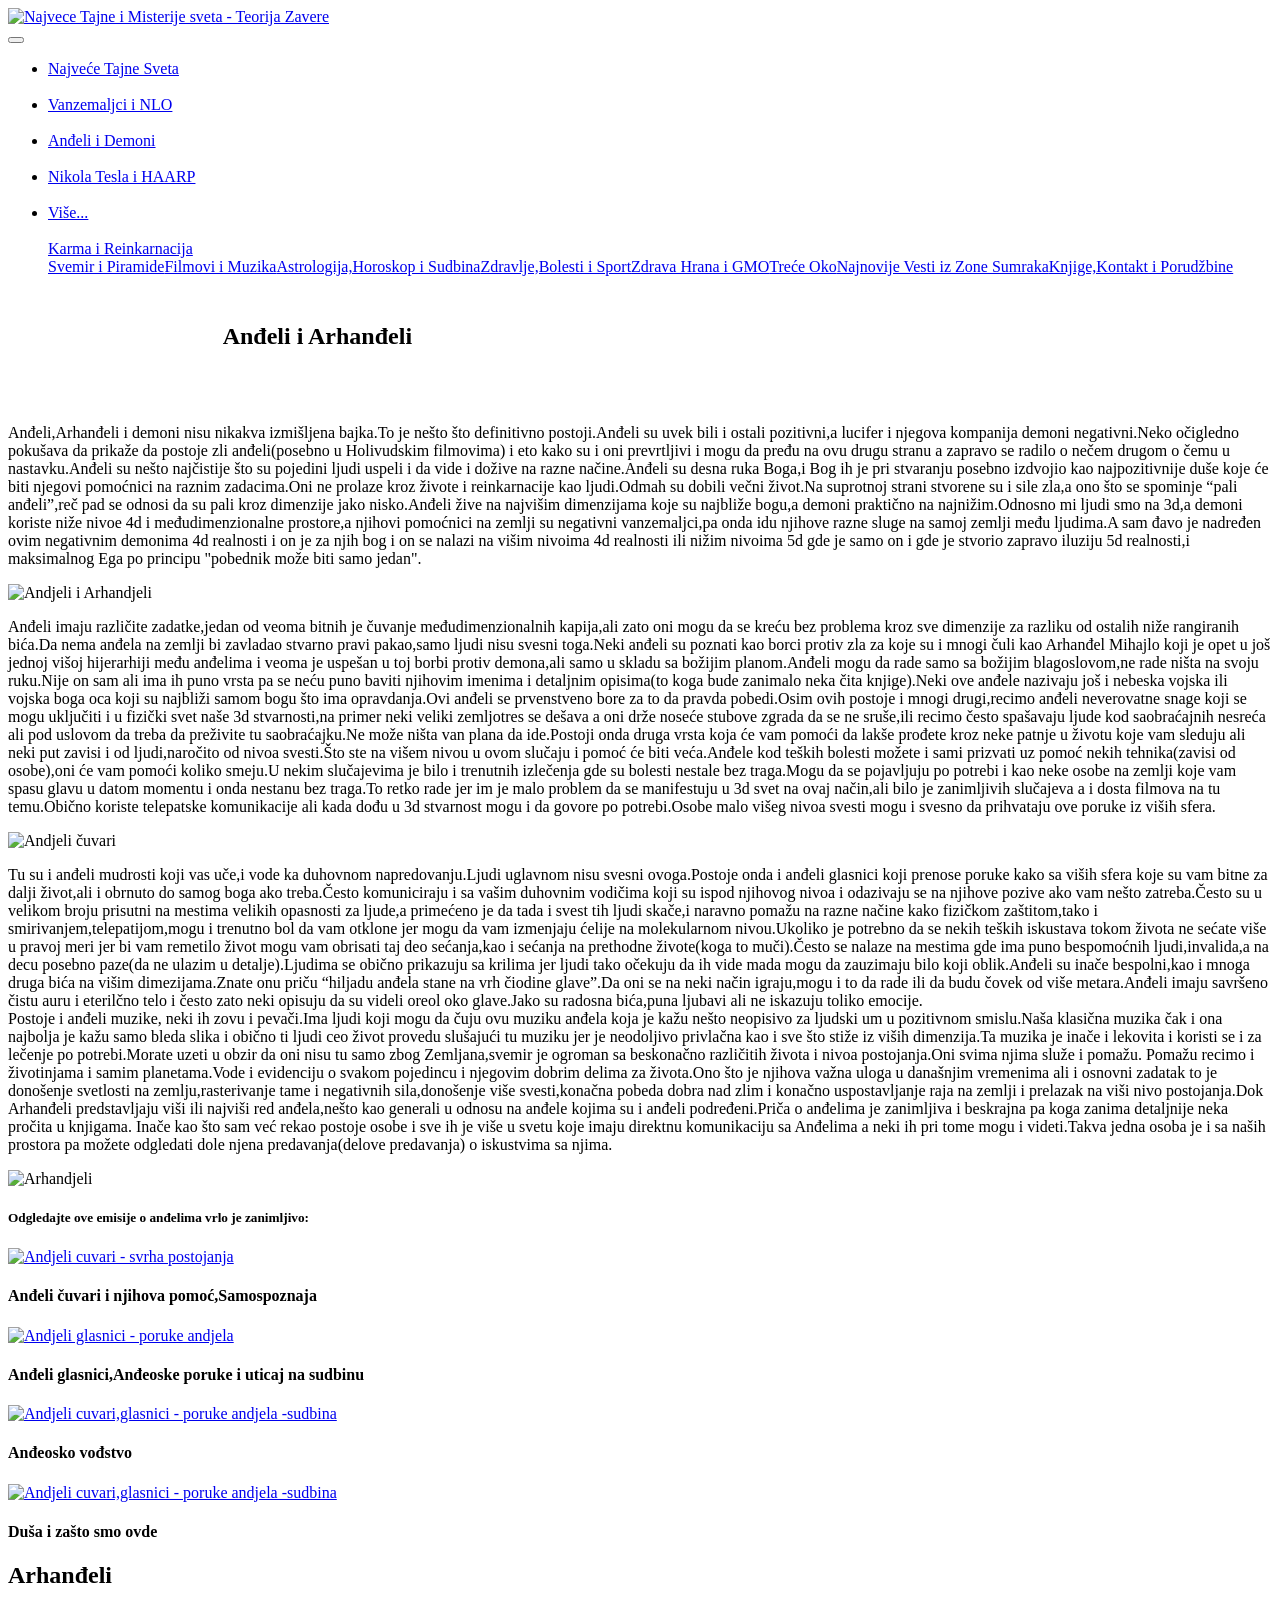
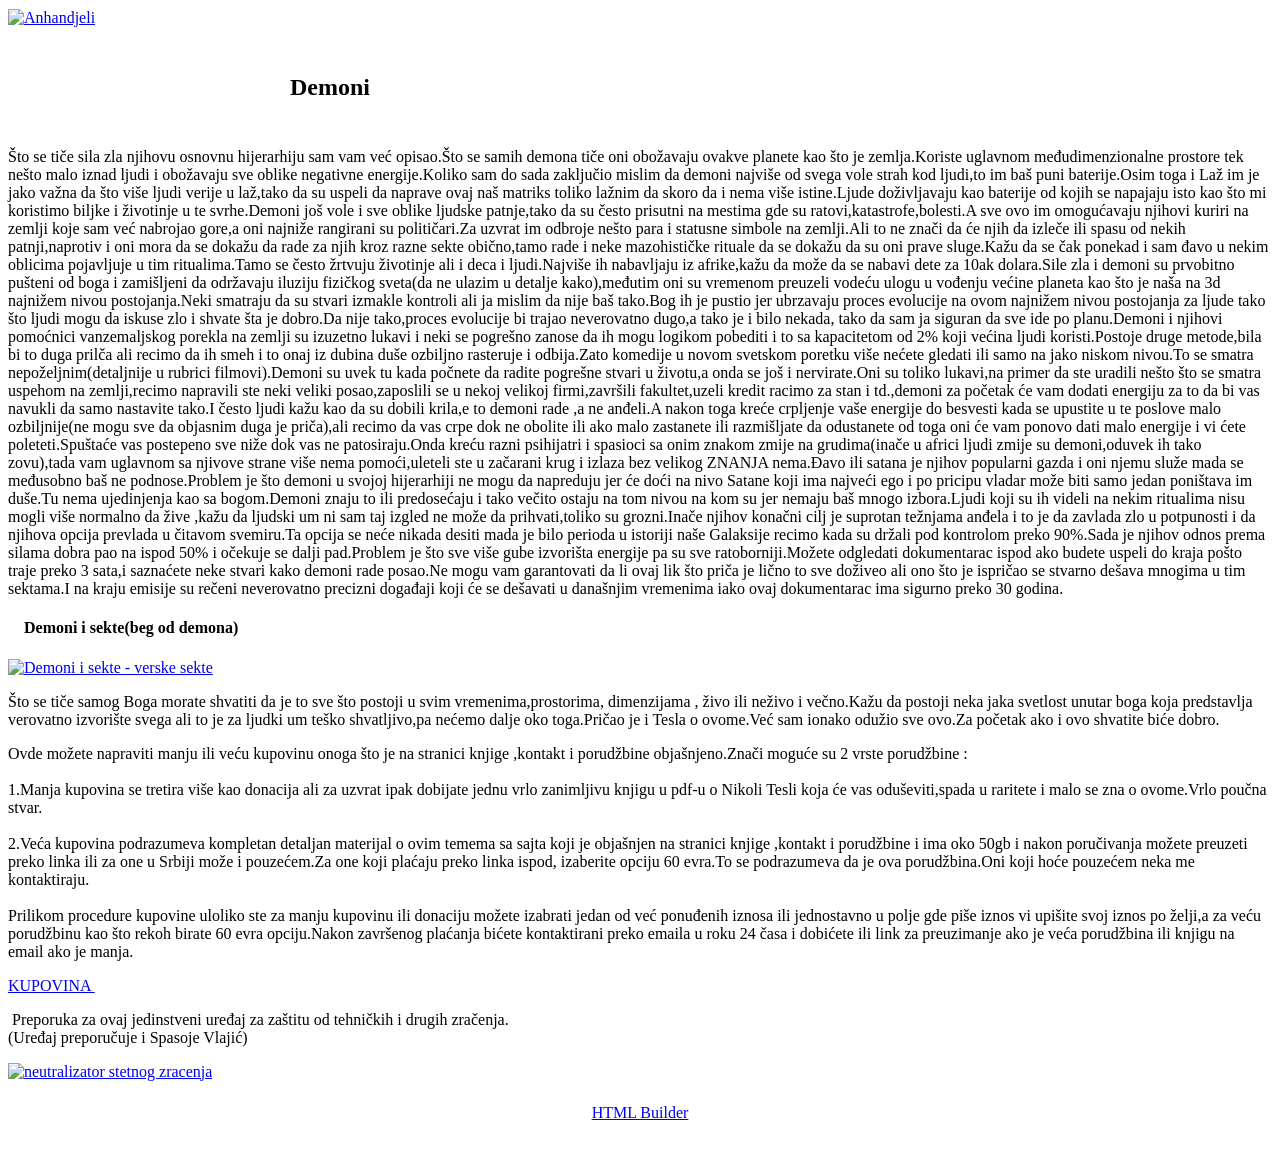
==== Adjeli-i-demoni.html @ 32e11653 "Add files via upload" ====
<!DOCTYPE html>
<html  >
<head>
  <!-- Site made with Mobirise Website Builder v6.1.12, https://mobirise.com -->
  <meta charset="UTF-8">
  <meta http-equiv="X-UA-Compatible" content="IE=edge">
  <meta name="generator" content="Mobirise v6.1.12, mobirise.com">
  <meta name="viewport" content="width=device-width, initial-scale=1, minimum-scale=1">
  <link rel="shortcut icon" href="assets/images/vanzemaljci-70x53.jpg" type="image/x-icon">
  <meta name="description" content="Saznajte ko su Anđeli a ko Arhanđeli,njihovu hijerarhiju,Svrhu postojanja,Imena.A saznajte i ko su pali anđeli ili Demoni,verske sekte i zašto ih je Bog izmislio,jer ništa nije slučajno.">
  
  
  <title>Ko su Anđeli - Anđeli čuvari - Anđeli hijerarhija - Imena anđela - Arhandjeli - Pali anđeli - Demoni - Imena - verske sekte</title>
  <link rel="stylesheet" href="assets/bootstrap/css/bootstrap.min.css">
  <link rel="stylesheet" href="assets/parallax/jarallax.css">
  <link rel="stylesheet" href="assets/dropdown/css/style.css">
  <link rel="stylesheet" href="assets/theme/css/style.css">
  <link rel="preload" href="https://fonts.googleapis.com/css?family=Roboto:100,200,300,400,500,600,700,800,900,100i,200i,300i,400i,500i,600i,700i,800i,900i&display=swap" as="style" onload="this.onload=null;this.rel='stylesheet'">
  <noscript><link rel="stylesheet" href="https://fonts.googleapis.com/css?family=Roboto:100,200,300,400,500,600,700,800,900,100i,200i,300i,400i,500i,600i,700i,800i,900i&display=swap"></noscript>
  <link rel="preload" as="style" href="assets/mobirise/css/mbr-additional.css?v=CxlauM"><link rel="stylesheet" href="assets/mobirise/css/mbr-additional.css?v=CxlauM" type="text/css">

  
  
  
</head>
<body>
  
  <section data-bs-version="5.1" class="menu menu5 cid-vpbcRoAwwX" once="menu" id="menu05-4">
	

	<nav class="navbar navbar-dropdown navbar-fixed-top navbar-expand-lg">
		<div class="container">
			<div class="navbar-brand">
				<span class="navbar-logo">
					<a href="index.html">
						<img src="assets/images/vanzemaljci-70x53.jpg" alt="Najvece Tajne i Misterije sveta - Teorija Zavere" style="height: 2.8rem;">
					</a>
				</span>
				
			</div>
			<button class="navbar-toggler" type="button" data-toggle="collapse" data-bs-toggle="collapse" data-target="#navbarSupportedContent" data-bs-target="#navbarSupportedContent" aria-controls="navbarNavAltMarkup" aria-expanded="false" aria-label="Toggle navigation">
				<div class="hamburger">
					<span></span>
					<span></span>
					<span></span>
					<span></span>
				</div>
			</button>
			<div class="collapse navbar-collapse" id="navbarSupportedContent">
				<ul class="navbar-nav nav-dropdown nav-right" data-app-modern-menu="true"><li class="nav-item"><a class="nav-link link text-danger display-4" href="index.html">Najveće Tajne Sveta<br><br></a></li><li class="nav-item"><a class="nav-link link text-danger display-4" href="vanzemaljci-i-nlo.html">Vanzemaljci i NLO<br><br></a></li><li class="nav-item"><a class="nav-link link text-danger display-4" href="Adjeli-i-demoni.html">Anđeli i Demoni<br><br></a></li><li class="nav-item"><a class="nav-link link text-danger display-4" href="nikola-tesla-pronalasci.html">Nikola Tesla i HAARP<br><br></a></li><li class="nav-item dropdown open"><a class="nav-link link dropdown-toggle text-danger show display-4" href="https://mobiri.se" data-toggle="dropdown-submenu" data-bs-toggle="dropdown" data-bs-auto-close="outside" aria-expanded="true">Više...<br><br></a><div class="dropdown-menu show" aria-labelledby="dropdown-847" data-bs-popper="none"><a class="dropdown-item text-danger text-primary display-4" href="karma-i-reinkarnacija.html">Karma i Reinkarnacija<br></a><a class="show dropdown-item text-danger text-primary display-4" href="svemir-i-piramide.html">Svemir i Piramide</a><a class="show dropdown-item text-danger text-primary display-4" href="filmovi-i-muzika.html">Filmovi i Muzika</a><a class="dropdown-item text-danger text-primary display-4" href="sudbina-atsrologija-i-horoskop.html">Astrologija,Horoskop i Sudbina</a><a class="show dropdown-item text-danger text-primary display-4" href="zdravlje-bolesti-i-sport.html">Zdravlje,Bolesti i Sport</a><a class="show dropdown-item text-danger text-primary display-4" href="zdrava-hrana-i-gmo.html">Zdrava Hrana i GMO</a><a class="show dropdown-item text-danger text-primary display-4" href="trece-oko.html">Treće Oko</a><a class="dropdown-item text-danger text-primary display-4" href="najnovije-vesti-zona-sumraka.html">Najnovije Vesti iz Zone Sumraka</a><a class="show dropdown-item text-danger text-primary display-4" href="knjige-i-porudzbine.html">Knjige,Kontakt i Porudžbine</a></div></li></ul>
				
			</div>
		</div>
	</nav>
</section>

<section data-bs-version="5.1" class="header18 cid-vpVgbnNjMB mbr-parallax-background" id="header18-3p">
  

  <div class="mbr-overlay" style="opacity: 0.5; background-color: rgb(0, 0, 0);"></div>
  <div class="container-fluid">
    <div class="row">
      <div class="content-wrap col-12 col-md-12">
        <h1 class="mbr-section-title mbr-fonts-style mbr-white mb-4 display-1">
          <strong><br>&nbsp; &nbsp; &nbsp; &nbsp; &nbsp; &nbsp; &nbsp; &nbsp; &nbsp; &nbsp; &nbsp; &nbsp; &nbsp; &nbsp; &nbsp; &nbsp; &nbsp; &nbsp; Anđeli i Arhanđeli</strong><strong><br></strong><br><strong><br></strong></h1>
        
        <p class="mbr-fonts-style mbr-text mbr-white mb-4 display-7">Anđeli,Arhanđeli i demoni nisu nikakva izmišljena bajka.To je nešto što definitivno postoji.Anđeli su uvek bili i ostali pozitivni,a lucifer i njegova kompanija demoni negativni.Neko očigledno pokušava da prikaže da postoje zli anđeli(posebno u Holivudskim filmovima) i eto kako su i oni prevrtljivi i mogu da pređu na ovu drugu stranu a zapravo se radilo o nečem drugom o čemu u nastavku.Anđeli su nešto najčistije što su pojedini ljudi uspeli i da vide i dožive na razne načine.Anđeli su desna ruka Boga,i Bog ih je pri stvaranju posebno izdvojio kao najpozitivnije duše koje će biti njegovi pomoćnici na raznim zadacima.Oni ne prolaze kroz živote i reinkarnacije kao ljudi.Odmah su dobili večni život.Na suprotnoj strani stvorene su i sile zla,a ono što se spominje “pali anđeli”,reč pad se odnosi da su pali kroz dimenzije jako nisko.Anđeli žive na najvišim dimenzijama koje su najbliže bogu,a demoni praktično na najnižim.Odnosno mi ljudi smo na 3d,a demoni koriste niže nivoe 4d i međudimenzionalne prostore,a njihovi pomoćnici na zemlji su negativni vanzemaljci,pa onda idu njihove razne sluge na samoj zemlji među ljudima.A sam đavo je nadređen ovim negativnim demonima 4d realnosti i on je za njih bog i on se nalazi na višim nivoima 4d realnosti ili nižim nivoima 5d gde je samo on i gde je stvorio zapravo iluziju 5d realnosti,i maksimalnog Ega po principu "pobednik može biti samo jedan".</p>
        
      </div>
    </div>
  </div>
</section>

<section data-bs-version="5.1" class="image3 cid-vpVo1YqyGW" id="image03-3q">
  

  
  <div class="mbr-overlay" style="opacity: 0.5; background-color: rgb(0, 0, 0);"></div>

  <div class="container-fluid">
    <div class="row justify-content-center">
      <div class="col-12 col-lg-10">
        
        
        <div class="image-wrapper">
          <img class="w-100" src="assets/images/andjeli-478x392.jpg" alt="Andjeli i Arhandjeli">
        </div>
      </div>
    </div>
  </div>
</section>

<section data-bs-version="5.1" class="header18 cid-vpVoG7aGvB mbr-parallax-background" id="header18-3r">
  

  <div class="mbr-overlay" style="opacity: 0.5; background-color: rgb(0, 0, 0);"></div>
  <div class="container-fluid">
    <div class="row">
      <div class="content-wrap col-12 col-md-12">
        
        
        <p class="mbr-fonts-style mbr-text mbr-white mb-4 display-7">Anđeli imaju različite zadatke,jedan od veoma bitnih je čuvanje međudimenzionalnih kapija,ali zato oni mogu da se kreću bez problema kroz sve dimenzije za razliku od ostalih niže rangiranih bića.Da nema anđela na zemlji bi zavladao stvarno pravi pakao,samo ljudi nisu svesni toga.Neki anđeli su poznati kao borci protiv zla za koje su i mnogi čuli kao Arhanđel Mihajlo koji je opet u još jednoj višoj hijerarhiji među anđelima i veoma je uspešan u toj borbi protiv demona,ali samo u skladu sa božijim planom.Anđeli mogu da rade samo sa božijim blagoslovom,ne rade ništa na svoju ruku.Nije on sam ali ima ih puno vrsta pa se neću puno baviti njihovim imenima i detaljnim opisima(to koga bude zanimalo neka čita knjige).Neki ove anđele nazivaju još i nebeska vojska ili vojska boga oca koji su najbliži samom bogu što ima opravdanja.Ovi anđeli se prvenstveno bore za to da pravda pobedi.Osim ovih postoje i mnogi drugi,recimo anđeli neverovatne snage koji se mogu uključiti i u fizički svet naše 3d stvarnosti,na primer neki veliki zemljotres se dešava a oni drže noseće stubove zgrada da se ne sruše,ili recimo često spašavaju ljude kod saobraćajnih nesreća ali pod uslovom da treba da preživite tu saobraćajku.Ne može ništa van plana da ide.Postoji onda druga vrsta koja će vam pomoći da lakše prođete kroz neke patnje u životu koje vam sleduju ali neki put zavisi i od ljudi,naročito od nivoa svesti.Što ste na višem nivou u ovom slučaju i pomoć će biti veća.Anđele kod teških bolesti možete i sami prizvati uz pomoć nekih tehnika(zavisi od osobe),oni će vam pomoći koliko smeju.U nekim slučajevima je bilo i trenutnih izlečenja gde su bolesti nestale bez traga.Mogu da se pojavljuju po potrebi i kao neke osobe na zemlji koje vam spasu glavu u datom momentu i onda nestanu bez traga.To retko rade jer im je malo problem da se manifestuju u 3d svet na ovaj način,ali bilo je zanimljivih slučajeva a i dosta filmova na tu temu.Obično koriste telepatske komunikacije ali kada dođu u 3d stvarnost mogu i da govore po potrebi.Osobe malo višeg nivoa svesti mogu i svesno da prihvataju ove poruke iz viših sfera.</p>
        
      </div>
    </div>
  </div>
</section>

<section data-bs-version="5.1" class="image3 cid-vpVpG2gLKA" id="image03-3t">
  

  
  <div class="mbr-overlay" style="opacity: 0.5; background-color: rgb(0, 0, 0);"></div>

  <div class="container-fluid">
    <div class="row justify-content-center">
      <div class="col-12 col-lg-7">
        
        
        <div class="image-wrapper">
          <img class="w-100" src="assets/images/andjeli-spasioci-2.gif" alt="Andjeli čuvari">
        </div>
      </div>
    </div>
  </div>
</section>

<section data-bs-version="5.1" class="header18 cid-vpVpDycl2G mbr-parallax-background" id="header18-3s">
  

  <div class="mbr-overlay" style="opacity: 0.5; background-color: rgb(0, 0, 0);"></div>
  <div class="container-fluid">
    <div class="row">
      <div class="content-wrap col-12 col-md-12">
        
        
        <p class="mbr-fonts-style mbr-text mbr-white mb-4 display-7">Tu su i anđeli mudrosti koji vas uče,i vode ka duhovnom napredovanju.Ljudi uglavnom nisu svesni ovoga.Postoje onda i anđeli glasnici koji prenose poruke kako sa viših sfera koje su vam bitne za dalji život,ali i obrnuto do samog boga ako treba.Često komuniciraju i sa vašim duhovnim vodičima koji su ispod njihovog nivoa i odazivaju se na njihove pozive ako vam nešto zatreba.Često su u velikom broju prisutni na mestima velikih opasnosti za ljude,a primećeno je da tada i svest tih ljudi skače,i naravno pomažu na razne načine kako fizičkom zaštitom,tako i smirivanjem,telepatijom,mogu i trenutno bol da vam otklone jer mogu da vam izmenjaju ćelije na molekularnom nivou.Ukoliko je potrebno da se nekih teških iskustava tokom života ne sećate više u pravoj meri jer bi vam remetilo život mogu vam obrisati taj deo sećanja,kao i sećanja na prethodne živote(koga to muči).Često se nalaze na mestima gde ima puno bespomoćnih ljudi,invalida,a na decu posebno paze(da ne ulazim u detalje).Ljudima se obično prikazuju sa krilima jer ljudi tako očekuju da ih vide mada mogu da zauzimaju bilo koji oblik.Anđeli su inače bespolni,kao i mnoga druga bića na višim dimezijama.Znate onu priču “hiljadu anđela stane na vrh čiodine glave”.Da oni se na neki način igraju,mogu i to da rade ili da budu čovek od više metara.Anđeli imaju savršeno čistu auru i eterilčno telo i često zato neki opisuju da su videli oreol oko glave.Jako su radosna bića,puna ljubavi ali ne iskazuju toliko emocije.<br>﻿Postoje i anđeli muzike, neki ih zovu i pevači.Ima ljudi koji mogu da čuju ovu muziku anđela koja je kažu nešto neopisivo za ljudski um u pozitivnom smislu.Naša klasična muzika čak i ona najbolja je kažu samo bleda slika i obično ti ljudi ceo život provedu slušajući tu muziku jer je neodoljivo privlačna kao i sve što stiže iz viših dimenzija.Ta muzika je inače i lekovita i koristi se i za lečenje po potrebi.Morate uzeti u obzir da oni nisu tu samo zbog Zemljana,svemir je ogroman sa beskonačno različitih života i nivoa postojanja.Oni svima njima služe i pomažu. Pomažu recimo i životinjama i samim planetama.Vode i evidenciju o svakom pojedincu i njegovim dobrim delima za života.Ono što je njihova važna uloga u današnjim vremenima ali i osnovni zadatak to je donošenje svetlosti na zemlju,rasterivanje tame i negativnih sila,donošenje više svesti,konačna pobeda dobra nad zlim i konačno uspostavljanje raja na zemlji i prelazak na viši nivo postojanja.Dok Arhanđeli predstavljaju viši ili najviši red anđela,nešto kao generali u odnosu na anđele kojima su i anđeli podređeni.Priča o anđelima je zanimljiva i beskrajna pa koga zanima detaljnije neka pročita u knjigama. ﻿﻿Inače kao što sam već rekao postoje osobe i sve ih je više u svetu koje imaju direktnu komunikaciju sa Anđelima a neki ih pri tome mogu i videti.Takva jedna osoba je i sa naših prostora pa možete odgledati dole njena predavanja(delove predavanja) o iskustvima sa njima.<br></p>
        
      </div>
    </div>
  </div>
</section>

<section data-bs-version="5.1" class="image3 cid-vpVwhqoQu6" id="image03-3u">
  

  
  <div class="mbr-overlay" style="opacity: 0.5; background-color: rgb(0, 0, 0);"></div>

  <div class="container-fluid">
    <div class="row justify-content-center">
      <div class="col-12 col-lg-8">
        
        
        <div class="image-wrapper">
          <img class="w-100" src="assets/images/angel-500x375.jpg" alt="Arhandjeli">
        </div>
      </div>
    </div>
  </div>
</section>

<section data-bs-version="5.1" class="features03 cid-vpVwC5YZWN" id="features03-3v">
	
	<div class="mbr-overlay"></div>
	<div class="container">
		<div class="row justify-content-center mb-5">
			<div class="col-12 content-head">
				<div class="mbr-section-head">
					
					<h5 class="mbr-section-subtitle mbr-fonts-style align-center mt-4 mb-0 display-7">
						Odgledajte ove emisije o anđelima vrlo je zanimljivo:</h5>
				</div>
			</div>
		</div>
		<div class="row">
			<div class="item features-image col-12 col-md-6 col-lg-6 active">
				<div class="item-wrapper">
					<div class="item-img mb-3">
						<a href="https://www.youtube.com/watch?v=ziXdreDcwJk" target="_blank"><img src="assets/images/andjeli20i20samo20spoznaja-604x389.jpg" alt="Andjeli cuvari - svrha postojanja" title="" data-slide-to="0" data-bs-slide-to="0"></a>
					</div>
					<div class="item-content align-left">
						<h4 class="item-title mbr-fonts-style mt-0 mb-2 display-5">
							<strong>Anđeli čuvari i njihova pomoć,Samospoznaja</strong></h4>
						
						
					</div>
				</div>
			</div>
			<div class="item features-image col-12 col-md-6 col-lg-6">
				<div class="item-wrapper">
					<div class="item-img mb-3">
						<a href="https://www.youtube.com/watch?v=gvRG_cm_ud8" target="_blank"><img src="assets/images/andjeoske20poruke-400x251.jpg" alt="Andjeli glasnici - poruke andjela" title="" data-slide-to="1" data-bs-slide-to="1"></a>
					</div>
					<div class="item-content align-left">
						<h4 class="item-title mbr-fonts-style mb-2 mt-0 display-5">
							<strong>Anđeli glasnici,Anđeoske poruke i uticaj na sudbinu</strong></h4>
						
						
					</div>
				</div>
			</div><div class="item features-image col-12 col-md-6 col-lg-6">
				<div class="item-wrapper">
					<div class="item-img mb-3">
						<a href="https://www.youtube.com/watch?v=zx6ewoLdcvU" target="_blank"><img src="assets/images/andjeosko20vodjstvo-400x252.jpg" alt="Andjeli cuvari,glasnici - poruke andjela -sudbina" title="" data-slide-to="2" data-bs-slide-to="2"></a>
					</div>
					<div class="item-content align-left">
						<h4 class="item-title mbr-fonts-style mb-2 mt-0 display-5">
							<strong>Anđeosko vođstvo</strong></h4>
						
						
					</div>
				</div>
			</div><div class="item features-image col-12 col-md-6 col-lg-6">
				<div class="item-wrapper">
					<div class="item-img mb-3">
						<a href="https://www.youtube.com/watch?v=B9PZPyP2Opc" target="_blank"><img src="assets/images/dusa20i20zasto20smo20ovde-400x249.jpg" alt="Andjeli cuvari,glasnici - poruke andjela -sudbina" title="" data-slide-to="3" data-bs-slide-to="3"></a>
					</div>
					<div class="item-content align-left">
						<h4 class="item-title mbr-fonts-style mb-2 mt-0 display-5">
							<strong>Duša i zašto smo ovde</strong></h4>
						
						
					</div>
				</div>
			</div>
			
		</div>
	</div>
</section>

<section data-bs-version="5.1" class="image3 cid-vpVE2FPG0V" id="image03-3w">
  

  
  <div class="mbr-overlay" style="opacity: 0.5; background-color: rgb(0, 0, 0);"></div>

  <div class="container-fluid">
    <div class="row justify-content-center">
      <div class="col-12 col-lg-7">
        <h2 class="mbr-description mbr-fonts-style mb-3 align-center display-5"><strong>Arhanđeli</strong></h2>
        
        <div class="image-wrapper">
          <a href="https://www.youtube.com/watch?v=_0SRaBNVZ40" target="_blank"><img class="w-100" src="assets/images/arhandjeli-400x253.jpg" alt="Anhandjeli"></a>
        </div>
      </div>
    </div>
  </div>
</section>

<section data-bs-version="5.1" class="header18 cid-vpVFmMZMu5 mbr-parallax-background" id="header18-3x">
  

  <div class="mbr-overlay" style="opacity: 0.5; background-color: rgb(0, 0, 0);"></div>
  <div class="container-fluid">
    <div class="row">
      <div class="content-wrap col-12 col-md-12">
        <h2 class="mbr-section-title mbr-fonts-style mbr-white mb-4 display-1">
          <strong><br>&nbsp; &nbsp; &nbsp; &nbsp; &nbsp; &nbsp; &nbsp; &nbsp; &nbsp; &nbsp; &nbsp; &nbsp; &nbsp; &nbsp; &nbsp; &nbsp; &nbsp; &nbsp; &nbsp; &nbsp; &nbsp; &nbsp; &nbsp; &nbsp;Demoni</strong><br><strong><br></strong></h2>
        
        <p class="mbr-fonts-style mbr-text mbr-white mb-4 display-7">﻿Što se tiče sila zla njihovu osnovnu hijerarhiju sam vam već opisao.Što se samih demona tiče oni obožavaju ovakve planete kao što je zemlja.Koriste uglavnom međudimenzionalne prostore tek nešto malo iznad ljudi i obožavaju sve oblike negativne energije.Koliko sam do sada zaključio mislim da demoni najviše od svega vole strah kod ljudi,to im baš puni baterije.Osim toga i Laž im je jako važna da što više ljudi verije u laž,tako da su uspeli da naprave ovaj naš matriks toliko lažnim da skoro da i nema više istine.Ljude doživljavaju kao baterije od kojih se napajaju isto kao što mi koristimo biljke i životinje u te svrhe.Demoni još vole i sve oblike ljudske patnje,tako da su često prisutni na mestima gde su ratovi,katastrofe,bolesti.A sve ovo im omogućavaju njihovi kuriri na zemlji koje sam već nabrojao gore,a oni najniže rangirani su političari.Za uzvrat im odbroje nešto para i statusne simbole na zemlji.Ali to ne znači da će njih da izleče ili spasu od nekih patnji,naprotiv i oni mora da se dokažu da rade za njih kroz razne sekte obično,tamo rade i neke mazohističke rituale da se dokažu da su oni prave sluge.Kažu da se čak ponekad i sam đavo u nekim oblicima pojavljuje u tim ritualima.Tamo se često žrtvuju životinje ali i deca i ljudi.Najviše ih nabavljaju iz afrike,kažu da može da se nabavi dete za 10ak dolara.Sile zla i demoni su prvobitno pušteni od boga i zamišljeni da održavaju iluziju fizičkog sveta(da ne ulazim u detalje kako),međutim oni su vremenom preuzeli vodeću ulogu u vođenju većine planeta kao što je naša na 3d najnižem nivou postojanja.Neki smatraju da su stvari izmakle kontroli ali ja mislim da nije baš tako.Bog ih je pustio jer ubrzavaju proces evolucije na ovom najnižem nivou postojanja za ljude tako što ljudi mogu da iskuse zlo i shvate šta je dobro.Da nije tako,proces evolucije bi trajao neverovatno dugo,a tako je i bilo nekada, tako da sam ja siguran da sve ide po planu.Demoni i njihovi pomoćnici vanzemaljskog porekla na zemlji su izuzetno lukavi i neki se pogrešno zanose da ih mogu logikom pobediti i to sa kapacitetom od 2% koji većina ljudi koristi.Postoje druge metode,bila bi to duga prilča ali recimo da ih smeh i to onaj iz dubina duše ozbiljno rasteruje i odbija.Zato komedije u novom svetskom poretku više nećete gledati ili samo na jako niskom nivou.To se smatra nepoželjnim(detaljnije u rubrici filmovi).Demoni su uvek tu kada počnete da radite pogrešne stvari u životu,a onda se još i nervirate.Oni su toliko lukavi,na primer da ste uradili nešto što se smatra uspehom na zemlji,recimo napravili ste neki veliki posao,zaposlili se u nekoj velikoj firmi,završili fakultet,uzeli kredit racimo za stan i td.,demoni za početak će vam dodati energiju za to da bi vas navukli da samo nastavite tako.I često ljudi kažu kao da su dobili krila,e to demoni rade ,a ne anđeli.A nakon toga kreće crpljenje vaše energije do besvesti kada se upustite u te poslove malo ozbiljnije(ne mogu sve da objasnim duga je priča),ali recimo da vas crpe dok ne obolite ili ako malo zastanete ili razmišljate da odustanete od toga oni će vam ponovo dati malo energije i vi ćete poleteti.Spuštaće vas postepeno sve niže dok vas ne patosiraju.Onda kreću razni psihijatri i spasioci sa onim znakom zmije na grudima(inače u africi ljudi zmije su demoni,oduvek ih tako zovu),tada vam uglavnom sa njivove strane više nema pomoći,uleteli ste u začarani krug i izlaza bez velikog ZNANJA nema.Đavo ili satana je njihov popularni gazda i oni njemu služe mada se međusobno baš ne podnose.Problem je što demoni u svojoj hijerarhiji ne mogu da napreduju jer će doći na nivo Satane koji ima najveći ego i po pricipu vladar može biti samo jedan poništava im duše.Tu nema ujedinjenja kao sa bogom.Demoni znaju to ili predosećaju i tako večito ostaju na tom nivou na kom su jer nemaju baš mnogo izbora.Ljudi koji su ih videli na nekim ritualima nisu mogli više normalno da žive ,kažu da ljudski um ni sam taj izgled ne može da prihvati,toliko su grozni.Inače njihov konačni cilj je suprotan težnjama anđela i to je da zavlada zlo u potpunosti i da njihova opcija prevlada u čitavom svemiru.Ta opcija se neće nikada desiti mada je bilo perioda u istoriji naše Galaksije recimo kada su držali pod kontrolom preko 90%.Sada je njihov odnos prema silama dobra pao na ispod 50% i očekuje se dalji pad.Problem je što sve više gube izvorišta energije pa su sve ratoborniji.Možete odgledati dokumentarac ispod ako budete uspeli do kraja pošto traje preko 3 sata,i saznaćete neke stvari kako demoni rade posao.Ne mogu vam garantovati da li ovaj lik što priča je lično to sve doživeo ali ono što je ispričao se stvarno dešava mnogima u tim sektama.I na kraju emisije su rečeni neverovatno precizni događaji koji će se dešavati u današnjim vremenima iako ovaj dokumentarac ima sigurno preko 30 godina.<br></p>
        
      </div>
    </div>
  </div>
</section>

<section data-bs-version="5.1" class="image3 cid-vpVIxANqTs" id="image03-3z">
  

  
  <div class="mbr-overlay" style="opacity: 0.5; background-color: rgb(0, 0, 0);"></div>

  <div class="container-fluid">
    <div class="row justify-content-center">
      <div class="col-12 col-lg-6">
        <h4 class="mbr-description mbr-fonts-style mb-3 align-center display-5"><strong>&nbsp; &nbsp; Demoni i sekte(beg od demona)</strong></h4>
        
        <div class="image-wrapper">
          <a href="https://www.youtube.com/watch?v=rbXHv3oa8xw" target="_blank"><img class="w-100" src="assets/images/demoni20i20sekte-400x258.jpg" alt=" Demoni i sekte - verske sekte"></a>
        </div>
      </div>
    </div>
  </div>
</section>

<section data-bs-version="5.1" class="header18 cid-vpVJs1eWiC mbr-parallax-background" id="header18-40">
  

  <div class="mbr-overlay" style="opacity: 0.5; background-color: rgb(0, 0, 0);"></div>
  <div class="container-fluid">
    <div class="row">
      <div class="content-wrap col-12 col-md-12">
        
        
        <p class="mbr-fonts-style mbr-text mbr-white mb-4 display-7">Što se tiče samog Boga morate shvatiti da je to sve što postoji u svim vremenima,prostorima, dimenzijama , živo ili neživo i večno.Kažu da postoji neka jaka svetlost unutar boga koja predstavlja verovatno izvorište svega ali to je za ljudki um teško shvatljivo,pa nećemo dalje oko toga.Pričao je i Tesla o ovome.Već sam ionako odužio sve ovo.Za početak ako i ovo shvatite biće dobro.</p>
        
      </div>
    </div>
  </div>
</section>

<section data-bs-version="5.1" class="header18 cid-vqRrIhGjDA mbr-parallax-background" id="header18-7a">
  

  <div class="mbr-overlay" style="opacity: 0.5; background-color: rgb(0, 0, 0);"></div>
  <div class="container-fluid">
    <div class="row">
      <div class="content-wrap col-12 col-md-12">
        
        
        <p class="mbr-fonts-style mbr-text mbr-white mb-4 display-5">Ovde možete napraviti manju ili veću kupovinu onoga što je na stranici knjige ,kontakt i porudžbine objašnjeno.Znači moguće su 2 vrste porudžbine :<br><br>1.Manja kupovina se tretira više kao donacija ali za uzvrat ipak dobijate jednu vrlo zanimljivu knjigu u pdf-u o Nikoli Tesli koja će vas oduševiti,spada u raritete i malo se zna o ovome.Vrlo poučna stvar.<br><br>2.Veća kupovina podrazumeva kompletan detaljan materijal o ovim temema sa sajta koji je objašnjen na stranici knjige ,kontakt i porudžbine i ima oko 50gb i nakon poručivanja možete preuzeti preko linka ili za one u Srbiji može i pouzećem.Za one koji plaćaju preko linka ispod, izaberite opciju 60 evra.To se podrazumeva da je ova porudžbina.Oni koji hoće pouzećem neka me kontaktiraju.<br><br>Prilikom procedure kupovine uloliko ste za manju kupovinu ili donaciju možete izabrati jedan od već ponuđenih iznosa ili jednostavno u polje gde piše iznos vi upišite svoj iznos po želji,a za veću porudžbinu kao što rekoh birate 60 evra opciju.Nakon završenog plaćanja bićete kontaktirani preko emaila u roku 24 časa i dobićete ili link za preuzimanje ako je veća porudžbina ili knjigu na email ako je manja.</p>
        <div class="mbr-section-btn"><a class="btn btn-primary display-7" href="https://ko-fi.com/najvecetajne" target="_blank">KUPOVINA&nbsp;</a></div>
      </div>
    </div>
  </div>
</section>

<section data-bs-version="5.1" class="image3 cid-vqMdHfVxIM" id="image03-6t">
  

  
  <div class="mbr-overlay" style="opacity: 0.5; background-color: rgb(0, 0, 0);"></div>

  <div class="container-fluid">
    <div class="row justify-content-center">
      <div class="col-12 col-lg-5">
        
        <p class="mbr-description mbr-fonts-style mb-4 align-center display-7">&nbsp;Preporuka za ovaj jedinstveni uređaj za zaštitu od tehničkih i drugih zračenja.
<br>                                                      (Uređaj preporučuje i Spasoje Vlajić)</p>
        <div class="image-wrapper">
          <a href="https://neutralizator.github.io" target="_blank"><img class="w-100" src="assets/images/bio20kvantni20generator20reklama-301x226.jpeg" alt="neutralizator stetnog zracenja"></a>
        </div>
      </div>
    </div>
  </div>
</section><section class="display-7" style="padding: 0;align-items: center;justify-content: center;flex-wrap: wrap;    align-content: center;display: flex;position: relative;height: 4rem;"><a href="https://mobiri.se/4922704" style="flex: 1 1;height: 4rem;position: absolute;width: 100%;z-index: 1;"><img alt="" style="height: 4rem;" src="[data-uri]"></a><p style="margin: 0;text-align: center;" class="display-7">&#8204;</p><a style="z-index:1" href="https://mobirise.com/html-builder.html">HTML Builder</a></section><script src="assets/bootstrap/js/bootstrap.bundle.min.js"></script>  <script src="assets/parallax/jarallax.js"></script>  <script src="assets/smoothscroll/smooth-scroll.js"></script>  <script src="assets/ytplayer/index.js"></script>  <script src="assets/dropdown/js/navbar-dropdown.js"></script>  <script src="assets/theme/js/script.js"></script>  
  
  
</body>
</html>
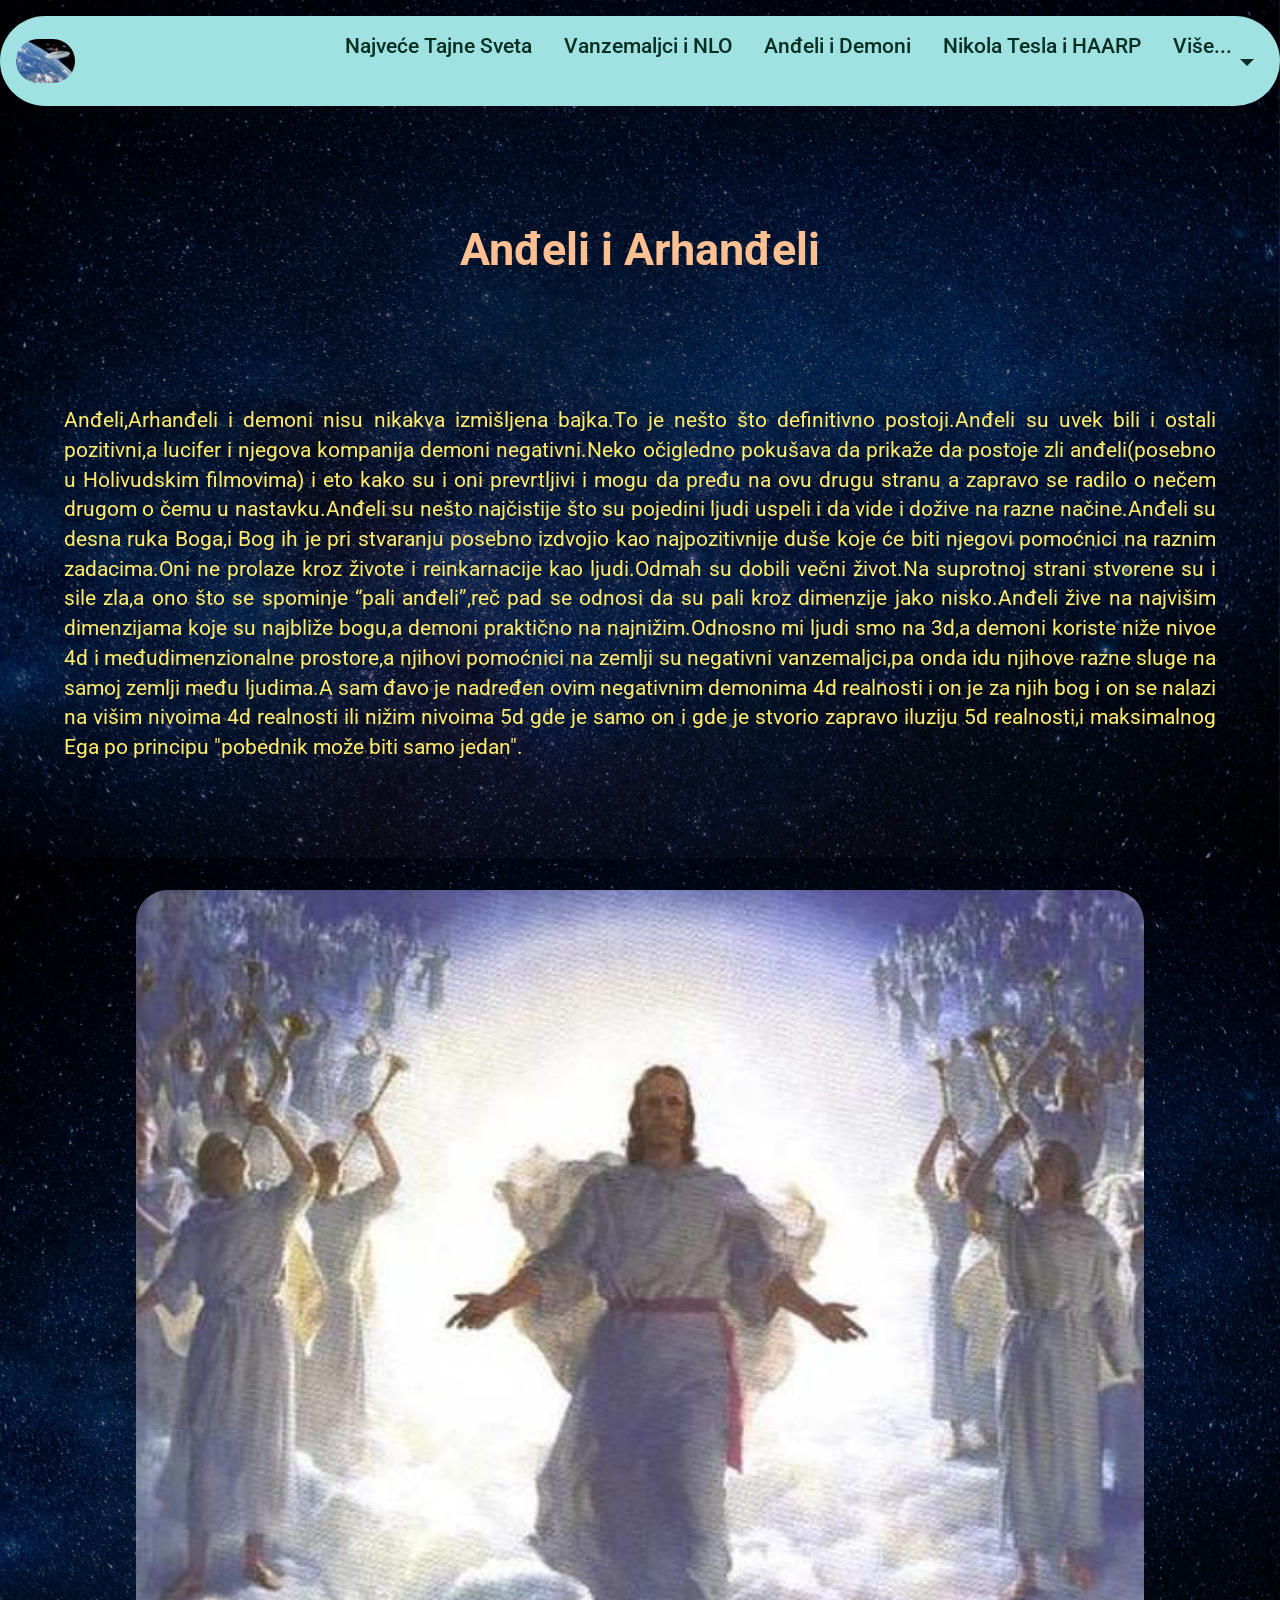
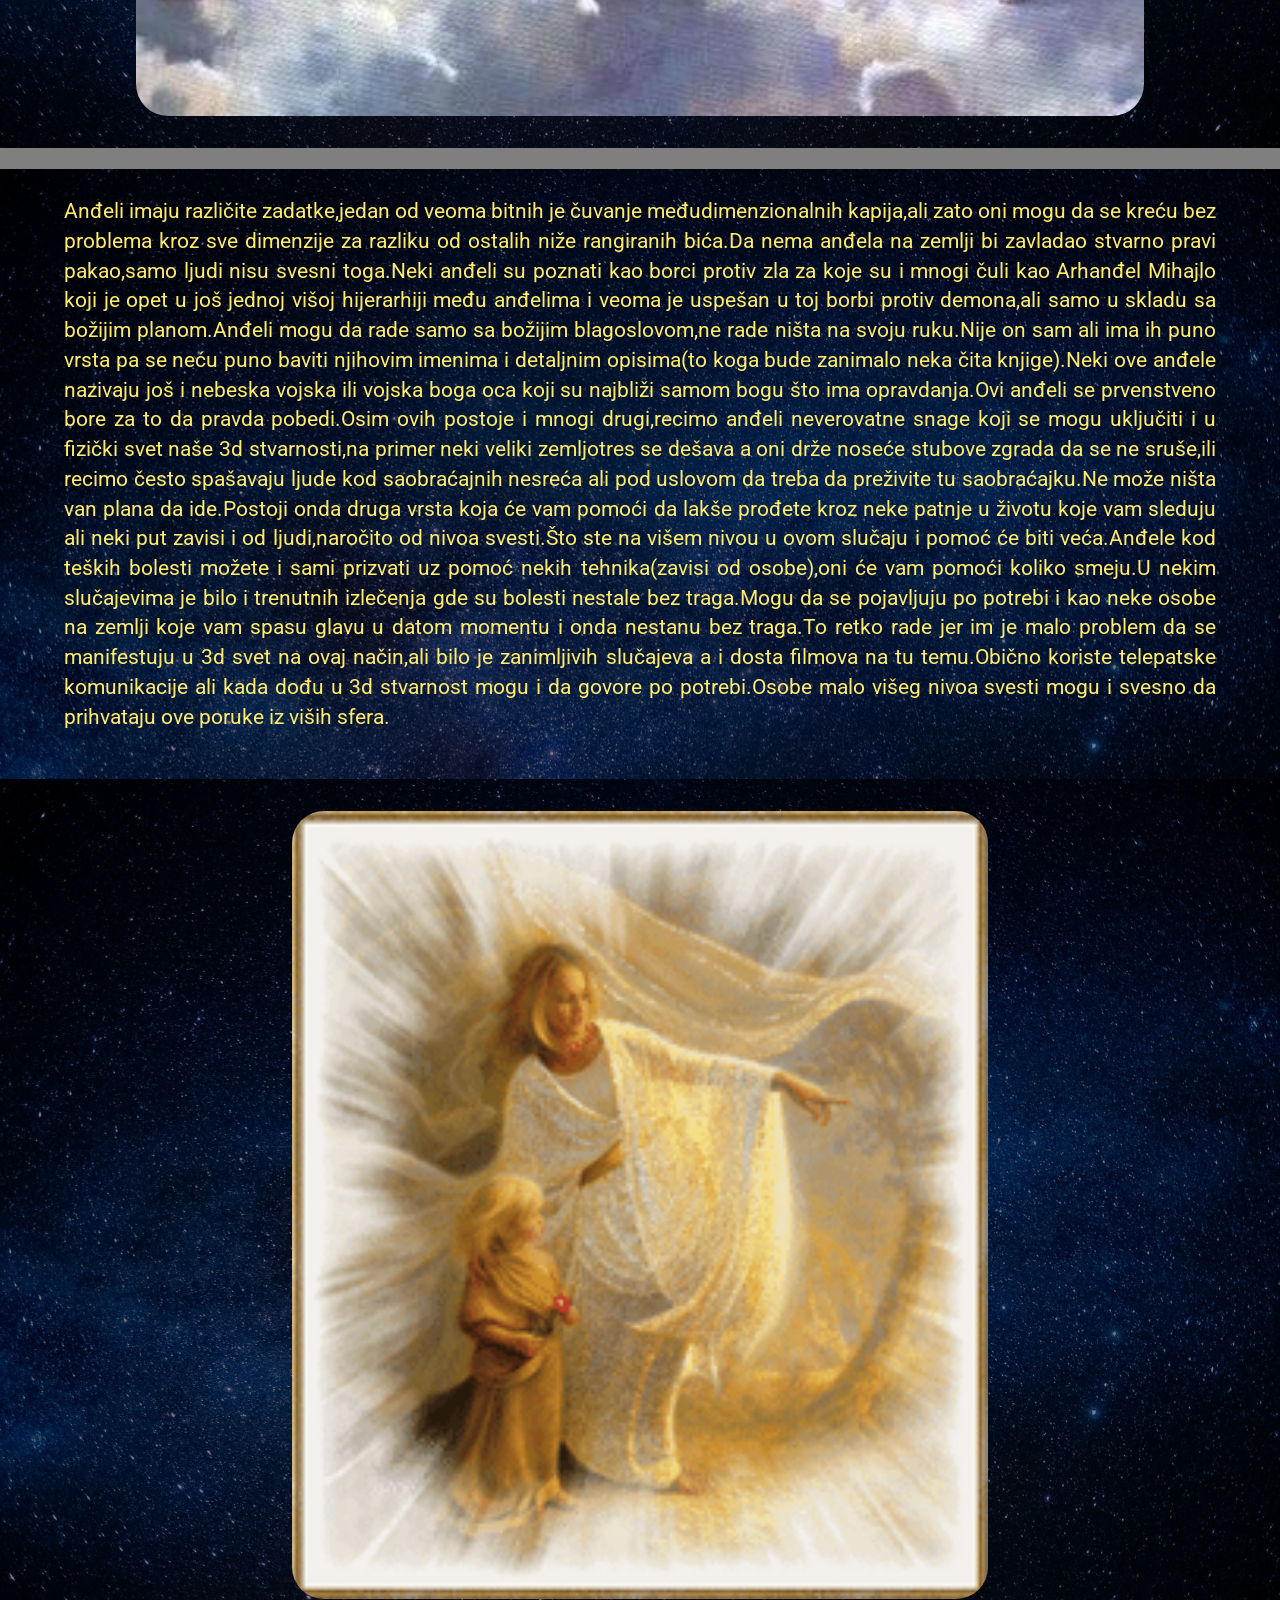
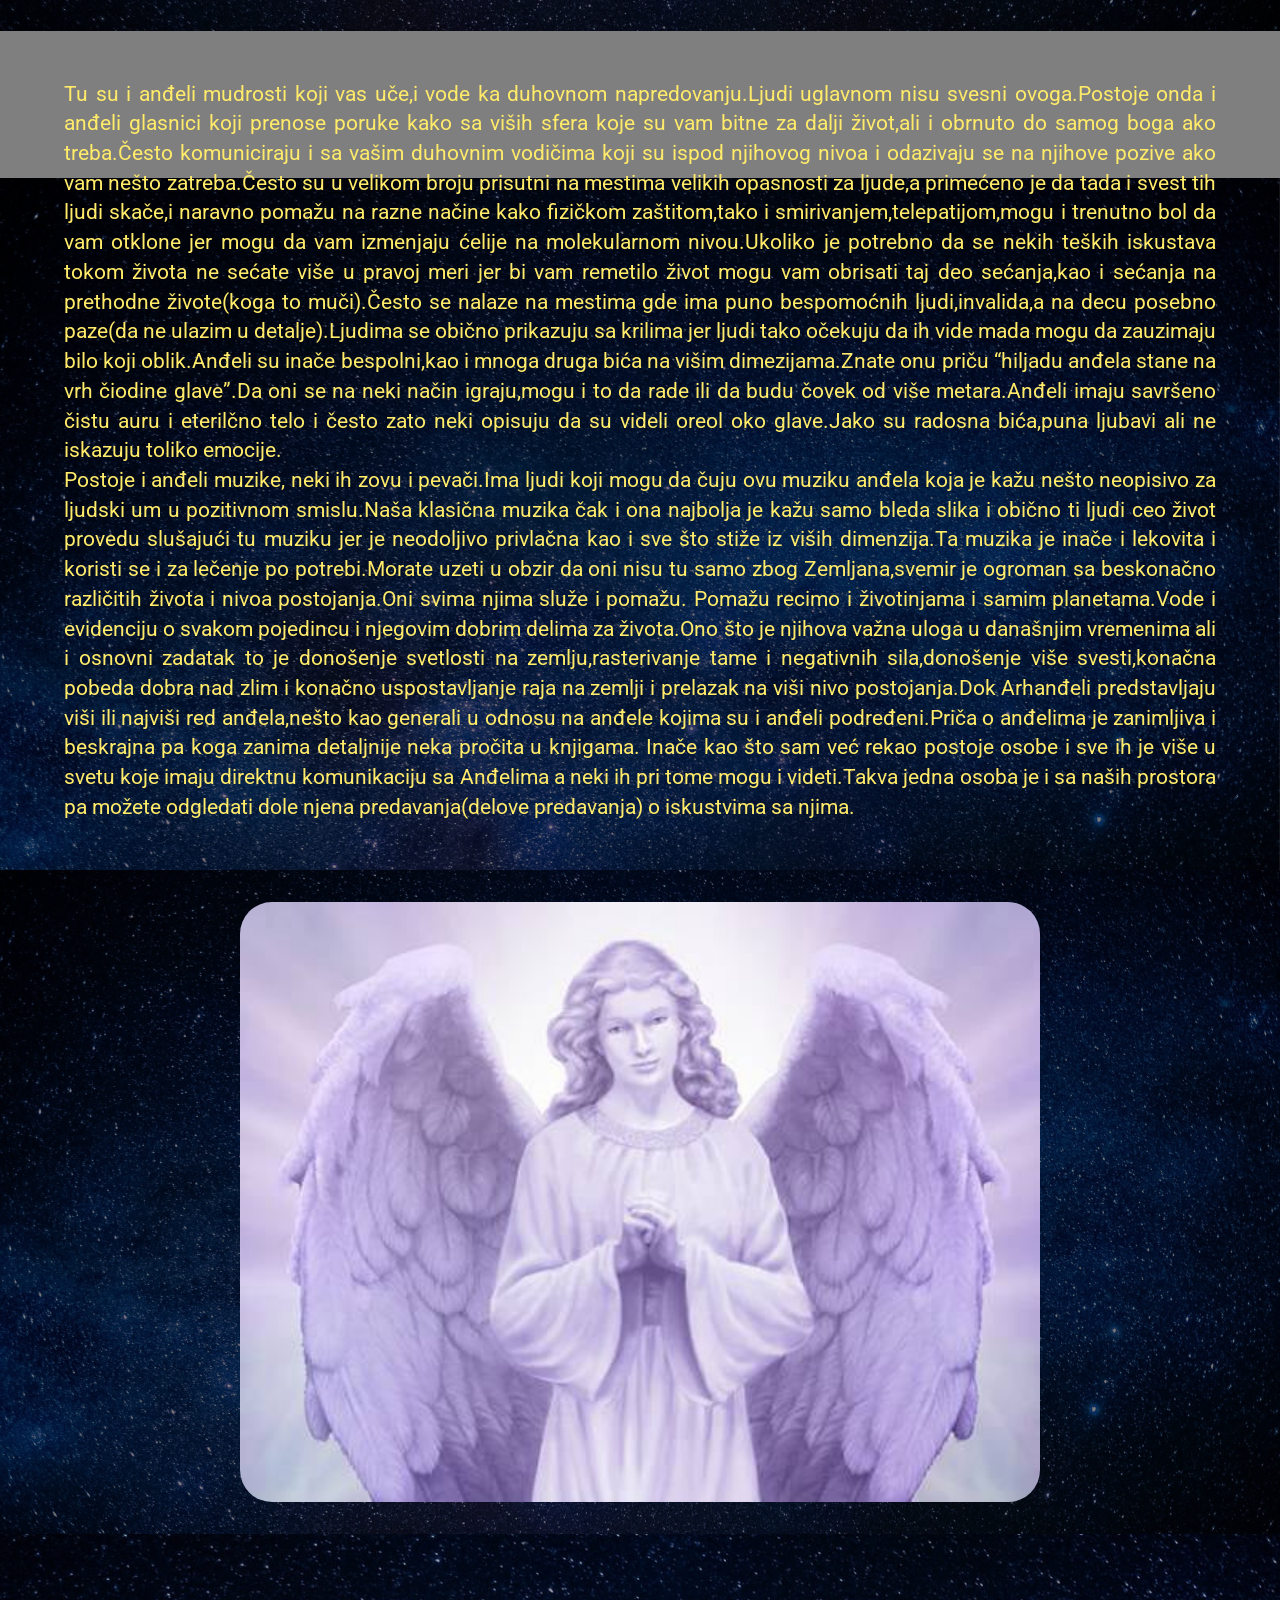
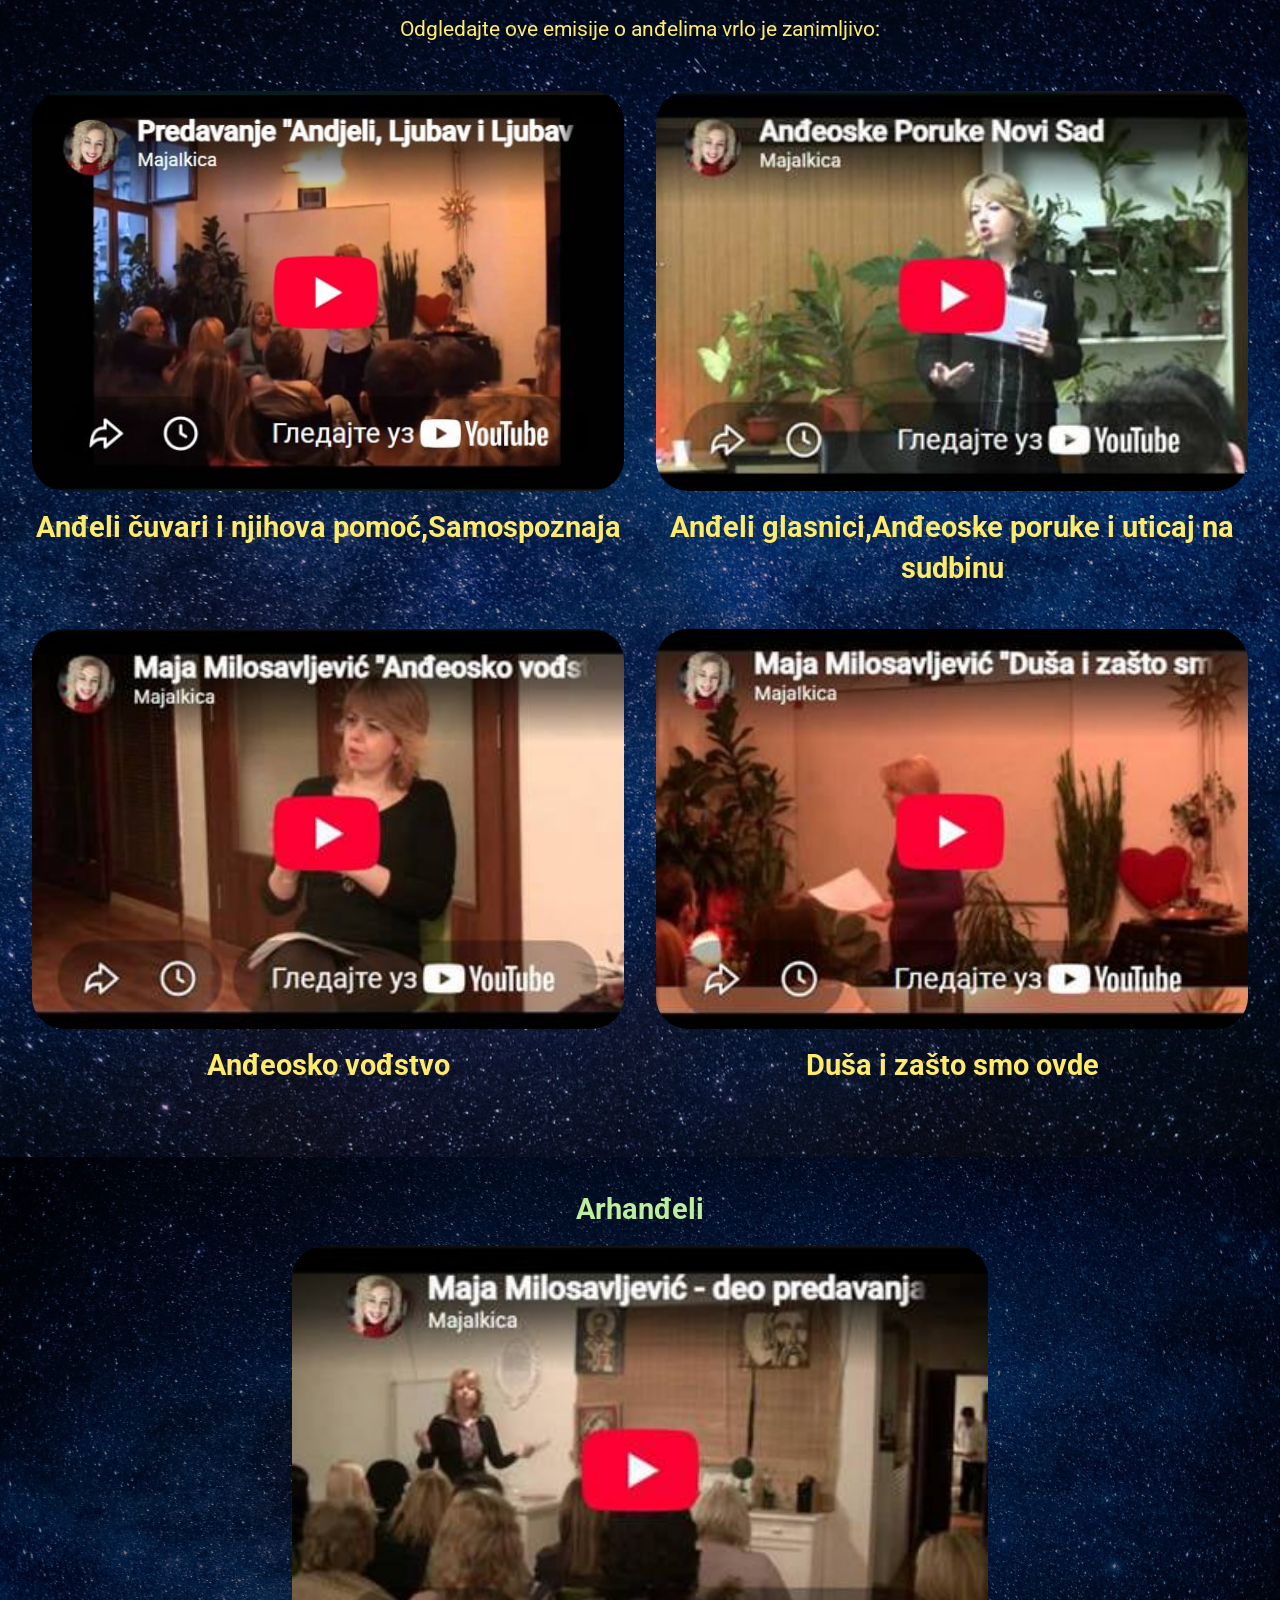
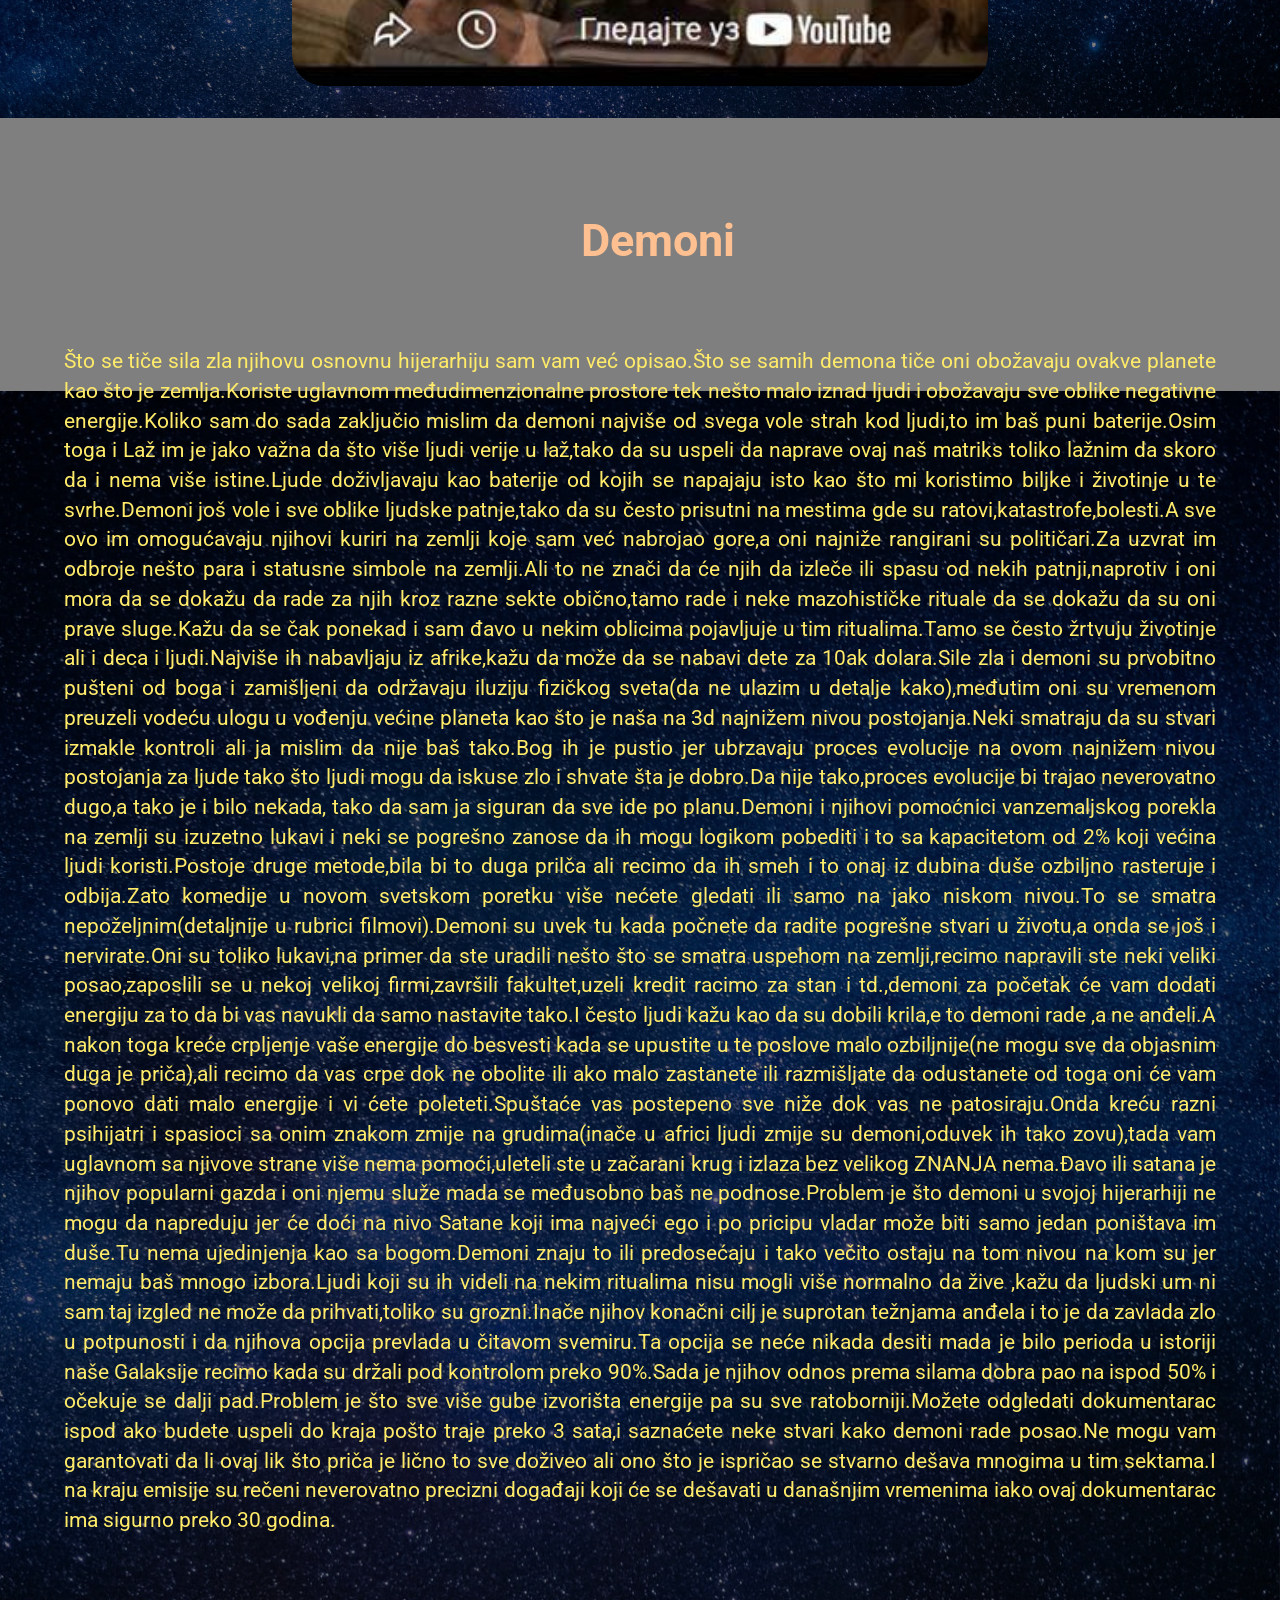
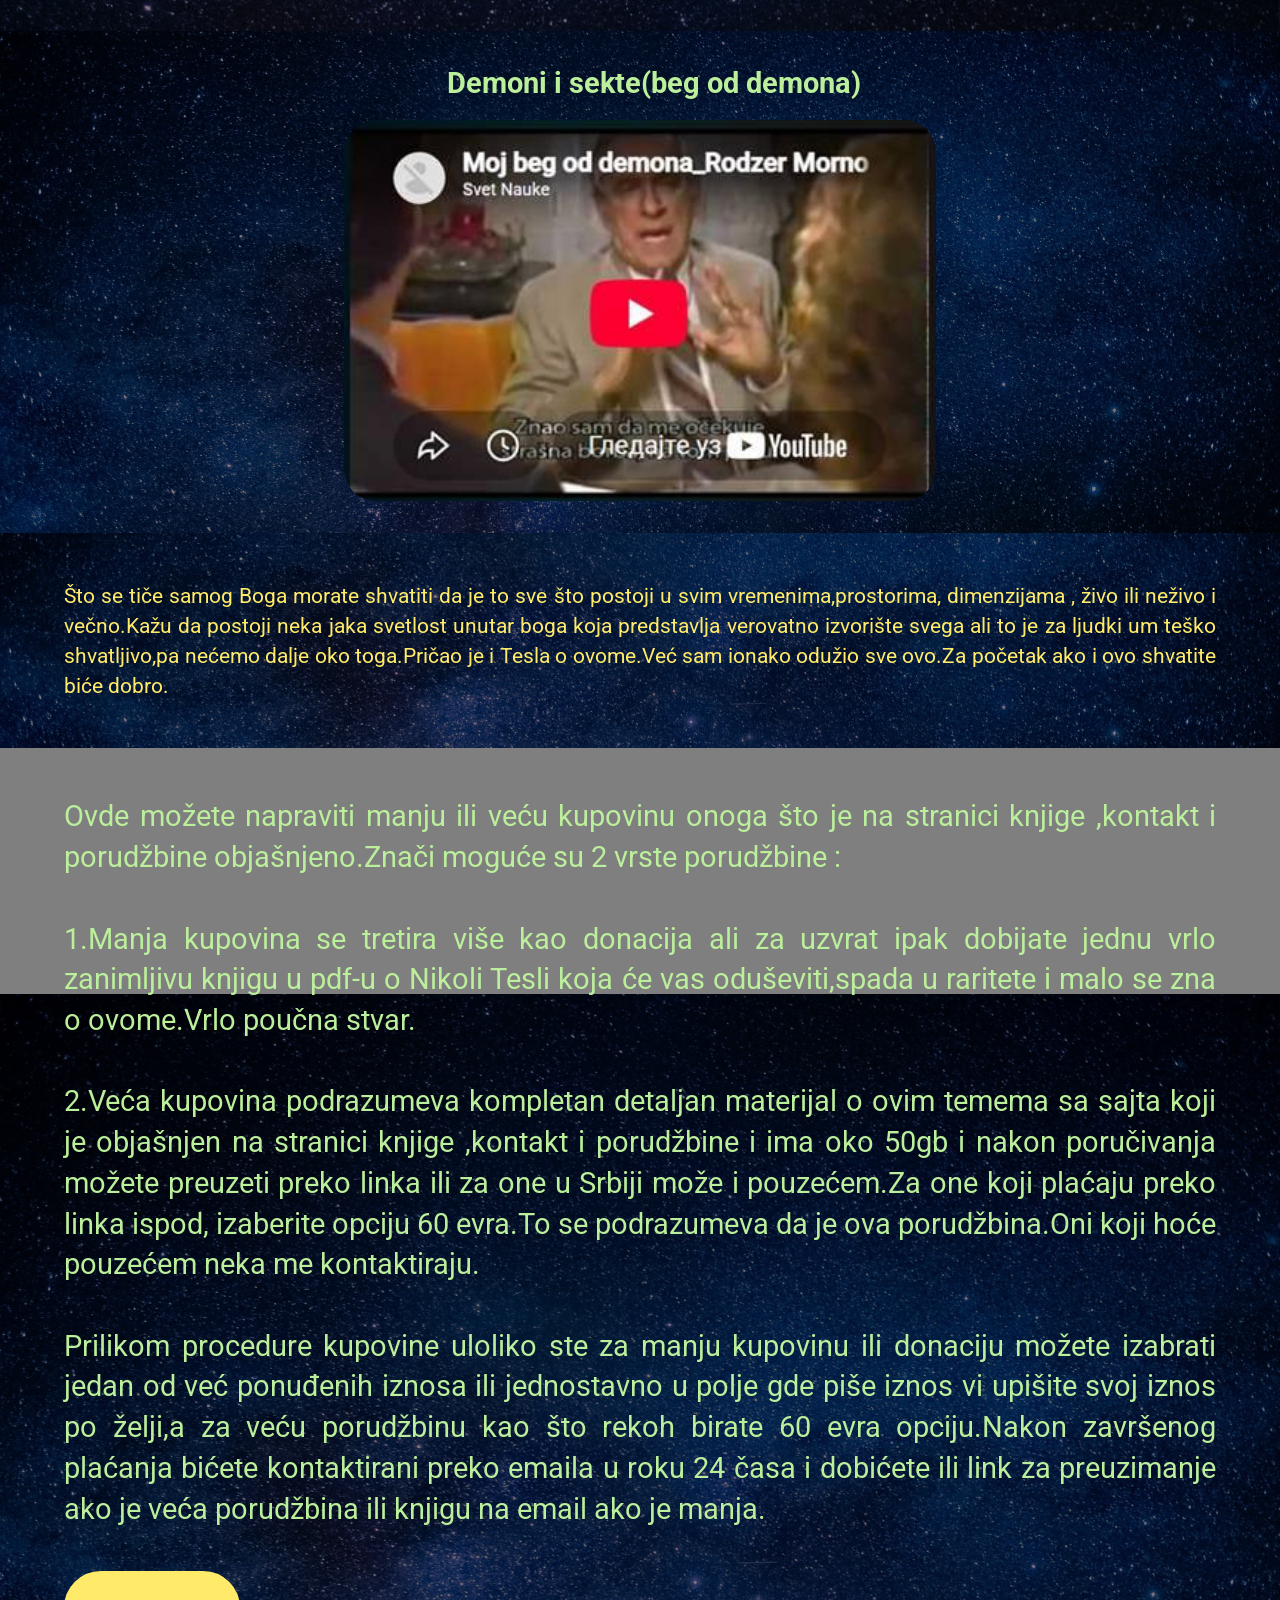
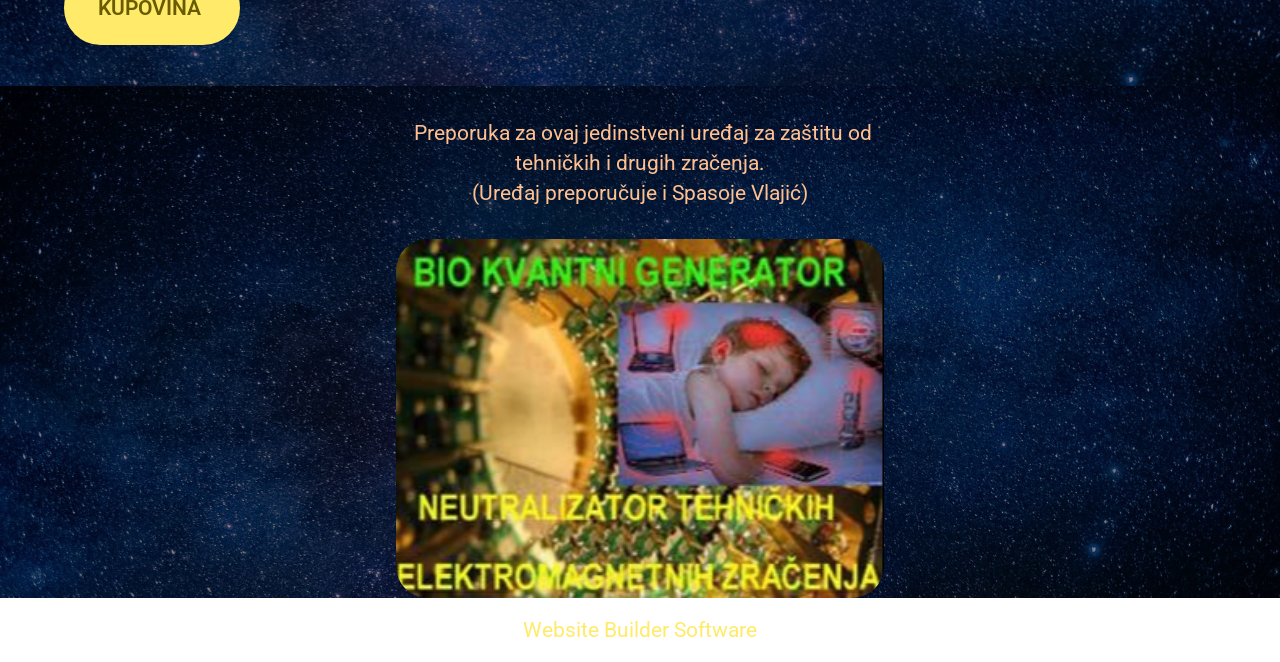
==== commit ad9e25ec: "Add files via upload" ====
--- a/Adjeli-i-demoni.html
+++ b/Adjeli-i-demoni.html
@@ -17,13 +17,27 @@
   <link rel="stylesheet" href="assets/theme/css/style.css">
   <link rel="preload" href="https://fonts.googleapis.com/css?family=Roboto:100,200,300,400,500,600,700,800,900,100i,200i,300i,400i,500i,600i,700i,800i,900i&display=swap" as="style" onload="this.onload=null;this.rel='stylesheet'">
   <noscript><link rel="stylesheet" href="https://fonts.googleapis.com/css?family=Roboto:100,200,300,400,500,600,700,800,900,100i,200i,300i,400i,500i,600i,700i,800i,900i&display=swap"></noscript>
-  <link rel="preload" as="style" href="assets/mobirise/css/mbr-additional.css?v=CxlauM"><link rel="stylesheet" href="assets/mobirise/css/mbr-additional.css?v=CxlauM" type="text/css">
+  <link rel="preload" as="style" href="assets/mobirise/css/mbr-additional.css?v=7fgJhw"><link rel="stylesheet" href="assets/mobirise/css/mbr-additional.css?v=7fgJhw" type="text/css">
 
   
   
   
 </head>
 <body>
+
+<!-- Analytics -->
+<!-- Google tag (gtag.js) -->
+<script async src="https://www.googletagmanager.com/gtag/js?id=G-MQRL0E6CT4"></script>
+<script>
+  window.dataLayer = window.dataLayer || [];
+  function gtag(){dataLayer.push(arguments);}
+  gtag('js', new Date());
+
+  gtag('config', 'G-MQRL0E6CT4');
+</script>
+<!-- /Analytics -->
+
+
   
   <section data-bs-version="5.1" class="menu menu5 cid-vpbcRoAwwX" once="menu" id="menu05-4">
 	
@@ -334,7 +348,7 @@
       </div>
     </div>
   </div>
-</section><section class="display-7" style="padding: 0;align-items: center;justify-content: center;flex-wrap: wrap;    align-content: center;display: flex;position: relative;height: 4rem;"><a href="https://mobiri.se/4922704" style="flex: 1 1;height: 4rem;position: absolute;width: 100%;z-index: 1;"><img alt="" style="height: 4rem;" src="[data-uri]"></a><p style="margin: 0;text-align: center;" class="display-7">&#8204;</p><a style="z-index:1" href="https://mobirise.com/html-builder.html">HTML Builder</a></section><script src="assets/bootstrap/js/bootstrap.bundle.min.js"></script>  <script src="assets/parallax/jarallax.js"></script>  <script src="assets/smoothscroll/smooth-scroll.js"></script>  <script src="assets/ytplayer/index.js"></script>  <script src="assets/dropdown/js/navbar-dropdown.js"></script>  <script src="assets/theme/js/script.js"></script>  
+</section><section class="display-7" style="padding: 0;align-items: center;justify-content: center;flex-wrap: wrap;    align-content: center;display: flex;position: relative;height: 4rem;"><a href="https://mobiri.se/4922704" style="flex: 1 1;height: 4rem;position: absolute;width: 100%;z-index: 1;"><img alt="" style="height: 4rem;" src="[data-uri]"></a><p style="margin: 0;text-align: center;" class="display-7">&#8204;</p><a style="z-index:1" href="https://mobirise.com"> Website Builder Software</a></section><script src="assets/bootstrap/js/bootstrap.bundle.min.js"></script>  <script src="assets/parallax/jarallax.js"></script>  <script src="assets/smoothscroll/smooth-scroll.js"></script>  <script src="assets/ytplayer/index.js"></script>  <script src="assets/dropdown/js/navbar-dropdown.js"></script>  <script src="assets/theme/js/script.js"></script>  
   
   
 </body>
--- a/assets/parallax/jarallax.css
+++ b/assets/parallax/jarallax.css
@@ -0,0 +1,15 @@
+.jarallax {
+    position: relative;
+    z-index: 0;
+}
+.jarallax > .jarallax-img {
+    position: absolute;
+    object-fit: cover;
+    /* support for plugin https://github.com/bfred-it/object-fit-images */
+    font-family: 'object-fit: cover;';
+    top: 0;
+    left: 0;
+    width: 100%;
+    height: 100%;
+    z-index: -1;
+}
--- a/assets/dropdown/css/style.css
+++ b/assets/dropdown/css/style.css
@@ -0,0 +1,265 @@
+.navbar-dropdown {
+  left: 0;
+  padding: 0;
+  position: absolute;
+  right: 0;
+  top: 0;
+  transition: all 0.45s ease;
+  z-index: 1030;
+  background: #282828; }
+  .navbar-dropdown .navbar-logo {
+    margin-right: 0.8rem;
+    transition: margin 0.3s ease-in-out;
+    vertical-align: middle; }
+    .navbar-dropdown .navbar-logo img {
+      height: 3.125rem;
+      transition: all 0.3s ease-in-out; }
+    .navbar-dropdown .navbar-logo.mbr-iconfont {
+      font-size: 3.125rem;
+      line-height: 3.125rem; }
+  .navbar-dropdown .navbar-caption {
+    font-weight: 700;
+    white-space: normal;
+    vertical-align: -4px;
+    line-height: 3.125rem !important; }
+    .navbar-dropdown .navbar-caption, .navbar-dropdown .navbar-caption:hover {
+      color: inherit;
+      text-decoration: none; }
+  .navbar-dropdown .mbr-iconfont + .navbar-caption {
+    vertical-align: -1px; }
+  .navbar-dropdown.navbar-fixed-top {
+    position: fixed; }
+  .navbar-dropdown .navbar-brand span {
+    vertical-align: -4px; }
+  .navbar-dropdown.bg-color.transparent {
+    background: none; }
+  .navbar-dropdown.navbar-short .navbar-brand {
+    padding: 0.625rem 0; }
+    .navbar-dropdown.navbar-short .navbar-brand span {
+      vertical-align: -1px; }
+  .navbar-dropdown.navbar-short .navbar-caption {
+    line-height: 2.375rem !important;
+    vertical-align: -2px; }
+  .navbar-dropdown.navbar-short .navbar-logo {
+    margin-right: 0.5rem; }
+    .navbar-dropdown.navbar-short .navbar-logo img {
+      height: 2.375rem; }
+    .navbar-dropdown.navbar-short .navbar-logo.mbr-iconfont {
+      font-size: 2.375rem;
+      line-height: 2.375rem; }
+  .navbar-dropdown.navbar-short .mbr-table-cell {
+    height: 3.625rem; }
+  .navbar-dropdown .navbar-close {
+    left: 0.6875rem;
+    position: fixed;
+    top: 0.75rem;
+    z-index: 1000; }
+  .navbar-dropdown .hamburger-icon {
+    content: "";
+    display: inline-block;
+    vertical-align: middle;
+    width: 16px;
+    -webkit-box-shadow: 0 -6px 0 1px #282828,0 0 0 1px #282828,0 6px 0 1px #282828;
+    -moz-box-shadow: 0 -6px 0 1px #282828,0 0 0 1px #282828,0 6px 0 1px #282828;
+    box-shadow: 0 -6px 0 1px #282828,0 0 0 1px #282828,0 6px 0 1px #282828; }
+
+.dropdown-menu .dropdown-toggle[data-toggle="dropdown-submenu"]::after {
+  border-bottom: 0.35em solid transparent;
+  border-left: 0.35em solid;
+  border-right: 0;
+  border-top: 0.35em solid transparent;
+  margin-left: 0.3rem; }
+
+.dropdown-menu .dropdown-item:focus {
+  outline: 0; }
+
+.nav-dropdown {
+  font-size: 0.75rem;
+  font-weight: 500;
+  height: auto !important; }
+  .nav-dropdown .nav-btn {
+    padding-left: 1rem; }
+  .nav-dropdown .link {
+    margin: .667em 1.667em;
+    font-weight: 500;
+    padding: 0;
+    transition: color .2s ease-in-out; }
+    .nav-dropdown .link.dropdown-toggle {
+      margin-right: 2.583em; }
+      .nav-dropdown .link.dropdown-toggle::after {
+        margin-left: .25rem;
+        border-top: 0.35em solid;
+        border-right: 0.35em solid transparent;
+        border-left: 0.35em solid transparent;
+        border-bottom: 0; }
+      .nav-dropdown .link.dropdown-toggle[aria-expanded="true"] {
+        margin: 0;
+        padding: 0.667em 3.263em  0.667em 1.667em; }
+  .nav-dropdown .link::after,
+  .nav-dropdown .dropdown-item::after {
+    color: inherit; }
+  .nav-dropdown .btn {
+    font-size: 0.75rem;
+    font-weight: 700;
+    letter-spacing: 0;
+    margin-bottom: 0;
+    padding-left: 1.25rem;
+    padding-right: 1.25rem; }
+  .nav-dropdown .dropdown-menu {
+    border-radius: 0;
+    border: 0;
+    left: 0;
+    margin: 0;
+    padding-bottom: 1.25rem;
+    padding-top: 1.25rem;
+    position: relative; }
+  .nav-dropdown .dropdown-submenu {
+    margin-left: 0.125rem;
+    top: 0; }
+  .nav-dropdown .dropdown-item {
+    font-weight: 500;
+    line-height: 2;
+    padding: 0.3846em 4.615em 0.3846em 1.5385em;
+    position: relative;
+    transition: color .2s ease-in-out, background-color .2s ease-in-out; }
+    .nav-dropdown .dropdown-item::after {
+      margin-top: -0.3077em;
+      position: absolute;
+      right: 1.1538em;
+      top: 50%; }
+    .nav-dropdown .dropdown-item:focus, .nav-dropdown .dropdown-item:hover {
+      background: none; }
+
+@media (max-width: 767px) {
+  .nav-dropdown.navbar-toggleable-sm {
+    bottom: 0;
+    display: none;
+    left: 0;
+    overflow-x: hidden;
+    position: fixed;
+    top: 0;
+    transform: translateX(-100%);
+    -ms-transform: translateX(-100%);
+    -webkit-transform: translateX(-100%);
+    width: 18.75rem;
+    z-index: 999; } }
+.nav-dropdown.navbar-toggleable-xl {
+  bottom: 0;
+  display: none;
+  left: 0;
+  overflow-x: hidden;
+  position: fixed;
+  top: 0;
+  transform: translateX(-100%);
+  -ms-transform: translateX(-100%);
+  -webkit-transform: translateX(-100%);
+  width: 18.75rem;
+  z-index: 999; }
+
+.nav-dropdown-sm {
+  display: block !important;
+  overflow-x: hidden;
+  overflow: auto;
+  padding-top: 3.875rem; }
+  .nav-dropdown-sm::after {
+    content: "";
+    display: block;
+    height: 3rem;
+    width: 100%; }
+  .nav-dropdown-sm.collapse.in ~ .navbar-close {
+    display: block !important; }
+  .nav-dropdown-sm.collapsing, .nav-dropdown-sm.collapse.in {
+    transform: translateX(0);
+    -ms-transform: translateX(0);
+    -webkit-transform: translateX(0);
+    transition: all 0.25s ease-out;
+    -webkit-transition: all 0.25s ease-out;
+    background: #282828; }
+  .nav-dropdown-sm.collapsing[aria-expanded="false"] {
+    transform: translateX(-100%);
+    -ms-transform: translateX(-100%);
+    -webkit-transform: translateX(-100%); }
+  .nav-dropdown-sm .nav-item {
+    display: block;
+    margin-left: 0 !important;
+    padding-left: 0; }
+  .nav-dropdown-sm .link,
+  .nav-dropdown-sm .dropdown-item {
+    border-top: 1px dotted rgba(255, 255, 255, 0.1);
+    font-size: 0.8125rem;
+    line-height: 1.6;
+    margin: 0 !important;
+    padding: 0.875rem 2.4rem 0.875rem 1.5625rem !important;
+    position: relative;
+    white-space: normal; }
+    .nav-dropdown-sm .link:focus, .nav-dropdown-sm .link:hover,
+    .nav-dropdown-sm .dropdown-item:focus,
+    .nav-dropdown-sm .dropdown-item:hover {
+      background: rgba(0, 0, 0, 0.2) !important;
+      color: #c0a375; }
+  .nav-dropdown-sm .nav-btn {
+    position: relative;
+    padding: 1.5625rem 1.5625rem 0 1.5625rem; }
+    .nav-dropdown-sm .nav-btn::before {
+      border-top: 1px dotted rgba(255, 255, 255, 0.1);
+      content: "";
+      left: 0;
+      position: absolute;
+      top: 0;
+      width: 100%; }
+    .nav-dropdown-sm .nav-btn + .nav-btn {
+      padding-top: 0.625rem; }
+      .nav-dropdown-sm .nav-btn + .nav-btn::before {
+        display: none; }
+  .nav-dropdown-sm .btn {
+    padding: 0.625rem 0; }
+  .nav-dropdown-sm .dropdown-toggle[data-toggle="dropdown-submenu"]::after {
+    margin-left: .25rem;
+    border-top: 0.35em solid;
+    border-right: 0.35em solid transparent;
+    border-left: 0.35em solid transparent;
+    border-bottom: 0; }
+  .nav-dropdown-sm .dropdown-toggle[data-toggle="dropdown-submenu"][aria-expanded="true"]::after {
+    border-top: 0;
+    border-right: 0.35em solid transparent;
+    border-left: 0.35em solid transparent;
+    border-bottom: 0.35em solid; }
+  .nav-dropdown-sm .dropdown-menu {
+    margin: 0;
+    padding: 0;
+    position: relative;
+    top: 0;
+    left: 0;
+    width: 100%;
+    border: 0;
+    float: none;
+    border-radius: 0;
+    background: none; }
+  .nav-dropdown-sm .dropdown-submenu {
+    left: 100%;
+    margin-left: 0.125rem;
+    margin-top: -1.25rem;
+    top: 0; }
+
+.navbar-toggleable-sm .nav-dropdown .dropdown-menu {
+  position: absolute; }
+
+.navbar-toggleable-sm .nav-dropdown .dropdown-submenu {
+  left: 100%;
+  margin-left: 0.125rem;
+  margin-top: -1.25rem;
+  top: 0; }
+
+.navbar-toggleable-sm.opened .nav-dropdown .dropdown-menu {
+  position: relative; }
+
+.navbar-toggleable-sm.opened .nav-dropdown .dropdown-submenu {
+  left: 0;
+  margin-left: 00rem;
+  margin-top: 0rem;
+  top: 0; }
+
+.is-builder .nav-dropdown.collapsing {
+  transition: none !important; }
+
+
--- a/assets/theme/css/style.css
+++ b/assets/theme/css/style.css
@@ -0,0 +1,965 @@
+@charset "UTF-8";
+section {
+  background-color: #ffffff;
+}
+
+body {
+  font-style: normal;
+  line-height: 1.5;
+  font-weight: 400;
+  color: #232323;
+  position: relative;
+}
+
+button {
+  background-color: transparent;
+  border-color: transparent;
+}
+
+.embla__button,
+.carousel-control {
+  background-color: #edefea !important;
+  opacity: 0.8 !important;
+  color: #464845 !important;
+  border-color: #edefea !important;
+}
+
+.carousel .close,
+.modalWindow .close {
+  background-color: #edefea !important;
+  color: #464845 !important;
+  border-color: #edefea !important;
+  opacity: 0.8 !important;
+}
+
+.carousel .close:hover,
+.modalWindow .close:hover {
+  opacity: 1 !important;
+}
+
+.carousel-indicators li {
+  background-color: #edefea !important;
+  border: 2px solid #464845 !important;
+}
+
+.carousel-indicators li:hover,
+.carousel-indicators li:active {
+  opacity: 0.8 !important;
+}
+
+.embla__button:hover,
+.carousel-control:hover {
+  background-color: #edefea !important;
+  opacity: 1 !important;
+}
+
+.modalWindow-video-container {
+  height: 80%;
+}
+
+section,
+.container,
+.container-fluid {
+  position: relative;
+  word-wrap: break-word;
+}
+
+a.mbr-iconfont:hover {
+  text-decoration: none;
+}
+
+.article .lead p,
+.article .lead ul,
+.article .lead ol,
+.article .lead pre,
+.article .lead blockquote {
+  margin-bottom: 0;
+}
+
+a {
+  font-style: normal;
+  font-weight: 400;
+  cursor: pointer;
+}
+a, a:hover {
+  text-decoration: none;
+}
+
+.mbr-section-title {
+  font-style: normal;
+  line-height: 1.3;
+}
+
+.mbr-section-subtitle {
+  line-height: 1.3;
+}
+
+.mbr-text {
+  font-style: normal;
+  line-height: 1.7;
+}
+
+h1,
+h2,
+h3,
+h4,
+h5,
+h6,
+.display-1,
+.display-2,
+.display-4,
+.display-5,
+.display-7,
+span,
+p,
+a {
+  line-height: 1;
+  word-break: break-word;
+  word-wrap: break-word;
+  font-weight: 400;
+}
+
+b,
+strong {
+  font-weight: bold;
+}
+
+input:-webkit-autofill, input:-webkit-autofill:hover, input:-webkit-autofill:focus, input:-webkit-autofill:active {
+  transition-delay: 9999s;
+  -webkit-transition-property: background-color, color;
+  transition-property: background-color, color;
+}
+
+textarea[type=hidden] {
+  display: none;
+}
+
+section {
+  background-position: 50% 50%;
+  background-repeat: no-repeat;
+  background-size: cover;
+}
+section .mbr-background-video,
+section .mbr-background-video-preview {
+  position: absolute;
+  bottom: 0;
+  left: 0;
+  right: 0;
+  top: 0;
+}
+
+.hidden {
+  visibility: hidden;
+}
+
+.mbr-z-index20 {
+  z-index: 20;
+}
+
+/*! Base colors */
+.mbr-white {
+  color: #ffffff;
+}
+
+.mbr-black {
+  color: #111111;
+}
+
+.mbr-bg-white {
+  background-color: #ffffff;
+}
+
+.mbr-bg-black {
+  background-color: #000000;
+}
+
+/*! Text-aligns */
+.align-left {
+  text-align: left;
+}
+
+.align-center {
+  text-align: center;
+}
+
+.align-right {
+  text-align: right;
+}
+
+/*! Font-weight  */
+.mbr-light {
+  font-weight: 300;
+}
+
+.mbr-regular {
+  font-weight: 400;
+}
+
+.mbr-semibold {
+  font-weight: 500;
+}
+
+.mbr-bold {
+  font-weight: 700;
+}
+
+/*! Media  */
+.media-content {
+  flex-basis: 100%;
+}
+
+.media-container-row {
+  display: flex;
+  flex-direction: row;
+  flex-wrap: wrap;
+  justify-content: center;
+  align-content: center;
+  align-items: start;
+}
+.media-container-row .media-size-item {
+  width: 400px;
+}
+
+.media-container-column {
+  display: flex;
+  flex-direction: column;
+  flex-wrap: wrap;
+  justify-content: center;
+  align-content: center;
+  align-items: stretch;
+}
+.media-container-column > * {
+  width: 100%;
+}
+
+@media (min-width: 992px) {
+  .media-container-row {
+    flex-wrap: nowrap;
+  }
+}
+figure {
+  margin-bottom: 0;
+  overflow: hidden;
+}
+
+figure[mbr-media-size] {
+  transition: width 0.1s;
+}
+
+img,
+iframe {
+  display: block;
+  width: 100%;
+}
+
+.card {
+  background-color: transparent;
+  border: none;
+}
+
+.card-box {
+  width: 100%;
+}
+
+.card-img {
+  text-align: center;
+  flex-shrink: 0;
+  -webkit-flex-shrink: 0;
+}
+
+.media {
+  max-width: 100%;
+  margin: 0 auto;
+}
+
+.mbr-figure {
+  align-self: center;
+}
+
+.media-container > div {
+  max-width: 100%;
+}
+
+.mbr-figure img,
+.card-img img {
+  width: 100%;
+}
+
+@media (max-width: 991px) {
+  .media-size-item {
+    width: auto !important;
+  }
+  .media {
+    width: auto;
+  }
+  .mbr-figure {
+    width: 100% !important;
+  }
+}
+/*! Buttons */
+.mbr-section-btn {
+  margin-left: -0.6rem;
+  margin-right: -0.6rem;
+  font-size: 0;
+}
+
+.btn {
+  font-weight: 600;
+  border-width: 1px;
+  font-style: normal;
+  margin: 0.6rem 0.6rem;
+  white-space: normal;
+  transition: all 0.2s ease-in-out;
+  display: inline-flex;
+  align-items: center;
+  justify-content: center;
+  word-break: break-word;
+}
+
+.btn-sm {
+  font-weight: 600;
+  letter-spacing: 0px;
+  transition: all 0.3s ease-in-out;
+}
+
+.btn-md {
+  font-weight: 600;
+  letter-spacing: 0px;
+  transition: all 0.3s ease-in-out;
+}
+
+.btn-lg {
+  font-weight: 600;
+  letter-spacing: 0px;
+  transition: all 0.3s ease-in-out;
+}
+
+.btn-form {
+  margin: 0;
+}
+.btn-form:hover {
+  cursor: pointer;
+}
+
+nav .mbr-section-btn {
+  margin-left: 0rem;
+  margin-right: 0rem;
+}
+
+/*! Btn icon margin */
+.btn .mbr-iconfont,
+.btn.btn-sm .mbr-iconfont {
+  order: 1;
+  cursor: pointer;
+  margin-left: 0.5rem;
+  vertical-align: sub;
+}
+
+.btn.btn-md .mbr-iconfont,
+.btn.btn-md .mbr-iconfont {
+  margin-left: 0.8rem;
+}
+
+.mbr-regular {
+  font-weight: 400;
+}
+
+.mbr-semibold {
+  font-weight: 500;
+}
+
+.mbr-bold {
+  font-weight: 700;
+}
+
+[type=submit] {
+  -webkit-appearance: none;
+}
+
+/*! Full-screen */
+.mbr-fullscreen .mbr-overlay {
+  min-height: 100vh;
+}
+
+.mbr-fullscreen {
+  display: flex;
+  display: -moz-flex;
+  display: -ms-flex;
+  display: -o-flex;
+  align-items: center;
+  min-height: 100vh;
+  padding-top: 3rem;
+  padding-bottom: 3rem;
+}
+
+/*! Map */
+.map {
+  height: 25rem;
+  position: relative;
+}
+.map iframe {
+  width: 100%;
+  height: 100%;
+}
+
+/*! Scroll to top arrow */
+.mbr-arrow-up {
+  bottom: 25px;
+  right: 90px;
+  position: fixed;
+  text-align: right;
+  z-index: 5000;
+  color: #ffffff;
+  font-size: 22px;
+}
+
+.mbr-arrow-up a {
+  background: rgba(0, 0, 0, 0.2);
+  border-radius: 50%;
+  color: #fff;
+  display: inline-block;
+  height: 60px;
+  width: 60px;
+  border: 2px solid #fff;
+  outline-style: none !important;
+  position: relative;
+  text-decoration: none;
+  transition: all 0.3s ease-in-out;
+  cursor: pointer;
+  text-align: center;
+}
+.mbr-arrow-up a:hover {
+  background-color: rgba(0, 0, 0, 0.4);
+}
+.mbr-arrow-up a i {
+  line-height: 60px;
+}
+
+.mbr-arrow-up-icon {
+  display: block;
+  color: #fff;
+}
+
+.mbr-arrow-up-icon::before {
+  content: "›";
+  display: inline-block;
+  font-family: serif;
+  font-size: 22px;
+  line-height: 1;
+  font-style: normal;
+  position: relative;
+  top: 6px;
+  left: -4px;
+  transform: rotate(-90deg);
+}
+
+/*! Arrow Down */
+.mbr-arrow {
+  position: absolute;
+  bottom: 45px;
+  left: 50%;
+  width: 60px;
+  height: 60px;
+  cursor: pointer;
+  background-color: rgba(80, 80, 80, 0.5);
+  border-radius: 50%;
+  transform: translateX(-50%);
+}
+@media (max-width: 767px) {
+  .mbr-arrow {
+    display: none;
+  }
+}
+.mbr-arrow > a {
+  display: inline-block;
+  text-decoration: none;
+  outline-style: none;
+  animation: arrowdown 1.7s ease-in-out infinite;
+  color: #ffffff;
+}
+.mbr-arrow > a > i {
+  position: absolute;
+  top: -2px;
+  left: 15px;
+  font-size: 2rem;
+}
+
+#scrollToTop a i::before {
+  content: "";
+  position: absolute;
+  display: block;
+  border-bottom: 2.5px solid #fff;
+  border-left: 2.5px solid #fff;
+  width: 27.8%;
+  height: 27.8%;
+  left: 50%;
+  top: 51%;
+  transform: translateY(-30%) translateX(-50%) rotate(135deg);
+}
+
+@keyframes arrowdown {
+  0% {
+    transform: translateY(0px);
+  }
+  50% {
+    transform: translateY(-5px);
+  }
+  100% {
+    transform: translateY(0px);
+  }
+}
+@media (max-width: 500px) {
+  .mbr-arrow-up {
+    left: 0;
+    right: 0;
+    text-align: center;
+  }
+}
+/*Gradients animation*/
+@keyframes gradient-animation {
+  from {
+    background-position: 0% 100%;
+    animation-timing-function: ease-in-out;
+  }
+  to {
+    background-position: 100% 0%;
+    animation-timing-function: ease-in-out;
+  }
+}
+.bg-gradient {
+  background-size: 200% 200%;
+  animation: gradient-animation 5s infinite alternate;
+  -webkit-animation: gradient-animation 5s infinite alternate;
+}
+
+.menu .navbar-brand {
+  display: -webkit-flex;
+}
+.menu .navbar-brand span {
+  display: flex;
+  display: -webkit-flex;
+}
+.menu .navbar-brand .navbar-caption-wrap {
+  display: -webkit-flex;
+}
+.menu .navbar-brand .navbar-logo img {
+  display: -webkit-flex;
+  width: auto;
+}
+@media (min-width: 768px) and (max-width: 991px) {
+  .menu .navbar-toggleable-sm .navbar-nav {
+    display: -ms-flexbox;
+  }
+}
+@media (max-width: 991px) {
+  .menu .navbar-collapse {
+    max-height: 93.5vh;
+  }
+  .menu .navbar-collapse.show {
+    overflow: auto;
+  }
+}
+@media (min-width: 992px) {
+  .menu .navbar-nav.nav-dropdown {
+    display: -webkit-flex;
+  }
+  .menu .navbar-toggleable-sm .navbar-collapse {
+    display: -webkit-flex !important;
+  }
+  .menu .collapsed .navbar-collapse {
+    max-height: 93.5vh;
+  }
+  .menu .collapsed .navbar-collapse.show {
+    overflow: auto;
+  }
+}
+@media (max-width: 767px) {
+  .menu .navbar-collapse {
+    max-height: 80vh;
+  }
+}
+
+.nav-link .mbr-iconfont {
+  margin-right: 0.5rem;
+}
+
+.navbar {
+  display: -webkit-flex;
+  -webkit-flex-wrap: wrap;
+  -webkit-align-items: center;
+  -webkit-justify-content: space-between;
+}
+
+.navbar-collapse {
+  -webkit-flex-basis: 100%;
+  -webkit-flex-grow: 1;
+  -webkit-align-items: center;
+}
+
+.nav-dropdown .link {
+  padding: 0.667em 1.667em !important;
+  margin: 0 !important;
+}
+
+.nav {
+  display: -webkit-flex;
+  -webkit-flex-wrap: wrap;
+}
+
+.row {
+  display: -webkit-flex;
+  -webkit-flex-wrap: wrap;
+}
+
+.justify-content-center {
+  -webkit-justify-content: center;
+}
+
+.form-inline {
+  display: -webkit-flex;
+}
+
+.card-wrapper {
+  -webkit-flex: 1;
+}
+
+.carousel-control {
+  z-index: 10;
+  display: -webkit-flex;
+}
+
+.carousel-controls {
+  display: -webkit-flex;
+}
+
+.media {
+  display: -webkit-flex;
+}
+
+.form-group:focus {
+  outline: none;
+}
+
+.jq-selectbox__select {
+  padding: 7px 0;
+  position: relative;
+}
+
+.jq-selectbox__dropdown {
+  overflow: hidden;
+  border-radius: 10px;
+  position: absolute;
+  top: 100%;
+  left: 0 !important;
+  width: 100% !important;
+}
+
+.jq-selectbox__trigger-arrow {
+  right: 0;
+  transform: translateY(-50%);
+}
+
+.jq-selectbox li {
+  padding: 1.07em 0.5em;
+}
+
+input[type=range] {
+  padding-left: 0 !important;
+  padding-right: 0 !important;
+}
+
+.modal-dialog,
+.modal-content {
+  height: 100%;
+}
+
+.modal-dialog .carousel-inner {
+  height: calc(100vh - 1.75rem);
+}
+@media (max-width: 575px) {
+  .modal-dialog .carousel-inner {
+    height: calc(100vh - 1rem);
+  }
+}
+
+.carousel-item {
+  text-align: center;
+}
+
+.carousel-item img {
+  margin: auto;
+}
+
+.navbar-toggler {
+  align-self: flex-start;
+  padding: 0.25rem 0.75rem;
+  font-size: 1.25rem;
+  line-height: 1;
+  background: transparent;
+  border: 1px solid transparent;
+  border-radius: 0.25rem;
+}
+
+.navbar-toggler:focus,
+.navbar-toggler:hover {
+  text-decoration: none;
+  box-shadow: none;
+}
+
+.navbar-toggler-icon {
+  display: inline-block;
+  width: 1.5em;
+  height: 1.5em;
+  vertical-align: middle;
+  content: "";
+  background: no-repeat center center;
+  background-size: 100% 100%;
+}
+
+.navbar-toggler-left {
+  position: absolute;
+  left: 1rem;
+}
+
+.navbar-toggler-right {
+  position: absolute;
+  right: 1rem;
+}
+
+.card-img {
+  width: auto;
+}
+
+.menu .navbar.collapsed:not(.beta-menu) {
+  flex-direction: column;
+}
+
+.carousel-item.active,
+.carousel-item-next,
+.carousel-item-prev {
+  display: flex;
+}
+
+.note-air-layout .dropup .dropdown-menu,
+.note-air-layout .navbar-fixed-bottom .dropdown .dropdown-menu {
+  bottom: initial !important;
+}
+
+html,
+body {
+  height: auto;
+  min-height: 100vh;
+}
+
+.dropup .dropdown-toggle::after {
+  display: none;
+}
+
+.form-asterisk {
+  font-family: initial;
+  position: absolute;
+  top: -2px;
+  font-weight: normal;
+}
+
+.form-control-label {
+  position: relative;
+  cursor: pointer;
+  margin-bottom: 0.357em;
+  padding: 0;
+}
+
+.alert {
+  color: #ffffff;
+  border-radius: 0;
+  border: 0;
+  font-size: 1.1rem;
+  line-height: 1.5;
+  margin-bottom: 1.875rem;
+  padding: 1.25rem;
+  position: relative;
+  text-align: center;
+}
+.alert.alert-form::after {
+  background-color: inherit;
+  bottom: -7px;
+  content: "";
+  display: block;
+  height: 14px;
+  left: 50%;
+  margin-left: -7px;
+  position: absolute;
+  transform: rotate(45deg);
+  width: 14px;
+}
+
+.form-control {
+  background-color: #ffffff;
+  background-clip: border-box;
+  color: #232323;
+  line-height: 1rem !important;
+  height: auto;
+  padding: 1.2rem 2rem;
+  transition: border-color 0.25s ease 0s;
+  border: 1px solid transparent !important;
+  border-radius: 4px;
+  box-shadow: rgba(0, 0, 0, 0.07) 0px 1px 1px 0px, rgba(0, 0, 0, 0.07) 0px 1px 3px 0px, rgba(0, 0, 0, 0.03) 0px 0px 0px 1px;
+}
+.form-active .form-control:invalid {
+  border-color: red;
+}
+
+.row > * {
+  padding-right: 1rem;
+  padding-left: 1rem;
+}
+
+form .row {
+  margin-left: -0.6rem;
+  margin-right: -0.6rem;
+}
+form .row [class*=col] {
+  padding-left: 0.6rem;
+  padding-right: 0.6rem;
+}
+
+form .mbr-section-btn {
+  padding-left: 0.6rem;
+  padding-right: 0.6rem;
+}
+
+form .form-check-input {
+  margin-top: 0.5;
+}
+
+textarea.form-control {
+  line-height: 1.5rem !important;
+}
+
+.form-group {
+  margin-bottom: 1.2rem;
+}
+
+.form-control,
+form .btn {
+  min-height: 48px;
+}
+
+.gdpr-block label span.textGDPR input[name=gdpr] {
+  top: 7px;
+}
+
+.form-control:focus {
+  box-shadow: none;
+}
+
+:focus {
+  outline: none;
+}
+
+.mbr-overlay {
+  background-color: #000;
+  bottom: 0;
+  left: 0;
+  opacity: 0.5;
+  position: absolute;
+  right: 0;
+  top: 0;
+  z-index: 0;
+  pointer-events: none;
+}
+
+blockquote {
+  font-style: italic;
+  padding: 3rem;
+  font-size: 1.09rem;
+  position: relative;
+  border-left: 3px solid;
+}
+
+ul,
+ol,
+pre,
+blockquote {
+  margin-bottom: 2.3125rem;
+}
+
+.mt-4 {
+  margin-top: 2rem !important;
+}
+
+.mb-4 {
+  margin-bottom: 2rem !important;
+}
+
+.container,
+.container-fluid {
+  padding-left: 16px;
+  padding-right: 16px;
+}
+
+.row {
+  margin-left: -16px;
+  margin-right: -16px;
+}
+.row > [class*=col] {
+  padding-left: 16px;
+  padding-right: 16px;
+}
+
+@media (min-width: 992px) {
+  .container-fluid {
+    padding-left: 32px;
+    padding-right: 32px;
+  }
+}
+@media (max-width: 991px) {
+  .mbr-container {
+    padding-left: 16px;
+    padding-right: 16px;
+  }
+}
+.app-video-wrapper > img {
+  opacity: 1;
+}
+
+.app-video-wrapper {
+  background: transparent;
+}
+
+.item {
+  position: relative;
+}
+
+.dropdown-menu .dropdown-menu {
+  left: 100%;
+}
+
+.dropdown-item + .dropdown-menu {
+  display: none;
+}
+
+.dropdown-item:hover + .dropdown-menu,
+.dropdown-menu:hover {
+  display: block;
+}
+
+@media (min-aspect-ratio: 16/9) {
+  .mbr-video-foreground {
+    height: 300% !important;
+    top: -100% !important;
+  }
+}
+@media (max-aspect-ratio: 16/9) {
+  .mbr-video-foreground {
+    width: 300% !important;
+    left: -100% !important;
+  }
+}.engine {
+	position: absolute;
+	text-indent: -2400px;
+	text-align: center;
+	padding: 0;
+	top: 0;
+	left: -2400px;
+}
--- a/assets/mobirise/css/mbr-additional.css
+++ b/assets/mobirise/css/mbr-additional.css
@@ -0,0 +1,15619 @@
+.btn {
+  border-width: 2px;
+}
+img,
+.card-wrap,
+.card-wrapper,
+.video-wrapper,
+.mbr-figure iframe,
+.google-map iframe,
+.slide-content,
+.plan,
+.card,
+.item-wrapper,
+.item-wrapper .mbr-overlay {
+  border-radius: 2rem !important;
+}
+.video-wrapper {
+  overflow: hidden;
+}
+body {
+  font-family: Inter Tight;
+}
+.display-1 {
+  font-family: 'Roboto', sans-serif;
+  font-size: 3.2rem;
+  line-height: 1;
+}
+.display-1 > .mbr-iconfont {
+  font-size: 4rem;
+}
+.display-2 {
+  font-family: 'Roboto', sans-serif;
+  font-size: 4rem;
+  line-height: 1;
+}
+.display-2 > .mbr-iconfont {
+  font-size: 5rem;
+}
+.display-4 {
+  font-family: 'Roboto', sans-serif;
+  font-size: 1.4rem;
+  line-height: 1.5;
+}
+.display-4 > .mbr-iconfont {
+  font-size: 1.75rem;
+}
+.display-5 {
+  font-family: 'Roboto', sans-serif;
+  font-size: 2rem;
+  line-height: 1.5;
+}
+.display-5 > .mbr-iconfont {
+  font-size: 2.5rem;
+}
+.display-7 {
+  font-family: 'Roboto', sans-serif;
+  font-size: 1.4rem;
+  line-height: 1.3;
+}
+.display-7 > .mbr-iconfont {
+  font-size: 1.75rem;
+}
+/* ---- Fluid typography for mobile devices ---- */
+/* 1.4 - font scale ratio ( bootstrap == 1.42857 ) */
+/* 100vw - current viewport width */
+/* (48 - 20)  48 == 48rem == 768px, 20 == 20rem == 320px(minimal supported viewport) */
+/* 0.65 - min scale variable, may vary */
+@media (max-width: 992px) {
+  .display-1 {
+    font-size: 2.56rem;
+  }
+}
+@media (max-width: 768px) {
+  .display-1 {
+    font-size: 2.24rem;
+    font-size: calc( 1.77rem + (3.2 - 1.77) * ((100vw - 20rem) / (48 - 20)));
+    line-height: calc( 1.1 * (1.77rem + (3.2 - 1.77) * ((100vw - 20rem) / (48 - 20))));
+  }
+  .display-2 {
+    font-size: 3.2rem;
+    font-size: calc( 2.05rem + (4 - 2.05) * ((100vw - 20rem) / (48 - 20)));
+    line-height: calc( 1.3 * (2.05rem + (4 - 2.05) * ((100vw - 20rem) / (48 - 20))));
+  }
+  .display-4 {
+    font-size: 1.12rem;
+    font-size: calc( 1.14rem + (1.4 - 1.14) * ((100vw - 20rem) / (48 - 20)));
+    line-height: calc( 1.4 * (1.14rem + (1.4 - 1.14) * ((100vw - 20rem) / (48 - 20))));
+  }
+  .display-5 {
+    font-size: 1.6rem;
+    font-size: calc( 1.35rem + (2 - 1.35) * ((100vw - 20rem) / (48 - 20)));
+    line-height: calc( 1.4 * (1.35rem + (2 - 1.35) * ((100vw - 20rem) / (48 - 20))));
+  }
+  .display-7 {
+    font-size: 1.12rem;
+    font-size: calc( 1.14rem + (1.4 - 1.14) * ((100vw - 20rem) / (48 - 20)));
+    line-height: calc( 1.4 * (1.14rem + (1.4 - 1.14) * ((100vw - 20rem) / (48 - 20))));
+  }
+}
+@media (min-width: 992px) and (max-width: 1400px) {
+  .display-1 {
+    font-size: 2.24rem;
+    font-size: calc( 1.77rem + (3.2 - 1.77) * ((100vw - 62rem) / (87 - 62)));
+    line-height: calc( 1.1 * (1.77rem + (3.2 - 1.77) * ((100vw - 62rem) / (87 - 62))));
+  }
+  .display-2 {
+    font-size: 3.2rem;
+    font-size: calc( 2.05rem + (4 - 2.05) * ((100vw - 62rem) / (87 - 62)));
+    line-height: calc( 1.3 * (2.05rem + (4 - 2.05) * ((100vw - 62rem) / (87 - 62))));
+  }
+  .display-4 {
+    font-size: 1.12rem;
+    font-size: calc( 1.14rem + (1.4 - 1.14) * ((100vw - 62rem) / (87 - 62)));
+    line-height: calc( 1.4 * (1.14rem + (1.4 - 1.14) * ((100vw - 62rem) / (87 - 62))));
+  }
+  .display-5 {
+    font-size: 1.6rem;
+    font-size: calc( 1.35rem + (2 - 1.35) * ((100vw - 62rem) / (87 - 62)));
+    line-height: calc( 1.4 * (1.35rem + (2 - 1.35) * ((100vw - 62rem) / (87 - 62))));
+  }
+  .display-7 {
+    font-size: 1.12rem;
+    font-size: calc( 1.14rem + (1.4 - 1.14) * ((100vw - 62rem) / (87 - 62)));
+    line-height: calc( 1.4 * (1.14rem + (1.4 - 1.14) * ((100vw - 62rem) / (87 - 62))));
+  }
+}
+/* Buttons */
+.btn {
+  padding: 1.25rem 2rem;
+  border-radius: 4px;
+}
+@media (max-width: 767px) {
+  .btn {
+    padding: 0.75rem 1.5rem;
+  }
+}
+.btn-sm {
+  padding: 0.6rem 1.2rem;
+  border-radius: 4px;
+}
+.btn-md {
+  padding: 0.6rem 1.2rem;
+  border-radius: 4px;
+}
+.btn-lg {
+  padding: 1.25rem 2rem;
+  border-radius: 4px;
+}
+.bg-primary {
+  background-color: #ffeb69 !important;
+}
+.bg-success {
+  background-color: #0225ac !important;
+}
+.bg-info {
+  background-color: #000000 !important;
+}
+.bg-warning {
+  background-color: #ffa0a0 !important;
+}
+.bg-danger {
+  background-color: #042f21 !important;
+}
+.btn-primary,
+.btn-primary:active {
+  background-color: #ffeb69 !important;
+  border-color: #ffeb69 !important;
+  color: #695b00 !important;
+  box-shadow: none;
+}
+.btn-primary:hover,
+.btn-primary:focus,
+.btn-primary.focus,
+.btn-primary.active {
+  color: inherit;
+  background-color: #fff29c !important;
+  border-color: #fff29c !important;
+  box-shadow: none;
+}
+.btn-primary.disabled,
+.btn-primary:disabled {
+  color: #695b00 !important;
+  background-color: #fff29c !important;
+  border-color: #fff29c !important;
+}
+.btn-secondary,
+.btn-secondary:active {
+  background-color: #ffeb69 !important;
+  border-color: #ffeb69 !important;
+  color: #695b00 !important;
+  box-shadow: none;
+}
+.btn-secondary:hover,
+.btn-secondary:focus,
+.btn-secondary.focus,
+.btn-secondary.active {
+  color: inherit;
+  background-color: #fff29c !important;
+  border-color: #fff29c !important;
+  box-shadow: none;
+}
+.btn-secondary.disabled,
+.btn-secondary:disabled {
+  color: #695b00 !important;
+  background-color: #fff29c !important;
+  border-color: #fff29c !important;
+}
+.btn-info,
+.btn-info:active {
+  background-color: #000000 !important;
+  border-color: #000000 !important;
+  color: #ffffff !important;
+  box-shadow: none;
+}
+.btn-info:hover,
+.btn-info:focus,
+.btn-info.focus,
+.btn-info.active {
+  color: inherit;
+  background-color: #1a1a1a !important;
+  border-color: #1a1a1a !important;
+  box-shadow: none;
+}
+.btn-info.disabled,
+.btn-info:disabled {
+  color: #ffffff !important;
+  background-color: #1a1a1a !important;
+  border-color: #1a1a1a !important;
+}
+.btn-success,
+.btn-success:active {
+  background-color: #0225ac !important;
+  border-color: #0225ac !important;
+  color: #ffffff !important;
+  box-shadow: none;
+}
+.btn-success:hover,
+.btn-success:focus,
+.btn-success.focus,
+.btn-success.active {
+  color: inherit;
+  background-color: #0330de !important;
+  border-color: #0330de !important;
+  box-shadow: none;
+}
+.btn-success.disabled,
+.btn-success:disabled {
+  color: #ffffff !important;
+  background-color: #0330de !important;
+  border-color: #0330de !important;
+}
+.btn-warning,
+.btn-warning:active {
+  background-color: #ffa0a0 !important;
+  border-color: #ffa0a0 !important;
+  color: #ffffff !important;
+  box-shadow: none;
+}
+.btn-warning:hover,
+.btn-warning:focus,
+.btn-warning.focus,
+.btn-warning.active {
+  color: inherit;
+  background-color: #ffd3d3 !important;
+  border-color: #ffd3d3 !important;
+  box-shadow: none;
+}
+.btn-warning.disabled,
+.btn-warning:disabled {
+  color: #ffffff !important;
+  background-color: #ffd3d3 !important;
+  border-color: #ffd3d3 !important;
+}
+.btn-danger,
+.btn-danger:active {
+  background-color: #042f21 !important;
+  border-color: #042f21 !important;
+  color: #ffffff !important;
+  box-shadow: none;
+}
+.btn-danger:hover,
+.btn-danger:focus,
+.btn-danger.focus,
+.btn-danger.active {
+  color: inherit;
+  background-color: #085e42 !important;
+  border-color: #085e42 !important;
+  box-shadow: none;
+}
+.btn-danger.disabled,
+.btn-danger:disabled {
+  color: #ffffff !important;
+  background-color: #085e42 !important;
+  border-color: #085e42 !important;
+}
+.btn-white,
+.btn-white:active {
+  background-color: #eff0ec !important;
+  border-color: #eff0ec !important;
+  color: #757b62 !important;
+  box-shadow: none;
+}
+.btn-white:hover,
+.btn-white:focus,
+.btn-white.focus,
+.btn-white.active {
+  color: inherit;
+  background-color: #ffffff !important;
+  border-color: #ffffff !important;
+  box-shadow: none;
+}
+.btn-white.disabled,
+.btn-white:disabled {
+  color: #757b62 !important;
+  background-color: #ffffff !important;
+  border-color: #ffffff !important;
+}
+.btn-black,
+.btn-black:active {
+  background-color: #232323 !important;
+  border-color: #232323 !important;
+  color: #ffffff !important;
+  box-shadow: none;
+}
+.btn-black:hover,
+.btn-black:focus,
+.btn-black.focus,
+.btn-black.active {
+  color: inherit;
+  background-color: #3d3d3d !important;
+  border-color: #3d3d3d !important;
+  box-shadow: none;
+}
+.btn-black.disabled,
+.btn-black:disabled {
+  color: #ffffff !important;
+  background-color: #3d3d3d !important;
+  border-color: #3d3d3d !important;
+}
+.btn-primary-outline,
+.btn-primary-outline:active {
+  background-color: transparent !important;
+  border-color: #ffeb69;
+  color: #ffeb69;
+}
+.btn-primary-outline:hover,
+.btn-primary-outline:focus,
+.btn-primary-outline.focus,
+.btn-primary-outline.active {
+  color: #ffdf12 !important;
+  background-color: transparent !important;
+  border-color: #ffdf12 !important;
+  box-shadow: none !important;
+}
+.btn-primary-outline.disabled,
+.btn-primary-outline:disabled {
+  color: #695b00 !important;
+  background-color: #ffeb69 !important;
+  border-color: #ffeb69 !important;
+}
+.btn-secondary-outline,
+.btn-secondary-outline:active {
+  background-color: transparent !important;
+  border-color: #ffeb69;
+  color: #ffeb69;
+}
+.btn-secondary-outline:hover,
+.btn-secondary-outline:focus,
+.btn-secondary-outline.focus,
+.btn-secondary-outline.active {
+  color: #ffdf12 !important;
+  background-color: transparent !important;
+  border-color: #ffdf12 !important;
+  box-shadow: none !important;
+}
+.btn-secondary-outline.disabled,
+.btn-secondary-outline:disabled {
+  color: #695b00 !important;
+  background-color: #ffeb69 !important;
+  border-color: #ffeb69 !important;
+}
+.btn-info-outline,
+.btn-info-outline:active {
+  background-color: transparent !important;
+  border-color: #000000;
+  color: #000000;
+}
+.btn-info-outline:hover,
+.btn-info-outline:focus,
+.btn-info-outline.focus,
+.btn-info-outline.active {
+  color: #000000 !important;
+  background-color: transparent !important;
+  border-color: #000000 !important;
+  box-shadow: none !important;
+}
+.btn-info-outline.disabled,
+.btn-info-outline:disabled {
+  color: #ffffff !important;
+  background-color: #000000 !important;
+  border-color: #000000 !important;
+}
+.btn-success-outline,
+.btn-success-outline:active {
+  background-color: transparent !important;
+  border-color: #0225ac;
+  color: #0225ac;
+}
+.btn-success-outline:hover,
+.btn-success-outline:focus,
+.btn-success-outline.focus,
+.btn-success-outline.active {
+  color: #011356 !important;
+  background-color: transparent !important;
+  border-color: #011356 !important;
+  box-shadow: none !important;
+}
+.btn-success-outline.disabled,
+.btn-success-outline:disabled {
+  color: #ffffff !important;
+  background-color: #0225ac !important;
+  border-color: #0225ac !important;
+}
+.btn-warning-outline,
+.btn-warning-outline:active {
+  background-color: transparent !important;
+  border-color: #ffa0a0;
+  color: #ffa0a0;
+}
+.btn-warning-outline:hover,
+.btn-warning-outline:focus,
+.btn-warning-outline.focus,
+.btn-warning-outline.active {
+  color: #ff4949 !important;
+  background-color: transparent !important;
+  border-color: #ff4949 !important;
+  box-shadow: none !important;
+}
+.btn-warning-outline.disabled,
+.btn-warning-outline:disabled {
+  color: #ffffff !important;
+  background-color: #ffa0a0 !important;
+  border-color: #ffa0a0 !important;
+}
+.btn-danger-outline,
+.btn-danger-outline:active {
+  background-color: transparent !important;
+  border-color: #042f21;
+  color: #042f21;
+}
+.btn-danger-outline:hover,
+.btn-danger-outline:focus,
+.btn-danger-outline.focus,
+.btn-danger-outline.active {
+  color: #000000 !important;
+  background-color: transparent !important;
+  border-color: #000000 !important;
+  box-shadow: none !important;
+}
+.btn-danger-outline.disabled,
+.btn-danger-outline:disabled {
+  color: #ffffff !important;
+  background-color: #042f21 !important;
+  border-color: #042f21 !important;
+}
+.btn-black-outline,
+.btn-black-outline:active {
+  background-color: transparent !important;
+  border-color: #232323;
+  color: #232323;
+}
+.btn-black-outline:hover,
+.btn-black-outline:focus,
+.btn-black-outline.focus,
+.btn-black-outline.active {
+  color: #000000 !important;
+  background-color: transparent !important;
+  border-color: #000000 !important;
+  box-shadow: none !important;
+}
+.btn-black-outline.disabled,
+.btn-black-outline:disabled {
+  color: #ffffff !important;
+  background-color: #232323 !important;
+  border-color: #232323 !important;
+}
+.btn-white-outline,
+.btn-white-outline:active {
+  background-color: transparent !important;
+  border-color: #fafafa;
+  color: #fafafa;
+}
+.btn-white-outline:hover,
+.btn-white-outline:focus,
+.btn-white-outline.focus,
+.btn-white-outline.active {
+  color: #cfcfcf !important;
+  background-color: transparent !important;
+  border-color: #cfcfcf !important;
+  box-shadow: none !important;
+}
+.btn-white-outline.disabled,
+.btn-white-outline:disabled {
+  color: #7a7a7a !important;
+  background-color: #fafafa !important;
+  border-color: #fafafa !important;
+}
+.text-primary {
+  color: #ffeb69 !important;
+}
+.text-secondary {
+  color: #ffeb69 !important;
+}
+.text-success {
+  color: #0225ac !important;
+}
+.text-info {
+  color: #000000 !important;
+}
+.text-warning {
+  color: #ffa0a0 !important;
+}
+.text-danger {
+  color: #042f21 !important;
+}
+.text-white {
+  color: #fafafa !important;
+}
+.text-black {
+  color: #232323 !important;
+}
+a.text-primary:hover,
+a.text-primary:focus,
+a.text-primary.active {
+  color: #ffdd03 !important;
+}
+a.text-secondary:hover,
+a.text-secondary:focus,
+a.text-secondary.active {
+  color: #ffdd03 !important;
+}
+a.text-success:hover,
+a.text-success:focus,
+a.text-success.active {
+  color: #010f47 !important;
+}
+a.text-info:hover,
+a.text-info:focus,
+a.text-info.active {
+  color: #000000 !important;
+}
+a.text-warning:hover,
+a.text-warning:focus,
+a.text-warning.active {
+  color: #ff3a3a !important;
+}
+a.text-danger:hover,
+a.text-danger:focus,
+a.text-danger.active {
+  color: #000000 !important;
+}
+a.text-white:hover,
+a.text-white:focus,
+a.text-white.active {
+  color: #c7c7c7 !important;
+}
+a.text-black:hover,
+a.text-black:focus,
+a.text-black.active {
+  color: #000000 !important;
+}
+a[class*="text-"]:not(.nav-link):not(.dropdown-item):not([role]):not(.navbar-caption) {
+  transition: 0.2s;
+  position: relative;
+  background-image: linear-gradient(currentColor 50%, currentColor 50%);
+  background-size: 10000px 2px;
+  background-repeat: no-repeat;
+  background-position: 0 1.2em;
+}
+.nav-tabs .nav-link.active {
+  color: #ffeb69;
+}
+.nav-tabs .nav-link:not(.active) {
+  color: #232323;
+}
+.alert-success {
+  background-color: #70c770;
+}
+.alert-info {
+  background-color: #000000;
+}
+.alert-warning {
+  background-color: #ffa0a0;
+}
+.alert-danger {
+  background-color: #042f21;
+}
+.mbr-section-btn .btn:not(.btn-form) {
+  border-radius: 100px;
+}
+.mbr-gallery-filter li a {
+  border-radius: 100px !important;
+}
+.mbr-gallery-filter li.active .btn {
+  background-color: #ffeb69;
+  border-color: #ffeb69;
+  color: #827100;
+}
+.mbr-gallery-filter li.active .btn:focus {
+  box-shadow: none;
+}
+.nav-tabs .nav-link {
+  border-radius: 100px !important;
+}
+a,
+a:hover {
+  color: #ffeb69;
+}
+.mbr-plan-header.bg-primary .mbr-plan-subtitle,
+.mbr-plan-header.bg-primary .mbr-plan-price-desc {
+  color: #ffffff;
+}
+.mbr-plan-header.bg-success .mbr-plan-subtitle,
+.mbr-plan-header.bg-success .mbr-plan-price-desc {
+  color: #315bfd;
+}
+.mbr-plan-header.bg-info .mbr-plan-subtitle,
+.mbr-plan-header.bg-info .mbr-plan-price-desc {
+  color: #b3b3b3;
+}
+.mbr-plan-header.bg-warning .mbr-plan-subtitle,
+.mbr-plan-header.bg-warning .mbr-plan-price-desc {
+  color: #ffffff;
+}
+.mbr-plan-header.bg-danger .mbr-plan-subtitle,
+.mbr-plan-header.bg-danger .mbr-plan-price-desc {
+  color: #a1f7db;
+}
+/* Scroll to top button*/
+.scrollToTop_wraper {
+  display: none;
+}
+.form-control {
+  font-family: 'Roboto', sans-serif;
+  font-size: 1.4rem;
+  line-height: 1.3;
+  font-weight: 400;
+  border-radius: 40px !important;
+}
+.form-control > .mbr-iconfont {
+  font-size: 1.75rem;
+}
+.form-control:hover,
+.form-control:focus {
+  box-shadow: rgba(0, 0, 0, 0.07) 0px 1px 1px 0px, rgba(0, 0, 0, 0.07) 0px 1px 3px 0px, rgba(0, 0, 0, 0.03) 0px 0px 0px 1px;
+  border-color: #ffeb69 !important;
+}
+.form-control:-webkit-input-placeholder {
+  font-family: 'Roboto', sans-serif;
+  font-size: 1.4rem;
+  line-height: 1.3;
+  font-weight: 400;
+}
+.form-control:-webkit-input-placeholder > .mbr-iconfont {
+  font-size: 1.75rem;
+}
+blockquote {
+  border-color: #ffeb69;
+}
+/* Forms */
+.mbr-form .input-group-btn .btn {
+  border-radius: 100px !important;
+}
+.mbr-form .input-group-btn .btn:hover {
+  box-shadow: 0 10px 40px 0 rgba(0, 0, 0, 0.2);
+}
+.mbr-form .input-group-btn button[type="submit"] {
+  border-radius: 100px !important;
+  padding: 1rem 3rem;
+}
+.mbr-form .input-group-btn button[type="submit"]:hover {
+  box-shadow: 0 10px 40px 0 rgba(0, 0, 0, 0.2);
+}
+.jq-selectbox li:hover,
+.jq-selectbox li.selected {
+  background-color: #ffeb69;
+  color: #000000;
+}
+.jq-number__spin {
+  transition: 0.25s ease;
+}
+.jq-number__spin:hover {
+  border-color: #ffeb69;
+}
+.jq-selectbox .jq-selectbox__trigger-arrow,
+.jq-number__spin.minus:after,
+.jq-number__spin.plus:after {
+  transition: 0.4s;
+  border-top-color: #232323;
+  border-bottom-color: #232323;
+}
+.jq-selectbox:hover .jq-selectbox__trigger-arrow,
+.jq-number__spin.minus:hover:after,
+.jq-number__spin.plus:hover:after {
+  border-top-color: #ffeb69;
+  border-bottom-color: #ffeb69;
+}
+.xdsoft_datetimepicker .xdsoft_calendar td.xdsoft_default,
+.xdsoft_datetimepicker .xdsoft_calendar td.xdsoft_current,
+.xdsoft_datetimepicker .xdsoft_timepicker .xdsoft_time_box > div > div.xdsoft_current {
+  color: #000000 !important;
+  background-color: #ffeb69 !important;
+  box-shadow: none !important;
+}
+.xdsoft_datetimepicker .xdsoft_calendar td:hover,
+.xdsoft_datetimepicker .xdsoft_timepicker .xdsoft_time_box > div > div:hover {
+  color: #000000 !important;
+  background: #ffeb69 !important;
+  box-shadow: none !important;
+}
+.lazy-bg {
+  background-image: none !important;
+}
+.lazy-placeholder:not(section),
+.lazy-none {
+  display: block;
+  position: relative;
+  padding-bottom: 56.25%;
+  width: 100%;
+  height: auto;
+}
+iframe.lazy-placeholder,
+.lazy-placeholder:after {
+  content: '';
+  position: absolute;
+  width: 200px;
+  height: 200px;
+  background: transparent no-repeat center;
+  background-size: contain;
+  top: 50%;
+  left: 50%;
+  transform: translateX(-50%) translateY(-50%);
+  background-image: url("data:image/svg+xml;charset=UTF-8,%3csvg width='32' height='32' viewBox='0 0 64 64' xmlns='http://www.w3.org/2000/svg' stroke='%23ffeb69' %3e%3cg fill='none' fill-rule='evenodd'%3e%3cg transform='translate(16 16)' stroke-width='2'%3e%3ccircle stroke-opacity='.5' cx='16' cy='16' r='16'/%3e%3cpath d='M32 16c0-9.94-8.06-16-16-16'%3e%3canimateTransform attributeName='transform' type='rotate' from='0 16 16' to='360 16 16' dur='1s' repeatCount='indefinite'/%3e%3c/path%3e%3c/g%3e%3c/g%3e%3c/svg%3e");
+}
+section.lazy-placeholder:after {
+  opacity: 0.5;
+}
+body {
+  overflow-x: hidden;
+}
+a {
+  transition: color 0.6s;
+}
+@media (max-width: 1400px) {
+  .container {
+    max-width: 100%;
+  }
+}
+@media (max-width: 1400px) and (min-width: 768px) {
+  .container {
+    padding-left: 32px;
+    padding-right: 32px;
+  }
+}
+@media (max-width: 1400px) and (min-width: 768px) {
+  .container-fluid {
+    padding-left: 32px;
+    padding-right: 32px;
+  }
+}
+@media (max-width: 767px) {
+  .container-fluid {
+    padding-left: 16px;
+    padding-right: 16px;
+  }
+}
+*:focus-visible {
+  outline: red solid 2px !important;
+  outline-offset: 2px !important;
+  transition: outline 0.2s ease-in-out;
+}
+.cid-vpbcRoAwwX {
+  z-index: 1000;
+  width: 100%;
+  position: relative;
+}
+.cid-vpbcRoAwwX .dropdown-item:before {
+  font-family: Moririse2 !important;
+  content: "\e966";
+  display: inline-block;
+  width: 0;
+  position: absolute;
+  left: 1rem;
+  top: 0.5rem;
+  margin-right: 0.5rem;
+  line-height: 1;
+  font-size: inherit;
+  vertical-align: middle;
+  text-align: center;
+  overflow: hidden;
+  transform: scale(0, 1);
+  transition: all 0.25s ease-in-out;
+}
+@media (max-width: 767px) {
+  .cid-vpbcRoAwwX .navbar-toggler {
+    transform: scale(0.8);
+  }
+}
+.cid-vpbcRoAwwX .navbar-brand {
+  flex-shrink: 0;
+  align-items: center;
+  margin-right: 0;
+  padding: 10px 0;
+  transition: all 0.3s;
+  word-break: break-word;
+  z-index: 1;
+}
+.cid-vpbcRoAwwX .navbar-brand img {
+  max-width: 100%;
+  max-height: 100%;
+}
+.cid-vpbcRoAwwX .navbar-brand .navbar-caption {
+  line-height: inherit !important;
+}
+.cid-vpbcRoAwwX .navbar-brand .navbar-logo a {
+  outline: none;
+}
+.cid-vpbcRoAwwX .navbar-nav {
+  margin: auto;
+  margin-left: 0;
+  margin-left: auto;
+  margin-right: 0;
+}
+.cid-vpbcRoAwwX .navbar-nav .nav-item {
+  padding: 0 !important;
+  transition: 0.3s all !important;
+}
+.cid-vpbcRoAwwX .navbar-nav .nav-item .nav-link {
+  padding: 16px !important;
+  margin: 0 !important;
+  border-radius: 1rem !important;
+  transition: 0.3s all !important;
+}
+.cid-vpbcRoAwwX .navbar-nav .nav-item .nav-link:hover {
+  background-color: rgba(27, 31, 10, 0.06);
+}
+.cid-vpbcRoAwwX .navbar-nav .open .nav-link::after {
+  transform: rotate(180deg);
+}
+@media (min-width: 992px) {
+  .cid-vpbcRoAwwX .navbar-nav .open .nav-link::before {
+    content: "";
+    width: 100%;
+    height: 20px;
+    top: 100%;
+    background: transparent;
+    position: absolute;
+  }
+}
+.cid-vpbcRoAwwX .navbar-nav .dropdown-item {
+  padding: 12px !important;
+  border-radius: 0.5rem !important;
+  margin: 0 8px !important;
+  transition: 0.3s all !important;
+}
+.cid-vpbcRoAwwX .navbar-nav .dropdown-item:hover {
+  background-color: rgba(27, 31, 10, 0.06);
+}
+@media (min-width: 992px) {
+  .cid-vpbcRoAwwX .navbar-nav {
+    padding-left: 1.5rem;
+  }
+}
+.cid-vpbcRoAwwX .nav-link {
+  width: fit-content;
+  position: relative;
+}
+.cid-vpbcRoAwwX .navbar-logo {
+  margin: 0 !important;
+}
+@media (max-width: 767px) {
+  .cid-vpbcRoAwwX .navbar-logo {
+    padding-left: 0;
+  }
+}
+.cid-vpbcRoAwwX .navbar-caption {
+  padding-left: 1rem;
+  padding-right: 0.5rem;
+}
+@media (max-width: 767px) {
+  .cid-vpbcRoAwwX .nav-dropdown {
+    padding-bottom: 0.5rem;
+  }
+}
+.cid-vpbcRoAwwX .nav-dropdown .link.dropdown-toggle::after {
+  margin-left: 0.5rem;
+  margin-top: 0.2rem;
+  transition: 0.3s all;
+}
+.cid-vpbcRoAwwX .container {
+  display: flex;
+  height: 90px;
+  padding: 0.5rem 0.6rem 0.5rem 1rem;
+  flex-wrap: nowrap;
+  left: 0;
+  right: 0;
+  -webkit-box-pack: justify;
+  -ms-flex-pack: justify;
+  justify-content: flex-end;
+  -webkit-box-align: center;
+  -webkit-align-items: center;
+  -ms-flex-align: center;
+  align-items: center;
+  border-radius: 100vw;
+  margin-top: 1rem;
+  background-color: #a0e1e1;
+  box-shadow: 0 30px 60px 0 rgba(27, 31, 10, 0.08);
+}
+@media (max-width: 992px) {
+  .cid-vpbcRoAwwX .container {
+    padding-right: 2rem;
+  }
+}
+@media (max-width: 767px) {
+  .cid-vpbcRoAwwX .container {
+    width: 95%;
+    height: 56px !important;
+    padding: 0.5rem;
+    margin-top: 0rem;
+  }
+}
+.cid-vpbcRoAwwX .iconfont-wrapper {
+  font-size: 1.5rem;
+  padding-right: 0.5rem;
+}
+.cid-vpbcRoAwwX .dropdown-menu {
+  flex-wrap: wrap;
+  flex-direction: column;
+  max-width: 100%;
+  padding: 12px 4px !important;
+  border-radius: 1.5rem;
+  transition: 0.3s all !important;
+  min-width: auto;
+  background: #a0e1e1;
+}
+.cid-vpbcRoAwwX .nav-item:focus,
+.cid-vpbcRoAwwX .nav-link:focus {
+  outline: none;
+}
+.cid-vpbcRoAwwX .dropdown .dropdown-menu .dropdown-item {
+  width: auto;
+  transition: all 0.25s ease-in-out;
+}
+.cid-vpbcRoAwwX .dropdown .dropdown-menu .dropdown-item::after {
+  right: 0.5rem;
+}
+.cid-vpbcRoAwwX .dropdown .dropdown-menu .dropdown-item .mbr-iconfont {
+  margin-right: 0.5rem;
+  vertical-align: sub;
+}
+.cid-vpbcRoAwwX .dropdown .dropdown-menu .dropdown-item .mbr-iconfont:before {
+  display: inline-block;
+  transform: scale(1, 1);
+  transition: all 0.25s ease-in-out;
+}
+.cid-vpbcRoAwwX .collapsed .dropdown-menu .dropdown-item:before {
+  display: none;
+}
+.cid-vpbcRoAwwX .collapsed .dropdown .dropdown-menu .dropdown-item {
+  padding: 0.235em 1.5em 0.235em 1.5em !important;
+  transition: none;
+  margin: 0 !important;
+}
+.cid-vpbcRoAwwX .navbar {
+  min-height: 90px;
+  transition: all 0.3s;
+  border-bottom: 1px solid transparent;
+  background: transparent !important;
+  padding: 0 !important;
+  border: none !important;
+  box-shadow: none !important;
+  border-radius: 0 !important;
+}
+.cid-vpbcRoAwwX .navbar.opened {
+  transition: all 0.3s;
+}
+.cid-vpbcRoAwwX .navbar .dropdown-item {
+  padding: 0.5rem 1.8rem;
+}
+.cid-vpbcRoAwwX .navbar .navbar-logo img {
+  width: auto;
+}
+.cid-vpbcRoAwwX .navbar .navbar-collapse {
+  z-index: 1;
+  justify-content: flex-end;
+}
+.cid-vpbcRoAwwX .navbar.collapsed {
+  justify-content: center;
+}
+.cid-vpbcRoAwwX .navbar.collapsed .nav-item .nav-link::before {
+  display: none;
+}
+.cid-vpbcRoAwwX .navbar.collapsed.opened .dropdown-menu {
+  top: 0;
+}
+@media (min-width: 992px) {
+  .cid-vpbcRoAwwX .navbar.collapsed.opened:not(.navbar-short) .navbar-collapse {
+    max-height: calc(98.5vh - 2.8rem);
+  }
+}
+.cid-vpbcRoAwwX .navbar.collapsed .dropdown-menu .dropdown-submenu {
+  left: 0 !important;
+}
+.cid-vpbcRoAwwX .navbar.collapsed .dropdown-menu .dropdown-item:after {
+  right: auto;
+}
+.cid-vpbcRoAwwX .navbar.collapsed .dropdown-menu .dropdown-toggle[data-toggle="dropdown-submenu"]:after {
+  margin-left: 0.5rem;
+  margin-top: 0.2rem;
+  border-top: 0.35em solid;
+  border-right: 0.35em solid transparent;
+  border-left: 0.35em solid transparent;
+  border-bottom: 0;
+  top: 41%;
+}
+.cid-vpbcRoAwwX .navbar.collapsed ul.navbar-nav li {
+  margin: auto;
+}
+.cid-vpbcRoAwwX .navbar.collapsed .dropdown-menu .dropdown-item {
+  padding: 0.25rem 1.5rem;
+  text-align: center;
+}
+.cid-vpbcRoAwwX .navbar.collapsed .icons-menu {
+  padding-left: 0;
+  padding-right: 0;
+  padding-top: 0.5rem;
+  padding-bottom: 0.5rem;
+}
+@media (max-width: 767px) {
+  .cid-vpbcRoAwwX .navbar {
+    min-height: 72px;
+  }
+  .cid-vpbcRoAwwX .navbar .navbar-logo img {
+    height: 2.5rem !important;
+  }
+}
+@media (max-width: 991px) {
+  .cid-vpbcRoAwwX .navbar .nav-item .nav-link::before {
+    display: none;
+  }
+  .cid-vpbcRoAwwX .navbar.opened .dropdown-menu {
+    top: 0;
+  }
+  .cid-vpbcRoAwwX .navbar .dropdown-menu .dropdown-submenu {
+    left: 0 !important;
+  }
+  .cid-vpbcRoAwwX .navbar .dropdown-menu .dropdown-item:after {
+    right: auto;
+  }
+  .cid-vpbcRoAwwX .navbar .dropdown-menu .dropdown-toggle[data-toggle="dropdown-submenu"]:after {
+    margin-left: 0.5rem;
+    margin-top: 0.2rem;
+    border-top: 0.35em solid;
+    border-right: 0.35em solid transparent;
+    border-left: 0.35em solid transparent;
+    border-bottom: 0;
+    top: 40%;
+  }
+  .cid-vpbcRoAwwX .navbar .dropdown-menu .dropdown-item {
+    padding: 0.25rem 1.5rem !important;
+    text-align: center;
+  }
+  .cid-vpbcRoAwwX .navbar .navbar-brand {
+    flex-shrink: initial;
+    flex-basis: auto;
+    word-break: break-word;
+    padding-right: 10px;
+  }
+  .cid-vpbcRoAwwX .navbar .navbar-toggler {
+    flex-basis: auto;
+  }
+  .cid-vpbcRoAwwX .navbar .icons-menu {
+    padding-left: 0;
+    padding-top: 0.5rem;
+    padding-bottom: 0.5rem;
+  }
+}
+.cid-vpbcRoAwwX .navbar.navbar-short .navbar-logo img {
+  height: 2rem;
+}
+.cid-vpbcRoAwwX .dropdown-item.active,
+.cid-vpbcRoAwwX .dropdown-item:active {
+  background-color: transparent;
+}
+.cid-vpbcRoAwwX .navbar-expand-lg .navbar-nav .nav-link {
+  padding: 0;
+}
+.cid-vpbcRoAwwX .nav-dropdown .link.dropdown-toggle {
+  margin-right: 1.667em;
+}
+.cid-vpbcRoAwwX .nav-dropdown .link.dropdown-toggle[aria-expanded="true"] {
+  margin-right: 0;
+  padding: 0.667em 1.667em;
+}
+.cid-vpbcRoAwwX .navbar.navbar-expand-lg .dropdown .dropdown-menu {
+  background: #a0e1e1;
+}
+.cid-vpbcRoAwwX .navbar.navbar-expand-lg .dropdown .dropdown-menu .dropdown-submenu {
+  margin: 0;
+  left: 105%;
+  transform: none;
+  top: -12px;
+}
+.cid-vpbcRoAwwX .navbar .dropdown.open > .dropdown-menu {
+  display: flex;
+}
+.cid-vpbcRoAwwX ul.navbar-nav {
+  flex-wrap: wrap;
+}
+.cid-vpbcRoAwwX .navbar-buttons {
+  text-align: center;
+  min-width: 140px;
+}
+@media (max-width: 992px) {
+  .cid-vpbcRoAwwX .navbar-buttons {
+    text-align: left;
+  }
+}
+.cid-vpbcRoAwwX button.navbar-toggler {
+  outline: none;
+  width: 31px;
+  height: 20px;
+  cursor: pointer;
+  transition: all 0.2s;
+  position: relative;
+  align-self: center;
+}
+.cid-vpbcRoAwwX button.navbar-toggler .hamburger span {
+  position: absolute;
+  right: 0;
+  width: 30px;
+  height: 2px;
+  border-right: 5px;
+  background-color: #000000;
+}
+.cid-vpbcRoAwwX button.navbar-toggler .hamburger span:nth-child(1) {
+  top: 0;
+  transition: all 0.2s;
+}
+.cid-vpbcRoAwwX button.navbar-toggler .hamburger span:nth-child(2) {
+  top: 8px;
+  transition: all 0.15s;
+}
+.cid-vpbcRoAwwX button.navbar-toggler .hamburger span:nth-child(3) {
+  top: 8px;
+  transition: all 0.15s;
+}
+.cid-vpbcRoAwwX button.navbar-toggler .hamburger span:nth-child(4) {
+  top: 16px;
+  transition: all 0.2s;
+}
+.cid-vpbcRoAwwX nav.opened .hamburger span:nth-child(1) {
+  top: 8px;
+  width: 0;
+  opacity: 0;
+  right: 50%;
+  transition: all 0.2s;
+}
+.cid-vpbcRoAwwX nav.opened .hamburger span:nth-child(2) {
+  transform: rotate(45deg);
+  transition: all 0.25s;
+}
+.cid-vpbcRoAwwX nav.opened .hamburger span:nth-child(3) {
+  transform: rotate(-45deg);
+  transition: all 0.25s;
+}
+.cid-vpbcRoAwwX nav.opened .hamburger span:nth-child(4) {
+  top: 8px;
+  width: 0;
+  opacity: 0;
+  right: 50%;
+  transition: all 0.2s;
+}
+.cid-vpbcRoAwwX .navbar-dropdown {
+  padding: 0 1rem;
+}
+.cid-vpbcRoAwwX a.nav-link {
+  display: flex;
+  align-items: center;
+  justify-content: center;
+}
+.cid-vpbcRoAwwX .icons-menu {
+  flex-wrap: nowrap;
+  display: flex;
+  justify-content: center;
+  padding-left: 1rem;
+  padding-right: 1rem;
+  padding-top: 0.3rem;
+  text-align: center;
+}
+@media (max-width: 992px) {
+  .cid-vpbcRoAwwX .icons-menu {
+    justify-content: flex-start;
+    margin-bottom: 0.5rem;
+  }
+}
+@media screen and (-ms-high-contrast: active), (-ms-high-contrast: none) {
+  .cid-vpbcRoAwwX .navbar {
+    height: 70px;
+  }
+  .cid-vpbcRoAwwX .navbar.opened {
+    height: auto;
+  }
+  .cid-vpbcRoAwwX .nav-item .nav-link:hover::before {
+    width: 175%;
+    max-width: calc(100% + 2rem);
+    left: -1rem;
+  }
+}
+.cid-vpbcRoAwwX .navbar .dropdown > .dropdown-menu {
+  display: none;
+  width: max-content;
+  max-width: 500px !important;
+  transform: translateX(-50%);
+  top: calc(100% + 20px);
+  left: 50%;
+}
+.cid-vpbcRoAwwX .navbar .dropdown > .dropdown-menu .dropdown-item {
+  line-height: 1 !important;
+}
+.cid-vpbcRoAwwX .navbar .dropdown > .dropdown-menu .dropdown .dropdown-item {
+  align-items: center;
+  display: flex;
+  height: max-content !important;
+  min-height: max-content !important;
+}
+.cid-vpbcRoAwwX .navbar .dropdown > .dropdown-menu .dropdown .dropdown-item::after {
+  display: inline-block;
+  position: static;
+  margin-left: 0.5rem;
+  margin-top: 0;
+  margin-right: 0;
+  margin-bottom: 0;
+  transition: 0.3s all;
+  transform: rotate(-90deg);
+}
+.cid-vpbcRoAwwX .navbar .dropdown > .dropdown-menu .dropdown.open .dropdown-item::after {
+  transform: rotate(0deg);
+}
+.cid-vpbcRoAwwX .mbr-section-btn {
+  margin: -0.6rem -0.6rem;
+}
+.cid-vpbcRoAwwX .navbar-toggler {
+  margin-left: 12px;
+  margin-right: 8px;
+  order: 1000;
+}
+@media (max-width: 991px) {
+  .cid-vpbcRoAwwX .navbar-brand {
+    margin-right: auto;
+  }
+  .cid-vpbcRoAwwX .navbar-collapse {
+    z-index: -1 !important;
+    position: absolute;
+    top: 110%;
+    left: 0;
+    width: 100%;
+    padding: 1rem;
+    border-radius: 1.5rem;
+    background: #a0e1e1;
+    backdrop-filter: blur(8px);
+  }
+  .cid-vpbcRoAwwX .navbar-nav .nav-item .nav-link::after {
+    margin-left: 10px;
+  }
+  .cid-vpbcRoAwwX .navbar-nav .dropdown-item:hover {
+    background-color: rgba(27, 31, 10, 0.06);
+  }
+  .cid-vpbcRoAwwX .navbar .dropdown > .dropdown-menu {
+    max-width: 100% !important;
+    transform: translateX(0);
+    top: 10px;
+    left: 0;
+    padding: 8px !important;
+    border-radius: 1rem;
+    background-color: rgba(27, 31, 10, 0.04) !important;
+  }
+  .cid-vpbcRoAwwX .navbar .dropdown > .dropdown-menu .dropdown-item {
+    padding: 8px !important;
+    line-height: 1 !important;
+    margin-bottom: 4px !important;
+  }
+  .cid-vpbcRoAwwX .navbar .dropdown > .dropdown-menu .dropdown .dropdown-item {
+    align-items: center;
+    display: flex;
+    height: max-content !important;
+    min-height: max-content !important;
+  }
+  .cid-vpbcRoAwwX .navbar .dropdown > .dropdown-menu .dropdown .dropdown-item::after {
+    display: inline-block;
+    position: static;
+    margin-left: 0.5rem;
+    margin-top: 0;
+    margin-right: 0;
+    margin-bottom: 0;
+    transition: 0.3s all;
+    transform: rotate(0deg);
+  }
+  .cid-vpbcRoAwwX .navbar .dropdown > .dropdown-menu .dropdown.open .dropdown-item::after {
+    transform: rotate(180deg);
+  }
+  .cid-vpbcRoAwwX .navbar .dropdown > .dropdown-menu .dropdown-submenu {
+    position: static;
+    width: 100%;
+    max-width: 100% !important;
+    transform: translateX(0) !important;
+    top: 0;
+    left: 0;
+    padding: 8px !important;
+    border-radius: 1rem;
+    background-color: rgba(27, 31, 10, 0.04) !important;
+  }
+  .cid-vpbcRoAwwX .navbar .dropdown.open > .dropdown-menu {
+    display: flex !important;
+    flex-direction: column;
+    align-items: flex-start;
+  }
+}
+@media (max-width: 575px) {
+  .cid-vpbcRoAwwX .navbar-collapse {
+    padding: 1rem;
+  }
+}
+.cid-vpbNmGV10r {
+  display: flex;
+  padding-top: 9rem;
+  padding-bottom: 0rem;
+  background-image: url("../../../assets/images/mbr-1920x1280.jpg");
+}
+.cid-vpbNmGV10r .mbr-overlay {
+  background-color: #000000;
+  opacity: 0.6;
+}
+@media (min-width: 768px) {
+  .cid-vpbNmGV10r {
+    align-items: center;
+  }
+  .cid-vpbNmGV10r .row {
+    justify-content: center;
+  }
+  .cid-vpbNmGV10r .content-wrap {
+    padding: 1rem 3rem;
+  }
+}
+@media (max-width: 991px) and (min-width: 768px) {
+  .cid-vpbNmGV10r .content-wrap {
+    min-width: 50%;
+  }
+}
+@media (max-width: 767px) {
+  .cid-vpbNmGV10r {
+    -webkit-align-items: center;
+    align-items: center;
+  }
+  .cid-vpbNmGV10r .mbr-row {
+    -webkit-justify-content: center;
+    justify-content: center;
+  }
+  .cid-vpbNmGV10r .content-wrap {
+    width: 100%;
+  }
+}
+.cid-vpbNmGV10r .mbr-fallback-image.disabled {
+  display: none;
+}
+.cid-vpbNmGV10r .mbr-fallback-image {
+  display: block;
+  background-size: cover;
+  background-position: center center;
+  width: 100%;
+  height: 100%;
+  position: absolute;
+  top: 0;
+}
+.cid-vpbNmGV10r .mbr-section-title,
+.cid-vpbNmGV10r .mbr-section-subtitle {
+  text-align: left;
+  color: #ffc091;
+}
+.cid-vpbNmGV10r .mbr-text,
+.cid-vpbNmGV10r .mbr-section-btn {
+  text-align: justify;
+  color: #ffeb69;
+}
+.cid-vpbNmGV10r .mbr-section-title {
+  color: #ffa600;
+  text-align: center;
+}
+.cid-vpmBdmLHv3 {
+  background-image: url("../../../assets/images/mbr-1920x1280.jpg");
+}
+.cid-vpmBdmLHv3 .mbr-fallback-image.disabled {
+  display: none;
+}
+.cid-vpmBdmLHv3 .mbr-fallback-image {
+  display: block;
+  background-size: cover;
+  background-position: center center;
+  width: 100%;
+  height: 100%;
+  position: absolute;
+  top: 0;
+}
+.cid-vpmBdmLHv3 .row {
+  flex-direction: row-reverse;
+}
+.cid-vpmDhzikyb {
+  display: flex;
+  padding-top: 0rem;
+  padding-bottom: 5rem;
+  background-image: url("../../../assets/images/mbr-1920x1280.jpg");
+}
+.cid-vpmDhzikyb .mbr-overlay {
+  background-color: #000000;
+  opacity: 0.5;
+}
+@media (min-width: 768px) {
+  .cid-vpmDhzikyb {
+    align-items: flex-end;
+  }
+  .cid-vpmDhzikyb .row {
+    justify-content: center;
+  }
+  .cid-vpmDhzikyb .content-wrap {
+    padding: 1rem 3rem;
+  }
+}
+@media (max-width: 991px) and (min-width: 768px) {
+  .cid-vpmDhzikyb .content-wrap {
+    min-width: 50%;
+  }
+}
+@media (max-width: 767px) {
+  .cid-vpmDhzikyb {
+    -webkit-align-items: center;
+    align-items: flex-end;
+  }
+  .cid-vpmDhzikyb .mbr-row {
+    -webkit-justify-content: center;
+    justify-content: center;
+  }
+  .cid-vpmDhzikyb .content-wrap {
+    width: 100%;
+  }
+}
+.cid-vpmDhzikyb .mbr-fallback-image.disabled {
+  display: none;
+}
+.cid-vpmDhzikyb .mbr-fallback-image {
+  display: block;
+  background-size: cover;
+  background-position: center center;
+  width: 100%;
+  height: 100%;
+  position: absolute;
+  top: 0;
+}
+.cid-vpmDhzikyb .mbr-section-title,
+.cid-vpmDhzikyb .mbr-section-subtitle {
+  text-align: left;
+  color: #ffc091;
+}
+.cid-vpmDhzikyb .mbr-text,
+.cid-vpmDhzikyb .mbr-section-btn {
+  text-align: justify;
+  color: #ffeb69;
+}
+.cid-vpmF0vkNci {
+  padding-top: 1rem;
+  padding-bottom: 3rem;
+  background-image: url("../../../assets/images/mbr-1920x1280.jpg");
+}
+.cid-vpmF0vkNci .mbr-fallback-image.disabled {
+  display: none;
+}
+.cid-vpmF0vkNci .mbr-fallback-image {
+  display: block;
+  background-size: cover;
+  background-position: center center;
+  width: 100%;
+  height: 100%;
+  position: absolute;
+  top: 0;
+}
+.cid-vpmF0vkNci .row {
+  flex-direction: row-reverse;
+}
+.cid-vpmEXjcZjG {
+  display: flex;
+  padding-top: 0rem;
+  padding-bottom: 4rem;
+  background-image: url("../../../assets/images/mbr-1920x1280.jpg");
+}
+.cid-vpmEXjcZjG .mbr-overlay {
+  background-color: #000000;
+  opacity: 0.5;
+}
+@media (min-width: 768px) {
+  .cid-vpmEXjcZjG {
+    align-items: flex-end;
+  }
+  .cid-vpmEXjcZjG .row {
+    justify-content: center;
+  }
+  .cid-vpmEXjcZjG .content-wrap {
+    padding: 1rem 3rem;
+  }
+}
+@media (max-width: 991px) and (min-width: 768px) {
+  .cid-vpmEXjcZjG .content-wrap {
+    min-width: 50%;
+  }
+}
+@media (max-width: 767px) {
+  .cid-vpmEXjcZjG {
+    -webkit-align-items: center;
+    align-items: flex-end;
+  }
+  .cid-vpmEXjcZjG .mbr-row {
+    -webkit-justify-content: center;
+    justify-content: center;
+  }
+  .cid-vpmEXjcZjG .content-wrap {
+    width: 100%;
+  }
+}
+.cid-vpmEXjcZjG .mbr-fallback-image.disabled {
+  display: none;
+}
+.cid-vpmEXjcZjG .mbr-fallback-image {
+  display: block;
+  background-size: cover;
+  background-position: center center;
+  width: 100%;
+  height: 100%;
+  position: absolute;
+  top: 0;
+}
+.cid-vpmEXjcZjG .mbr-section-title,
+.cid-vpmEXjcZjG .mbr-section-subtitle {
+  text-align: left;
+  color: #ffc091;
+}
+.cid-vpmEXjcZjG .mbr-text,
+.cid-vpmEXjcZjG .mbr-section-btn {
+  text-align: justify;
+  color: #ffeb69;
+}
+.cid-vpmEXjcZjG .mbr-section-title {
+  text-align: center;
+  color: #9fe870;
+}
+.cid-vpmMSHWDOb {
+  padding-top: 0rem;
+  padding-bottom: 0rem;
+  background-image: url("../../../assets/images/mbr-1920x1280.jpg");
+}
+.cid-vpmMSHWDOb .mbr-fallback-image.disabled {
+  display: none;
+}
+.cid-vpmMSHWDOb .mbr-fallback-image {
+  display: block;
+  background-size: cover;
+  background-position: center center;
+  width: 100%;
+  height: 100%;
+  position: absolute;
+  top: 0;
+}
+.cid-vpmMSHWDOb .row {
+  flex-direction: row-reverse;
+}
+.cid-vpmNRoAcEs {
+  display: flex;
+  padding-top: 0rem;
+  padding-bottom: 2rem;
+  background-image: url("../../../assets/images/mbr-1920x1280.jpg");
+}
+.cid-vpmNRoAcEs .mbr-overlay {
+  background-color: #000000;
+  opacity: 0.5;
+}
+@media (min-width: 768px) {
+  .cid-vpmNRoAcEs {
+    align-items: flex-end;
+  }
+  .cid-vpmNRoAcEs .row {
+    justify-content: center;
+  }
+  .cid-vpmNRoAcEs .content-wrap {
+    padding: 1rem 3rem;
+  }
+}
+@media (max-width: 991px) and (min-width: 768px) {
+  .cid-vpmNRoAcEs .content-wrap {
+    min-width: 50%;
+  }
+}
+@media (max-width: 767px) {
+  .cid-vpmNRoAcEs {
+    -webkit-align-items: center;
+    align-items: flex-end;
+  }
+  .cid-vpmNRoAcEs .mbr-row {
+    -webkit-justify-content: center;
+    justify-content: center;
+  }
+  .cid-vpmNRoAcEs .content-wrap {
+    width: 100%;
+  }
+}
+.cid-vpmNRoAcEs .mbr-fallback-image.disabled {
+  display: none;
+}
+.cid-vpmNRoAcEs .mbr-fallback-image {
+  display: block;
+  background-size: cover;
+  background-position: center center;
+  width: 100%;
+  height: 100%;
+  position: absolute;
+  top: 0;
+}
+.cid-vpmNRoAcEs .mbr-section-title,
+.cid-vpmNRoAcEs .mbr-section-subtitle {
+  text-align: left;
+  color: #ffc091;
+}
+.cid-vpmNRoAcEs .mbr-text,
+.cid-vpmNRoAcEs .mbr-section-btn {
+  text-align: justify;
+  color: #ffeb69;
+}
+.cid-vpmQ4Sxuvj {
+  padding-top: 0rem;
+  padding-bottom: 0rem;
+  background-image: url("../../../assets/images/mbr-1920x1280.jpg");
+}
+.cid-vpmQ4Sxuvj .mbr-fallback-image.disabled {
+  display: none;
+}
+.cid-vpmQ4Sxuvj .mbr-fallback-image {
+  display: block;
+  background-size: cover;
+  background-position: center center;
+  width: 100%;
+  height: 100%;
+  position: absolute;
+  top: 0;
+}
+.cid-vpmQ4Sxuvj .row {
+  flex-direction: row-reverse;
+}
+.cid-vpnnuw1sga {
+  display: flex;
+  padding-top: 2rem;
+  padding-bottom: 0rem;
+  background-image: url("../../../assets/images/mbr-1920x1280.jpg");
+}
+.cid-vpnnuw1sga .mbr-overlay {
+  background-color: #000000;
+  opacity: 0.5;
+}
+@media (min-width: 768px) {
+  .cid-vpnnuw1sga {
+    align-items: flex-end;
+  }
+  .cid-vpnnuw1sga .row {
+    justify-content: flex-start;
+  }
+  .cid-vpnnuw1sga .content-wrap {
+    padding: 1rem 3rem;
+  }
+}
+@media (max-width: 991px) and (min-width: 768px) {
+  .cid-vpnnuw1sga .content-wrap {
+    min-width: 50%;
+  }
+}
+@media (max-width: 767px) {
+  .cid-vpnnuw1sga {
+    -webkit-align-items: center;
+    align-items: flex-end;
+  }
+  .cid-vpnnuw1sga .mbr-row {
+    -webkit-justify-content: center;
+    justify-content: center;
+  }
+  .cid-vpnnuw1sga .content-wrap {
+    width: 100%;
+  }
+}
+.cid-vpnnuw1sga .mbr-fallback-image.disabled {
+  display: none;
+}
+.cid-vpnnuw1sga .mbr-fallback-image {
+  display: block;
+  background-size: cover;
+  background-position: center center;
+  width: 100%;
+  height: 100%;
+  position: absolute;
+  top: 0;
+}
+.cid-vpnnuw1sga .mbr-section-title,
+.cid-vpnnuw1sga .mbr-section-subtitle {
+  text-align: left;
+  color: #ffc091;
+}
+.cid-vpnnuw1sga .mbr-text,
+.cid-vpnnuw1sga .mbr-section-btn {
+  text-align: justify;
+  color: #ffeb69;
+}
+.cid-vpnqj0BTdX {
+  padding-top: 0rem;
+  padding-bottom: 1rem;
+  background-image: url("../../../assets/images/mbr-1920x1280.jpg");
+}
+.cid-vpnqj0BTdX .mbr-fallback-image.disabled {
+  display: none;
+}
+.cid-vpnqj0BTdX .mbr-fallback-image {
+  display: block;
+  background-size: cover;
+  background-position: center center;
+  width: 100%;
+  height: 100%;
+  position: absolute;
+  top: 0;
+}
+.cid-vpnqj0BTdX .row {
+  flex-direction: row-reverse;
+}
+.cid-vpnqj0BTdX .mbr-description {
+  color: #ffeb69;
+  text-align: justify;
+}
+.cid-vpnrD2Zb4v {
+  display: flex;
+  padding-top: 2rem;
+  padding-bottom: 0rem;
+  background-image: url("../../../assets/images/mbr-1920x1280.jpg");
+}
+.cid-vpnrD2Zb4v .mbr-overlay {
+  background-color: #000000;
+  opacity: 0.5;
+}
+@media (min-width: 768px) {
+  .cid-vpnrD2Zb4v {
+    align-items: flex-end;
+  }
+  .cid-vpnrD2Zb4v .row {
+    justify-content: flex-start;
+  }
+  .cid-vpnrD2Zb4v .content-wrap {
+    padding: 1rem 3rem;
+  }
+}
+@media (max-width: 991px) and (min-width: 768px) {
+  .cid-vpnrD2Zb4v .content-wrap {
+    min-width: 50%;
+  }
+}
+@media (max-width: 767px) {
+  .cid-vpnrD2Zb4v {
+    -webkit-align-items: center;
+    align-items: flex-end;
+  }
+  .cid-vpnrD2Zb4v .mbr-row {
+    -webkit-justify-content: center;
+    justify-content: center;
+  }
+  .cid-vpnrD2Zb4v .content-wrap {
+    width: 100%;
+  }
+}
+.cid-vpnrD2Zb4v .mbr-fallback-image.disabled {
+  display: none;
+}
+.cid-vpnrD2Zb4v .mbr-fallback-image {
+  display: block;
+  background-size: cover;
+  background-position: center center;
+  width: 100%;
+  height: 100%;
+  position: absolute;
+  top: 0;
+}
+.cid-vpnrD2Zb4v .mbr-section-title,
+.cid-vpnrD2Zb4v .mbr-section-subtitle {
+  text-align: left;
+  color: #ffc091;
+}
+.cid-vpnrD2Zb4v .mbr-text,
+.cid-vpnrD2Zb4v .mbr-section-btn {
+  text-align: justify;
+  color: #ffeb69;
+}
+.cid-vpnyGT05JZ {
+  padding-top: 6rem;
+  padding-bottom: 4rem;
+  background-image: url("../../../assets/images/mbr-1920x1280.jpg");
+}
+.cid-vpnyGT05JZ .mbr-fallback-image.disabled {
+  display: none;
+}
+.cid-vpnyGT05JZ .mbr-fallback-image {
+  display: block;
+  background-size: cover;
+  background-position: center center;
+  width: 100%;
+  height: 100%;
+  position: absolute;
+  top: 0;
+}
+.cid-vpnyGT05JZ .row {
+  flex-direction: row-reverse;
+}
+.cid-vpnyGT05JZ .mbr-description {
+  color: #9fe870;
+}
+.cid-vpnBDUEhbp {
+  padding-top: 4rem;
+  padding-bottom: 3rem;
+  background-image: url("../../../assets/images/mbr-1920x1280.jpg");
+}
+.cid-vpnBDUEhbp .mbr-fallback-image.disabled {
+  display: none;
+}
+.cid-vpnBDUEhbp .mbr-fallback-image {
+  display: block;
+  background-size: cover;
+  background-position: center center;
+  width: 100%;
+  height: 100%;
+  position: absolute;
+  top: 0;
+}
+.cid-vpnBDUEhbp .card-wrapper {
+  background: #000000;
+}
+@media (max-width: 767px) {
+  .cid-vpnBDUEhbp .card-wrapper {
+    padding: 1.5rem;
+  }
+}
+@media (min-width: 768px) and (max-width: 991px) {
+  .cid-vpnBDUEhbp .card-wrapper {
+    padding: 2.25rem;
+  }
+}
+@media (min-width: 992px) {
+  .cid-vpnBDUEhbp .card-wrapper {
+    padding: 4rem;
+  }
+}
+.cid-vpnBDUEhbp .mbr-text,
+.cid-vpnBDUEhbp .mbr-section-btn {
+  color: #ffeb69;
+}
+.cid-vpnBDUEhbp .card-title,
+.cid-vpnBDUEhbp .card-box {
+  text-align: center;
+  color: #bcef9b;
+}
+.cid-vprNbVQClS {
+  padding-top: 2rem;
+  padding-bottom: 0rem;
+  background-image: url("../../../assets/images/mbr-1920x1280.jpg");
+}
+.cid-vprNbVQClS .mbr-fallback-image.disabled {
+  display: none;
+}
+.cid-vprNbVQClS .mbr-fallback-image {
+  display: block;
+  background-size: cover;
+  background-position: center center;
+  width: 100%;
+  height: 100%;
+  position: absolute;
+  top: 0;
+}
+.cid-vprNbVQClS .row {
+  flex-direction: row-reverse;
+}
+.cid-vprNbVQClS .mbr-description {
+  color: #9fe870;
+}
+.cid-vprQWr07X7 {
+  padding-top: 6rem;
+  padding-bottom: 0rem;
+  background-image: url("../../../assets/images/mbr-1920x1280.jpg");
+}
+.cid-vprQWr07X7 .mbr-fallback-image.disabled {
+  display: none;
+}
+.cid-vprQWr07X7 .mbr-fallback-image {
+  display: block;
+  background-size: cover;
+  background-position: center center;
+  width: 100%;
+  height: 100%;
+  position: absolute;
+  top: 0;
+}
+.cid-vprQWr07X7 .row {
+  flex-direction: row-reverse;
+}
+.cid-vprQWr07X7 .mbr-description {
+  color: #9fe870;
+}
+.cid-vprUnPVfln {
+  display: flex;
+  padding-top: 2rem;
+  padding-bottom: 0rem;
+  background-image: url("../../../assets/images/mbr-1920x1280.jpg");
+}
+.cid-vprUnPVfln .mbr-overlay {
+  background-color: #000000;
+  opacity: 0.5;
+}
+@media (min-width: 768px) {
+  .cid-vprUnPVfln {
+    align-items: flex-end;
+  }
+  .cid-vprUnPVfln .row {
+    justify-content: flex-start;
+  }
+  .cid-vprUnPVfln .content-wrap {
+    padding: 1rem 3rem;
+  }
+}
+@media (max-width: 991px) and (min-width: 768px) {
+  .cid-vprUnPVfln .content-wrap {
+    min-width: 50%;
+  }
+}
+@media (max-width: 767px) {
+  .cid-vprUnPVfln {
+    -webkit-align-items: center;
+    align-items: flex-end;
+  }
+  .cid-vprUnPVfln .mbr-row {
+    -webkit-justify-content: center;
+    justify-content: center;
+  }
+  .cid-vprUnPVfln .content-wrap {
+    width: 100%;
+  }
+}
+.cid-vprUnPVfln .mbr-fallback-image.disabled {
+  display: none;
+}
+.cid-vprUnPVfln .mbr-fallback-image {
+  display: block;
+  background-size: cover;
+  background-position: center center;
+  width: 100%;
+  height: 100%;
+  position: absolute;
+  top: 0;
+}
+.cid-vprUnPVfln .mbr-section-title,
+.cid-vprUnPVfln .mbr-section-subtitle {
+  text-align: left;
+  color: #ffc091;
+}
+.cid-vprUnPVfln .mbr-text,
+.cid-vprUnPVfln .mbr-section-btn {
+  text-align: justify;
+  color: #ffeb69;
+}
+.cid-vps10iPLLj {
+  padding-top: 2rem;
+  padding-bottom: 2rem;
+  background-image: url("../../../assets/images/mbr-1920x1280.jpg");
+}
+.cid-vps10iPLLj .mbr-fallback-image.disabled {
+  display: none;
+}
+.cid-vps10iPLLj .mbr-fallback-image {
+  display: block;
+  background-size: cover;
+  background-position: center center;
+  width: 100%;
+  height: 100%;
+  position: absolute;
+  top: 0;
+}
+.cid-vps10iPLLj .row {
+  flex-direction: row-reverse;
+}
+.cid-vps10iPLLj .mbr-description {
+  color: #9fe870;
+}
+.cid-vps2hXt33x {
+  padding-top: 2rem;
+  padding-bottom: 2rem;
+  background-image: url("../../../assets/images/mbr-1920x1280.jpg");
+}
+.cid-vps2hXt33x .mbr-fallback-image.disabled {
+  display: none;
+}
+.cid-vps2hXt33x .mbr-fallback-image {
+  display: block;
+  background-size: cover;
+  background-position: center center;
+  width: 100%;
+  height: 100%;
+  position: absolute;
+  top: 0;
+}
+.cid-vps2hXt33x .row {
+  flex-direction: row-reverse;
+}
+.cid-vps2hXt33x .mbr-description {
+  color: #9fe870;
+}
+.cid-vps4mrzwzL {
+  padding-top: 2rem;
+  padding-bottom: 2rem;
+  background-image: url("../../../assets/images/mbr-1920x1280.jpg");
+}
+.cid-vps4mrzwzL .mbr-fallback-image.disabled {
+  display: none;
+}
+.cid-vps4mrzwzL .mbr-fallback-image {
+  display: block;
+  background-size: cover;
+  background-position: center center;
+  width: 100%;
+  height: 100%;
+  position: absolute;
+  top: 0;
+}
+.cid-vps4mrzwzL .row {
+  flex-direction: row-reverse;
+}
+.cid-vps4mrzwzL .mbr-description {
+  color: #bcef9b;
+}
+.cid-vps4y9sSPq {
+  padding-top: 2rem;
+  padding-bottom: 2rem;
+  background-image: url("../../../assets/images/mbr-1920x1280.jpg");
+}
+.cid-vps4y9sSPq .mbr-fallback-image.disabled {
+  display: none;
+}
+.cid-vps4y9sSPq .mbr-fallback-image {
+  display: block;
+  background-size: cover;
+  background-position: center center;
+  width: 100%;
+  height: 100%;
+  position: absolute;
+  top: 0;
+}
+.cid-vps4y9sSPq .row {
+  flex-direction: row-reverse;
+}
+.cid-vps4y9sSPq .mbr-description {
+  color: #9fe870;
+}
+.cid-vps889ejFd {
+  padding-top: 2rem;
+  padding-bottom: 2rem;
+  background-image: url("../../../assets/images/mbr-1920x1280.jpg");
+}
+.cid-vps889ejFd .mbr-fallback-image.disabled {
+  display: none;
+}
+.cid-vps889ejFd .mbr-fallback-image {
+  display: block;
+  background-size: cover;
+  background-position: center center;
+  width: 100%;
+  height: 100%;
+  position: absolute;
+  top: 0;
+}
+.cid-vps889ejFd .row {
+  flex-direction: row-reverse;
+}
+.cid-vps889ejFd .mbr-description {
+  color: #bcef9b;
+}
+.cid-vpsbgAhmC8 {
+  padding-top: 2rem;
+  padding-bottom: 2rem;
+  background-image: url("../../../assets/images/mbr-1920x1280.jpg");
+}
+.cid-vpsbgAhmC8 .mbr-fallback-image.disabled {
+  display: none;
+}
+.cid-vpsbgAhmC8 .mbr-fallback-image {
+  display: block;
+  background-size: cover;
+  background-position: center center;
+  width: 100%;
+  height: 100%;
+  position: absolute;
+  top: 0;
+}
+.cid-vpsbgAhmC8 .row {
+  flex-direction: row-reverse;
+}
+.cid-vpsbgAhmC8 .mbr-description {
+  color: #bcef9b;
+}
+.cid-vpscpaIm3x {
+  display: flex;
+  padding-top: 2rem;
+  padding-bottom: 0rem;
+  background-image: url("../../../assets/images/mbr-1920x1280.jpg");
+}
+.cid-vpscpaIm3x .mbr-overlay {
+  background-color: #000000;
+  opacity: 0.5;
+}
+@media (min-width: 768px) {
+  .cid-vpscpaIm3x {
+    align-items: flex-end;
+  }
+  .cid-vpscpaIm3x .row {
+    justify-content: flex-start;
+  }
+  .cid-vpscpaIm3x .content-wrap {
+    padding: 1rem 3rem;
+  }
+}
+@media (max-width: 991px) and (min-width: 768px) {
+  .cid-vpscpaIm3x .content-wrap {
+    min-width: 50%;
+  }
+}
+@media (max-width: 767px) {
+  .cid-vpscpaIm3x {
+    -webkit-align-items: center;
+    align-items: flex-end;
+  }
+  .cid-vpscpaIm3x .mbr-row {
+    -webkit-justify-content: center;
+    justify-content: center;
+  }
+  .cid-vpscpaIm3x .content-wrap {
+    width: 100%;
+  }
+}
+.cid-vpscpaIm3x .mbr-fallback-image.disabled {
+  display: none;
+}
+.cid-vpscpaIm3x .mbr-fallback-image {
+  display: block;
+  background-size: cover;
+  background-position: center center;
+  width: 100%;
+  height: 100%;
+  position: absolute;
+  top: 0;
+}
+.cid-vpscpaIm3x .mbr-section-title,
+.cid-vpscpaIm3x .mbr-section-subtitle {
+  text-align: left;
+  color: #ffc091;
+}
+.cid-vpscpaIm3x .mbr-text,
+.cid-vpscpaIm3x .mbr-section-btn {
+  text-align: justify;
+  color: #ffeb69;
+}
+.cid-vpsdmDeeWn {
+  padding-top: 2rem;
+  padding-bottom: 3rem;
+  background-image: url("../../../assets/images/mbr-1920x1280.jpg");
+}
+.cid-vpsdmDeeWn .mbr-fallback-image.disabled {
+  display: none;
+}
+.cid-vpsdmDeeWn .mbr-fallback-image {
+  display: block;
+  background-size: cover;
+  background-position: center center;
+  width: 100%;
+  height: 100%;
+  position: absolute;
+  top: 0;
+}
+.cid-vpsdmDeeWn .row {
+  flex-direction: row-reverse;
+}
+.cid-vpsdmDeeWn .mbr-description {
+  color: #bcef9b;
+}
+.cid-vpsetT9mg4 {
+  padding-top: 2rem;
+  padding-bottom: 2rem;
+  background-image: url("../../../assets/images/mbr-1920x1280.jpg");
+}
+.cid-vpsetT9mg4 .mbr-fallback-image.disabled {
+  display: none;
+}
+.cid-vpsetT9mg4 .mbr-fallback-image {
+  display: block;
+  background-size: cover;
+  background-position: center center;
+  width: 100%;
+  height: 100%;
+  position: absolute;
+  top: 0;
+}
+.cid-vpsetT9mg4 .row {
+  flex-direction: row-reverse;
+}
+.cid-vpsetT9mg4 .mbr-description {
+  color: #bcef9b;
+}
+.cid-vpsesM23BC {
+  padding-top: 2rem;
+  padding-bottom: 2rem;
+  background-image: url("../../../assets/images/mbr-1920x1280.jpg");
+}
+.cid-vpsesM23BC .mbr-fallback-image.disabled {
+  display: none;
+}
+.cid-vpsesM23BC .mbr-fallback-image {
+  display: block;
+  background-size: cover;
+  background-position: center center;
+  width: 100%;
+  height: 100%;
+  position: absolute;
+  top: 0;
+}
+.cid-vpsesM23BC .row {
+  flex-direction: row-reverse;
+}
+.cid-vpsesM23BC .mbr-description {
+  color: #bcef9b;
+}
+.cid-vpsfP7dJ9I {
+  display: flex;
+  padding-top: 2rem;
+  padding-bottom: 0rem;
+  background-image: url("../../../assets/images/mbr-1920x1280.jpg");
+}
+.cid-vpsfP7dJ9I .mbr-overlay {
+  background-color: #000000;
+  opacity: 0.5;
+}
+@media (min-width: 768px) {
+  .cid-vpsfP7dJ9I {
+    align-items: flex-end;
+  }
+  .cid-vpsfP7dJ9I .row {
+    justify-content: flex-start;
+  }
+  .cid-vpsfP7dJ9I .content-wrap {
+    padding: 1rem 3rem;
+  }
+}
+@media (max-width: 991px) and (min-width: 768px) {
+  .cid-vpsfP7dJ9I .content-wrap {
+    min-width: 50%;
+  }
+}
+@media (max-width: 767px) {
+  .cid-vpsfP7dJ9I {
+    -webkit-align-items: center;
+    align-items: flex-end;
+  }
+  .cid-vpsfP7dJ9I .mbr-row {
+    -webkit-justify-content: center;
+    justify-content: center;
+  }
+  .cid-vpsfP7dJ9I .content-wrap {
+    width: 100%;
+  }
+}
+.cid-vpsfP7dJ9I .mbr-fallback-image.disabled {
+  display: none;
+}
+.cid-vpsfP7dJ9I .mbr-fallback-image {
+  display: block;
+  background-size: cover;
+  background-position: center center;
+  width: 100%;
+  height: 100%;
+  position: absolute;
+  top: 0;
+}
+.cid-vpsfP7dJ9I .mbr-section-title,
+.cid-vpsfP7dJ9I .mbr-section-subtitle {
+  text-align: left;
+  color: #ffc091;
+}
+.cid-vpsfP7dJ9I .mbr-text,
+.cid-vpsfP7dJ9I .mbr-section-btn {
+  text-align: justify;
+  color: #ffeb69;
+}
+.cid-vpshafbLrj {
+  padding-top: 2rem;
+  padding-bottom: 2rem;
+  background-image: url("../../../assets/images/mbr-1920x1280.jpg");
+}
+.cid-vpshafbLrj .mbr-fallback-image.disabled {
+  display: none;
+}
+.cid-vpshafbLrj .mbr-fallback-image {
+  display: block;
+  background-size: cover;
+  background-position: center center;
+  width: 100%;
+  height: 100%;
+  position: absolute;
+  top: 0;
+}
+.cid-vpshafbLrj .row {
+  flex-direction: row-reverse;
+}
+.cid-vpshafbLrj .mbr-description {
+  color: #bcef9b;
+}
+.cid-vpsjMnAVWN {
+  padding-top: 4rem;
+  padding-bottom: 3rem;
+  background-image: url("../../../assets/images/mbr-1920x1280.jpg");
+}
+.cid-vpsjMnAVWN .mbr-fallback-image.disabled {
+  display: none;
+}
+.cid-vpsjMnAVWN .mbr-fallback-image {
+  display: block;
+  background-size: cover;
+  background-position: center center;
+  width: 100%;
+  height: 100%;
+  position: absolute;
+  top: 0;
+}
+.cid-vpsjMnAVWN .card-wrapper {
+  background: #000000;
+}
+@media (max-width: 767px) {
+  .cid-vpsjMnAVWN .card-wrapper {
+    padding: 1.5rem;
+  }
+}
+@media (min-width: 768px) and (max-width: 991px) {
+  .cid-vpsjMnAVWN .card-wrapper {
+    padding: 2.25rem;
+  }
+}
+@media (min-width: 992px) {
+  .cid-vpsjMnAVWN .card-wrapper {
+    padding: 4rem;
+  }
+}
+.cid-vpsjMnAVWN .mbr-text,
+.cid-vpsjMnAVWN .mbr-section-btn {
+  color: #ffeb69;
+}
+.cid-vpsjMnAVWN .card-title,
+.cid-vpsjMnAVWN .card-box {
+  text-align: center;
+  color: #bcef9b;
+}
+.cid-vpsmWhHebp {
+  padding-top: 2rem;
+  padding-bottom: 1rem;
+  background-image: url("../../../assets/images/mbr-1920x1280.jpg");
+}
+.cid-vpsmWhHebp .mbr-fallback-image.disabled {
+  display: none;
+}
+.cid-vpsmWhHebp .mbr-fallback-image {
+  display: block;
+  background-size: cover;
+  background-position: center center;
+  width: 100%;
+  height: 100%;
+  position: absolute;
+  top: 0;
+}
+.cid-vpsmWhHebp .row {
+  flex-direction: row-reverse;
+}
+.cid-vpsmWhHebp .mbr-description {
+  color: #bcef9b;
+}
+.cid-vpsobBkAcl {
+  display: flex;
+  padding-top: 2rem;
+  padding-bottom: 0rem;
+  background-image: url("../../../assets/images/mbr-1920x1280.jpg");
+}
+.cid-vpsobBkAcl .mbr-overlay {
+  background-color: #000000;
+  opacity: 0.5;
+}
+@media (min-width: 768px) {
+  .cid-vpsobBkAcl {
+    align-items: flex-end;
+  }
+  .cid-vpsobBkAcl .row {
+    justify-content: flex-start;
+  }
+  .cid-vpsobBkAcl .content-wrap {
+    padding: 1rem 3rem;
+  }
+}
+@media (max-width: 991px) and (min-width: 768px) {
+  .cid-vpsobBkAcl .content-wrap {
+    min-width: 50%;
+  }
+}
+@media (max-width: 767px) {
+  .cid-vpsobBkAcl {
+    -webkit-align-items: center;
+    align-items: flex-end;
+  }
+  .cid-vpsobBkAcl .mbr-row {
+    -webkit-justify-content: center;
+    justify-content: center;
+  }
+  .cid-vpsobBkAcl .content-wrap {
+    width: 100%;
+  }
+}
+.cid-vpsobBkAcl .mbr-fallback-image.disabled {
+  display: none;
+}
+.cid-vpsobBkAcl .mbr-fallback-image {
+  display: block;
+  background-size: cover;
+  background-position: center center;
+  width: 100%;
+  height: 100%;
+  position: absolute;
+  top: 0;
+}
+.cid-vpsobBkAcl .mbr-section-title,
+.cid-vpsobBkAcl .mbr-section-subtitle {
+  text-align: left;
+  color: #ffc091;
+}
+.cid-vpsobBkAcl .mbr-text,
+.cid-vpsobBkAcl .mbr-section-btn {
+  text-align: justify;
+  color: #ffeb69;
+}
+.cid-vpsq5e1fqU {
+  padding-top: 4rem;
+  padding-bottom: 6rem;
+  background-image: url("../../../assets/images/mbr-1920x1280.jpg");
+}
+.cid-vpsq5e1fqU .content-head {
+  max-width: 800px;
+}
+.cid-vpsq5e1fqU .mbr-section-title {
+  color: #bcef9b;
+}
+.cid-vpsq5e1fqU .mbr-text,
+.cid-vpsq5e1fqU .mbr-section-btn {
+  color: #bcef9b;
+}
+.cid-vpsuTYVTDL {
+  display: flex;
+  padding-top: 2rem;
+  padding-bottom: 0rem;
+  background-image: url("../../../assets/images/mbr-1920x1280.jpg");
+}
+.cid-vpsuTYVTDL .mbr-overlay {
+  background-color: #000000;
+  opacity: 0.5;
+}
+@media (min-width: 768px) {
+  .cid-vpsuTYVTDL {
+    align-items: flex-end;
+  }
+  .cid-vpsuTYVTDL .row {
+    justify-content: flex-start;
+  }
+  .cid-vpsuTYVTDL .content-wrap {
+    padding: 1rem 3rem;
+  }
+}
+@media (max-width: 991px) and (min-width: 768px) {
+  .cid-vpsuTYVTDL .content-wrap {
+    min-width: 50%;
+  }
+}
+@media (max-width: 767px) {
+  .cid-vpsuTYVTDL {
+    -webkit-align-items: center;
+    align-items: flex-end;
+  }
+  .cid-vpsuTYVTDL .mbr-row {
+    -webkit-justify-content: center;
+    justify-content: center;
+  }
+  .cid-vpsuTYVTDL .content-wrap {
+    width: 100%;
+  }
+}
+.cid-vpsuTYVTDL .mbr-fallback-image.disabled {
+  display: none;
+}
+.cid-vpsuTYVTDL .mbr-fallback-image {
+  display: block;
+  background-size: cover;
+  background-position: center center;
+  width: 100%;
+  height: 100%;
+  position: absolute;
+  top: 0;
+}
+.cid-vpsuTYVTDL .mbr-section-title,
+.cid-vpsuTYVTDL .mbr-section-subtitle {
+  text-align: left;
+  color: #ffc091;
+}
+.cid-vpsuTYVTDL .mbr-text,
+.cid-vpsuTYVTDL .mbr-section-btn {
+  text-align: justify;
+  color: #ffeb69;
+}
+.cid-vpswWICLbO {
+  padding-top: 2rem;
+  padding-bottom: 1rem;
+  background-image: url("../../../assets/images/mbr-1920x1280.jpg");
+}
+.cid-vpswWICLbO .mbr-fallback-image.disabled {
+  display: none;
+}
+.cid-vpswWICLbO .mbr-fallback-image {
+  display: block;
+  background-size: cover;
+  background-position: center center;
+  width: 100%;
+  height: 100%;
+  position: absolute;
+  top: 0;
+}
+.cid-vpswWICLbO .row {
+  flex-direction: row-reverse;
+}
+.cid-vpswWICLbO .mbr-description {
+  color: #bcef9b;
+}
+.cid-vpsy0DwcPe {
+  padding-top: 2rem;
+  padding-bottom: 2rem;
+  background-image: url("../../../assets/images/mbr-1920x1280.jpg");
+}
+.cid-vpsy0DwcPe .mbr-fallback-image.disabled {
+  display: none;
+}
+.cid-vpsy0DwcPe .mbr-fallback-image {
+  display: block;
+  background-size: cover;
+  background-position: center center;
+  width: 100%;
+  height: 100%;
+  position: absolute;
+  top: 0;
+}
+.cid-vpsy0DwcPe .row {
+  flex-direction: row-reverse;
+}
+.cid-vpsy0DwcPe .mbr-description {
+  color: #bcef9b;
+}
+.cid-vpsCLUP4bI {
+  padding-top: 2rem;
+  padding-bottom: 2rem;
+  background-image: url("../../../assets/images/mbr-1920x1280.jpg");
+}
+.cid-vpsCLUP4bI .mbr-fallback-image.disabled {
+  display: none;
+}
+.cid-vpsCLUP4bI .mbr-fallback-image {
+  display: block;
+  background-size: cover;
+  background-position: center center;
+  width: 100%;
+  height: 100%;
+  position: absolute;
+  top: 0;
+}
+.cid-vpsCLUP4bI .row {
+  flex-direction: row-reverse;
+}
+.cid-vpsCLUP4bI .mbr-description {
+  color: #bcef9b;
+  text-align: left;
+}
+.cid-vpsDvOuuDd {
+  display: flex;
+  padding-top: 2rem;
+  padding-bottom: 0rem;
+  background-image: url("../../../assets/images/mbr-1920x1280.jpg");
+}
+.cid-vpsDvOuuDd .mbr-overlay {
+  background-color: #000000;
+  opacity: 0.5;
+}
+@media (min-width: 768px) {
+  .cid-vpsDvOuuDd {
+    align-items: flex-end;
+  }
+  .cid-vpsDvOuuDd .row {
+    justify-content: flex-start;
+  }
+  .cid-vpsDvOuuDd .content-wrap {
+    padding: 1rem 3rem;
+  }
+}
+@media (max-width: 991px) and (min-width: 768px) {
+  .cid-vpsDvOuuDd .content-wrap {
+    min-width: 50%;
+  }
+}
+@media (max-width: 767px) {
+  .cid-vpsDvOuuDd {
+    -webkit-align-items: center;
+    align-items: flex-end;
+  }
+  .cid-vpsDvOuuDd .mbr-row {
+    -webkit-justify-content: center;
+    justify-content: center;
+  }
+  .cid-vpsDvOuuDd .content-wrap {
+    width: 100%;
+  }
+}
+.cid-vpsDvOuuDd .mbr-fallback-image.disabled {
+  display: none;
+}
+.cid-vpsDvOuuDd .mbr-fallback-image {
+  display: block;
+  background-size: cover;
+  background-position: center center;
+  width: 100%;
+  height: 100%;
+  position: absolute;
+  top: 0;
+}
+.cid-vpsDvOuuDd .mbr-section-title,
+.cid-vpsDvOuuDd .mbr-section-subtitle {
+  text-align: left;
+  color: #ffc091;
+}
+.cid-vpsDvOuuDd .mbr-text,
+.cid-vpsDvOuuDd .mbr-section-btn {
+  text-align: justify;
+  color: #ffeb69;
+}
+.cid-vpz1Yv85zs {
+  padding-top: 6rem;
+  padding-bottom: 4rem;
+  background-image: url("../../../assets/images/mbr-1920x1280.jpg");
+}
+.cid-vpz1Yv85zs .mbr-overlay {
+  background: #000000;
+  opacity: 0.5;
+}
+.cid-vpz1Yv85zs .item-subtitle {
+  line-height: 1.2;
+  color: #232323;
+  text-align: center;
+}
+.cid-vpz1Yv85zs img,
+.cid-vpz1Yv85zs .item-img {
+  width: 100%;
+}
+.cid-vpz1Yv85zs .item:focus,
+.cid-vpz1Yv85zs span:focus {
+  outline: none;
+}
+.cid-vpz1Yv85zs .item {
+  margin-bottom: 2rem;
+}
+@media (max-width: 767px) {
+  .cid-vpz1Yv85zs .item {
+    margin-bottom: 1rem;
+  }
+}
+.cid-vpz1Yv85zs .item-wrapper {
+  position: relative;
+  border-radius: 4px;
+  height: 100%;
+  display: flex;
+  flex-flow: column nowrap;
+}
+.cid-vpz1Yv85zs .mbr-section-title {
+  color: #bcef9b;
+}
+.cid-vpz1Yv85zs .mbr-text,
+.cid-vpz1Yv85zs .mbr-section-btn {
+  color: #232323;
+  text-align: center;
+}
+.cid-vpz1Yv85zs .item-title {
+  color: #ffeb69;
+  text-align: center;
+}
+.cid-vpz1Yv85zs .content-head {
+  max-width: 800px;
+}
+.cid-vpzaEvSpAD {
+  padding-top: 2rem;
+  padding-bottom: 6rem;
+  background-image: url("../../../assets/images/mbr-1920x1280.jpg");
+}
+.cid-vpzaEvSpAD .mbr-fallback-image.disabled {
+  display: none;
+}
+.cid-vpzaEvSpAD .mbr-fallback-image {
+  display: block;
+  background-size: cover;
+  background-position: center center;
+  width: 100%;
+  height: 100%;
+  position: absolute;
+  bottom: 0;
+}
+.cid-vpzaEvSpAD .topbg {
+  position: absolute;
+  bottom: 0;
+  left: 0;
+  width: 100%;
+  height: 30%;
+  background: #000000;
+}
+.cid-vpzaEvSpAD .mbr-section-title {
+  color: #bcef9b;
+}
+.cid-vpzaEvSpAD .mbr-text,
+.cid-vpzaEvSpAD .mbr-section-btn {
+  color: #bcef9b;
+}
+.cid-vpzaEvSpAD .content-head {
+  max-width: 800px;
+}
+.cid-vpzgEwnRYc {
+  padding-top: 6rem;
+  padding-bottom: 6rem;
+  background-image: url("../../../assets/images/mbr-1920x1280.jpg");
+}
+.cid-vpzgEwnRYc .mbr-fallback-image.disabled {
+  display: none;
+}
+.cid-vpzgEwnRYc .mbr-fallback-image {
+  display: block;
+  background-size: cover;
+  background-position: center center;
+  width: 100%;
+  height: 100%;
+  position: absolute;
+  bottom: 0;
+}
+.cid-vpzgEwnRYc .topbg {
+  position: absolute;
+  bottom: 0;
+  left: 0;
+  width: 100%;
+  height: 30%;
+  background: #edefeb;
+}
+.cid-vpzgEwnRYc .mbr-section-title {
+  color: #bcef9b;
+}
+.cid-vpzgEwnRYc .mbr-text,
+.cid-vpzgEwnRYc .mbr-section-btn {
+  color: #ffeb69;
+  text-align: justify;
+}
+.cid-vpzgEwnRYc .content-head {
+  max-width: 800px;
+}
+.cid-vqRqS1IbYc {
+  display: flex;
+  padding-top: 2rem;
+  padding-bottom: 1rem;
+  background-image: url("../../../assets/images/mbr-1920x1280.jpg");
+}
+.cid-vqRqS1IbYc .mbr-overlay {
+  background-color: #000000;
+  opacity: 0.5;
+}
+@media (min-width: 768px) {
+  .cid-vqRqS1IbYc {
+    align-items: flex-end;
+  }
+  .cid-vqRqS1IbYc .row {
+    justify-content: flex-start;
+  }
+  .cid-vqRqS1IbYc .content-wrap {
+    padding: 1rem 3rem;
+  }
+}
+@media (max-width: 991px) and (min-width: 768px) {
+  .cid-vqRqS1IbYc .content-wrap {
+    min-width: 50%;
+  }
+}
+@media (max-width: 767px) {
+  .cid-vqRqS1IbYc {
+    -webkit-align-items: center;
+    align-items: flex-end;
+  }
+  .cid-vqRqS1IbYc .mbr-row {
+    -webkit-justify-content: center;
+    justify-content: center;
+  }
+  .cid-vqRqS1IbYc .content-wrap {
+    width: 100%;
+  }
+}
+.cid-vqRqS1IbYc .mbr-fallback-image.disabled {
+  display: none;
+}
+.cid-vqRqS1IbYc .mbr-fallback-image {
+  display: block;
+  background-size: cover;
+  background-position: center center;
+  width: 100%;
+  height: 100%;
+  position: absolute;
+  top: 0;
+}
+.cid-vqRqS1IbYc .mbr-section-title,
+.cid-vqRqS1IbYc .mbr-section-subtitle {
+  text-align: left;
+  color: #ffc091;
+}
+.cid-vqRqS1IbYc .mbr-text,
+.cid-vqRqS1IbYc .mbr-section-btn {
+  text-align: justify;
+  color: #bcef9b;
+}
+.cid-vqMd0rTfnu {
+  padding-top: 2rem;
+  padding-bottom: 0rem;
+  background-image: url("../../../assets/images/mbr-1920x1280.jpg");
+}
+.cid-vqMd0rTfnu .mbr-fallback-image.disabled {
+  display: none;
+}
+.cid-vqMd0rTfnu .mbr-fallback-image {
+  display: block;
+  background-size: cover;
+  background-position: center center;
+  width: 100%;
+  height: 100%;
+  position: absolute;
+  top: 0;
+}
+.cid-vqMd0rTfnu .row {
+  flex-direction: row-reverse;
+}
+.cid-vqMd0rTfnu .mbr-description {
+  color: #ffc091;
+}
+.cid-vpbcRoAwwX {
+  z-index: 1000;
+  width: 100%;
+  position: relative;
+}
+.cid-vpbcRoAwwX .dropdown-item:before {
+  font-family: Moririse2 !important;
+  content: "\e966";
+  display: inline-block;
+  width: 0;
+  position: absolute;
+  left: 1rem;
+  top: 0.5rem;
+  margin-right: 0.5rem;
+  line-height: 1;
+  font-size: inherit;
+  vertical-align: middle;
+  text-align: center;
+  overflow: hidden;
+  transform: scale(0, 1);
+  transition: all 0.25s ease-in-out;
+}
+@media (max-width: 767px) {
+  .cid-vpbcRoAwwX .navbar-toggler {
+    transform: scale(0.8);
+  }
+}
+.cid-vpbcRoAwwX .navbar-brand {
+  flex-shrink: 0;
+  align-items: center;
+  margin-right: 0;
+  padding: 10px 0;
+  transition: all 0.3s;
+  word-break: break-word;
+  z-index: 1;
+}
+.cid-vpbcRoAwwX .navbar-brand img {
+  max-width: 100%;
+  max-height: 100%;
+}
+.cid-vpbcRoAwwX .navbar-brand .navbar-caption {
+  line-height: inherit !important;
+}
+.cid-vpbcRoAwwX .navbar-brand .navbar-logo a {
+  outline: none;
+}
+.cid-vpbcRoAwwX .navbar-nav {
+  margin: auto;
+  margin-left: 0;
+  margin-left: auto;
+  margin-right: 0;
+}
+.cid-vpbcRoAwwX .navbar-nav .nav-item {
+  padding: 0 !important;
+  transition: 0.3s all !important;
+}
+.cid-vpbcRoAwwX .navbar-nav .nav-item .nav-link {
+  padding: 16px !important;
+  margin: 0 !important;
+  border-radius: 1rem !important;
+  transition: 0.3s all !important;
+}
+.cid-vpbcRoAwwX .navbar-nav .nav-item .nav-link:hover {
+  background-color: rgba(27, 31, 10, 0.06);
+}
+.cid-vpbcRoAwwX .navbar-nav .open .nav-link::after {
+  transform: rotate(180deg);
+}
+@media (min-width: 992px) {
+  .cid-vpbcRoAwwX .navbar-nav .open .nav-link::before {
+    content: "";
+    width: 100%;
+    height: 20px;
+    top: 100%;
+    background: transparent;
+    position: absolute;
+  }
+}
+.cid-vpbcRoAwwX .navbar-nav .dropdown-item {
+  padding: 12px !important;
+  border-radius: 0.5rem !important;
+  margin: 0 8px !important;
+  transition: 0.3s all !important;
+}
+.cid-vpbcRoAwwX .navbar-nav .dropdown-item:hover {
+  background-color: rgba(27, 31, 10, 0.06);
+}
+@media (min-width: 992px) {
+  .cid-vpbcRoAwwX .navbar-nav {
+    padding-left: 1.5rem;
+  }
+}
+.cid-vpbcRoAwwX .nav-link {
+  width: fit-content;
+  position: relative;
+}
+.cid-vpbcRoAwwX .navbar-logo {
+  margin: 0 !important;
+}
+@media (max-width: 767px) {
+  .cid-vpbcRoAwwX .navbar-logo {
+    padding-left: 0;
+  }
+}
+.cid-vpbcRoAwwX .navbar-caption {
+  padding-left: 1rem;
+  padding-right: 0.5rem;
+}
+@media (max-width: 767px) {
+  .cid-vpbcRoAwwX .nav-dropdown {
+    padding-bottom: 0.5rem;
+  }
+}
+.cid-vpbcRoAwwX .nav-dropdown .link.dropdown-toggle::after {
+  margin-left: 0.5rem;
+  margin-top: 0.2rem;
+  transition: 0.3s all;
+}
+.cid-vpbcRoAwwX .container {
+  display: flex;
+  height: 90px;
+  padding: 0.5rem 0.6rem 0.5rem 1rem;
+  flex-wrap: nowrap;
+  left: 0;
+  right: 0;
+  -webkit-box-pack: justify;
+  -ms-flex-pack: justify;
+  justify-content: flex-end;
+  -webkit-box-align: center;
+  -webkit-align-items: center;
+  -ms-flex-align: center;
+  align-items: center;
+  border-radius: 100vw;
+  margin-top: 1rem;
+  background-color: #a0e1e1;
+  box-shadow: 0 30px 60px 0 rgba(27, 31, 10, 0.08);
+}
+@media (max-width: 992px) {
+  .cid-vpbcRoAwwX .container {
+    padding-right: 2rem;
+  }
+}
+@media (max-width: 767px) {
+  .cid-vpbcRoAwwX .container {
+    width: 95%;
+    height: 56px !important;
+    padding: 0.5rem;
+    margin-top: 0rem;
+  }
+}
+.cid-vpbcRoAwwX .iconfont-wrapper {
+  font-size: 1.5rem;
+  padding-right: 0.5rem;
+}
+.cid-vpbcRoAwwX .dropdown-menu {
+  flex-wrap: wrap;
+  flex-direction: column;
+  max-width: 100%;
+  padding: 12px 4px !important;
+  border-radius: 1.5rem;
+  transition: 0.3s all !important;
+  min-width: auto;
+  background: #a0e1e1;
+}
+.cid-vpbcRoAwwX .nav-item:focus,
+.cid-vpbcRoAwwX .nav-link:focus {
+  outline: none;
+}
+.cid-vpbcRoAwwX .dropdown .dropdown-menu .dropdown-item {
+  width: auto;
+  transition: all 0.25s ease-in-out;
+}
+.cid-vpbcRoAwwX .dropdown .dropdown-menu .dropdown-item::after {
+  right: 0.5rem;
+}
+.cid-vpbcRoAwwX .dropdown .dropdown-menu .dropdown-item .mbr-iconfont {
+  margin-right: 0.5rem;
+  vertical-align: sub;
+}
+.cid-vpbcRoAwwX .dropdown .dropdown-menu .dropdown-item .mbr-iconfont:before {
+  display: inline-block;
+  transform: scale(1, 1);
+  transition: all 0.25s ease-in-out;
+}
+.cid-vpbcRoAwwX .collapsed .dropdown-menu .dropdown-item:before {
+  display: none;
+}
+.cid-vpbcRoAwwX .collapsed .dropdown .dropdown-menu .dropdown-item {
+  padding: 0.235em 1.5em 0.235em 1.5em !important;
+  transition: none;
+  margin: 0 !important;
+}
+.cid-vpbcRoAwwX .navbar {
+  min-height: 90px;
+  transition: all 0.3s;
+  border-bottom: 1px solid transparent;
+  background: transparent !important;
+  padding: 0 !important;
+  border: none !important;
+  box-shadow: none !important;
+  border-radius: 0 !important;
+}
+.cid-vpbcRoAwwX .navbar.opened {
+  transition: all 0.3s;
+}
+.cid-vpbcRoAwwX .navbar .dropdown-item {
+  padding: 0.5rem 1.8rem;
+}
+.cid-vpbcRoAwwX .navbar .navbar-logo img {
+  width: auto;
+}
+.cid-vpbcRoAwwX .navbar .navbar-collapse {
+  z-index: 1;
+  justify-content: flex-end;
+}
+.cid-vpbcRoAwwX .navbar.collapsed {
+  justify-content: center;
+}
+.cid-vpbcRoAwwX .navbar.collapsed .nav-item .nav-link::before {
+  display: none;
+}
+.cid-vpbcRoAwwX .navbar.collapsed.opened .dropdown-menu {
+  top: 0;
+}
+@media (min-width: 992px) {
+  .cid-vpbcRoAwwX .navbar.collapsed.opened:not(.navbar-short) .navbar-collapse {
+    max-height: calc(98.5vh - 2.8rem);
+  }
+}
+.cid-vpbcRoAwwX .navbar.collapsed .dropdown-menu .dropdown-submenu {
+  left: 0 !important;
+}
+.cid-vpbcRoAwwX .navbar.collapsed .dropdown-menu .dropdown-item:after {
+  right: auto;
+}
+.cid-vpbcRoAwwX .navbar.collapsed .dropdown-menu .dropdown-toggle[data-toggle="dropdown-submenu"]:after {
+  margin-left: 0.5rem;
+  margin-top: 0.2rem;
+  border-top: 0.35em solid;
+  border-right: 0.35em solid transparent;
+  border-left: 0.35em solid transparent;
+  border-bottom: 0;
+  top: 41%;
+}
+.cid-vpbcRoAwwX .navbar.collapsed ul.navbar-nav li {
+  margin: auto;
+}
+.cid-vpbcRoAwwX .navbar.collapsed .dropdown-menu .dropdown-item {
+  padding: 0.25rem 1.5rem;
+  text-align: center;
+}
+.cid-vpbcRoAwwX .navbar.collapsed .icons-menu {
+  padding-left: 0;
+  padding-right: 0;
+  padding-top: 0.5rem;
+  padding-bottom: 0.5rem;
+}
+@media (max-width: 767px) {
+  .cid-vpbcRoAwwX .navbar {
+    min-height: 72px;
+  }
+  .cid-vpbcRoAwwX .navbar .navbar-logo img {
+    height: 2.5rem !important;
+  }
+}
+@media (max-width: 991px) {
+  .cid-vpbcRoAwwX .navbar .nav-item .nav-link::before {
+    display: none;
+  }
+  .cid-vpbcRoAwwX .navbar.opened .dropdown-menu {
+    top: 0;
+  }
+  .cid-vpbcRoAwwX .navbar .dropdown-menu .dropdown-submenu {
+    left: 0 !important;
+  }
+  .cid-vpbcRoAwwX .navbar .dropdown-menu .dropdown-item:after {
+    right: auto;
+  }
+  .cid-vpbcRoAwwX .navbar .dropdown-menu .dropdown-toggle[data-toggle="dropdown-submenu"]:after {
+    margin-left: 0.5rem;
+    margin-top: 0.2rem;
+    border-top: 0.35em solid;
+    border-right: 0.35em solid transparent;
+    border-left: 0.35em solid transparent;
+    border-bottom: 0;
+    top: 40%;
+  }
+  .cid-vpbcRoAwwX .navbar .dropdown-menu .dropdown-item {
+    padding: 0.25rem 1.5rem !important;
+    text-align: center;
+  }
+  .cid-vpbcRoAwwX .navbar .navbar-brand {
+    flex-shrink: initial;
+    flex-basis: auto;
+    word-break: break-word;
+    padding-right: 10px;
+  }
+  .cid-vpbcRoAwwX .navbar .navbar-toggler {
+    flex-basis: auto;
+  }
+  .cid-vpbcRoAwwX .navbar .icons-menu {
+    padding-left: 0;
+    padding-top: 0.5rem;
+    padding-bottom: 0.5rem;
+  }
+}
+.cid-vpbcRoAwwX .navbar.navbar-short .navbar-logo img {
+  height: 2rem;
+}
+.cid-vpbcRoAwwX .dropdown-item.active,
+.cid-vpbcRoAwwX .dropdown-item:active {
+  background-color: transparent;
+}
+.cid-vpbcRoAwwX .navbar-expand-lg .navbar-nav .nav-link {
+  padding: 0;
+}
+.cid-vpbcRoAwwX .nav-dropdown .link.dropdown-toggle {
+  margin-right: 1.667em;
+}
+.cid-vpbcRoAwwX .nav-dropdown .link.dropdown-toggle[aria-expanded="true"] {
+  margin-right: 0;
+  padding: 0.667em 1.667em;
+}
+.cid-vpbcRoAwwX .navbar.navbar-expand-lg .dropdown .dropdown-menu {
+  background: #a0e1e1;
+}
+.cid-vpbcRoAwwX .navbar.navbar-expand-lg .dropdown .dropdown-menu .dropdown-submenu {
+  margin: 0;
+  left: 105%;
+  transform: none;
+  top: -12px;
+}
+.cid-vpbcRoAwwX .navbar .dropdown.open > .dropdown-menu {
+  display: flex;
+}
+.cid-vpbcRoAwwX ul.navbar-nav {
+  flex-wrap: wrap;
+}
+.cid-vpbcRoAwwX .navbar-buttons {
+  text-align: center;
+  min-width: 140px;
+}
+@media (max-width: 992px) {
+  .cid-vpbcRoAwwX .navbar-buttons {
+    text-align: left;
+  }
+}
+.cid-vpbcRoAwwX button.navbar-toggler {
+  outline: none;
+  width: 31px;
+  height: 20px;
+  cursor: pointer;
+  transition: all 0.2s;
+  position: relative;
+  align-self: center;
+}
+.cid-vpbcRoAwwX button.navbar-toggler .hamburger span {
+  position: absolute;
+  right: 0;
+  width: 30px;
+  height: 2px;
+  border-right: 5px;
+  background-color: #000000;
+}
+.cid-vpbcRoAwwX button.navbar-toggler .hamburger span:nth-child(1) {
+  top: 0;
+  transition: all 0.2s;
+}
+.cid-vpbcRoAwwX button.navbar-toggler .hamburger span:nth-child(2) {
+  top: 8px;
+  transition: all 0.15s;
+}
+.cid-vpbcRoAwwX button.navbar-toggler .hamburger span:nth-child(3) {
+  top: 8px;
+  transition: all 0.15s;
+}
+.cid-vpbcRoAwwX button.navbar-toggler .hamburger span:nth-child(4) {
+  top: 16px;
+  transition: all 0.2s;
+}
+.cid-vpbcRoAwwX nav.opened .hamburger span:nth-child(1) {
+  top: 8px;
+  width: 0;
+  opacity: 0;
+  right: 50%;
+  transition: all 0.2s;
+}
+.cid-vpbcRoAwwX nav.opened .hamburger span:nth-child(2) {
+  transform: rotate(45deg);
+  transition: all 0.25s;
+}
+.cid-vpbcRoAwwX nav.opened .hamburger span:nth-child(3) {
+  transform: rotate(-45deg);
+  transition: all 0.25s;
+}
+.cid-vpbcRoAwwX nav.opened .hamburger span:nth-child(4) {
+  top: 8px;
+  width: 0;
+  opacity: 0;
+  right: 50%;
+  transition: all 0.2s;
+}
+.cid-vpbcRoAwwX .navbar-dropdown {
+  padding: 0 1rem;
+}
+.cid-vpbcRoAwwX a.nav-link {
+  display: flex;
+  align-items: center;
+  justify-content: center;
+}
+.cid-vpbcRoAwwX .icons-menu {
+  flex-wrap: nowrap;
+  display: flex;
+  justify-content: center;
+  padding-left: 1rem;
+  padding-right: 1rem;
+  padding-top: 0.3rem;
+  text-align: center;
+}
+@media (max-width: 992px) {
+  .cid-vpbcRoAwwX .icons-menu {
+    justify-content: flex-start;
+    margin-bottom: 0.5rem;
+  }
+}
+@media screen and (-ms-high-contrast: active), (-ms-high-contrast: none) {
+  .cid-vpbcRoAwwX .navbar {
+    height: 70px;
+  }
+  .cid-vpbcRoAwwX .navbar.opened {
+    height: auto;
+  }
+  .cid-vpbcRoAwwX .nav-item .nav-link:hover::before {
+    width: 175%;
+    max-width: calc(100% + 2rem);
+    left: -1rem;
+  }
+}
+.cid-vpbcRoAwwX .navbar .dropdown > .dropdown-menu {
+  display: none;
+  width: max-content;
+  max-width: 500px !important;
+  transform: translateX(-50%);
+  top: calc(100% + 20px);
+  left: 50%;
+}
+.cid-vpbcRoAwwX .navbar .dropdown > .dropdown-menu .dropdown-item {
+  line-height: 1 !important;
+}
+.cid-vpbcRoAwwX .navbar .dropdown > .dropdown-menu .dropdown .dropdown-item {
+  align-items: center;
+  display: flex;
+  height: max-content !important;
+  min-height: max-content !important;
+}
+.cid-vpbcRoAwwX .navbar .dropdown > .dropdown-menu .dropdown .dropdown-item::after {
+  display: inline-block;
+  position: static;
+  margin-left: 0.5rem;
+  margin-top: 0;
+  margin-right: 0;
+  margin-bottom: 0;
+  transition: 0.3s all;
+  transform: rotate(-90deg);
+}
+.cid-vpbcRoAwwX .navbar .dropdown > .dropdown-menu .dropdown.open .dropdown-item::after {
+  transform: rotate(0deg);
+}
+.cid-vpbcRoAwwX .mbr-section-btn {
+  margin: -0.6rem -0.6rem;
+}
+.cid-vpbcRoAwwX .navbar-toggler {
+  margin-left: 12px;
+  margin-right: 8px;
+  order: 1000;
+}
+@media (max-width: 991px) {
+  .cid-vpbcRoAwwX .navbar-brand {
+    margin-right: auto;
+  }
+  .cid-vpbcRoAwwX .navbar-collapse {
+    z-index: -1 !important;
+    position: absolute;
+    top: 110%;
+    left: 0;
+    width: 100%;
+    padding: 1rem;
+    border-radius: 1.5rem;
+    background: #a0e1e1;
+    backdrop-filter: blur(8px);
+  }
+  .cid-vpbcRoAwwX .navbar-nav .nav-item .nav-link::after {
+    margin-left: 10px;
+  }
+  .cid-vpbcRoAwwX .navbar-nav .dropdown-item:hover {
+    background-color: rgba(27, 31, 10, 0.06);
+  }
+  .cid-vpbcRoAwwX .navbar .dropdown > .dropdown-menu {
+    max-width: 100% !important;
+    transform: translateX(0);
+    top: 10px;
+    left: 0;
+    padding: 8px !important;
+    border-radius: 1rem;
+    background-color: rgba(27, 31, 10, 0.04) !important;
+  }
+  .cid-vpbcRoAwwX .navbar .dropdown > .dropdown-menu .dropdown-item {
+    padding: 8px !important;
+    line-height: 1 !important;
+    margin-bottom: 4px !important;
+  }
+  .cid-vpbcRoAwwX .navbar .dropdown > .dropdown-menu .dropdown .dropdown-item {
+    align-items: center;
+    display: flex;
+    height: max-content !important;
+    min-height: max-content !important;
+  }
+  .cid-vpbcRoAwwX .navbar .dropdown > .dropdown-menu .dropdown .dropdown-item::after {
+    display: inline-block;
+    position: static;
+    margin-left: 0.5rem;
+    margin-top: 0;
+    margin-right: 0;
+    margin-bottom: 0;
+    transition: 0.3s all;
+    transform: rotate(0deg);
+  }
+  .cid-vpbcRoAwwX .navbar .dropdown > .dropdown-menu .dropdown.open .dropdown-item::after {
+    transform: rotate(180deg);
+  }
+  .cid-vpbcRoAwwX .navbar .dropdown > .dropdown-menu .dropdown-submenu {
+    position: static;
+    width: 100%;
+    max-width: 100% !important;
+    transform: translateX(0) !important;
+    top: 0;
+    left: 0;
+    padding: 8px !important;
+    border-radius: 1rem;
+    background-color: rgba(27, 31, 10, 0.04) !important;
+  }
+  .cid-vpbcRoAwwX .navbar .dropdown.open > .dropdown-menu {
+    display: flex !important;
+    flex-direction: column;
+    align-items: flex-start;
+  }
+}
+@media (max-width: 575px) {
+  .cid-vpbcRoAwwX .navbar-collapse {
+    padding: 1rem;
+  }
+}
+.cid-vpDtfqleec {
+  padding-top: 10rem;
+  padding-bottom: 3rem;
+  background-image: url("../../../assets/images/mbr-1920x1280.jpg");
+}
+.cid-vpDtfqleec .mbr-fallback-image.disabled {
+  display: none;
+}
+.cid-vpDtfqleec .mbr-fallback-image {
+  display: block;
+  background-size: cover;
+  background-position: center center;
+  width: 100%;
+  height: 100%;
+  position: absolute;
+  top: 0;
+}
+.cid-vpDtfqleec .row {
+  flex-direction: row-reverse;
+}
+.cid-vpDtfqleec .mbr-description {
+  color: #ffeb69;
+  text-align: justify;
+}
+.cid-vpDyVUbIJs {
+  display: flex;
+  padding-top: 2rem;
+  padding-bottom: 0rem;
+  background-image: url("../../../assets/images/mbr-1920x1280.jpg");
+}
+.cid-vpDyVUbIJs .mbr-overlay {
+  background-color: #000000;
+  opacity: 0.5;
+}
+@media (min-width: 768px) {
+  .cid-vpDyVUbIJs {
+    align-items: flex-end;
+  }
+  .cid-vpDyVUbIJs .row {
+    justify-content: flex-start;
+  }
+  .cid-vpDyVUbIJs .content-wrap {
+    padding: 1rem 3rem;
+  }
+}
+@media (max-width: 991px) and (min-width: 768px) {
+  .cid-vpDyVUbIJs .content-wrap {
+    min-width: 50%;
+  }
+}
+@media (max-width: 767px) {
+  .cid-vpDyVUbIJs {
+    -webkit-align-items: center;
+    align-items: flex-end;
+  }
+  .cid-vpDyVUbIJs .mbr-row {
+    -webkit-justify-content: center;
+    justify-content: center;
+  }
+  .cid-vpDyVUbIJs .content-wrap {
+    width: 100%;
+  }
+}
+.cid-vpDyVUbIJs .mbr-fallback-image.disabled {
+  display: none;
+}
+.cid-vpDyVUbIJs .mbr-fallback-image {
+  display: block;
+  background-size: cover;
+  background-position: center center;
+  width: 100%;
+  height: 100%;
+  position: absolute;
+  top: 0;
+}
+.cid-vpDyVUbIJs .mbr-section-title,
+.cid-vpDyVUbIJs .mbr-section-subtitle {
+  text-align: left;
+  color: #ffc091;
+}
+.cid-vpDyVUbIJs .mbr-text,
+.cid-vpDyVUbIJs .mbr-section-btn {
+  text-align: justify;
+  color: #ffeb69;
+}
+.cid-vpDACuPiCx {
+  padding-top: 2rem;
+  padding-bottom: 3rem;
+  background-image: url("../../../assets/images/mbr-1920x1280.jpg");
+}
+.cid-vpDACuPiCx .mbr-fallback-image.disabled {
+  display: none;
+}
+.cid-vpDACuPiCx .mbr-fallback-image {
+  display: block;
+  background-size: cover;
+  background-position: center center;
+  width: 100%;
+  height: 100%;
+  position: absolute;
+  top: 0;
+}
+.cid-vpDACuPiCx .row {
+  flex-direction: row-reverse;
+}
+.cid-vpDACuPiCx .mbr-description {
+  color: #ffeb69;
+  text-align: left;
+}
+.cid-vpDIJ5Rn3f {
+  display: flex;
+  padding-top: 4rem;
+  padding-bottom: 2rem;
+  background-image: url("../../../assets/images/mbr-1920x1280.jpg");
+}
+.cid-vpDIJ5Rn3f .mbr-overlay {
+  background-color: #000000;
+  opacity: 0.5;
+}
+@media (min-width: 768px) {
+  .cid-vpDIJ5Rn3f {
+    align-items: flex-end;
+  }
+  .cid-vpDIJ5Rn3f .row {
+    justify-content: flex-start;
+  }
+  .cid-vpDIJ5Rn3f .content-wrap {
+    padding: 1rem 3rem;
+  }
+}
+@media (max-width: 991px) and (min-width: 768px) {
+  .cid-vpDIJ5Rn3f .content-wrap {
+    min-width: 50%;
+  }
+}
+@media (max-width: 767px) {
+  .cid-vpDIJ5Rn3f {
+    -webkit-align-items: center;
+    align-items: flex-end;
+  }
+  .cid-vpDIJ5Rn3f .mbr-row {
+    -webkit-justify-content: center;
+    justify-content: center;
+  }
+  .cid-vpDIJ5Rn3f .content-wrap {
+    width: 100%;
+  }
+}
+.cid-vpDIJ5Rn3f .mbr-fallback-image.disabled {
+  display: none;
+}
+.cid-vpDIJ5Rn3f .mbr-fallback-image {
+  display: block;
+  background-size: cover;
+  background-position: center center;
+  width: 100%;
+  height: 100%;
+  position: absolute;
+  top: 0;
+}
+.cid-vpDIJ5Rn3f .mbr-section-title,
+.cid-vpDIJ5Rn3f .mbr-section-subtitle {
+  text-align: left;
+  color: #ffc091;
+}
+.cid-vpDIJ5Rn3f .mbr-text,
+.cid-vpDIJ5Rn3f .mbr-section-btn {
+  text-align: justify;
+  color: #ffeb69;
+}
+.cid-vpDM9raayt {
+  padding-top: 6rem;
+  padding-bottom: 6rem;
+  background-image: url("../../../assets/images/mbr-1920x1280.jpg");
+}
+.cid-vpDM9raayt .mbr-fallback-image.disabled {
+  display: none;
+}
+.cid-vpDM9raayt .mbr-fallback-image {
+  display: block;
+  background-size: cover;
+  background-position: center center;
+  width: 100%;
+  height: 100%;
+  position: absolute;
+  top: 0;
+}
+.cid-vpDM9raayt .row {
+  flex-direction: row-reverse;
+}
+.cid-vpDM9raayt .mbr-description {
+  color: #ffeb69;
+  text-align: justify;
+}
+.cid-vpDNWYckf2 {
+  padding-top: 3rem;
+  padding-bottom: 3rem;
+  background-image: url("../../../assets/images/mbr-1920x1280.jpg");
+}
+.cid-vpDNWYckf2 .mbr-fallback-image.disabled {
+  display: none;
+}
+.cid-vpDNWYckf2 .mbr-fallback-image {
+  display: block;
+  background-size: cover;
+  background-position: center center;
+  width: 100%;
+  height: 100%;
+  position: absolute;
+  top: 0;
+}
+.cid-vpDNWYckf2 .row {
+  flex-direction: row-reverse;
+}
+.cid-vpDNWYckf2 .mbr-description {
+  color: #ffeb69;
+  text-align: justify;
+}
+.cid-vpDQgg53fr {
+  padding-top: 4rem;
+  padding-bottom: 3rem;
+  background-image: url("../../../assets/images/mbr-1920x1280.jpg");
+}
+.cid-vpDQgg53fr .mbr-fallback-image.disabled {
+  display: none;
+}
+.cid-vpDQgg53fr .mbr-fallback-image {
+  display: block;
+  background-size: cover;
+  background-position: center center;
+  width: 100%;
+  height: 100%;
+  position: absolute;
+  top: 0;
+}
+.cid-vpDQgg53fr .image-wrap img {
+  width: 100%;
+}
+@media (min-width: 992px) {
+  .cid-vpDQgg53fr .image-wrap img {
+    display: block;
+    margin: auto;
+    width: 50%;
+  }
+}
+.cid-vpDQgg53fr .row-links {
+  width: 100%;
+  justify-content: center;
+}
+.cid-vpDQgg53fr .header-menu {
+  margin-top: 2rem;
+  list-style: none;
+  display: flex;
+  justify-content: center;
+  flex-wrap: wrap;
+  padding: 0;
+  margin-bottom: 0;
+}
+.cid-vpDQgg53fr .header-menu li {
+  padding: 0 1rem 1rem 1rem;
+}
+.cid-vpDQgg53fr .header-menu li p {
+  margin: 0;
+}
+.cid-vpDQgg53fr .content-head {
+  max-width: 800px;
+}
+.cid-vpDQgg53fr .mbr-section-title {
+  color: #ffeb69;
+}
+.cid-vpDQgg53fr .mbr-text,
+.cid-vpDQgg53fr .mbr-section-btn {
+  color: #ffeb69;
+}
+.cid-vpDXx1J6Zy {
+  padding-top: 2rem;
+  padding-bottom: 1rem;
+  background-image: url("../../../assets/images/mbr-1920x1280.jpg");
+}
+.cid-vpDXx1J6Zy .mbr-fallback-image.disabled {
+  display: none;
+}
+.cid-vpDXx1J6Zy .mbr-fallback-image {
+  display: block;
+  background-size: cover;
+  background-position: center center;
+  width: 100%;
+  height: 100%;
+  position: absolute;
+  top: 0;
+}
+.cid-vpDXx1J6Zy .row {
+  flex-direction: row-reverse;
+}
+.cid-vpDXx1J6Zy .mbr-description {
+  color: #ffeb69;
+  text-align: left;
+}
+.cid-vpDZbnDRR0 {
+  padding-top: 3rem;
+  padding-bottom: 3rem;
+  background-color: #000000;
+}
+.cid-vpDZbnDRR0 .content-head {
+  max-width: 800px;
+}
+.cid-vpDZbnDRR0 .mbr-section-title {
+  color: #ffeb69;
+}
+.cid-vpDZbnDRR0 .mbr-text,
+.cid-vpDZbnDRR0 .mbr-section-btn {
+  color: #ffeb69;
+}
+.cid-vpE4KFuQkX {
+  padding-top: 6rem;
+  padding-bottom: 6rem;
+  background-color: #000000;
+}
+.cid-vpE4KFuQkX img,
+.cid-vpE4KFuQkX .item-img {
+  width: 100%;
+  height: 100%;
+  height: 300px;
+  object-fit: cover;
+}
+.cid-vpE4KFuQkX .item:focus,
+.cid-vpE4KFuQkX span:focus {
+  outline: none;
+}
+.cid-vpE4KFuQkX .item {
+  margin-bottom: 2rem;
+}
+@media (max-width: 767px) {
+  .cid-vpE4KFuQkX .item {
+    margin-bottom: 1rem;
+  }
+}
+.cid-vpE4KFuQkX .item-wrapper {
+  position: relative;
+  background: #ffeb69;
+  height: 100%;
+  display: flex;
+  flex-flow: column nowrap;
+}
+.cid-vpE4KFuQkX .item-wrapper .item-content {
+  display: flex;
+  flex-direction: column;
+  height: 100%;
+}
+.cid-vpE4KFuQkX .item-wrapper .item-footer {
+  margin-top: auto;
+}
+.cid-vpE4KFuQkX .item-wrapper .item-content {
+  padding: 2.25rem;
+}
+@media (min-width: 992px) and (max-width: 1200px) {
+  .cid-vpE4KFuQkX .item-wrapper .item-content {
+    padding: 1.5rem;
+  }
+}
+@media (max-width: 767px) {
+  .cid-vpE4KFuQkX .item-wrapper .item-content {
+    padding: 1.5rem;
+  }
+}
+.cid-vpE4KFuQkX .mbr-section-title {
+  color: #232323;
+}
+.cid-vpE4KFuQkX .mbr-text,
+.cid-vpE4KFuQkX .mbr-section-btn {
+  text-align: center;
+}
+.cid-vpE4KFuQkX .item-title {
+  text-align: left;
+}
+.cid-vpE4KFuQkX .content-head {
+  max-width: 800px;
+}
+.cid-vpE4KFuQkX .mbr-text,
+.cid-vpE4KFuQkX .item-wrapper .mbr-section-btn {
+  text-align: left;
+}
+.cid-vpE4KFuQkX .mbr-section-title,
+.cid-vpE4KFuQkX .mbr-section-head .mbr-section-btn {
+  color: #ffeb69;
+}
+.cid-vpKT3BMYBi {
+  padding-top: 2rem;
+  padding-bottom: 2rem;
+  background-image: url("../../../assets/images/mbr-1920x1280.jpg");
+}
+.cid-vpKT3BMYBi .mbr-fallback-image.disabled {
+  display: none;
+}
+.cid-vpKT3BMYBi .mbr-fallback-image {
+  display: block;
+  background-size: cover;
+  background-position: center center;
+  width: 100%;
+  height: 100%;
+  position: absolute;
+  top: 0;
+}
+.cid-vpKT3BMYBi .row {
+  flex-direction: row-reverse;
+}
+.cid-vpKT3BMYBi .mbr-description {
+  color: #ffeb69;
+  text-align: justify;
+}
+.cid-vpKUKbOiO8 {
+  padding-top: 2rem;
+  padding-bottom: 3rem;
+  background-image: url("../../../assets/images/mbr-1920x1280.jpg");
+}
+.cid-vpKUKbOiO8 .mbr-fallback-image.disabled {
+  display: none;
+}
+.cid-vpKUKbOiO8 .mbr-fallback-image {
+  display: block;
+  background-size: cover;
+  background-position: center center;
+  width: 100%;
+  height: 100%;
+  position: absolute;
+  top: 0;
+}
+.cid-vpKUKbOiO8 .row {
+  flex-direction: row-reverse;
+}
+.cid-vpKUKbOiO8 .mbr-description {
+  color: #ffeb69;
+  text-align: justify;
+}
+.cid-vpKVvDLEjd {
+  padding-top: 2rem;
+  padding-bottom: 1rem;
+  background-image: url("../../../assets/images/mbr-1920x1280.jpg");
+}
+.cid-vpKVvDLEjd .mbr-fallback-image.disabled {
+  display: none;
+}
+.cid-vpKVvDLEjd .mbr-fallback-image {
+  display: block;
+  background-size: cover;
+  background-position: center center;
+  width: 100%;
+  height: 100%;
+  position: absolute;
+  top: 0;
+}
+.cid-vpKVvDLEjd .row {
+  flex-direction: row-reverse;
+}
+.cid-vpKVvDLEjd .mbr-description {
+  color: #ffeb69;
+  text-align: justify;
+}
+.cid-vpKXiOMGuk {
+  padding-top: 1rem;
+  padding-bottom: 3rem;
+  background-color: #000000;
+}
+.cid-vpKXiOMGuk img,
+.cid-vpKXiOMGuk .item-img {
+  width: 100%;
+  height: 100%;
+  height: 300px;
+  object-fit: cover;
+}
+.cid-vpKXiOMGuk .item:focus,
+.cid-vpKXiOMGuk span:focus {
+  outline: none;
+}
+.cid-vpKXiOMGuk .item {
+  margin-bottom: 2rem;
+}
+@media (max-width: 767px) {
+  .cid-vpKXiOMGuk .item {
+    margin-bottom: 1rem;
+  }
+}
+.cid-vpKXiOMGuk .item-wrapper {
+  position: relative;
+  background: #ffeb69;
+  height: 100%;
+  display: flex;
+  flex-flow: column nowrap;
+}
+.cid-vpKXiOMGuk .item-wrapper .item-content {
+  display: flex;
+  flex-direction: column;
+  height: 100%;
+}
+.cid-vpKXiOMGuk .item-wrapper .item-footer {
+  margin-top: auto;
+}
+.cid-vpKXiOMGuk .item-wrapper .item-content {
+  padding: 2.25rem;
+}
+@media (min-width: 992px) and (max-width: 1200px) {
+  .cid-vpKXiOMGuk .item-wrapper .item-content {
+    padding: 1.5rem;
+  }
+}
+@media (max-width: 767px) {
+  .cid-vpKXiOMGuk .item-wrapper .item-content {
+    padding: 1.5rem;
+  }
+}
+.cid-vpKXiOMGuk .mbr-section-title {
+  color: #232323;
+}
+.cid-vpKXiOMGuk .mbr-text,
+.cid-vpKXiOMGuk .mbr-section-btn {
+  text-align: center;
+}
+.cid-vpKXiOMGuk .item-title {
+  text-align: left;
+}
+.cid-vpKXiOMGuk .content-head {
+  max-width: 800px;
+}
+.cid-vpKXiOMGuk .mbr-text,
+.cid-vpKXiOMGuk .item-wrapper .mbr-section-btn {
+  text-align: left;
+}
+.cid-vpKXiOMGuk .mbr-section-title,
+.cid-vpKXiOMGuk .mbr-section-head .mbr-section-btn {
+  color: #ffeb69;
+}
+.cid-vpKXiOMGuk .mbr-section-subtitle,
+.cid-vpKXiOMGuk .mbr-section-head .mbr-section-btn {
+  color: #ffeb69;
+  text-align: justify;
+}
+.cid-vpL4vZm56D {
+  padding-top: 2rem;
+  padding-bottom: 2rem;
+  background-image: url("../../../assets/images/mbr-1920x1280.jpg");
+}
+.cid-vpL4vZm56D .mbr-fallback-image.disabled {
+  display: none;
+}
+.cid-vpL4vZm56D .mbr-fallback-image {
+  display: block;
+  background-size: cover;
+  background-position: center center;
+  width: 100%;
+  height: 100%;
+  position: absolute;
+  top: 0;
+}
+.cid-vpL4vZm56D .row {
+  flex-direction: row-reverse;
+}
+.cid-vpL4vZm56D .mbr-description {
+  color: #ffeb69;
+  text-align: justify;
+}
+.cid-vpOUgYHFNv {
+  display: flex;
+  padding-top: 2rem;
+  padding-bottom: 0rem;
+  background-image: url("../../../assets/images/mbr-1920x1280.jpg");
+}
+.cid-vpOUgYHFNv .mbr-overlay {
+  background-color: #000000;
+  opacity: 0.5;
+}
+@media (min-width: 768px) {
+  .cid-vpOUgYHFNv {
+    align-items: flex-end;
+  }
+  .cid-vpOUgYHFNv .row {
+    justify-content: flex-start;
+  }
+  .cid-vpOUgYHFNv .content-wrap {
+    padding: 1rem 3rem;
+  }
+}
+@media (max-width: 991px) and (min-width: 768px) {
+  .cid-vpOUgYHFNv .content-wrap {
+    min-width: 50%;
+  }
+}
+@media (max-width: 767px) {
+  .cid-vpOUgYHFNv {
+    -webkit-align-items: center;
+    align-items: flex-end;
+  }
+  .cid-vpOUgYHFNv .mbr-row {
+    -webkit-justify-content: center;
+    justify-content: center;
+  }
+  .cid-vpOUgYHFNv .content-wrap {
+    width: 100%;
+  }
+}
+.cid-vpOUgYHFNv .mbr-fallback-image.disabled {
+  display: none;
+}
+.cid-vpOUgYHFNv .mbr-fallback-image {
+  display: block;
+  background-size: cover;
+  background-position: center center;
+  width: 100%;
+  height: 100%;
+  position: absolute;
+  top: 0;
+}
+.cid-vpOUgYHFNv .mbr-section-title,
+.cid-vpOUgYHFNv .mbr-section-subtitle {
+  text-align: left;
+  color: #ffc091;
+}
+.cid-vpOUgYHFNv .mbr-text,
+.cid-vpOUgYHFNv .mbr-section-btn {
+  text-align: justify;
+  color: #ffeb69;
+}
+.cid-vpL4wkpQyq {
+  padding-top: 0rem;
+  padding-bottom: 2rem;
+  background-image: url("../../../assets/images/mbr-1920x1280.jpg");
+}
+.cid-vpL4wkpQyq .mbr-fallback-image.disabled {
+  display: none;
+}
+.cid-vpL4wkpQyq .mbr-fallback-image {
+  display: block;
+  background-size: cover;
+  background-position: center center;
+  width: 100%;
+  height: 100%;
+  position: absolute;
+  top: 0;
+}
+.cid-vpL4wkpQyq .row {
+  flex-direction: row-reverse;
+}
+.cid-vpL4wkpQyq .mbr-description {
+  color: #ffeb69;
+  text-align: justify;
+}
+.cid-vqRrLGjbNh {
+  display: flex;
+  padding-top: 2rem;
+  padding-bottom: 1rem;
+  background-image: url("../../../assets/images/mbr-1920x1280.jpg");
+}
+.cid-vqRrLGjbNh .mbr-overlay {
+  background-color: #000000;
+  opacity: 0.5;
+}
+@media (min-width: 768px) {
+  .cid-vqRrLGjbNh {
+    align-items: flex-end;
+  }
+  .cid-vqRrLGjbNh .row {
+    justify-content: flex-start;
+  }
+  .cid-vqRrLGjbNh .content-wrap {
+    padding: 1rem 3rem;
+  }
+}
+@media (max-width: 991px) and (min-width: 768px) {
+  .cid-vqRrLGjbNh .content-wrap {
+    min-width: 50%;
+  }
+}
+@media (max-width: 767px) {
+  .cid-vqRrLGjbNh {
+    -webkit-align-items: center;
+    align-items: flex-end;
+  }
+  .cid-vqRrLGjbNh .mbr-row {
+    -webkit-justify-content: center;
+    justify-content: center;
+  }
+  .cid-vqRrLGjbNh .content-wrap {
+    width: 100%;
+  }
+}
+.cid-vqRrLGjbNh .mbr-fallback-image.disabled {
+  display: none;
+}
+.cid-vqRrLGjbNh .mbr-fallback-image {
+  display: block;
+  background-size: cover;
+  background-position: center center;
+  width: 100%;
+  height: 100%;
+  position: absolute;
+  top: 0;
+}
+.cid-vqRrLGjbNh .mbr-section-title,
+.cid-vqRrLGjbNh .mbr-section-subtitle {
+  text-align: left;
+  color: #ffc091;
+}
+.cid-vqRrLGjbNh .mbr-text,
+.cid-vqRrLGjbNh .mbr-section-btn {
+  text-align: justify;
+  color: #bcef9b;
+}
+.cid-vqMdJCMrCI {
+  padding-top: 2rem;
+  padding-bottom: 0rem;
+  background-image: url("../../../assets/images/mbr-1920x1280.jpg");
+}
+.cid-vqMdJCMrCI .mbr-fallback-image.disabled {
+  display: none;
+}
+.cid-vqMdJCMrCI .mbr-fallback-image {
+  display: block;
+  background-size: cover;
+  background-position: center center;
+  width: 100%;
+  height: 100%;
+  position: absolute;
+  top: 0;
+}
+.cid-vqMdJCMrCI .row {
+  flex-direction: row-reverse;
+}
+.cid-vqMdJCMrCI .mbr-description {
+  color: #ffc091;
+}
+.cid-vpbcRoAwwX {
+  z-index: 1000;
+  width: 100%;
+  position: relative;
+}
+.cid-vpbcRoAwwX .dropdown-item:before {
+  font-family: Moririse2 !important;
+  content: "\e966";
+  display: inline-block;
+  width: 0;
+  position: absolute;
+  left: 1rem;
+  top: 0.5rem;
+  margin-right: 0.5rem;
+  line-height: 1;
+  font-size: inherit;
+  vertical-align: middle;
+  text-align: center;
+  overflow: hidden;
+  transform: scale(0, 1);
+  transition: all 0.25s ease-in-out;
+}
+@media (max-width: 767px) {
+  .cid-vpbcRoAwwX .navbar-toggler {
+    transform: scale(0.8);
+  }
+}
+.cid-vpbcRoAwwX .navbar-brand {
+  flex-shrink: 0;
+  align-items: center;
+  margin-right: 0;
+  padding: 10px 0;
+  transition: all 0.3s;
+  word-break: break-word;
+  z-index: 1;
+}
+.cid-vpbcRoAwwX .navbar-brand img {
+  max-width: 100%;
+  max-height: 100%;
+}
+.cid-vpbcRoAwwX .navbar-brand .navbar-caption {
+  line-height: inherit !important;
+}
+.cid-vpbcRoAwwX .navbar-brand .navbar-logo a {
+  outline: none;
+}
+.cid-vpbcRoAwwX .navbar-nav {
+  margin: auto;
+  margin-left: 0;
+  margin-left: auto;
+  margin-right: 0;
+}
+.cid-vpbcRoAwwX .navbar-nav .nav-item {
+  padding: 0 !important;
+  transition: 0.3s all !important;
+}
+.cid-vpbcRoAwwX .navbar-nav .nav-item .nav-link {
+  padding: 16px !important;
+  margin: 0 !important;
+  border-radius: 1rem !important;
+  transition: 0.3s all !important;
+}
+.cid-vpbcRoAwwX .navbar-nav .nav-item .nav-link:hover {
+  background-color: rgba(27, 31, 10, 0.06);
+}
+.cid-vpbcRoAwwX .navbar-nav .open .nav-link::after {
+  transform: rotate(180deg);
+}
+@media (min-width: 992px) {
+  .cid-vpbcRoAwwX .navbar-nav .open .nav-link::before {
+    content: "";
+    width: 100%;
+    height: 20px;
+    top: 100%;
+    background: transparent;
+    position: absolute;
+  }
+}
+.cid-vpbcRoAwwX .navbar-nav .dropdown-item {
+  padding: 12px !important;
+  border-radius: 0.5rem !important;
+  margin: 0 8px !important;
+  transition: 0.3s all !important;
+}
+.cid-vpbcRoAwwX .navbar-nav .dropdown-item:hover {
+  background-color: rgba(27, 31, 10, 0.06);
+}
+@media (min-width: 992px) {
+  .cid-vpbcRoAwwX .navbar-nav {
+    padding-left: 1.5rem;
+  }
+}
+.cid-vpbcRoAwwX .nav-link {
+  width: fit-content;
+  position: relative;
+}
+.cid-vpbcRoAwwX .navbar-logo {
+  margin: 0 !important;
+}
+@media (max-width: 767px) {
+  .cid-vpbcRoAwwX .navbar-logo {
+    padding-left: 0;
+  }
+}
+.cid-vpbcRoAwwX .navbar-caption {
+  padding-left: 1rem;
+  padding-right: 0.5rem;
+}
+@media (max-width: 767px) {
+  .cid-vpbcRoAwwX .nav-dropdown {
+    padding-bottom: 0.5rem;
+  }
+}
+.cid-vpbcRoAwwX .nav-dropdown .link.dropdown-toggle::after {
+  margin-left: 0.5rem;
+  margin-top: 0.2rem;
+  transition: 0.3s all;
+}
+.cid-vpbcRoAwwX .container {
+  display: flex;
+  height: 90px;
+  padding: 0.5rem 0.6rem 0.5rem 1rem;
+  flex-wrap: nowrap;
+  left: 0;
+  right: 0;
+  -webkit-box-pack: justify;
+  -ms-flex-pack: justify;
+  justify-content: flex-end;
+  -webkit-box-align: center;
+  -webkit-align-items: center;
+  -ms-flex-align: center;
+  align-items: center;
+  border-radius: 100vw;
+  margin-top: 1rem;
+  background-color: #a0e1e1;
+  box-shadow: 0 30px 60px 0 rgba(27, 31, 10, 0.08);
+}
+@media (max-width: 992px) {
+  .cid-vpbcRoAwwX .container {
+    padding-right: 2rem;
+  }
+}
+@media (max-width: 767px) {
+  .cid-vpbcRoAwwX .container {
+    width: 95%;
+    height: 56px !important;
+    padding: 0.5rem;
+    margin-top: 0rem;
+  }
+}
+.cid-vpbcRoAwwX .iconfont-wrapper {
+  font-size: 1.5rem;
+  padding-right: 0.5rem;
+}
+.cid-vpbcRoAwwX .dropdown-menu {
+  flex-wrap: wrap;
+  flex-direction: column;
+  max-width: 100%;
+  padding: 12px 4px !important;
+  border-radius: 1.5rem;
+  transition: 0.3s all !important;
+  min-width: auto;
+  background: #a0e1e1;
+}
+.cid-vpbcRoAwwX .nav-item:focus,
+.cid-vpbcRoAwwX .nav-link:focus {
+  outline: none;
+}
+.cid-vpbcRoAwwX .dropdown .dropdown-menu .dropdown-item {
+  width: auto;
+  transition: all 0.25s ease-in-out;
+}
+.cid-vpbcRoAwwX .dropdown .dropdown-menu .dropdown-item::after {
+  right: 0.5rem;
+}
+.cid-vpbcRoAwwX .dropdown .dropdown-menu .dropdown-item .mbr-iconfont {
+  margin-right: 0.5rem;
+  vertical-align: sub;
+}
+.cid-vpbcRoAwwX .dropdown .dropdown-menu .dropdown-item .mbr-iconfont:before {
+  display: inline-block;
+  transform: scale(1, 1);
+  transition: all 0.25s ease-in-out;
+}
+.cid-vpbcRoAwwX .collapsed .dropdown-menu .dropdown-item:before {
+  display: none;
+}
+.cid-vpbcRoAwwX .collapsed .dropdown .dropdown-menu .dropdown-item {
+  padding: 0.235em 1.5em 0.235em 1.5em !important;
+  transition: none;
+  margin: 0 !important;
+}
+.cid-vpbcRoAwwX .navbar {
+  min-height: 90px;
+  transition: all 0.3s;
+  border-bottom: 1px solid transparent;
+  background: transparent !important;
+  padding: 0 !important;
+  border: none !important;
+  box-shadow: none !important;
+  border-radius: 0 !important;
+}
+.cid-vpbcRoAwwX .navbar.opened {
+  transition: all 0.3s;
+}
+.cid-vpbcRoAwwX .navbar .dropdown-item {
+  padding: 0.5rem 1.8rem;
+}
+.cid-vpbcRoAwwX .navbar .navbar-logo img {
+  width: auto;
+}
+.cid-vpbcRoAwwX .navbar .navbar-collapse {
+  z-index: 1;
+  justify-content: flex-end;
+}
+.cid-vpbcRoAwwX .navbar.collapsed {
+  justify-content: center;
+}
+.cid-vpbcRoAwwX .navbar.collapsed .nav-item .nav-link::before {
+  display: none;
+}
+.cid-vpbcRoAwwX .navbar.collapsed.opened .dropdown-menu {
+  top: 0;
+}
+@media (min-width: 992px) {
+  .cid-vpbcRoAwwX .navbar.collapsed.opened:not(.navbar-short) .navbar-collapse {
+    max-height: calc(98.5vh - 2.8rem);
+  }
+}
+.cid-vpbcRoAwwX .navbar.collapsed .dropdown-menu .dropdown-submenu {
+  left: 0 !important;
+}
+.cid-vpbcRoAwwX .navbar.collapsed .dropdown-menu .dropdown-item:after {
+  right: auto;
+}
+.cid-vpbcRoAwwX .navbar.collapsed .dropdown-menu .dropdown-toggle[data-toggle="dropdown-submenu"]:after {
+  margin-left: 0.5rem;
+  margin-top: 0.2rem;
+  border-top: 0.35em solid;
+  border-right: 0.35em solid transparent;
+  border-left: 0.35em solid transparent;
+  border-bottom: 0;
+  top: 41%;
+}
+.cid-vpbcRoAwwX .navbar.collapsed ul.navbar-nav li {
+  margin: auto;
+}
+.cid-vpbcRoAwwX .navbar.collapsed .dropdown-menu .dropdown-item {
+  padding: 0.25rem 1.5rem;
+  text-align: center;
+}
+.cid-vpbcRoAwwX .navbar.collapsed .icons-menu {
+  padding-left: 0;
+  padding-right: 0;
+  padding-top: 0.5rem;
+  padding-bottom: 0.5rem;
+}
+@media (max-width: 767px) {
+  .cid-vpbcRoAwwX .navbar {
+    min-height: 72px;
+  }
+  .cid-vpbcRoAwwX .navbar .navbar-logo img {
+    height: 2.5rem !important;
+  }
+}
+@media (max-width: 991px) {
+  .cid-vpbcRoAwwX .navbar .nav-item .nav-link::before {
+    display: none;
+  }
+  .cid-vpbcRoAwwX .navbar.opened .dropdown-menu {
+    top: 0;
+  }
+  .cid-vpbcRoAwwX .navbar .dropdown-menu .dropdown-submenu {
+    left: 0 !important;
+  }
+  .cid-vpbcRoAwwX .navbar .dropdown-menu .dropdown-item:after {
+    right: auto;
+  }
+  .cid-vpbcRoAwwX .navbar .dropdown-menu .dropdown-toggle[data-toggle="dropdown-submenu"]:after {
+    margin-left: 0.5rem;
+    margin-top: 0.2rem;
+    border-top: 0.35em solid;
+    border-right: 0.35em solid transparent;
+    border-left: 0.35em solid transparent;
+    border-bottom: 0;
+    top: 40%;
+  }
+  .cid-vpbcRoAwwX .navbar .dropdown-menu .dropdown-item {
+    padding: 0.25rem 1.5rem !important;
+    text-align: center;
+  }
+  .cid-vpbcRoAwwX .navbar .navbar-brand {
+    flex-shrink: initial;
+    flex-basis: auto;
+    word-break: break-word;
+    padding-right: 10px;
+  }
+  .cid-vpbcRoAwwX .navbar .navbar-toggler {
+    flex-basis: auto;
+  }
+  .cid-vpbcRoAwwX .navbar .icons-menu {
+    padding-left: 0;
+    padding-top: 0.5rem;
+    padding-bottom: 0.5rem;
+  }
+}
+.cid-vpbcRoAwwX .navbar.navbar-short .navbar-logo img {
+  height: 2rem;
+}
+.cid-vpbcRoAwwX .dropdown-item.active,
+.cid-vpbcRoAwwX .dropdown-item:active {
+  background-color: transparent;
+}
+.cid-vpbcRoAwwX .navbar-expand-lg .navbar-nav .nav-link {
+  padding: 0;
+}
+.cid-vpbcRoAwwX .nav-dropdown .link.dropdown-toggle {
+  margin-right: 1.667em;
+}
+.cid-vpbcRoAwwX .nav-dropdown .link.dropdown-toggle[aria-expanded="true"] {
+  margin-right: 0;
+  padding: 0.667em 1.667em;
+}
+.cid-vpbcRoAwwX .navbar.navbar-expand-lg .dropdown .dropdown-menu {
+  background: #a0e1e1;
+}
+.cid-vpbcRoAwwX .navbar.navbar-expand-lg .dropdown .dropdown-menu .dropdown-submenu {
+  margin: 0;
+  left: 105%;
+  transform: none;
+  top: -12px;
+}
+.cid-vpbcRoAwwX .navbar .dropdown.open > .dropdown-menu {
+  display: flex;
+}
+.cid-vpbcRoAwwX ul.navbar-nav {
+  flex-wrap: wrap;
+}
+.cid-vpbcRoAwwX .navbar-buttons {
+  text-align: center;
+  min-width: 140px;
+}
+@media (max-width: 992px) {
+  .cid-vpbcRoAwwX .navbar-buttons {
+    text-align: left;
+  }
+}
+.cid-vpbcRoAwwX button.navbar-toggler {
+  outline: none;
+  width: 31px;
+  height: 20px;
+  cursor: pointer;
+  transition: all 0.2s;
+  position: relative;
+  align-self: center;
+}
+.cid-vpbcRoAwwX button.navbar-toggler .hamburger span {
+  position: absolute;
+  right: 0;
+  width: 30px;
+  height: 2px;
+  border-right: 5px;
+  background-color: #000000;
+}
+.cid-vpbcRoAwwX button.navbar-toggler .hamburger span:nth-child(1) {
+  top: 0;
+  transition: all 0.2s;
+}
+.cid-vpbcRoAwwX button.navbar-toggler .hamburger span:nth-child(2) {
+  top: 8px;
+  transition: all 0.15s;
+}
+.cid-vpbcRoAwwX button.navbar-toggler .hamburger span:nth-child(3) {
+  top: 8px;
+  transition: all 0.15s;
+}
+.cid-vpbcRoAwwX button.navbar-toggler .hamburger span:nth-child(4) {
+  top: 16px;
+  transition: all 0.2s;
+}
+.cid-vpbcRoAwwX nav.opened .hamburger span:nth-child(1) {
+  top: 8px;
+  width: 0;
+  opacity: 0;
+  right: 50%;
+  transition: all 0.2s;
+}
+.cid-vpbcRoAwwX nav.opened .hamburger span:nth-child(2) {
+  transform: rotate(45deg);
+  transition: all 0.25s;
+}
+.cid-vpbcRoAwwX nav.opened .hamburger span:nth-child(3) {
+  transform: rotate(-45deg);
+  transition: all 0.25s;
+}
+.cid-vpbcRoAwwX nav.opened .hamburger span:nth-child(4) {
+  top: 8px;
+  width: 0;
+  opacity: 0;
+  right: 50%;
+  transition: all 0.2s;
+}
+.cid-vpbcRoAwwX .navbar-dropdown {
+  padding: 0 1rem;
+}
+.cid-vpbcRoAwwX a.nav-link {
+  display: flex;
+  align-items: center;
+  justify-content: center;
+}
+.cid-vpbcRoAwwX .icons-menu {
+  flex-wrap: nowrap;
+  display: flex;
+  justify-content: center;
+  padding-left: 1rem;
+  padding-right: 1rem;
+  padding-top: 0.3rem;
+  text-align: center;
+}
+@media (max-width: 992px) {
+  .cid-vpbcRoAwwX .icons-menu {
+    justify-content: flex-start;
+    margin-bottom: 0.5rem;
+  }
+}
+@media screen and (-ms-high-contrast: active), (-ms-high-contrast: none) {
+  .cid-vpbcRoAwwX .navbar {
+    height: 70px;
+  }
+  .cid-vpbcRoAwwX .navbar.opened {
+    height: auto;
+  }
+  .cid-vpbcRoAwwX .nav-item .nav-link:hover::before {
+    width: 175%;
+    max-width: calc(100% + 2rem);
+    left: -1rem;
+  }
+}
+.cid-vpbcRoAwwX .navbar .dropdown > .dropdown-menu {
+  display: none;
+  width: max-content;
+  max-width: 500px !important;
+  transform: translateX(-50%);
+  top: calc(100% + 20px);
+  left: 50%;
+}
+.cid-vpbcRoAwwX .navbar .dropdown > .dropdown-menu .dropdown-item {
+  line-height: 1 !important;
+}
+.cid-vpbcRoAwwX .navbar .dropdown > .dropdown-menu .dropdown .dropdown-item {
+  align-items: center;
+  display: flex;
+  height: max-content !important;
+  min-height: max-content !important;
+}
+.cid-vpbcRoAwwX .navbar .dropdown > .dropdown-menu .dropdown .dropdown-item::after {
+  display: inline-block;
+  position: static;
+  margin-left: 0.5rem;
+  margin-top: 0;
+  margin-right: 0;
+  margin-bottom: 0;
+  transition: 0.3s all;
+  transform: rotate(-90deg);
+}
+.cid-vpbcRoAwwX .navbar .dropdown > .dropdown-menu .dropdown.open .dropdown-item::after {
+  transform: rotate(0deg);
+}
+.cid-vpbcRoAwwX .mbr-section-btn {
+  margin: -0.6rem -0.6rem;
+}
+.cid-vpbcRoAwwX .navbar-toggler {
+  margin-left: 12px;
+  margin-right: 8px;
+  order: 1000;
+}
+@media (max-width: 991px) {
+  .cid-vpbcRoAwwX .navbar-brand {
+    margin-right: auto;
+  }
+  .cid-vpbcRoAwwX .navbar-collapse {
+    z-index: -1 !important;
+    position: absolute;
+    top: 110%;
+    left: 0;
+    width: 100%;
+    padding: 1rem;
+    border-radius: 1.5rem;
+    background: #a0e1e1;
+    backdrop-filter: blur(8px);
+  }
+  .cid-vpbcRoAwwX .navbar-nav .nav-item .nav-link::after {
+    margin-left: 10px;
+  }
+  .cid-vpbcRoAwwX .navbar-nav .dropdown-item:hover {
+    background-color: rgba(27, 31, 10, 0.06);
+  }
+  .cid-vpbcRoAwwX .navbar .dropdown > .dropdown-menu {
+    max-width: 100% !important;
+    transform: translateX(0);
+    top: 10px;
+    left: 0;
+    padding: 8px !important;
+    border-radius: 1rem;
+    background-color: rgba(27, 31, 10, 0.04) !important;
+  }
+  .cid-vpbcRoAwwX .navbar .dropdown > .dropdown-menu .dropdown-item {
+    padding: 8px !important;
+    line-height: 1 !important;
+    margin-bottom: 4px !important;
+  }
+  .cid-vpbcRoAwwX .navbar .dropdown > .dropdown-menu .dropdown .dropdown-item {
+    align-items: center;
+    display: flex;
+    height: max-content !important;
+    min-height: max-content !important;
+  }
+  .cid-vpbcRoAwwX .navbar .dropdown > .dropdown-menu .dropdown .dropdown-item::after {
+    display: inline-block;
+    position: static;
+    margin-left: 0.5rem;
+    margin-top: 0;
+    margin-right: 0;
+    margin-bottom: 0;
+    transition: 0.3s all;
+    transform: rotate(0deg);
+  }
+  .cid-vpbcRoAwwX .navbar .dropdown > .dropdown-menu .dropdown.open .dropdown-item::after {
+    transform: rotate(180deg);
+  }
+  .cid-vpbcRoAwwX .navbar .dropdown > .dropdown-menu .dropdown-submenu {
+    position: static;
+    width: 100%;
+    max-width: 100% !important;
+    transform: translateX(0) !important;
+    top: 0;
+    left: 0;
+    padding: 8px !important;
+    border-radius: 1rem;
+    background-color: rgba(27, 31, 10, 0.04) !important;
+  }
+  .cid-vpbcRoAwwX .navbar .dropdown.open > .dropdown-menu {
+    display: flex !important;
+    flex-direction: column;
+    align-items: flex-start;
+  }
+}
+@media (max-width: 575px) {
+  .cid-vpbcRoAwwX .navbar-collapse {
+    padding: 1rem;
+  }
+}
+.cid-vpPaCtyBir {
+  padding-top: 10rem;
+  padding-bottom: 4rem;
+  background-image: url("../../../assets/images/mbr-1920x1280.jpg");
+}
+.cid-vpPaCtyBir .mbr-fallback-image.disabled {
+  display: none;
+}
+.cid-vpPaCtyBir .mbr-fallback-image {
+  display: block;
+  background-size: cover;
+  background-position: center center;
+  width: 100%;
+  height: 100%;
+  position: absolute;
+  top: 0;
+}
+.cid-vpPaCtyBir .row {
+  flex-direction: row-reverse;
+}
+.cid-vpPaCtyBir .mbr-description {
+  color: #ffeb69;
+  text-align: justify;
+}
+.cid-vpPfgevnUG {
+  display: flex;
+  padding-top: 2rem;
+  padding-bottom: 0rem;
+  background-image: url("../../../assets/images/mbr-1920x1280.jpg");
+}
+.cid-vpPfgevnUG .mbr-overlay {
+  background-color: #000000;
+  opacity: 0.5;
+}
+@media (min-width: 768px) {
+  .cid-vpPfgevnUG {
+    align-items: flex-end;
+  }
+  .cid-vpPfgevnUG .row {
+    justify-content: flex-start;
+  }
+  .cid-vpPfgevnUG .content-wrap {
+    padding: 1rem 3rem;
+  }
+}
+@media (max-width: 991px) and (min-width: 768px) {
+  .cid-vpPfgevnUG .content-wrap {
+    min-width: 50%;
+  }
+}
+@media (max-width: 767px) {
+  .cid-vpPfgevnUG {
+    -webkit-align-items: center;
+    align-items: flex-end;
+  }
+  .cid-vpPfgevnUG .mbr-row {
+    -webkit-justify-content: center;
+    justify-content: center;
+  }
+  .cid-vpPfgevnUG .content-wrap {
+    width: 100%;
+  }
+}
+.cid-vpPfgevnUG .mbr-fallback-image.disabled {
+  display: none;
+}
+.cid-vpPfgevnUG .mbr-fallback-image {
+  display: block;
+  background-size: cover;
+  background-position: center center;
+  width: 100%;
+  height: 100%;
+  position: absolute;
+  top: 0;
+}
+.cid-vpPfgevnUG .mbr-section-title,
+.cid-vpPfgevnUG .mbr-section-subtitle {
+  text-align: left;
+  color: #ffc091;
+}
+.cid-vpPfgevnUG .mbr-text,
+.cid-vpPfgevnUG .mbr-section-btn {
+  text-align: justify;
+  color: #ffeb69;
+}
+.cid-vpPj8JjJwZ {
+  padding-top: 2rem;
+  padding-bottom: 2rem;
+  background-image: url("../../../assets/images/mbr-1920x1280.jpg");
+}
+.cid-vpPj8JjJwZ .mbr-fallback-image.disabled {
+  display: none;
+}
+.cid-vpPj8JjJwZ .mbr-fallback-image {
+  display: block;
+  background-size: cover;
+  background-position: center center;
+  width: 100%;
+  height: 100%;
+  position: absolute;
+  top: 0;
+}
+.cid-vpPj8JjJwZ .row {
+  flex-direction: row-reverse;
+}
+.cid-vpPj8JjJwZ .mbr-description {
+  color: #ffeb69;
+  text-align: justify;
+}
+.cid-vpPjD86qcL {
+  display: flex;
+  padding-top: 2rem;
+  padding-bottom: 0rem;
+  background-image: url("../../../assets/images/mbr-1920x1280.jpg");
+}
+.cid-vpPjD86qcL .mbr-overlay {
+  background-color: #000000;
+  opacity: 0.5;
+}
+@media (min-width: 768px) {
+  .cid-vpPjD86qcL {
+    align-items: flex-end;
+  }
+  .cid-vpPjD86qcL .row {
+    justify-content: flex-start;
+  }
+  .cid-vpPjD86qcL .content-wrap {
+    padding: 1rem 3rem;
+  }
+}
+@media (max-width: 991px) and (min-width: 768px) {
+  .cid-vpPjD86qcL .content-wrap {
+    min-width: 50%;
+  }
+}
+@media (max-width: 767px) {
+  .cid-vpPjD86qcL {
+    -webkit-align-items: center;
+    align-items: flex-end;
+  }
+  .cid-vpPjD86qcL .mbr-row {
+    -webkit-justify-content: center;
+    justify-content: center;
+  }
+  .cid-vpPjD86qcL .content-wrap {
+    width: 100%;
+  }
+}
+.cid-vpPjD86qcL .mbr-fallback-image.disabled {
+  display: none;
+}
+.cid-vpPjD86qcL .mbr-fallback-image {
+  display: block;
+  background-size: cover;
+  background-position: center center;
+  width: 100%;
+  height: 100%;
+  position: absolute;
+  top: 0;
+}
+.cid-vpPjD86qcL .mbr-section-title,
+.cid-vpPjD86qcL .mbr-section-subtitle {
+  text-align: left;
+  color: #ffc091;
+}
+.cid-vpPjD86qcL .mbr-text,
+.cid-vpPjD86qcL .mbr-section-btn {
+  text-align: justify;
+  color: #ffeb69;
+}
+.cid-vpPtxZoRqr {
+  display: flex;
+  padding-top: 2rem;
+  padding-bottom: 3rem;
+  background-image: url("../../../assets/images/mbr-1920x1280.jpg");
+}
+.cid-vpPtxZoRqr .mbr-overlay {
+  background-color: #000000;
+  opacity: 0.5;
+}
+@media (min-width: 768px) {
+  .cid-vpPtxZoRqr {
+    align-items: flex-end;
+  }
+  .cid-vpPtxZoRqr .row {
+    justify-content: flex-start;
+  }
+  .cid-vpPtxZoRqr .content-wrap {
+    padding: 1rem 3rem;
+  }
+}
+@media (max-width: 991px) and (min-width: 768px) {
+  .cid-vpPtxZoRqr .content-wrap {
+    min-width: 50%;
+  }
+}
+@media (max-width: 767px) {
+  .cid-vpPtxZoRqr {
+    -webkit-align-items: center;
+    align-items: flex-end;
+  }
+  .cid-vpPtxZoRqr .mbr-row {
+    -webkit-justify-content: center;
+    justify-content: center;
+  }
+  .cid-vpPtxZoRqr .content-wrap {
+    width: 100%;
+  }
+}
+.cid-vpPtxZoRqr .mbr-fallback-image.disabled {
+  display: none;
+}
+.cid-vpPtxZoRqr .mbr-fallback-image {
+  display: block;
+  background-size: cover;
+  background-position: center center;
+  width: 100%;
+  height: 100%;
+  position: absolute;
+  top: 0;
+}
+.cid-vpPtxZoRqr .mbr-section-title,
+.cid-vpPtxZoRqr .mbr-section-subtitle {
+  text-align: left;
+  color: #ffc091;
+}
+.cid-vpPtxZoRqr .mbr-text,
+.cid-vpPtxZoRqr .mbr-section-btn {
+  text-align: justify;
+  color: #ffeb69;
+}
+.cid-vpPwN2k7aP {
+  padding-top: 6rem;
+  padding-bottom: 6rem;
+  background-image: url("../../../assets/images/mbr-1920x1280.jpg");
+}
+.cid-vpPwN2k7aP .mbr-overlay {
+  background: #000000;
+  opacity: 0.3;
+}
+.cid-vpPwN2k7aP img,
+.cid-vpPwN2k7aP .item-img {
+  width: 100%;
+  height: 100%;
+  height: 300px;
+  object-fit: cover;
+}
+.cid-vpPwN2k7aP .item:focus,
+.cid-vpPwN2k7aP span:focus {
+  outline: none;
+}
+.cid-vpPwN2k7aP .item {
+  margin-bottom: 2rem;
+}
+@media (max-width: 767px) {
+  .cid-vpPwN2k7aP .item {
+    margin-bottom: 1rem;
+  }
+}
+.cid-vpPwN2k7aP .item-wrapper {
+  position: relative;
+  background: #000000;
+  height: 100%;
+  display: flex;
+  flex-flow: column nowrap;
+}
+.cid-vpPwN2k7aP .item-wrapper .item-content {
+  display: flex;
+  flex-direction: column;
+  height: 100%;
+}
+.cid-vpPwN2k7aP .item-wrapper .item-footer {
+  margin-top: auto;
+}
+.cid-vpPwN2k7aP .item-wrapper .item-content {
+  padding: 2.25rem;
+}
+@media (min-width: 992px) and (max-width: 1200px) {
+  .cid-vpPwN2k7aP .item-wrapper .item-content {
+    padding: 1.5rem;
+  }
+}
+@media (max-width: 767px) {
+  .cid-vpPwN2k7aP .item-wrapper .item-content {
+    padding: 1.5rem;
+  }
+}
+.cid-vpPwN2k7aP .mbr-section-title {
+  color: #232323;
+}
+.cid-vpPwN2k7aP .mbr-text,
+.cid-vpPwN2k7aP .mbr-section-btn {
+  text-align: center;
+}
+.cid-vpPwN2k7aP .item-title {
+  text-align: center;
+  color: #ffeb69;
+}
+.cid-vpPwN2k7aP .content-head {
+  max-width: 800px;
+}
+.cid-vpPwN2k7aP .mbr-text,
+.cid-vpPwN2k7aP .item-wrapper .mbr-section-btn {
+  text-align: left;
+  color: #ffeb69;
+}
+.cid-vpPwN2k7aP .mbr-section-title,
+.cid-vpPwN2k7aP .mbr-section-head .mbr-section-btn {
+  color: #bcef9b;
+}
+.cid-vpV2WMxgIb {
+  display: flex;
+  padding-top: 2rem;
+  padding-bottom: 0rem;
+  background-image: url("../../../assets/images/mbr-1920x1280.jpg");
+}
+.cid-vpV2WMxgIb .mbr-overlay {
+  background-color: #000000;
+  opacity: 0.5;
+}
+@media (min-width: 768px) {
+  .cid-vpV2WMxgIb {
+    align-items: flex-end;
+  }
+  .cid-vpV2WMxgIb .row {
+    justify-content: flex-start;
+  }
+  .cid-vpV2WMxgIb .content-wrap {
+    padding: 1rem 3rem;
+  }
+}
+@media (max-width: 991px) and (min-width: 768px) {
+  .cid-vpV2WMxgIb .content-wrap {
+    min-width: 50%;
+  }
+}
+@media (max-width: 767px) {
+  .cid-vpV2WMxgIb {
+    -webkit-align-items: center;
+    align-items: flex-end;
+  }
+  .cid-vpV2WMxgIb .mbr-row {
+    -webkit-justify-content: center;
+    justify-content: center;
+  }
+  .cid-vpV2WMxgIb .content-wrap {
+    width: 100%;
+  }
+}
+.cid-vpV2WMxgIb .mbr-fallback-image.disabled {
+  display: none;
+}
+.cid-vpV2WMxgIb .mbr-fallback-image {
+  display: block;
+  background-size: cover;
+  background-position: center center;
+  width: 100%;
+  height: 100%;
+  position: absolute;
+  top: 0;
+}
+.cid-vpV2WMxgIb .mbr-section-title,
+.cid-vpV2WMxgIb .mbr-section-subtitle {
+  text-align: left;
+  color: #ffc091;
+}
+.cid-vpV2WMxgIb .mbr-text,
+.cid-vpV2WMxgIb .mbr-section-btn {
+  text-align: justify;
+  color: #ffeb69;
+}
+.cid-vpV60txUjl {
+  padding-top: 2rem;
+  padding-bottom: 2rem;
+  background-image: url("../../../assets/images/mbr-1920x1280.jpg");
+}
+.cid-vpV60txUjl .mbr-fallback-image.disabled {
+  display: none;
+}
+.cid-vpV60txUjl .mbr-fallback-image {
+  display: block;
+  background-size: cover;
+  background-position: center center;
+  width: 100%;
+  height: 100%;
+  position: absolute;
+  top: 0;
+}
+.cid-vpV60txUjl .row {
+  flex-direction: row-reverse;
+}
+.cid-vpV60txUjl .mbr-description {
+  color: #bcef9b;
+}
+.cid-vpV7C3dLer {
+  padding-top: 3rem;
+  padding-bottom: 2rem;
+  background-image: url("../../../assets/images/mbr-1920x1280.jpg");
+}
+.cid-vpV7C3dLer .mbr-overlay {
+  background: #000000;
+  opacity: 0.3;
+}
+.cid-vpV7C3dLer .item-subtitle {
+  line-height: 1.2;
+  color: #232323;
+  text-align: center;
+}
+.cid-vpV7C3dLer img,
+.cid-vpV7C3dLer .item-img {
+  width: 100%;
+  height: 100%;
+  height: 400px;
+  object-fit: cover;
+}
+.cid-vpV7C3dLer .item:focus,
+.cid-vpV7C3dLer span:focus {
+  outline: none;
+}
+.cid-vpV7C3dLer .item {
+  margin-bottom: 2rem;
+}
+@media (max-width: 767px) {
+  .cid-vpV7C3dLer .item {
+    margin-bottom: 1rem;
+  }
+}
+.cid-vpV7C3dLer .item-wrapper {
+  position: relative;
+  border-radius: 4px;
+  height: 100%;
+  display: flex;
+  flex-flow: column nowrap;
+}
+.cid-vpV7C3dLer .mbr-section-title {
+  color: #232323;
+}
+.cid-vpV7C3dLer .mbr-text,
+.cid-vpV7C3dLer .mbr-section-btn {
+  color: #232323;
+  text-align: center;
+}
+.cid-vpV7C3dLer .item-title {
+  color: #232323;
+  text-align: center;
+}
+.cid-vpV7C3dLer .content-head {
+  max-width: 800px;
+}
+.cid-vqRrEDkIOa {
+  display: flex;
+  padding-top: 2rem;
+  padding-bottom: 1rem;
+  background-image: url("../../../assets/images/mbr-1920x1280.jpg");
+}
+.cid-vqRrEDkIOa .mbr-overlay {
+  background-color: #000000;
+  opacity: 0.5;
+}
+@media (min-width: 768px) {
+  .cid-vqRrEDkIOa {
+    align-items: flex-end;
+  }
+  .cid-vqRrEDkIOa .row {
+    justify-content: flex-start;
+  }
+  .cid-vqRrEDkIOa .content-wrap {
+    padding: 1rem 3rem;
+  }
+}
+@media (max-width: 991px) and (min-width: 768px) {
+  .cid-vqRrEDkIOa .content-wrap {
+    min-width: 50%;
+  }
+}
+@media (max-width: 767px) {
+  .cid-vqRrEDkIOa {
+    -webkit-align-items: center;
+    align-items: flex-end;
+  }
+  .cid-vqRrEDkIOa .mbr-row {
+    -webkit-justify-content: center;
+    justify-content: center;
+  }
+  .cid-vqRrEDkIOa .content-wrap {
+    width: 100%;
+  }
+}
+.cid-vqRrEDkIOa .mbr-fallback-image.disabled {
+  display: none;
+}
+.cid-vqRrEDkIOa .mbr-fallback-image {
+  display: block;
+  background-size: cover;
+  background-position: center center;
+  width: 100%;
+  height: 100%;
+  position: absolute;
+  top: 0;
+}
+.cid-vqRrEDkIOa .mbr-section-title,
+.cid-vqRrEDkIOa .mbr-section-subtitle {
+  text-align: left;
+  color: #ffc091;
+}
+.cid-vqRrEDkIOa .mbr-text,
+.cid-vqRrEDkIOa .mbr-section-btn {
+  text-align: justify;
+  color: #bcef9b;
+}
+.cid-vqMdEKPOVO {
+  padding-top: 2rem;
+  padding-bottom: 0rem;
+  background-image: url("../../../assets/images/mbr-1920x1280.jpg");
+}
+.cid-vqMdEKPOVO .mbr-fallback-image.disabled {
+  display: none;
+}
+.cid-vqMdEKPOVO .mbr-fallback-image {
+  display: block;
+  background-size: cover;
+  background-position: center center;
+  width: 100%;
+  height: 100%;
+  position: absolute;
+  top: 0;
+}
+.cid-vqMdEKPOVO .row {
+  flex-direction: row-reverse;
+}
+.cid-vqMdEKPOVO .mbr-description {
+  color: #ffc091;
+}
+.cid-vpbcRoAwwX {
+  z-index: 1000;
+  width: 100%;
+  position: relative;
+}
+.cid-vpbcRoAwwX .dropdown-item:before {
+  font-family: Moririse2 !important;
+  content: "\e966";
+  display: inline-block;
+  width: 0;
+  position: absolute;
+  left: 1rem;
+  top: 0.5rem;
+  margin-right: 0.5rem;
+  line-height: 1;
+  font-size: inherit;
+  vertical-align: middle;
+  text-align: center;
+  overflow: hidden;
+  transform: scale(0, 1);
+  transition: all 0.25s ease-in-out;
+}
+@media (max-width: 767px) {
+  .cid-vpbcRoAwwX .navbar-toggler {
+    transform: scale(0.8);
+  }
+}
+.cid-vpbcRoAwwX .navbar-brand {
+  flex-shrink: 0;
+  align-items: center;
+  margin-right: 0;
+  padding: 10px 0;
+  transition: all 0.3s;
+  word-break: break-word;
+  z-index: 1;
+}
+.cid-vpbcRoAwwX .navbar-brand img {
+  max-width: 100%;
+  max-height: 100%;
+}
+.cid-vpbcRoAwwX .navbar-brand .navbar-caption {
+  line-height: inherit !important;
+}
+.cid-vpbcRoAwwX .navbar-brand .navbar-logo a {
+  outline: none;
+}
+.cid-vpbcRoAwwX .navbar-nav {
+  margin: auto;
+  margin-left: 0;
+  margin-left: auto;
+  margin-right: 0;
+}
+.cid-vpbcRoAwwX .navbar-nav .nav-item {
+  padding: 0 !important;
+  transition: 0.3s all !important;
+}
+.cid-vpbcRoAwwX .navbar-nav .nav-item .nav-link {
+  padding: 16px !important;
+  margin: 0 !important;
+  border-radius: 1rem !important;
+  transition: 0.3s all !important;
+}
+.cid-vpbcRoAwwX .navbar-nav .nav-item .nav-link:hover {
+  background-color: rgba(27, 31, 10, 0.06);
+}
+.cid-vpbcRoAwwX .navbar-nav .open .nav-link::after {
+  transform: rotate(180deg);
+}
+@media (min-width: 992px) {
+  .cid-vpbcRoAwwX .navbar-nav .open .nav-link::before {
+    content: "";
+    width: 100%;
+    height: 20px;
+    top: 100%;
+    background: transparent;
+    position: absolute;
+  }
+}
+.cid-vpbcRoAwwX .navbar-nav .dropdown-item {
+  padding: 12px !important;
+  border-radius: 0.5rem !important;
+  margin: 0 8px !important;
+  transition: 0.3s all !important;
+}
+.cid-vpbcRoAwwX .navbar-nav .dropdown-item:hover {
+  background-color: rgba(27, 31, 10, 0.06);
+}
+@media (min-width: 992px) {
+  .cid-vpbcRoAwwX .navbar-nav {
+    padding-left: 1.5rem;
+  }
+}
+.cid-vpbcRoAwwX .nav-link {
+  width: fit-content;
+  position: relative;
+}
+.cid-vpbcRoAwwX .navbar-logo {
+  margin: 0 !important;
+}
+@media (max-width: 767px) {
+  .cid-vpbcRoAwwX .navbar-logo {
+    padding-left: 0;
+  }
+}
+.cid-vpbcRoAwwX .navbar-caption {
+  padding-left: 1rem;
+  padding-right: 0.5rem;
+}
+@media (max-width: 767px) {
+  .cid-vpbcRoAwwX .nav-dropdown {
+    padding-bottom: 0.5rem;
+  }
+}
+.cid-vpbcRoAwwX .nav-dropdown .link.dropdown-toggle::after {
+  margin-left: 0.5rem;
+  margin-top: 0.2rem;
+  transition: 0.3s all;
+}
+.cid-vpbcRoAwwX .container {
+  display: flex;
+  height: 90px;
+  padding: 0.5rem 0.6rem 0.5rem 1rem;
+  flex-wrap: nowrap;
+  left: 0;
+  right: 0;
+  -webkit-box-pack: justify;
+  -ms-flex-pack: justify;
+  justify-content: flex-end;
+  -webkit-box-align: center;
+  -webkit-align-items: center;
+  -ms-flex-align: center;
+  align-items: center;
+  border-radius: 100vw;
+  margin-top: 1rem;
+  background-color: #a0e1e1;
+  box-shadow: 0 30px 60px 0 rgba(27, 31, 10, 0.08);
+}
+@media (max-width: 992px) {
+  .cid-vpbcRoAwwX .container {
+    padding-right: 2rem;
+  }
+}
+@media (max-width: 767px) {
+  .cid-vpbcRoAwwX .container {
+    width: 95%;
+    height: 56px !important;
+    padding: 0.5rem;
+    margin-top: 0rem;
+  }
+}
+.cid-vpbcRoAwwX .iconfont-wrapper {
+  font-size: 1.5rem;
+  padding-right: 0.5rem;
+}
+.cid-vpbcRoAwwX .dropdown-menu {
+  flex-wrap: wrap;
+  flex-direction: column;
+  max-width: 100%;
+  padding: 12px 4px !important;
+  border-radius: 1.5rem;
+  transition: 0.3s all !important;
+  min-width: auto;
+  background: #a0e1e1;
+}
+.cid-vpbcRoAwwX .nav-item:focus,
+.cid-vpbcRoAwwX .nav-link:focus {
+  outline: none;
+}
+.cid-vpbcRoAwwX .dropdown .dropdown-menu .dropdown-item {
+  width: auto;
+  transition: all 0.25s ease-in-out;
+}
+.cid-vpbcRoAwwX .dropdown .dropdown-menu .dropdown-item::after {
+  right: 0.5rem;
+}
+.cid-vpbcRoAwwX .dropdown .dropdown-menu .dropdown-item .mbr-iconfont {
+  margin-right: 0.5rem;
+  vertical-align: sub;
+}
+.cid-vpbcRoAwwX .dropdown .dropdown-menu .dropdown-item .mbr-iconfont:before {
+  display: inline-block;
+  transform: scale(1, 1);
+  transition: all 0.25s ease-in-out;
+}
+.cid-vpbcRoAwwX .collapsed .dropdown-menu .dropdown-item:before {
+  display: none;
+}
+.cid-vpbcRoAwwX .collapsed .dropdown .dropdown-menu .dropdown-item {
+  padding: 0.235em 1.5em 0.235em 1.5em !important;
+  transition: none;
+  margin: 0 !important;
+}
+.cid-vpbcRoAwwX .navbar {
+  min-height: 90px;
+  transition: all 0.3s;
+  border-bottom: 1px solid transparent;
+  background: transparent !important;
+  padding: 0 !important;
+  border: none !important;
+  box-shadow: none !important;
+  border-radius: 0 !important;
+}
+.cid-vpbcRoAwwX .navbar.opened {
+  transition: all 0.3s;
+}
+.cid-vpbcRoAwwX .navbar .dropdown-item {
+  padding: 0.5rem 1.8rem;
+}
+.cid-vpbcRoAwwX .navbar .navbar-logo img {
+  width: auto;
+}
+.cid-vpbcRoAwwX .navbar .navbar-collapse {
+  z-index: 1;
+  justify-content: flex-end;
+}
+.cid-vpbcRoAwwX .navbar.collapsed {
+  justify-content: center;
+}
+.cid-vpbcRoAwwX .navbar.collapsed .nav-item .nav-link::before {
+  display: none;
+}
+.cid-vpbcRoAwwX .navbar.collapsed.opened .dropdown-menu {
+  top: 0;
+}
+@media (min-width: 992px) {
+  .cid-vpbcRoAwwX .navbar.collapsed.opened:not(.navbar-short) .navbar-collapse {
+    max-height: calc(98.5vh - 2.8rem);
+  }
+}
+.cid-vpbcRoAwwX .navbar.collapsed .dropdown-menu .dropdown-submenu {
+  left: 0 !important;
+}
+.cid-vpbcRoAwwX .navbar.collapsed .dropdown-menu .dropdown-item:after {
+  right: auto;
+}
+.cid-vpbcRoAwwX .navbar.collapsed .dropdown-menu .dropdown-toggle[data-toggle="dropdown-submenu"]:after {
+  margin-left: 0.5rem;
+  margin-top: 0.2rem;
+  border-top: 0.35em solid;
+  border-right: 0.35em solid transparent;
+  border-left: 0.35em solid transparent;
+  border-bottom: 0;
+  top: 41%;
+}
+.cid-vpbcRoAwwX .navbar.collapsed ul.navbar-nav li {
+  margin: auto;
+}
+.cid-vpbcRoAwwX .navbar.collapsed .dropdown-menu .dropdown-item {
+  padding: 0.25rem 1.5rem;
+  text-align: center;
+}
+.cid-vpbcRoAwwX .navbar.collapsed .icons-menu {
+  padding-left: 0;
+  padding-right: 0;
+  padding-top: 0.5rem;
+  padding-bottom: 0.5rem;
+}
+@media (max-width: 767px) {
+  .cid-vpbcRoAwwX .navbar {
+    min-height: 72px;
+  }
+  .cid-vpbcRoAwwX .navbar .navbar-logo img {
+    height: 2.5rem !important;
+  }
+}
+@media (max-width: 991px) {
+  .cid-vpbcRoAwwX .navbar .nav-item .nav-link::before {
+    display: none;
+  }
+  .cid-vpbcRoAwwX .navbar.opened .dropdown-menu {
+    top: 0;
+  }
+  .cid-vpbcRoAwwX .navbar .dropdown-menu .dropdown-submenu {
+    left: 0 !important;
+  }
+  .cid-vpbcRoAwwX .navbar .dropdown-menu .dropdown-item:after {
+    right: auto;
+  }
+  .cid-vpbcRoAwwX .navbar .dropdown-menu .dropdown-toggle[data-toggle="dropdown-submenu"]:after {
+    margin-left: 0.5rem;
+    margin-top: 0.2rem;
+    border-top: 0.35em solid;
+    border-right: 0.35em solid transparent;
+    border-left: 0.35em solid transparent;
+    border-bottom: 0;
+    top: 40%;
+  }
+  .cid-vpbcRoAwwX .navbar .dropdown-menu .dropdown-item {
+    padding: 0.25rem 1.5rem !important;
+    text-align: center;
+  }
+  .cid-vpbcRoAwwX .navbar .navbar-brand {
+    flex-shrink: initial;
+    flex-basis: auto;
+    word-break: break-word;
+    padding-right: 10px;
+  }
+  .cid-vpbcRoAwwX .navbar .navbar-toggler {
+    flex-basis: auto;
+  }
+  .cid-vpbcRoAwwX .navbar .icons-menu {
+    padding-left: 0;
+    padding-top: 0.5rem;
+    padding-bottom: 0.5rem;
+  }
+}
+.cid-vpbcRoAwwX .navbar.navbar-short .navbar-logo img {
+  height: 2rem;
+}
+.cid-vpbcRoAwwX .dropdown-item.active,
+.cid-vpbcRoAwwX .dropdown-item:active {
+  background-color: transparent;
+}
+.cid-vpbcRoAwwX .navbar-expand-lg .navbar-nav .nav-link {
+  padding: 0;
+}
+.cid-vpbcRoAwwX .nav-dropdown .link.dropdown-toggle {
+  margin-right: 1.667em;
+}
+.cid-vpbcRoAwwX .nav-dropdown .link.dropdown-toggle[aria-expanded="true"] {
+  margin-right: 0;
+  padding: 0.667em 1.667em;
+}
+.cid-vpbcRoAwwX .navbar.navbar-expand-lg .dropdown .dropdown-menu {
+  background: #a0e1e1;
+}
+.cid-vpbcRoAwwX .navbar.navbar-expand-lg .dropdown .dropdown-menu .dropdown-submenu {
+  margin: 0;
+  left: 105%;
+  transform: none;
+  top: -12px;
+}
+.cid-vpbcRoAwwX .navbar .dropdown.open > .dropdown-menu {
+  display: flex;
+}
+.cid-vpbcRoAwwX ul.navbar-nav {
+  flex-wrap: wrap;
+}
+.cid-vpbcRoAwwX .navbar-buttons {
+  text-align: center;
+  min-width: 140px;
+}
+@media (max-width: 992px) {
+  .cid-vpbcRoAwwX .navbar-buttons {
+    text-align: left;
+  }
+}
+.cid-vpbcRoAwwX button.navbar-toggler {
+  outline: none;
+  width: 31px;
+  height: 20px;
+  cursor: pointer;
+  transition: all 0.2s;
+  position: relative;
+  align-self: center;
+}
+.cid-vpbcRoAwwX button.navbar-toggler .hamburger span {
+  position: absolute;
+  right: 0;
+  width: 30px;
+  height: 2px;
+  border-right: 5px;
+  background-color: #000000;
+}
+.cid-vpbcRoAwwX button.navbar-toggler .hamburger span:nth-child(1) {
+  top: 0;
+  transition: all 0.2s;
+}
+.cid-vpbcRoAwwX button.navbar-toggler .hamburger span:nth-child(2) {
+  top: 8px;
+  transition: all 0.15s;
+}
+.cid-vpbcRoAwwX button.navbar-toggler .hamburger span:nth-child(3) {
+  top: 8px;
+  transition: all 0.15s;
+}
+.cid-vpbcRoAwwX button.navbar-toggler .hamburger span:nth-child(4) {
+  top: 16px;
+  transition: all 0.2s;
+}
+.cid-vpbcRoAwwX nav.opened .hamburger span:nth-child(1) {
+  top: 8px;
+  width: 0;
+  opacity: 0;
+  right: 50%;
+  transition: all 0.2s;
+}
+.cid-vpbcRoAwwX nav.opened .hamburger span:nth-child(2) {
+  transform: rotate(45deg);
+  transition: all 0.25s;
+}
+.cid-vpbcRoAwwX nav.opened .hamburger span:nth-child(3) {
+  transform: rotate(-45deg);
+  transition: all 0.25s;
+}
+.cid-vpbcRoAwwX nav.opened .hamburger span:nth-child(4) {
+  top: 8px;
+  width: 0;
+  opacity: 0;
+  right: 50%;
+  transition: all 0.2s;
+}
+.cid-vpbcRoAwwX .navbar-dropdown {
+  padding: 0 1rem;
+}
+.cid-vpbcRoAwwX a.nav-link {
+  display: flex;
+  align-items: center;
+  justify-content: center;
+}
+.cid-vpbcRoAwwX .icons-menu {
+  flex-wrap: nowrap;
+  display: flex;
+  justify-content: center;
+  padding-left: 1rem;
+  padding-right: 1rem;
+  padding-top: 0.3rem;
+  text-align: center;
+}
+@media (max-width: 992px) {
+  .cid-vpbcRoAwwX .icons-menu {
+    justify-content: flex-start;
+    margin-bottom: 0.5rem;
+  }
+}
+@media screen and (-ms-high-contrast: active), (-ms-high-contrast: none) {
+  .cid-vpbcRoAwwX .navbar {
+    height: 70px;
+  }
+  .cid-vpbcRoAwwX .navbar.opened {
+    height: auto;
+  }
+  .cid-vpbcRoAwwX .nav-item .nav-link:hover::before {
+    width: 175%;
+    max-width: calc(100% + 2rem);
+    left: -1rem;
+  }
+}
+.cid-vpbcRoAwwX .navbar .dropdown > .dropdown-menu {
+  display: none;
+  width: max-content;
+  max-width: 500px !important;
+  transform: translateX(-50%);
+  top: calc(100% + 20px);
+  left: 50%;
+}
+.cid-vpbcRoAwwX .navbar .dropdown > .dropdown-menu .dropdown-item {
+  line-height: 1 !important;
+}
+.cid-vpbcRoAwwX .navbar .dropdown > .dropdown-menu .dropdown .dropdown-item {
+  align-items: center;
+  display: flex;
+  height: max-content !important;
+  min-height: max-content !important;
+}
+.cid-vpbcRoAwwX .navbar .dropdown > .dropdown-menu .dropdown .dropdown-item::after {
+  display: inline-block;
+  position: static;
+  margin-left: 0.5rem;
+  margin-top: 0;
+  margin-right: 0;
+  margin-bottom: 0;
+  transition: 0.3s all;
+  transform: rotate(-90deg);
+}
+.cid-vpbcRoAwwX .navbar .dropdown > .dropdown-menu .dropdown.open .dropdown-item::after {
+  transform: rotate(0deg);
+}
+.cid-vpbcRoAwwX .mbr-section-btn {
+  margin: -0.6rem -0.6rem;
+}
+.cid-vpbcRoAwwX .navbar-toggler {
+  margin-left: 12px;
+  margin-right: 8px;
+  order: 1000;
+}
+@media (max-width: 991px) {
+  .cid-vpbcRoAwwX .navbar-brand {
+    margin-right: auto;
+  }
+  .cid-vpbcRoAwwX .navbar-collapse {
+    z-index: -1 !important;
+    position: absolute;
+    top: 110%;
+    left: 0;
+    width: 100%;
+    padding: 1rem;
+    border-radius: 1.5rem;
+    background: #a0e1e1;
+    backdrop-filter: blur(8px);
+  }
+  .cid-vpbcRoAwwX .navbar-nav .nav-item .nav-link::after {
+    margin-left: 10px;
+  }
+  .cid-vpbcRoAwwX .navbar-nav .dropdown-item:hover {
+    background-color: rgba(27, 31, 10, 0.06);
+  }
+  .cid-vpbcRoAwwX .navbar .dropdown > .dropdown-menu {
+    max-width: 100% !important;
+    transform: translateX(0);
+    top: 10px;
+    left: 0;
+    padding: 8px !important;
+    border-radius: 1rem;
+    background-color: rgba(27, 31, 10, 0.04) !important;
+  }
+  .cid-vpbcRoAwwX .navbar .dropdown > .dropdown-menu .dropdown-item {
+    padding: 8px !important;
+    line-height: 1 !important;
+    margin-bottom: 4px !important;
+  }
+  .cid-vpbcRoAwwX .navbar .dropdown > .dropdown-menu .dropdown .dropdown-item {
+    align-items: center;
+    display: flex;
+    height: max-content !important;
+    min-height: max-content !important;
+  }
+  .cid-vpbcRoAwwX .navbar .dropdown > .dropdown-menu .dropdown .dropdown-item::after {
+    display: inline-block;
+    position: static;
+    margin-left: 0.5rem;
+    margin-top: 0;
+    margin-right: 0;
+    margin-bottom: 0;
+    transition: 0.3s all;
+    transform: rotate(0deg);
+  }
+  .cid-vpbcRoAwwX .navbar .dropdown > .dropdown-menu .dropdown.open .dropdown-item::after {
+    transform: rotate(180deg);
+  }
+  .cid-vpbcRoAwwX .navbar .dropdown > .dropdown-menu .dropdown-submenu {
+    position: static;
+    width: 100%;
+    max-width: 100% !important;
+    transform: translateX(0) !important;
+    top: 0;
+    left: 0;
+    padding: 8px !important;
+    border-radius: 1rem;
+    background-color: rgba(27, 31, 10, 0.04) !important;
+  }
+  .cid-vpbcRoAwwX .navbar .dropdown.open > .dropdown-menu {
+    display: flex !important;
+    flex-direction: column;
+    align-items: flex-start;
+  }
+}
+@media (max-width: 575px) {
+  .cid-vpbcRoAwwX .navbar-collapse {
+    padding: 1rem;
+  }
+}
+.cid-vpVgbnNjMB {
+  display: flex;
+  padding-top: 10rem;
+  padding-bottom: 3rem;
+  background-image: url("../../../assets/images/mbr-1920x1280.jpg");
+}
+.cid-vpVgbnNjMB .mbr-overlay {
+  background-color: #000000;
+  opacity: 0.5;
+}
+@media (min-width: 768px) {
+  .cid-vpVgbnNjMB {
+    align-items: flex-end;
+  }
+  .cid-vpVgbnNjMB .row {
+    justify-content: flex-start;
+  }
+  .cid-vpVgbnNjMB .content-wrap {
+    padding: 1rem 3rem;
+  }
+}
+@media (max-width: 991px) and (min-width: 768px) {
+  .cid-vpVgbnNjMB .content-wrap {
+    min-width: 50%;
+  }
+}
+@media (max-width: 767px) {
+  .cid-vpVgbnNjMB {
+    -webkit-align-items: center;
+    align-items: flex-end;
+  }
+  .cid-vpVgbnNjMB .mbr-row {
+    -webkit-justify-content: center;
+    justify-content: center;
+  }
+  .cid-vpVgbnNjMB .content-wrap {
+    width: 100%;
+  }
+}
+.cid-vpVgbnNjMB .mbr-fallback-image.disabled {
+  display: none;
+}
+.cid-vpVgbnNjMB .mbr-fallback-image {
+  display: block;
+  background-size: cover;
+  background-position: center center;
+  width: 100%;
+  height: 100%;
+  position: absolute;
+  top: 0;
+}
+.cid-vpVgbnNjMB .mbr-section-title,
+.cid-vpVgbnNjMB .mbr-section-subtitle {
+  text-align: left;
+  color: #ffc091;
+}
+.cid-vpVgbnNjMB .mbr-text,
+.cid-vpVgbnNjMB .mbr-section-btn {
+  text-align: justify;
+  color: #ffeb69;
+}
+.cid-vpVo1YqyGW {
+  padding-top: 2rem;
+  padding-bottom: 2rem;
+  background-image: url("../../../assets/images/mbr-1920x1280.jpg");
+}
+.cid-vpVo1YqyGW .mbr-fallback-image.disabled {
+  display: none;
+}
+.cid-vpVo1YqyGW .mbr-fallback-image {
+  display: block;
+  background-size: cover;
+  background-position: center center;
+  width: 100%;
+  height: 100%;
+  position: absolute;
+  top: 0;
+}
+.cid-vpVo1YqyGW .row {
+  flex-direction: row-reverse;
+}
+.cid-vpVo1YqyGW .mbr-description {
+  color: #bcef9b;
+}
+.cid-vpVoG7aGvB {
+  display: flex;
+  padding-top: 2rem;
+  padding-bottom: 0rem;
+  background-image: url("../../../assets/images/mbr-1920x1280.jpg");
+}
+.cid-vpVoG7aGvB .mbr-overlay {
+  background-color: #000000;
+  opacity: 0.5;
+}
+@media (min-width: 768px) {
+  .cid-vpVoG7aGvB {
+    align-items: flex-end;
+  }
+  .cid-vpVoG7aGvB .row {
+    justify-content: flex-start;
+  }
+  .cid-vpVoG7aGvB .content-wrap {
+    padding: 1rem 3rem;
+  }
+}
+@media (max-width: 991px) and (min-width: 768px) {
+  .cid-vpVoG7aGvB .content-wrap {
+    min-width: 50%;
+  }
+}
+@media (max-width: 767px) {
+  .cid-vpVoG7aGvB {
+    -webkit-align-items: center;
+    align-items: flex-end;
+  }
+  .cid-vpVoG7aGvB .mbr-row {
+    -webkit-justify-content: center;
+    justify-content: center;
+  }
+  .cid-vpVoG7aGvB .content-wrap {
+    width: 100%;
+  }
+}
+.cid-vpVoG7aGvB .mbr-fallback-image.disabled {
+  display: none;
+}
+.cid-vpVoG7aGvB .mbr-fallback-image {
+  display: block;
+  background-size: cover;
+  background-position: center center;
+  width: 100%;
+  height: 100%;
+  position: absolute;
+  top: 0;
+}
+.cid-vpVoG7aGvB .mbr-section-title,
+.cid-vpVoG7aGvB .mbr-section-subtitle {
+  text-align: left;
+  color: #ffc091;
+}
+.cid-vpVoG7aGvB .mbr-text,
+.cid-vpVoG7aGvB .mbr-section-btn {
+  text-align: justify;
+  color: #ffeb69;
+}
+.cid-vpVpG2gLKA {
+  padding-top: 2rem;
+  padding-bottom: 2rem;
+  background-image: url("../../../assets/images/mbr-1920x1280.jpg");
+}
+.cid-vpVpG2gLKA .mbr-fallback-image.disabled {
+  display: none;
+}
+.cid-vpVpG2gLKA .mbr-fallback-image {
+  display: block;
+  background-size: cover;
+  background-position: center center;
+  width: 100%;
+  height: 100%;
+  position: absolute;
+  top: 0;
+}
+.cid-vpVpG2gLKA .row {
+  flex-direction: row-reverse;
+}
+.cid-vpVpG2gLKA .mbr-description {
+  color: #bcef9b;
+}
+.cid-vpVpDycl2G {
+  display: flex;
+  padding-top: 2rem;
+  padding-bottom: 0rem;
+  background-image: url("../../../assets/images/mbr-1920x1280.jpg");
+}
+.cid-vpVpDycl2G .mbr-overlay {
+  background-color: #000000;
+  opacity: 0.5;
+}
+@media (min-width: 768px) {
+  .cid-vpVpDycl2G {
+    align-items: flex-end;
+  }
+  .cid-vpVpDycl2G .row {
+    justify-content: flex-start;
+  }
+  .cid-vpVpDycl2G .content-wrap {
+    padding: 1rem 3rem;
+  }
+}
+@media (max-width: 991px) and (min-width: 768px) {
+  .cid-vpVpDycl2G .content-wrap {
+    min-width: 50%;
+  }
+}
+@media (max-width: 767px) {
+  .cid-vpVpDycl2G {
+    -webkit-align-items: center;
+    align-items: flex-end;
+  }
+  .cid-vpVpDycl2G .mbr-row {
+    -webkit-justify-content: center;
+    justify-content: center;
+  }
+  .cid-vpVpDycl2G .content-wrap {
+    width: 100%;
+  }
+}
+.cid-vpVpDycl2G .mbr-fallback-image.disabled {
+  display: none;
+}
+.cid-vpVpDycl2G .mbr-fallback-image {
+  display: block;
+  background-size: cover;
+  background-position: center center;
+  width: 100%;
+  height: 100%;
+  position: absolute;
+  top: 0;
+}
+.cid-vpVpDycl2G .mbr-section-title,
+.cid-vpVpDycl2G .mbr-section-subtitle {
+  text-align: left;
+  color: #ffc091;
+}
+.cid-vpVpDycl2G .mbr-text,
+.cid-vpVpDycl2G .mbr-section-btn {
+  text-align: justify;
+  color: #ffeb69;
+}
+.cid-vpVwhqoQu6 {
+  padding-top: 2rem;
+  padding-bottom: 2rem;
+  background-image: url("../../../assets/images/mbr-1920x1280.jpg");
+}
+.cid-vpVwhqoQu6 .mbr-fallback-image.disabled {
+  display: none;
+}
+.cid-vpVwhqoQu6 .mbr-fallback-image {
+  display: block;
+  background-size: cover;
+  background-position: center center;
+  width: 100%;
+  height: 100%;
+  position: absolute;
+  top: 0;
+}
+.cid-vpVwhqoQu6 .row {
+  flex-direction: row-reverse;
+}
+.cid-vpVwhqoQu6 .mbr-description {
+  color: #bcef9b;
+}
+.cid-vpVwC5YZWN {
+  padding-top: 3rem;
+  padding-bottom: 2rem;
+  background-image: url("../../../assets/images/mbr-1920x1280.jpg");
+}
+.cid-vpVwC5YZWN .mbr-overlay {
+  background: #000000;
+  opacity: 0.3;
+}
+.cid-vpVwC5YZWN .item-subtitle {
+  line-height: 1.2;
+  color: #232323;
+  text-align: center;
+}
+.cid-vpVwC5YZWN img,
+.cid-vpVwC5YZWN .item-img {
+  width: 100%;
+  height: 100%;
+  height: 400px;
+  object-fit: cover;
+}
+.cid-vpVwC5YZWN .item:focus,
+.cid-vpVwC5YZWN span:focus {
+  outline: none;
+}
+.cid-vpVwC5YZWN .item {
+  margin-bottom: 2rem;
+}
+@media (max-width: 767px) {
+  .cid-vpVwC5YZWN .item {
+    margin-bottom: 1rem;
+  }
+}
+.cid-vpVwC5YZWN .item-wrapper {
+  position: relative;
+  border-radius: 4px;
+  height: 100%;
+  display: flex;
+  flex-flow: column nowrap;
+}
+.cid-vpVwC5YZWN .mbr-section-title {
+  color: #232323;
+}
+.cid-vpVwC5YZWN .mbr-text,
+.cid-vpVwC5YZWN .mbr-section-btn {
+  color: #232323;
+  text-align: center;
+}
+.cid-vpVwC5YZWN .item-title {
+  color: #ffeb69;
+  text-align: center;
+}
+.cid-vpVwC5YZWN .content-head {
+  max-width: 800px;
+}
+.cid-vpVwC5YZWN .mbr-section-subtitle {
+  color: #ffeb69;
+}
+.cid-vpVE2FPG0V {
+  padding-top: 2rem;
+  padding-bottom: 2rem;
+  background-image: url("../../../assets/images/mbr-1920x1280.jpg");
+}
+.cid-vpVE2FPG0V .mbr-fallback-image.disabled {
+  display: none;
+}
+.cid-vpVE2FPG0V .mbr-fallback-image {
+  display: block;
+  background-size: cover;
+  background-position: center center;
+  width: 100%;
+  height: 100%;
+  position: absolute;
+  top: 0;
+}
+.cid-vpVE2FPG0V .row {
+  flex-direction: row-reverse;
+}
+.cid-vpVE2FPG0V .mbr-description {
+  color: #bcef9b;
+}
+.cid-vpVFmMZMu5 {
+  display: flex;
+  padding-top: 2rem;
+  padding-bottom: 3rem;
+  background-image: url("../../../assets/images/mbr-1920x1280.jpg");
+}
+.cid-vpVFmMZMu5 .mbr-overlay {
+  background-color: #000000;
+  opacity: 0.5;
+}
+@media (min-width: 768px) {
+  .cid-vpVFmMZMu5 {
+    align-items: flex-end;
+  }
+  .cid-vpVFmMZMu5 .row {
+    justify-content: flex-start;
+  }
+  .cid-vpVFmMZMu5 .content-wrap {
+    padding: 1rem 3rem;
+  }
+}
+@media (max-width: 991px) and (min-width: 768px) {
+  .cid-vpVFmMZMu5 .content-wrap {
+    min-width: 50%;
+  }
+}
+@media (max-width: 767px) {
+  .cid-vpVFmMZMu5 {
+    -webkit-align-items: center;
+    align-items: flex-end;
+  }
+  .cid-vpVFmMZMu5 .mbr-row {
+    -webkit-justify-content: center;
+    justify-content: center;
+  }
+  .cid-vpVFmMZMu5 .content-wrap {
+    width: 100%;
+  }
+}
+.cid-vpVFmMZMu5 .mbr-fallback-image.disabled {
+  display: none;
+}
+.cid-vpVFmMZMu5 .mbr-fallback-image {
+  display: block;
+  background-size: cover;
+  background-position: center center;
+  width: 100%;
+  height: 100%;
+  position: absolute;
+  top: 0;
+}
+.cid-vpVFmMZMu5 .mbr-section-title,
+.cid-vpVFmMZMu5 .mbr-section-subtitle {
+  text-align: left;
+  color: #ffc091;
+}
+.cid-vpVFmMZMu5 .mbr-text,
+.cid-vpVFmMZMu5 .mbr-section-btn {
+  text-align: justify;
+  color: #ffeb69;
+}
+.cid-vpVIxANqTs {
+  padding-top: 2rem;
+  padding-bottom: 2rem;
+  background-image: url("../../../assets/images/mbr-1920x1280.jpg");
+}
+.cid-vpVIxANqTs .mbr-fallback-image.disabled {
+  display: none;
+}
+.cid-vpVIxANqTs .mbr-fallback-image {
+  display: block;
+  background-size: cover;
+  background-position: center center;
+  width: 100%;
+  height: 100%;
+  position: absolute;
+  top: 0;
+}
+.cid-vpVIxANqTs .row {
+  flex-direction: row-reverse;
+}
+.cid-vpVIxANqTs .mbr-description {
+  color: #bcef9b;
+}
+.cid-vpVJs1eWiC {
+  display: flex;
+  padding-top: 2rem;
+  padding-bottom: 0rem;
+  background-image: url("../../../assets/images/mbr-1920x1280.jpg");
+}
+.cid-vpVJs1eWiC .mbr-overlay {
+  background-color: #000000;
+  opacity: 0.5;
+}
+@media (min-width: 768px) {
+  .cid-vpVJs1eWiC {
+    align-items: flex-end;
+  }
+  .cid-vpVJs1eWiC .row {
+    justify-content: flex-start;
+  }
+  .cid-vpVJs1eWiC .content-wrap {
+    padding: 1rem 3rem;
+  }
+}
+@media (max-width: 991px) and (min-width: 768px) {
+  .cid-vpVJs1eWiC .content-wrap {
+    min-width: 50%;
+  }
+}
+@media (max-width: 767px) {
+  .cid-vpVJs1eWiC {
+    -webkit-align-items: center;
+    align-items: flex-end;
+  }
+  .cid-vpVJs1eWiC .mbr-row {
+    -webkit-justify-content: center;
+    justify-content: center;
+  }
+  .cid-vpVJs1eWiC .content-wrap {
+    width: 100%;
+  }
+}
+.cid-vpVJs1eWiC .mbr-fallback-image.disabled {
+  display: none;
+}
+.cid-vpVJs1eWiC .mbr-fallback-image {
+  display: block;
+  background-size: cover;
+  background-position: center center;
+  width: 100%;
+  height: 100%;
+  position: absolute;
+  top: 0;
+}
+.cid-vpVJs1eWiC .mbr-section-title,
+.cid-vpVJs1eWiC .mbr-section-subtitle {
+  text-align: left;
+  color: #ffc091;
+}
+.cid-vpVJs1eWiC .mbr-text,
+.cid-vpVJs1eWiC .mbr-section-btn {
+  text-align: justify;
+  color: #ffeb69;
+}
+.cid-vqRrIhGjDA {
+  display: flex;
+  padding-top: 2rem;
+  padding-bottom: 1rem;
+  background-image: url("../../../assets/images/mbr-1920x1280.jpg");
+}
+.cid-vqRrIhGjDA .mbr-overlay {
+  background-color: #000000;
+  opacity: 0.5;
+}
+@media (min-width: 768px) {
+  .cid-vqRrIhGjDA {
+    align-items: flex-end;
+  }
+  .cid-vqRrIhGjDA .row {
+    justify-content: flex-start;
+  }
+  .cid-vqRrIhGjDA .content-wrap {
+    padding: 1rem 3rem;
+  }
+}
+@media (max-width: 991px) and (min-width: 768px) {
+  .cid-vqRrIhGjDA .content-wrap {
+    min-width: 50%;
+  }
+}
+@media (max-width: 767px) {
+  .cid-vqRrIhGjDA {
+    -webkit-align-items: center;
+    align-items: flex-end;
+  }
+  .cid-vqRrIhGjDA .mbr-row {
+    -webkit-justify-content: center;
+    justify-content: center;
+  }
+  .cid-vqRrIhGjDA .content-wrap {
+    width: 100%;
+  }
+}
+.cid-vqRrIhGjDA .mbr-fallback-image.disabled {
+  display: none;
+}
+.cid-vqRrIhGjDA .mbr-fallback-image {
+  display: block;
+  background-size: cover;
+  background-position: center center;
+  width: 100%;
+  height: 100%;
+  position: absolute;
+  top: 0;
+}
+.cid-vqRrIhGjDA .mbr-section-title,
+.cid-vqRrIhGjDA .mbr-section-subtitle {
+  text-align: left;
+  color: #ffc091;
+}
+.cid-vqRrIhGjDA .mbr-text,
+.cid-vqRrIhGjDA .mbr-section-btn {
+  text-align: justify;
+  color: #bcef9b;
+}
+.cid-vqMdHfVxIM {
+  padding-top: 2rem;
+  padding-bottom: 0rem;
+  background-image: url("../../../assets/images/mbr-1920x1280.jpg");
+}
+.cid-vqMdHfVxIM .mbr-fallback-image.disabled {
+  display: none;
+}
+.cid-vqMdHfVxIM .mbr-fallback-image {
+  display: block;
+  background-size: cover;
+  background-position: center center;
+  width: 100%;
+  height: 100%;
+  position: absolute;
+  top: 0;
+}
+.cid-vqMdHfVxIM .row {
+  flex-direction: row-reverse;
+}
+.cid-vqMdHfVxIM .mbr-description {
+  color: #ffc091;
+}
+.cid-vpbcRoAwwX {
+  z-index: 1000;
+  width: 100%;
+  position: relative;
+}
+.cid-vpbcRoAwwX .dropdown-item:before {
+  font-family: Moririse2 !important;
+  content: "\e966";
+  display: inline-block;
+  width: 0;
+  position: absolute;
+  left: 1rem;
+  top: 0.5rem;
+  margin-right: 0.5rem;
+  line-height: 1;
+  font-size: inherit;
+  vertical-align: middle;
+  text-align: center;
+  overflow: hidden;
+  transform: scale(0, 1);
+  transition: all 0.25s ease-in-out;
+}
+@media (max-width: 767px) {
+  .cid-vpbcRoAwwX .navbar-toggler {
+    transform: scale(0.8);
+  }
+}
+.cid-vpbcRoAwwX .navbar-brand {
+  flex-shrink: 0;
+  align-items: center;
+  margin-right: 0;
+  padding: 10px 0;
+  transition: all 0.3s;
+  word-break: break-word;
+  z-index: 1;
+}
+.cid-vpbcRoAwwX .navbar-brand img {
+  max-width: 100%;
+  max-height: 100%;
+}
+.cid-vpbcRoAwwX .navbar-brand .navbar-caption {
+  line-height: inherit !important;
+}
+.cid-vpbcRoAwwX .navbar-brand .navbar-logo a {
+  outline: none;
+}
+.cid-vpbcRoAwwX .navbar-nav {
+  margin: auto;
+  margin-left: 0;
+  margin-left: auto;
+  margin-right: 0;
+}
+.cid-vpbcRoAwwX .navbar-nav .nav-item {
+  padding: 0 !important;
+  transition: 0.3s all !important;
+}
+.cid-vpbcRoAwwX .navbar-nav .nav-item .nav-link {
+  padding: 16px !important;
+  margin: 0 !important;
+  border-radius: 1rem !important;
+  transition: 0.3s all !important;
+}
+.cid-vpbcRoAwwX .navbar-nav .nav-item .nav-link:hover {
+  background-color: rgba(27, 31, 10, 0.06);
+}
+.cid-vpbcRoAwwX .navbar-nav .open .nav-link::after {
+  transform: rotate(180deg);
+}
+@media (min-width: 992px) {
+  .cid-vpbcRoAwwX .navbar-nav .open .nav-link::before {
+    content: "";
+    width: 100%;
+    height: 20px;
+    top: 100%;
+    background: transparent;
+    position: absolute;
+  }
+}
+.cid-vpbcRoAwwX .navbar-nav .dropdown-item {
+  padding: 12px !important;
+  border-radius: 0.5rem !important;
+  margin: 0 8px !important;
+  transition: 0.3s all !important;
+}
+.cid-vpbcRoAwwX .navbar-nav .dropdown-item:hover {
+  background-color: rgba(27, 31, 10, 0.06);
+}
+@media (min-width: 992px) {
+  .cid-vpbcRoAwwX .navbar-nav {
+    padding-left: 1.5rem;
+  }
+}
+.cid-vpbcRoAwwX .nav-link {
+  width: fit-content;
+  position: relative;
+}
+.cid-vpbcRoAwwX .navbar-logo {
+  margin: 0 !important;
+}
+@media (max-width: 767px) {
+  .cid-vpbcRoAwwX .navbar-logo {
+    padding-left: 0;
+  }
+}
+.cid-vpbcRoAwwX .navbar-caption {
+  padding-left: 1rem;
+  padding-right: 0.5rem;
+}
+@media (max-width: 767px) {
+  .cid-vpbcRoAwwX .nav-dropdown {
+    padding-bottom: 0.5rem;
+  }
+}
+.cid-vpbcRoAwwX .nav-dropdown .link.dropdown-toggle::after {
+  margin-left: 0.5rem;
+  margin-top: 0.2rem;
+  transition: 0.3s all;
+}
+.cid-vpbcRoAwwX .container {
+  display: flex;
+  height: 90px;
+  padding: 0.5rem 0.6rem 0.5rem 1rem;
+  flex-wrap: nowrap;
+  left: 0;
+  right: 0;
+  -webkit-box-pack: justify;
+  -ms-flex-pack: justify;
+  justify-content: flex-end;
+  -webkit-box-align: center;
+  -webkit-align-items: center;
+  -ms-flex-align: center;
+  align-items: center;
+  border-radius: 100vw;
+  margin-top: 1rem;
+  background-color: #a0e1e1;
+  box-shadow: 0 30px 60px 0 rgba(27, 31, 10, 0.08);
+}
+@media (max-width: 992px) {
+  .cid-vpbcRoAwwX .container {
+    padding-right: 2rem;
+  }
+}
+@media (max-width: 767px) {
+  .cid-vpbcRoAwwX .container {
+    width: 95%;
+    height: 56px !important;
+    padding: 0.5rem;
+    margin-top: 0rem;
+  }
+}
+.cid-vpbcRoAwwX .iconfont-wrapper {
+  font-size: 1.5rem;
+  padding-right: 0.5rem;
+}
+.cid-vpbcRoAwwX .dropdown-menu {
+  flex-wrap: wrap;
+  flex-direction: column;
+  max-width: 100%;
+  padding: 12px 4px !important;
+  border-radius: 1.5rem;
+  transition: 0.3s all !important;
+  min-width: auto;
+  background: #a0e1e1;
+}
+.cid-vpbcRoAwwX .nav-item:focus,
+.cid-vpbcRoAwwX .nav-link:focus {
+  outline: none;
+}
+.cid-vpbcRoAwwX .dropdown .dropdown-menu .dropdown-item {
+  width: auto;
+  transition: all 0.25s ease-in-out;
+}
+.cid-vpbcRoAwwX .dropdown .dropdown-menu .dropdown-item::after {
+  right: 0.5rem;
+}
+.cid-vpbcRoAwwX .dropdown .dropdown-menu .dropdown-item .mbr-iconfont {
+  margin-right: 0.5rem;
+  vertical-align: sub;
+}
+.cid-vpbcRoAwwX .dropdown .dropdown-menu .dropdown-item .mbr-iconfont:before {
+  display: inline-block;
+  transform: scale(1, 1);
+  transition: all 0.25s ease-in-out;
+}
+.cid-vpbcRoAwwX .collapsed .dropdown-menu .dropdown-item:before {
+  display: none;
+}
+.cid-vpbcRoAwwX .collapsed .dropdown .dropdown-menu .dropdown-item {
+  padding: 0.235em 1.5em 0.235em 1.5em !important;
+  transition: none;
+  margin: 0 !important;
+}
+.cid-vpbcRoAwwX .navbar {
+  min-height: 90px;
+  transition: all 0.3s;
+  border-bottom: 1px solid transparent;
+  background: transparent !important;
+  padding: 0 !important;
+  border: none !important;
+  box-shadow: none !important;
+  border-radius: 0 !important;
+}
+.cid-vpbcRoAwwX .navbar.opened {
+  transition: all 0.3s;
+}
+.cid-vpbcRoAwwX .navbar .dropdown-item {
+  padding: 0.5rem 1.8rem;
+}
+.cid-vpbcRoAwwX .navbar .navbar-logo img {
+  width: auto;
+}
+.cid-vpbcRoAwwX .navbar .navbar-collapse {
+  z-index: 1;
+  justify-content: flex-end;
+}
+.cid-vpbcRoAwwX .navbar.collapsed {
+  justify-content: center;
+}
+.cid-vpbcRoAwwX .navbar.collapsed .nav-item .nav-link::before {
+  display: none;
+}
+.cid-vpbcRoAwwX .navbar.collapsed.opened .dropdown-menu {
+  top: 0;
+}
+@media (min-width: 992px) {
+  .cid-vpbcRoAwwX .navbar.collapsed.opened:not(.navbar-short) .navbar-collapse {
+    max-height: calc(98.5vh - 2.8rem);
+  }
+}
+.cid-vpbcRoAwwX .navbar.collapsed .dropdown-menu .dropdown-submenu {
+  left: 0 !important;
+}
+.cid-vpbcRoAwwX .navbar.collapsed .dropdown-menu .dropdown-item:after {
+  right: auto;
+}
+.cid-vpbcRoAwwX .navbar.collapsed .dropdown-menu .dropdown-toggle[data-toggle="dropdown-submenu"]:after {
+  margin-left: 0.5rem;
+  margin-top: 0.2rem;
+  border-top: 0.35em solid;
+  border-right: 0.35em solid transparent;
+  border-left: 0.35em solid transparent;
+  border-bottom: 0;
+  top: 41%;
+}
+.cid-vpbcRoAwwX .navbar.collapsed ul.navbar-nav li {
+  margin: auto;
+}
+.cid-vpbcRoAwwX .navbar.collapsed .dropdown-menu .dropdown-item {
+  padding: 0.25rem 1.5rem;
+  text-align: center;
+}
+.cid-vpbcRoAwwX .navbar.collapsed .icons-menu {
+  padding-left: 0;
+  padding-right: 0;
+  padding-top: 0.5rem;
+  padding-bottom: 0.5rem;
+}
+@media (max-width: 767px) {
+  .cid-vpbcRoAwwX .navbar {
+    min-height: 72px;
+  }
+  .cid-vpbcRoAwwX .navbar .navbar-logo img {
+    height: 2.5rem !important;
+  }
+}
+@media (max-width: 991px) {
+  .cid-vpbcRoAwwX .navbar .nav-item .nav-link::before {
+    display: none;
+  }
+  .cid-vpbcRoAwwX .navbar.opened .dropdown-menu {
+    top: 0;
+  }
+  .cid-vpbcRoAwwX .navbar .dropdown-menu .dropdown-submenu {
+    left: 0 !important;
+  }
+  .cid-vpbcRoAwwX .navbar .dropdown-menu .dropdown-item:after {
+    right: auto;
+  }
+  .cid-vpbcRoAwwX .navbar .dropdown-menu .dropdown-toggle[data-toggle="dropdown-submenu"]:after {
+    margin-left: 0.5rem;
+    margin-top: 0.2rem;
+    border-top: 0.35em solid;
+    border-right: 0.35em solid transparent;
+    border-left: 0.35em solid transparent;
+    border-bottom: 0;
+    top: 40%;
+  }
+  .cid-vpbcRoAwwX .navbar .dropdown-menu .dropdown-item {
+    padding: 0.25rem 1.5rem !important;
+    text-align: center;
+  }
+  .cid-vpbcRoAwwX .navbar .navbar-brand {
+    flex-shrink: initial;
+    flex-basis: auto;
+    word-break: break-word;
+    padding-right: 10px;
+  }
+  .cid-vpbcRoAwwX .navbar .navbar-toggler {
+    flex-basis: auto;
+  }
+  .cid-vpbcRoAwwX .navbar .icons-menu {
+    padding-left: 0;
+    padding-top: 0.5rem;
+    padding-bottom: 0.5rem;
+  }
+}
+.cid-vpbcRoAwwX .navbar.navbar-short .navbar-logo img {
+  height: 2rem;
+}
+.cid-vpbcRoAwwX .dropdown-item.active,
+.cid-vpbcRoAwwX .dropdown-item:active {
+  background-color: transparent;
+}
+.cid-vpbcRoAwwX .navbar-expand-lg .navbar-nav .nav-link {
+  padding: 0;
+}
+.cid-vpbcRoAwwX .nav-dropdown .link.dropdown-toggle {
+  margin-right: 1.667em;
+}
+.cid-vpbcRoAwwX .nav-dropdown .link.dropdown-toggle[aria-expanded="true"] {
+  margin-right: 0;
+  padding: 0.667em 1.667em;
+}
+.cid-vpbcRoAwwX .navbar.navbar-expand-lg .dropdown .dropdown-menu {
+  background: #a0e1e1;
+}
+.cid-vpbcRoAwwX .navbar.navbar-expand-lg .dropdown .dropdown-menu .dropdown-submenu {
+  margin: 0;
+  left: 105%;
+  transform: none;
+  top: -12px;
+}
+.cid-vpbcRoAwwX .navbar .dropdown.open > .dropdown-menu {
+  display: flex;
+}
+.cid-vpbcRoAwwX ul.navbar-nav {
+  flex-wrap: wrap;
+}
+.cid-vpbcRoAwwX .navbar-buttons {
+  text-align: center;
+  min-width: 140px;
+}
+@media (max-width: 992px) {
+  .cid-vpbcRoAwwX .navbar-buttons {
+    text-align: left;
+  }
+}
+.cid-vpbcRoAwwX button.navbar-toggler {
+  outline: none;
+  width: 31px;
+  height: 20px;
+  cursor: pointer;
+  transition: all 0.2s;
+  position: relative;
+  align-self: center;
+}
+.cid-vpbcRoAwwX button.navbar-toggler .hamburger span {
+  position: absolute;
+  right: 0;
+  width: 30px;
+  height: 2px;
+  border-right: 5px;
+  background-color: #000000;
+}
+.cid-vpbcRoAwwX button.navbar-toggler .hamburger span:nth-child(1) {
+  top: 0;
+  transition: all 0.2s;
+}
+.cid-vpbcRoAwwX button.navbar-toggler .hamburger span:nth-child(2) {
+  top: 8px;
+  transition: all 0.15s;
+}
+.cid-vpbcRoAwwX button.navbar-toggler .hamburger span:nth-child(3) {
+  top: 8px;
+  transition: all 0.15s;
+}
+.cid-vpbcRoAwwX button.navbar-toggler .hamburger span:nth-child(4) {
+  top: 16px;
+  transition: all 0.2s;
+}
+.cid-vpbcRoAwwX nav.opened .hamburger span:nth-child(1) {
+  top: 8px;
+  width: 0;
+  opacity: 0;
+  right: 50%;
+  transition: all 0.2s;
+}
+.cid-vpbcRoAwwX nav.opened .hamburger span:nth-child(2) {
+  transform: rotate(45deg);
+  transition: all 0.25s;
+}
+.cid-vpbcRoAwwX nav.opened .hamburger span:nth-child(3) {
+  transform: rotate(-45deg);
+  transition: all 0.25s;
+}
+.cid-vpbcRoAwwX nav.opened .hamburger span:nth-child(4) {
+  top: 8px;
+  width: 0;
+  opacity: 0;
+  right: 50%;
+  transition: all 0.2s;
+}
+.cid-vpbcRoAwwX .navbar-dropdown {
+  padding: 0 1rem;
+}
+.cid-vpbcRoAwwX a.nav-link {
+  display: flex;
+  align-items: center;
+  justify-content: center;
+}
+.cid-vpbcRoAwwX .icons-menu {
+  flex-wrap: nowrap;
+  display: flex;
+  justify-content: center;
+  padding-left: 1rem;
+  padding-right: 1rem;
+  padding-top: 0.3rem;
+  text-align: center;
+}
+@media (max-width: 992px) {
+  .cid-vpbcRoAwwX .icons-menu {
+    justify-content: flex-start;
+    margin-bottom: 0.5rem;
+  }
+}
+@media screen and (-ms-high-contrast: active), (-ms-high-contrast: none) {
+  .cid-vpbcRoAwwX .navbar {
+    height: 70px;
+  }
+  .cid-vpbcRoAwwX .navbar.opened {
+    height: auto;
+  }
+  .cid-vpbcRoAwwX .nav-item .nav-link:hover::before {
+    width: 175%;
+    max-width: calc(100% + 2rem);
+    left: -1rem;
+  }
+}
+.cid-vpbcRoAwwX .navbar .dropdown > .dropdown-menu {
+  display: none;
+  width: max-content;
+  max-width: 500px !important;
+  transform: translateX(-50%);
+  top: calc(100% + 20px);
+  left: 50%;
+}
+.cid-vpbcRoAwwX .navbar .dropdown > .dropdown-menu .dropdown-item {
+  line-height: 1 !important;
+}
+.cid-vpbcRoAwwX .navbar .dropdown > .dropdown-menu .dropdown .dropdown-item {
+  align-items: center;
+  display: flex;
+  height: max-content !important;
+  min-height: max-content !important;
+}
+.cid-vpbcRoAwwX .navbar .dropdown > .dropdown-menu .dropdown .dropdown-item::after {
+  display: inline-block;
+  position: static;
+  margin-left: 0.5rem;
+  margin-top: 0;
+  margin-right: 0;
+  margin-bottom: 0;
+  transition: 0.3s all;
+  transform: rotate(-90deg);
+}
+.cid-vpbcRoAwwX .navbar .dropdown > .dropdown-menu .dropdown.open .dropdown-item::after {
+  transform: rotate(0deg);
+}
+.cid-vpbcRoAwwX .mbr-section-btn {
+  margin: -0.6rem -0.6rem;
+}
+.cid-vpbcRoAwwX .navbar-toggler {
+  margin-left: 12px;
+  margin-right: 8px;
+  order: 1000;
+}
+@media (max-width: 991px) {
+  .cid-vpbcRoAwwX .navbar-brand {
+    margin-right: auto;
+  }
+  .cid-vpbcRoAwwX .navbar-collapse {
+    z-index: -1 !important;
+    position: absolute;
+    top: 110%;
+    left: 0;
+    width: 100%;
+    padding: 1rem;
+    border-radius: 1.5rem;
+    background: #a0e1e1;
+    backdrop-filter: blur(8px);
+  }
+  .cid-vpbcRoAwwX .navbar-nav .nav-item .nav-link::after {
+    margin-left: 10px;
+  }
+  .cid-vpbcRoAwwX .navbar-nav .dropdown-item:hover {
+    background-color: rgba(27, 31, 10, 0.06);
+  }
+  .cid-vpbcRoAwwX .navbar .dropdown > .dropdown-menu {
+    max-width: 100% !important;
+    transform: translateX(0);
+    top: 10px;
+    left: 0;
+    padding: 8px !important;
+    border-radius: 1rem;
+    background-color: rgba(27, 31, 10, 0.04) !important;
+  }
+  .cid-vpbcRoAwwX .navbar .dropdown > .dropdown-menu .dropdown-item {
+    padding: 8px !important;
+    line-height: 1 !important;
+    margin-bottom: 4px !important;
+  }
+  .cid-vpbcRoAwwX .navbar .dropdown > .dropdown-menu .dropdown .dropdown-item {
+    align-items: center;
+    display: flex;
+    height: max-content !important;
+    min-height: max-content !important;
+  }
+  .cid-vpbcRoAwwX .navbar .dropdown > .dropdown-menu .dropdown .dropdown-item::after {
+    display: inline-block;
+    position: static;
+    margin-left: 0.5rem;
+    margin-top: 0;
+    margin-right: 0;
+    margin-bottom: 0;
+    transition: 0.3s all;
+    transform: rotate(0deg);
+  }
+  .cid-vpbcRoAwwX .navbar .dropdown > .dropdown-menu .dropdown.open .dropdown-item::after {
+    transform: rotate(180deg);
+  }
+  .cid-vpbcRoAwwX .navbar .dropdown > .dropdown-menu .dropdown-submenu {
+    position: static;
+    width: 100%;
+    max-width: 100% !important;
+    transform: translateX(0) !important;
+    top: 0;
+    left: 0;
+    padding: 8px !important;
+    border-radius: 1rem;
+    background-color: rgba(27, 31, 10, 0.04) !important;
+  }
+  .cid-vpbcRoAwwX .navbar .dropdown.open > .dropdown-menu {
+    display: flex !important;
+    flex-direction: column;
+    align-items: flex-start;
+  }
+}
+@media (max-width: 575px) {
+  .cid-vpbcRoAwwX .navbar-collapse {
+    padding: 1rem;
+  }
+}
+.cid-vpWQqHCK0r {
+  display: flex;
+  padding-top: 10rem;
+  padding-bottom: 4rem;
+  background-image: url("../../../assets/images/mbr-1920x1280.jpg");
+}
+.cid-vpWQqHCK0r .mbr-overlay {
+  background-color: #000000;
+  opacity: 0.5;
+}
+@media (min-width: 768px) {
+  .cid-vpWQqHCK0r {
+    align-items: flex-end;
+  }
+  .cid-vpWQqHCK0r .row {
+    justify-content: flex-start;
+  }
+  .cid-vpWQqHCK0r .content-wrap {
+    padding: 1rem 3rem;
+  }
+}
+@media (max-width: 991px) and (min-width: 768px) {
+  .cid-vpWQqHCK0r .content-wrap {
+    min-width: 50%;
+  }
+}
+@media (max-width: 767px) {
+  .cid-vpWQqHCK0r {
+    -webkit-align-items: center;
+    align-items: flex-end;
+  }
+  .cid-vpWQqHCK0r .mbr-row {
+    -webkit-justify-content: center;
+    justify-content: center;
+  }
+  .cid-vpWQqHCK0r .content-wrap {
+    width: 100%;
+  }
+}
+.cid-vpWQqHCK0r .mbr-fallback-image.disabled {
+  display: none;
+}
+.cid-vpWQqHCK0r .mbr-fallback-image {
+  display: block;
+  background-size: cover;
+  background-position: center center;
+  width: 100%;
+  height: 100%;
+  position: absolute;
+  top: 0;
+}
+.cid-vpWQqHCK0r .mbr-section-title,
+.cid-vpWQqHCK0r .mbr-section-subtitle {
+  text-align: left;
+  color: #ffc091;
+}
+.cid-vpWQqHCK0r .mbr-text,
+.cid-vpWQqHCK0r .mbr-section-btn {
+  text-align: justify;
+  color: #ffeb69;
+}
+.cid-vq1UlJbs04 {
+  padding-top: 2rem;
+  padding-bottom: 2rem;
+  background-image: url("../../../assets/images/mbr-1920x1280.jpg");
+}
+.cid-vq1UlJbs04 .mbr-fallback-image.disabled {
+  display: none;
+}
+.cid-vq1UlJbs04 .mbr-fallback-image {
+  display: block;
+  background-size: cover;
+  background-position: center center;
+  width: 100%;
+  height: 100%;
+  position: absolute;
+  top: 0;
+}
+.cid-vq1UlJbs04 .row {
+  flex-direction: row-reverse;
+}
+.cid-vq1UlJbs04 .mbr-description {
+  color: #bcef9b;
+}
+.cid-vq1UOr7fDM {
+  display: flex;
+  padding-top: 2rem;
+  padding-bottom: 0rem;
+  background-image: url("../../../assets/images/mbr-1920x1280.jpg");
+}
+.cid-vq1UOr7fDM .mbr-overlay {
+  background-color: #000000;
+  opacity: 0.5;
+}
+@media (min-width: 768px) {
+  .cid-vq1UOr7fDM {
+    align-items: flex-end;
+  }
+  .cid-vq1UOr7fDM .row {
+    justify-content: flex-start;
+  }
+  .cid-vq1UOr7fDM .content-wrap {
+    padding: 1rem 3rem;
+  }
+}
+@media (max-width: 991px) and (min-width: 768px) {
+  .cid-vq1UOr7fDM .content-wrap {
+    min-width: 50%;
+  }
+}
+@media (max-width: 767px) {
+  .cid-vq1UOr7fDM {
+    -webkit-align-items: center;
+    align-items: flex-end;
+  }
+  .cid-vq1UOr7fDM .mbr-row {
+    -webkit-justify-content: center;
+    justify-content: center;
+  }
+  .cid-vq1UOr7fDM .content-wrap {
+    width: 100%;
+  }
+}
+.cid-vq1UOr7fDM .mbr-fallback-image.disabled {
+  display: none;
+}
+.cid-vq1UOr7fDM .mbr-fallback-image {
+  display: block;
+  background-size: cover;
+  background-position: center center;
+  width: 100%;
+  height: 100%;
+  position: absolute;
+  top: 0;
+}
+.cid-vq1UOr7fDM .mbr-section-title,
+.cid-vq1UOr7fDM .mbr-section-subtitle {
+  text-align: left;
+  color: #ffc091;
+}
+.cid-vq1UOr7fDM .mbr-text,
+.cid-vq1UOr7fDM .mbr-section-btn {
+  text-align: justify;
+  color: #ffeb69;
+}
+.cid-vq1WEGMrIg {
+  padding-top: 2rem;
+  padding-bottom: 2rem;
+  background-image: url("../../../assets/images/mbr-1920x1280.jpg");
+}
+.cid-vq1WEGMrIg .mbr-fallback-image.disabled {
+  display: none;
+}
+.cid-vq1WEGMrIg .mbr-fallback-image {
+  display: block;
+  background-size: cover;
+  background-position: center center;
+  width: 100%;
+  height: 100%;
+  position: absolute;
+  top: 0;
+}
+.cid-vq1WEGMrIg .row {
+  flex-direction: row-reverse;
+}
+.cid-vq1WEGMrIg .mbr-description {
+  color: #bcef9b;
+}
+.cid-vq1X4YkwYV {
+  display: flex;
+  padding-top: 2rem;
+  padding-bottom: 0rem;
+  background-image: url("../../../assets/images/mbr-1920x1280.jpg");
+}
+.cid-vq1X4YkwYV .mbr-overlay {
+  background-color: #000000;
+  opacity: 0.5;
+}
+@media (min-width: 768px) {
+  .cid-vq1X4YkwYV {
+    align-items: flex-end;
+  }
+  .cid-vq1X4YkwYV .row {
+    justify-content: flex-start;
+  }
+  .cid-vq1X4YkwYV .content-wrap {
+    padding: 1rem 3rem;
+  }
+}
+@media (max-width: 991px) and (min-width: 768px) {
+  .cid-vq1X4YkwYV .content-wrap {
+    min-width: 50%;
+  }
+}
+@media (max-width: 767px) {
+  .cid-vq1X4YkwYV {
+    -webkit-align-items: center;
+    align-items: flex-end;
+  }
+  .cid-vq1X4YkwYV .mbr-row {
+    -webkit-justify-content: center;
+    justify-content: center;
+  }
+  .cid-vq1X4YkwYV .content-wrap {
+    width: 100%;
+  }
+}
+.cid-vq1X4YkwYV .mbr-fallback-image.disabled {
+  display: none;
+}
+.cid-vq1X4YkwYV .mbr-fallback-image {
+  display: block;
+  background-size: cover;
+  background-position: center center;
+  width: 100%;
+  height: 100%;
+  position: absolute;
+  top: 0;
+}
+.cid-vq1X4YkwYV .mbr-section-title,
+.cid-vq1X4YkwYV .mbr-section-subtitle {
+  text-align: left;
+  color: #ffc091;
+}
+.cid-vq1X4YkwYV .mbr-text,
+.cid-vq1X4YkwYV .mbr-section-btn {
+  text-align: justify;
+  color: #ffeb69;
+}
+.cid-vq1XATMSfY {
+  padding-top: 2rem;
+  padding-bottom: 3rem;
+  background-image: url("../../../assets/images/mbr-1920x1280.jpg");
+}
+.cid-vq1XATMSfY .mbr-fallback-image.disabled {
+  display: none;
+}
+.cid-vq1XATMSfY .mbr-fallback-image {
+  display: block;
+  background-size: cover;
+  background-position: center center;
+  width: 100%;
+  height: 100%;
+  position: absolute;
+  top: 0;
+}
+.cid-vq1XATMSfY .row {
+  flex-direction: row-reverse;
+}
+.cid-vq1XATMSfY .mbr-description {
+  color: #bcef9b;
+}
+.cid-vq1YBAd6OH {
+  display: flex;
+  padding-top: 2rem;
+  padding-bottom: 0rem;
+  background-image: url("../../../assets/images/mbr-1920x1280.jpg");
+}
+.cid-vq1YBAd6OH .mbr-overlay {
+  background-color: #000000;
+  opacity: 0.5;
+}
+@media (min-width: 768px) {
+  .cid-vq1YBAd6OH {
+    align-items: flex-end;
+  }
+  .cid-vq1YBAd6OH .row {
+    justify-content: flex-start;
+  }
+  .cid-vq1YBAd6OH .content-wrap {
+    padding: 1rem 3rem;
+  }
+}
+@media (max-width: 991px) and (min-width: 768px) {
+  .cid-vq1YBAd6OH .content-wrap {
+    min-width: 50%;
+  }
+}
+@media (max-width: 767px) {
+  .cid-vq1YBAd6OH {
+    -webkit-align-items: center;
+    align-items: flex-end;
+  }
+  .cid-vq1YBAd6OH .mbr-row {
+    -webkit-justify-content: center;
+    justify-content: center;
+  }
+  .cid-vq1YBAd6OH .content-wrap {
+    width: 100%;
+  }
+}
+.cid-vq1YBAd6OH .mbr-fallback-image.disabled {
+  display: none;
+}
+.cid-vq1YBAd6OH .mbr-fallback-image {
+  display: block;
+  background-size: cover;
+  background-position: center center;
+  width: 100%;
+  height: 100%;
+  position: absolute;
+  top: 0;
+}
+.cid-vq1YBAd6OH .mbr-section-title,
+.cid-vq1YBAd6OH .mbr-section-subtitle {
+  text-align: left;
+  color: #ffc091;
+}
+.cid-vq1YBAd6OH .mbr-text,
+.cid-vq1YBAd6OH .mbr-section-btn {
+  text-align: justify;
+  color: #ffeb69;
+}
+.cid-vq21KxDxWF {
+  padding-top: 2rem;
+  padding-bottom: 2rem;
+  background-image: url("../../../assets/images/mbr-1920x1280.jpg");
+}
+.cid-vq21KxDxWF .mbr-fallback-image.disabled {
+  display: none;
+}
+.cid-vq21KxDxWF .mbr-fallback-image {
+  display: block;
+  background-size: cover;
+  background-position: center center;
+  width: 100%;
+  height: 100%;
+  position: absolute;
+  top: 0;
+}
+.cid-vq21KxDxWF .row {
+  flex-direction: row-reverse;
+}
+.cid-vq21KxDxWF .mbr-description {
+  color: #bcef9b;
+}
+.cid-vq229eFDQr {
+  display: flex;
+  padding-top: 2rem;
+  padding-bottom: 0rem;
+  background-image: url("../../../assets/images/mbr-1920x1280.jpg");
+}
+.cid-vq229eFDQr .mbr-overlay {
+  background-color: #000000;
+  opacity: 0.5;
+}
+@media (min-width: 768px) {
+  .cid-vq229eFDQr {
+    align-items: flex-end;
+  }
+  .cid-vq229eFDQr .row {
+    justify-content: flex-start;
+  }
+  .cid-vq229eFDQr .content-wrap {
+    padding: 1rem 3rem;
+  }
+}
+@media (max-width: 991px) and (min-width: 768px) {
+  .cid-vq229eFDQr .content-wrap {
+    min-width: 50%;
+  }
+}
+@media (max-width: 767px) {
+  .cid-vq229eFDQr {
+    -webkit-align-items: center;
+    align-items: flex-end;
+  }
+  .cid-vq229eFDQr .mbr-row {
+    -webkit-justify-content: center;
+    justify-content: center;
+  }
+  .cid-vq229eFDQr .content-wrap {
+    width: 100%;
+  }
+}
+.cid-vq229eFDQr .mbr-fallback-image.disabled {
+  display: none;
+}
+.cid-vq229eFDQr .mbr-fallback-image {
+  display: block;
+  background-size: cover;
+  background-position: center center;
+  width: 100%;
+  height: 100%;
+  position: absolute;
+  top: 0;
+}
+.cid-vq229eFDQr .mbr-section-title,
+.cid-vq229eFDQr .mbr-section-subtitle {
+  text-align: left;
+  color: #ffc091;
+}
+.cid-vq229eFDQr .mbr-text,
+.cid-vq229eFDQr .mbr-section-btn {
+  text-align: justify;
+  color: #ffeb69;
+}
+.cid-vq23nqxPW7 {
+  padding-top: 2rem;
+  padding-bottom: 2rem;
+  background-image: url("../../../assets/images/mbr-1920x1280.jpg");
+}
+.cid-vq23nqxPW7 .mbr-fallback-image.disabled {
+  display: none;
+}
+.cid-vq23nqxPW7 .mbr-fallback-image {
+  display: block;
+  background-size: cover;
+  background-position: center center;
+  width: 100%;
+  height: 100%;
+  position: absolute;
+  top: 0;
+}
+.cid-vq23nqxPW7 .row {
+  flex-direction: row-reverse;
+}
+.cid-vq23nqxPW7 .mbr-description {
+  color: #bcef9b;
+}
+.cid-vqRrBjDxHB {
+  display: flex;
+  padding-top: 2rem;
+  padding-bottom: 1rem;
+  background-image: url("../../../assets/images/mbr-1920x1280.jpg");
+}
+.cid-vqRrBjDxHB .mbr-overlay {
+  background-color: #000000;
+  opacity: 0.5;
+}
+@media (min-width: 768px) {
+  .cid-vqRrBjDxHB {
+    align-items: flex-end;
+  }
+  .cid-vqRrBjDxHB .row {
+    justify-content: flex-start;
+  }
+  .cid-vqRrBjDxHB .content-wrap {
+    padding: 1rem 3rem;
+  }
+}
+@media (max-width: 991px) and (min-width: 768px) {
+  .cid-vqRrBjDxHB .content-wrap {
+    min-width: 50%;
+  }
+}
+@media (max-width: 767px) {
+  .cid-vqRrBjDxHB {
+    -webkit-align-items: center;
+    align-items: flex-end;
+  }
+  .cid-vqRrBjDxHB .mbr-row {
+    -webkit-justify-content: center;
+    justify-content: center;
+  }
+  .cid-vqRrBjDxHB .content-wrap {
+    width: 100%;
+  }
+}
+.cid-vqRrBjDxHB .mbr-fallback-image.disabled {
+  display: none;
+}
+.cid-vqRrBjDxHB .mbr-fallback-image {
+  display: block;
+  background-size: cover;
+  background-position: center center;
+  width: 100%;
+  height: 100%;
+  position: absolute;
+  top: 0;
+}
+.cid-vqRrBjDxHB .mbr-section-title,
+.cid-vqRrBjDxHB .mbr-section-subtitle {
+  text-align: left;
+  color: #ffc091;
+}
+.cid-vqRrBjDxHB .mbr-text,
+.cid-vqRrBjDxHB .mbr-section-btn {
+  text-align: justify;
+  color: #bcef9b;
+}
+.cid-vqMdBwKyLD {
+  padding-top: 2rem;
+  padding-bottom: 0rem;
+  background-image: url("../../../assets/images/mbr-1920x1280.jpg");
+}
+.cid-vqMdBwKyLD .mbr-fallback-image.disabled {
+  display: none;
+}
+.cid-vqMdBwKyLD .mbr-fallback-image {
+  display: block;
+  background-size: cover;
+  background-position: center center;
+  width: 100%;
+  height: 100%;
+  position: absolute;
+  top: 0;
+}
+.cid-vqMdBwKyLD .row {
+  flex-direction: row-reverse;
+}
+.cid-vqMdBwKyLD .mbr-description {
+  color: #ffc091;
+}
+.cid-vpbcRoAwwX {
+  z-index: 1000;
+  width: 100%;
+  position: relative;
+}
+.cid-vpbcRoAwwX .dropdown-item:before {
+  font-family: Moririse2 !important;
+  content: "\e966";
+  display: inline-block;
+  width: 0;
+  position: absolute;
+  left: 1rem;
+  top: 0.5rem;
+  margin-right: 0.5rem;
+  line-height: 1;
+  font-size: inherit;
+  vertical-align: middle;
+  text-align: center;
+  overflow: hidden;
+  transform: scale(0, 1);
+  transition: all 0.25s ease-in-out;
+}
+@media (max-width: 767px) {
+  .cid-vpbcRoAwwX .navbar-toggler {
+    transform: scale(0.8);
+  }
+}
+.cid-vpbcRoAwwX .navbar-brand {
+  flex-shrink: 0;
+  align-items: center;
+  margin-right: 0;
+  padding: 10px 0;
+  transition: all 0.3s;
+  word-break: break-word;
+  z-index: 1;
+}
+.cid-vpbcRoAwwX .navbar-brand img {
+  max-width: 100%;
+  max-height: 100%;
+}
+.cid-vpbcRoAwwX .navbar-brand .navbar-caption {
+  line-height: inherit !important;
+}
+.cid-vpbcRoAwwX .navbar-brand .navbar-logo a {
+  outline: none;
+}
+.cid-vpbcRoAwwX .navbar-nav {
+  margin: auto;
+  margin-left: 0;
+  margin-left: auto;
+  margin-right: 0;
+}
+.cid-vpbcRoAwwX .navbar-nav .nav-item {
+  padding: 0 !important;
+  transition: 0.3s all !important;
+}
+.cid-vpbcRoAwwX .navbar-nav .nav-item .nav-link {
+  padding: 16px !important;
+  margin: 0 !important;
+  border-radius: 1rem !important;
+  transition: 0.3s all !important;
+}
+.cid-vpbcRoAwwX .navbar-nav .nav-item .nav-link:hover {
+  background-color: rgba(27, 31, 10, 0.06);
+}
+.cid-vpbcRoAwwX .navbar-nav .open .nav-link::after {
+  transform: rotate(180deg);
+}
+@media (min-width: 992px) {
+  .cid-vpbcRoAwwX .navbar-nav .open .nav-link::before {
+    content: "";
+    width: 100%;
+    height: 20px;
+    top: 100%;
+    background: transparent;
+    position: absolute;
+  }
+}
+.cid-vpbcRoAwwX .navbar-nav .dropdown-item {
+  padding: 12px !important;
+  border-radius: 0.5rem !important;
+  margin: 0 8px !important;
+  transition: 0.3s all !important;
+}
+.cid-vpbcRoAwwX .navbar-nav .dropdown-item:hover {
+  background-color: rgba(27, 31, 10, 0.06);
+}
+@media (min-width: 992px) {
+  .cid-vpbcRoAwwX .navbar-nav {
+    padding-left: 1.5rem;
+  }
+}
+.cid-vpbcRoAwwX .nav-link {
+  width: fit-content;
+  position: relative;
+}
+.cid-vpbcRoAwwX .navbar-logo {
+  margin: 0 !important;
+}
+@media (max-width: 767px) {
+  .cid-vpbcRoAwwX .navbar-logo {
+    padding-left: 0;
+  }
+}
+.cid-vpbcRoAwwX .navbar-caption {
+  padding-left: 1rem;
+  padding-right: 0.5rem;
+}
+@media (max-width: 767px) {
+  .cid-vpbcRoAwwX .nav-dropdown {
+    padding-bottom: 0.5rem;
+  }
+}
+.cid-vpbcRoAwwX .nav-dropdown .link.dropdown-toggle::after {
+  margin-left: 0.5rem;
+  margin-top: 0.2rem;
+  transition: 0.3s all;
+}
+.cid-vpbcRoAwwX .container {
+  display: flex;
+  height: 90px;
+  padding: 0.5rem 0.6rem 0.5rem 1rem;
+  flex-wrap: nowrap;
+  left: 0;
+  right: 0;
+  -webkit-box-pack: justify;
+  -ms-flex-pack: justify;
+  justify-content: flex-end;
+  -webkit-box-align: center;
+  -webkit-align-items: center;
+  -ms-flex-align: center;
+  align-items: center;
+  border-radius: 100vw;
+  margin-top: 1rem;
+  background-color: #a0e1e1;
+  box-shadow: 0 30px 60px 0 rgba(27, 31, 10, 0.08);
+}
+@media (max-width: 992px) {
+  .cid-vpbcRoAwwX .container {
+    padding-right: 2rem;
+  }
+}
+@media (max-width: 767px) {
+  .cid-vpbcRoAwwX .container {
+    width: 95%;
+    height: 56px !important;
+    padding: 0.5rem;
+    margin-top: 0rem;
+  }
+}
+.cid-vpbcRoAwwX .iconfont-wrapper {
+  font-size: 1.5rem;
+  padding-right: 0.5rem;
+}
+.cid-vpbcRoAwwX .dropdown-menu {
+  flex-wrap: wrap;
+  flex-direction: column;
+  max-width: 100%;
+  padding: 12px 4px !important;
+  border-radius: 1.5rem;
+  transition: 0.3s all !important;
+  min-width: auto;
+  background: #a0e1e1;
+}
+.cid-vpbcRoAwwX .nav-item:focus,
+.cid-vpbcRoAwwX .nav-link:focus {
+  outline: none;
+}
+.cid-vpbcRoAwwX .dropdown .dropdown-menu .dropdown-item {
+  width: auto;
+  transition: all 0.25s ease-in-out;
+}
+.cid-vpbcRoAwwX .dropdown .dropdown-menu .dropdown-item::after {
+  right: 0.5rem;
+}
+.cid-vpbcRoAwwX .dropdown .dropdown-menu .dropdown-item .mbr-iconfont {
+  margin-right: 0.5rem;
+  vertical-align: sub;
+}
+.cid-vpbcRoAwwX .dropdown .dropdown-menu .dropdown-item .mbr-iconfont:before {
+  display: inline-block;
+  transform: scale(1, 1);
+  transition: all 0.25s ease-in-out;
+}
+.cid-vpbcRoAwwX .collapsed .dropdown-menu .dropdown-item:before {
+  display: none;
+}
+.cid-vpbcRoAwwX .collapsed .dropdown .dropdown-menu .dropdown-item {
+  padding: 0.235em 1.5em 0.235em 1.5em !important;
+  transition: none;
+  margin: 0 !important;
+}
+.cid-vpbcRoAwwX .navbar {
+  min-height: 90px;
+  transition: all 0.3s;
+  border-bottom: 1px solid transparent;
+  background: transparent !important;
+  padding: 0 !important;
+  border: none !important;
+  box-shadow: none !important;
+  border-radius: 0 !important;
+}
+.cid-vpbcRoAwwX .navbar.opened {
+  transition: all 0.3s;
+}
+.cid-vpbcRoAwwX .navbar .dropdown-item {
+  padding: 0.5rem 1.8rem;
+}
+.cid-vpbcRoAwwX .navbar .navbar-logo img {
+  width: auto;
+}
+.cid-vpbcRoAwwX .navbar .navbar-collapse {
+  z-index: 1;
+  justify-content: flex-end;
+}
+.cid-vpbcRoAwwX .navbar.collapsed {
+  justify-content: center;
+}
+.cid-vpbcRoAwwX .navbar.collapsed .nav-item .nav-link::before {
+  display: none;
+}
+.cid-vpbcRoAwwX .navbar.collapsed.opened .dropdown-menu {
+  top: 0;
+}
+@media (min-width: 992px) {
+  .cid-vpbcRoAwwX .navbar.collapsed.opened:not(.navbar-short) .navbar-collapse {
+    max-height: calc(98.5vh - 2.8rem);
+  }
+}
+.cid-vpbcRoAwwX .navbar.collapsed .dropdown-menu .dropdown-submenu {
+  left: 0 !important;
+}
+.cid-vpbcRoAwwX .navbar.collapsed .dropdown-menu .dropdown-item:after {
+  right: auto;
+}
+.cid-vpbcRoAwwX .navbar.collapsed .dropdown-menu .dropdown-toggle[data-toggle="dropdown-submenu"]:after {
+  margin-left: 0.5rem;
+  margin-top: 0.2rem;
+  border-top: 0.35em solid;
+  border-right: 0.35em solid transparent;
+  border-left: 0.35em solid transparent;
+  border-bottom: 0;
+  top: 41%;
+}
+.cid-vpbcRoAwwX .navbar.collapsed ul.navbar-nav li {
+  margin: auto;
+}
+.cid-vpbcRoAwwX .navbar.collapsed .dropdown-menu .dropdown-item {
+  padding: 0.25rem 1.5rem;
+  text-align: center;
+}
+.cid-vpbcRoAwwX .navbar.collapsed .icons-menu {
+  padding-left: 0;
+  padding-right: 0;
+  padding-top: 0.5rem;
+  padding-bottom: 0.5rem;
+}
+@media (max-width: 767px) {
+  .cid-vpbcRoAwwX .navbar {
+    min-height: 72px;
+  }
+  .cid-vpbcRoAwwX .navbar .navbar-logo img {
+    height: 2.5rem !important;
+  }
+}
+@media (max-width: 991px) {
+  .cid-vpbcRoAwwX .navbar .nav-item .nav-link::before {
+    display: none;
+  }
+  .cid-vpbcRoAwwX .navbar.opened .dropdown-menu {
+    top: 0;
+  }
+  .cid-vpbcRoAwwX .navbar .dropdown-menu .dropdown-submenu {
+    left: 0 !important;
+  }
+  .cid-vpbcRoAwwX .navbar .dropdown-menu .dropdown-item:after {
+    right: auto;
+  }
+  .cid-vpbcRoAwwX .navbar .dropdown-menu .dropdown-toggle[data-toggle="dropdown-submenu"]:after {
+    margin-left: 0.5rem;
+    margin-top: 0.2rem;
+    border-top: 0.35em solid;
+    border-right: 0.35em solid transparent;
+    border-left: 0.35em solid transparent;
+    border-bottom: 0;
+    top: 40%;
+  }
+  .cid-vpbcRoAwwX .navbar .dropdown-menu .dropdown-item {
+    padding: 0.25rem 1.5rem !important;
+    text-align: center;
+  }
+  .cid-vpbcRoAwwX .navbar .navbar-brand {
+    flex-shrink: initial;
+    flex-basis: auto;
+    word-break: break-word;
+    padding-right: 10px;
+  }
+  .cid-vpbcRoAwwX .navbar .navbar-toggler {
+    flex-basis: auto;
+  }
+  .cid-vpbcRoAwwX .navbar .icons-menu {
+    padding-left: 0;
+    padding-top: 0.5rem;
+    padding-bottom: 0.5rem;
+  }
+}
+.cid-vpbcRoAwwX .navbar.navbar-short .navbar-logo img {
+  height: 2rem;
+}
+.cid-vpbcRoAwwX .dropdown-item.active,
+.cid-vpbcRoAwwX .dropdown-item:active {
+  background-color: transparent;
+}
+.cid-vpbcRoAwwX .navbar-expand-lg .navbar-nav .nav-link {
+  padding: 0;
+}
+.cid-vpbcRoAwwX .nav-dropdown .link.dropdown-toggle {
+  margin-right: 1.667em;
+}
+.cid-vpbcRoAwwX .nav-dropdown .link.dropdown-toggle[aria-expanded="true"] {
+  margin-right: 0;
+  padding: 0.667em 1.667em;
+}
+.cid-vpbcRoAwwX .navbar.navbar-expand-lg .dropdown .dropdown-menu {
+  background: #a0e1e1;
+}
+.cid-vpbcRoAwwX .navbar.navbar-expand-lg .dropdown .dropdown-menu .dropdown-submenu {
+  margin: 0;
+  left: 105%;
+  transform: none;
+  top: -12px;
+}
+.cid-vpbcRoAwwX .navbar .dropdown.open > .dropdown-menu {
+  display: flex;
+}
+.cid-vpbcRoAwwX ul.navbar-nav {
+  flex-wrap: wrap;
+}
+.cid-vpbcRoAwwX .navbar-buttons {
+  text-align: center;
+  min-width: 140px;
+}
+@media (max-width: 992px) {
+  .cid-vpbcRoAwwX .navbar-buttons {
+    text-align: left;
+  }
+}
+.cid-vpbcRoAwwX button.navbar-toggler {
+  outline: none;
+  width: 31px;
+  height: 20px;
+  cursor: pointer;
+  transition: all 0.2s;
+  position: relative;
+  align-self: center;
+}
+.cid-vpbcRoAwwX button.navbar-toggler .hamburger span {
+  position: absolute;
+  right: 0;
+  width: 30px;
+  height: 2px;
+  border-right: 5px;
+  background-color: #000000;
+}
+.cid-vpbcRoAwwX button.navbar-toggler .hamburger span:nth-child(1) {
+  top: 0;
+  transition: all 0.2s;
+}
+.cid-vpbcRoAwwX button.navbar-toggler .hamburger span:nth-child(2) {
+  top: 8px;
+  transition: all 0.15s;
+}
+.cid-vpbcRoAwwX button.navbar-toggler .hamburger span:nth-child(3) {
+  top: 8px;
+  transition: all 0.15s;
+}
+.cid-vpbcRoAwwX button.navbar-toggler .hamburger span:nth-child(4) {
+  top: 16px;
+  transition: all 0.2s;
+}
+.cid-vpbcRoAwwX nav.opened .hamburger span:nth-child(1) {
+  top: 8px;
+  width: 0;
+  opacity: 0;
+  right: 50%;
+  transition: all 0.2s;
+}
+.cid-vpbcRoAwwX nav.opened .hamburger span:nth-child(2) {
+  transform: rotate(45deg);
+  transition: all 0.25s;
+}
+.cid-vpbcRoAwwX nav.opened .hamburger span:nth-child(3) {
+  transform: rotate(-45deg);
+  transition: all 0.25s;
+}
+.cid-vpbcRoAwwX nav.opened .hamburger span:nth-child(4) {
+  top: 8px;
+  width: 0;
+  opacity: 0;
+  right: 50%;
+  transition: all 0.2s;
+}
+.cid-vpbcRoAwwX .navbar-dropdown {
+  padding: 0 1rem;
+}
+.cid-vpbcRoAwwX a.nav-link {
+  display: flex;
+  align-items: center;
+  justify-content: center;
+}
+.cid-vpbcRoAwwX .icons-menu {
+  flex-wrap: nowrap;
+  display: flex;
+  justify-content: center;
+  padding-left: 1rem;
+  padding-right: 1rem;
+  padding-top: 0.3rem;
+  text-align: center;
+}
+@media (max-width: 992px) {
+  .cid-vpbcRoAwwX .icons-menu {
+    justify-content: flex-start;
+    margin-bottom: 0.5rem;
+  }
+}
+@media screen and (-ms-high-contrast: active), (-ms-high-contrast: none) {
+  .cid-vpbcRoAwwX .navbar {
+    height: 70px;
+  }
+  .cid-vpbcRoAwwX .navbar.opened {
+    height: auto;
+  }
+  .cid-vpbcRoAwwX .nav-item .nav-link:hover::before {
+    width: 175%;
+    max-width: calc(100% + 2rem);
+    left: -1rem;
+  }
+}
+.cid-vpbcRoAwwX .navbar .dropdown > .dropdown-menu {
+  display: none;
+  width: max-content;
+  max-width: 500px !important;
+  transform: translateX(-50%);
+  top: calc(100% + 20px);
+  left: 50%;
+}
+.cid-vpbcRoAwwX .navbar .dropdown > .dropdown-menu .dropdown-item {
+  line-height: 1 !important;
+}
+.cid-vpbcRoAwwX .navbar .dropdown > .dropdown-menu .dropdown .dropdown-item {
+  align-items: center;
+  display: flex;
+  height: max-content !important;
+  min-height: max-content !important;
+}
+.cid-vpbcRoAwwX .navbar .dropdown > .dropdown-menu .dropdown .dropdown-item::after {
+  display: inline-block;
+  position: static;
+  margin-left: 0.5rem;
+  margin-top: 0;
+  margin-right: 0;
+  margin-bottom: 0;
+  transition: 0.3s all;
+  transform: rotate(-90deg);
+}
+.cid-vpbcRoAwwX .navbar .dropdown > .dropdown-menu .dropdown.open .dropdown-item::after {
+  transform: rotate(0deg);
+}
+.cid-vpbcRoAwwX .mbr-section-btn {
+  margin: -0.6rem -0.6rem;
+}
+.cid-vpbcRoAwwX .navbar-toggler {
+  margin-left: 12px;
+  margin-right: 8px;
+  order: 1000;
+}
+@media (max-width: 991px) {
+  .cid-vpbcRoAwwX .navbar-brand {
+    margin-right: auto;
+  }
+  .cid-vpbcRoAwwX .navbar-collapse {
+    z-index: -1 !important;
+    position: absolute;
+    top: 110%;
+    left: 0;
+    width: 100%;
+    padding: 1rem;
+    border-radius: 1.5rem;
+    background: #a0e1e1;
+    backdrop-filter: blur(8px);
+  }
+  .cid-vpbcRoAwwX .navbar-nav .nav-item .nav-link::after {
+    margin-left: 10px;
+  }
+  .cid-vpbcRoAwwX .navbar-nav .dropdown-item:hover {
+    background-color: rgba(27, 31, 10, 0.06);
+  }
+  .cid-vpbcRoAwwX .navbar .dropdown > .dropdown-menu {
+    max-width: 100% !important;
+    transform: translateX(0);
+    top: 10px;
+    left: 0;
+    padding: 8px !important;
+    border-radius: 1rem;
+    background-color: rgba(27, 31, 10, 0.04) !important;
+  }
+  .cid-vpbcRoAwwX .navbar .dropdown > .dropdown-menu .dropdown-item {
+    padding: 8px !important;
+    line-height: 1 !important;
+    margin-bottom: 4px !important;
+  }
+  .cid-vpbcRoAwwX .navbar .dropdown > .dropdown-menu .dropdown .dropdown-item {
+    align-items: center;
+    display: flex;
+    height: max-content !important;
+    min-height: max-content !important;
+  }
+  .cid-vpbcRoAwwX .navbar .dropdown > .dropdown-menu .dropdown .dropdown-item::after {
+    display: inline-block;
+    position: static;
+    margin-left: 0.5rem;
+    margin-top: 0;
+    margin-right: 0;
+    margin-bottom: 0;
+    transition: 0.3s all;
+    transform: rotate(0deg);
+  }
+  .cid-vpbcRoAwwX .navbar .dropdown > .dropdown-menu .dropdown.open .dropdown-item::after {
+    transform: rotate(180deg);
+  }
+  .cid-vpbcRoAwwX .navbar .dropdown > .dropdown-menu .dropdown-submenu {
+    position: static;
+    width: 100%;
+    max-width: 100% !important;
+    transform: translateX(0) !important;
+    top: 0;
+    left: 0;
+    padding: 8px !important;
+    border-radius: 1rem;
+    background-color: rgba(27, 31, 10, 0.04) !important;
+  }
+  .cid-vpbcRoAwwX .navbar .dropdown.open > .dropdown-menu {
+    display: flex !important;
+    flex-direction: column;
+    align-items: flex-start;
+  }
+}
+@media (max-width: 575px) {
+  .cid-vpbcRoAwwX .navbar-collapse {
+    padding: 1rem;
+  }
+}
+.cid-vq2jOwsD9Y {
+  display: flex;
+  padding-top: 10rem;
+  padding-bottom: 3rem;
+  background-image: url("../../../assets/images/mbr-1920x1280.jpg");
+}
+.cid-vq2jOwsD9Y .mbr-overlay {
+  background-color: #000000;
+  opacity: 0.5;
+}
+@media (min-width: 768px) {
+  .cid-vq2jOwsD9Y {
+    align-items: flex-end;
+  }
+  .cid-vq2jOwsD9Y .row {
+    justify-content: flex-start;
+  }
+  .cid-vq2jOwsD9Y .content-wrap {
+    padding: 1rem 3rem;
+  }
+}
+@media (max-width: 991px) and (min-width: 768px) {
+  .cid-vq2jOwsD9Y .content-wrap {
+    min-width: 50%;
+  }
+}
+@media (max-width: 767px) {
+  .cid-vq2jOwsD9Y {
+    -webkit-align-items: center;
+    align-items: flex-end;
+  }
+  .cid-vq2jOwsD9Y .mbr-row {
+    -webkit-justify-content: center;
+    justify-content: center;
+  }
+  .cid-vq2jOwsD9Y .content-wrap {
+    width: 100%;
+  }
+}
+.cid-vq2jOwsD9Y .mbr-fallback-image.disabled {
+  display: none;
+}
+.cid-vq2jOwsD9Y .mbr-fallback-image {
+  display: block;
+  background-size: cover;
+  background-position: center center;
+  width: 100%;
+  height: 100%;
+  position: absolute;
+  top: 0;
+}
+.cid-vq2jOwsD9Y .mbr-section-title,
+.cid-vq2jOwsD9Y .mbr-section-subtitle {
+  text-align: left;
+  color: #ffc091;
+}
+.cid-vq2jOwsD9Y .mbr-text,
+.cid-vq2jOwsD9Y .mbr-section-btn {
+  text-align: justify;
+  color: #ffeb69;
+}
+.cid-vq2jOwsD9Y .mbr-section-subtitle {
+  text-align: justify;
+}
+.cid-vq2ldaSpDs {
+  padding-top: 2rem;
+  padding-bottom: 2rem;
+  background-image: url("../../../assets/images/mbr-1920x1280.jpg");
+}
+.cid-vq2ldaSpDs .mbr-fallback-image.disabled {
+  display: none;
+}
+.cid-vq2ldaSpDs .mbr-fallback-image {
+  display: block;
+  background-size: cover;
+  background-position: center center;
+  width: 100%;
+  height: 100%;
+  position: absolute;
+  top: 0;
+}
+.cid-vq2ldaSpDs .row {
+  flex-direction: row-reverse;
+}
+.cid-vq2ldaSpDs .mbr-description {
+  color: #bcef9b;
+}
+.cid-vq2n6pH3n2 {
+  display: flex;
+  padding-top: 2rem;
+  padding-bottom: 0rem;
+  background-image: url("../../../assets/images/mbr-1920x1280.jpg");
+}
+.cid-vq2n6pH3n2 .mbr-overlay {
+  background-color: #000000;
+  opacity: 0.5;
+}
+@media (min-width: 768px) {
+  .cid-vq2n6pH3n2 {
+    align-items: flex-end;
+  }
+  .cid-vq2n6pH3n2 .row {
+    justify-content: flex-start;
+  }
+  .cid-vq2n6pH3n2 .content-wrap {
+    padding: 1rem 3rem;
+  }
+}
+@media (max-width: 991px) and (min-width: 768px) {
+  .cid-vq2n6pH3n2 .content-wrap {
+    min-width: 50%;
+  }
+}
+@media (max-width: 767px) {
+  .cid-vq2n6pH3n2 {
+    -webkit-align-items: center;
+    align-items: flex-end;
+  }
+  .cid-vq2n6pH3n2 .mbr-row {
+    -webkit-justify-content: center;
+    justify-content: center;
+  }
+  .cid-vq2n6pH3n2 .content-wrap {
+    width: 100%;
+  }
+}
+.cid-vq2n6pH3n2 .mbr-fallback-image.disabled {
+  display: none;
+}
+.cid-vq2n6pH3n2 .mbr-fallback-image {
+  display: block;
+  background-size: cover;
+  background-position: center center;
+  width: 100%;
+  height: 100%;
+  position: absolute;
+  top: 0;
+}
+.cid-vq2n6pH3n2 .mbr-section-title,
+.cid-vq2n6pH3n2 .mbr-section-subtitle {
+  text-align: left;
+  color: #ffc091;
+}
+.cid-vq2n6pH3n2 .mbr-text,
+.cid-vq2n6pH3n2 .mbr-section-btn {
+  text-align: justify;
+  color: #ffeb69;
+}
+.cid-vq2n6pH3n2 .mbr-section-subtitle {
+  text-align: justify;
+}
+.cid-vq2otj1Q8W {
+  padding-top: 2rem;
+  padding-bottom: 1rem;
+  background-image: url("../../../assets/images/mbr-1920x1280.jpg");
+}
+.cid-vq2otj1Q8W .mbr-fallback-image.disabled {
+  display: none;
+}
+.cid-vq2otj1Q8W .mbr-fallback-image {
+  display: block;
+  background-size: cover;
+  background-position: center center;
+  width: 100%;
+  height: 100%;
+  position: absolute;
+  top: 0;
+}
+.cid-vq2otj1Q8W .row {
+  flex-direction: row-reverse;
+}
+.cid-vq2otj1Q8W .mbr-description {
+  color: #bcef9b;
+}
+.cid-vq2oZtPCZl {
+  display: flex;
+  padding-top: 2rem;
+  padding-bottom: 0rem;
+  background-image: url("../../../assets/images/mbr-1920x1280.jpg");
+}
+.cid-vq2oZtPCZl .mbr-overlay {
+  background-color: #000000;
+  opacity: 0.5;
+}
+@media (min-width: 768px) {
+  .cid-vq2oZtPCZl {
+    align-items: flex-end;
+  }
+  .cid-vq2oZtPCZl .row {
+    justify-content: flex-start;
+  }
+  .cid-vq2oZtPCZl .content-wrap {
+    padding: 1rem 3rem;
+  }
+}
+@media (max-width: 991px) and (min-width: 768px) {
+  .cid-vq2oZtPCZl .content-wrap {
+    min-width: 50%;
+  }
+}
+@media (max-width: 767px) {
+  .cid-vq2oZtPCZl {
+    -webkit-align-items: center;
+    align-items: flex-end;
+  }
+  .cid-vq2oZtPCZl .mbr-row {
+    -webkit-justify-content: center;
+    justify-content: center;
+  }
+  .cid-vq2oZtPCZl .content-wrap {
+    width: 100%;
+  }
+}
+.cid-vq2oZtPCZl .mbr-fallback-image.disabled {
+  display: none;
+}
+.cid-vq2oZtPCZl .mbr-fallback-image {
+  display: block;
+  background-size: cover;
+  background-position: center center;
+  width: 100%;
+  height: 100%;
+  position: absolute;
+  top: 0;
+}
+.cid-vq2oZtPCZl .mbr-section-title,
+.cid-vq2oZtPCZl .mbr-section-subtitle {
+  text-align: left;
+  color: #ffc091;
+}
+.cid-vq2oZtPCZl .mbr-text,
+.cid-vq2oZtPCZl .mbr-section-btn {
+  text-align: justify;
+  color: #ffeb69;
+}
+.cid-vq2oZtPCZl .mbr-section-subtitle {
+  text-align: justify;
+}
+.cid-vq2rqbIZl0 {
+  padding-top: 3rem;
+  padding-bottom: 2rem;
+  background-image: url("../../../assets/images/mbr-1920x1280.jpg");
+}
+.cid-vq2rqbIZl0 .mbr-overlay {
+  background: #000000;
+  opacity: 0.3;
+}
+.cid-vq2rqbIZl0 .item-subtitle {
+  line-height: 1.2;
+  color: #232323;
+  text-align: center;
+}
+.cid-vq2rqbIZl0 img,
+.cid-vq2rqbIZl0 .item-img {
+  width: 100%;
+  height: 100%;
+  height: 300px;
+  object-fit: cover;
+}
+.cid-vq2rqbIZl0 .item:focus,
+.cid-vq2rqbIZl0 span:focus {
+  outline: none;
+}
+.cid-vq2rqbIZl0 .item {
+  margin-bottom: 2rem;
+}
+@media (max-width: 767px) {
+  .cid-vq2rqbIZl0 .item {
+    margin-bottom: 1rem;
+  }
+}
+.cid-vq2rqbIZl0 .item-wrapper {
+  position: relative;
+  border-radius: 4px;
+  height: 100%;
+  display: flex;
+  flex-flow: column nowrap;
+}
+.cid-vq2rqbIZl0 .mbr-section-title {
+  color: #bcef9b;
+}
+.cid-vq2rqbIZl0 .mbr-text,
+.cid-vq2rqbIZl0 .mbr-section-btn {
+  color: #232323;
+  text-align: center;
+}
+.cid-vq2rqbIZl0 .item-title {
+  color: #232323;
+  text-align: center;
+}
+.cid-vq2rqbIZl0 .content-head {
+  max-width: 800px;
+}
+.cid-vq2tFfxXaf {
+  display: flex;
+  padding-top: 2rem;
+  padding-bottom: 0rem;
+  background-image: url("../../../assets/images/mbr-1920x1280.jpg");
+}
+.cid-vq2tFfxXaf .mbr-overlay {
+  background-color: #000000;
+  opacity: 0.5;
+}
+@media (min-width: 768px) {
+  .cid-vq2tFfxXaf {
+    align-items: flex-end;
+  }
+  .cid-vq2tFfxXaf .row {
+    justify-content: flex-start;
+  }
+  .cid-vq2tFfxXaf .content-wrap {
+    padding: 1rem 3rem;
+  }
+}
+@media (max-width: 991px) and (min-width: 768px) {
+  .cid-vq2tFfxXaf .content-wrap {
+    min-width: 50%;
+  }
+}
+@media (max-width: 767px) {
+  .cid-vq2tFfxXaf {
+    -webkit-align-items: center;
+    align-items: flex-end;
+  }
+  .cid-vq2tFfxXaf .mbr-row {
+    -webkit-justify-content: center;
+    justify-content: center;
+  }
+  .cid-vq2tFfxXaf .content-wrap {
+    width: 100%;
+  }
+}
+.cid-vq2tFfxXaf .mbr-fallback-image.disabled {
+  display: none;
+}
+.cid-vq2tFfxXaf .mbr-fallback-image {
+  display: block;
+  background-size: cover;
+  background-position: center center;
+  width: 100%;
+  height: 100%;
+  position: absolute;
+  top: 0;
+}
+.cid-vq2tFfxXaf .mbr-section-title,
+.cid-vq2tFfxXaf .mbr-section-subtitle {
+  text-align: left;
+  color: #ffc091;
+}
+.cid-vq2tFfxXaf .mbr-text,
+.cid-vq2tFfxXaf .mbr-section-btn {
+  text-align: justify;
+  color: #ffeb69;
+}
+.cid-vq2tFfxXaf .mbr-section-subtitle {
+  text-align: justify;
+}
+.cid-vq5T2VcE47 {
+  padding-top: 3rem;
+  padding-bottom: 4rem;
+  background-image: url("../../../assets/images/mbr-1920x1280.jpg");
+}
+.cid-vq5T2VcE47 .mbr-overlay {
+  background: #000000;
+  opacity: 0.3;
+}
+.cid-vq5T2VcE47 .item-subtitle {
+  line-height: 1.2;
+  color: #232323;
+  text-align: center;
+}
+.cid-vq5T2VcE47 img,
+.cid-vq5T2VcE47 .item-img {
+  width: 100%;
+  height: 100%;
+  height: 300px;
+  object-fit: cover;
+}
+.cid-vq5T2VcE47 .item:focus,
+.cid-vq5T2VcE47 span:focus {
+  outline: none;
+}
+.cid-vq5T2VcE47 .item {
+  margin-bottom: 2rem;
+}
+@media (max-width: 767px) {
+  .cid-vq5T2VcE47 .item {
+    margin-bottom: 1rem;
+  }
+}
+.cid-vq5T2VcE47 .item-wrapper {
+  position: relative;
+  border-radius: 4px;
+  height: 100%;
+  display: flex;
+  flex-flow: column nowrap;
+}
+.cid-vq5T2VcE47 .mbr-section-title {
+  color: #232323;
+}
+.cid-vq5T2VcE47 .mbr-text,
+.cid-vq5T2VcE47 .mbr-section-btn {
+  color: #232323;
+  text-align: center;
+}
+.cid-vq5T2VcE47 .item-title {
+  color: #bcef9b;
+  text-align: center;
+}
+.cid-vq5T2VcE47 .content-head {
+  max-width: 800px;
+}
+.cid-vq5WPljvZd {
+  padding-top: 2rem;
+  padding-bottom: 2rem;
+  background-image: url("../../../assets/images/mbr-1920x1280.jpg");
+}
+.cid-vq5WPljvZd .mbr-fallback-image.disabled {
+  display: none;
+}
+.cid-vq5WPljvZd .mbr-fallback-image {
+  display: block;
+  background-size: cover;
+  background-position: center center;
+  width: 100%;
+  height: 100%;
+  position: absolute;
+  top: 0;
+}
+.cid-vq5WPljvZd .row {
+  flex-direction: row-reverse;
+}
+.cid-vq5WPljvZd .mbr-description {
+  color: #ffeb69;
+  text-align: justify;
+}
+.cid-vq5ZIKhdAU {
+  display: flex;
+  padding-top: 2rem;
+  padding-bottom: 1rem;
+  background-image: url("../../../assets/images/mbr-1920x1280.jpg");
+}
+.cid-vq5ZIKhdAU .mbr-overlay {
+  background-color: #000000;
+  opacity: 0.5;
+}
+@media (min-width: 768px) {
+  .cid-vq5ZIKhdAU {
+    align-items: flex-end;
+  }
+  .cid-vq5ZIKhdAU .row {
+    justify-content: flex-start;
+  }
+  .cid-vq5ZIKhdAU .content-wrap {
+    padding: 1rem 3rem;
+  }
+}
+@media (max-width: 991px) and (min-width: 768px) {
+  .cid-vq5ZIKhdAU .content-wrap {
+    min-width: 50%;
+  }
+}
+@media (max-width: 767px) {
+  .cid-vq5ZIKhdAU {
+    -webkit-align-items: center;
+    align-items: flex-end;
+  }
+  .cid-vq5ZIKhdAU .mbr-row {
+    -webkit-justify-content: center;
+    justify-content: center;
+  }
+  .cid-vq5ZIKhdAU .content-wrap {
+    width: 100%;
+  }
+}
+.cid-vq5ZIKhdAU .mbr-fallback-image.disabled {
+  display: none;
+}
+.cid-vq5ZIKhdAU .mbr-fallback-image {
+  display: block;
+  background-size: cover;
+  background-position: center center;
+  width: 100%;
+  height: 100%;
+  position: absolute;
+  top: 0;
+}
+.cid-vq5ZIKhdAU .mbr-section-title,
+.cid-vq5ZIKhdAU .mbr-section-subtitle {
+  text-align: left;
+  color: #ffc091;
+}
+.cid-vq5ZIKhdAU .mbr-text,
+.cid-vq5ZIKhdAU .mbr-section-btn {
+  text-align: justify;
+  color: #ffeb69;
+}
+.cid-vq67FQRB2f {
+  padding-top: 3rem;
+  padding-bottom: 2rem;
+  background-image: url("../../../assets/images/mbr-1920x1280.jpg");
+}
+.cid-vq67FQRB2f .mbr-overlay {
+  background: #000000;
+  opacity: 0.3;
+}
+.cid-vq67FQRB2f .item-subtitle {
+  line-height: 1.2;
+  color: #232323;
+  text-align: center;
+}
+.cid-vq67FQRB2f img,
+.cid-vq67FQRB2f .item-img {
+  width: 100%;
+  height: 100%;
+  height: 300px;
+  object-fit: cover;
+}
+.cid-vq67FQRB2f .item:focus,
+.cid-vq67FQRB2f span:focus {
+  outline: none;
+}
+.cid-vq67FQRB2f .item {
+  margin-bottom: 2rem;
+}
+@media (max-width: 767px) {
+  .cid-vq67FQRB2f .item {
+    margin-bottom: 1rem;
+  }
+}
+.cid-vq67FQRB2f .item-wrapper {
+  position: relative;
+  border-radius: 4px;
+  height: 100%;
+  display: flex;
+  flex-flow: column nowrap;
+}
+.cid-vq67FQRB2f .mbr-section-title {
+  color: #232323;
+}
+.cid-vq67FQRB2f .mbr-text,
+.cid-vq67FQRB2f .mbr-section-btn {
+  color: #232323;
+  text-align: center;
+}
+.cid-vq67FQRB2f .item-title {
+  color: #bcef9b;
+  text-align: center;
+}
+.cid-vq67FQRB2f .content-head {
+  max-width: 800px;
+}
+.cid-vq6cKuA6eY {
+  display: flex;
+  padding-top: 3rem;
+  padding-bottom: 2rem;
+  background-image: url("../../../assets/images/mbr-1920x1280.jpg");
+}
+.cid-vq6cKuA6eY .mbr-overlay {
+  background-color: #000000;
+  opacity: 0.5;
+}
+@media (min-width: 768px) {
+  .cid-vq6cKuA6eY {
+    align-items: flex-end;
+  }
+  .cid-vq6cKuA6eY .row {
+    justify-content: center;
+  }
+  .cid-vq6cKuA6eY .content-wrap {
+    padding: 1rem 3rem;
+  }
+}
+@media (max-width: 991px) and (min-width: 768px) {
+  .cid-vq6cKuA6eY .content-wrap {
+    min-width: 50%;
+  }
+}
+@media (max-width: 767px) {
+  .cid-vq6cKuA6eY {
+    -webkit-align-items: center;
+    align-items: flex-end;
+  }
+  .cid-vq6cKuA6eY .mbr-row {
+    -webkit-justify-content: center;
+    justify-content: center;
+  }
+  .cid-vq6cKuA6eY .content-wrap {
+    width: 100%;
+  }
+}
+.cid-vq6cKuA6eY .mbr-fallback-image.disabled {
+  display: none;
+}
+.cid-vq6cKuA6eY .mbr-fallback-image {
+  display: block;
+  background-size: cover;
+  background-position: center center;
+  width: 100%;
+  height: 100%;
+  position: absolute;
+  top: 0;
+}
+.cid-vq6cKuA6eY .mbr-section-title,
+.cid-vq6cKuA6eY .mbr-section-subtitle {
+  text-align: left;
+  color: #ffc091;
+}
+.cid-vq6cKuA6eY .mbr-text,
+.cid-vq6cKuA6eY .mbr-section-btn {
+  text-align: justify;
+  color: #ffeb69;
+}
+.cid-vq6fCy4yZd {
+  display: flex;
+  padding-top: 2rem;
+  padding-bottom: 0rem;
+  background-image: url("../../../assets/images/mbr-1920x1280.jpg");
+}
+.cid-vq6fCy4yZd .mbr-overlay {
+  background-color: #000000;
+  opacity: 0.5;
+}
+@media (min-width: 768px) {
+  .cid-vq6fCy4yZd {
+    align-items: flex-end;
+  }
+  .cid-vq6fCy4yZd .row {
+    justify-content: flex-start;
+  }
+  .cid-vq6fCy4yZd .content-wrap {
+    padding: 1rem 3rem;
+  }
+}
+@media (max-width: 991px) and (min-width: 768px) {
+  .cid-vq6fCy4yZd .content-wrap {
+    min-width: 50%;
+  }
+}
+@media (max-width: 767px) {
+  .cid-vq6fCy4yZd {
+    -webkit-align-items: center;
+    align-items: flex-end;
+  }
+  .cid-vq6fCy4yZd .mbr-row {
+    -webkit-justify-content: center;
+    justify-content: center;
+  }
+  .cid-vq6fCy4yZd .content-wrap {
+    width: 100%;
+  }
+}
+.cid-vq6fCy4yZd .mbr-fallback-image.disabled {
+  display: none;
+}
+.cid-vq6fCy4yZd .mbr-fallback-image {
+  display: block;
+  background-size: cover;
+  background-position: center center;
+  width: 100%;
+  height: 100%;
+  position: absolute;
+  top: 0;
+}
+.cid-vq6fCy4yZd .mbr-section-title,
+.cid-vq6fCy4yZd .mbr-section-subtitle {
+  text-align: left;
+  color: #ffc091;
+}
+.cid-vq6fCy4yZd .mbr-text,
+.cid-vq6fCy4yZd .mbr-section-btn {
+  text-align: justify;
+  color: #ffeb69;
+}
+.cid-vq6i54VJzM {
+  padding-top: 2rem;
+  padding-bottom: 2rem;
+  background-image: url("../../../assets/images/mbr-1920x1280.jpg");
+}
+.cid-vq6i54VJzM .mbr-fallback-image.disabled {
+  display: none;
+}
+.cid-vq6i54VJzM .mbr-fallback-image {
+  display: block;
+  background-size: cover;
+  background-position: center center;
+  width: 100%;
+  height: 100%;
+  position: absolute;
+  top: 0;
+}
+.cid-vq6i54VJzM .row {
+  flex-direction: row-reverse;
+}
+.cid-vq6i54VJzM .mbr-description {
+  color: #ffeb69;
+  text-align: justify;
+}
+.cid-vqRryqfLff {
+  display: flex;
+  padding-top: 2rem;
+  padding-bottom: 1rem;
+  background-image: url("../../../assets/images/mbr-1920x1280.jpg");
+}
+.cid-vqRryqfLff .mbr-overlay {
+  background-color: #000000;
+  opacity: 0.5;
+}
+@media (min-width: 768px) {
+  .cid-vqRryqfLff {
+    align-items: flex-end;
+  }
+  .cid-vqRryqfLff .row {
+    justify-content: flex-start;
+  }
+  .cid-vqRryqfLff .content-wrap {
+    padding: 1rem 3rem;
+  }
+}
+@media (max-width: 991px) and (min-width: 768px) {
+  .cid-vqRryqfLff .content-wrap {
+    min-width: 50%;
+  }
+}
+@media (max-width: 767px) {
+  .cid-vqRryqfLff {
+    -webkit-align-items: center;
+    align-items: flex-end;
+  }
+  .cid-vqRryqfLff .mbr-row {
+    -webkit-justify-content: center;
+    justify-content: center;
+  }
+  .cid-vqRryqfLff .content-wrap {
+    width: 100%;
+  }
+}
+.cid-vqRryqfLff .mbr-fallback-image.disabled {
+  display: none;
+}
+.cid-vqRryqfLff .mbr-fallback-image {
+  display: block;
+  background-size: cover;
+  background-position: center center;
+  width: 100%;
+  height: 100%;
+  position: absolute;
+  top: 0;
+}
+.cid-vqRryqfLff .mbr-section-title,
+.cid-vqRryqfLff .mbr-section-subtitle {
+  text-align: left;
+  color: #ffc091;
+}
+.cid-vqRryqfLff .mbr-text,
+.cid-vqRryqfLff .mbr-section-btn {
+  text-align: justify;
+  color: #bcef9b;
+}
+.cid-vqMdsX3lhC {
+  padding-top: 2rem;
+  padding-bottom: 0rem;
+  background-image: url("../../../assets/images/mbr-1920x1280.jpg");
+}
+.cid-vqMdsX3lhC .mbr-fallback-image.disabled {
+  display: none;
+}
+.cid-vqMdsX3lhC .mbr-fallback-image {
+  display: block;
+  background-size: cover;
+  background-position: center center;
+  width: 100%;
+  height: 100%;
+  position: absolute;
+  top: 0;
+}
+.cid-vqMdsX3lhC .row {
+  flex-direction: row-reverse;
+}
+.cid-vqMdsX3lhC .mbr-description {
+  color: #ffc091;
+}
+.cid-vpbcRoAwwX {
+  z-index: 1000;
+  width: 100%;
+  position: relative;
+}
+.cid-vpbcRoAwwX .dropdown-item:before {
+  font-family: Moririse2 !important;
+  content: "\e966";
+  display: inline-block;
+  width: 0;
+  position: absolute;
+  left: 1rem;
+  top: 0.5rem;
+  margin-right: 0.5rem;
+  line-height: 1;
+  font-size: inherit;
+  vertical-align: middle;
+  text-align: center;
+  overflow: hidden;
+  transform: scale(0, 1);
+  transition: all 0.25s ease-in-out;
+}
+@media (max-width: 767px) {
+  .cid-vpbcRoAwwX .navbar-toggler {
+    transform: scale(0.8);
+  }
+}
+.cid-vpbcRoAwwX .navbar-brand {
+  flex-shrink: 0;
+  align-items: center;
+  margin-right: 0;
+  padding: 10px 0;
+  transition: all 0.3s;
+  word-break: break-word;
+  z-index: 1;
+}
+.cid-vpbcRoAwwX .navbar-brand img {
+  max-width: 100%;
+  max-height: 100%;
+}
+.cid-vpbcRoAwwX .navbar-brand .navbar-caption {
+  line-height: inherit !important;
+}
+.cid-vpbcRoAwwX .navbar-brand .navbar-logo a {
+  outline: none;
+}
+.cid-vpbcRoAwwX .navbar-nav {
+  margin: auto;
+  margin-left: 0;
+  margin-left: auto;
+  margin-right: 0;
+}
+.cid-vpbcRoAwwX .navbar-nav .nav-item {
+  padding: 0 !important;
+  transition: 0.3s all !important;
+}
+.cid-vpbcRoAwwX .navbar-nav .nav-item .nav-link {
+  padding: 16px !important;
+  margin: 0 !important;
+  border-radius: 1rem !important;
+  transition: 0.3s all !important;
+}
+.cid-vpbcRoAwwX .navbar-nav .nav-item .nav-link:hover {
+  background-color: rgba(27, 31, 10, 0.06);
+}
+.cid-vpbcRoAwwX .navbar-nav .open .nav-link::after {
+  transform: rotate(180deg);
+}
+@media (min-width: 992px) {
+  .cid-vpbcRoAwwX .navbar-nav .open .nav-link::before {
+    content: "";
+    width: 100%;
+    height: 20px;
+    top: 100%;
+    background: transparent;
+    position: absolute;
+  }
+}
+.cid-vpbcRoAwwX .navbar-nav .dropdown-item {
+  padding: 12px !important;
+  border-radius: 0.5rem !important;
+  margin: 0 8px !important;
+  transition: 0.3s all !important;
+}
+.cid-vpbcRoAwwX .navbar-nav .dropdown-item:hover {
+  background-color: rgba(27, 31, 10, 0.06);
+}
+@media (min-width: 992px) {
+  .cid-vpbcRoAwwX .navbar-nav {
+    padding-left: 1.5rem;
+  }
+}
+.cid-vpbcRoAwwX .nav-link {
+  width: fit-content;
+  position: relative;
+}
+.cid-vpbcRoAwwX .navbar-logo {
+  margin: 0 !important;
+}
+@media (max-width: 767px) {
+  .cid-vpbcRoAwwX .navbar-logo {
+    padding-left: 0;
+  }
+}
+.cid-vpbcRoAwwX .navbar-caption {
+  padding-left: 1rem;
+  padding-right: 0.5rem;
+}
+@media (max-width: 767px) {
+  .cid-vpbcRoAwwX .nav-dropdown {
+    padding-bottom: 0.5rem;
+  }
+}
+.cid-vpbcRoAwwX .nav-dropdown .link.dropdown-toggle::after {
+  margin-left: 0.5rem;
+  margin-top: 0.2rem;
+  transition: 0.3s all;
+}
+.cid-vpbcRoAwwX .container {
+  display: flex;
+  height: 90px;
+  padding: 0.5rem 0.6rem 0.5rem 1rem;
+  flex-wrap: nowrap;
+  left: 0;
+  right: 0;
+  -webkit-box-pack: justify;
+  -ms-flex-pack: justify;
+  justify-content: flex-end;
+  -webkit-box-align: center;
+  -webkit-align-items: center;
+  -ms-flex-align: center;
+  align-items: center;
+  border-radius: 100vw;
+  margin-top: 1rem;
+  background-color: #a0e1e1;
+  box-shadow: 0 30px 60px 0 rgba(27, 31, 10, 0.08);
+}
+@media (max-width: 992px) {
+  .cid-vpbcRoAwwX .container {
+    padding-right: 2rem;
+  }
+}
+@media (max-width: 767px) {
+  .cid-vpbcRoAwwX .container {
+    width: 95%;
+    height: 56px !important;
+    padding: 0.5rem;
+    margin-top: 0rem;
+  }
+}
+.cid-vpbcRoAwwX .iconfont-wrapper {
+  font-size: 1.5rem;
+  padding-right: 0.5rem;
+}
+.cid-vpbcRoAwwX .dropdown-menu {
+  flex-wrap: wrap;
+  flex-direction: column;
+  max-width: 100%;
+  padding: 12px 4px !important;
+  border-radius: 1.5rem;
+  transition: 0.3s all !important;
+  min-width: auto;
+  background: #a0e1e1;
+}
+.cid-vpbcRoAwwX .nav-item:focus,
+.cid-vpbcRoAwwX .nav-link:focus {
+  outline: none;
+}
+.cid-vpbcRoAwwX .dropdown .dropdown-menu .dropdown-item {
+  width: auto;
+  transition: all 0.25s ease-in-out;
+}
+.cid-vpbcRoAwwX .dropdown .dropdown-menu .dropdown-item::after {
+  right: 0.5rem;
+}
+.cid-vpbcRoAwwX .dropdown .dropdown-menu .dropdown-item .mbr-iconfont {
+  margin-right: 0.5rem;
+  vertical-align: sub;
+}
+.cid-vpbcRoAwwX .dropdown .dropdown-menu .dropdown-item .mbr-iconfont:before {
+  display: inline-block;
+  transform: scale(1, 1);
+  transition: all 0.25s ease-in-out;
+}
+.cid-vpbcRoAwwX .collapsed .dropdown-menu .dropdown-item:before {
+  display: none;
+}
+.cid-vpbcRoAwwX .collapsed .dropdown .dropdown-menu .dropdown-item {
+  padding: 0.235em 1.5em 0.235em 1.5em !important;
+  transition: none;
+  margin: 0 !important;
+}
+.cid-vpbcRoAwwX .navbar {
+  min-height: 90px;
+  transition: all 0.3s;
+  border-bottom: 1px solid transparent;
+  background: transparent !important;
+  padding: 0 !important;
+  border: none !important;
+  box-shadow: none !important;
+  border-radius: 0 !important;
+}
+.cid-vpbcRoAwwX .navbar.opened {
+  transition: all 0.3s;
+}
+.cid-vpbcRoAwwX .navbar .dropdown-item {
+  padding: 0.5rem 1.8rem;
+}
+.cid-vpbcRoAwwX .navbar .navbar-logo img {
+  width: auto;
+}
+.cid-vpbcRoAwwX .navbar .navbar-collapse {
+  z-index: 1;
+  justify-content: flex-end;
+}
+.cid-vpbcRoAwwX .navbar.collapsed {
+  justify-content: center;
+}
+.cid-vpbcRoAwwX .navbar.collapsed .nav-item .nav-link::before {
+  display: none;
+}
+.cid-vpbcRoAwwX .navbar.collapsed.opened .dropdown-menu {
+  top: 0;
+}
+@media (min-width: 992px) {
+  .cid-vpbcRoAwwX .navbar.collapsed.opened:not(.navbar-short) .navbar-collapse {
+    max-height: calc(98.5vh - 2.8rem);
+  }
+}
+.cid-vpbcRoAwwX .navbar.collapsed .dropdown-menu .dropdown-submenu {
+  left: 0 !important;
+}
+.cid-vpbcRoAwwX .navbar.collapsed .dropdown-menu .dropdown-item:after {
+  right: auto;
+}
+.cid-vpbcRoAwwX .navbar.collapsed .dropdown-menu .dropdown-toggle[data-toggle="dropdown-submenu"]:after {
+  margin-left: 0.5rem;
+  margin-top: 0.2rem;
+  border-top: 0.35em solid;
+  border-right: 0.35em solid transparent;
+  border-left: 0.35em solid transparent;
+  border-bottom: 0;
+  top: 41%;
+}
+.cid-vpbcRoAwwX .navbar.collapsed ul.navbar-nav li {
+  margin: auto;
+}
+.cid-vpbcRoAwwX .navbar.collapsed .dropdown-menu .dropdown-item {
+  padding: 0.25rem 1.5rem;
+  text-align: center;
+}
+.cid-vpbcRoAwwX .navbar.collapsed .icons-menu {
+  padding-left: 0;
+  padding-right: 0;
+  padding-top: 0.5rem;
+  padding-bottom: 0.5rem;
+}
+@media (max-width: 767px) {
+  .cid-vpbcRoAwwX .navbar {
+    min-height: 72px;
+  }
+  .cid-vpbcRoAwwX .navbar .navbar-logo img {
+    height: 2.5rem !important;
+  }
+}
+@media (max-width: 991px) {
+  .cid-vpbcRoAwwX .navbar .nav-item .nav-link::before {
+    display: none;
+  }
+  .cid-vpbcRoAwwX .navbar.opened .dropdown-menu {
+    top: 0;
+  }
+  .cid-vpbcRoAwwX .navbar .dropdown-menu .dropdown-submenu {
+    left: 0 !important;
+  }
+  .cid-vpbcRoAwwX .navbar .dropdown-menu .dropdown-item:after {
+    right: auto;
+  }
+  .cid-vpbcRoAwwX .navbar .dropdown-menu .dropdown-toggle[data-toggle="dropdown-submenu"]:after {
+    margin-left: 0.5rem;
+    margin-top: 0.2rem;
+    border-top: 0.35em solid;
+    border-right: 0.35em solid transparent;
+    border-left: 0.35em solid transparent;
+    border-bottom: 0;
+    top: 40%;
+  }
+  .cid-vpbcRoAwwX .navbar .dropdown-menu .dropdown-item {
+    padding: 0.25rem 1.5rem !important;
+    text-align: center;
+  }
+  .cid-vpbcRoAwwX .navbar .navbar-brand {
+    flex-shrink: initial;
+    flex-basis: auto;
+    word-break: break-word;
+    padding-right: 10px;
+  }
+  .cid-vpbcRoAwwX .navbar .navbar-toggler {
+    flex-basis: auto;
+  }
+  .cid-vpbcRoAwwX .navbar .icons-menu {
+    padding-left: 0;
+    padding-top: 0.5rem;
+    padding-bottom: 0.5rem;
+  }
+}
+.cid-vpbcRoAwwX .navbar.navbar-short .navbar-logo img {
+  height: 2rem;
+}
+.cid-vpbcRoAwwX .dropdown-item.active,
+.cid-vpbcRoAwwX .dropdown-item:active {
+  background-color: transparent;
+}
+.cid-vpbcRoAwwX .navbar-expand-lg .navbar-nav .nav-link {
+  padding: 0;
+}
+.cid-vpbcRoAwwX .nav-dropdown .link.dropdown-toggle {
+  margin-right: 1.667em;
+}
+.cid-vpbcRoAwwX .nav-dropdown .link.dropdown-toggle[aria-expanded="true"] {
+  margin-right: 0;
+  padding: 0.667em 1.667em;
+}
+.cid-vpbcRoAwwX .navbar.navbar-expand-lg .dropdown .dropdown-menu {
+  background: #a0e1e1;
+}
+.cid-vpbcRoAwwX .navbar.navbar-expand-lg .dropdown .dropdown-menu .dropdown-submenu {
+  margin: 0;
+  left: 105%;
+  transform: none;
+  top: -12px;
+}
+.cid-vpbcRoAwwX .navbar .dropdown.open > .dropdown-menu {
+  display: flex;
+}
+.cid-vpbcRoAwwX ul.navbar-nav {
+  flex-wrap: wrap;
+}
+.cid-vpbcRoAwwX .navbar-buttons {
+  text-align: center;
+  min-width: 140px;
+}
+@media (max-width: 992px) {
+  .cid-vpbcRoAwwX .navbar-buttons {
+    text-align: left;
+  }
+}
+.cid-vpbcRoAwwX button.navbar-toggler {
+  outline: none;
+  width: 31px;
+  height: 20px;
+  cursor: pointer;
+  transition: all 0.2s;
+  position: relative;
+  align-self: center;
+}
+.cid-vpbcRoAwwX button.navbar-toggler .hamburger span {
+  position: absolute;
+  right: 0;
+  width: 30px;
+  height: 2px;
+  border-right: 5px;
+  background-color: #000000;
+}
+.cid-vpbcRoAwwX button.navbar-toggler .hamburger span:nth-child(1) {
+  top: 0;
+  transition: all 0.2s;
+}
+.cid-vpbcRoAwwX button.navbar-toggler .hamburger span:nth-child(2) {
+  top: 8px;
+  transition: all 0.15s;
+}
+.cid-vpbcRoAwwX button.navbar-toggler .hamburger span:nth-child(3) {
+  top: 8px;
+  transition: all 0.15s;
+}
+.cid-vpbcRoAwwX button.navbar-toggler .hamburger span:nth-child(4) {
+  top: 16px;
+  transition: all 0.2s;
+}
+.cid-vpbcRoAwwX nav.opened .hamburger span:nth-child(1) {
+  top: 8px;
+  width: 0;
+  opacity: 0;
+  right: 50%;
+  transition: all 0.2s;
+}
+.cid-vpbcRoAwwX nav.opened .hamburger span:nth-child(2) {
+  transform: rotate(45deg);
+  transition: all 0.25s;
+}
+.cid-vpbcRoAwwX nav.opened .hamburger span:nth-child(3) {
+  transform: rotate(-45deg);
+  transition: all 0.25s;
+}
+.cid-vpbcRoAwwX nav.opened .hamburger span:nth-child(4) {
+  top: 8px;
+  width: 0;
+  opacity: 0;
+  right: 50%;
+  transition: all 0.2s;
+}
+.cid-vpbcRoAwwX .navbar-dropdown {
+  padding: 0 1rem;
+}
+.cid-vpbcRoAwwX a.nav-link {
+  display: flex;
+  align-items: center;
+  justify-content: center;
+}
+.cid-vpbcRoAwwX .icons-menu {
+  flex-wrap: nowrap;
+  display: flex;
+  justify-content: center;
+  padding-left: 1rem;
+  padding-right: 1rem;
+  padding-top: 0.3rem;
+  text-align: center;
+}
+@media (max-width: 992px) {
+  .cid-vpbcRoAwwX .icons-menu {
+    justify-content: flex-start;
+    margin-bottom: 0.5rem;
+  }
+}
+@media screen and (-ms-high-contrast: active), (-ms-high-contrast: none) {
+  .cid-vpbcRoAwwX .navbar {
+    height: 70px;
+  }
+  .cid-vpbcRoAwwX .navbar.opened {
+    height: auto;
+  }
+  .cid-vpbcRoAwwX .nav-item .nav-link:hover::before {
+    width: 175%;
+    max-width: calc(100% + 2rem);
+    left: -1rem;
+  }
+}
+.cid-vpbcRoAwwX .navbar .dropdown > .dropdown-menu {
+  display: none;
+  width: max-content;
+  max-width: 500px !important;
+  transform: translateX(-50%);
+  top: calc(100% + 20px);
+  left: 50%;
+}
+.cid-vpbcRoAwwX .navbar .dropdown > .dropdown-menu .dropdown-item {
+  line-height: 1 !important;
+}
+.cid-vpbcRoAwwX .navbar .dropdown > .dropdown-menu .dropdown .dropdown-item {
+  align-items: center;
+  display: flex;
+  height: max-content !important;
+  min-height: max-content !important;
+}
+.cid-vpbcRoAwwX .navbar .dropdown > .dropdown-menu .dropdown .dropdown-item::after {
+  display: inline-block;
+  position: static;
+  margin-left: 0.5rem;
+  margin-top: 0;
+  margin-right: 0;
+  margin-bottom: 0;
+  transition: 0.3s all;
+  transform: rotate(-90deg);
+}
+.cid-vpbcRoAwwX .navbar .dropdown > .dropdown-menu .dropdown.open .dropdown-item::after {
+  transform: rotate(0deg);
+}
+.cid-vpbcRoAwwX .mbr-section-btn {
+  margin: -0.6rem -0.6rem;
+}
+.cid-vpbcRoAwwX .navbar-toggler {
+  margin-left: 12px;
+  margin-right: 8px;
+  order: 1000;
+}
+@media (max-width: 991px) {
+  .cid-vpbcRoAwwX .navbar-brand {
+    margin-right: auto;
+  }
+  .cid-vpbcRoAwwX .navbar-collapse {
+    z-index: -1 !important;
+    position: absolute;
+    top: 110%;
+    left: 0;
+    width: 100%;
+    padding: 1rem;
+    border-radius: 1.5rem;
+    background: #a0e1e1;
+    backdrop-filter: blur(8px);
+  }
+  .cid-vpbcRoAwwX .navbar-nav .nav-item .nav-link::after {
+    margin-left: 10px;
+  }
+  .cid-vpbcRoAwwX .navbar-nav .dropdown-item:hover {
+    background-color: rgba(27, 31, 10, 0.06);
+  }
+  .cid-vpbcRoAwwX .navbar .dropdown > .dropdown-menu {
+    max-width: 100% !important;
+    transform: translateX(0);
+    top: 10px;
+    left: 0;
+    padding: 8px !important;
+    border-radius: 1rem;
+    background-color: rgba(27, 31, 10, 0.04) !important;
+  }
+  .cid-vpbcRoAwwX .navbar .dropdown > .dropdown-menu .dropdown-item {
+    padding: 8px !important;
+    line-height: 1 !important;
+    margin-bottom: 4px !important;
+  }
+  .cid-vpbcRoAwwX .navbar .dropdown > .dropdown-menu .dropdown .dropdown-item {
+    align-items: center;
+    display: flex;
+    height: max-content !important;
+    min-height: max-content !important;
+  }
+  .cid-vpbcRoAwwX .navbar .dropdown > .dropdown-menu .dropdown .dropdown-item::after {
+    display: inline-block;
+    position: static;
+    margin-left: 0.5rem;
+    margin-top: 0;
+    margin-right: 0;
+    margin-bottom: 0;
+    transition: 0.3s all;
+    transform: rotate(0deg);
+  }
+  .cid-vpbcRoAwwX .navbar .dropdown > .dropdown-menu .dropdown.open .dropdown-item::after {
+    transform: rotate(180deg);
+  }
+  .cid-vpbcRoAwwX .navbar .dropdown > .dropdown-menu .dropdown-submenu {
+    position: static;
+    width: 100%;
+    max-width: 100% !important;
+    transform: translateX(0) !important;
+    top: 0;
+    left: 0;
+    padding: 8px !important;
+    border-radius: 1rem;
+    background-color: rgba(27, 31, 10, 0.04) !important;
+  }
+  .cid-vpbcRoAwwX .navbar .dropdown.open > .dropdown-menu {
+    display: flex !important;
+    flex-direction: column;
+    align-items: flex-start;
+  }
+}
+@media (max-width: 575px) {
+  .cid-vpbcRoAwwX .navbar-collapse {
+    padding: 1rem;
+  }
+}
+.cid-vq7iVRUNp8 {
+  display: flex;
+  padding-top: 10rem;
+  padding-bottom: 3rem;
+  background-image: url("../../../assets/images/mbr-1920x1280.jpg");
+}
+.cid-vq7iVRUNp8 .mbr-overlay {
+  background-color: #000000;
+  opacity: 0.5;
+}
+@media (min-width: 768px) {
+  .cid-vq7iVRUNp8 {
+    align-items: flex-end;
+  }
+  .cid-vq7iVRUNp8 .row {
+    justify-content: flex-start;
+  }
+  .cid-vq7iVRUNp8 .content-wrap {
+    padding: 1rem 3rem;
+  }
+}
+@media (max-width: 991px) and (min-width: 768px) {
+  .cid-vq7iVRUNp8 .content-wrap {
+    min-width: 50%;
+  }
+}
+@media (max-width: 767px) {
+  .cid-vq7iVRUNp8 {
+    -webkit-align-items: center;
+    align-items: flex-end;
+  }
+  .cid-vq7iVRUNp8 .mbr-row {
+    -webkit-justify-content: center;
+    justify-content: center;
+  }
+  .cid-vq7iVRUNp8 .content-wrap {
+    width: 100%;
+  }
+}
+.cid-vq7iVRUNp8 .mbr-fallback-image.disabled {
+  display: none;
+}
+.cid-vq7iVRUNp8 .mbr-fallback-image {
+  display: block;
+  background-size: cover;
+  background-position: center center;
+  width: 100%;
+  height: 100%;
+  position: absolute;
+  top: 0;
+}
+.cid-vq7iVRUNp8 .mbr-section-title,
+.cid-vq7iVRUNp8 .mbr-section-subtitle {
+  text-align: left;
+  color: #ffc091;
+}
+.cid-vq7iVRUNp8 .mbr-text,
+.cid-vq7iVRUNp8 .mbr-section-btn {
+  text-align: justify;
+  color: #ffeb69;
+}
+.cid-vq7kF2b2EY {
+  padding-top: 2rem;
+  padding-bottom: 2rem;
+  background-image: url("../../../assets/images/mbr-1920x1280.jpg");
+}
+.cid-vq7kF2b2EY .mbr-fallback-image.disabled {
+  display: none;
+}
+.cid-vq7kF2b2EY .mbr-fallback-image {
+  display: block;
+  background-size: cover;
+  background-position: center center;
+  width: 100%;
+  height: 100%;
+  position: absolute;
+  top: 0;
+}
+.cid-vq7kF2b2EY .row {
+  flex-direction: row-reverse;
+}
+.cid-vq7kF2b2EY .mbr-description {
+  color: #bcef9b;
+}
+.cid-vq7n9a8MPb {
+  padding-top: 3rem;
+  padding-bottom: 2rem;
+  background-image: url("../../../assets/images/mbr-1920x1280.jpg");
+}
+.cid-vq7n9a8MPb .mbr-overlay {
+  background: #000000;
+  opacity: 0.3;
+}
+.cid-vq7n9a8MPb .item-subtitle {
+  line-height: 1.2;
+  color: #232323;
+  text-align: center;
+}
+.cid-vq7n9a8MPb img,
+.cid-vq7n9a8MPb .item-img {
+  width: 100%;
+  height: 100%;
+  height: 300px;
+  object-fit: cover;
+}
+.cid-vq7n9a8MPb .item:focus,
+.cid-vq7n9a8MPb span:focus {
+  outline: none;
+}
+.cid-vq7n9a8MPb .item {
+  margin-bottom: 2rem;
+}
+@media (max-width: 767px) {
+  .cid-vq7n9a8MPb .item {
+    margin-bottom: 1rem;
+  }
+}
+.cid-vq7n9a8MPb .item-wrapper {
+  position: relative;
+  border-radius: 4px;
+  height: 100%;
+  display: flex;
+  flex-flow: column nowrap;
+}
+.cid-vq7n9a8MPb .mbr-section-title {
+  color: #232323;
+}
+.cid-vq7n9a8MPb .mbr-text,
+.cid-vq7n9a8MPb .mbr-section-btn {
+  color: #232323;
+  text-align: center;
+}
+.cid-vq7n9a8MPb .item-title {
+  color: #ffeb69;
+  text-align: center;
+}
+.cid-vq7n9a8MPb .content-head {
+  max-width: 800px;
+}
+.cid-vq7oVexwuM {
+  padding-top: 2rem;
+  padding-bottom: 2rem;
+  background-image: url("../../../assets/images/mbr-1920x1280.jpg");
+}
+.cid-vq7oVexwuM .mbr-fallback-image.disabled {
+  display: none;
+}
+.cid-vq7oVexwuM .mbr-fallback-image {
+  display: block;
+  background-size: cover;
+  background-position: center center;
+  width: 100%;
+  height: 100%;
+  position: absolute;
+  top: 0;
+}
+.cid-vq7oVexwuM .row {
+  flex-direction: row-reverse;
+}
+.cid-vq7oVexwuM .mbr-description {
+  color: #bcef9b;
+}
+.cid-vq7qYpGwPa {
+  display: flex;
+  padding-top: 2rem;
+  padding-bottom: 0rem;
+  background-image: url("../../../assets/images/mbr-1920x1280.jpg");
+}
+.cid-vq7qYpGwPa .mbr-overlay {
+  background-color: #000000;
+  opacity: 0.5;
+}
+@media (min-width: 768px) {
+  .cid-vq7qYpGwPa {
+    align-items: flex-end;
+  }
+  .cid-vq7qYpGwPa .row {
+    justify-content: flex-start;
+  }
+  .cid-vq7qYpGwPa .content-wrap {
+    padding: 1rem 3rem;
+  }
+}
+@media (max-width: 991px) and (min-width: 768px) {
+  .cid-vq7qYpGwPa .content-wrap {
+    min-width: 50%;
+  }
+}
+@media (max-width: 767px) {
+  .cid-vq7qYpGwPa {
+    -webkit-align-items: center;
+    align-items: flex-end;
+  }
+  .cid-vq7qYpGwPa .mbr-row {
+    -webkit-justify-content: center;
+    justify-content: center;
+  }
+  .cid-vq7qYpGwPa .content-wrap {
+    width: 100%;
+  }
+}
+.cid-vq7qYpGwPa .mbr-fallback-image.disabled {
+  display: none;
+}
+.cid-vq7qYpGwPa .mbr-fallback-image {
+  display: block;
+  background-size: cover;
+  background-position: center center;
+  width: 100%;
+  height: 100%;
+  position: absolute;
+  top: 0;
+}
+.cid-vq7qYpGwPa .mbr-section-title,
+.cid-vq7qYpGwPa .mbr-section-subtitle {
+  text-align: left;
+  color: #ffc091;
+}
+.cid-vq7qYpGwPa .mbr-text,
+.cid-vq7qYpGwPa .mbr-section-btn {
+  text-align: justify;
+  color: #ffeb69;
+}
+.cid-vq7qBXHx8r {
+  padding-top: 2rem;
+  padding-bottom: 2rem;
+  background-image: url("../../../assets/images/mbr-1920x1280.jpg");
+}
+.cid-vq7qBXHx8r .mbr-fallback-image.disabled {
+  display: none;
+}
+.cid-vq7qBXHx8r .mbr-fallback-image {
+  display: block;
+  background-size: cover;
+  background-position: center center;
+  width: 100%;
+  height: 100%;
+  position: absolute;
+  top: 0;
+}
+.cid-vq7qBXHx8r .row {
+  flex-direction: row-reverse;
+}
+.cid-vq7qBXHx8r .mbr-description {
+  color: #bcef9b;
+}
+.cid-vq7sxXUba2 {
+  display: flex;
+  padding-top: 2rem;
+  padding-bottom: 0rem;
+  background-image: url("../../../assets/images/mbr-1920x1280.jpg");
+}
+.cid-vq7sxXUba2 .mbr-overlay {
+  background-color: #000000;
+  opacity: 0.5;
+}
+@media (min-width: 768px) {
+  .cid-vq7sxXUba2 {
+    align-items: flex-end;
+  }
+  .cid-vq7sxXUba2 .row {
+    justify-content: flex-start;
+  }
+  .cid-vq7sxXUba2 .content-wrap {
+    padding: 1rem 3rem;
+  }
+}
+@media (max-width: 991px) and (min-width: 768px) {
+  .cid-vq7sxXUba2 .content-wrap {
+    min-width: 50%;
+  }
+}
+@media (max-width: 767px) {
+  .cid-vq7sxXUba2 {
+    -webkit-align-items: center;
+    align-items: flex-end;
+  }
+  .cid-vq7sxXUba2 .mbr-row {
+    -webkit-justify-content: center;
+    justify-content: center;
+  }
+  .cid-vq7sxXUba2 .content-wrap {
+    width: 100%;
+  }
+}
+.cid-vq7sxXUba2 .mbr-fallback-image.disabled {
+  display: none;
+}
+.cid-vq7sxXUba2 .mbr-fallback-image {
+  display: block;
+  background-size: cover;
+  background-position: center center;
+  width: 100%;
+  height: 100%;
+  position: absolute;
+  top: 0;
+}
+.cid-vq7sxXUba2 .mbr-section-title,
+.cid-vq7sxXUba2 .mbr-section-subtitle {
+  text-align: left;
+  color: #ffc091;
+}
+.cid-vq7sxXUba2 .mbr-text,
+.cid-vq7sxXUba2 .mbr-section-btn {
+  text-align: justify;
+  color: #ffeb69;
+}
+.cid-vq7tztcBZe {
+  padding-top: 2rem;
+  padding-bottom: 2rem;
+  background-image: url("../../../assets/images/mbr-1920x1280.jpg");
+}
+.cid-vq7tztcBZe .mbr-fallback-image.disabled {
+  display: none;
+}
+.cid-vq7tztcBZe .mbr-fallback-image {
+  display: block;
+  background-size: cover;
+  background-position: center center;
+  width: 100%;
+  height: 100%;
+  position: absolute;
+  top: 0;
+}
+.cid-vq7tztcBZe .row {
+  flex-direction: row-reverse;
+}
+.cid-vq7tztcBZe .mbr-description {
+  color: #bcef9b;
+}
+.cid-vq7tUdpwPm {
+  display: flex;
+  padding-top: 2rem;
+  padding-bottom: 0rem;
+  background-image: url("../../../assets/images/mbr-1920x1280.jpg");
+}
+.cid-vq7tUdpwPm .mbr-overlay {
+  background-color: #000000;
+  opacity: 0.5;
+}
+@media (min-width: 768px) {
+  .cid-vq7tUdpwPm {
+    align-items: flex-end;
+  }
+  .cid-vq7tUdpwPm .row {
+    justify-content: flex-start;
+  }
+  .cid-vq7tUdpwPm .content-wrap {
+    padding: 1rem 3rem;
+  }
+}
+@media (max-width: 991px) and (min-width: 768px) {
+  .cid-vq7tUdpwPm .content-wrap {
+    min-width: 50%;
+  }
+}
+@media (max-width: 767px) {
+  .cid-vq7tUdpwPm {
+    -webkit-align-items: center;
+    align-items: flex-end;
+  }
+  .cid-vq7tUdpwPm .mbr-row {
+    -webkit-justify-content: center;
+    justify-content: center;
+  }
+  .cid-vq7tUdpwPm .content-wrap {
+    width: 100%;
+  }
+}
+.cid-vq7tUdpwPm .mbr-fallback-image.disabled {
+  display: none;
+}
+.cid-vq7tUdpwPm .mbr-fallback-image {
+  display: block;
+  background-size: cover;
+  background-position: center center;
+  width: 100%;
+  height: 100%;
+  position: absolute;
+  top: 0;
+}
+.cid-vq7tUdpwPm .mbr-section-title,
+.cid-vq7tUdpwPm .mbr-section-subtitle {
+  text-align: left;
+  color: #ffc091;
+}
+.cid-vq7tUdpwPm .mbr-text,
+.cid-vq7tUdpwPm .mbr-section-btn {
+  text-align: justify;
+  color: #ffeb69;
+}
+.cid-vq7wsL6hxl {
+  padding-top: 2rem;
+  padding-bottom: 2rem;
+  background-image: url("../../../assets/images/mbr-1920x1280.jpg");
+}
+.cid-vq7wsL6hxl .mbr-fallback-image.disabled {
+  display: none;
+}
+.cid-vq7wsL6hxl .mbr-fallback-image {
+  display: block;
+  background-size: cover;
+  background-position: center center;
+  width: 100%;
+  height: 100%;
+  position: absolute;
+  top: 0;
+}
+.cid-vq7wsL6hxl .row {
+  flex-direction: row-reverse;
+}
+.cid-vq7wsL6hxl .mbr-description {
+  color: #bcef9b;
+}
+.cid-vq7wV3GPYB {
+  display: flex;
+  padding-top: 2rem;
+  padding-bottom: 0rem;
+  background-image: url("../../../assets/images/mbr-1920x1280.jpg");
+}
+.cid-vq7wV3GPYB .mbr-overlay {
+  background-color: #000000;
+  opacity: 0.5;
+}
+@media (min-width: 768px) {
+  .cid-vq7wV3GPYB {
+    align-items: flex-end;
+  }
+  .cid-vq7wV3GPYB .row {
+    justify-content: flex-start;
+  }
+  .cid-vq7wV3GPYB .content-wrap {
+    padding: 1rem 3rem;
+  }
+}
+@media (max-width: 991px) and (min-width: 768px) {
+  .cid-vq7wV3GPYB .content-wrap {
+    min-width: 50%;
+  }
+}
+@media (max-width: 767px) {
+  .cid-vq7wV3GPYB {
+    -webkit-align-items: center;
+    align-items: flex-end;
+  }
+  .cid-vq7wV3GPYB .mbr-row {
+    -webkit-justify-content: center;
+    justify-content: center;
+  }
+  .cid-vq7wV3GPYB .content-wrap {
+    width: 100%;
+  }
+}
+.cid-vq7wV3GPYB .mbr-fallback-image.disabled {
+  display: none;
+}
+.cid-vq7wV3GPYB .mbr-fallback-image {
+  display: block;
+  background-size: cover;
+  background-position: center center;
+  width: 100%;
+  height: 100%;
+  position: absolute;
+  top: 0;
+}
+.cid-vq7wV3GPYB .mbr-section-title,
+.cid-vq7wV3GPYB .mbr-section-subtitle {
+  text-align: left;
+  color: #ffc091;
+}
+.cid-vq7wV3GPYB .mbr-text,
+.cid-vq7wV3GPYB .mbr-section-btn {
+  text-align: justify;
+  color: #ffeb69;
+}
+.cid-vq8crMFna5 {
+  padding-top: 2rem;
+  padding-bottom: 2rem;
+  background-image: url("../../../assets/images/mbr-1920x1280.jpg");
+}
+.cid-vq8crMFna5 .mbr-fallback-image.disabled {
+  display: none;
+}
+.cid-vq8crMFna5 .mbr-fallback-image {
+  display: block;
+  background-size: cover;
+  background-position: center center;
+  width: 100%;
+  height: 100%;
+  position: absolute;
+  top: 0;
+}
+.cid-vq8crMFna5 .row {
+  flex-direction: row-reverse;
+}
+.cid-vq8crMFna5 .mbr-description {
+  color: #bcef9b;
+}
+.cid-vq8dE8nBcY {
+  display: flex;
+  padding-top: 2rem;
+  padding-bottom: 2rem;
+  background-image: url("../../../assets/images/mbr-1920x1280.jpg");
+}
+.cid-vq8dE8nBcY .mbr-overlay {
+  background-color: #000000;
+  opacity: 0.5;
+}
+@media (min-width: 768px) {
+  .cid-vq8dE8nBcY {
+    align-items: flex-end;
+  }
+  .cid-vq8dE8nBcY .row {
+    justify-content: flex-start;
+  }
+  .cid-vq8dE8nBcY .content-wrap {
+    padding: 1rem 3rem;
+  }
+}
+@media (max-width: 991px) and (min-width: 768px) {
+  .cid-vq8dE8nBcY .content-wrap {
+    min-width: 50%;
+  }
+}
+@media (max-width: 767px) {
+  .cid-vq8dE8nBcY {
+    -webkit-align-items: center;
+    align-items: flex-end;
+  }
+  .cid-vq8dE8nBcY .mbr-row {
+    -webkit-justify-content: center;
+    justify-content: center;
+  }
+  .cid-vq8dE8nBcY .content-wrap {
+    width: 100%;
+  }
+}
+.cid-vq8dE8nBcY .mbr-fallback-image.disabled {
+  display: none;
+}
+.cid-vq8dE8nBcY .mbr-fallback-image {
+  display: block;
+  background-size: cover;
+  background-position: center center;
+  width: 100%;
+  height: 100%;
+  position: absolute;
+  top: 0;
+}
+.cid-vq8dE8nBcY .mbr-section-title,
+.cid-vq8dE8nBcY .mbr-section-subtitle {
+  text-align: left;
+  color: #ffc091;
+}
+.cid-vq8dE8nBcY .mbr-text,
+.cid-vq8dE8nBcY .mbr-section-btn {
+  text-align: justify;
+  color: #ffeb69;
+}
+.cid-vq8fyxhIsr {
+  padding-top: 2rem;
+  padding-bottom: 2rem;
+  background-image: url("../../../assets/images/mbr-1920x1280.jpg");
+}
+.cid-vq8fyxhIsr .mbr-fallback-image.disabled {
+  display: none;
+}
+.cid-vq8fyxhIsr .mbr-fallback-image {
+  display: block;
+  background-size: cover;
+  background-position: center center;
+  width: 100%;
+  height: 100%;
+  position: absolute;
+  top: 0;
+}
+.cid-vq8fyxhIsr .row {
+  flex-direction: row-reverse;
+}
+.cid-vq8fyxhIsr .mbr-description {
+  color: #bcef9b;
+}
+.cid-vqRrut7NJl {
+  display: flex;
+  padding-top: 2rem;
+  padding-bottom: 1rem;
+  background-image: url("../../../assets/images/mbr-1920x1280.jpg");
+}
+.cid-vqRrut7NJl .mbr-overlay {
+  background-color: #000000;
+  opacity: 0.5;
+}
+@media (min-width: 768px) {
+  .cid-vqRrut7NJl {
+    align-items: flex-end;
+  }
+  .cid-vqRrut7NJl .row {
+    justify-content: flex-start;
+  }
+  .cid-vqRrut7NJl .content-wrap {
+    padding: 1rem 3rem;
+  }
+}
+@media (max-width: 991px) and (min-width: 768px) {
+  .cid-vqRrut7NJl .content-wrap {
+    min-width: 50%;
+  }
+}
+@media (max-width: 767px) {
+  .cid-vqRrut7NJl {
+    -webkit-align-items: center;
+    align-items: flex-end;
+  }
+  .cid-vqRrut7NJl .mbr-row {
+    -webkit-justify-content: center;
+    justify-content: center;
+  }
+  .cid-vqRrut7NJl .content-wrap {
+    width: 100%;
+  }
+}
+.cid-vqRrut7NJl .mbr-fallback-image.disabled {
+  display: none;
+}
+.cid-vqRrut7NJl .mbr-fallback-image {
+  display: block;
+  background-size: cover;
+  background-position: center center;
+  width: 100%;
+  height: 100%;
+  position: absolute;
+  top: 0;
+}
+.cid-vqRrut7NJl .mbr-section-title,
+.cid-vqRrut7NJl .mbr-section-subtitle {
+  text-align: left;
+  color: #ffc091;
+}
+.cid-vqRrut7NJl .mbr-text,
+.cid-vqRrut7NJl .mbr-section-btn {
+  text-align: justify;
+  color: #bcef9b;
+}
+.cid-vqMdprWEvG {
+  padding-top: 2rem;
+  padding-bottom: 0rem;
+  background-image: url("../../../assets/images/mbr-1920x1280.jpg");
+}
+.cid-vqMdprWEvG .mbr-fallback-image.disabled {
+  display: none;
+}
+.cid-vqMdprWEvG .mbr-fallback-image {
+  display: block;
+  background-size: cover;
+  background-position: center center;
+  width: 100%;
+  height: 100%;
+  position: absolute;
+  top: 0;
+}
+.cid-vqMdprWEvG .row {
+  flex-direction: row-reverse;
+}
+.cid-vqMdprWEvG .mbr-description {
+  color: #ffc091;
+}
+.cid-vpbcRoAwwX {
+  z-index: 1000;
+  width: 100%;
+  position: relative;
+}
+.cid-vpbcRoAwwX .dropdown-item:before {
+  font-family: Moririse2 !important;
+  content: "\e966";
+  display: inline-block;
+  width: 0;
+  position: absolute;
+  left: 1rem;
+  top: 0.5rem;
+  margin-right: 0.5rem;
+  line-height: 1;
+  font-size: inherit;
+  vertical-align: middle;
+  text-align: center;
+  overflow: hidden;
+  transform: scale(0, 1);
+  transition: all 0.25s ease-in-out;
+}
+@media (max-width: 767px) {
+  .cid-vpbcRoAwwX .navbar-toggler {
+    transform: scale(0.8);
+  }
+}
+.cid-vpbcRoAwwX .navbar-brand {
+  flex-shrink: 0;
+  align-items: center;
+  margin-right: 0;
+  padding: 10px 0;
+  transition: all 0.3s;
+  word-break: break-word;
+  z-index: 1;
+}
+.cid-vpbcRoAwwX .navbar-brand img {
+  max-width: 100%;
+  max-height: 100%;
+}
+.cid-vpbcRoAwwX .navbar-brand .navbar-caption {
+  line-height: inherit !important;
+}
+.cid-vpbcRoAwwX .navbar-brand .navbar-logo a {
+  outline: none;
+}
+.cid-vpbcRoAwwX .navbar-nav {
+  margin: auto;
+  margin-left: 0;
+  margin-left: auto;
+  margin-right: 0;
+}
+.cid-vpbcRoAwwX .navbar-nav .nav-item {
+  padding: 0 !important;
+  transition: 0.3s all !important;
+}
+.cid-vpbcRoAwwX .navbar-nav .nav-item .nav-link {
+  padding: 16px !important;
+  margin: 0 !important;
+  border-radius: 1rem !important;
+  transition: 0.3s all !important;
+}
+.cid-vpbcRoAwwX .navbar-nav .nav-item .nav-link:hover {
+  background-color: rgba(27, 31, 10, 0.06);
+}
+.cid-vpbcRoAwwX .navbar-nav .open .nav-link::after {
+  transform: rotate(180deg);
+}
+@media (min-width: 992px) {
+  .cid-vpbcRoAwwX .navbar-nav .open .nav-link::before {
+    content: "";
+    width: 100%;
+    height: 20px;
+    top: 100%;
+    background: transparent;
+    position: absolute;
+  }
+}
+.cid-vpbcRoAwwX .navbar-nav .dropdown-item {
+  padding: 12px !important;
+  border-radius: 0.5rem !important;
+  margin: 0 8px !important;
+  transition: 0.3s all !important;
+}
+.cid-vpbcRoAwwX .navbar-nav .dropdown-item:hover {
+  background-color: rgba(27, 31, 10, 0.06);
+}
+@media (min-width: 992px) {
+  .cid-vpbcRoAwwX .navbar-nav {
+    padding-left: 1.5rem;
+  }
+}
+.cid-vpbcRoAwwX .nav-link {
+  width: fit-content;
+  position: relative;
+}
+.cid-vpbcRoAwwX .navbar-logo {
+  margin: 0 !important;
+}
+@media (max-width: 767px) {
+  .cid-vpbcRoAwwX .navbar-logo {
+    padding-left: 0;
+  }
+}
+.cid-vpbcRoAwwX .navbar-caption {
+  padding-left: 1rem;
+  padding-right: 0.5rem;
+}
+@media (max-width: 767px) {
+  .cid-vpbcRoAwwX .nav-dropdown {
+    padding-bottom: 0.5rem;
+  }
+}
+.cid-vpbcRoAwwX .nav-dropdown .link.dropdown-toggle::after {
+  margin-left: 0.5rem;
+  margin-top: 0.2rem;
+  transition: 0.3s all;
+}
+.cid-vpbcRoAwwX .container {
+  display: flex;
+  height: 90px;
+  padding: 0.5rem 0.6rem 0.5rem 1rem;
+  flex-wrap: nowrap;
+  left: 0;
+  right: 0;
+  -webkit-box-pack: justify;
+  -ms-flex-pack: justify;
+  justify-content: flex-end;
+  -webkit-box-align: center;
+  -webkit-align-items: center;
+  -ms-flex-align: center;
+  align-items: center;
+  border-radius: 100vw;
+  margin-top: 1rem;
+  background-color: #a0e1e1;
+  box-shadow: 0 30px 60px 0 rgba(27, 31, 10, 0.08);
+}
+@media (max-width: 992px) {
+  .cid-vpbcRoAwwX .container {
+    padding-right: 2rem;
+  }
+}
+@media (max-width: 767px) {
+  .cid-vpbcRoAwwX .container {
+    width: 95%;
+    height: 56px !important;
+    padding: 0.5rem;
+    margin-top: 0rem;
+  }
+}
+.cid-vpbcRoAwwX .iconfont-wrapper {
+  font-size: 1.5rem;
+  padding-right: 0.5rem;
+}
+.cid-vpbcRoAwwX .dropdown-menu {
+  flex-wrap: wrap;
+  flex-direction: column;
+  max-width: 100%;
+  padding: 12px 4px !important;
+  border-radius: 1.5rem;
+  transition: 0.3s all !important;
+  min-width: auto;
+  background: #a0e1e1;
+}
+.cid-vpbcRoAwwX .nav-item:focus,
+.cid-vpbcRoAwwX .nav-link:focus {
+  outline: none;
+}
+.cid-vpbcRoAwwX .dropdown .dropdown-menu .dropdown-item {
+  width: auto;
+  transition: all 0.25s ease-in-out;
+}
+.cid-vpbcRoAwwX .dropdown .dropdown-menu .dropdown-item::after {
+  right: 0.5rem;
+}
+.cid-vpbcRoAwwX .dropdown .dropdown-menu .dropdown-item .mbr-iconfont {
+  margin-right: 0.5rem;
+  vertical-align: sub;
+}
+.cid-vpbcRoAwwX .dropdown .dropdown-menu .dropdown-item .mbr-iconfont:before {
+  display: inline-block;
+  transform: scale(1, 1);
+  transition: all 0.25s ease-in-out;
+}
+.cid-vpbcRoAwwX .collapsed .dropdown-menu .dropdown-item:before {
+  display: none;
+}
+.cid-vpbcRoAwwX .collapsed .dropdown .dropdown-menu .dropdown-item {
+  padding: 0.235em 1.5em 0.235em 1.5em !important;
+  transition: none;
+  margin: 0 !important;
+}
+.cid-vpbcRoAwwX .navbar {
+  min-height: 90px;
+  transition: all 0.3s;
+  border-bottom: 1px solid transparent;
+  background: transparent !important;
+  padding: 0 !important;
+  border: none !important;
+  box-shadow: none !important;
+  border-radius: 0 !important;
+}
+.cid-vpbcRoAwwX .navbar.opened {
+  transition: all 0.3s;
+}
+.cid-vpbcRoAwwX .navbar .dropdown-item {
+  padding: 0.5rem 1.8rem;
+}
+.cid-vpbcRoAwwX .navbar .navbar-logo img {
+  width: auto;
+}
+.cid-vpbcRoAwwX .navbar .navbar-collapse {
+  z-index: 1;
+  justify-content: flex-end;
+}
+.cid-vpbcRoAwwX .navbar.collapsed {
+  justify-content: center;
+}
+.cid-vpbcRoAwwX .navbar.collapsed .nav-item .nav-link::before {
+  display: none;
+}
+.cid-vpbcRoAwwX .navbar.collapsed.opened .dropdown-menu {
+  top: 0;
+}
+@media (min-width: 992px) {
+  .cid-vpbcRoAwwX .navbar.collapsed.opened:not(.navbar-short) .navbar-collapse {
+    max-height: calc(98.5vh - 2.8rem);
+  }
+}
+.cid-vpbcRoAwwX .navbar.collapsed .dropdown-menu .dropdown-submenu {
+  left: 0 !important;
+}
+.cid-vpbcRoAwwX .navbar.collapsed .dropdown-menu .dropdown-item:after {
+  right: auto;
+}
+.cid-vpbcRoAwwX .navbar.collapsed .dropdown-menu .dropdown-toggle[data-toggle="dropdown-submenu"]:after {
+  margin-left: 0.5rem;
+  margin-top: 0.2rem;
+  border-top: 0.35em solid;
+  border-right: 0.35em solid transparent;
+  border-left: 0.35em solid transparent;
+  border-bottom: 0;
+  top: 41%;
+}
+.cid-vpbcRoAwwX .navbar.collapsed ul.navbar-nav li {
+  margin: auto;
+}
+.cid-vpbcRoAwwX .navbar.collapsed .dropdown-menu .dropdown-item {
+  padding: 0.25rem 1.5rem;
+  text-align: center;
+}
+.cid-vpbcRoAwwX .navbar.collapsed .icons-menu {
+  padding-left: 0;
+  padding-right: 0;
+  padding-top: 0.5rem;
+  padding-bottom: 0.5rem;
+}
+@media (max-width: 767px) {
+  .cid-vpbcRoAwwX .navbar {
+    min-height: 72px;
+  }
+  .cid-vpbcRoAwwX .navbar .navbar-logo img {
+    height: 2.5rem !important;
+  }
+}
+@media (max-width: 991px) {
+  .cid-vpbcRoAwwX .navbar .nav-item .nav-link::before {
+    display: none;
+  }
+  .cid-vpbcRoAwwX .navbar.opened .dropdown-menu {
+    top: 0;
+  }
+  .cid-vpbcRoAwwX .navbar .dropdown-menu .dropdown-submenu {
+    left: 0 !important;
+  }
+  .cid-vpbcRoAwwX .navbar .dropdown-menu .dropdown-item:after {
+    right: auto;
+  }
+  .cid-vpbcRoAwwX .navbar .dropdown-menu .dropdown-toggle[data-toggle="dropdown-submenu"]:after {
+    margin-left: 0.5rem;
+    margin-top: 0.2rem;
+    border-top: 0.35em solid;
+    border-right: 0.35em solid transparent;
+    border-left: 0.35em solid transparent;
+    border-bottom: 0;
+    top: 40%;
+  }
+  .cid-vpbcRoAwwX .navbar .dropdown-menu .dropdown-item {
+    padding: 0.25rem 1.5rem !important;
+    text-align: center;
+  }
+  .cid-vpbcRoAwwX .navbar .navbar-brand {
+    flex-shrink: initial;
+    flex-basis: auto;
+    word-break: break-word;
+    padding-right: 10px;
+  }
+  .cid-vpbcRoAwwX .navbar .navbar-toggler {
+    flex-basis: auto;
+  }
+  .cid-vpbcRoAwwX .navbar .icons-menu {
+    padding-left: 0;
+    padding-top: 0.5rem;
+    padding-bottom: 0.5rem;
+  }
+}
+.cid-vpbcRoAwwX .navbar.navbar-short .navbar-logo img {
+  height: 2rem;
+}
+.cid-vpbcRoAwwX .dropdown-item.active,
+.cid-vpbcRoAwwX .dropdown-item:active {
+  background-color: transparent;
+}
+.cid-vpbcRoAwwX .navbar-expand-lg .navbar-nav .nav-link {
+  padding: 0;
+}
+.cid-vpbcRoAwwX .nav-dropdown .link.dropdown-toggle {
+  margin-right: 1.667em;
+}
+.cid-vpbcRoAwwX .nav-dropdown .link.dropdown-toggle[aria-expanded="true"] {
+  margin-right: 0;
+  padding: 0.667em 1.667em;
+}
+.cid-vpbcRoAwwX .navbar.navbar-expand-lg .dropdown .dropdown-menu {
+  background: #a0e1e1;
+}
+.cid-vpbcRoAwwX .navbar.navbar-expand-lg .dropdown .dropdown-menu .dropdown-submenu {
+  margin: 0;
+  left: 105%;
+  transform: none;
+  top: -12px;
+}
+.cid-vpbcRoAwwX .navbar .dropdown.open > .dropdown-menu {
+  display: flex;
+}
+.cid-vpbcRoAwwX ul.navbar-nav {
+  flex-wrap: wrap;
+}
+.cid-vpbcRoAwwX .navbar-buttons {
+  text-align: center;
+  min-width: 140px;
+}
+@media (max-width: 992px) {
+  .cid-vpbcRoAwwX .navbar-buttons {
+    text-align: left;
+  }
+}
+.cid-vpbcRoAwwX button.navbar-toggler {
+  outline: none;
+  width: 31px;
+  height: 20px;
+  cursor: pointer;
+  transition: all 0.2s;
+  position: relative;
+  align-self: center;
+}
+.cid-vpbcRoAwwX button.navbar-toggler .hamburger span {
+  position: absolute;
+  right: 0;
+  width: 30px;
+  height: 2px;
+  border-right: 5px;
+  background-color: #000000;
+}
+.cid-vpbcRoAwwX button.navbar-toggler .hamburger span:nth-child(1) {
+  top: 0;
+  transition: all 0.2s;
+}
+.cid-vpbcRoAwwX button.navbar-toggler .hamburger span:nth-child(2) {
+  top: 8px;
+  transition: all 0.15s;
+}
+.cid-vpbcRoAwwX button.navbar-toggler .hamburger span:nth-child(3) {
+  top: 8px;
+  transition: all 0.15s;
+}
+.cid-vpbcRoAwwX button.navbar-toggler .hamburger span:nth-child(4) {
+  top: 16px;
+  transition: all 0.2s;
+}
+.cid-vpbcRoAwwX nav.opened .hamburger span:nth-child(1) {
+  top: 8px;
+  width: 0;
+  opacity: 0;
+  right: 50%;
+  transition: all 0.2s;
+}
+.cid-vpbcRoAwwX nav.opened .hamburger span:nth-child(2) {
+  transform: rotate(45deg);
+  transition: all 0.25s;
+}
+.cid-vpbcRoAwwX nav.opened .hamburger span:nth-child(3) {
+  transform: rotate(-45deg);
+  transition: all 0.25s;
+}
+.cid-vpbcRoAwwX nav.opened .hamburger span:nth-child(4) {
+  top: 8px;
+  width: 0;
+  opacity: 0;
+  right: 50%;
+  transition: all 0.2s;
+}
+.cid-vpbcRoAwwX .navbar-dropdown {
+  padding: 0 1rem;
+}
+.cid-vpbcRoAwwX a.nav-link {
+  display: flex;
+  align-items: center;
+  justify-content: center;
+}
+.cid-vpbcRoAwwX .icons-menu {
+  flex-wrap: nowrap;
+  display: flex;
+  justify-content: center;
+  padding-left: 1rem;
+  padding-right: 1rem;
+  padding-top: 0.3rem;
+  text-align: center;
+}
+@media (max-width: 992px) {
+  .cid-vpbcRoAwwX .icons-menu {
+    justify-content: flex-start;
+    margin-bottom: 0.5rem;
+  }
+}
+@media screen and (-ms-high-contrast: active), (-ms-high-contrast: none) {
+  .cid-vpbcRoAwwX .navbar {
+    height: 70px;
+  }
+  .cid-vpbcRoAwwX .navbar.opened {
+    height: auto;
+  }
+  .cid-vpbcRoAwwX .nav-item .nav-link:hover::before {
+    width: 175%;
+    max-width: calc(100% + 2rem);
+    left: -1rem;
+  }
+}
+.cid-vpbcRoAwwX .navbar .dropdown > .dropdown-menu {
+  display: none;
+  width: max-content;
+  max-width: 500px !important;
+  transform: translateX(-50%);
+  top: calc(100% + 20px);
+  left: 50%;
+}
+.cid-vpbcRoAwwX .navbar .dropdown > .dropdown-menu .dropdown-item {
+  line-height: 1 !important;
+}
+.cid-vpbcRoAwwX .navbar .dropdown > .dropdown-menu .dropdown .dropdown-item {
+  align-items: center;
+  display: flex;
+  height: max-content !important;
+  min-height: max-content !important;
+}
+.cid-vpbcRoAwwX .navbar .dropdown > .dropdown-menu .dropdown .dropdown-item::after {
+  display: inline-block;
+  position: static;
+  margin-left: 0.5rem;
+  margin-top: 0;
+  margin-right: 0;
+  margin-bottom: 0;
+  transition: 0.3s all;
+  transform: rotate(-90deg);
+}
+.cid-vpbcRoAwwX .navbar .dropdown > .dropdown-menu .dropdown.open .dropdown-item::after {
+  transform: rotate(0deg);
+}
+.cid-vpbcRoAwwX .mbr-section-btn {
+  margin: -0.6rem -0.6rem;
+}
+.cid-vpbcRoAwwX .navbar-toggler {
+  margin-left: 12px;
+  margin-right: 8px;
+  order: 1000;
+}
+@media (max-width: 991px) {
+  .cid-vpbcRoAwwX .navbar-brand {
+    margin-right: auto;
+  }
+  .cid-vpbcRoAwwX .navbar-collapse {
+    z-index: -1 !important;
+    position: absolute;
+    top: 110%;
+    left: 0;
+    width: 100%;
+    padding: 1rem;
+    border-radius: 1.5rem;
+    background: #a0e1e1;
+    backdrop-filter: blur(8px);
+  }
+  .cid-vpbcRoAwwX .navbar-nav .nav-item .nav-link::after {
+    margin-left: 10px;
+  }
+  .cid-vpbcRoAwwX .navbar-nav .dropdown-item:hover {
+    background-color: rgba(27, 31, 10, 0.06);
+  }
+  .cid-vpbcRoAwwX .navbar .dropdown > .dropdown-menu {
+    max-width: 100% !important;
+    transform: translateX(0);
+    top: 10px;
+    left: 0;
+    padding: 8px !important;
+    border-radius: 1rem;
+    background-color: rgba(27, 31, 10, 0.04) !important;
+  }
+  .cid-vpbcRoAwwX .navbar .dropdown > .dropdown-menu .dropdown-item {
+    padding: 8px !important;
+    line-height: 1 !important;
+    margin-bottom: 4px !important;
+  }
+  .cid-vpbcRoAwwX .navbar .dropdown > .dropdown-menu .dropdown .dropdown-item {
+    align-items: center;
+    display: flex;
+    height: max-content !important;
+    min-height: max-content !important;
+  }
+  .cid-vpbcRoAwwX .navbar .dropdown > .dropdown-menu .dropdown .dropdown-item::after {
+    display: inline-block;
+    position: static;
+    margin-left: 0.5rem;
+    margin-top: 0;
+    margin-right: 0;
+    margin-bottom: 0;
+    transition: 0.3s all;
+    transform: rotate(0deg);
+  }
+  .cid-vpbcRoAwwX .navbar .dropdown > .dropdown-menu .dropdown.open .dropdown-item::after {
+    transform: rotate(180deg);
+  }
+  .cid-vpbcRoAwwX .navbar .dropdown > .dropdown-menu .dropdown-submenu {
+    position: static;
+    width: 100%;
+    max-width: 100% !important;
+    transform: translateX(0) !important;
+    top: 0;
+    left: 0;
+    padding: 8px !important;
+    border-radius: 1rem;
+    background-color: rgba(27, 31, 10, 0.04) !important;
+  }
+  .cid-vpbcRoAwwX .navbar .dropdown.open > .dropdown-menu {
+    display: flex !important;
+    flex-direction: column;
+    align-items: flex-start;
+  }
+}
+@media (max-width: 575px) {
+  .cid-vpbcRoAwwX .navbar-collapse {
+    padding: 1rem;
+  }
+}
+.cid-vqnrJ4y2lh {
+  display: flex;
+  padding-top: 9rem;
+  padding-bottom: 3rem;
+  background-image: url("../../../assets/images/mbr-1920x1280.jpg");
+}
+.cid-vqnrJ4y2lh .mbr-overlay {
+  background-color: #000000;
+  opacity: 0.5;
+}
+@media (min-width: 768px) {
+  .cid-vqnrJ4y2lh {
+    align-items: flex-end;
+  }
+  .cid-vqnrJ4y2lh .row {
+    justify-content: flex-start;
+  }
+  .cid-vqnrJ4y2lh .content-wrap {
+    padding: 1rem 3rem;
+  }
+}
+@media (max-width: 991px) and (min-width: 768px) {
+  .cid-vqnrJ4y2lh .content-wrap {
+    min-width: 50%;
+  }
+}
+@media (max-width: 767px) {
+  .cid-vqnrJ4y2lh {
+    -webkit-align-items: center;
+    align-items: flex-end;
+  }
+  .cid-vqnrJ4y2lh .mbr-row {
+    -webkit-justify-content: center;
+    justify-content: center;
+  }
+  .cid-vqnrJ4y2lh .content-wrap {
+    width: 100%;
+  }
+}
+.cid-vqnrJ4y2lh .mbr-fallback-image.disabled {
+  display: none;
+}
+.cid-vqnrJ4y2lh .mbr-fallback-image {
+  display: block;
+  background-size: cover;
+  background-position: center center;
+  width: 100%;
+  height: 100%;
+  position: absolute;
+  top: 0;
+}
+.cid-vqnrJ4y2lh .mbr-section-title,
+.cid-vqnrJ4y2lh .mbr-section-subtitle {
+  text-align: left;
+  color: #ffc091;
+}
+.cid-vqnrJ4y2lh .mbr-text,
+.cid-vqnrJ4y2lh .mbr-section-btn {
+  text-align: justify;
+  color: #ffeb69;
+}
+.cid-vqnt3nGIrs {
+  padding-top: 2rem;
+  padding-bottom: 2rem;
+  background-image: url("../../../assets/images/mbr-1920x1280.jpg");
+}
+.cid-vqnt3nGIrs .mbr-fallback-image.disabled {
+  display: none;
+}
+.cid-vqnt3nGIrs .mbr-fallback-image {
+  display: block;
+  background-size: cover;
+  background-position: center center;
+  width: 100%;
+  height: 100%;
+  position: absolute;
+  top: 0;
+}
+.cid-vqnt3nGIrs .row {
+  flex-direction: row-reverse;
+}
+.cid-vqnt3nGIrs .mbr-description {
+  color: #bcef9b;
+}
+.cid-vqnuFiAjj4 {
+  display: flex;
+  padding-top: 2rem;
+  padding-bottom: 0rem;
+  background-image: url("../../../assets/images/mbr-1920x1280.jpg");
+}
+.cid-vqnuFiAjj4 .mbr-overlay {
+  background-color: #000000;
+  opacity: 0.5;
+}
+@media (min-width: 768px) {
+  .cid-vqnuFiAjj4 {
+    align-items: flex-end;
+  }
+  .cid-vqnuFiAjj4 .row {
+    justify-content: flex-start;
+  }
+  .cid-vqnuFiAjj4 .content-wrap {
+    padding: 1rem 3rem;
+  }
+}
+@media (max-width: 991px) and (min-width: 768px) {
+  .cid-vqnuFiAjj4 .content-wrap {
+    min-width: 50%;
+  }
+}
+@media (max-width: 767px) {
+  .cid-vqnuFiAjj4 {
+    -webkit-align-items: center;
+    align-items: flex-end;
+  }
+  .cid-vqnuFiAjj4 .mbr-row {
+    -webkit-justify-content: center;
+    justify-content: center;
+  }
+  .cid-vqnuFiAjj4 .content-wrap {
+    width: 100%;
+  }
+}
+.cid-vqnuFiAjj4 .mbr-fallback-image.disabled {
+  display: none;
+}
+.cid-vqnuFiAjj4 .mbr-fallback-image {
+  display: block;
+  background-size: cover;
+  background-position: center center;
+  width: 100%;
+  height: 100%;
+  position: absolute;
+  top: 0;
+}
+.cid-vqnuFiAjj4 .mbr-section-title,
+.cid-vqnuFiAjj4 .mbr-section-subtitle {
+  text-align: left;
+  color: #ffc091;
+}
+.cid-vqnuFiAjj4 .mbr-text,
+.cid-vqnuFiAjj4 .mbr-section-btn {
+  text-align: justify;
+  color: #ffeb69;
+}
+.cid-vqnGKRBRYU {
+  padding-top: 2rem;
+  padding-bottom: 2rem;
+  background-image: url("../../../assets/images/mbr-1920x1280.jpg");
+}
+.cid-vqnGKRBRYU .mbr-fallback-image.disabled {
+  display: none;
+}
+.cid-vqnGKRBRYU .mbr-fallback-image {
+  display: block;
+  background-size: cover;
+  background-position: center center;
+  width: 100%;
+  height: 100%;
+  position: absolute;
+  top: 0;
+}
+.cid-vqnGKRBRYU .row {
+  flex-direction: row-reverse;
+}
+.cid-vqnGKRBRYU .mbr-description {
+  color: #bcef9b;
+}
+.cid-vqnHbcrcAU {
+  padding-top: 2rem;
+  padding-bottom: 2rem;
+  background-image: url("../../../assets/images/mbr-1920x1280.jpg");
+}
+.cid-vqnHbcrcAU .mbr-fallback-image.disabled {
+  display: none;
+}
+.cid-vqnHbcrcAU .mbr-fallback-image {
+  display: block;
+  background-size: cover;
+  background-position: center center;
+  width: 100%;
+  height: 100%;
+  position: absolute;
+  top: 0;
+}
+.cid-vqnHbcrcAU .row {
+  flex-direction: row-reverse;
+}
+.cid-vqnHbcrcAU .mbr-description {
+  color: #bcef9b;
+}
+.cid-vqRr8H7L9M {
+  display: flex;
+  padding-top: 2rem;
+  padding-bottom: 1rem;
+  background-image: url("../../../assets/images/mbr-1920x1280.jpg");
+}
+.cid-vqRr8H7L9M .mbr-overlay {
+  background-color: #000000;
+  opacity: 0.5;
+}
+@media (min-width: 768px) {
+  .cid-vqRr8H7L9M {
+    align-items: flex-end;
+  }
+  .cid-vqRr8H7L9M .row {
+    justify-content: flex-start;
+  }
+  .cid-vqRr8H7L9M .content-wrap {
+    padding: 1rem 3rem;
+  }
+}
+@media (max-width: 991px) and (min-width: 768px) {
+  .cid-vqRr8H7L9M .content-wrap {
+    min-width: 50%;
+  }
+}
+@media (max-width: 767px) {
+  .cid-vqRr8H7L9M {
+    -webkit-align-items: center;
+    align-items: flex-end;
+  }
+  .cid-vqRr8H7L9M .mbr-row {
+    -webkit-justify-content: center;
+    justify-content: center;
+  }
+  .cid-vqRr8H7L9M .content-wrap {
+    width: 100%;
+  }
+}
+.cid-vqRr8H7L9M .mbr-fallback-image.disabled {
+  display: none;
+}
+.cid-vqRr8H7L9M .mbr-fallback-image {
+  display: block;
+  background-size: cover;
+  background-position: center center;
+  width: 100%;
+  height: 100%;
+  position: absolute;
+  top: 0;
+}
+.cid-vqRr8H7L9M .mbr-section-title,
+.cid-vqRr8H7L9M .mbr-section-subtitle {
+  text-align: left;
+  color: #ffc091;
+}
+.cid-vqRr8H7L9M .mbr-text,
+.cid-vqRr8H7L9M .mbr-section-btn {
+  text-align: justify;
+  color: #bcef9b;
+}
+.cid-vqMddPRbC1 {
+  padding-top: 2rem;
+  padding-bottom: 0rem;
+  background-image: url("../../../assets/images/mbr-1920x1280.jpg");
+}
+.cid-vqMddPRbC1 .mbr-fallback-image.disabled {
+  display: none;
+}
+.cid-vqMddPRbC1 .mbr-fallback-image {
+  display: block;
+  background-size: cover;
+  background-position: center center;
+  width: 100%;
+  height: 100%;
+  position: absolute;
+  top: 0;
+}
+.cid-vqMddPRbC1 .row {
+  flex-direction: row-reverse;
+}
+.cid-vqMddPRbC1 .mbr-description {
+  color: #ffc091;
+}
+.cid-vpbcRoAwwX {
+  z-index: 1000;
+  width: 100%;
+  position: relative;
+}
+.cid-vpbcRoAwwX .dropdown-item:before {
+  font-family: Moririse2 !important;
+  content: "\e966";
+  display: inline-block;
+  width: 0;
+  position: absolute;
+  left: 1rem;
+  top: 0.5rem;
+  margin-right: 0.5rem;
+  line-height: 1;
+  font-size: inherit;
+  vertical-align: middle;
+  text-align: center;
+  overflow: hidden;
+  transform: scale(0, 1);
+  transition: all 0.25s ease-in-out;
+}
+@media (max-width: 767px) {
+  .cid-vpbcRoAwwX .navbar-toggler {
+    transform: scale(0.8);
+  }
+}
+.cid-vpbcRoAwwX .navbar-brand {
+  flex-shrink: 0;
+  align-items: center;
+  margin-right: 0;
+  padding: 10px 0;
+  transition: all 0.3s;
+  word-break: break-word;
+  z-index: 1;
+}
+.cid-vpbcRoAwwX .navbar-brand img {
+  max-width: 100%;
+  max-height: 100%;
+}
+.cid-vpbcRoAwwX .navbar-brand .navbar-caption {
+  line-height: inherit !important;
+}
+.cid-vpbcRoAwwX .navbar-brand .navbar-logo a {
+  outline: none;
+}
+.cid-vpbcRoAwwX .navbar-nav {
+  margin: auto;
+  margin-left: 0;
+  margin-left: auto;
+  margin-right: 0;
+}
+.cid-vpbcRoAwwX .navbar-nav .nav-item {
+  padding: 0 !important;
+  transition: 0.3s all !important;
+}
+.cid-vpbcRoAwwX .navbar-nav .nav-item .nav-link {
+  padding: 16px !important;
+  margin: 0 !important;
+  border-radius: 1rem !important;
+  transition: 0.3s all !important;
+}
+.cid-vpbcRoAwwX .navbar-nav .nav-item .nav-link:hover {
+  background-color: rgba(27, 31, 10, 0.06);
+}
+.cid-vpbcRoAwwX .navbar-nav .open .nav-link::after {
+  transform: rotate(180deg);
+}
+@media (min-width: 992px) {
+  .cid-vpbcRoAwwX .navbar-nav .open .nav-link::before {
+    content: "";
+    width: 100%;
+    height: 20px;
+    top: 100%;
+    background: transparent;
+    position: absolute;
+  }
+}
+.cid-vpbcRoAwwX .navbar-nav .dropdown-item {
+  padding: 12px !important;
+  border-radius: 0.5rem !important;
+  margin: 0 8px !important;
+  transition: 0.3s all !important;
+}
+.cid-vpbcRoAwwX .navbar-nav .dropdown-item:hover {
+  background-color: rgba(27, 31, 10, 0.06);
+}
+@media (min-width: 992px) {
+  .cid-vpbcRoAwwX .navbar-nav {
+    padding-left: 1.5rem;
+  }
+}
+.cid-vpbcRoAwwX .nav-link {
+  width: fit-content;
+  position: relative;
+}
+.cid-vpbcRoAwwX .navbar-logo {
+  margin: 0 !important;
+}
+@media (max-width: 767px) {
+  .cid-vpbcRoAwwX .navbar-logo {
+    padding-left: 0;
+  }
+}
+.cid-vpbcRoAwwX .navbar-caption {
+  padding-left: 1rem;
+  padding-right: 0.5rem;
+}
+@media (max-width: 767px) {
+  .cid-vpbcRoAwwX .nav-dropdown {
+    padding-bottom: 0.5rem;
+  }
+}
+.cid-vpbcRoAwwX .nav-dropdown .link.dropdown-toggle::after {
+  margin-left: 0.5rem;
+  margin-top: 0.2rem;
+  transition: 0.3s all;
+}
+.cid-vpbcRoAwwX .container {
+  display: flex;
+  height: 90px;
+  padding: 0.5rem 0.6rem 0.5rem 1rem;
+  flex-wrap: nowrap;
+  left: 0;
+  right: 0;
+  -webkit-box-pack: justify;
+  -ms-flex-pack: justify;
+  justify-content: flex-end;
+  -webkit-box-align: center;
+  -webkit-align-items: center;
+  -ms-flex-align: center;
+  align-items: center;
+  border-radius: 100vw;
+  margin-top: 1rem;
+  background-color: #a0e1e1;
+  box-shadow: 0 30px 60px 0 rgba(27, 31, 10, 0.08);
+}
+@media (max-width: 992px) {
+  .cid-vpbcRoAwwX .container {
+    padding-right: 2rem;
+  }
+}
+@media (max-width: 767px) {
+  .cid-vpbcRoAwwX .container {
+    width: 95%;
+    height: 56px !important;
+    padding: 0.5rem;
+    margin-top: 0rem;
+  }
+}
+.cid-vpbcRoAwwX .iconfont-wrapper {
+  font-size: 1.5rem;
+  padding-right: 0.5rem;
+}
+.cid-vpbcRoAwwX .dropdown-menu {
+  flex-wrap: wrap;
+  flex-direction: column;
+  max-width: 100%;
+  padding: 12px 4px !important;
+  border-radius: 1.5rem;
+  transition: 0.3s all !important;
+  min-width: auto;
+  background: #a0e1e1;
+}
+.cid-vpbcRoAwwX .nav-item:focus,
+.cid-vpbcRoAwwX .nav-link:focus {
+  outline: none;
+}
+.cid-vpbcRoAwwX .dropdown .dropdown-menu .dropdown-item {
+  width: auto;
+  transition: all 0.25s ease-in-out;
+}
+.cid-vpbcRoAwwX .dropdown .dropdown-menu .dropdown-item::after {
+  right: 0.5rem;
+}
+.cid-vpbcRoAwwX .dropdown .dropdown-menu .dropdown-item .mbr-iconfont {
+  margin-right: 0.5rem;
+  vertical-align: sub;
+}
+.cid-vpbcRoAwwX .dropdown .dropdown-menu .dropdown-item .mbr-iconfont:before {
+  display: inline-block;
+  transform: scale(1, 1);
+  transition: all 0.25s ease-in-out;
+}
+.cid-vpbcRoAwwX .collapsed .dropdown-menu .dropdown-item:before {
+  display: none;
+}
+.cid-vpbcRoAwwX .collapsed .dropdown .dropdown-menu .dropdown-item {
+  padding: 0.235em 1.5em 0.235em 1.5em !important;
+  transition: none;
+  margin: 0 !important;
+}
+.cid-vpbcRoAwwX .navbar {
+  min-height: 90px;
+  transition: all 0.3s;
+  border-bottom: 1px solid transparent;
+  background: transparent !important;
+  padding: 0 !important;
+  border: none !important;
+  box-shadow: none !important;
+  border-radius: 0 !important;
+}
+.cid-vpbcRoAwwX .navbar.opened {
+  transition: all 0.3s;
+}
+.cid-vpbcRoAwwX .navbar .dropdown-item {
+  padding: 0.5rem 1.8rem;
+}
+.cid-vpbcRoAwwX .navbar .navbar-logo img {
+  width: auto;
+}
+.cid-vpbcRoAwwX .navbar .navbar-collapse {
+  z-index: 1;
+  justify-content: flex-end;
+}
+.cid-vpbcRoAwwX .navbar.collapsed {
+  justify-content: center;
+}
+.cid-vpbcRoAwwX .navbar.collapsed .nav-item .nav-link::before {
+  display: none;
+}
+.cid-vpbcRoAwwX .navbar.collapsed.opened .dropdown-menu {
+  top: 0;
+}
+@media (min-width: 992px) {
+  .cid-vpbcRoAwwX .navbar.collapsed.opened:not(.navbar-short) .navbar-collapse {
+    max-height: calc(98.5vh - 2.8rem);
+  }
+}
+.cid-vpbcRoAwwX .navbar.collapsed .dropdown-menu .dropdown-submenu {
+  left: 0 !important;
+}
+.cid-vpbcRoAwwX .navbar.collapsed .dropdown-menu .dropdown-item:after {
+  right: auto;
+}
+.cid-vpbcRoAwwX .navbar.collapsed .dropdown-menu .dropdown-toggle[data-toggle="dropdown-submenu"]:after {
+  margin-left: 0.5rem;
+  margin-top: 0.2rem;
+  border-top: 0.35em solid;
+  border-right: 0.35em solid transparent;
+  border-left: 0.35em solid transparent;
+  border-bottom: 0;
+  top: 41%;
+}
+.cid-vpbcRoAwwX .navbar.collapsed ul.navbar-nav li {
+  margin: auto;
+}
+.cid-vpbcRoAwwX .navbar.collapsed .dropdown-menu .dropdown-item {
+  padding: 0.25rem 1.5rem;
+  text-align: center;
+}
+.cid-vpbcRoAwwX .navbar.collapsed .icons-menu {
+  padding-left: 0;
+  padding-right: 0;
+  padding-top: 0.5rem;
+  padding-bottom: 0.5rem;
+}
+@media (max-width: 767px) {
+  .cid-vpbcRoAwwX .navbar {
+    min-height: 72px;
+  }
+  .cid-vpbcRoAwwX .navbar .navbar-logo img {
+    height: 2.5rem !important;
+  }
+}
+@media (max-width: 991px) {
+  .cid-vpbcRoAwwX .navbar .nav-item .nav-link::before {
+    display: none;
+  }
+  .cid-vpbcRoAwwX .navbar.opened .dropdown-menu {
+    top: 0;
+  }
+  .cid-vpbcRoAwwX .navbar .dropdown-menu .dropdown-submenu {
+    left: 0 !important;
+  }
+  .cid-vpbcRoAwwX .navbar .dropdown-menu .dropdown-item:after {
+    right: auto;
+  }
+  .cid-vpbcRoAwwX .navbar .dropdown-menu .dropdown-toggle[data-toggle="dropdown-submenu"]:after {
+    margin-left: 0.5rem;
+    margin-top: 0.2rem;
+    border-top: 0.35em solid;
+    border-right: 0.35em solid transparent;
+    border-left: 0.35em solid transparent;
+    border-bottom: 0;
+    top: 40%;
+  }
+  .cid-vpbcRoAwwX .navbar .dropdown-menu .dropdown-item {
+    padding: 0.25rem 1.5rem !important;
+    text-align: center;
+  }
+  .cid-vpbcRoAwwX .navbar .navbar-brand {
+    flex-shrink: initial;
+    flex-basis: auto;
+    word-break: break-word;
+    padding-right: 10px;
+  }
+  .cid-vpbcRoAwwX .navbar .navbar-toggler {
+    flex-basis: auto;
+  }
+  .cid-vpbcRoAwwX .navbar .icons-menu {
+    padding-left: 0;
+    padding-top: 0.5rem;
+    padding-bottom: 0.5rem;
+  }
+}
+.cid-vpbcRoAwwX .navbar.navbar-short .navbar-logo img {
+  height: 2rem;
+}
+.cid-vpbcRoAwwX .dropdown-item.active,
+.cid-vpbcRoAwwX .dropdown-item:active {
+  background-color: transparent;
+}
+.cid-vpbcRoAwwX .navbar-expand-lg .navbar-nav .nav-link {
+  padding: 0;
+}
+.cid-vpbcRoAwwX .nav-dropdown .link.dropdown-toggle {
+  margin-right: 1.667em;
+}
+.cid-vpbcRoAwwX .nav-dropdown .link.dropdown-toggle[aria-expanded="true"] {
+  margin-right: 0;
+  padding: 0.667em 1.667em;
+}
+.cid-vpbcRoAwwX .navbar.navbar-expand-lg .dropdown .dropdown-menu {
+  background: #a0e1e1;
+}
+.cid-vpbcRoAwwX .navbar.navbar-expand-lg .dropdown .dropdown-menu .dropdown-submenu {
+  margin: 0;
+  left: 105%;
+  transform: none;
+  top: -12px;
+}
+.cid-vpbcRoAwwX .navbar .dropdown.open > .dropdown-menu {
+  display: flex;
+}
+.cid-vpbcRoAwwX ul.navbar-nav {
+  flex-wrap: wrap;
+}
+.cid-vpbcRoAwwX .navbar-buttons {
+  text-align: center;
+  min-width: 140px;
+}
+@media (max-width: 992px) {
+  .cid-vpbcRoAwwX .navbar-buttons {
+    text-align: left;
+  }
+}
+.cid-vpbcRoAwwX button.navbar-toggler {
+  outline: none;
+  width: 31px;
+  height: 20px;
+  cursor: pointer;
+  transition: all 0.2s;
+  position: relative;
+  align-self: center;
+}
+.cid-vpbcRoAwwX button.navbar-toggler .hamburger span {
+  position: absolute;
+  right: 0;
+  width: 30px;
+  height: 2px;
+  border-right: 5px;
+  background-color: #000000;
+}
+.cid-vpbcRoAwwX button.navbar-toggler .hamburger span:nth-child(1) {
+  top: 0;
+  transition: all 0.2s;
+}
+.cid-vpbcRoAwwX button.navbar-toggler .hamburger span:nth-child(2) {
+  top: 8px;
+  transition: all 0.15s;
+}
+.cid-vpbcRoAwwX button.navbar-toggler .hamburger span:nth-child(3) {
+  top: 8px;
+  transition: all 0.15s;
+}
+.cid-vpbcRoAwwX button.navbar-toggler .hamburger span:nth-child(4) {
+  top: 16px;
+  transition: all 0.2s;
+}
+.cid-vpbcRoAwwX nav.opened .hamburger span:nth-child(1) {
+  top: 8px;
+  width: 0;
+  opacity: 0;
+  right: 50%;
+  transition: all 0.2s;
+}
+.cid-vpbcRoAwwX nav.opened .hamburger span:nth-child(2) {
+  transform: rotate(45deg);
+  transition: all 0.25s;
+}
+.cid-vpbcRoAwwX nav.opened .hamburger span:nth-child(3) {
+  transform: rotate(-45deg);
+  transition: all 0.25s;
+}
+.cid-vpbcRoAwwX nav.opened .hamburger span:nth-child(4) {
+  top: 8px;
+  width: 0;
+  opacity: 0;
+  right: 50%;
+  transition: all 0.2s;
+}
+.cid-vpbcRoAwwX .navbar-dropdown {
+  padding: 0 1rem;
+}
+.cid-vpbcRoAwwX a.nav-link {
+  display: flex;
+  align-items: center;
+  justify-content: center;
+}
+.cid-vpbcRoAwwX .icons-menu {
+  flex-wrap: nowrap;
+  display: flex;
+  justify-content: center;
+  padding-left: 1rem;
+  padding-right: 1rem;
+  padding-top: 0.3rem;
+  text-align: center;
+}
+@media (max-width: 992px) {
+  .cid-vpbcRoAwwX .icons-menu {
+    justify-content: flex-start;
+    margin-bottom: 0.5rem;
+  }
+}
+@media screen and (-ms-high-contrast: active), (-ms-high-contrast: none) {
+  .cid-vpbcRoAwwX .navbar {
+    height: 70px;
+  }
+  .cid-vpbcRoAwwX .navbar.opened {
+    height: auto;
+  }
+  .cid-vpbcRoAwwX .nav-item .nav-link:hover::before {
+    width: 175%;
+    max-width: calc(100% + 2rem);
+    left: -1rem;
+  }
+}
+.cid-vpbcRoAwwX .navbar .dropdown > .dropdown-menu {
+  display: none;
+  width: max-content;
+  max-width: 500px !important;
+  transform: translateX(-50%);
+  top: calc(100% + 20px);
+  left: 50%;
+}
+.cid-vpbcRoAwwX .navbar .dropdown > .dropdown-menu .dropdown-item {
+  line-height: 1 !important;
+}
+.cid-vpbcRoAwwX .navbar .dropdown > .dropdown-menu .dropdown .dropdown-item {
+  align-items: center;
+  display: flex;
+  height: max-content !important;
+  min-height: max-content !important;
+}
+.cid-vpbcRoAwwX .navbar .dropdown > .dropdown-menu .dropdown .dropdown-item::after {
+  display: inline-block;
+  position: static;
+  margin-left: 0.5rem;
+  margin-top: 0;
+  margin-right: 0;
+  margin-bottom: 0;
+  transition: 0.3s all;
+  transform: rotate(-90deg);
+}
+.cid-vpbcRoAwwX .navbar .dropdown > .dropdown-menu .dropdown.open .dropdown-item::after {
+  transform: rotate(0deg);
+}
+.cid-vpbcRoAwwX .mbr-section-btn {
+  margin: -0.6rem -0.6rem;
+}
+.cid-vpbcRoAwwX .navbar-toggler {
+  margin-left: 12px;
+  margin-right: 8px;
+  order: 1000;
+}
+@media (max-width: 991px) {
+  .cid-vpbcRoAwwX .navbar-brand {
+    margin-right: auto;
+  }
+  .cid-vpbcRoAwwX .navbar-collapse {
+    z-index: -1 !important;
+    position: absolute;
+    top: 110%;
+    left: 0;
+    width: 100%;
+    padding: 1rem;
+    border-radius: 1.5rem;
+    background: #a0e1e1;
+    backdrop-filter: blur(8px);
+  }
+  .cid-vpbcRoAwwX .navbar-nav .nav-item .nav-link::after {
+    margin-left: 10px;
+  }
+  .cid-vpbcRoAwwX .navbar-nav .dropdown-item:hover {
+    background-color: rgba(27, 31, 10, 0.06);
+  }
+  .cid-vpbcRoAwwX .navbar .dropdown > .dropdown-menu {
+    max-width: 100% !important;
+    transform: translateX(0);
+    top: 10px;
+    left: 0;
+    padding: 8px !important;
+    border-radius: 1rem;
+    background-color: rgba(27, 31, 10, 0.04) !important;
+  }
+  .cid-vpbcRoAwwX .navbar .dropdown > .dropdown-menu .dropdown-item {
+    padding: 8px !important;
+    line-height: 1 !important;
+    margin-bottom: 4px !important;
+  }
+  .cid-vpbcRoAwwX .navbar .dropdown > .dropdown-menu .dropdown .dropdown-item {
+    align-items: center;
+    display: flex;
+    height: max-content !important;
+    min-height: max-content !important;
+  }
+  .cid-vpbcRoAwwX .navbar .dropdown > .dropdown-menu .dropdown .dropdown-item::after {
+    display: inline-block;
+    position: static;
+    margin-left: 0.5rem;
+    margin-top: 0;
+    margin-right: 0;
+    margin-bottom: 0;
+    transition: 0.3s all;
+    transform: rotate(0deg);
+  }
+  .cid-vpbcRoAwwX .navbar .dropdown > .dropdown-menu .dropdown.open .dropdown-item::after {
+    transform: rotate(180deg);
+  }
+  .cid-vpbcRoAwwX .navbar .dropdown > .dropdown-menu .dropdown-submenu {
+    position: static;
+    width: 100%;
+    max-width: 100% !important;
+    transform: translateX(0) !important;
+    top: 0;
+    left: 0;
+    padding: 8px !important;
+    border-radius: 1rem;
+    background-color: rgba(27, 31, 10, 0.04) !important;
+  }
+  .cid-vpbcRoAwwX .navbar .dropdown.open > .dropdown-menu {
+    display: flex !important;
+    flex-direction: column;
+    align-items: flex-start;
+  }
+}
+@media (max-width: 575px) {
+  .cid-vpbcRoAwwX .navbar-collapse {
+    padding: 1rem;
+  }
+}
+.cid-vqpNbcVrBp {
+  display: flex;
+  padding-top: 12rem;
+  padding-bottom: 3rem;
+  background-image: url("../../../assets/images/mbr-1920x1280.jpg");
+}
+.cid-vqpNbcVrBp .mbr-overlay {
+  background-color: #000000;
+  opacity: 0.5;
+}
+@media (min-width: 768px) {
+  .cid-vqpNbcVrBp {
+    align-items: flex-end;
+  }
+  .cid-vqpNbcVrBp .row {
+    justify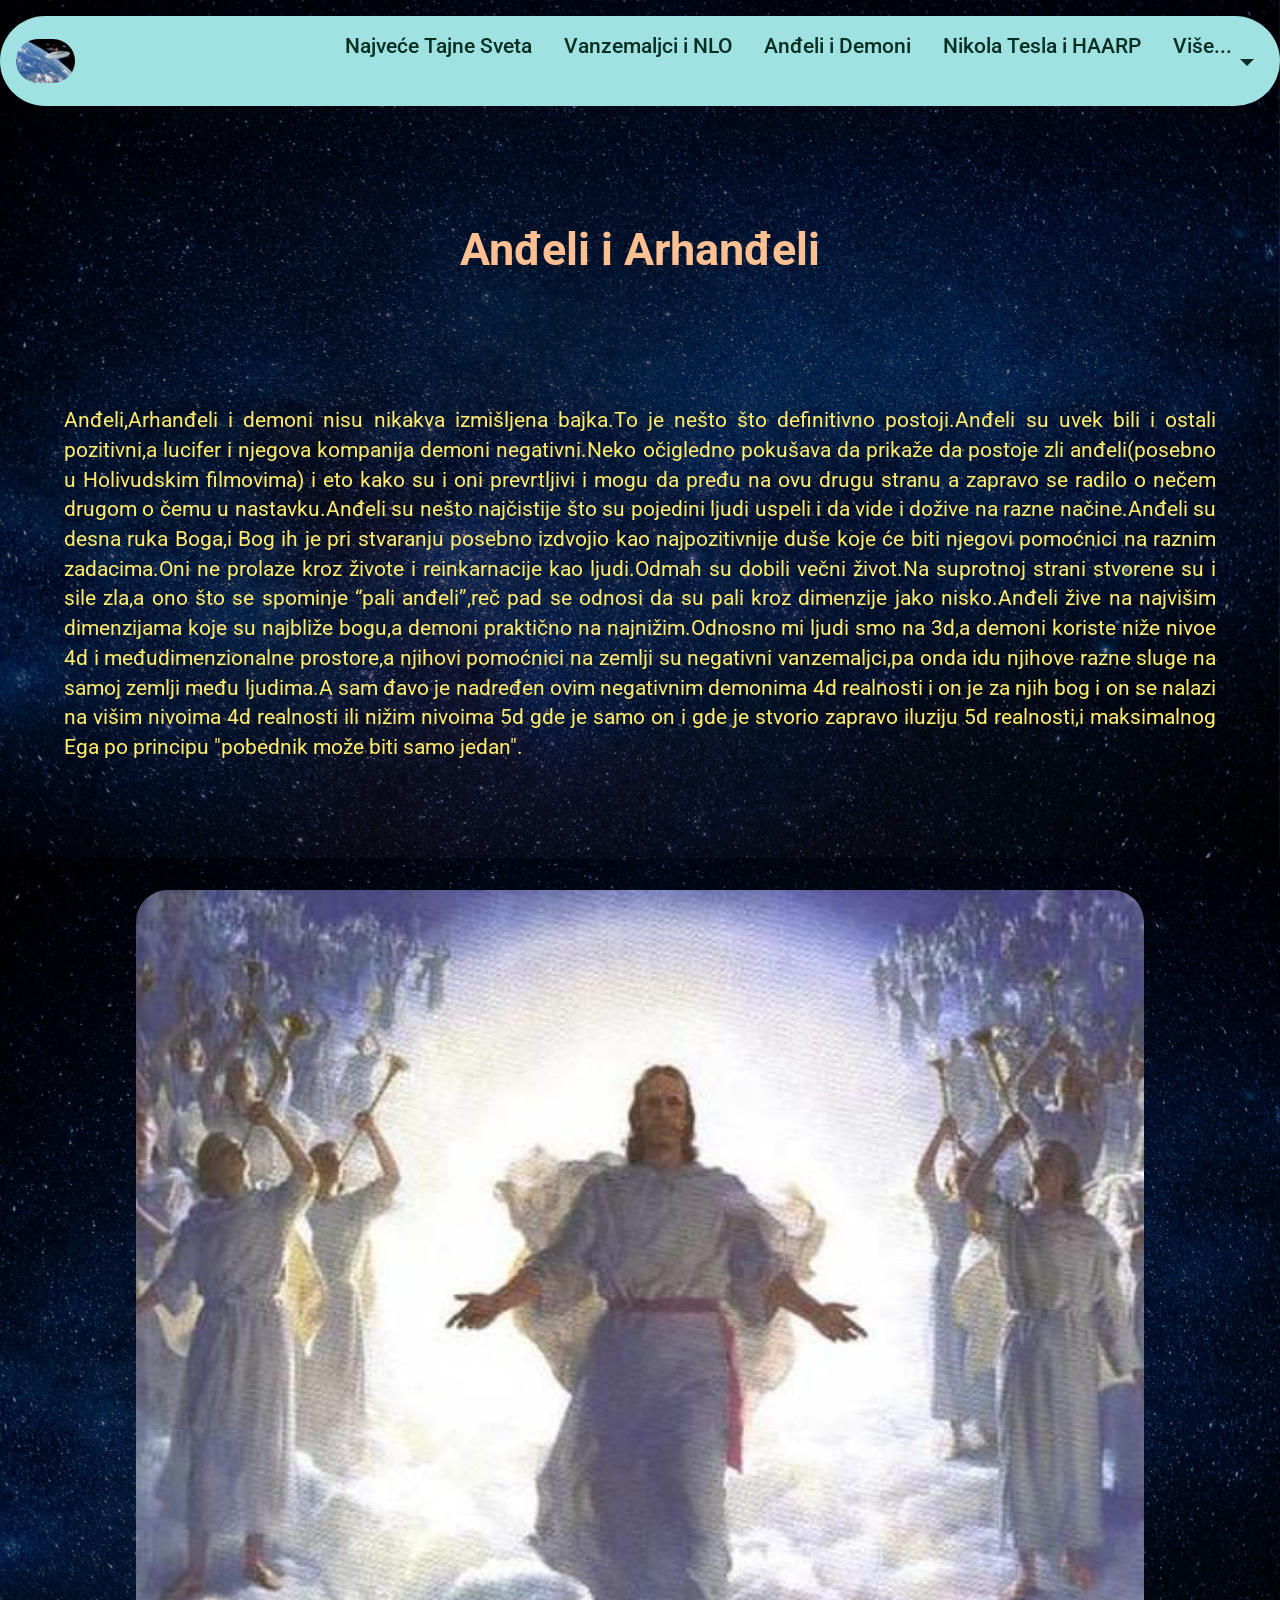
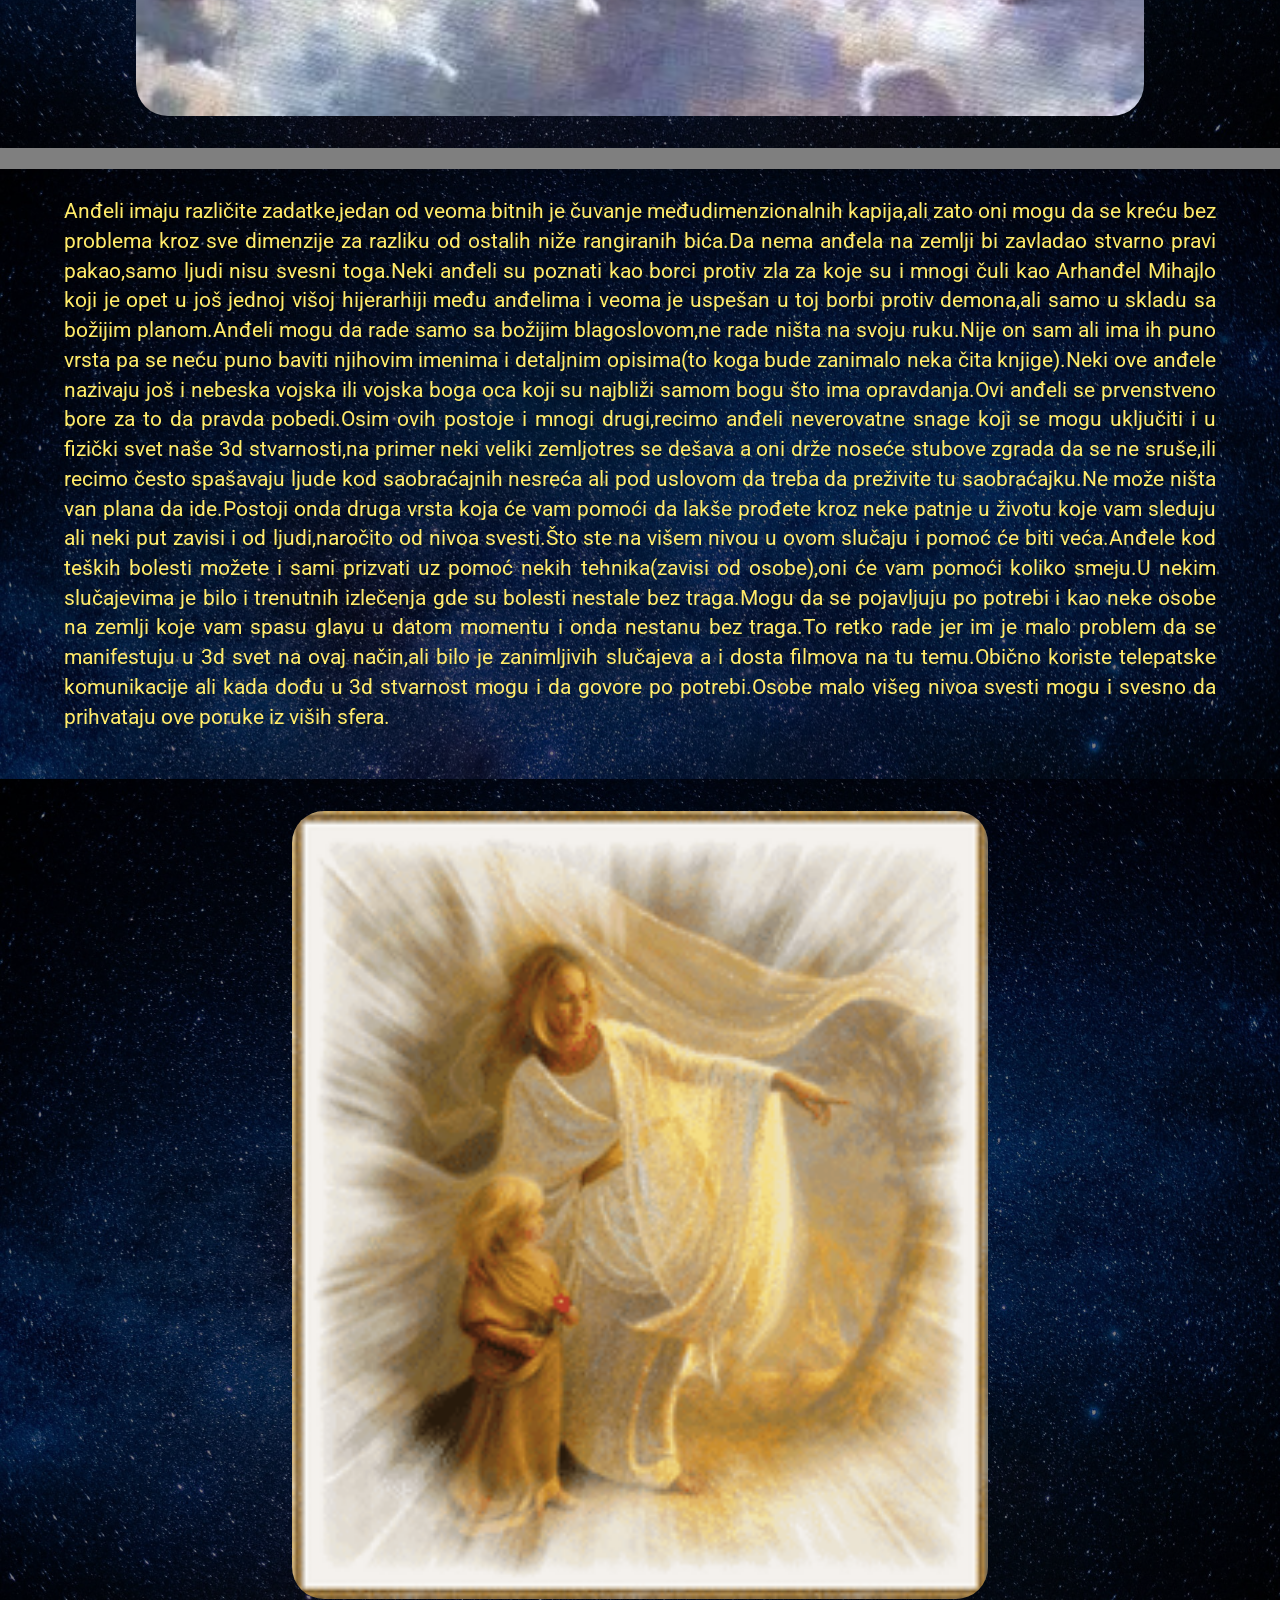
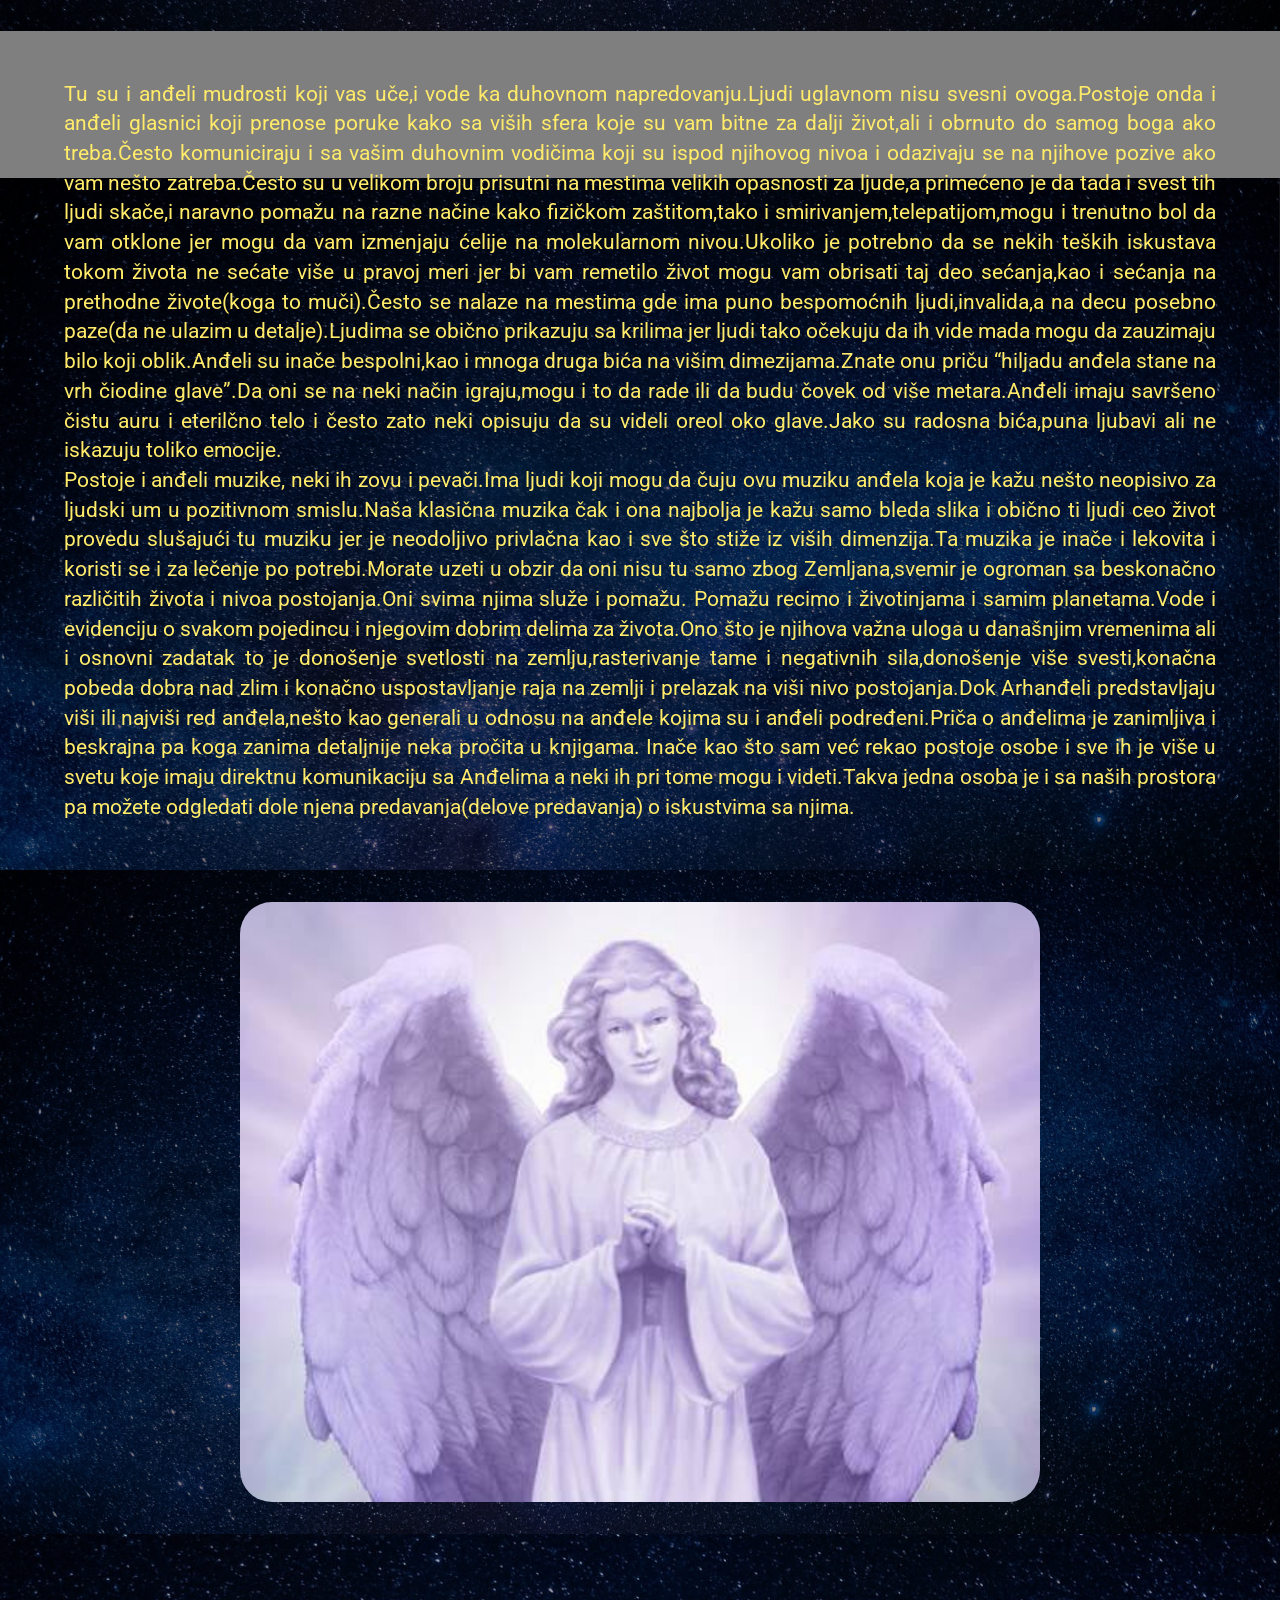
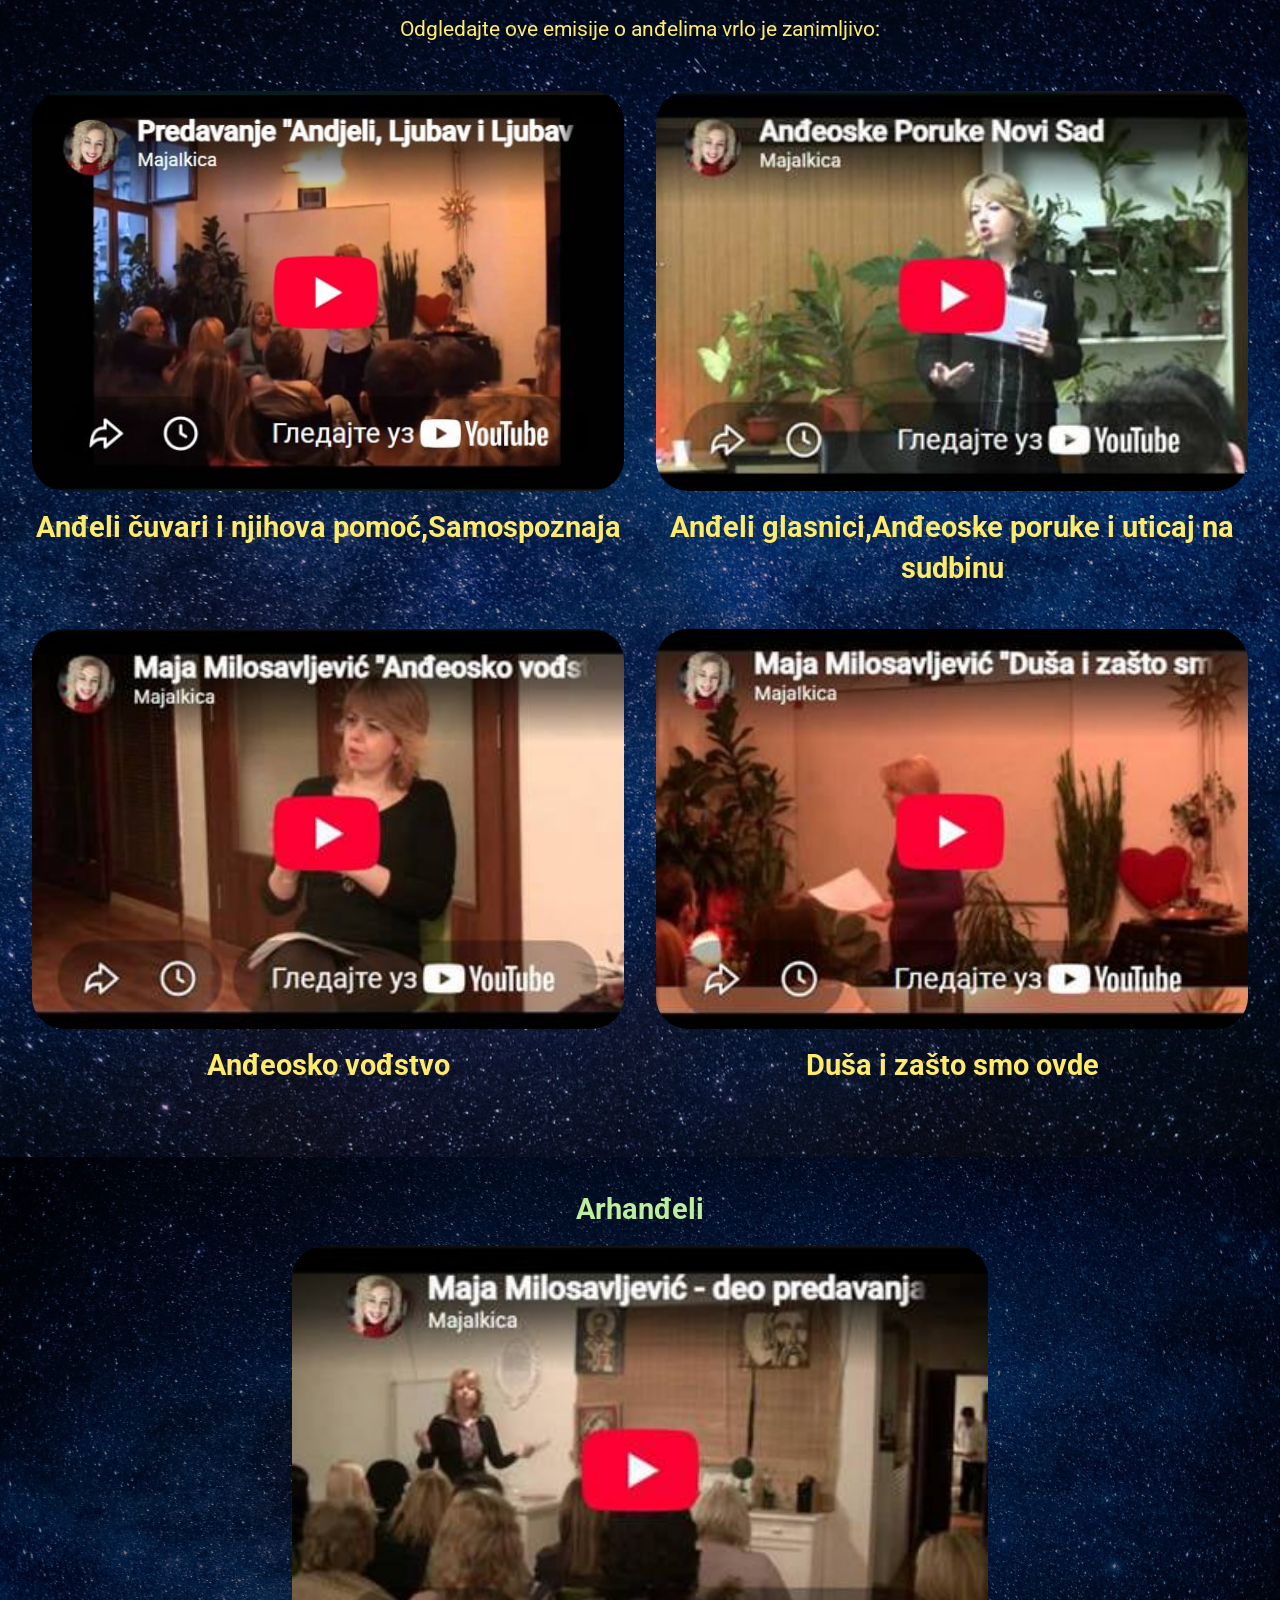
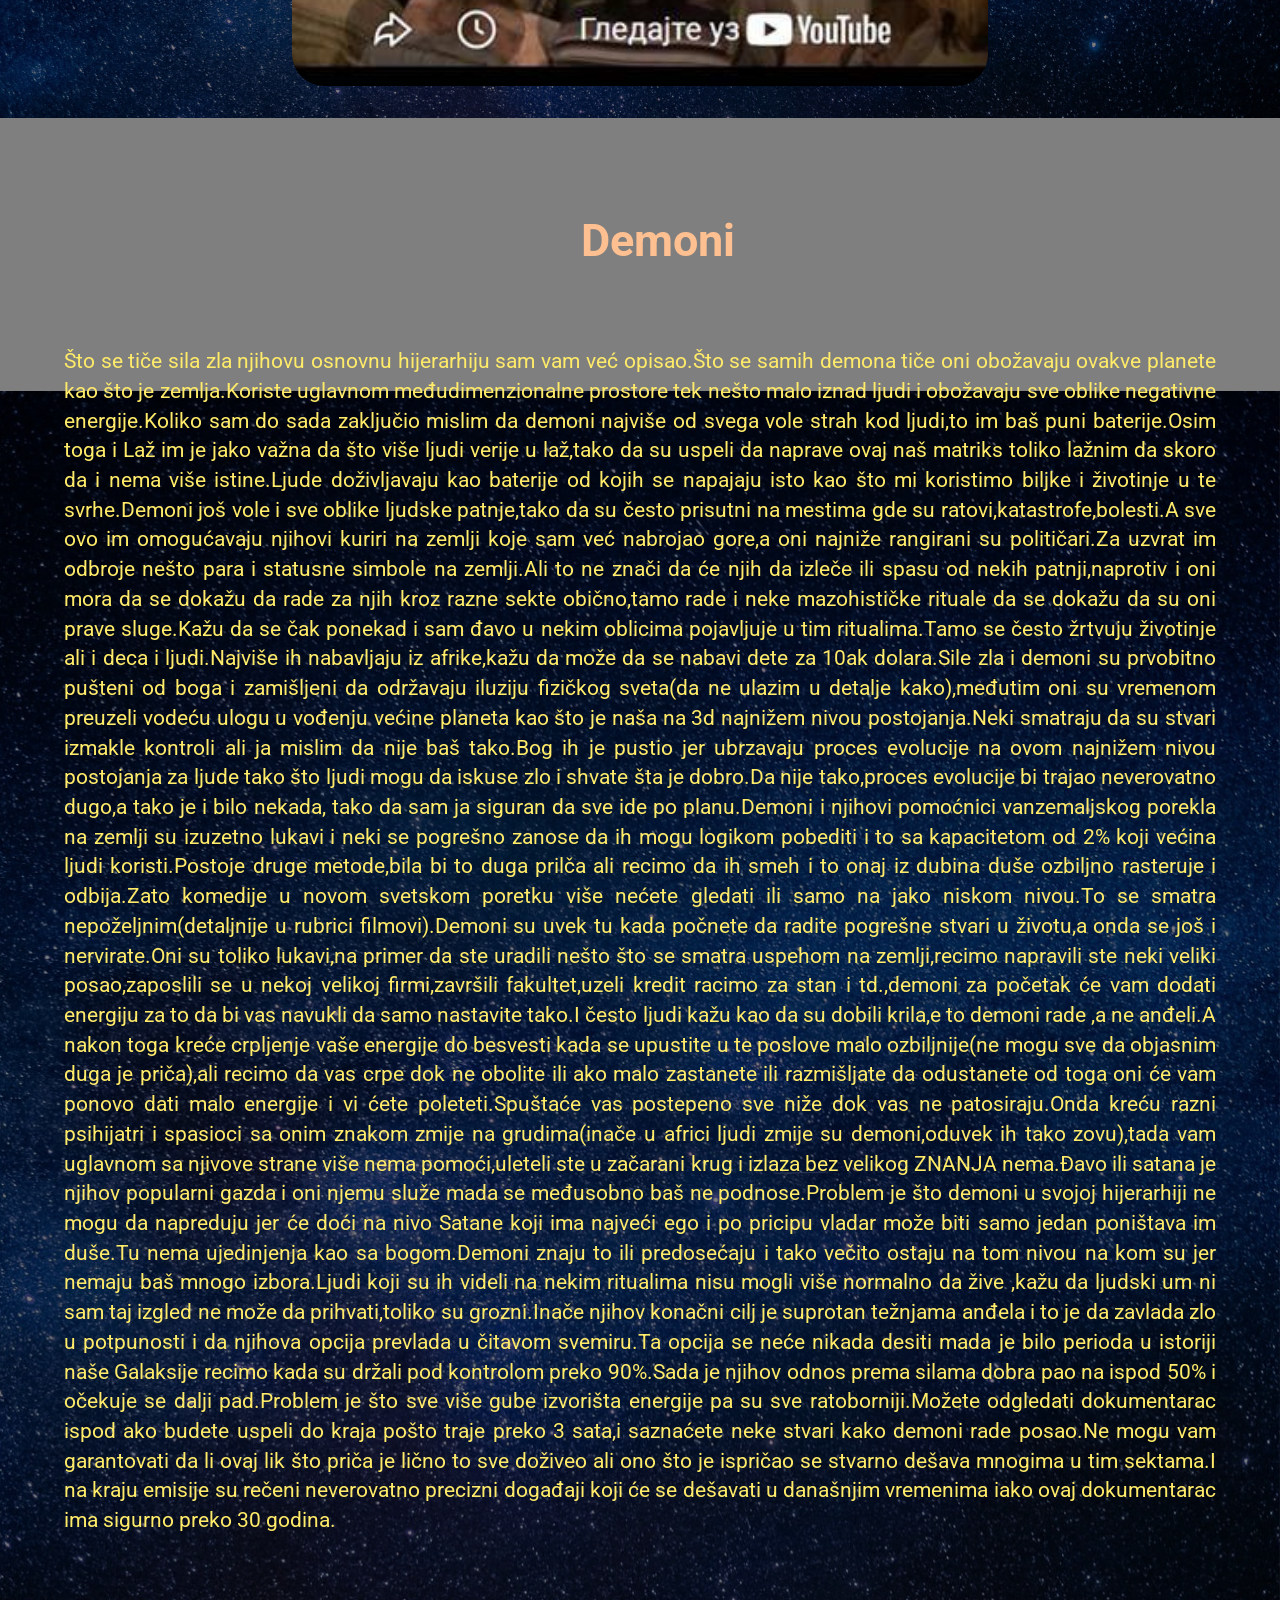
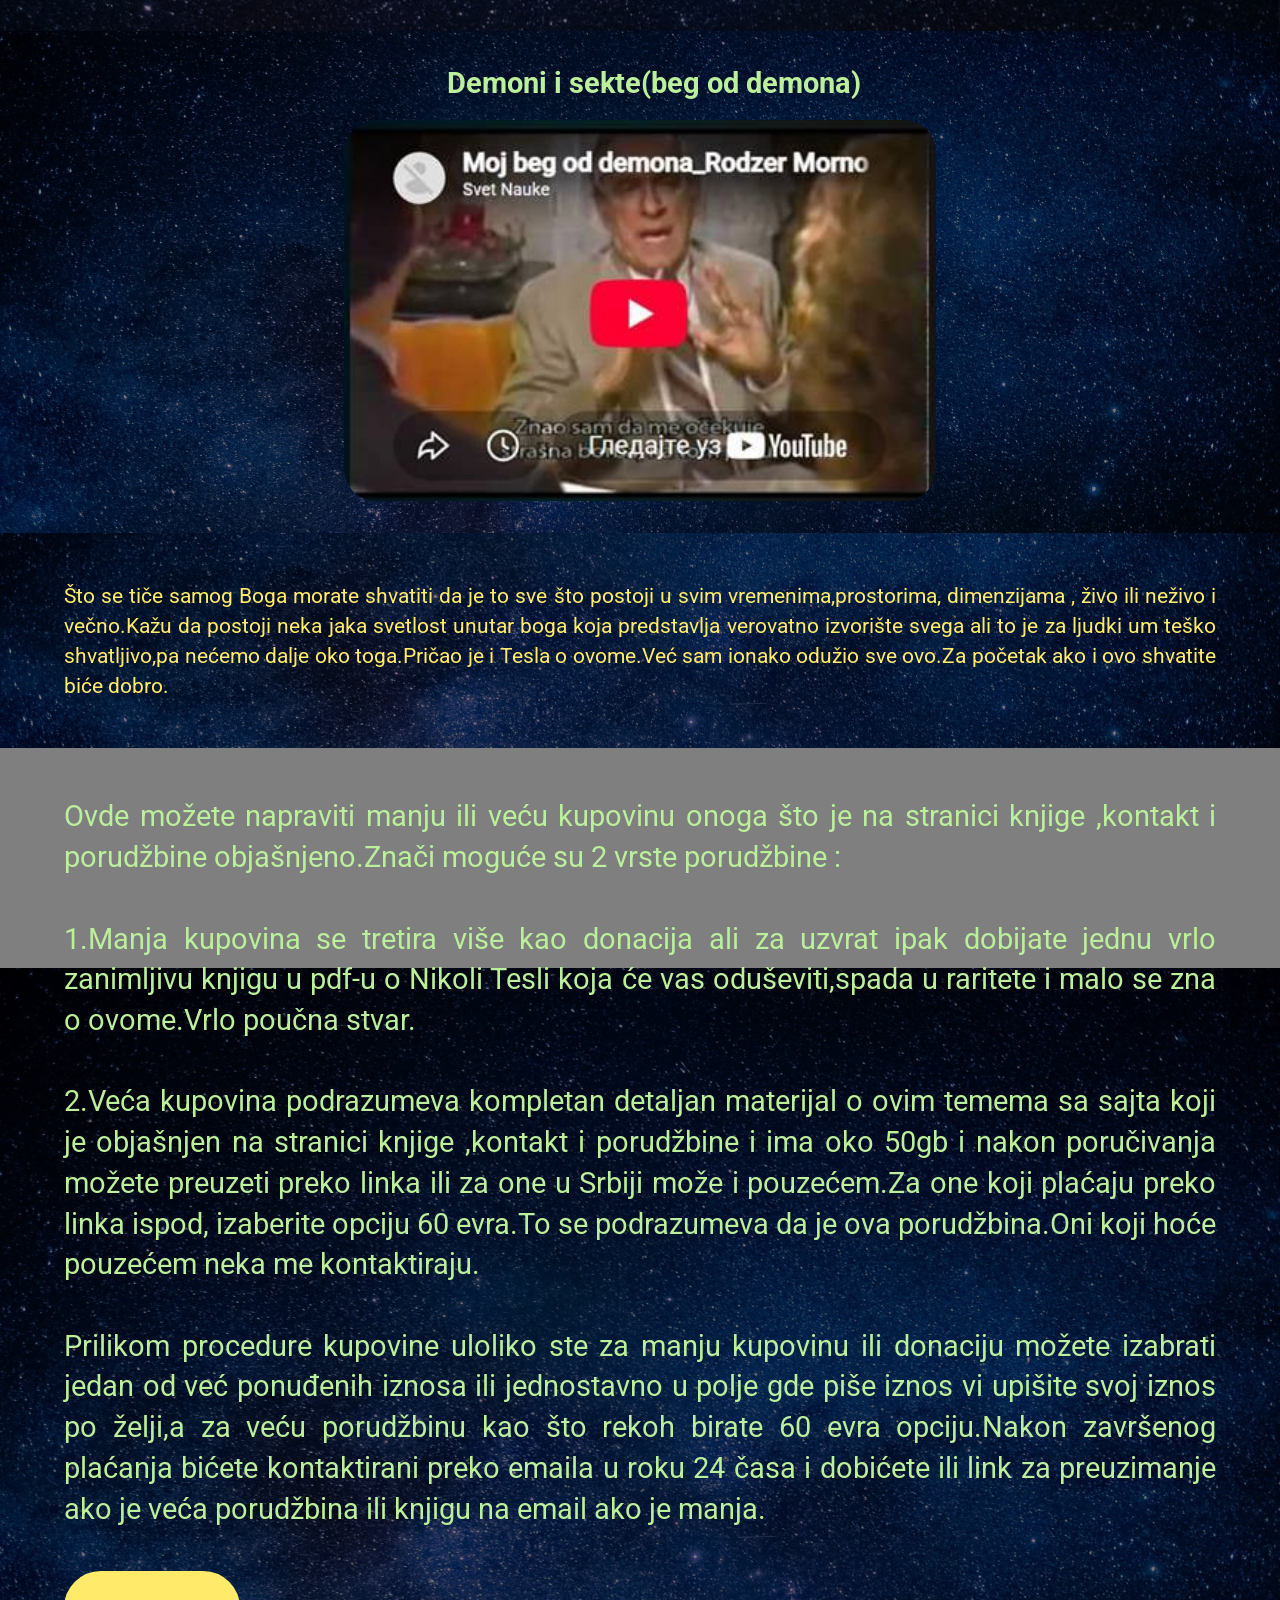
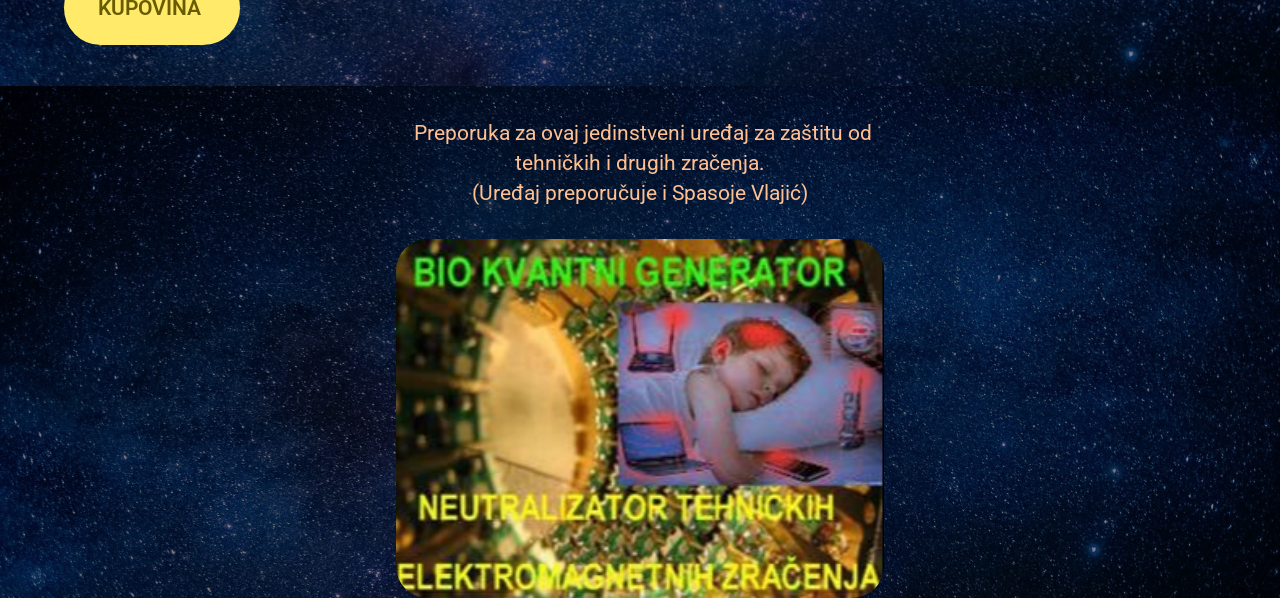
==== commit f37ebbab: "Add files via upload" ====
--- a/Adjeli-i-demoni.html
+++ b/Adjeli-i-demoni.html
@@ -348,7 +348,7 @@
       </div>
     </div>
   </div>
-</section><section class="display-7" style="padding: 0;align-items: center;justify-content: center;flex-wrap: wrap;    align-content: center;display: flex;position: relative;height: 4rem;"><a href="https://mobiri.se/4922704" style="flex: 1 1;height: 4rem;position: absolute;width: 100%;z-index: 1;"><img alt="" style="height: 4rem;" src="[data-uri]"></a><p style="margin: 0;text-align: center;" class="display-7">&#8204;</p><a style="z-index:1" href="https://mobirise.com"> Website Builder Software</a></section><script src="assets/bootstrap/js/bootstrap.bundle.min.js"></script>  <script src="assets/parallax/jarallax.js"></script>  <script src="assets/smoothscroll/smooth-scroll.js"></script>  <script src="assets/ytplayer/index.js"></script>  <script src="assets/dropdown/js/navbar-dropdown.js"></script>  <script src="assets/theme/js/script.js"></script>  
+<script src="assets/bootstrap/js/bootstrap.bundle.min.js"></script>  <script src="assets/parallax/jarallax.js"></script>  <script src="assets/smoothscroll/smooth-scroll.js"></script>  <script src="assets/ytplayer/index.js"></script>  <script src="assets/dropdown/js/navbar-dropdown.js"></script>  <script src="assets/theme/js/script.js"></script>  
   
   
 </body>
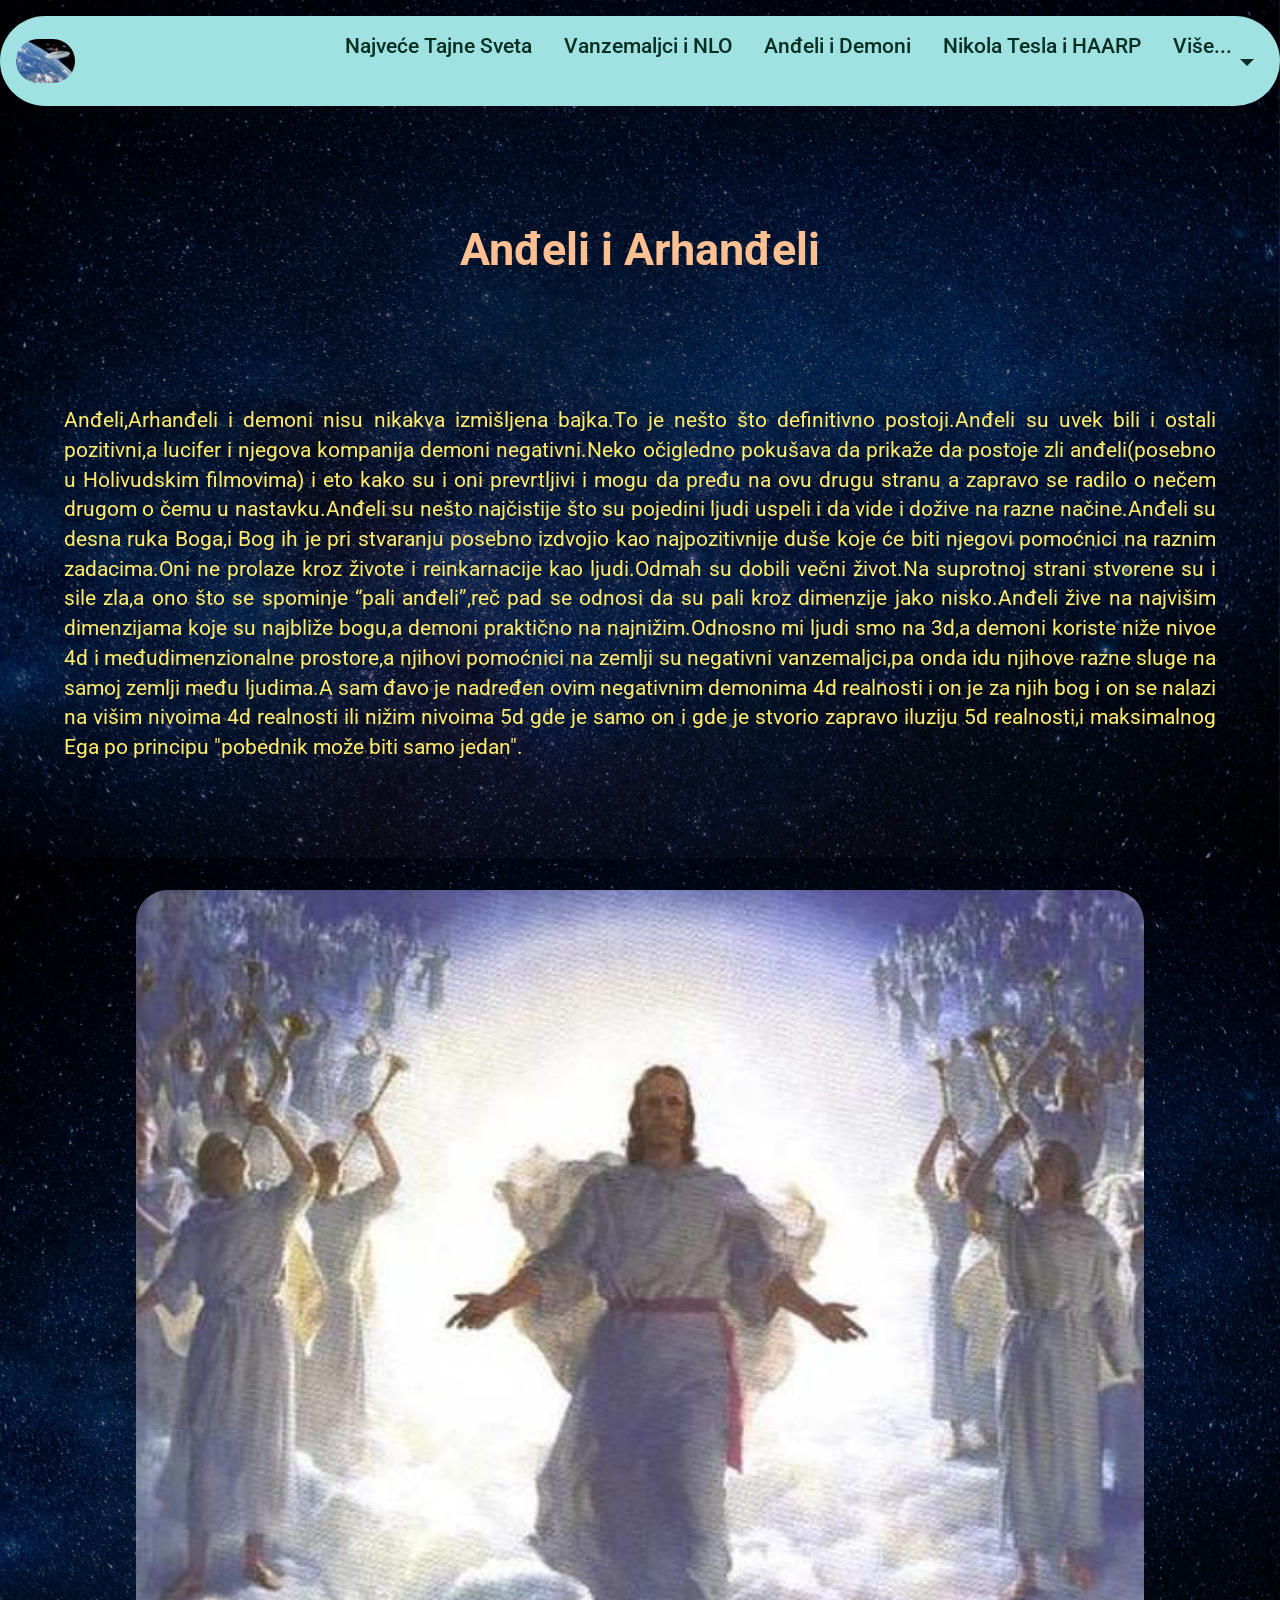
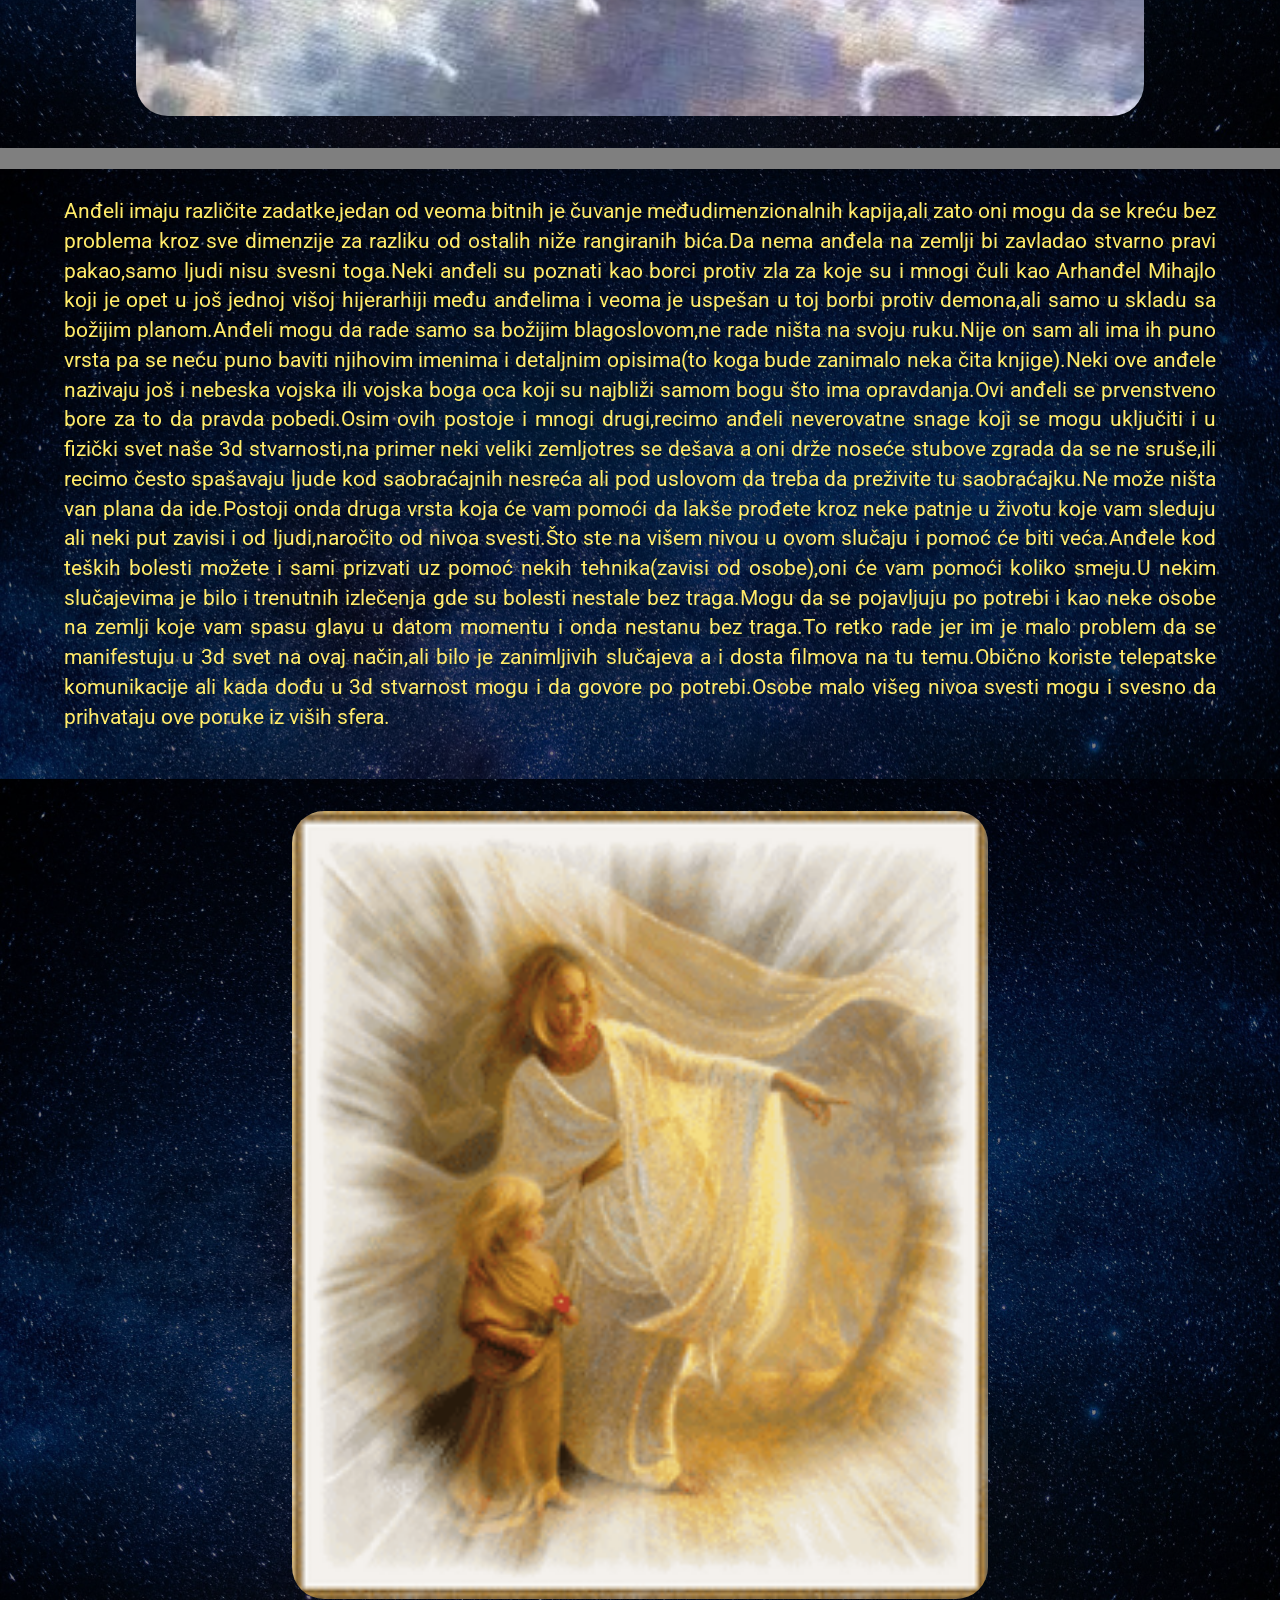
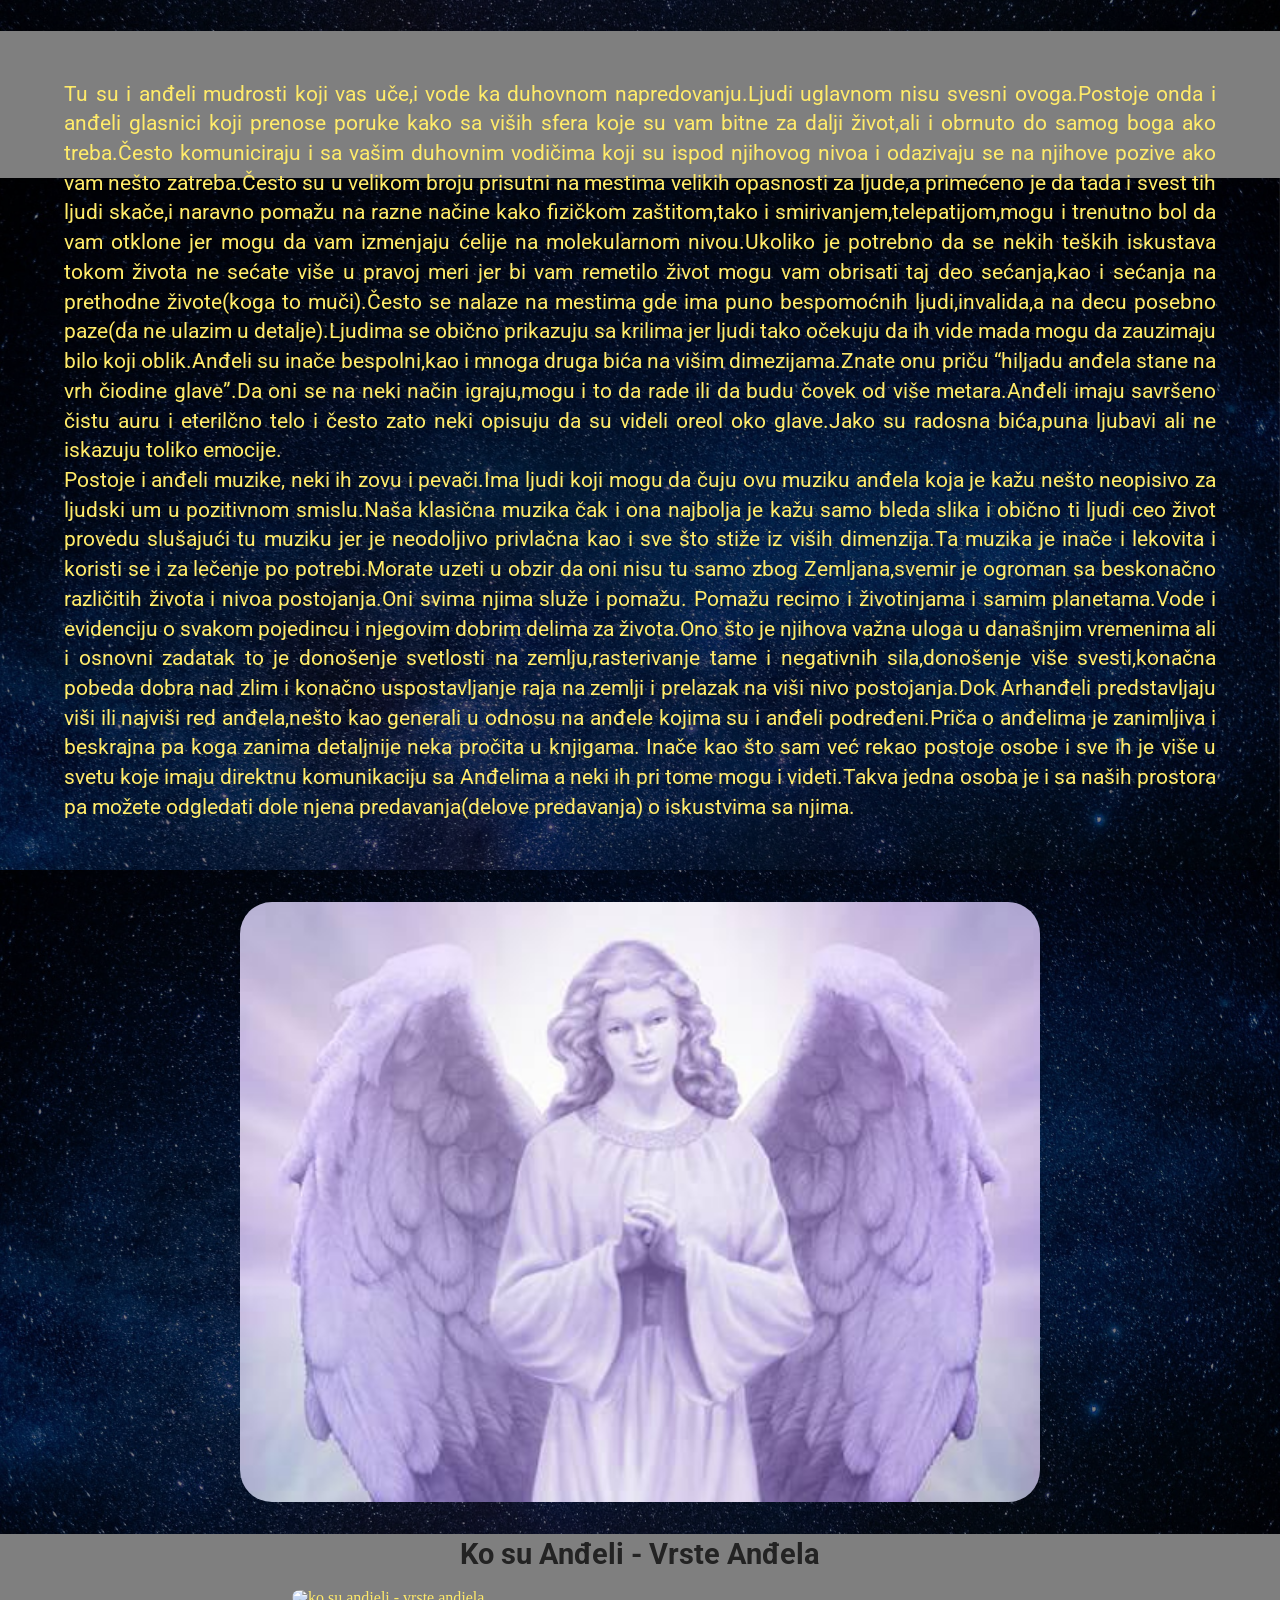
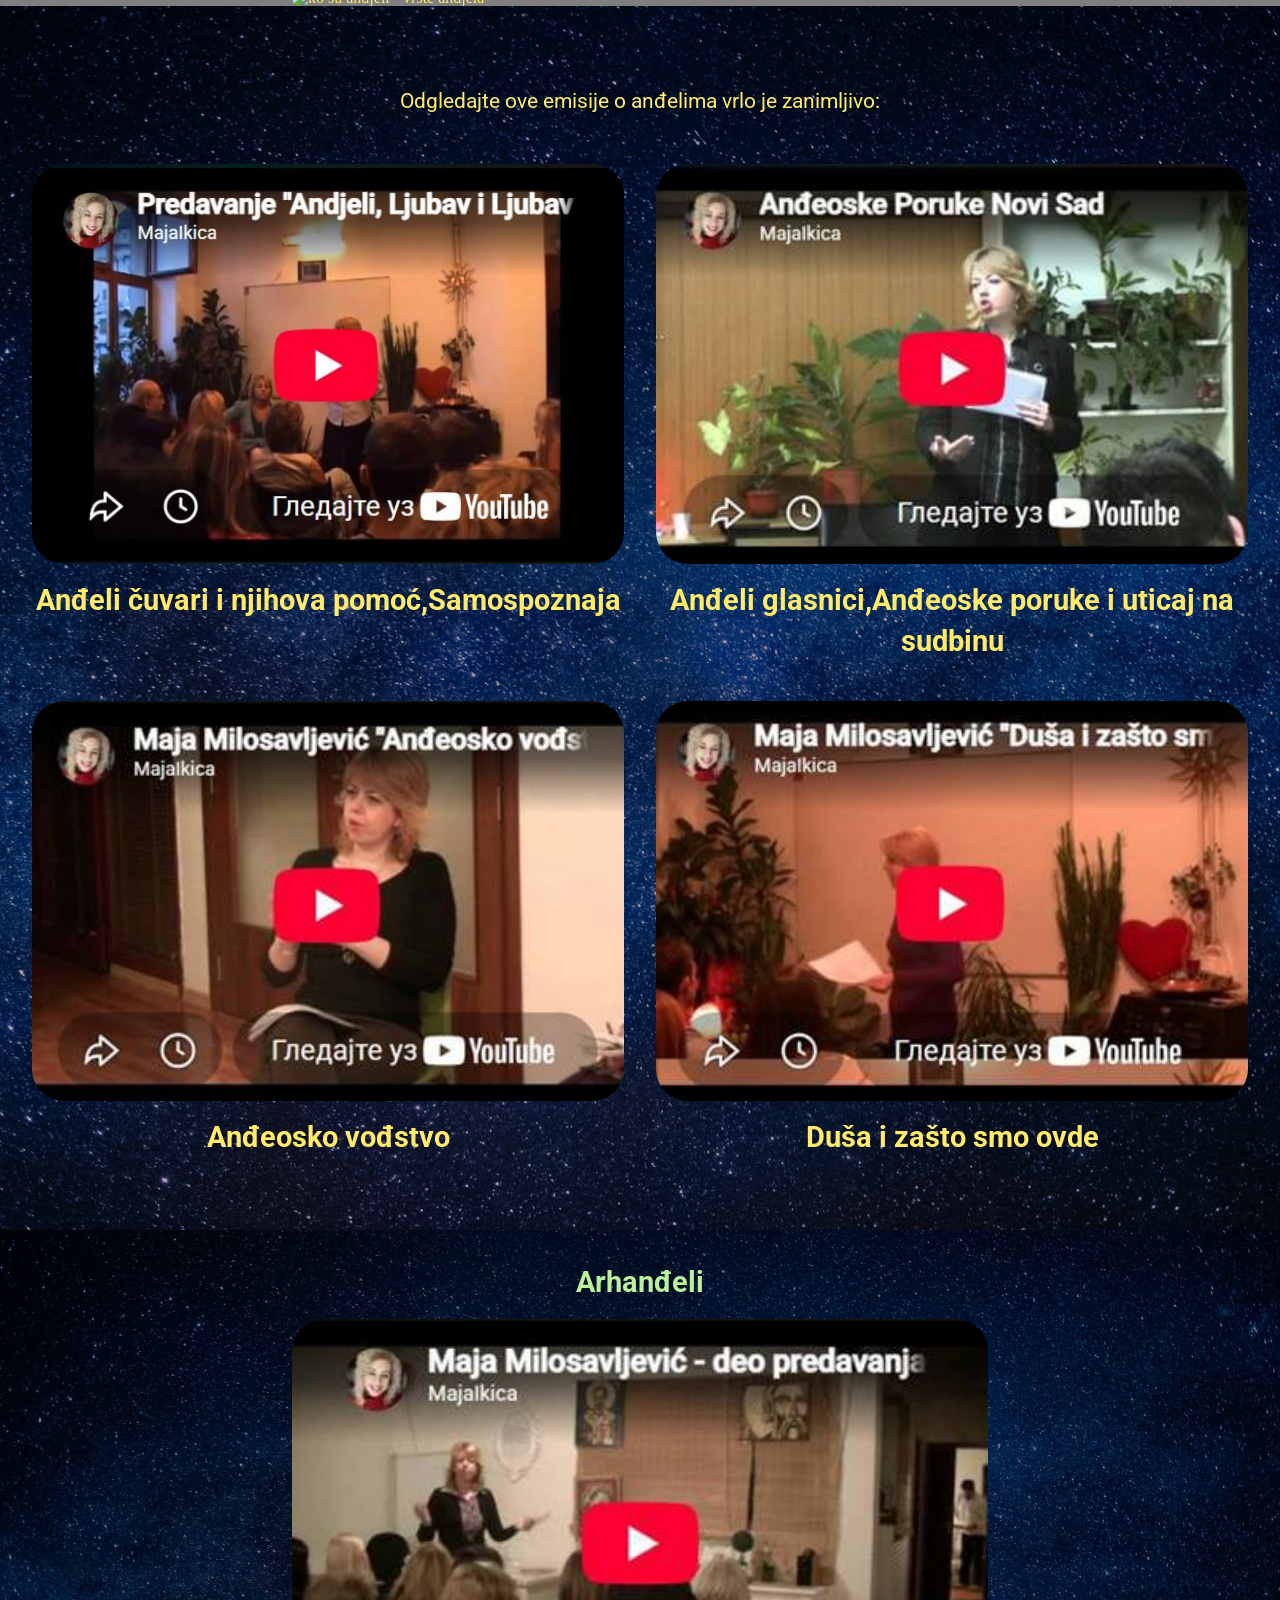
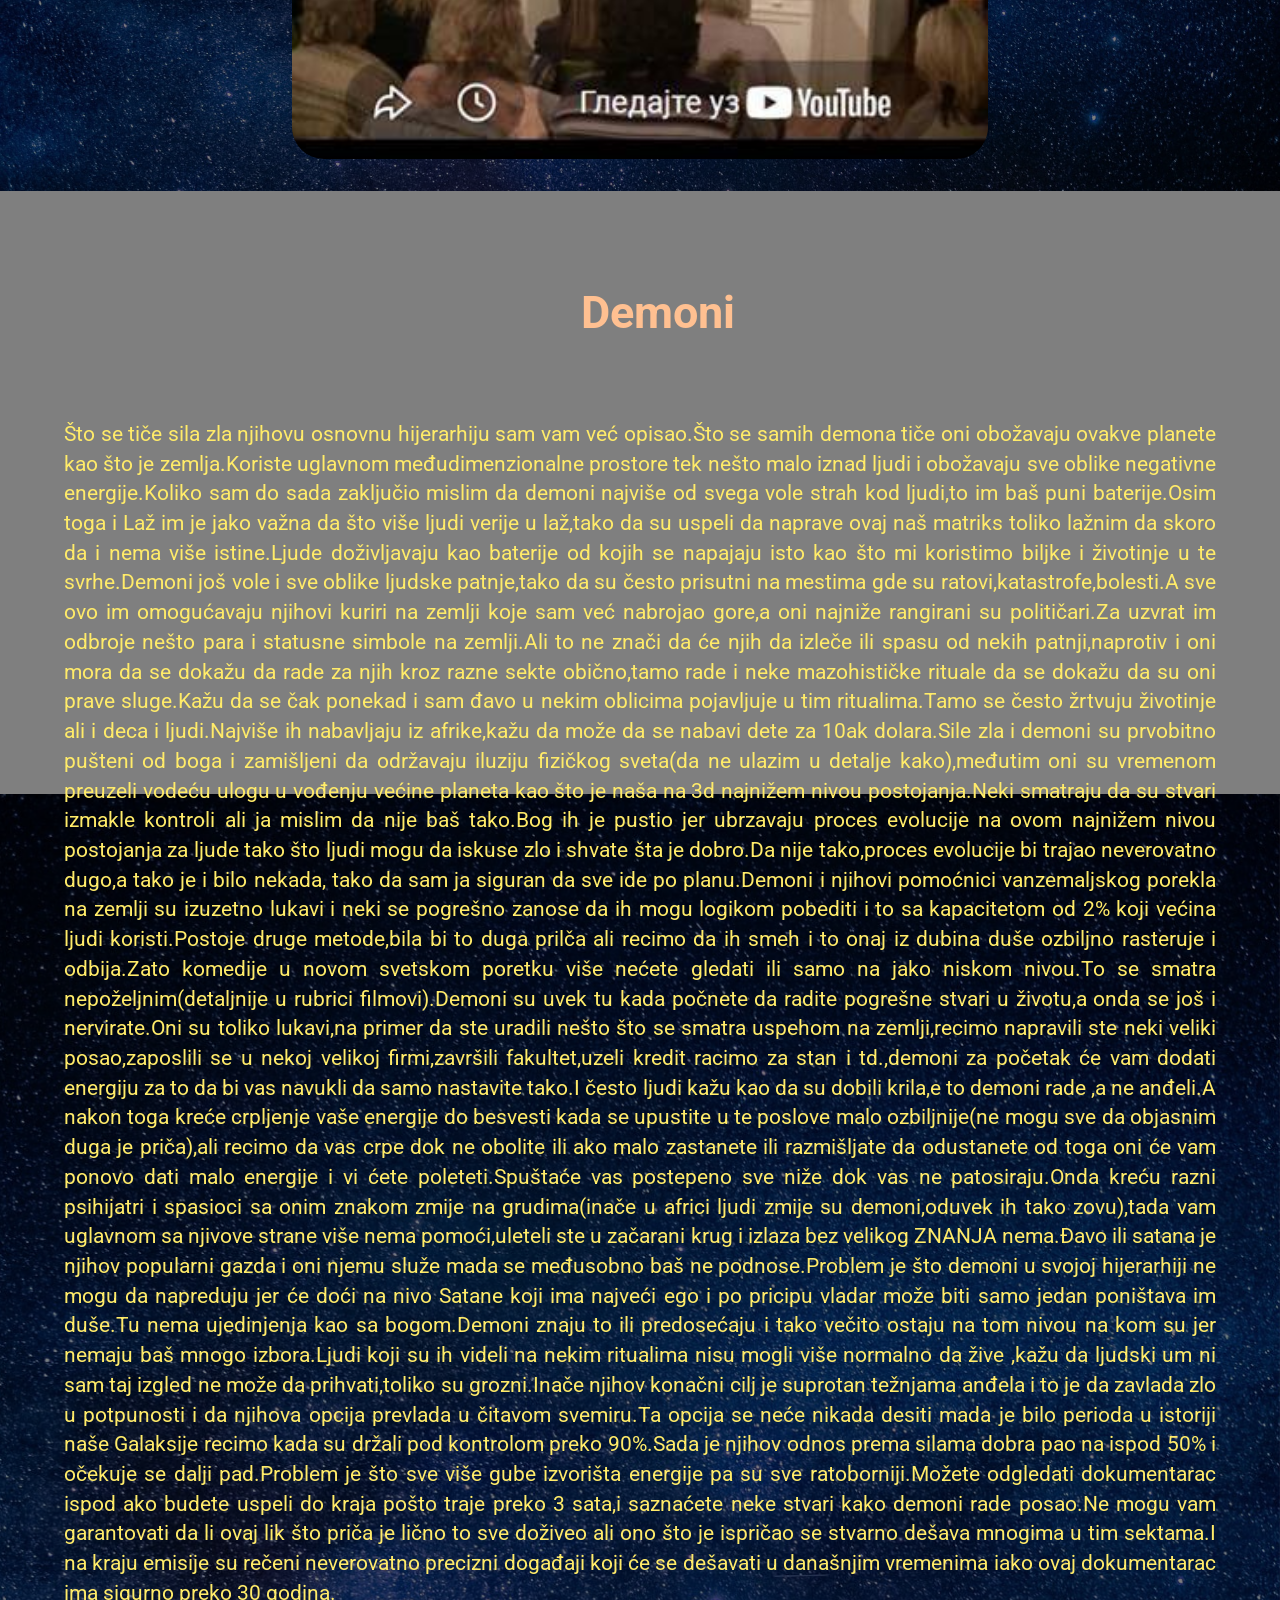
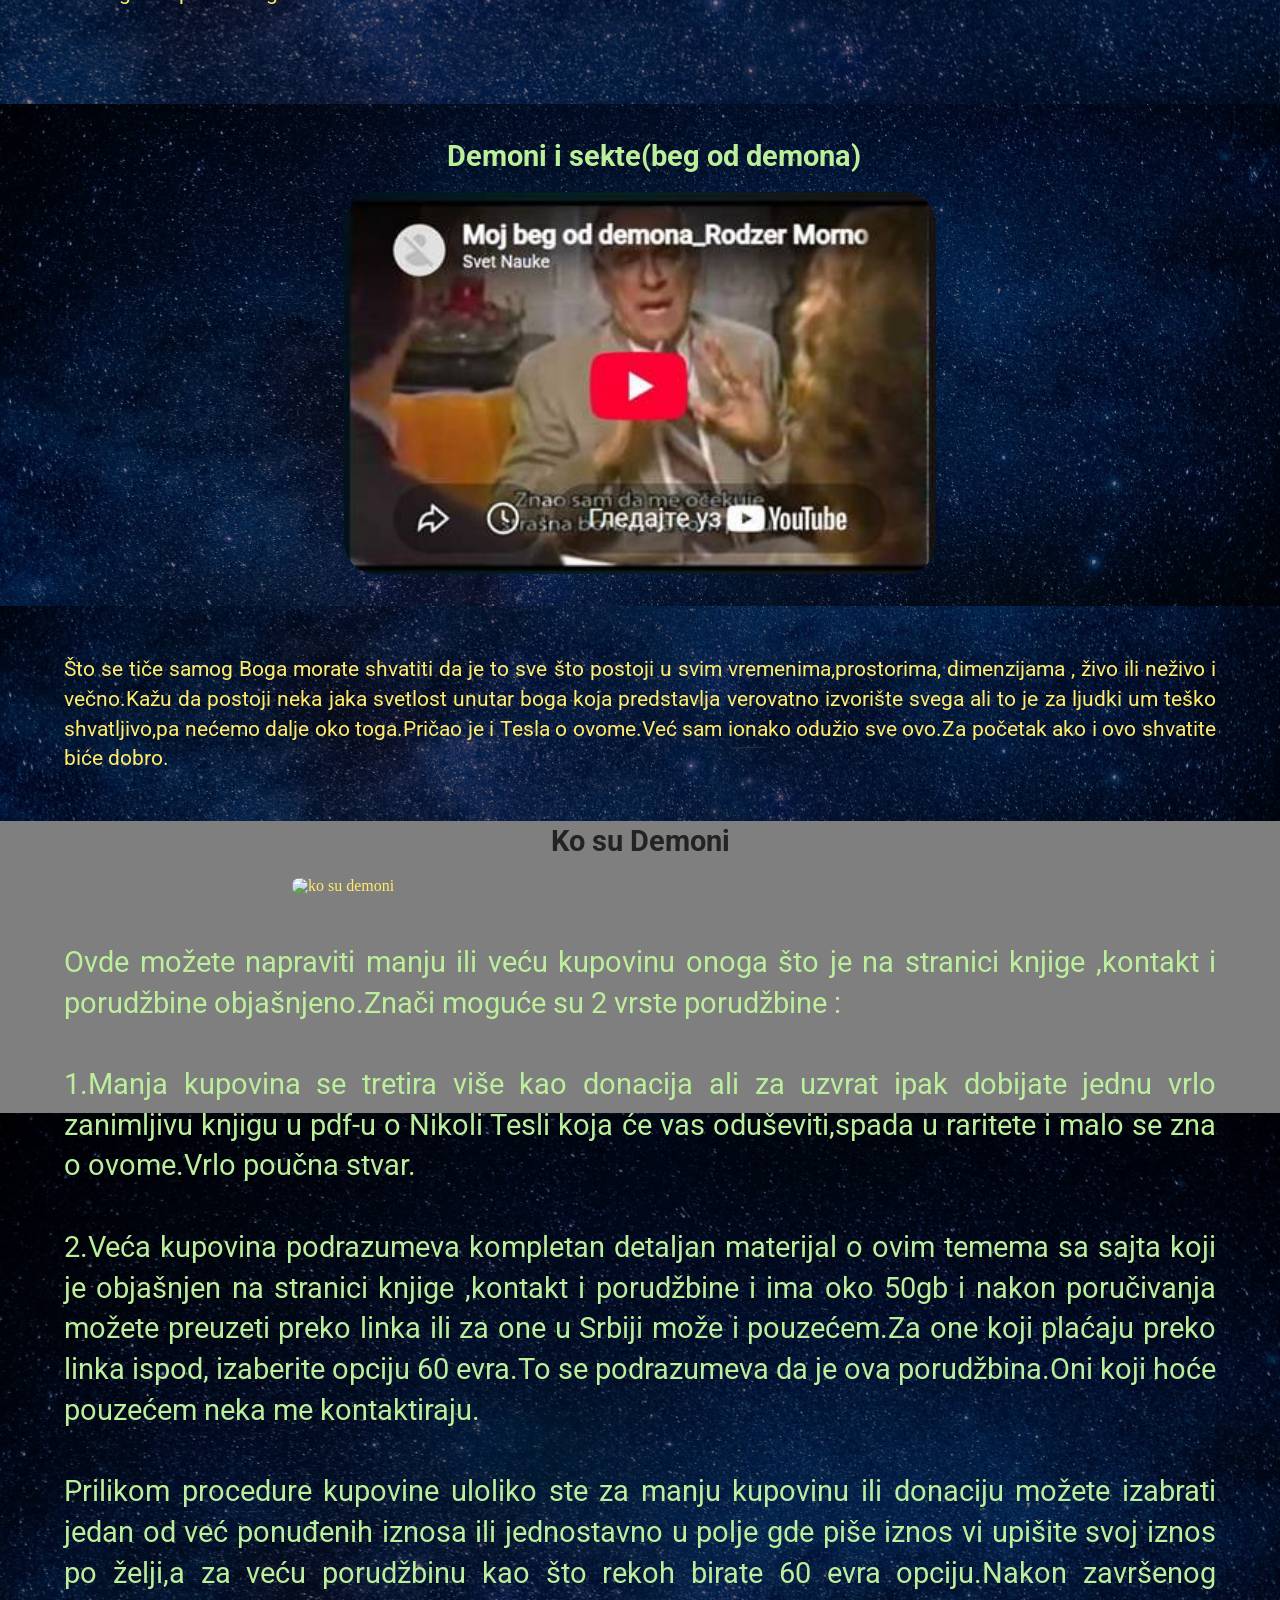
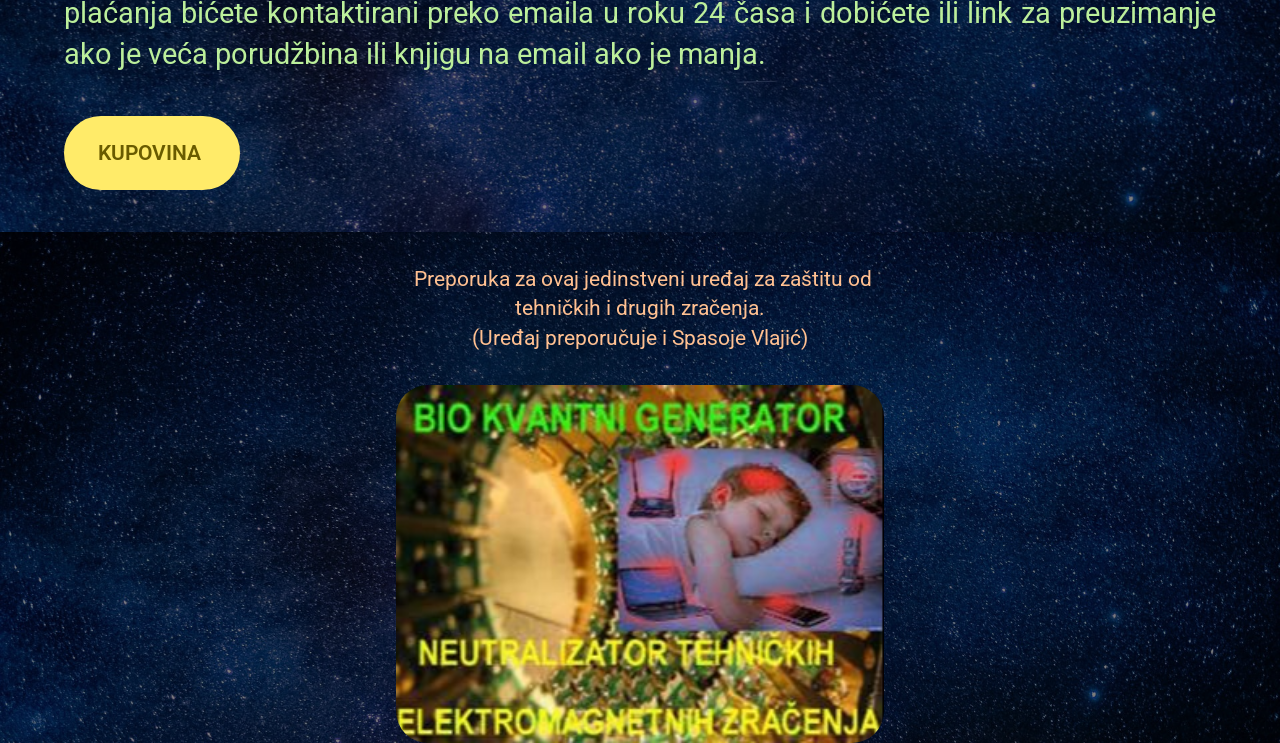
==== commit 17b7658f: "Add files via upload" ====
--- a/Adjeli-i-demoni.html
+++ b/Adjeli-i-demoni.html
@@ -17,7 +17,7 @@
   <link rel="stylesheet" href="assets/theme/css/style.css">
   <link rel="preload" href="https://fonts.googleapis.com/css?family=Roboto:100,200,300,400,500,600,700,800,900,100i,200i,300i,400i,500i,600i,700i,800i,900i&display=swap" as="style" onload="this.onload=null;this.rel='stylesheet'">
   <noscript><link rel="stylesheet" href="https://fonts.googleapis.com/css?family=Roboto:100,200,300,400,500,600,700,800,900,100i,200i,300i,400i,500i,600i,700i,800i,900i&display=swap"></noscript>
-  <link rel="preload" as="style" href="assets/mobirise/css/mbr-additional.css?v=7fgJhw"><link rel="stylesheet" href="assets/mobirise/css/mbr-additional.css?v=7fgJhw" type="text/css">
+  <link rel="preload" as="style" href="assets/mobirise/css/mbr-additional.css?v=wzb2JO"><link rel="stylesheet" href="assets/mobirise/css/mbr-additional.css?v=wzb2JO" type="text/css">
 
   
   
@@ -61,7 +61,7 @@
 				</div>
 			</button>
 			<div class="collapse navbar-collapse" id="navbarSupportedContent">
-				<ul class="navbar-nav nav-dropdown nav-right" data-app-modern-menu="true"><li class="nav-item"><a class="nav-link link text-danger display-4" href="index.html">Najveće Tajne Sveta<br><br></a></li><li class="nav-item"><a class="nav-link link text-danger display-4" href="vanzemaljci-i-nlo.html">Vanzemaljci i NLO<br><br></a></li><li class="nav-item"><a class="nav-link link text-danger display-4" href="Adjeli-i-demoni.html">Anđeli i Demoni<br><br></a></li><li class="nav-item"><a class="nav-link link text-danger display-4" href="nikola-tesla-pronalasci.html">Nikola Tesla i HAARP<br><br></a></li><li class="nav-item dropdown open"><a class="nav-link link dropdown-toggle text-danger show display-4" href="https://mobiri.se" data-toggle="dropdown-submenu" data-bs-toggle="dropdown" data-bs-auto-close="outside" aria-expanded="true">Više...<br><br></a><div class="dropdown-menu show" aria-labelledby="dropdown-847" data-bs-popper="none"><a class="dropdown-item text-danger text-primary display-4" href="karma-i-reinkarnacija.html">Karma i Reinkarnacija<br></a><a class="show dropdown-item text-danger text-primary display-4" href="svemir-i-piramide.html">Svemir i Piramide</a><a class="show dropdown-item text-danger text-primary display-4" href="filmovi-i-muzika.html">Filmovi i Muzika</a><a class="dropdown-item text-danger text-primary display-4" href="sudbina-atsrologija-i-horoskop.html">Astrologija,Horoskop i Sudbina</a><a class="show dropdown-item text-danger text-primary display-4" href="zdravlje-bolesti-i-sport.html">Zdravlje,Bolesti i Sport</a><a class="show dropdown-item text-danger text-primary display-4" href="zdrava-hrana-i-gmo.html">Zdrava Hrana i GMO</a><a class="show dropdown-item text-danger text-primary display-4" href="trece-oko.html">Treće Oko</a><a class="dropdown-item text-danger text-primary display-4" href="najnovije-vesti-zona-sumraka.html">Najnovije Vesti iz Zone Sumraka</a><a class="show dropdown-item text-danger text-primary display-4" href="knjige-i-porudzbine.html">Knjige,Kontakt i Porudžbine</a></div></li></ul>
+				<ul class="navbar-nav nav-dropdown nav-right" data-app-modern-menu="true"><li class="nav-item"><a class="nav-link link text-danger display-4" href="index.html">Najveće Tajne Sveta<br><br></a></li><li class="nav-item"><a class="nav-link link text-danger display-4" href="vanzemaljci-i-nlo.html">Vanzemaljci i NLO<br><br></a></li><li class="nav-item"><a class="nav-link link text-danger display-4" href="Adjeli-i-demoni.html">Anđeli i Demoni<br><br></a></li><li class="nav-item"><a class="nav-link link text-danger display-4" href="nikola-tesla-pronalasci.html">Nikola Tesla i HAARP<br><br></a></li><li class="nav-item dropdown"><a class="nav-link link dropdown-toggle text-danger display-4" href="https://mobiri.se" data-toggle="dropdown-submenu" data-bs-toggle="dropdown" data-bs-auto-close="outside" aria-expanded="true">Više...<br><br></a><div class="dropdown-menu" aria-labelledby="dropdown-847"><a class="dropdown-item text-danger text-primary display-4" href="karma-i-reinkarnacija.html">Karma i Reinkarnacija<br></a><a class="show dropdown-item text-danger text-primary display-4" href="svemir-i-piramide.html">Svemir i Piramide</a><a class="show dropdown-item text-danger text-primary display-4" href="filmovi-i-muzika.html">Filmovi i Muzika</a><a class="dropdown-item text-danger text-primary display-4" href="sudbina-atsrologija-i-horoskop.html">Astrologija,Horoskop i Sudbina</a><a class="show dropdown-item text-danger text-primary display-4" href="zdravlje-bolesti-i-sport.html">Zdravlje,Bolesti i Sport</a><a class="show dropdown-item text-danger text-primary display-4" href="zdrava-hrana-i-gmo.html">Zdrava Hrana i GMO</a><a class="show dropdown-item text-danger text-primary display-4" href="trece-oko.html">Treće Oko</a><a class="dropdown-item text-danger text-primary display-4" href="najnovije-vesti-zona-sumraka.html">Najnovije Vesti iz Zone Sumraka</a><a class="show dropdown-item text-danger text-primary display-4" href="knjige-i-porudzbine.html">Knjige,Kontakt i Porudžbine</a></div></li></ul>
 				
 			</div>
 		</div>
@@ -168,6 +168,25 @@
         
         <div class="image-wrapper">
           <img class="w-100" src="assets/images/angel-500x375.jpg" alt="Arhandjeli">
+        </div>
+      </div>
+    </div>
+  </div>
+</section>
+
+<section data-bs-version="5.1" class="image3 cid-vtU7nUrTKz" id="image03-7m">
+  
+
+  
+  <div class="mbr-overlay" style="opacity: 0.5; background-color: rgb(0, 0, 0);"></div>
+
+  <div class="container-fluid">
+    <div class="row justify-content-center">
+      <div class="col-12 col-lg-7">
+        <h2 class="mbr-description mbr-fonts-style mb-3 align-center display-5"><strong>Ko su Anđeli - Vrste Anđela</strong></h2>
+        
+        <div class="image-wrapper">
+          <a href="https://www.youtube.com/watch?v=4YnshP-Yfbw&t=26s" target="_blank"><img class="w-100" src="assets/images/andjeli.jpg" alt="ko su andjeli - vrste andjela"></a>
         </div>
       </div>
     </div>
@@ -314,6 +333,25 @@
   </div>
 </section>
 
+<section data-bs-version="5.1" class="image3 cid-vtU89TnBUg" id="image03-7n">
+  
+
+  
+  <div class="mbr-overlay" style="opacity: 0.5; background-color: rgb(0, 0, 0);"></div>
+
+  <div class="container-fluid">
+    <div class="row justify-content-center">
+      <div class="col-12 col-lg-7">
+        <h2 class="mbr-description mbr-fonts-style mb-3 align-center display-5"><strong>Ko su Demoni</strong></h2>
+        
+        <div class="image-wrapper">
+          <a href="https://www.youtube.com/watch?v=dlgGZOlmhxw&t=1s" target="_blank"><img class="w-100" src="assets/images/demoni.jpg" alt="ko su demoni"></a>
+        </div>
+      </div>
+    </div>
+  </div>
+</section>
+
 <section data-bs-version="5.1" class="header18 cid-vqRrIhGjDA mbr-parallax-background" id="header18-7a">
   
 
@@ -348,7 +386,7 @@
       </div>
     </div>
   </div>
-<script src="assets/bootstrap/js/bootstrap.bundle.min.js"></script>  <script src="assets/parallax/jarallax.js"></script>  <script src="assets/smoothscroll/smooth-scroll.js"></script>  <script src="assets/ytplayer/index.js"></script>  <script src="assets/dropdown/js/navbar-dropdown.js"></script>  <script src="assets/theme/js/script.js"></script>  
+ <script src="assets/parallax/jarallax.js"></script>  <script src="assets/smoothscroll/smooth-scroll.js"></script>  <script src="assets/ytplayer/index.js"></script>  <script src="assets/dropdown/js/navbar-dropdown.js"></script>  <script src="assets/theme/js/script.js"></script>  
   
   
 </body>
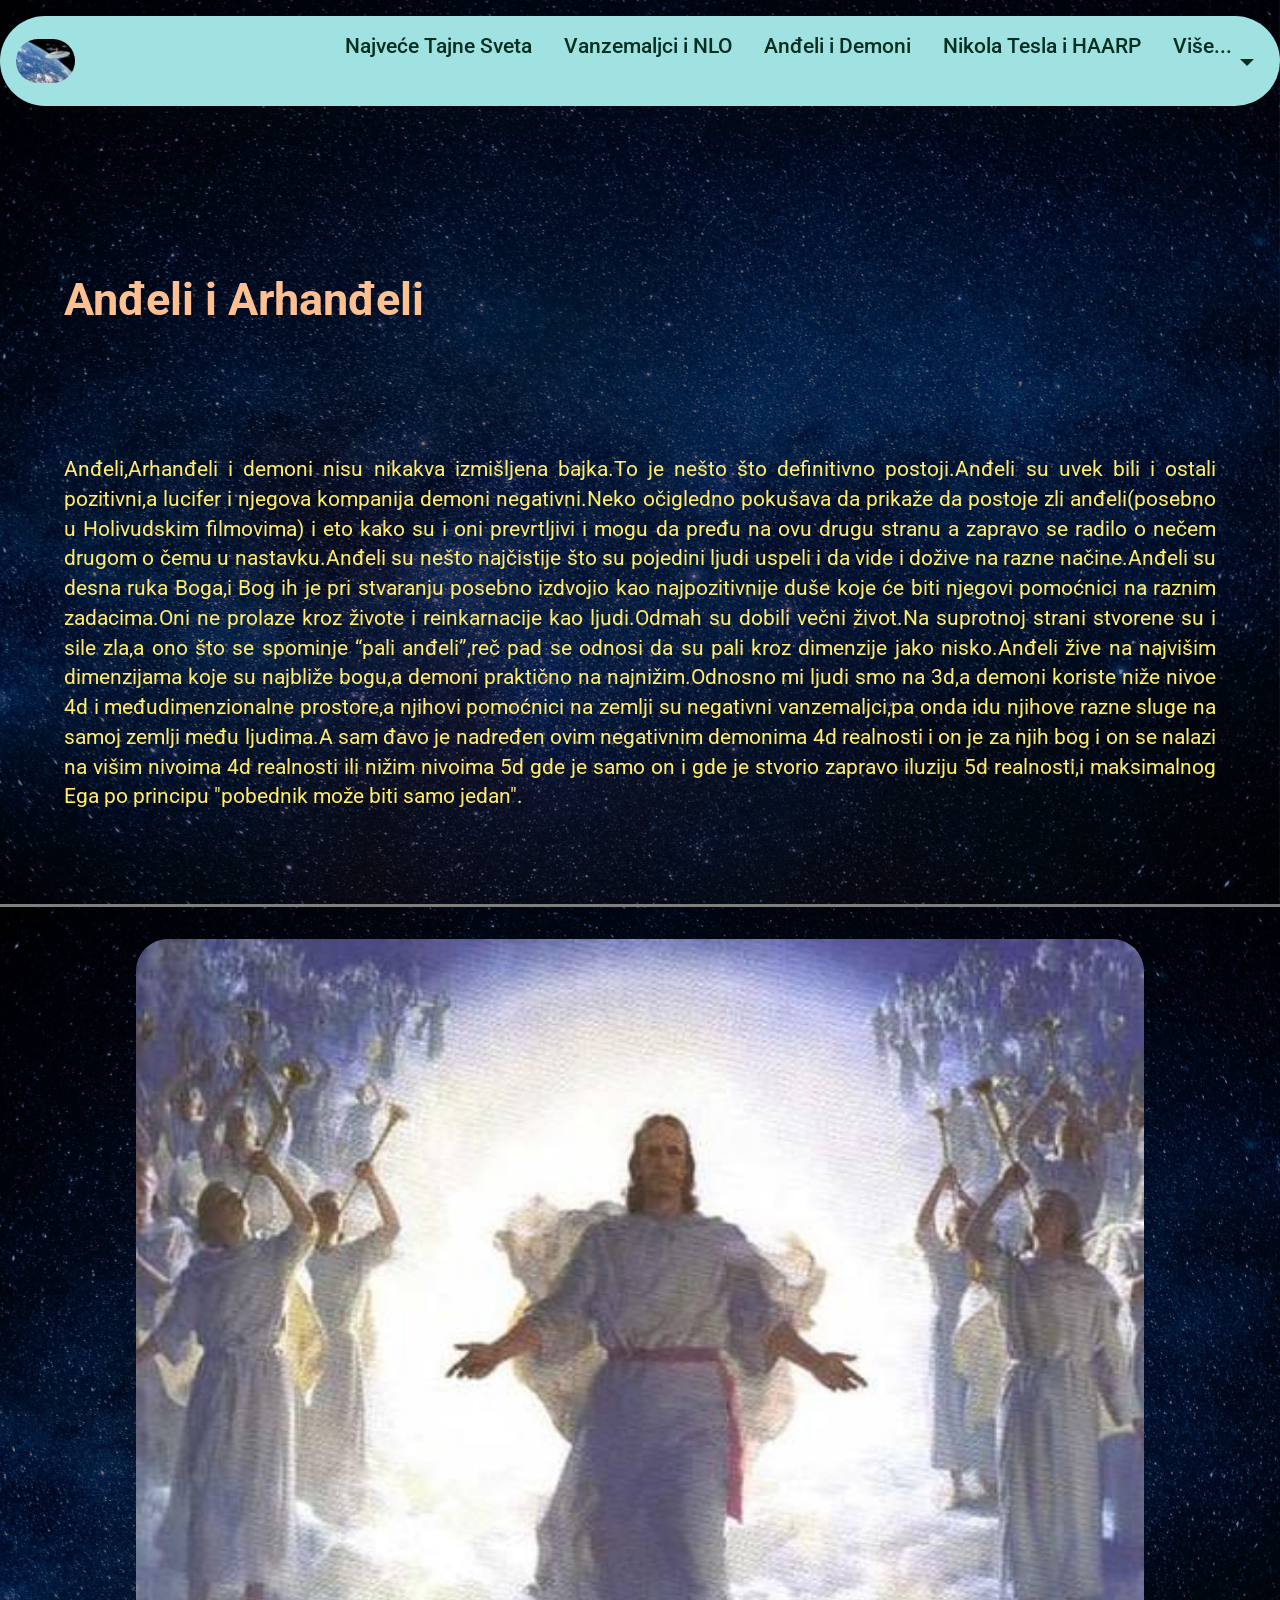
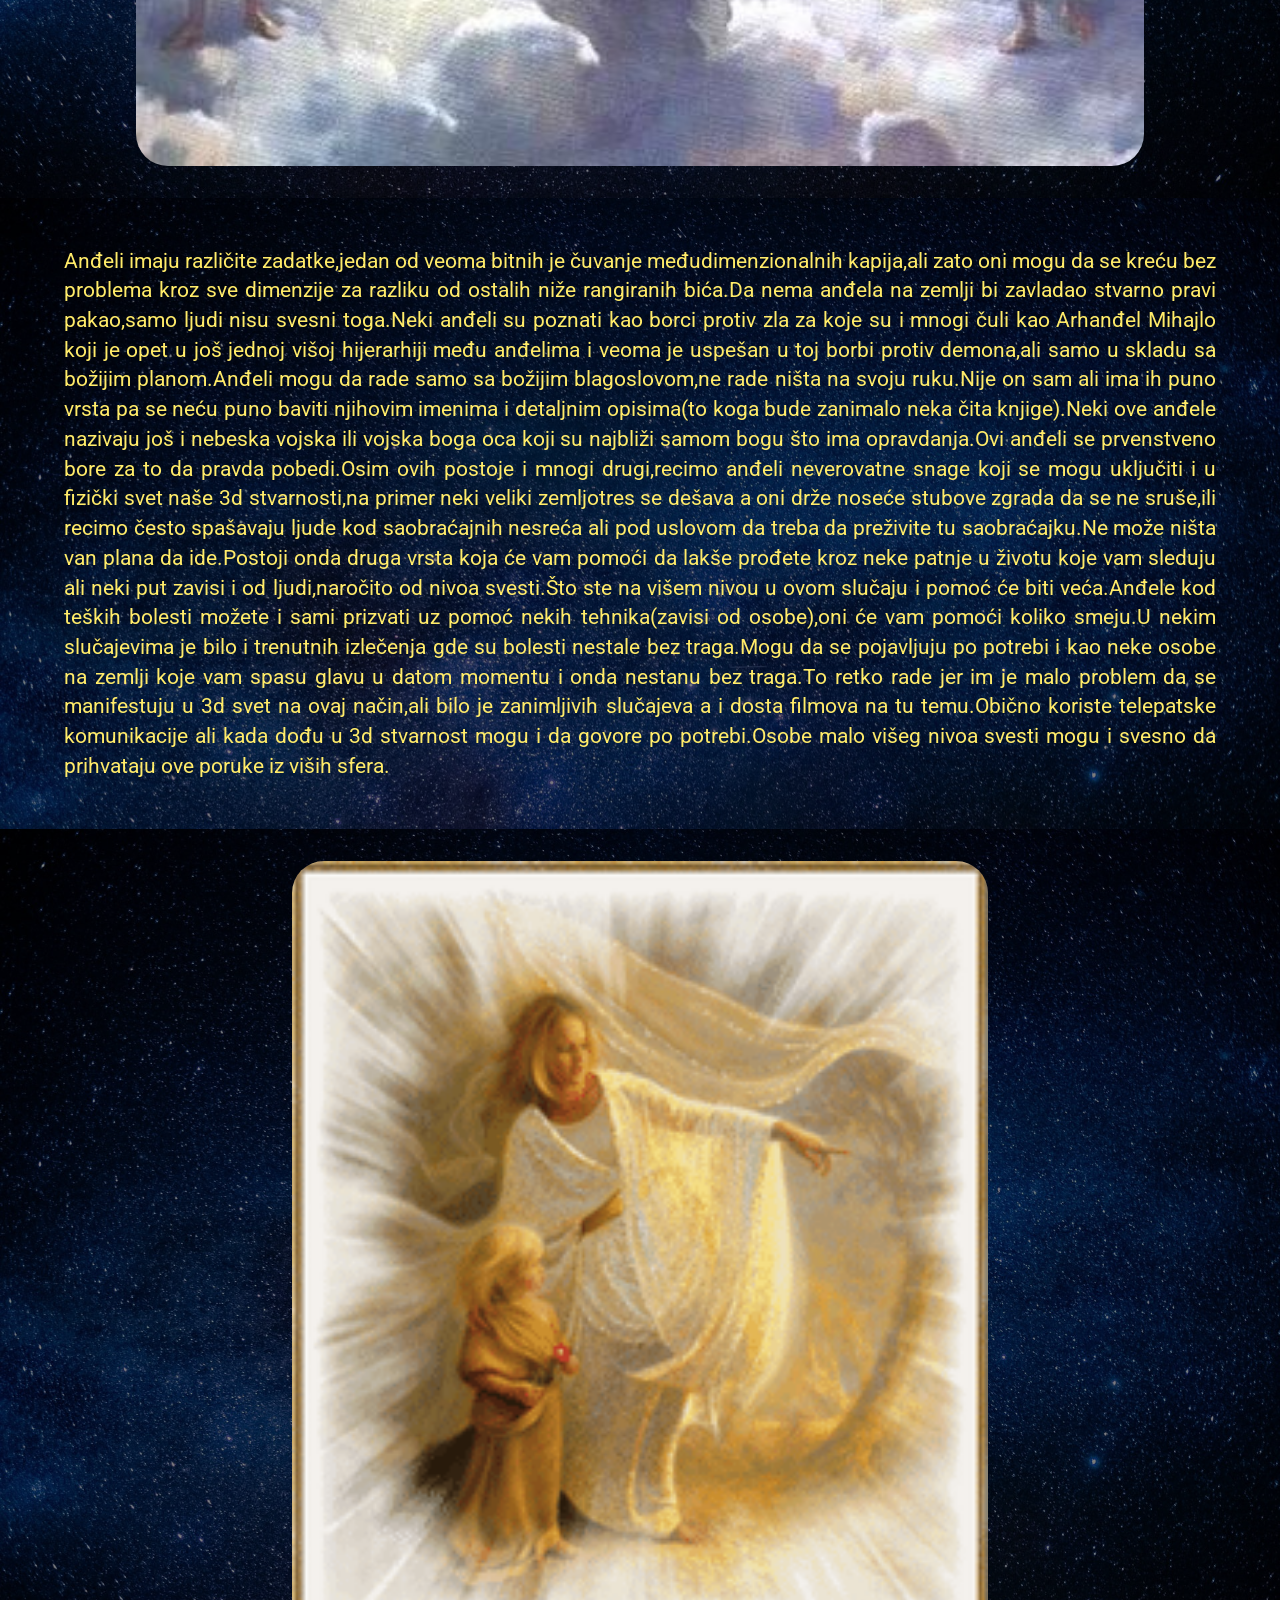
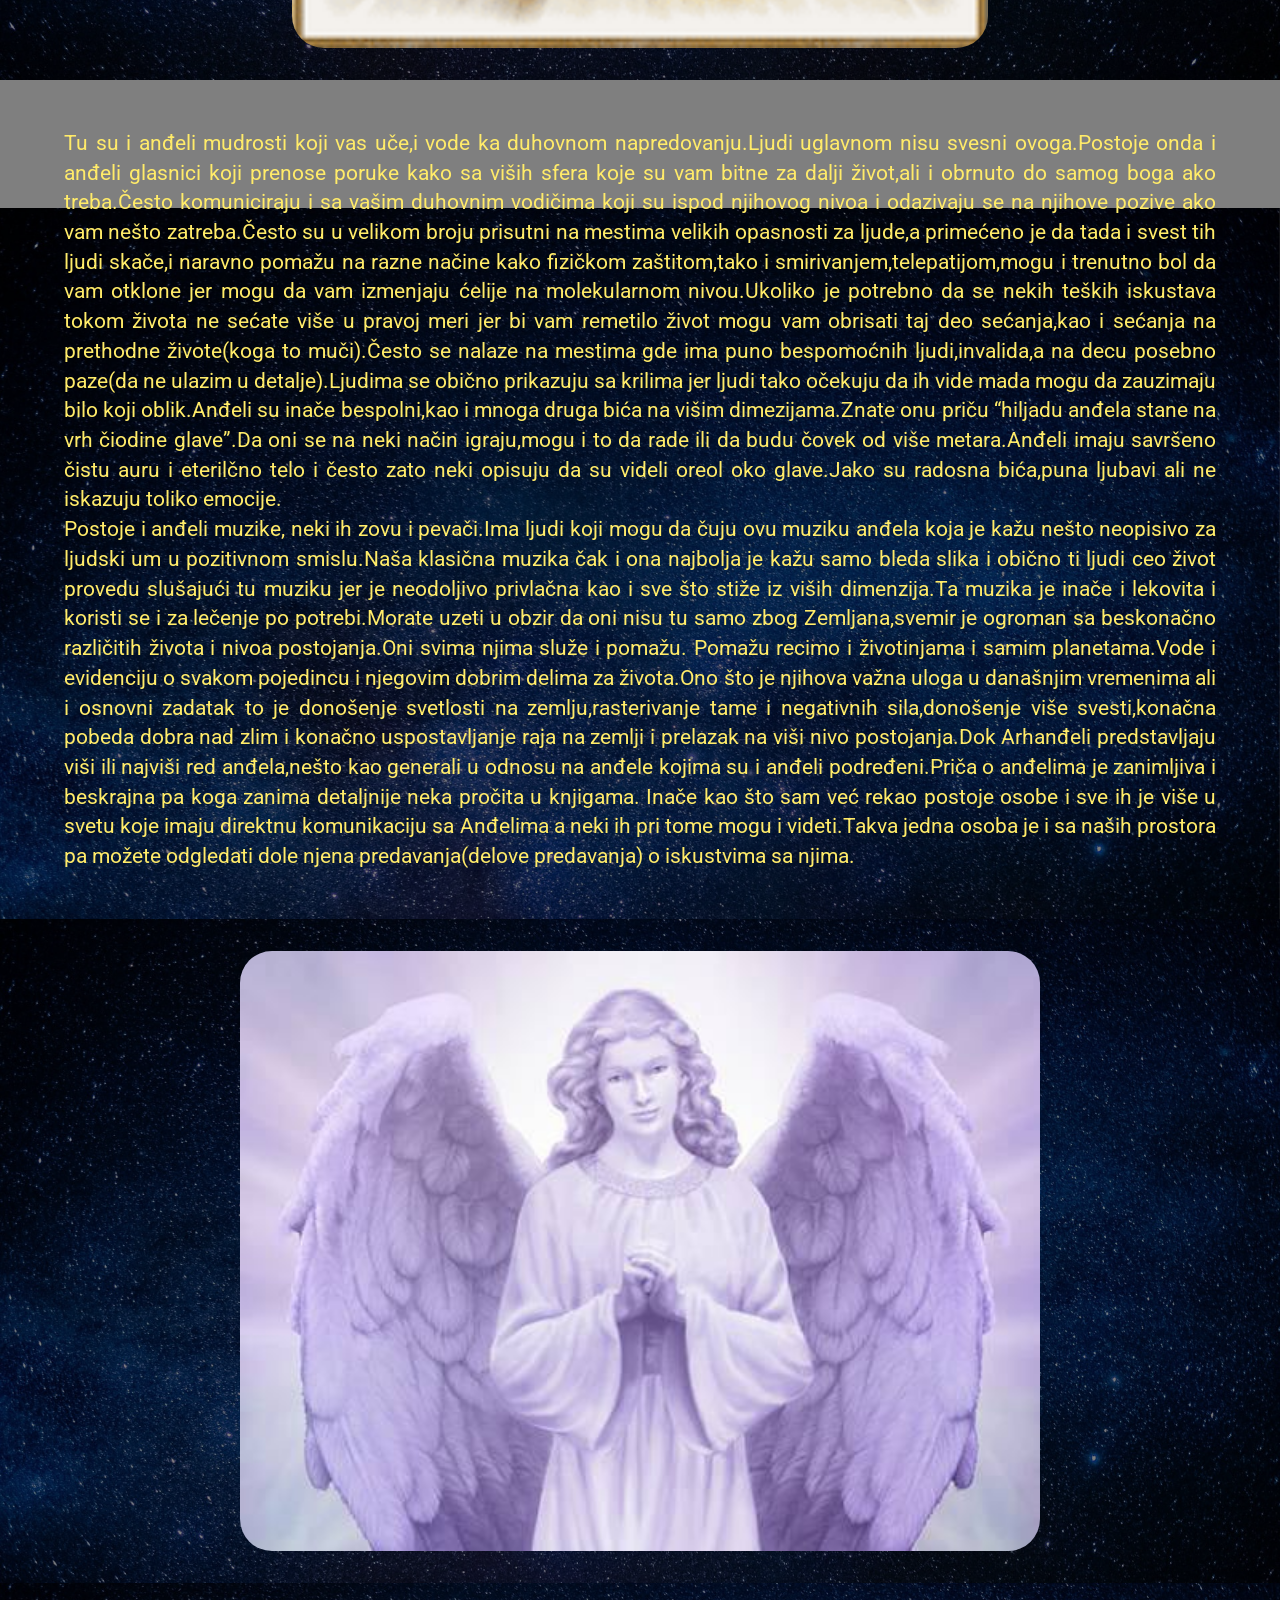
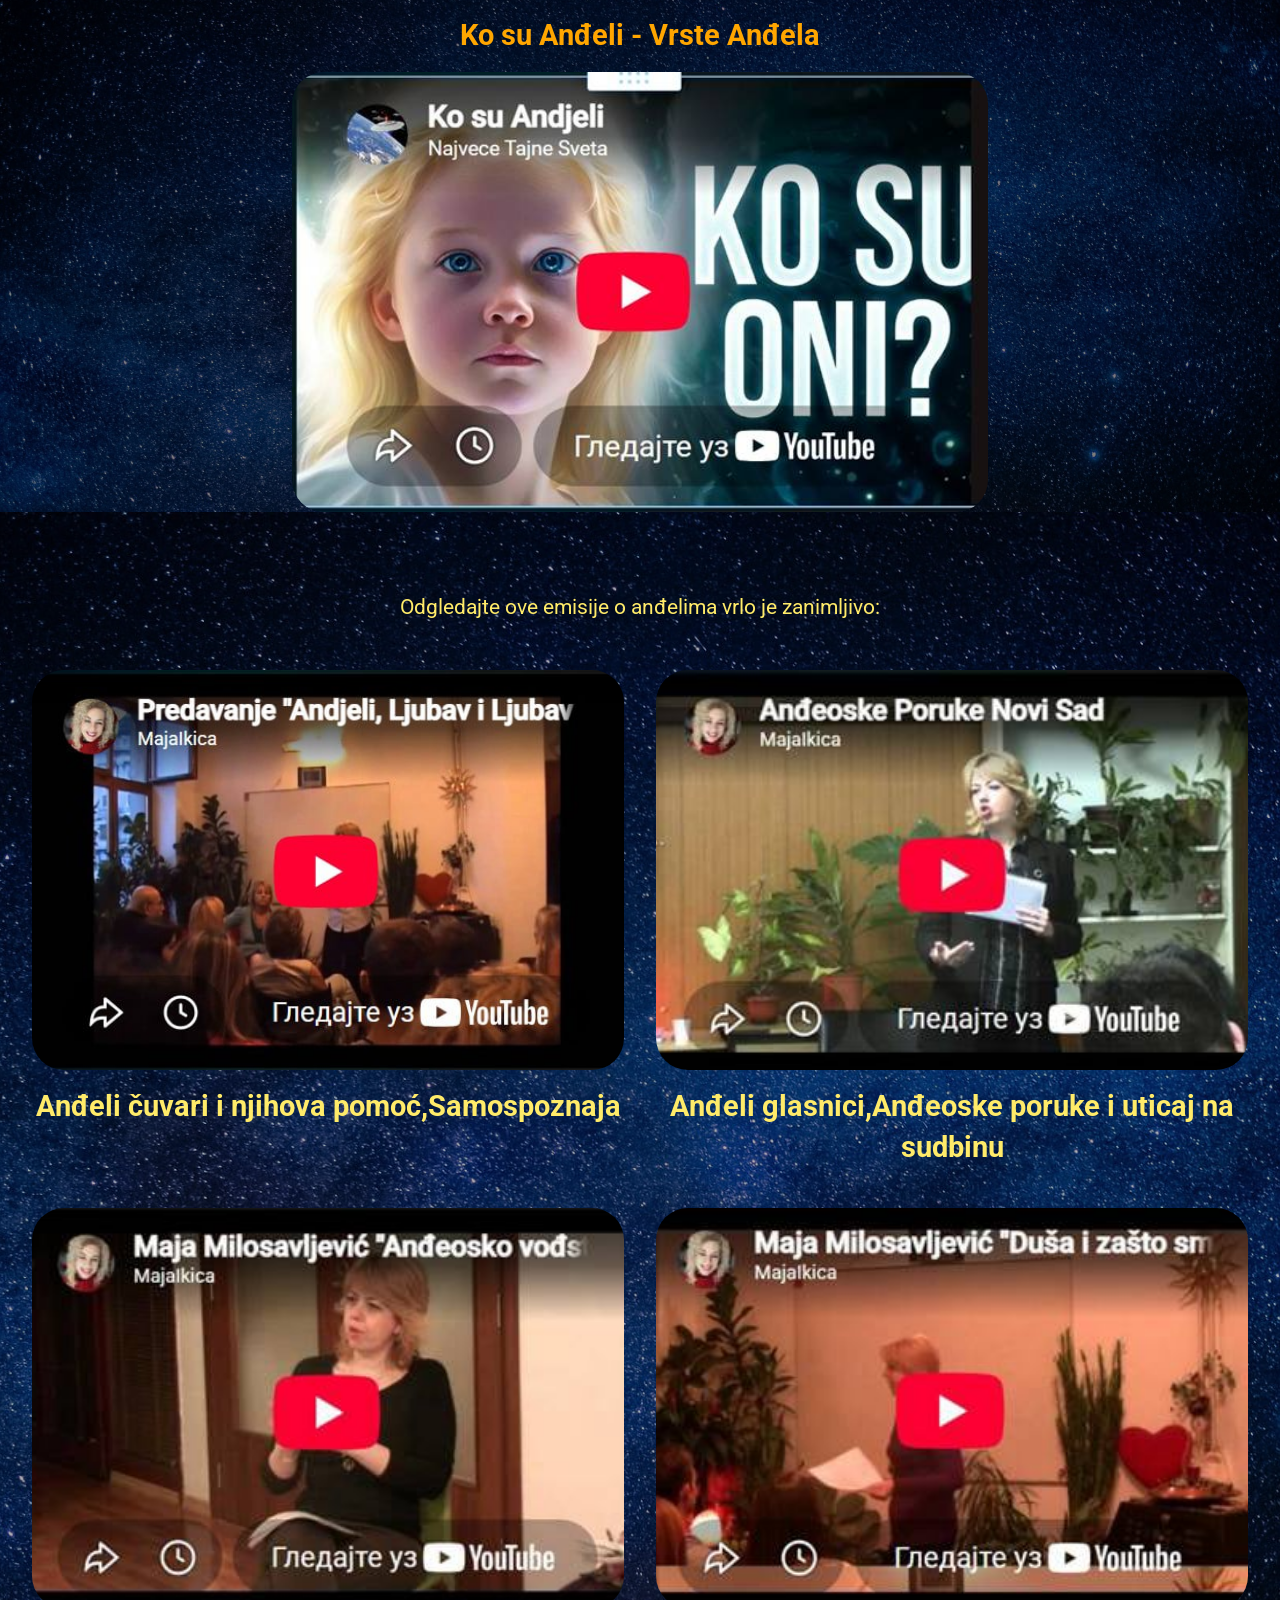
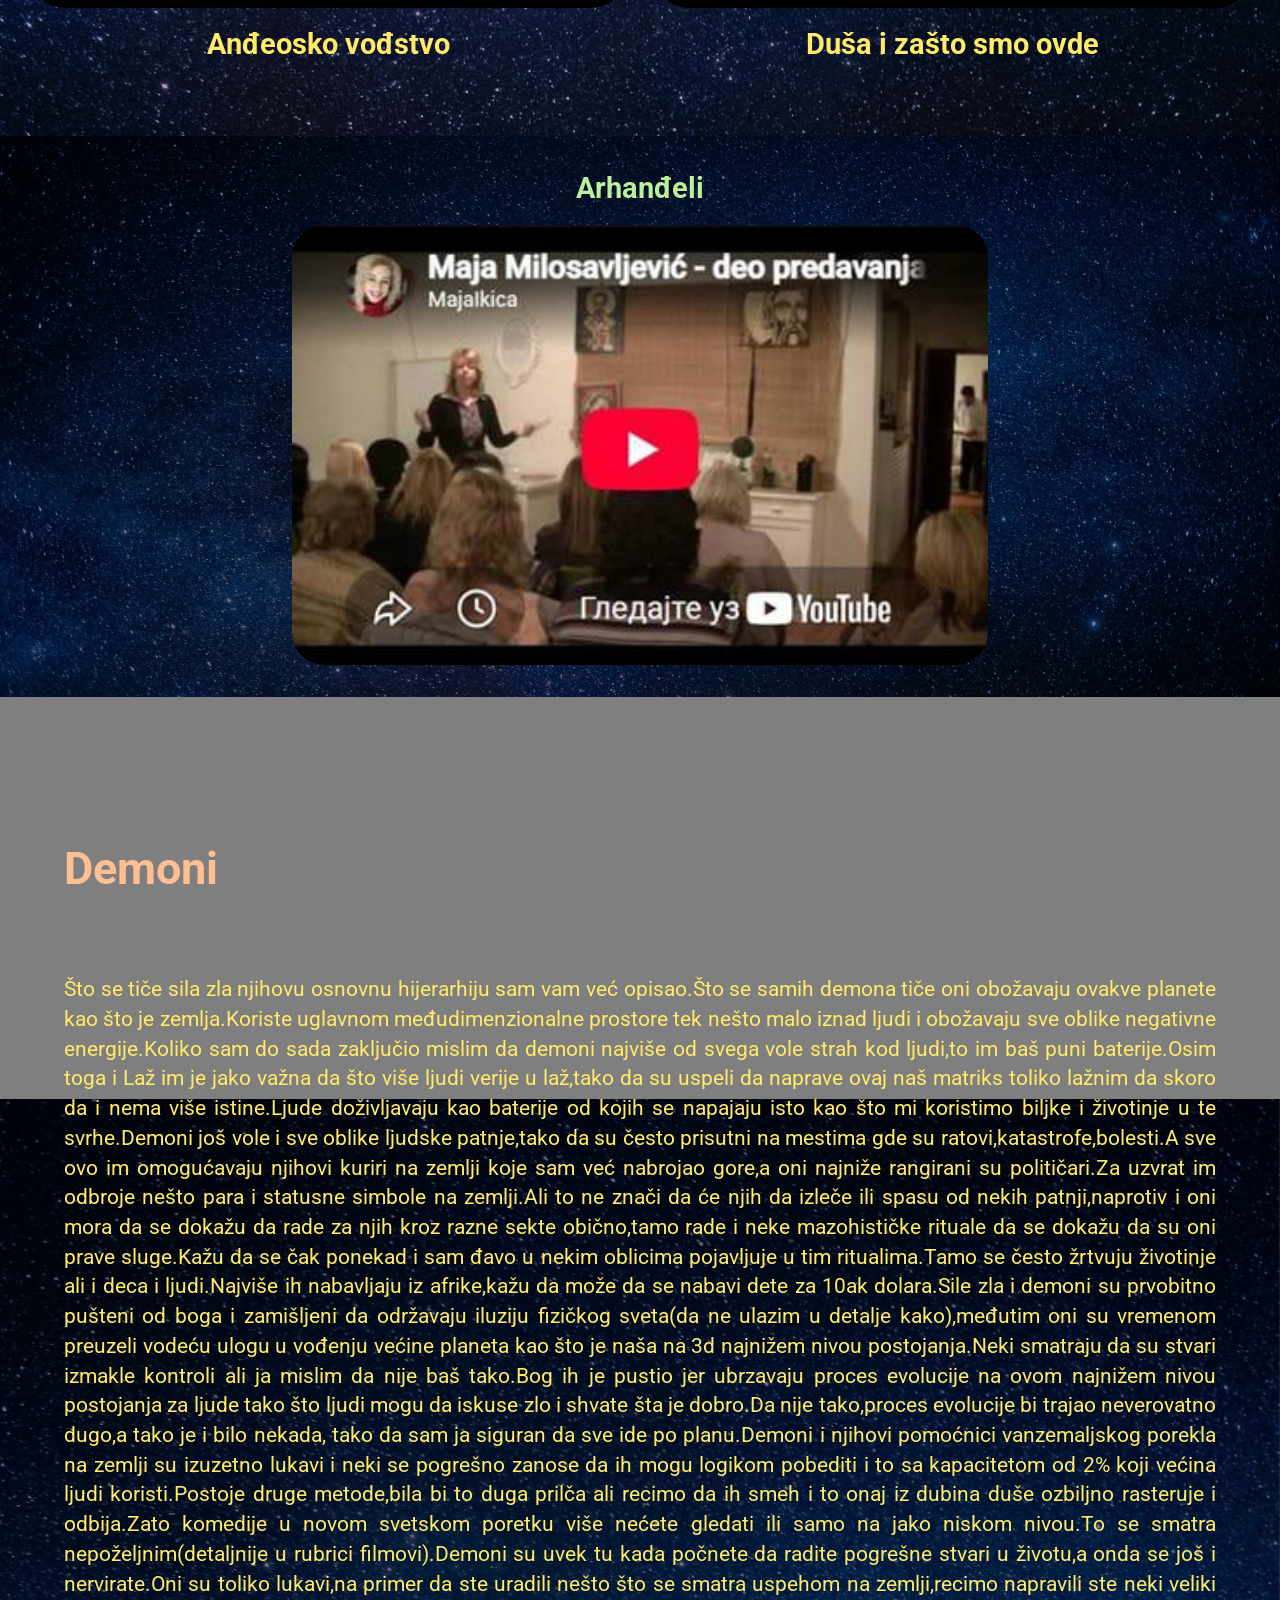
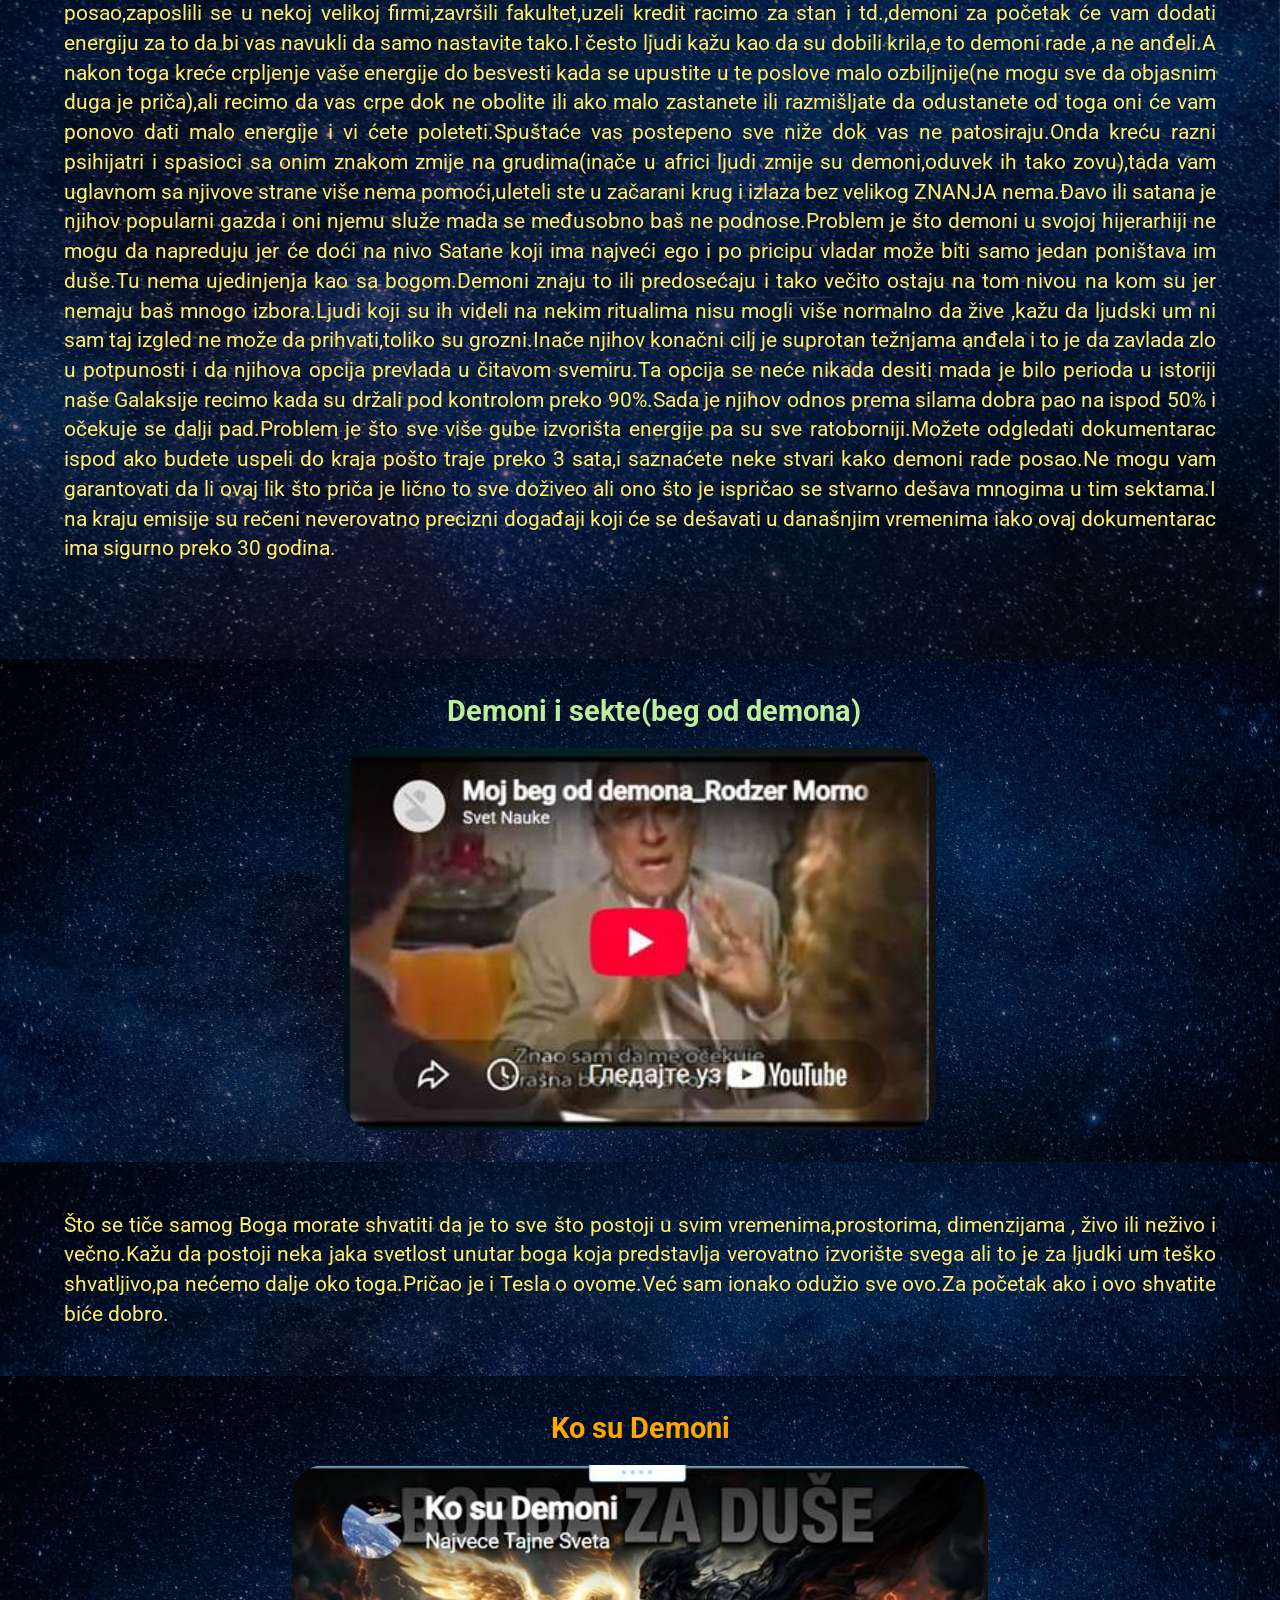
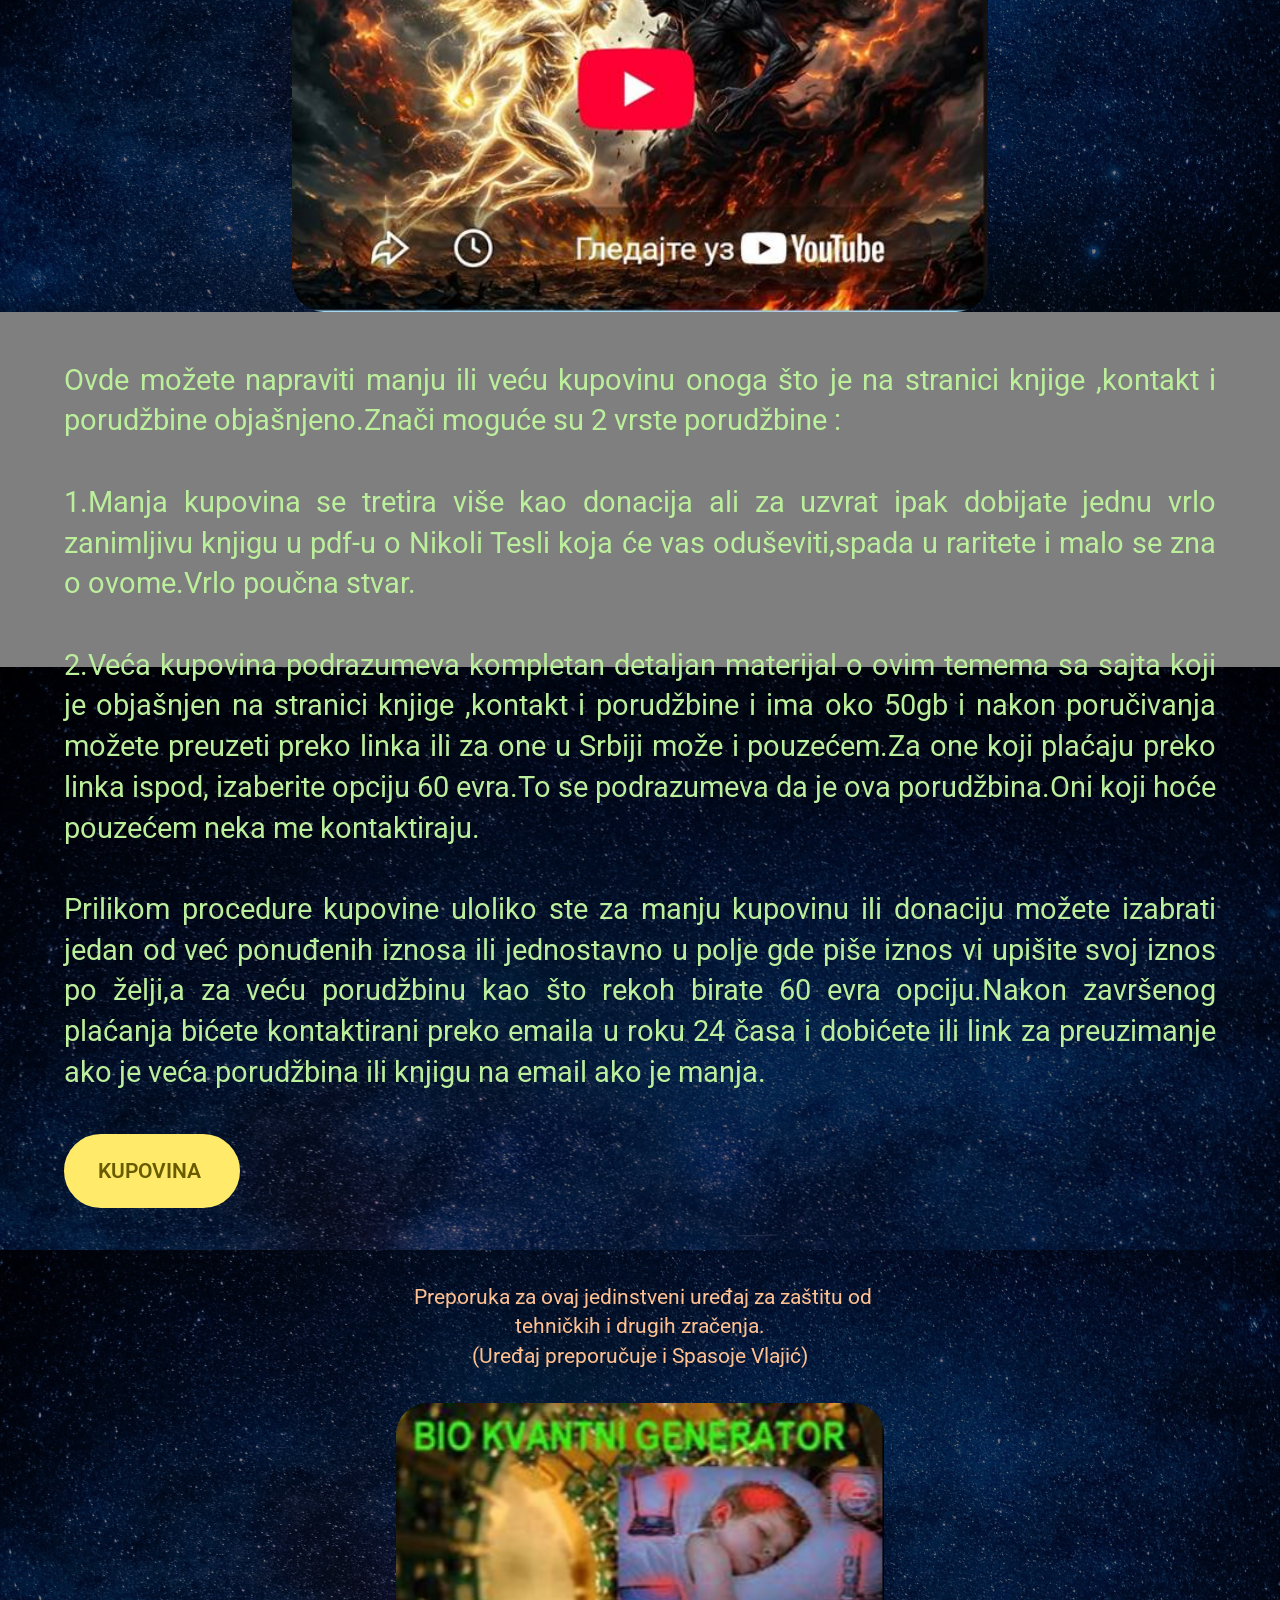
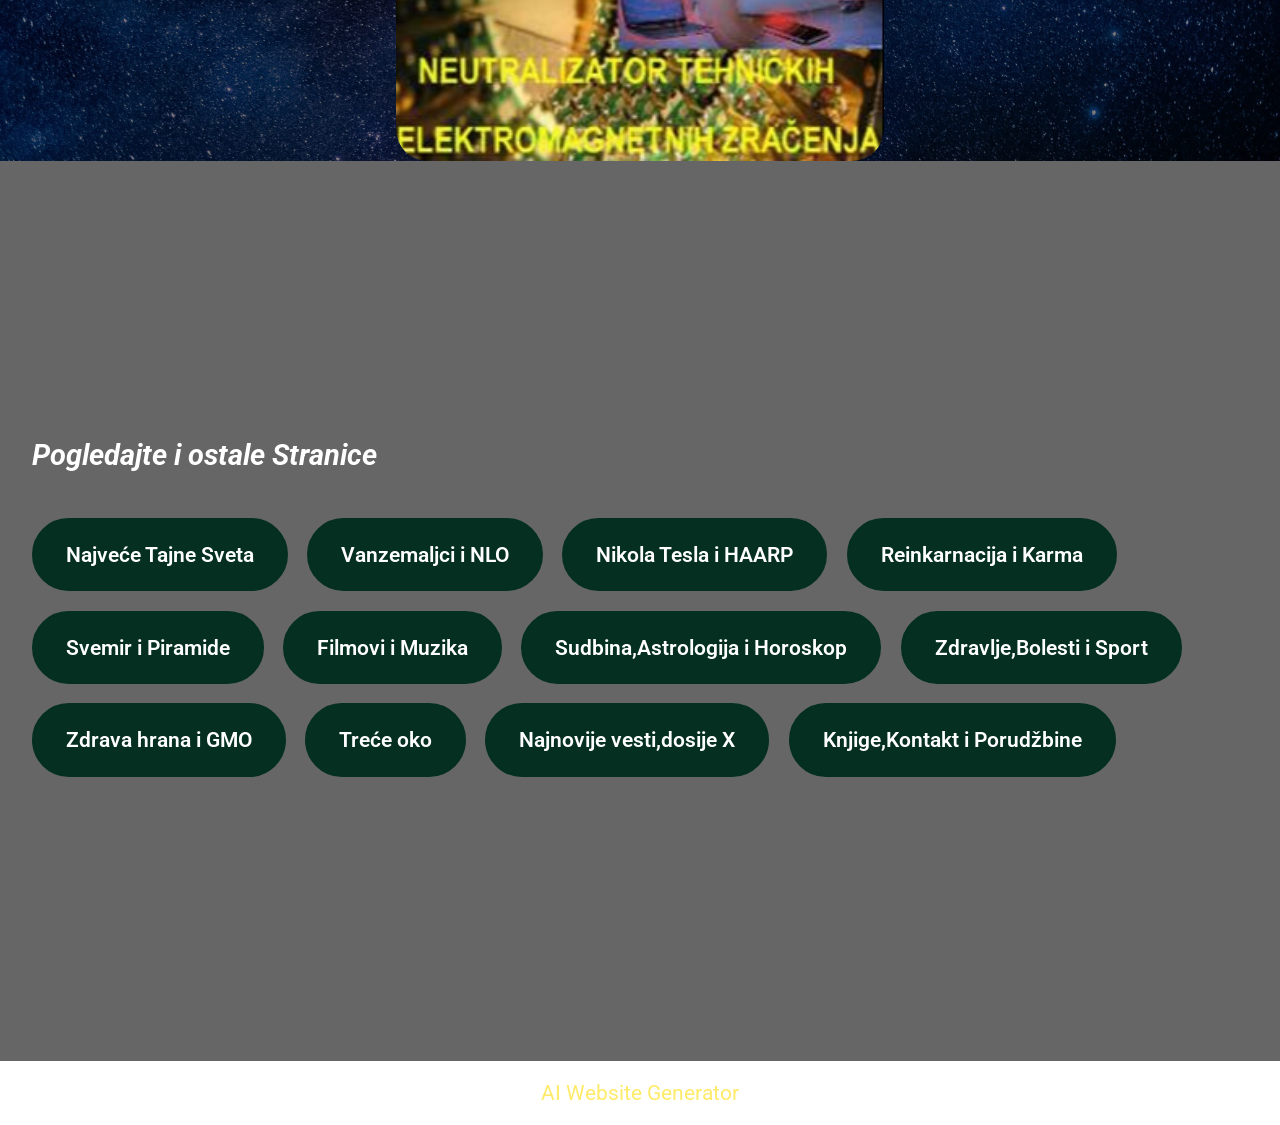
==== commit 27089e54: "Add files via upload" ====
--- a/Adjeli-i-demoni.html
+++ b/Adjeli-i-demoni.html
@@ -17,7 +17,7 @@
   <link rel="stylesheet" href="assets/theme/css/style.css">
   <link rel="preload" href="https://fonts.googleapis.com/css?family=Roboto:100,200,300,400,500,600,700,800,900,100i,200i,300i,400i,500i,600i,700i,800i,900i&display=swap" as="style" onload="this.onload=null;this.rel='stylesheet'">
   <noscript><link rel="stylesheet" href="https://fonts.googleapis.com/css?family=Roboto:100,200,300,400,500,600,700,800,900,100i,200i,300i,400i,500i,600i,700i,800i,900i&display=swap"></noscript>
-  <link rel="preload" as="style" href="assets/mobirise/css/mbr-additional.css?v=wzb2JO"><link rel="stylesheet" href="assets/mobirise/css/mbr-additional.css?v=wzb2JO" type="text/css">
+  <link rel="preload" as="style" href="assets/mobirise/css/mbr-additional.css?v=pSRDcy"><link rel="stylesheet" href="assets/mobirise/css/mbr-additional.css?v=pSRDcy" type="text/css">
 
   
   
@@ -42,7 +42,7 @@
   <section data-bs-version="5.1" class="menu menu5 cid-vpbcRoAwwX" once="menu" id="menu05-4">
 	
 
-	<nav class="navbar navbar-dropdown navbar-fixed-top navbar-expand-lg">
+	<nav class="navbar navbar-dropdown navbar-expand-lg">
 		<div class="container">
 			<div class="navbar-brand">
 				<span class="navbar-logo">
@@ -61,7 +61,7 @@
 				</div>
 			</button>
 			<div class="collapse navbar-collapse" id="navbarSupportedContent">
-				<ul class="navbar-nav nav-dropdown nav-right" data-app-modern-menu="true"><li class="nav-item"><a class="nav-link link text-danger display-4" href="index.html">Najveće Tajne Sveta<br><br></a></li><li class="nav-item"><a class="nav-link link text-danger display-4" href="vanzemaljci-i-nlo.html">Vanzemaljci i NLO<br><br></a></li><li class="nav-item"><a class="nav-link link text-danger display-4" href="Adjeli-i-demoni.html">Anđeli i Demoni<br><br></a></li><li class="nav-item"><a class="nav-link link text-danger display-4" href="nikola-tesla-pronalasci.html">Nikola Tesla i HAARP<br><br></a></li><li class="nav-item dropdown"><a class="nav-link link dropdown-toggle text-danger display-4" href="https://mobiri.se" data-toggle="dropdown-submenu" data-bs-toggle="dropdown" data-bs-auto-close="outside" aria-expanded="true">Više...<br><br></a><div class="dropdown-menu" aria-labelledby="dropdown-847"><a class="dropdown-item text-danger text-primary display-4" href="karma-i-reinkarnacija.html">Karma i Reinkarnacija<br></a><a class="show dropdown-item text-danger text-primary display-4" href="svemir-i-piramide.html">Svemir i Piramide</a><a class="show dropdown-item text-danger text-primary display-4" href="filmovi-i-muzika.html">Filmovi i Muzika</a><a class="dropdown-item text-danger text-primary display-4" href="sudbina-atsrologija-i-horoskop.html">Astrologija,Horoskop i Sudbina</a><a class="show dropdown-item text-danger text-primary display-4" href="zdravlje-bolesti-i-sport.html">Zdravlje,Bolesti i Sport</a><a class="show dropdown-item text-danger text-primary display-4" href="zdrava-hrana-i-gmo.html">Zdrava Hrana i GMO</a><a class="show dropdown-item text-danger text-primary display-4" href="trece-oko.html">Treće Oko</a><a class="dropdown-item text-danger text-primary display-4" href="najnovije-vesti-zona-sumraka.html">Najnovije Vesti iz Zone Sumraka</a><a class="show dropdown-item text-danger text-primary display-4" href="knjige-i-porudzbine.html">Knjige,Kontakt i Porudžbine</a></div></li></ul>
+				<ul class="navbar-nav nav-dropdown nav-right" data-app-modern-menu="true"><li class="nav-item"><a class="nav-link link text-danger display-4" href="index.html">Najveće Tajne Sveta<br><br></a></li><li class="nav-item"><a class="nav-link link text-danger display-4" href="vanzemaljci-i-nlo.html">Vanzemaljci i NLO<br><br></a></li><li class="nav-item"><a class="nav-link link text-danger display-4" href="Adjeli-i-demoni.html">Anđeli i Demoni<br><br></a></li><li class="nav-item"><a class="nav-link link text-danger display-4" href="nikola-tesla-pronalasci.html">Nikola Tesla i HAARP<br><br></a></li><li class="nav-item dropdown"><a class="nav-link link dropdown-toggle text-danger display-4" href="https://mobiri.se" data-toggle="dropdown-submenu" data-bs-toggle="dropdown" data-bs-auto-close="outside" aria-expanded="false">Više...<br><br></a><div class="dropdown-menu" aria-labelledby="dropdown-847"><a class="dropdown-item text-danger text-primary display-4" href="karma-i-reinkarnacija.html">Karma i Reinkarnacija<br></a><a class="show dropdown-item text-danger text-primary display-4" href="svemir-i-piramide.html">Svemir i Piramide</a><a class="show dropdown-item text-danger text-primary display-4" href="filmovi-i-muzika.html">Filmovi i Muzika</a><a class="dropdown-item text-danger text-primary display-4" href="sudbina-atsrologija-i-horoskop.html">Astrologija,Horoskop i Sudbina</a><a class="show dropdown-item text-danger text-primary display-4" href="zdravlje-bolesti-i-sport.html">Zdravlje,Bolesti i Sport</a><a class="show dropdown-item text-danger text-primary display-4" href="zdrava-hrana-i-gmo.html">Zdrava Hrana i GMO</a><a class="show dropdown-item text-danger text-primary display-4" href="trece-oko.html">Treće Oko</a><a class="dropdown-item text-danger text-primary display-4" href="najnovije-vesti-zona-sumraka.html">Najnovije Vesti iz Zone Sumraka</a><a class="show dropdown-item text-danger text-primary display-4" href="knjige-i-porudzbine.html">Knjige,Kontakt i Porudžbine</a></div></li></ul>
 				
 			</div>
 		</div>
@@ -75,8 +75,7 @@
   <div class="container-fluid">
     <div class="row">
       <div class="content-wrap col-12 col-md-12">
-        <h1 class="mbr-section-title mbr-fonts-style mbr-white mb-4 display-1">
-          <strong><br>&nbsp; &nbsp; &nbsp; &nbsp; &nbsp; &nbsp; &nbsp; &nbsp; &nbsp; &nbsp; &nbsp; &nbsp; &nbsp; &nbsp; &nbsp; &nbsp; &nbsp; &nbsp; Anđeli i Arhanđeli</strong><strong><br></strong><br><strong><br></strong></h1>
+        <h1 class="mbr-section-title mbr-fonts-style mbr-white mb-4 display-1"><strong><br></strong><br><strong>Anđeli i Arhanđeli</strong><strong><br></strong><br><strong><br></strong></h1>
         
         <p class="mbr-fonts-style mbr-text mbr-white mb-4 display-7">Anđeli,Arhanđeli i demoni nisu nikakva izmišljena bajka.To je nešto što definitivno postoji.Anđeli su uvek bili i ostali pozitivni,a lucifer i njegova kompanija demoni negativni.Neko očigledno pokušava da prikaže da postoje zli anđeli(posebno u Holivudskim filmovima) i eto kako su i oni prevrtljivi i mogu da pređu na ovu drugu stranu a zapravo se radilo o nečem drugom o čemu u nastavku.Anđeli su nešto najčistije što su pojedini ljudi uspeli i da vide i dožive na razne načine.Anđeli su desna ruka Boga,i Bog ih je pri stvaranju posebno izdvojio kao najpozitivnije duše koje će biti njegovi pomoćnici na raznim zadacima.Oni ne prolaze kroz živote i reinkarnacije kao ljudi.Odmah su dobili večni život.Na suprotnoj strani stvorene su i sile zla,a ono što se spominje “pali anđeli”,reč pad se odnosi da su pali kroz dimenzije jako nisko.Anđeli žive na najvišim dimenzijama koje su najbliže bogu,a demoni praktično na najnižim.Odnosno mi ljudi smo na 3d,a demoni koriste niže nivoe 4d i međudimenzionalne prostore,a njihovi pomoćnici na zemlji su negativni vanzemaljci,pa onda idu njihove razne sluge na samoj zemlji među ljudima.A sam đavo je nadređen ovim negativnim demonima 4d realnosti i on je za njih bog i on se nalazi na višim nivoima 4d realnosti ili nižim nivoima 5d gde je samo on i gde je stvorio zapravo iluziju 5d realnosti,i maksimalnog Ega po principu "pobednik može biti samo jedan".</p>
         
@@ -288,8 +287,7 @@
   <div class="container-fluid">
     <div class="row">
       <div class="content-wrap col-12 col-md-12">
-        <h2 class="mbr-section-title mbr-fonts-style mbr-white mb-4 display-1">
-          <strong><br>&nbsp; &nbsp; &nbsp; &nbsp; &nbsp; &nbsp; &nbsp; &nbsp; &nbsp; &nbsp; &nbsp; &nbsp; &nbsp; &nbsp; &nbsp; &nbsp; &nbsp; &nbsp; &nbsp; &nbsp; &nbsp; &nbsp; &nbsp; &nbsp;Demoni</strong><br><strong><br></strong></h2>
+        <h2 class="mbr-section-title mbr-fonts-style mbr-white mb-4 display-1"><strong><br></strong><br><strong>Demoni</strong><br><strong><br></strong></h2>
         
         <p class="mbr-fonts-style mbr-text mbr-white mb-4 display-7">﻿Što se tiče sila zla njihovu osnovnu hijerarhiju sam vam već opisao.Što se samih demona tiče oni obožavaju ovakve planete kao što je zemlja.Koriste uglavnom međudimenzionalne prostore tek nešto malo iznad ljudi i obožavaju sve oblike negativne energije.Koliko sam do sada zaključio mislim da demoni najviše od svega vole strah kod ljudi,to im baš puni baterije.Osim toga i Laž im je jako važna da što više ljudi verije u laž,tako da su uspeli da naprave ovaj naš matriks toliko lažnim da skoro da i nema više istine.Ljude doživljavaju kao baterije od kojih se napajaju isto kao što mi koristimo biljke i životinje u te svrhe.Demoni još vole i sve oblike ljudske patnje,tako da su često prisutni na mestima gde su ratovi,katastrofe,bolesti.A sve ovo im omogućavaju njihovi kuriri na zemlji koje sam već nabrojao gore,a oni najniže rangirani su političari.Za uzvrat im odbroje nešto para i statusne simbole na zemlji.Ali to ne znači da će njih da izleče ili spasu od nekih patnji,naprotiv i oni mora da se dokažu da rade za njih kroz razne sekte obično,tamo rade i neke mazohističke rituale da se dokažu da su oni prave sluge.Kažu da se čak ponekad i sam đavo u nekim oblicima pojavljuje u tim ritualima.Tamo se često žrtvuju životinje ali i deca i ljudi.Najviše ih nabavljaju iz afrike,kažu da može da se nabavi dete za 10ak dolara.Sile zla i demoni su prvobitno pušteni od boga i zamišljeni da održavaju iluziju fizičkog sveta(da ne ulazim u detalje kako),međutim oni su vremenom preuzeli vodeću ulogu u vođenju većine planeta kao što je naša na 3d najnižem nivou postojanja.Neki smatraju da su stvari izmakle kontroli ali ja mislim da nije baš tako.Bog ih je pustio jer ubrzavaju proces evolucije na ovom najnižem nivou postojanja za ljude tako što ljudi mogu da iskuse zlo i shvate šta je dobro.Da nije tako,proces evolucije bi trajao neverovatno dugo,a tako je i bilo nekada, tako da sam ja siguran da sve ide po planu.Demoni i njihovi pomoćnici vanzemaljskog porekla na zemlji su izuzetno lukavi i neki se pogrešno zanose da ih mogu logikom pobediti i to sa kapacitetom od 2% koji većina ljudi koristi.Postoje druge metode,bila bi to duga prilča ali recimo da ih smeh i to onaj iz dubina duše ozbiljno rasteruje i odbija.Zato komedije u novom svetskom poretku više nećete gledati ili samo na jako niskom nivou.To se smatra nepoželjnim(detaljnije u rubrici filmovi).Demoni su uvek tu kada počnete da radite pogrešne stvari u životu,a onda se još i nervirate.Oni su toliko lukavi,na primer da ste uradili nešto što se smatra uspehom na zemlji,recimo napravili ste neki veliki posao,zaposlili se u nekoj velikoj firmi,završili fakultet,uzeli kredit racimo za stan i td.,demoni za početak će vam dodati energiju za to da bi vas navukli da samo nastavite tako.I često ljudi kažu kao da su dobili krila,e to demoni rade ,a ne anđeli.A nakon toga kreće crpljenje vaše energije do besvesti kada se upustite u te poslove malo ozbiljnije(ne mogu sve da objasnim duga je priča),ali recimo da vas crpe dok ne obolite ili ako malo zastanete ili razmišljate da odustanete od toga oni će vam ponovo dati malo energije i vi ćete poleteti.Spuštaće vas postepeno sve niže dok vas ne patosiraju.Onda kreću razni psihijatri i spasioci sa onim znakom zmije na grudima(inače u africi ljudi zmije su demoni,oduvek ih tako zovu),tada vam uglavnom sa njivove strane više nema pomoći,uleteli ste u začarani krug i izlaza bez velikog ZNANJA nema.Đavo ili satana je njihov popularni gazda i oni njemu služe mada se međusobno baš ne podnose.Problem je što demoni u svojoj hijerarhiji ne mogu da napreduju jer će doći na nivo Satane koji ima najveći ego i po pricipu vladar može biti samo jedan poništava im duše.Tu nema ujedinjenja kao sa bogom.Demoni znaju to ili predosećaju i tako večito ostaju na tom nivou na kom su jer nemaju baš mnogo izbora.Ljudi koji su ih videli na nekim ritualima nisu mogli više normalno da žive ,kažu da ljudski um ni sam taj izgled ne može da prihvati,toliko su grozni.Inače njihov konačni cilj je suprotan težnjama anđela i to je da zavlada zlo u potpunosti i da njihova opcija prevlada u čitavom svemiru.Ta opcija se neće nikada desiti mada je bilo perioda u istoriji naše Galaksije recimo kada su držali pod kontrolom preko 90%.Sada je njihov odnos prema silama dobra pao na ispod 50% i očekuje se dalji pad.Problem je što sve više gube izvorišta energije pa su sve ratoborniji.Možete odgledati dokumentarac ispod ako budete uspeli do kraja pošto traje preko 3 sata,i saznaćete neke stvari kako demoni rade posao.Ne mogu vam garantovati da li ovaj lik što priča je lično to sve doživeo ali ono što je ispričao se stvarno dešava mnogima u tim sektama.I na kraju emisije su rečeni neverovatno precizni događaji koji će se dešavati u današnjim vremenima iako ovaj dokumentarac ima sigurno preko 30 godina.<br></p>
         
@@ -386,7 +384,23 @@
       </div>
     </div>
   </div>
- <script src="assets/parallax/jarallax.js"></script>  <script src="assets/smoothscroll/smooth-scroll.js"></script>  <script src="assets/ytplayer/index.js"></script>  <script src="assets/dropdown/js/navbar-dropdown.js"></script>  <script src="assets/theme/js/script.js"></script>  
+</section>
+
+<section data-bs-version="5.1" class="header18 cid-vubqdgCvpE mbr-fullscreen mbr-parallax-background" id="header18-80">
+  
+
+  <div class="mbr-overlay" style="opacity: 0.6; background-color: rgb(0, 0, 0);"></div>
+  <div class="container-fluid">
+    <div class="row">
+      <div class="content-wrap col-12 col-md-12">
+        
+        
+        <p class="mbr-fonts-style mbr-text mbr-white mb-4 display-5"><strong><em>Pogledajte i ostale Stranice&nbsp;</em></strong></p>
+        <div class="mbr-section-btn"><a class="btn btn-danger display-7" href="index.html">Najveće Tajne Sveta</a> <a class="btn btn-danger display-7" href="vanzemaljci-i-nlo.html">Vanzemaljci i NLO</a>  <a class="btn btn-danger display-7" href="nikola-tesla-pronalasci.html"> Nikola Tesla i HAARP</a> <a class="btn btn-danger display-7" href="karma-i-reinkarnacija.html">Reinkarnacija i Karma</a> <a class="btn btn-danger display-7" href="svemir-i-piramide.html">Svemir i Piramide</a> <a class="btn btn-danger display-7" href="filmovi-i-muzika.html">Filmovi i Muzika</a> <a class="btn btn-danger display-7" href="sudbina-atsrologija-i-horoskop.html">Sudbina,Astrologija i Horoskop</a> <a class="btn btn-danger display-7" href="zdravlje-bolesti-i-sport.html">Zdravlje,Bolesti i Sport</a> <a class="btn btn-danger display-7" href="zdrava-hrana-i-gmo.html">Zdrava hrana i GMO</a> <a class="btn btn-danger display-7" href="trece-oko.html">Treće oko</a> <a class="btn btn-danger display-7" href="najnovije-vesti-zona-sumraka.html">Najnovije vesti,dosije X</a> <a class="btn btn-danger display-7" href="knjige-i-porudzbine.html">Knjige,Kontakt i Porudžbine</a></div>
+      </div>
+    </div>
+  </div>
+</section><section class="display-7" style="padding: 0;align-items: center;justify-content: center;flex-wrap: wrap;    align-content: center;display: flex;position: relative;height: 4rem;"><a href="https://mobiri.se/4922704" style="flex: 1 1;height: 4rem;position: absolute;width: 100%;z-index: 1;"><img alt="" style="height: 4rem;" src="[data-uri]"></a><p style="margin: 0;text-align: center;" class="display-7">&#8204;</p><a style="z-index:1" href="https://mobirise.com/builder/ai-website-generator.html">AI Website Generator</a></section><script src="assets/bootstrap/js/bootstrap.bundle.min.js"></script>  <script src="assets/parallax/jarallax.js"></script>  <script src="assets/smoothscroll/smooth-scroll.js"></script>  <script src="assets/ytplayer/index.js"></script>  <script src="assets/dropdown/js/navbar-dropdown.js"></script>  <script src="assets/theme/js/script.js"></script>  
   
   
 </body>
--- a/assets/mobirise/css/mbr-additional.css
+++ b/assets/mobirise/css/mbr-additional.css
@@ -1830,6 +1830,29 @@
 .cid-vpnyGT05JZ .mbr-description {
   color: #9fe870;
 }
+.cid-vtTUubsoHD {
+  padding-top: 2rem;
+  padding-bottom: 0rem;
+  background-image: url("../../../assets/images/mbr-1920x1280.jpg");
+}
+.cid-vtTUubsoHD .mbr-fallback-image.disabled {
+  display: none;
+}
+.cid-vtTUubsoHD .mbr-fallback-image {
+  display: block;
+  background-size: cover;
+  background-position: center center;
+  width: 100%;
+  height: 100%;
+  position: absolute;
+  top: 0;
+}
+.cid-vtTUubsoHD .row {
+  flex-direction: row-reverse;
+}
+.cid-vtTUubsoHD .mbr-description {
+  color: #ffa600;
+}
 .cid-vpnBDUEhbp {
   padding-top: 4rem;
   padding-bottom: 3rem;
@@ -3813,6 +3836,93 @@
 .cid-vpE4KFuQkX .mbr-section-head .mbr-section-btn {
   color: #ffeb69;
 }
+.cid-vtS3XA1kJx {
+  display: flex;
+  padding-top: 2rem;
+  padding-bottom: 0rem;
+  background-image: url("../../../assets/images/mbr-1920x1280.jpg");
+}
+.cid-vtS3XA1kJx .mbr-overlay {
+  background-color: #000000;
+  opacity: 0.5;
+}
+@media (min-width: 768px) {
+  .cid-vtS3XA1kJx {
+    align-items: flex-end;
+  }
+  .cid-vtS3XA1kJx .row {
+    justify-content: flex-start;
+  }
+  .cid-vtS3XA1kJx .content-wrap {
+    padding: 1rem 3rem;
+  }
+}
+@media (max-width: 991px) and (min-width: 768px) {
+  .cid-vtS3XA1kJx .content-wrap {
+    min-width: 50%;
+  }
+}
+@media (max-width: 767px) {
+  .cid-vtS3XA1kJx {
+    -webkit-align-items: center;
+    align-items: flex-end;
+  }
+  .cid-vtS3XA1kJx .mbr-row {
+    -webkit-justify-content: center;
+    justify-content: center;
+  }
+  .cid-vtS3XA1kJx .content-wrap {
+    width: 100%;
+  }
+}
+.cid-vtS3XA1kJx .mbr-fallback-image.disabled {
+  display: none;
+}
+.cid-vtS3XA1kJx .mbr-fallback-image {
+  display: block;
+  background-size: cover;
+  background-position: center center;
+  width: 100%;
+  height: 100%;
+  position: absolute;
+  top: 0;
+}
+.cid-vtS3XA1kJx .mbr-section-title,
+.cid-vtS3XA1kJx .mbr-section-subtitle {
+  text-align: left;
+  color: #ffc091;
+}
+.cid-vtS3XA1kJx .mbr-text,
+.cid-vtS3XA1kJx .mbr-section-btn {
+  text-align: left;
+  color: #ffeb69;
+}
+.cid-vtS3XA1kJx .mbr-section-title {
+  text-align: center;
+}
+.cid-vtU8VN3RCl {
+  padding-top: 2rem;
+  padding-bottom: 1rem;
+  background-image: url("../../../assets/images/mbr-1920x1280.jpg");
+}
+.cid-vtU8VN3RCl .mbr-fallback-image.disabled {
+  display: none;
+}
+.cid-vtU8VN3RCl .mbr-fallback-image {
+  display: block;
+  background-size: cover;
+  background-position: center center;
+  width: 100%;
+  height: 100%;
+  position: absolute;
+  top: 0;
+}
+.cid-vtU8VN3RCl .row {
+  flex-direction: row-reverse;
+}
+.cid-vtU8VN3RCl .mbr-description {
+  color: #ffa600;
+}
 .cid-vpKT3BMYBi {
   padding-top: 2rem;
   padding-bottom: 2rem;
@@ -4939,6 +5049,29 @@
   text-align: justify;
   color: #ffeb69;
 }
+.cid-vtU6pUDHf9 {
+  padding-top: 2rem;
+  padding-bottom: 0rem;
+  background-image: url("../../../assets/images/mbr-1920x1280.jpg");
+}
+.cid-vtU6pUDHf9 .mbr-fallback-image.disabled {
+  display: none;
+}
+.cid-vtU6pUDHf9 .mbr-fallback-image {
+  display: block;
+  background-size: cover;
+  background-position: center center;
+  width: 100%;
+  height: 100%;
+  position: absolute;
+  top: 0;
+}
+.cid-vtU6pUDHf9 .row {
+  flex-direction: row-reverse;
+}
+.cid-vtU6pUDHf9 .mbr-description {
+  color: #ffa600;
+}
 .cid-vpPwN2k7aP {
   padding-top: 6rem;
   padding-bottom: 6rem;
@@ -6045,6 +6178,29 @@
 .cid-vpVwhqoQu6 .mbr-description {
   color: #bcef9b;
 }
+.cid-vtU7nUrTKz {
+  padding-top: 2rem;
+  padding-bottom: 0rem;
+  background-image: url("../../../assets/images/mbr-1920x1280.jpg");
+}
+.cid-vtU7nUrTKz .mbr-fallback-image.disabled {
+  display: none;
+}
+.cid-vtU7nUrTKz .mbr-fallback-image {
+  display: block;
+  background-size: cover;
+  background-position: center center;
+  width: 100%;
+  height: 100%;
+  position: absolute;
+  top: 0;
+}
+.cid-vtU7nUrTKz .row {
+  flex-direction: row-reverse;
+}
+.cid-vtU7nUrTKz .mbr-description {
+  color: #ffa600;
+}
 .cid-vpVwC5YZWN {
   padding-top: 3rem;
   padding-bottom: 2rem;
@@ -6270,6 +6426,29 @@
 .cid-vpVJs1eWiC .mbr-section-btn {
   text-align: justify;
   color: #ffeb69;
+}
+.cid-vtU89TnBUg {
+  padding-top: 2rem;
+  padding-bottom: 0rem;
+  background-image: url("../../../assets/images/mbr-1920x1280.jpg");
+}
+.cid-vtU89TnBUg .mbr-fallback-image.disabled {
+  display: none;
+}
+.cid-vtU89TnBUg .mbr-fallback-image {
+  display: block;
+  background-size: cover;
+  background-position: center center;
+  width: 100%;
+  height: 100%;
+  position: absolute;
+  top: 0;
+}
+.cid-vtU89TnBUg .row {
+  flex-direction: row-reverse;
+}
+.cid-vtU89TnBUg .mbr-description {
+  color: #ffa600;
 }
 .cid-vqRrIhGjDA {
   display: flex;
@@ -7220,6 +7399,29 @@
   text-align: justify;
   color: #ffeb69;
 }
+.cid-vtU4Eus4UO {
+  padding-top: 2rem;
+  padding-bottom: 0rem;
+  background-image: url("../../../assets/images/mbr-1920x1280.jpg");
+}
+.cid-vtU4Eus4UO .mbr-fallback-image.disabled {
+  display: none;
+}
+.cid-vtU4Eus4UO .mbr-fallback-image {
+  display: block;
+  background-size: cover;
+  background-position: center center;
+  width: 100%;
+  height: 100%;
+  position: absolute;
+  top: 0;
+}
+.cid-vtU4Eus4UO .row {
+  flex-direction: row-reverse;
+}
+.cid-vtU4Eus4UO .mbr-description {
+  color: #ffa600;
+}
 .cid-vq21KxDxWF {
   padding-top: 2rem;
   padding-bottom: 2rem;
@@ -7303,6 +7505,29 @@
 .cid-vq229eFDQr .mbr-section-btn {
   text-align: justify;
   color: #ffeb69;
+}
+.cid-vtU5j4KcTP {
+  padding-top: 2rem;
+  padding-bottom: 0rem;
+  background-image: url("../../../assets/images/mbr-1920x1280.jpg");
+}
+.cid-vtU5j4KcTP .mbr-fallback-image.disabled {
+  display: none;
+}
+.cid-vtU5j4KcTP .mbr-fallback-image {
+  display: block;
+  background-size: cover;
+  background-position: center center;
+  width: 100%;
+  height: 100%;
+  position: absolute;
+  top: 0;
+}
+.cid-vtU5j4KcTP .row {
+  flex-direction: row-reverse;
+}
+.cid-vtU5j4KcTP .mbr-description {
+  color: #ffa600;
 }
 .cid-vq23nqxPW7 {
   padding-top: 2rem;
@@ -8399,6 +8624,90 @@
   color: #ffeb69;
   text-align: justify;
 }
+.cid-vtMkCCdzU8 {
+  display: flex;
+  padding-top: 2rem;
+  padding-bottom: 0rem;
+  background-image: url("../../../assets/images/mbr-1920x1280.jpg");
+}
+.cid-vtMkCCdzU8 .mbr-overlay {
+  background-color: #000000;
+  opacity: 0.5;
+}
+@media (min-width: 768px) {
+  .cid-vtMkCCdzU8 {
+    align-items: flex-end;
+  }
+  .cid-vtMkCCdzU8 .row {
+    justify-content: flex-start;
+  }
+  .cid-vtMkCCdzU8 .content-wrap {
+    padding: 1rem 3rem;
+  }
+}
+@media (max-width: 991px) and (min-width: 768px) {
+  .cid-vtMkCCdzU8 .content-wrap {
+    min-width: 50%;
+  }
+}
+@media (max-width: 767px) {
+  .cid-vtMkCCdzU8 {
+    -webkit-align-items: center;
+    align-items: flex-end;
+  }
+  .cid-vtMkCCdzU8 .mbr-row {
+    -webkit-justify-content: center;
+    justify-content: center;
+  }
+  .cid-vtMkCCdzU8 .content-wrap {
+    width: 100%;
+  }
+}
+.cid-vtMkCCdzU8 .mbr-fallback-image.disabled {
+  display: none;
+}
+.cid-vtMkCCdzU8 .mbr-fallback-image {
+  display: block;
+  background-size: cover;
+  background-position: center center;
+  width: 100%;
+  height: 100%;
+  position: absolute;
+  top: 0;
+}
+.cid-vtMkCCdzU8 .mbr-section-title,
+.cid-vtMkCCdzU8 .mbr-section-subtitle {
+  text-align: left;
+  color: #ffc091;
+}
+.cid-vtMkCCdzU8 .mbr-text,
+.cid-vtMkCCdzU8 .mbr-section-btn {
+  text-align: justify;
+  color: #ffeb69;
+}
+.cid-vtU0X35OBX {
+  padding-top: 2rem;
+  padding-bottom: 0rem;
+  background-image: url("../../../assets/images/mbr-1920x1280.jpg");
+}
+.cid-vtU0X35OBX .mbr-fallback-image.disabled {
+  display: none;
+}
+.cid-vtU0X35OBX .mbr-fallback-image {
+  display: block;
+  background-size: cover;
+  background-position: center center;
+  width: 100%;
+  height: 100%;
+  position: absolute;
+  top: 0;
+}
+.cid-vtU0X35OBX .row {
+  flex-direction: row-reverse;
+}
+.cid-vtU0X35OBX .mbr-description {
+  color: #ffa600;
+}
 .cid-vq5ZIKhdAU {
   display: flex;
   padding-top: 2rem;
@@ -8636,6 +8945,29 @@
 .cid-vq6fCy4yZd .mbr-section-btn {
   text-align: justify;
   color: #ffeb69;
+}
+.cid-vtU1XKwuh5 {
+  padding-top: 2rem;
+  padding-bottom: 0rem;
+  background-image: url("../../../assets/images/mbr-1920x1280.jpg");
+}
+.cid-vtU1XKwuh5 .mbr-fallback-image.disabled {
+  display: none;
+}
+.cid-vtU1XKwuh5 .mbr-fallback-image {
+  display: block;
+  background-size: cover;
+  background-position: center center;
+  width: 100%;
+  height: 100%;
+  position: absolute;
+  top: 0;
+}
+.cid-vtU1XKwuh5 .row {
+  flex-direction: row-reverse;
+}
+.cid-vtU1XKwuh5 .mbr-description {
+  color: #ffa600;
 }
 .cid-vq6i54VJzM {
   padding-top: 2rem;
@@ -9358,6 +9690,9 @@
   text-align: justify;
   color: #ffeb69;
 }
+.cid-vq7iVRUNp8 .mbr-section-subtitle {
+  color: #ffa600;
+}
 .cid-vq7kF2b2EY {
   padding-top: 2rem;
   padding-bottom: 2rem;
@@ -9794,6 +10129,29 @@
 }
 .cid-vq8crMFna5 .mbr-description {
   color: #bcef9b;
+}
+.cid-vtTXxEjaDR {
+  padding-top: 2rem;
+  padding-bottom: 0rem;
+  background-image: url("../../../assets/images/mbr-1920x1280.jpg");
+}
+.cid-vtTXxEjaDR .mbr-fallback-image.disabled {
+  display: none;
+}
+.cid-vtTXxEjaDR .mbr-fallback-image {
+  display: block;
+  background-size: cover;
+  background-position: center center;
+  width: 100%;
+  height: 100%;
+  position: absolute;
+  top: 0;
+}
+.cid-vtTXxEjaDR .row {
+  flex-direction: row-reverse;
+}
+.cid-vtTXxEjaDR .mbr-description {
+  color: #ffa600;
 }
 .cid-vq8dE8nBcY {
   display: flex;
@@ -10683,6 +11041,29 @@
 .cid-vqnGKRBRYU .mbr-description {
   color: #bcef9b;
 }
+.cid-vtTZFPvMRa {
+  padding-top: 2rem;
+  padding-bottom: 0rem;
+  background-image: url("../../../assets/images/mbr-1920x1280.jpg");
+}
+.cid-vtTZFPvMRa .mbr-fallback-image.disabled {
+  display: none;
+}
+.cid-vtTZFPvMRa .mbr-fallback-image {
+  display: block;
+  background-size: cover;
+  background-position: center center;
+  width: 100%;
+  height: 100%;
+  position: absolute;
+  top: 0;
+}
+.cid-vtTZFPvMRa .row {
+  flex-direction: row-reverse;
+}
+.cid-vtTZFPvMRa .mbr-description {
+  color: #ffa600;
+}
 .cid-vqnHbcrcAU {
   padding-top: 2rem;
   padding-bottom: 2rem;
--- a/assets/mobirise/css/mbr-additional.css
+++ b/assets/mobirise/css/mbr-additional.css
@@ -1830,6 +1830,29 @@
 .cid-vpnyGT05JZ .mbr-description {
   color: #9fe870;
 }
+.cid-vtTUubsoHD {
+  padding-top: 2rem;
+  padding-bottom: 0rem;
+  background-image: url("../../../assets/images/mbr-1920x1280.jpg");
+}
+.cid-vtTUubsoHD .mbr-fallback-image.disabled {
+  display: none;
+}
+.cid-vtTUubsoHD .mbr-fallback-image {
+  display: block;
+  background-size: cover;
+  background-position: center center;
+  width: 100%;
+  height: 100%;
+  position: absolute;
+  top: 0;
+}
+.cid-vtTUubsoHD .row {
+  flex-direction: row-reverse;
+}
+.cid-vtTUubsoHD .mbr-description {
+  color: #ffa600;
+}
 .cid-vpnBDUEhbp {
   padding-top: 4rem;
   padding-bottom: 3rem;
@@ -3813,6 +3836,93 @@
 .cid-vpE4KFuQkX .mbr-section-head .mbr-section-btn {
   color: #ffeb69;
 }
+.cid-vtS3XA1kJx {
+  display: flex;
+  padding-top: 2rem;
+  padding-bottom: 0rem;
+  background-image: url("../../../assets/images/mbr-1920x1280.jpg");
+}
+.cid-vtS3XA1kJx .mbr-overlay {
+  background-color: #000000;
+  opacity: 0.5;
+}
+@media (min-width: 768px) {
+  .cid-vtS3XA1kJx {
+    align-items: flex-end;
+  }
+  .cid-vtS3XA1kJx .row {
+    justify-content: flex-start;
+  }
+  .cid-vtS3XA1kJx .content-wrap {
+    padding: 1rem 3rem;
+  }
+}
+@media (max-width: 991px) and (min-width: 768px) {
+  .cid-vtS3XA1kJx .content-wrap {
+    min-width: 50%;
+  }
+}
+@media (max-width: 767px) {
+  .cid-vtS3XA1kJx {
+    -webkit-align-items: center;
+    align-items: flex-end;
+  }
+  .cid-vtS3XA1kJx .mbr-row {
+    -webkit-justify-content: center;
+    justify-content: center;
+  }
+  .cid-vtS3XA1kJx .content-wrap {
+    width: 100%;
+  }
+}
+.cid-vtS3XA1kJx .mbr-fallback-image.disabled {
+  display: none;
+}
+.cid-vtS3XA1kJx .mbr-fallback-image {
+  display: block;
+  background-size: cover;
+  background-position: center center;
+  width: 100%;
+  height: 100%;
+  position: absolute;
+  top: 0;
+}
+.cid-vtS3XA1kJx .mbr-section-title,
+.cid-vtS3XA1kJx .mbr-section-subtitle {
+  text-align: left;
+  color: #ffc091;
+}
+.cid-vtS3XA1kJx .mbr-text,
+.cid-vtS3XA1kJx .mbr-section-btn {
+  text-align: left;
+  color: #ffeb69;
+}
+.cid-vtS3XA1kJx .mbr-section-title {
+  text-align: center;
+}
+.cid-vtU8VN3RCl {
+  padding-top: 2rem;
+  padding-bottom: 1rem;
+  background-image: url("../../../assets/images/mbr-1920x1280.jpg");
+}
+.cid-vtU8VN3RCl .mbr-fallback-image.disabled {
+  display: none;
+}
+.cid-vtU8VN3RCl .mbr-fallback-image {
+  display: block;
+  background-size: cover;
+  background-position: center center;
+  width: 100%;
+  height: 100%;
+  position: absolute;
+  top: 0;
+}
+.cid-vtU8VN3RCl .row {
+  flex-direction: row-reverse;
+}
+.cid-vtU8VN3RCl .mbr-description {
+  color: #ffa600;
+}
 .cid-vpKT3BMYBi {
   padding-top: 2rem;
   padding-bottom: 2rem;
@@ -4939,6 +5049,29 @@
   text-align: justify;
   color: #ffeb69;
 }
+.cid-vtU6pUDHf9 {
+  padding-top: 2rem;
+  padding-bottom: 0rem;
+  background-image: url("../../../assets/images/mbr-1920x1280.jpg");
+}
+.cid-vtU6pUDHf9 .mbr-fallback-image.disabled {
+  display: none;
+}
+.cid-vtU6pUDHf9 .mbr-fallback-image {
+  display: block;
+  background-size: cover;
+  background-position: center center;
+  width: 100%;
+  height: 100%;
+  position: absolute;
+  top: 0;
+}
+.cid-vtU6pUDHf9 .row {
+  flex-direction: row-reverse;
+}
+.cid-vtU6pUDHf9 .mbr-description {
+  color: #ffa600;
+}
 .cid-vpPwN2k7aP {
   padding-top: 6rem;
   padding-bottom: 6rem;
@@ -6045,6 +6178,29 @@
 .cid-vpVwhqoQu6 .mbr-description {
   color: #bcef9b;
 }
+.cid-vtU7nUrTKz {
+  padding-top: 2rem;
+  padding-bottom: 0rem;
+  background-image: url("../../../assets/images/mbr-1920x1280.jpg");
+}
+.cid-vtU7nUrTKz .mbr-fallback-image.disabled {
+  display: none;
+}
+.cid-vtU7nUrTKz .mbr-fallback-image {
+  display: block;
+  background-size: cover;
+  background-position: center center;
+  width: 100%;
+  height: 100%;
+  position: absolute;
+  top: 0;
+}
+.cid-vtU7nUrTKz .row {
+  flex-direction: row-reverse;
+}
+.cid-vtU7nUrTKz .mbr-description {
+  color: #ffa600;
+}
 .cid-vpVwC5YZWN {
   padding-top: 3rem;
   padding-bottom: 2rem;
@@ -6270,6 +6426,29 @@
 .cid-vpVJs1eWiC .mbr-section-btn {
   text-align: justify;
   color: #ffeb69;
+}
+.cid-vtU89TnBUg {
+  padding-top: 2rem;
+  padding-bottom: 0rem;
+  background-image: url("../../../assets/images/mbr-1920x1280.jpg");
+}
+.cid-vtU89TnBUg .mbr-fallback-image.disabled {
+  display: none;
+}
+.cid-vtU89TnBUg .mbr-fallback-image {
+  display: block;
+  background-size: cover;
+  background-position: center center;
+  width: 100%;
+  height: 100%;
+  position: absolute;
+  top: 0;
+}
+.cid-vtU89TnBUg .row {
+  flex-direction: row-reverse;
+}
+.cid-vtU89TnBUg .mbr-description {
+  color: #ffa600;
 }
 .cid-vqRrIhGjDA {
   display: flex;
@@ -7220,6 +7399,29 @@
   text-align: justify;
   color: #ffeb69;
 }
+.cid-vtU4Eus4UO {
+  padding-top: 2rem;
+  padding-bottom: 0rem;
+  background-image: url("../../../assets/images/mbr-1920x1280.jpg");
+}
+.cid-vtU4Eus4UO .mbr-fallback-image.disabled {
+  display: none;
+}
+.cid-vtU4Eus4UO .mbr-fallback-image {
+  display: block;
+  background-size: cover;
+  background-position: center center;
+  width: 100%;
+  height: 100%;
+  position: absolute;
+  top: 0;
+}
+.cid-vtU4Eus4UO .row {
+  flex-direction: row-reverse;
+}
+.cid-vtU4Eus4UO .mbr-description {
+  color: #ffa600;
+}
 .cid-vq21KxDxWF {
   padding-top: 2rem;
   padding-bottom: 2rem;
@@ -7303,6 +7505,29 @@
 .cid-vq229eFDQr .mbr-section-btn {
   text-align: justify;
   color: #ffeb69;
+}
+.cid-vtU5j4KcTP {
+  padding-top: 2rem;
+  padding-bottom: 0rem;
+  background-image: url("../../../assets/images/mbr-1920x1280.jpg");
+}
+.cid-vtU5j4KcTP .mbr-fallback-image.disabled {
+  display: none;
+}
+.cid-vtU5j4KcTP .mbr-fallback-image {
+  display: block;
+  background-size: cover;
+  background-position: center center;
+  width: 100%;
+  height: 100%;
+  position: absolute;
+  top: 0;
+}
+.cid-vtU5j4KcTP .row {
+  flex-direction: row-reverse;
+}
+.cid-vtU5j4KcTP .mbr-description {
+  color: #ffa600;
 }
 .cid-vq23nqxPW7 {
   padding-top: 2rem;
@@ -8399,6 +8624,90 @@
   color: #ffeb69;
   text-align: justify;
 }
+.cid-vtMkCCdzU8 {
+  display: flex;
+  padding-top: 2rem;
+  padding-bottom: 0rem;
+  background-image: url("../../../assets/images/mbr-1920x1280.jpg");
+}
+.cid-vtMkCCdzU8 .mbr-overlay {
+  background-color: #000000;
+  opacity: 0.5;
+}
+@media (min-width: 768px) {
+  .cid-vtMkCCdzU8 {
+    align-items: flex-end;
+  }
+  .cid-vtMkCCdzU8 .row {
+    justify-content: flex-start;
+  }
+  .cid-vtMkCCdzU8 .content-wrap {
+    padding: 1rem 3rem;
+  }
+}
+@media (max-width: 991px) and (min-width: 768px) {
+  .cid-vtMkCCdzU8 .content-wrap {
+    min-width: 50%;
+  }
+}
+@media (max-width: 767px) {
+  .cid-vtMkCCdzU8 {
+    -webkit-align-items: center;
+    align-items: flex-end;
+  }
+  .cid-vtMkCCdzU8 .mbr-row {
+    -webkit-justify-content: center;
+    justify-content: center;
+  }
+  .cid-vtMkCCdzU8 .content-wrap {
+    width: 100%;
+  }
+}
+.cid-vtMkCCdzU8 .mbr-fallback-image.disabled {
+  display: none;
+}
+.cid-vtMkCCdzU8 .mbr-fallback-image {
+  display: block;
+  background-size: cover;
+  background-position: center center;
+  width: 100%;
+  height: 100%;
+  position: absolute;
+  top: 0;
+}
+.cid-vtMkCCdzU8 .mbr-section-title,
+.cid-vtMkCCdzU8 .mbr-section-subtitle {
+  text-align: left;
+  color: #ffc091;
+}
+.cid-vtMkCCdzU8 .mbr-text,
+.cid-vtMkCCdzU8 .mbr-section-btn {
+  text-align: justify;
+  color: #ffeb69;
+}
+.cid-vtU0X35OBX {
+  padding-top: 2rem;
+  padding-bottom: 0rem;
+  background-image: url("../../../assets/images/mbr-1920x1280.jpg");
+}
+.cid-vtU0X35OBX .mbr-fallback-image.disabled {
+  display: none;
+}
+.cid-vtU0X35OBX .mbr-fallback-image {
+  display: block;
+  background-size: cover;
+  background-position: center center;
+  width: 100%;
+  height: 100%;
+  position: absolute;
+  top: 0;
+}
+.cid-vtU0X35OBX .row {
+  flex-direction: row-reverse;
+}
+.cid-vtU0X35OBX .mbr-description {
+  color: #ffa600;
+}
 .cid-vq5ZIKhdAU {
   display: flex;
   padding-top: 2rem;
@@ -8636,6 +8945,29 @@
 .cid-vq6fCy4yZd .mbr-section-btn {
   text-align: justify;
   color: #ffeb69;
+}
+.cid-vtU1XKwuh5 {
+  padding-top: 2rem;
+  padding-bottom: 0rem;
+  background-image: url("../../../assets/images/mbr-1920x1280.jpg");
+}
+.cid-vtU1XKwuh5 .mbr-fallback-image.disabled {
+  display: none;
+}
+.cid-vtU1XKwuh5 .mbr-fallback-image {
+  display: block;
+  background-size: cover;
+  background-position: center center;
+  width: 100%;
+  height: 100%;
+  position: absolute;
+  top: 0;
+}
+.cid-vtU1XKwuh5 .row {
+  flex-direction: row-reverse;
+}
+.cid-vtU1XKwuh5 .mbr-description {
+  color: #ffa600;
 }
 .cid-vq6i54VJzM {
   padding-top: 2rem;
@@ -9358,6 +9690,9 @@
   text-align: justify;
   color: #ffeb69;
 }
+.cid-vq7iVRUNp8 .mbr-section-subtitle {
+  color: #ffa600;
+}
 .cid-vq7kF2b2EY {
   padding-top: 2rem;
   padding-bottom: 2rem;
@@ -9794,6 +10129,29 @@
 }
 .cid-vq8crMFna5 .mbr-description {
   color: #bcef9b;
+}
+.cid-vtTXxEjaDR {
+  padding-top: 2rem;
+  padding-bottom: 0rem;
+  background-image: url("../../../assets/images/mbr-1920x1280.jpg");
+}
+.cid-vtTXxEjaDR .mbr-fallback-image.disabled {
+  display: none;
+}
+.cid-vtTXxEjaDR .mbr-fallback-image {
+  display: block;
+  background-size: cover;
+  background-position: center center;
+  width: 100%;
+  height: 100%;
+  position: absolute;
+  top: 0;
+}
+.cid-vtTXxEjaDR .row {
+  flex-direction: row-reverse;
+}
+.cid-vtTXxEjaDR .mbr-description {
+  color: #ffa600;
 }
 .cid-vq8dE8nBcY {
   display: flex;
@@ -10683,6 +11041,29 @@
 .cid-vqnGKRBRYU .mbr-description {
   color: #bcef9b;
 }
+.cid-vtTZFPvMRa {
+  padding-top: 2rem;
+  padding-bottom: 0rem;
+  background-image: url("../../../assets/images/mbr-1920x1280.jpg");
+}
+.cid-vtTZFPvMRa .mbr-fallback-image.disabled {
+  display: none;
+}
+.cid-vtTZFPvMRa .mbr-fallback-image {
+  display: block;
+  background-size: cover;
+  background-position: center center;
+  width: 100%;
+  height: 100%;
+  position: absolute;
+  top: 0;
+}
+.cid-vtTZFPvMRa .row {
+  flex-direction: row-reverse;
+}
+.cid-vtTZFPvMRa .mbr-description {
+  color: #ffa600;
+}
 .cid-vqnHbcrcAU {
   padding-top: 2rem;
   padding-bottom: 2rem;
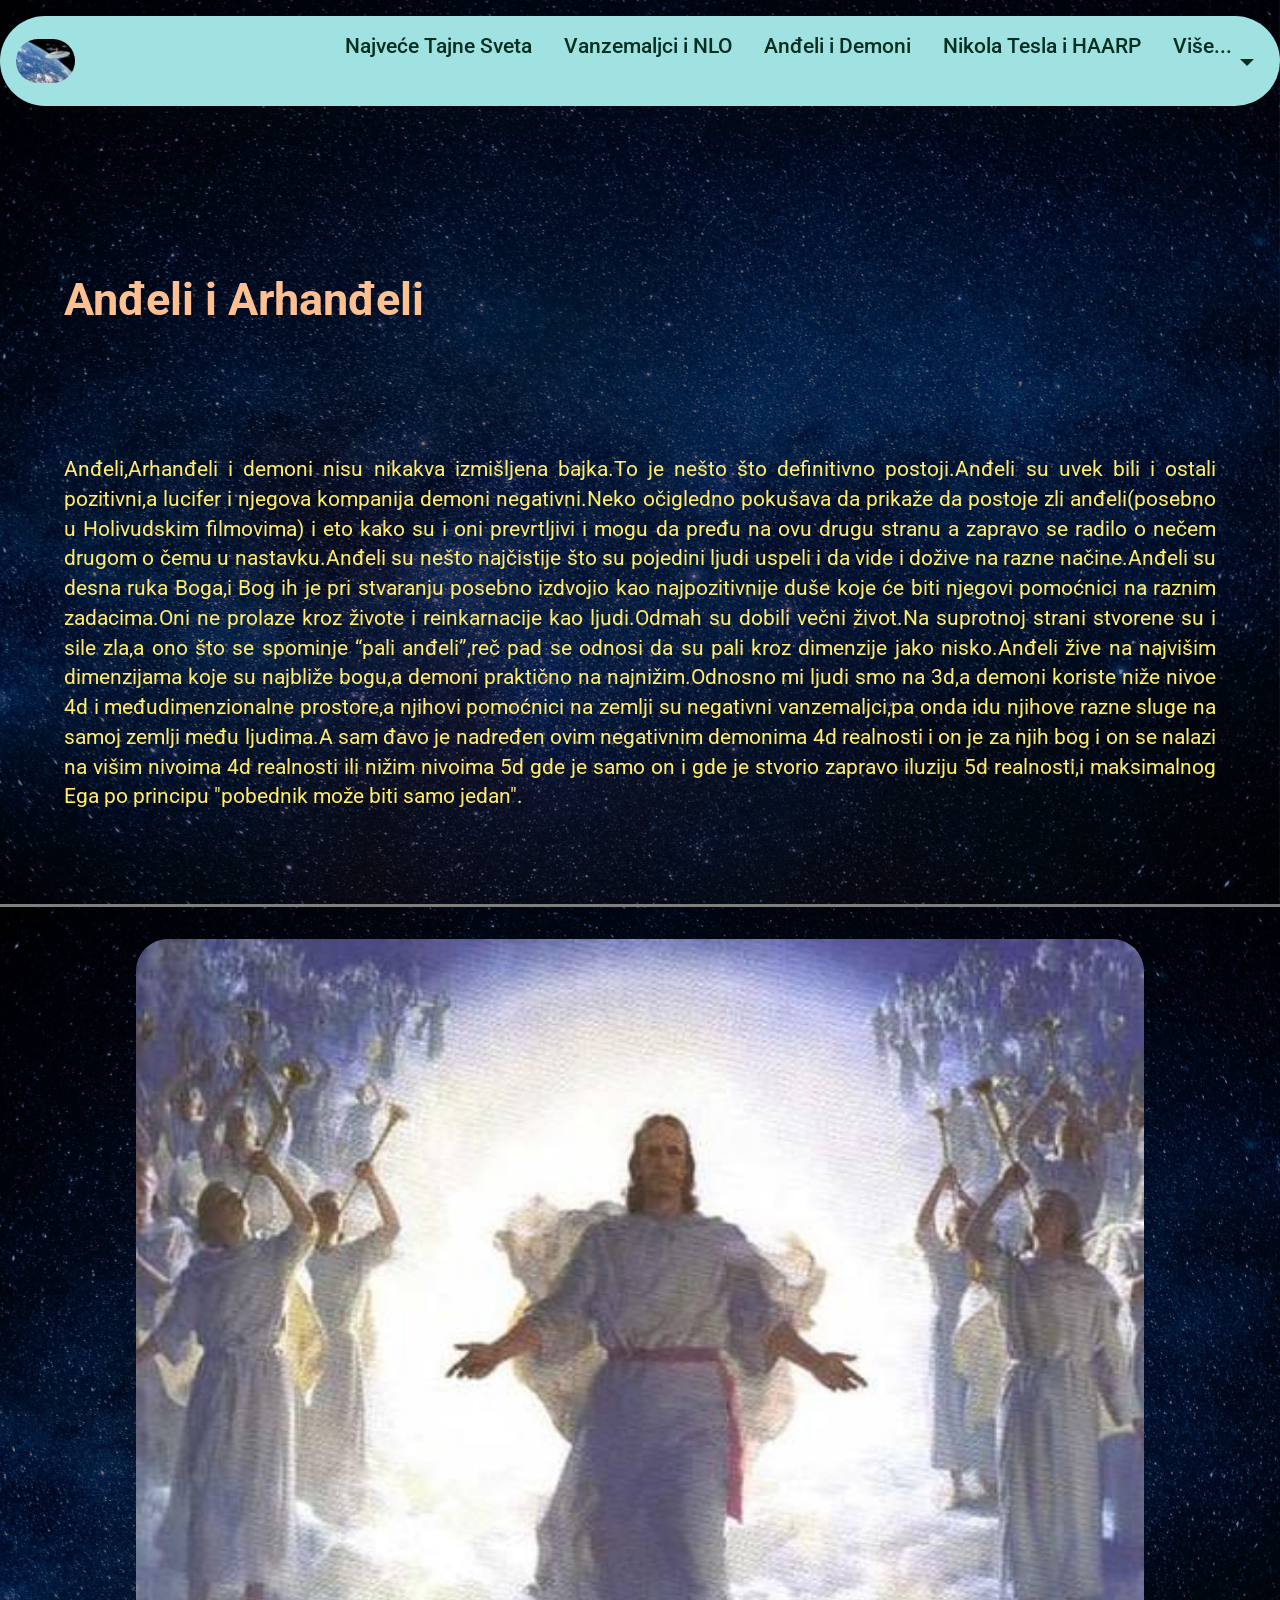
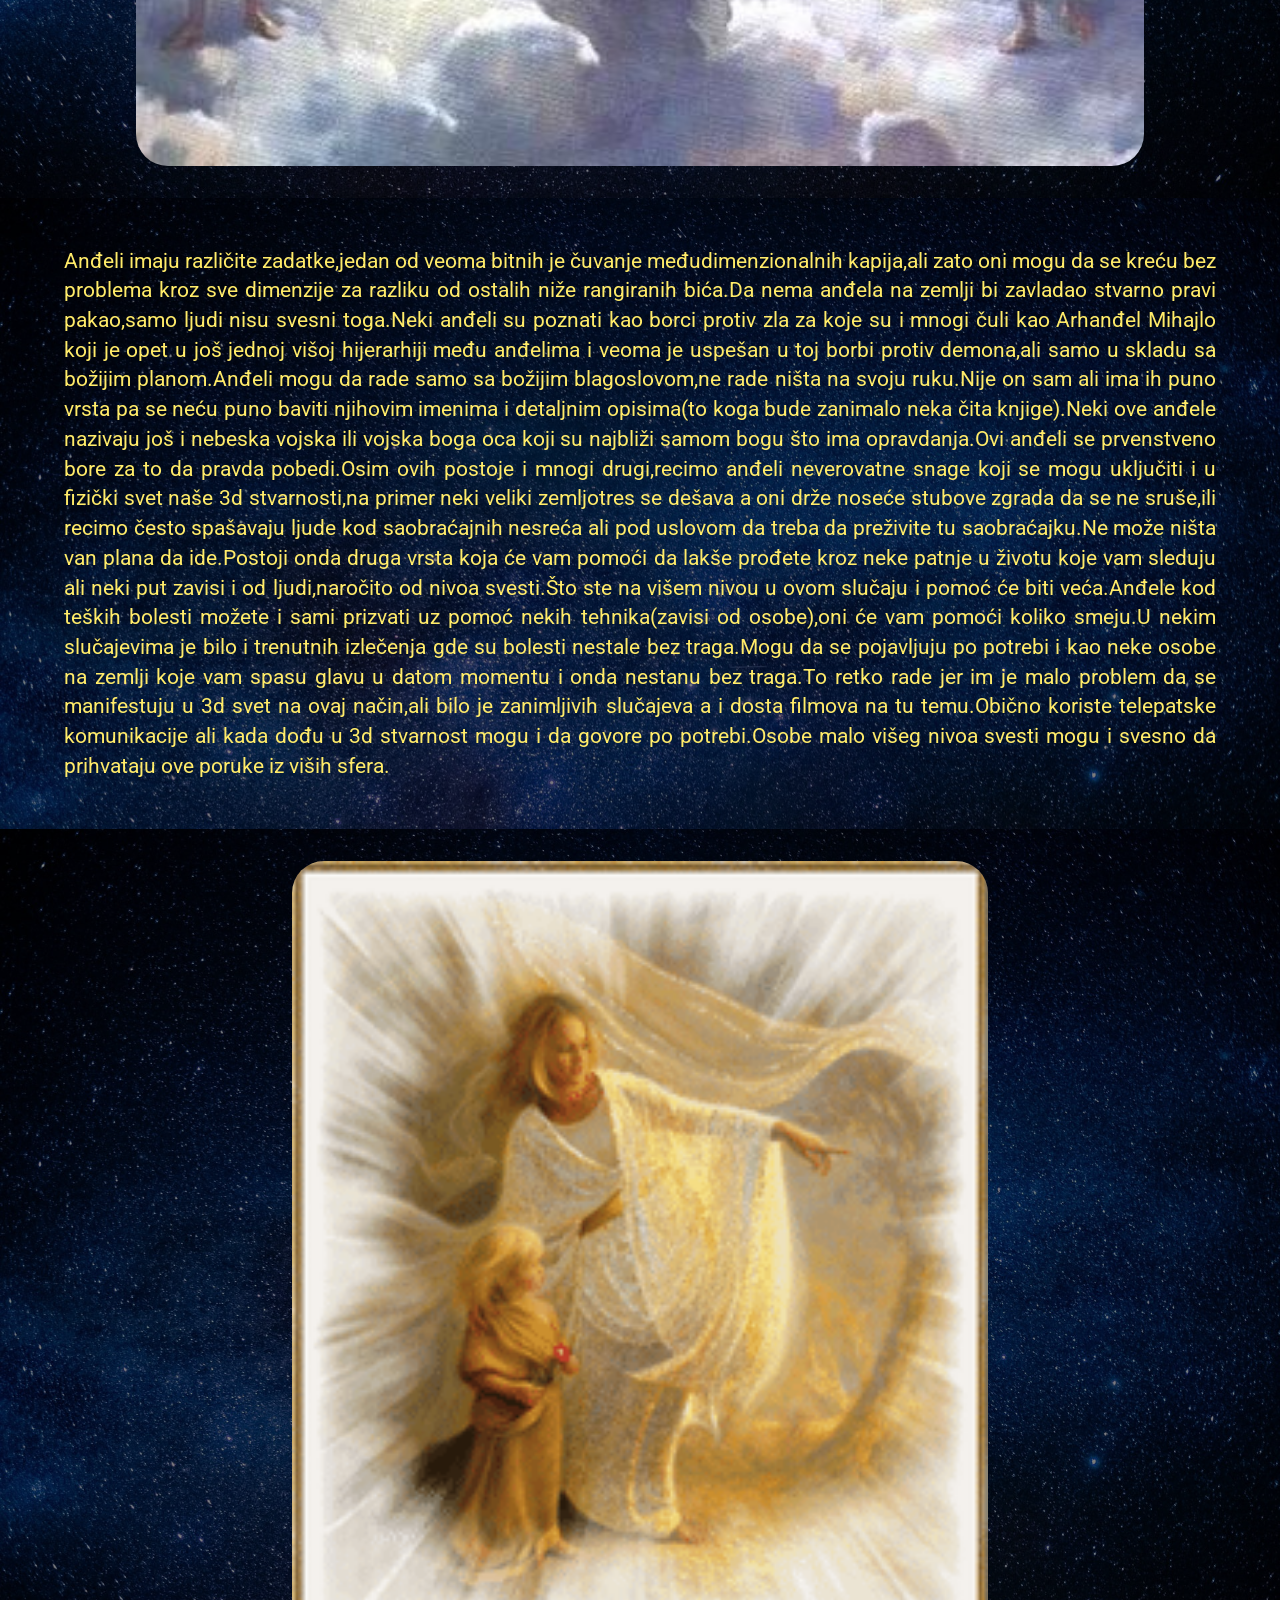
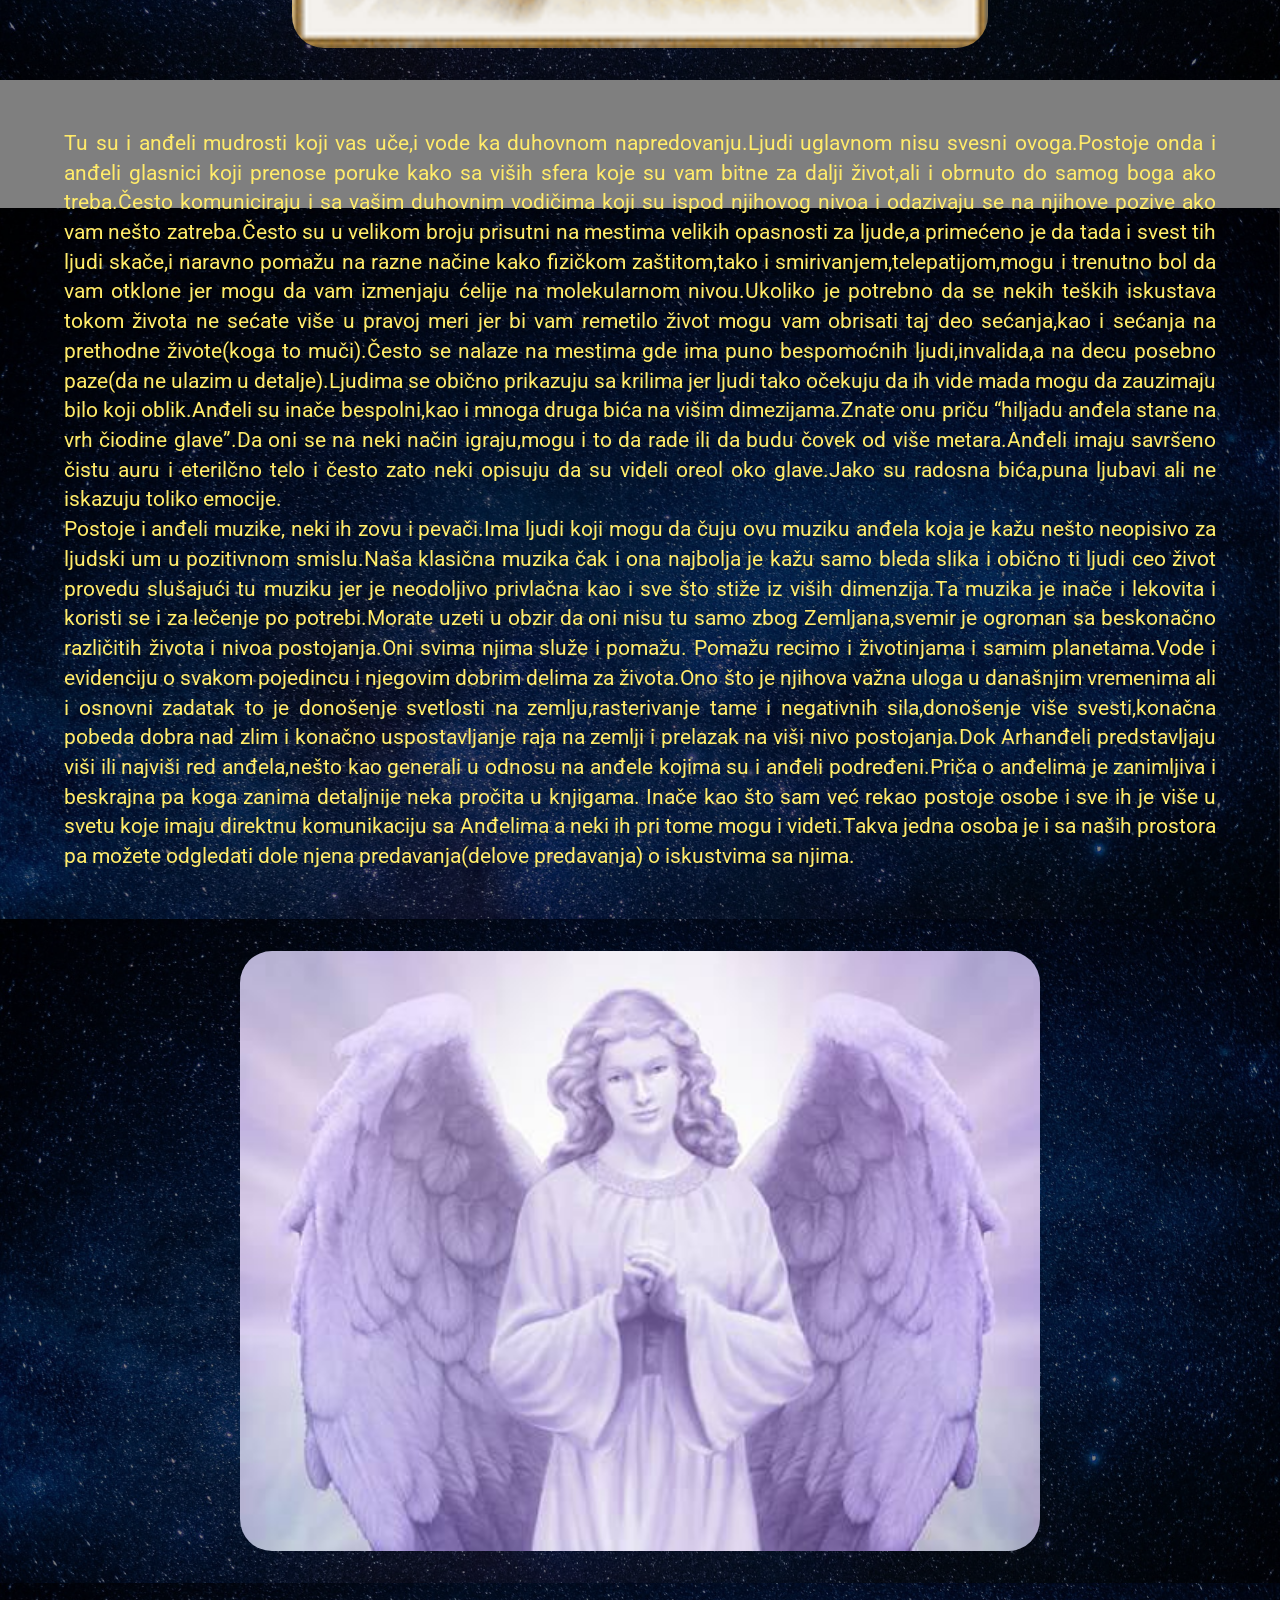
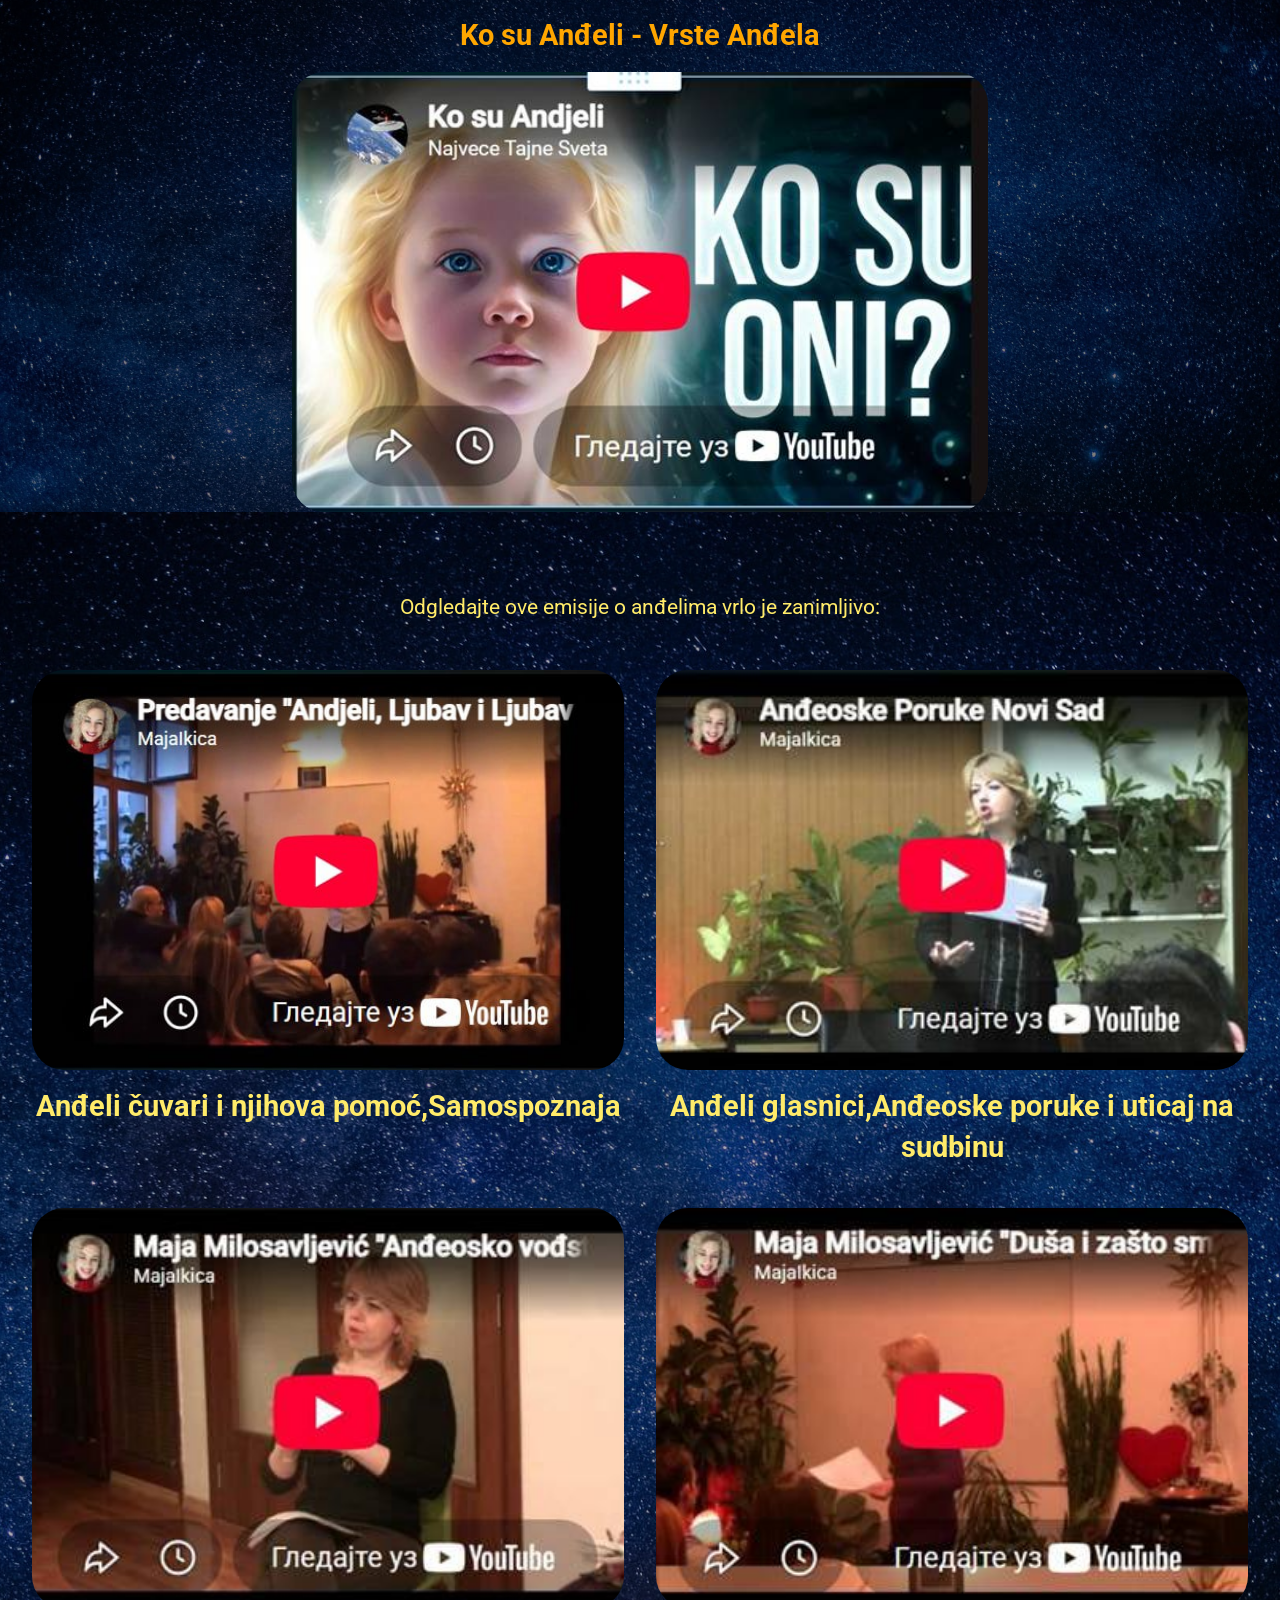
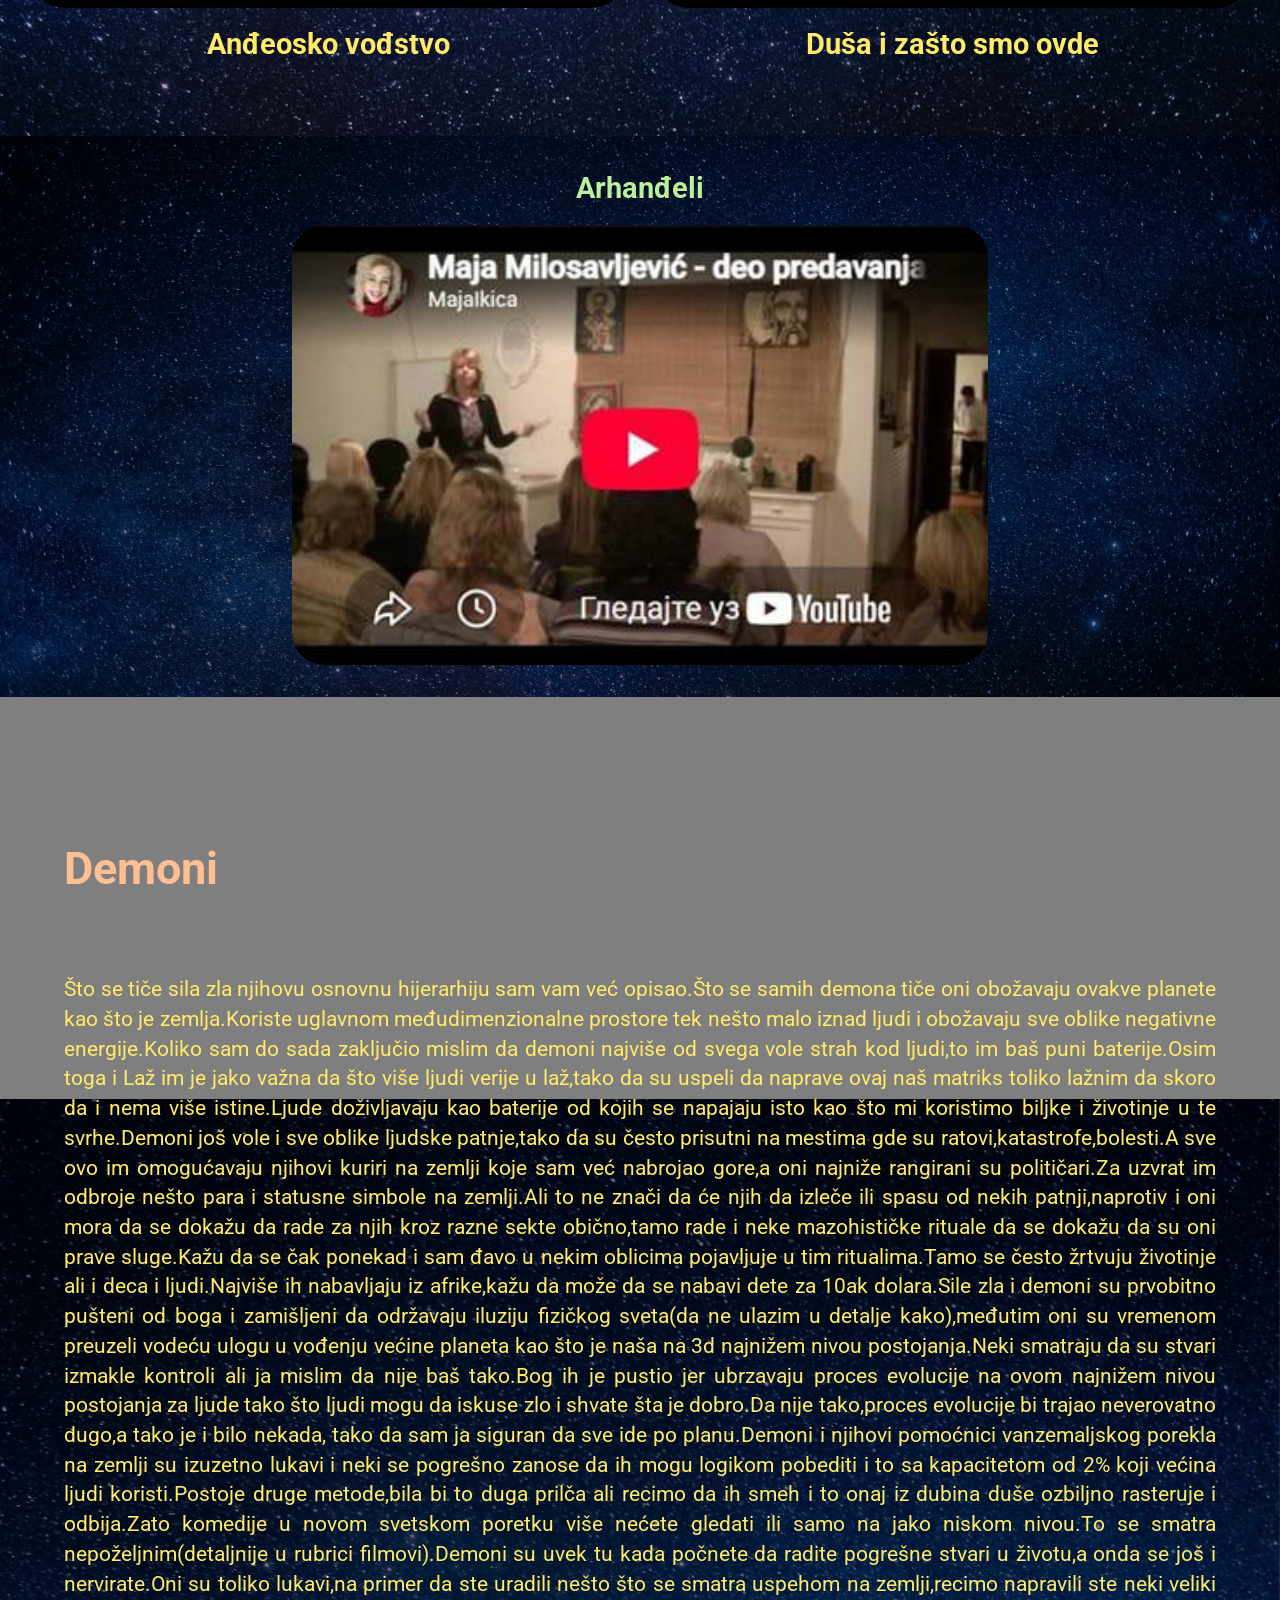
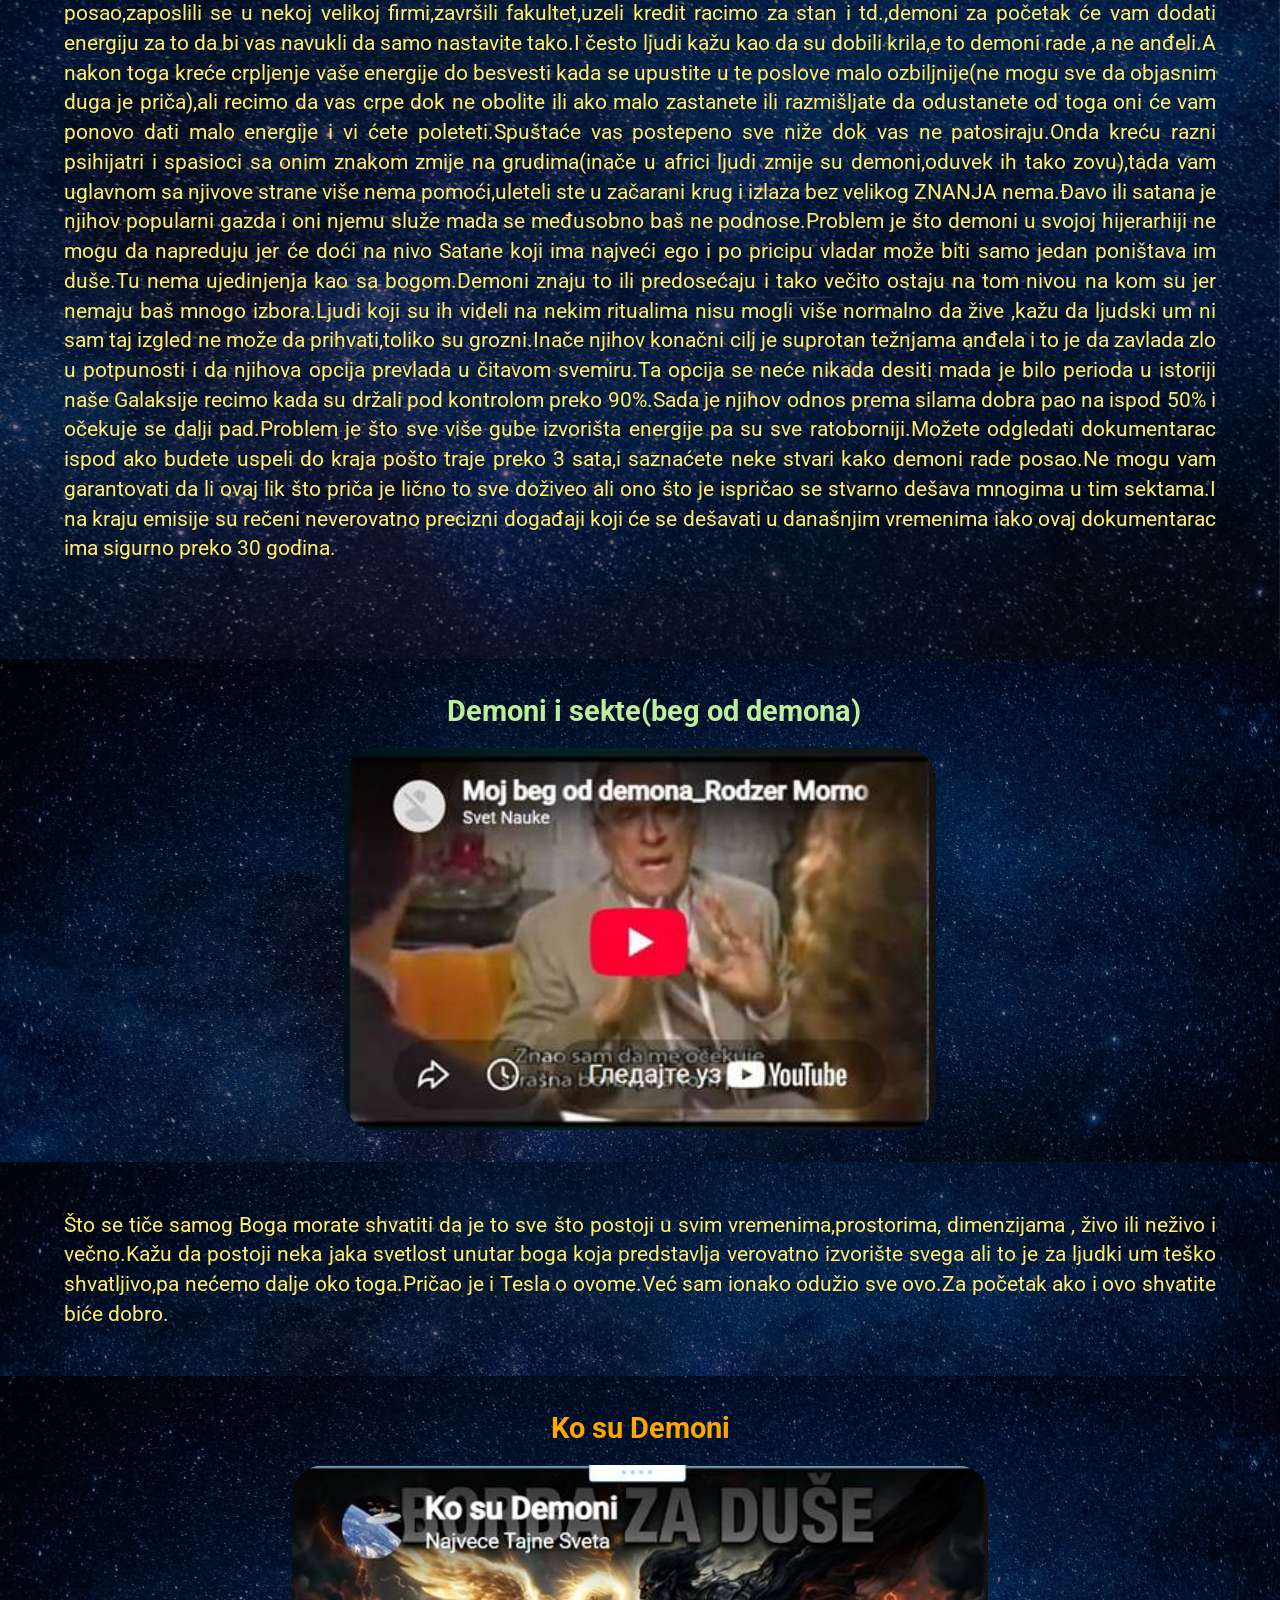
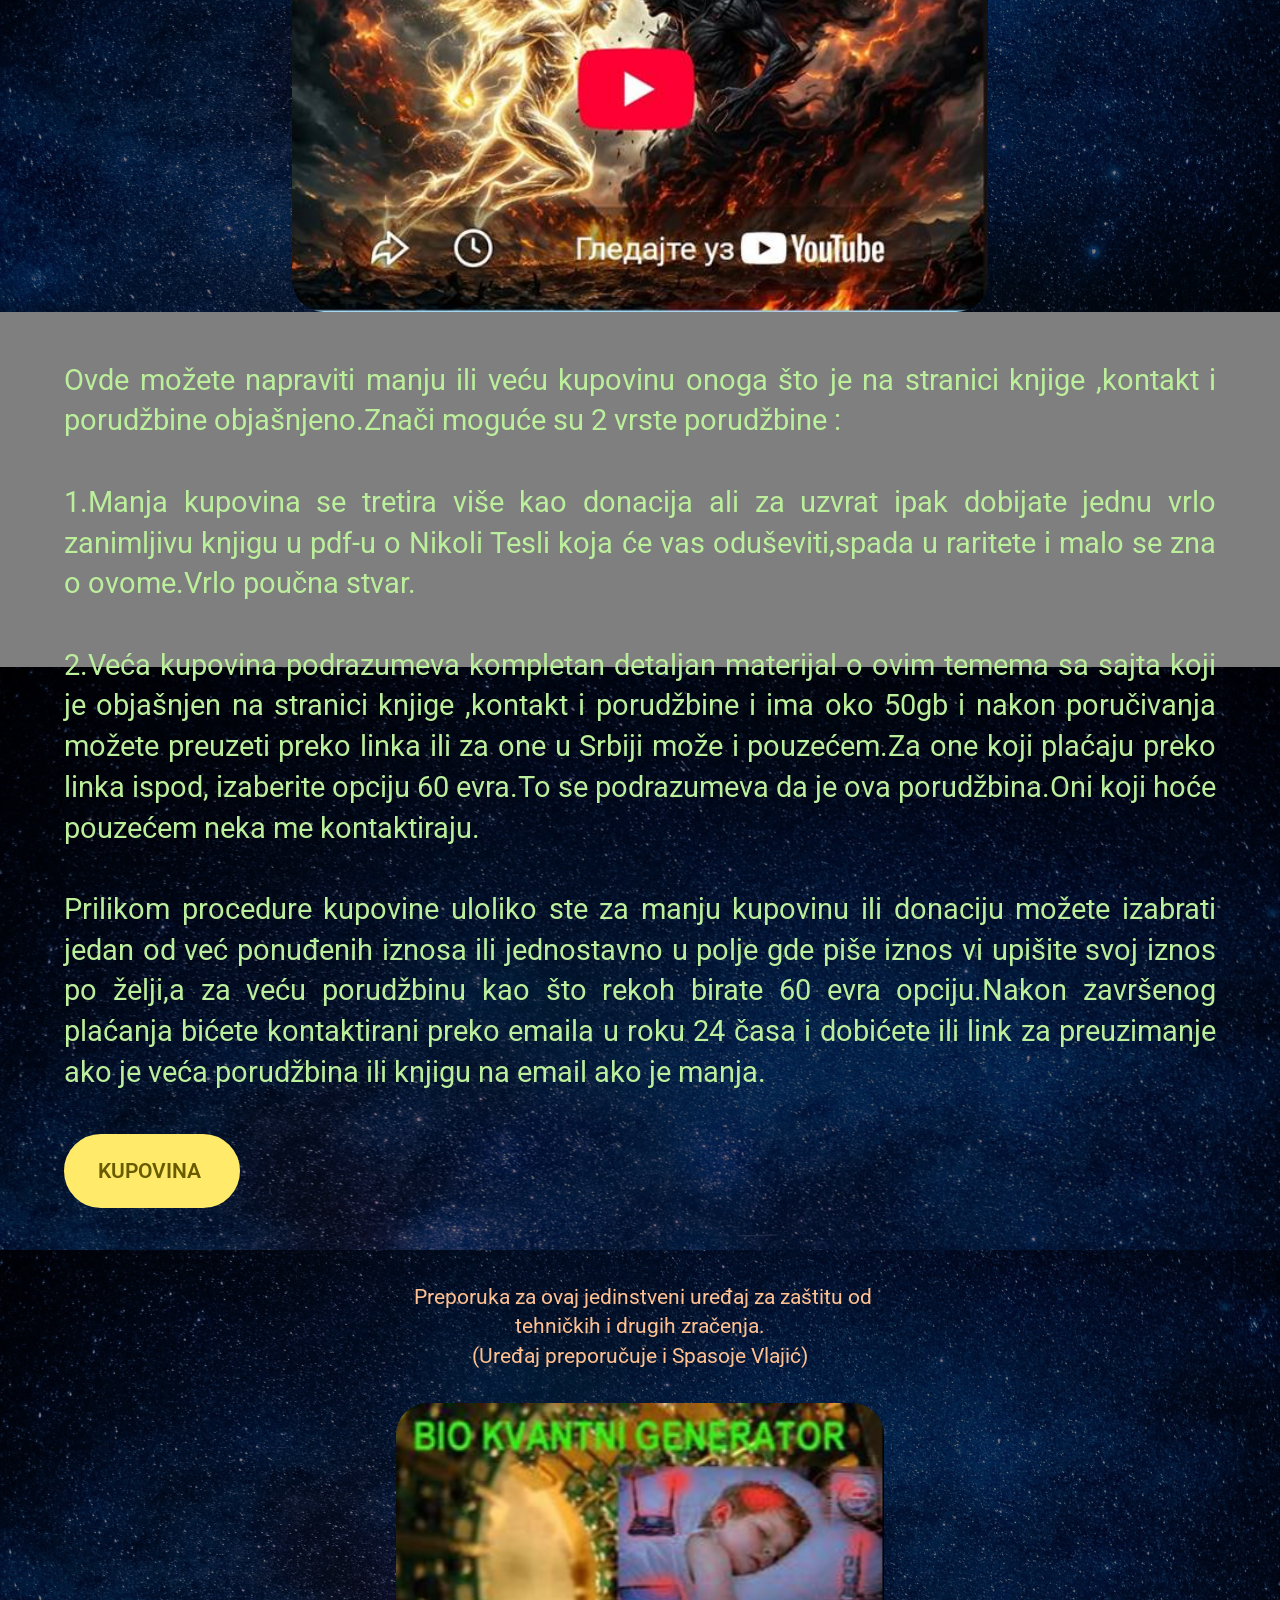
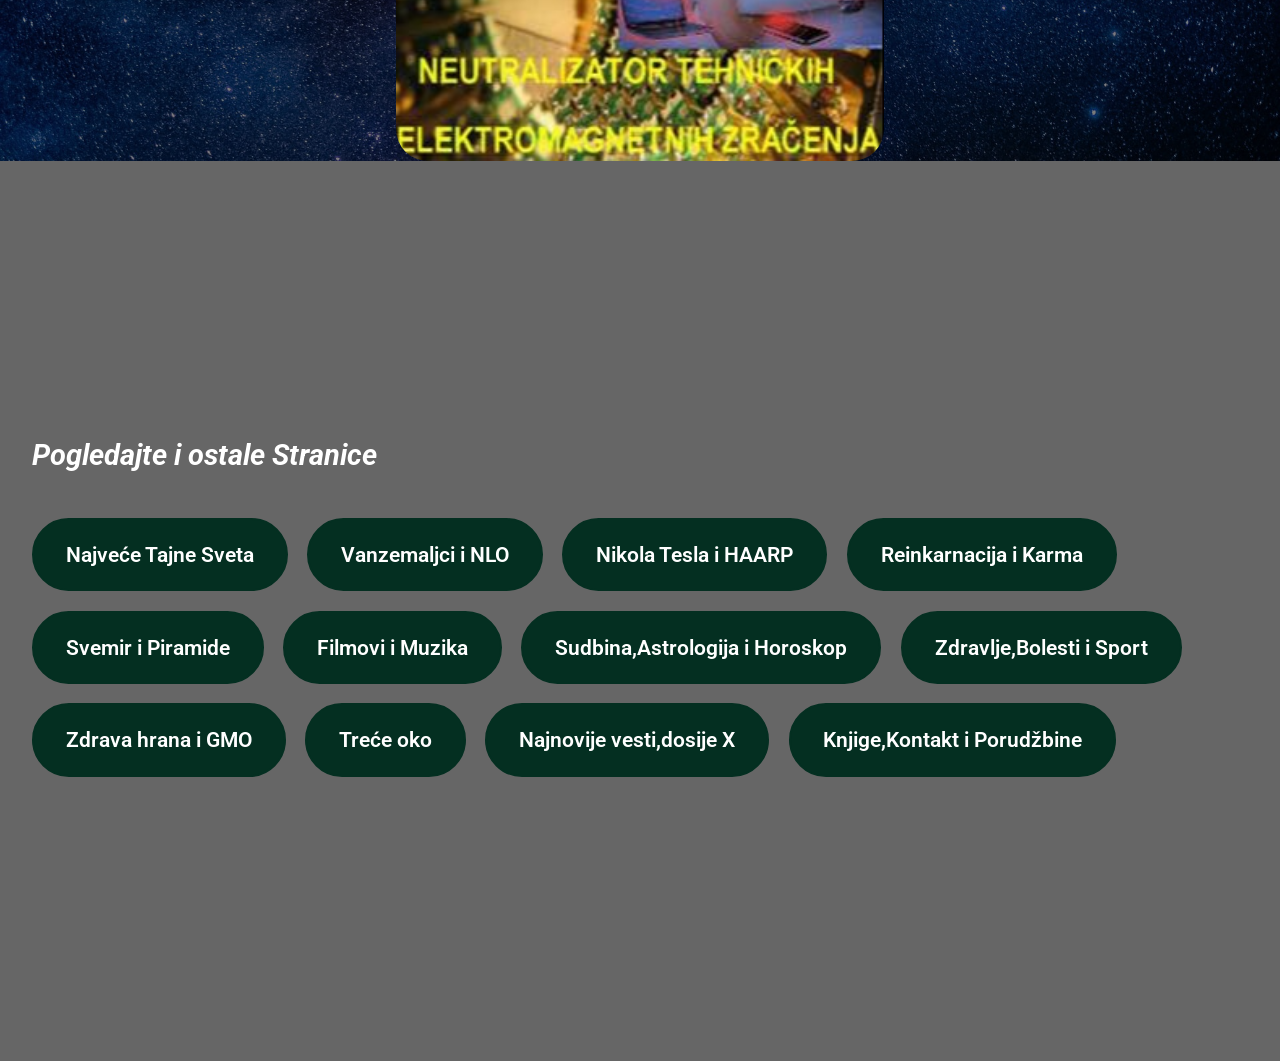
==== commit 7e615372: "Add files via upload" ====
--- a/Adjeli-i-demoni.html
+++ b/Adjeli-i-demoni.html
@@ -400,7 +400,7 @@
       </div>
     </div>
   </div>
-</section><section class="display-7" style="padding: 0;align-items: center;justify-content: center;flex-wrap: wrap;    align-content: center;display: flex;position: relative;height: 4rem;"><a href="https://mobiri.se/4922704" style="flex: 1 1;height: 4rem;position: absolute;width: 100%;z-index: 1;"><img alt="" style="height: 4rem;" src="[data-uri]"></a><p style="margin: 0;text-align: center;" class="display-7">&#8204;</p><a style="z-index:1" href="https://mobirise.com/builder/ai-website-generator.html">AI Website Generator</a></section><script src="assets/bootstrap/js/bootstrap.bundle.min.js"></script>  <script src="assets/parallax/jarallax.js"></script>  <script src="assets/smoothscroll/smooth-scroll.js"></script>  <script src="assets/ytplayer/index.js"></script>  <script src="assets/dropdown/js/navbar-dropdown.js"></script>  <script src="assets/theme/js/script.js"></script>  
+ <script src="assets/parallax/jarallax.js"></script>  <script src="assets/smoothscroll/smooth-scroll.js"></script>  <script src="assets/ytplayer/index.js"></script>  <script src="assets/dropdown/js/navbar-dropdown.js"></script>  <script src="assets/theme/js/script.js"></script>  
   
   
 </body>
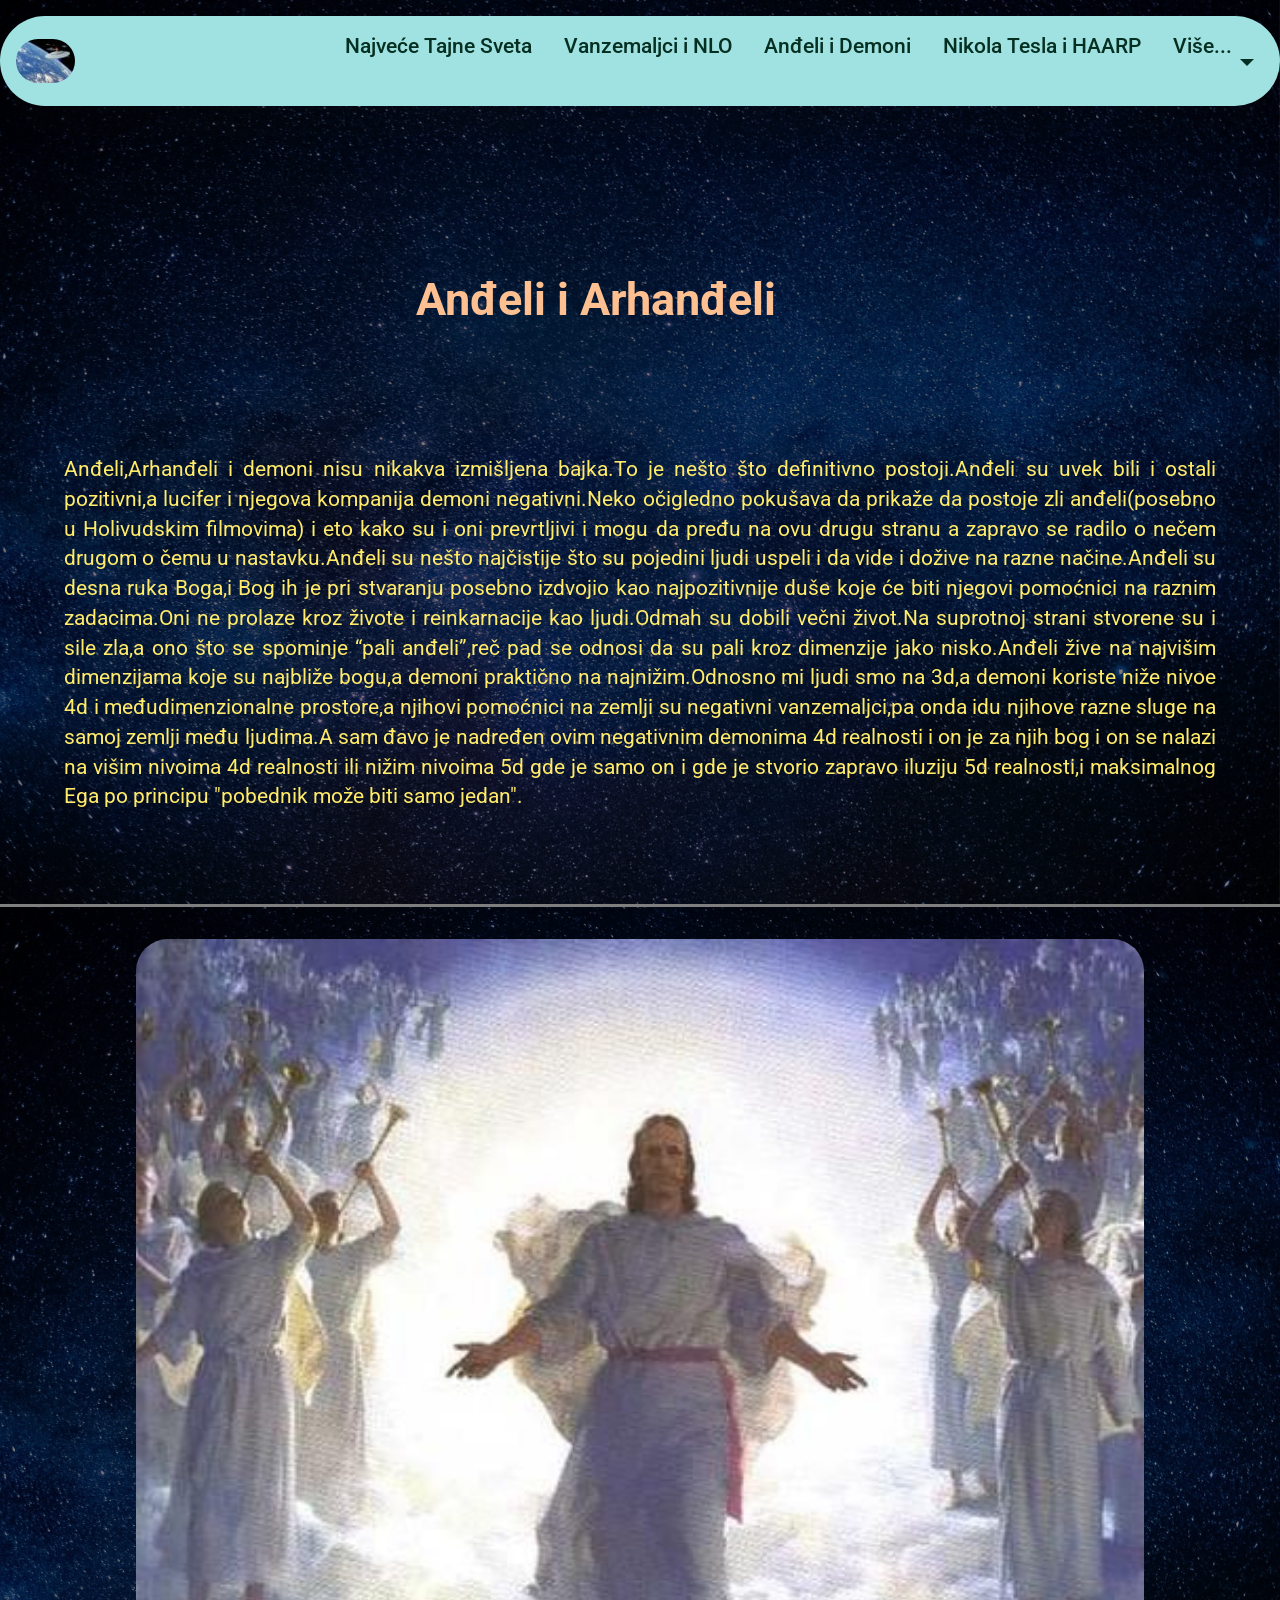
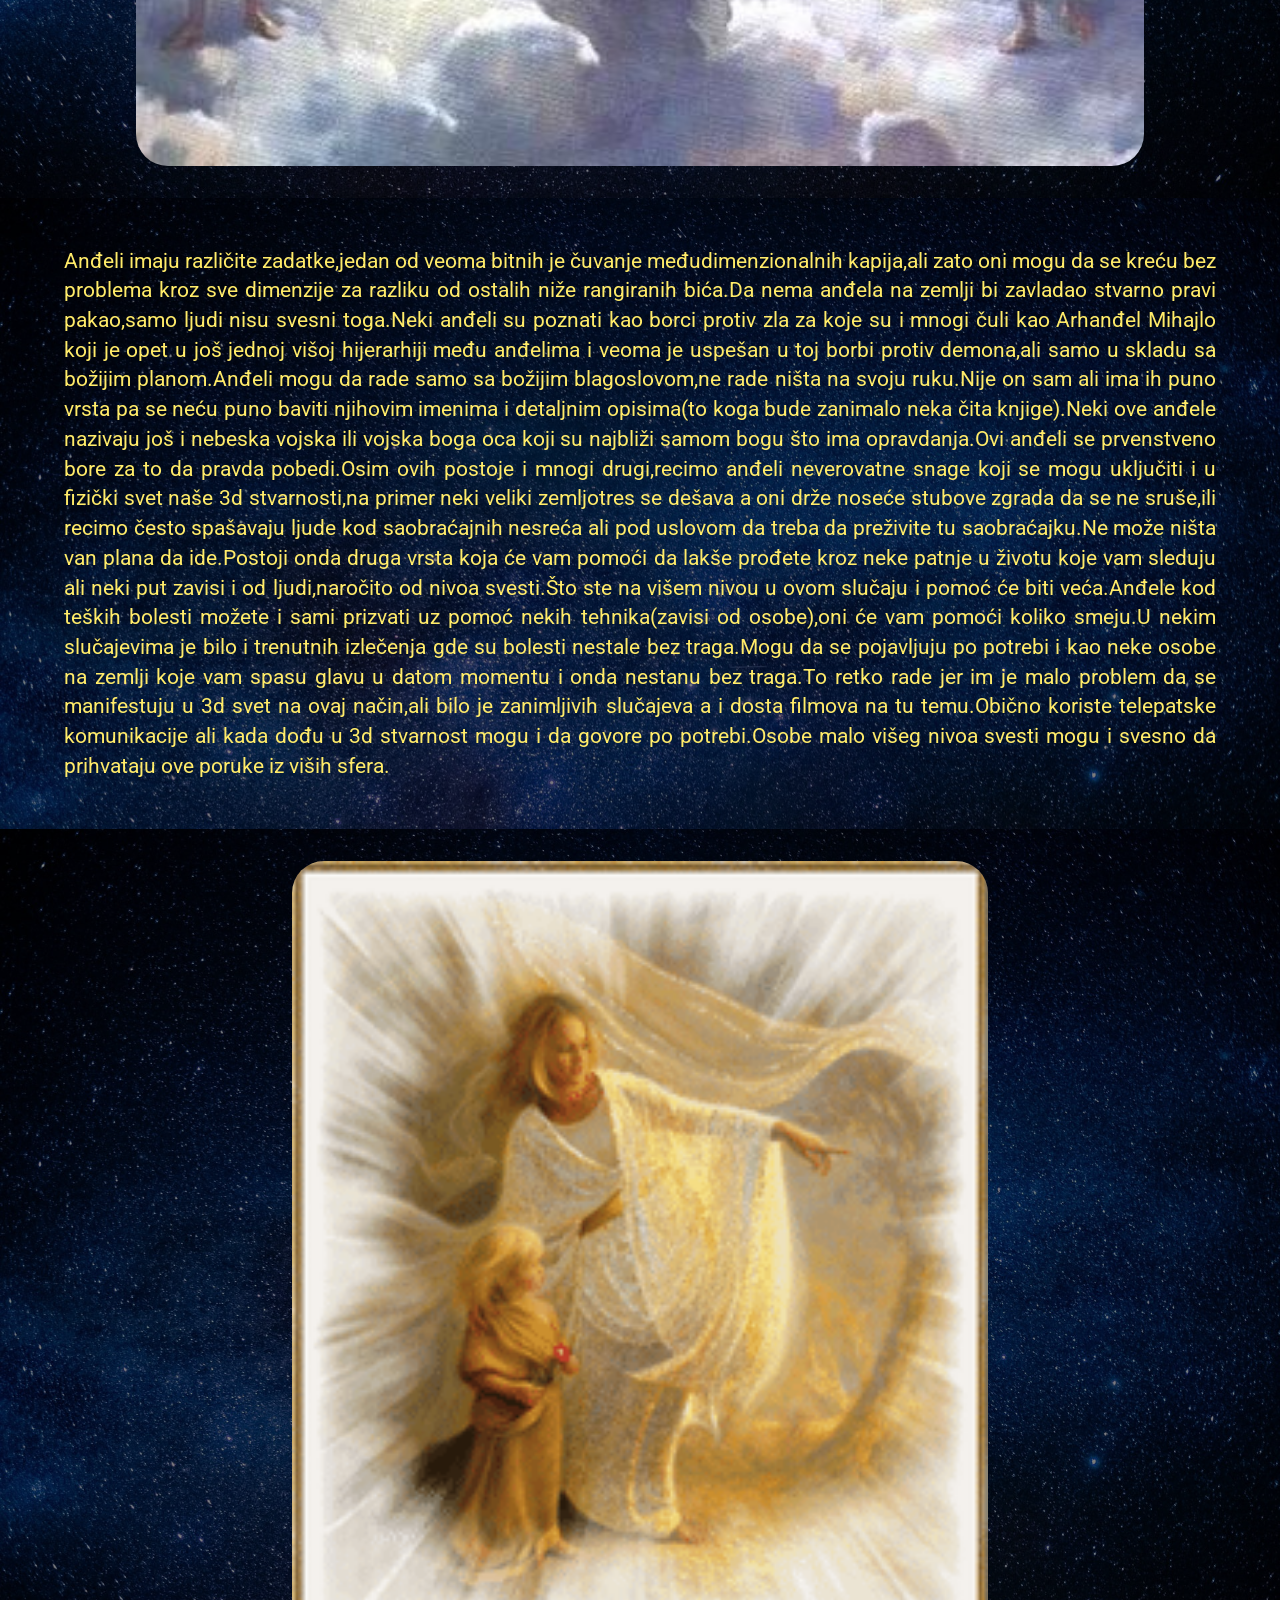
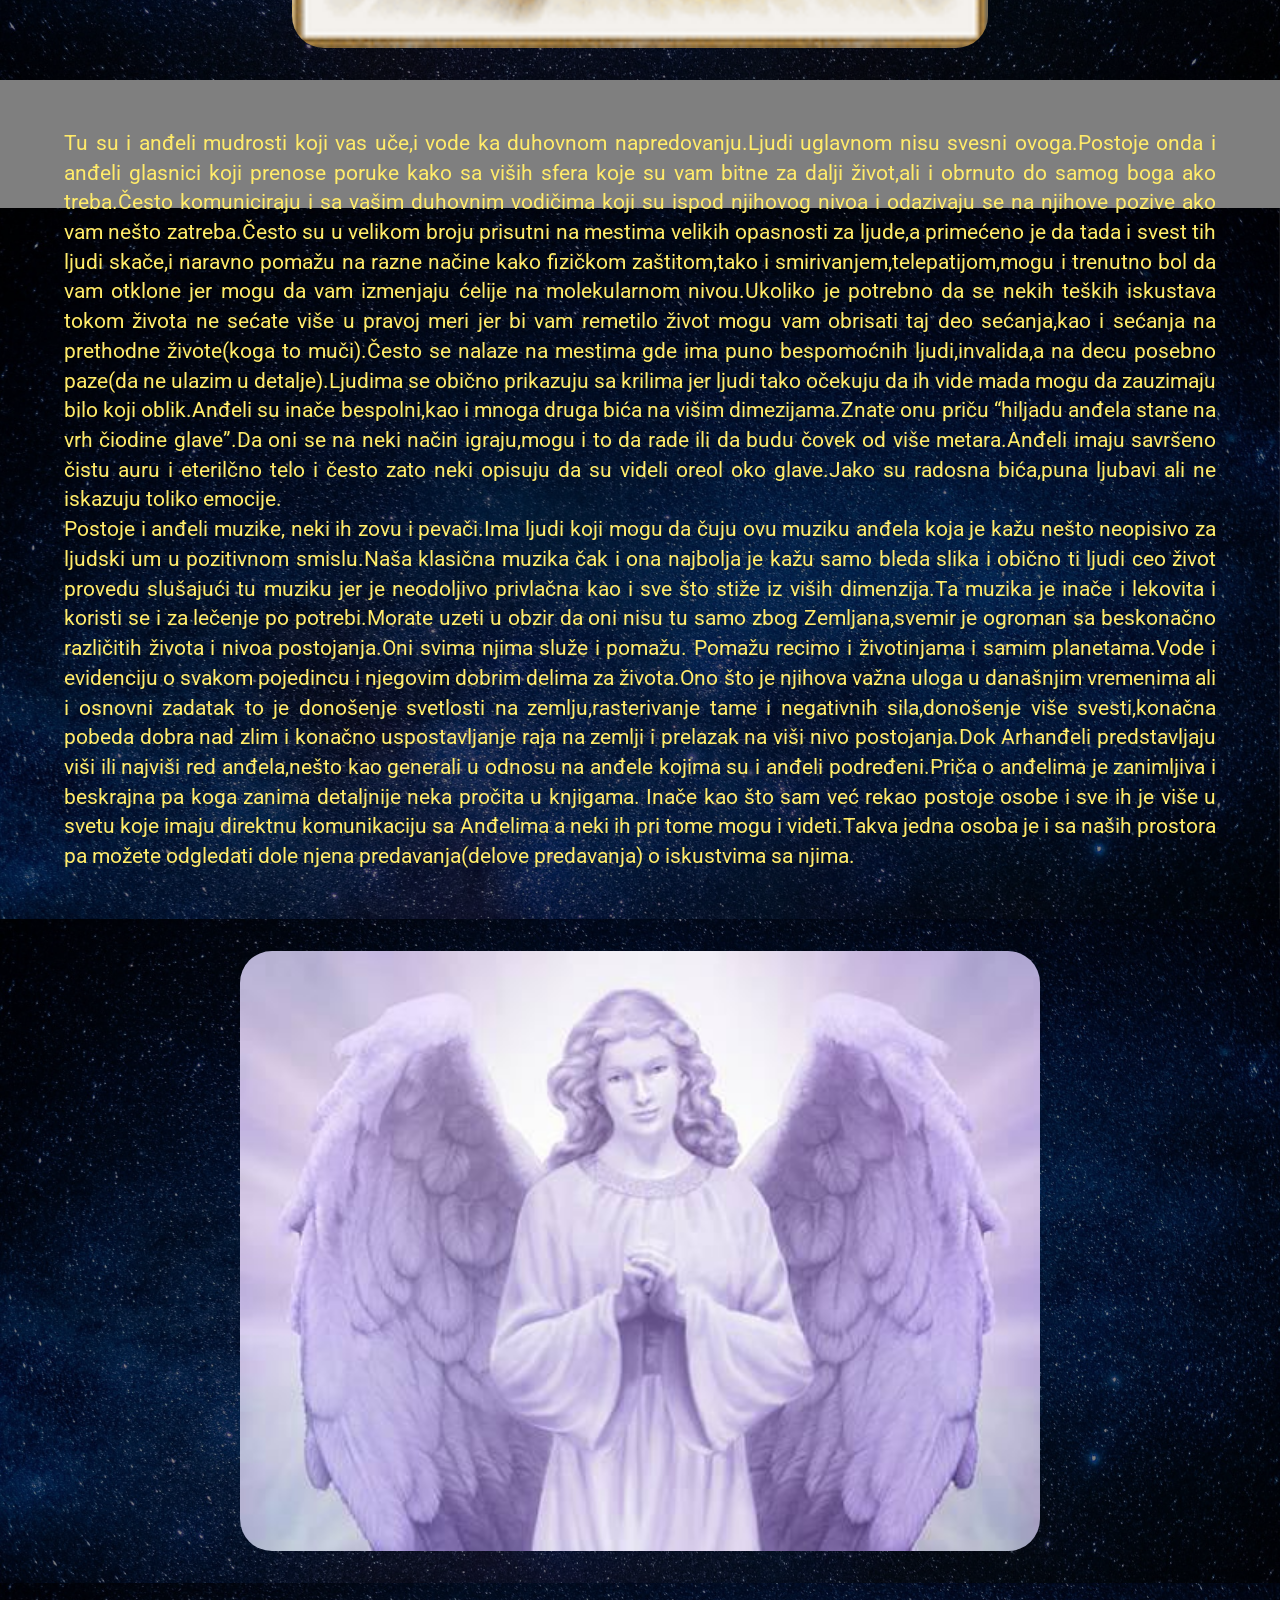
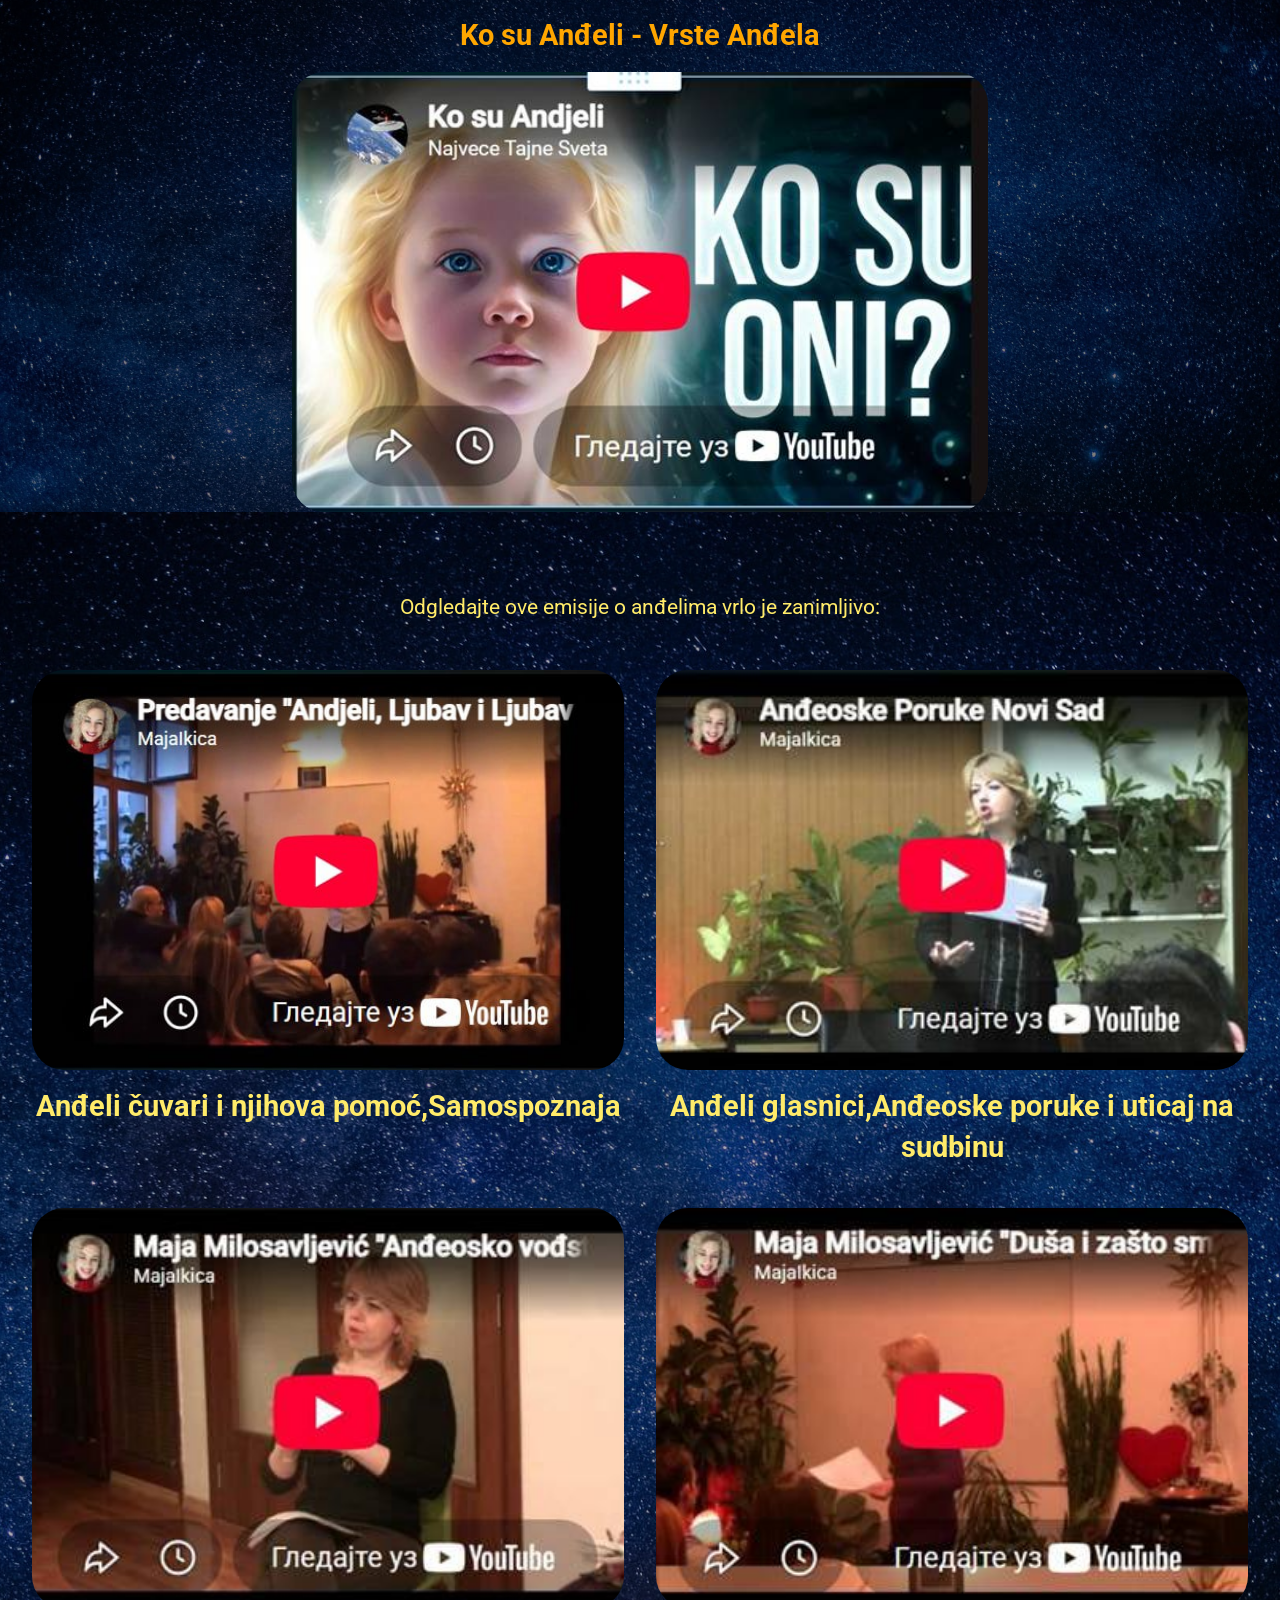
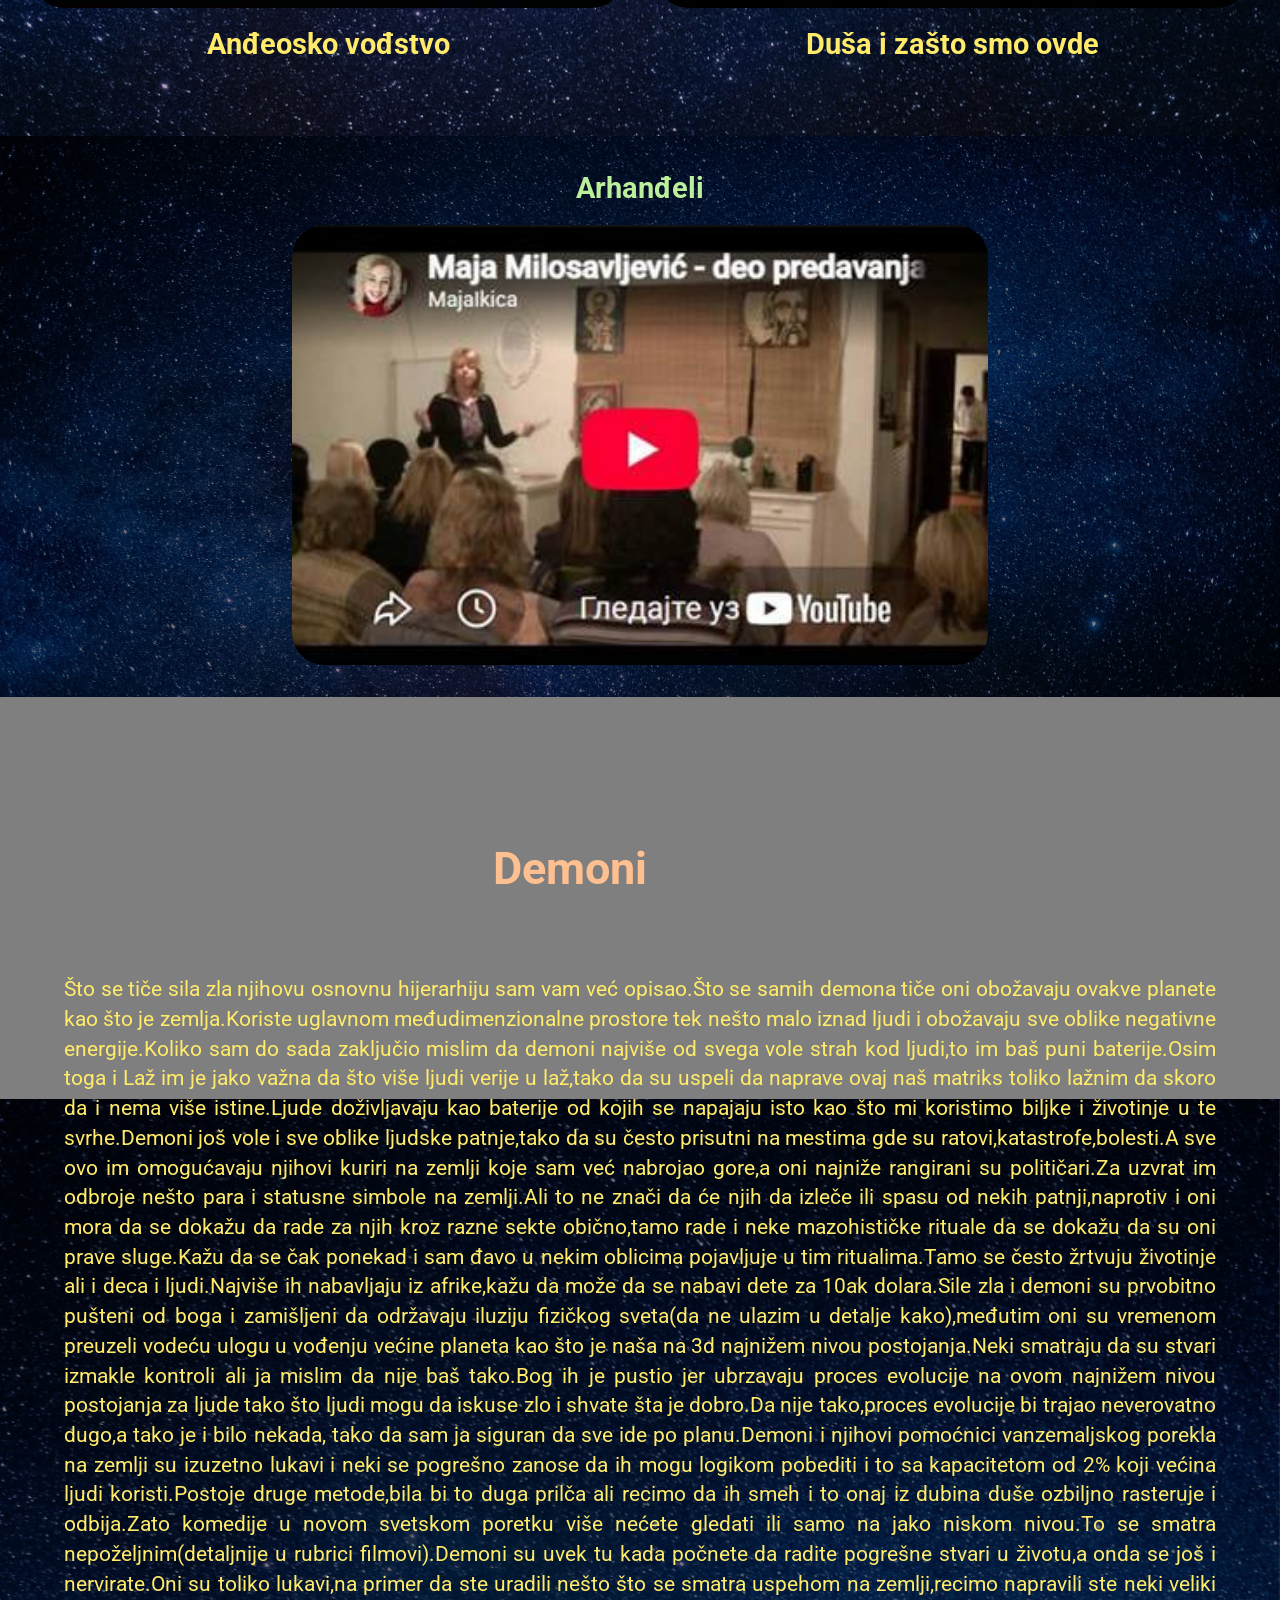
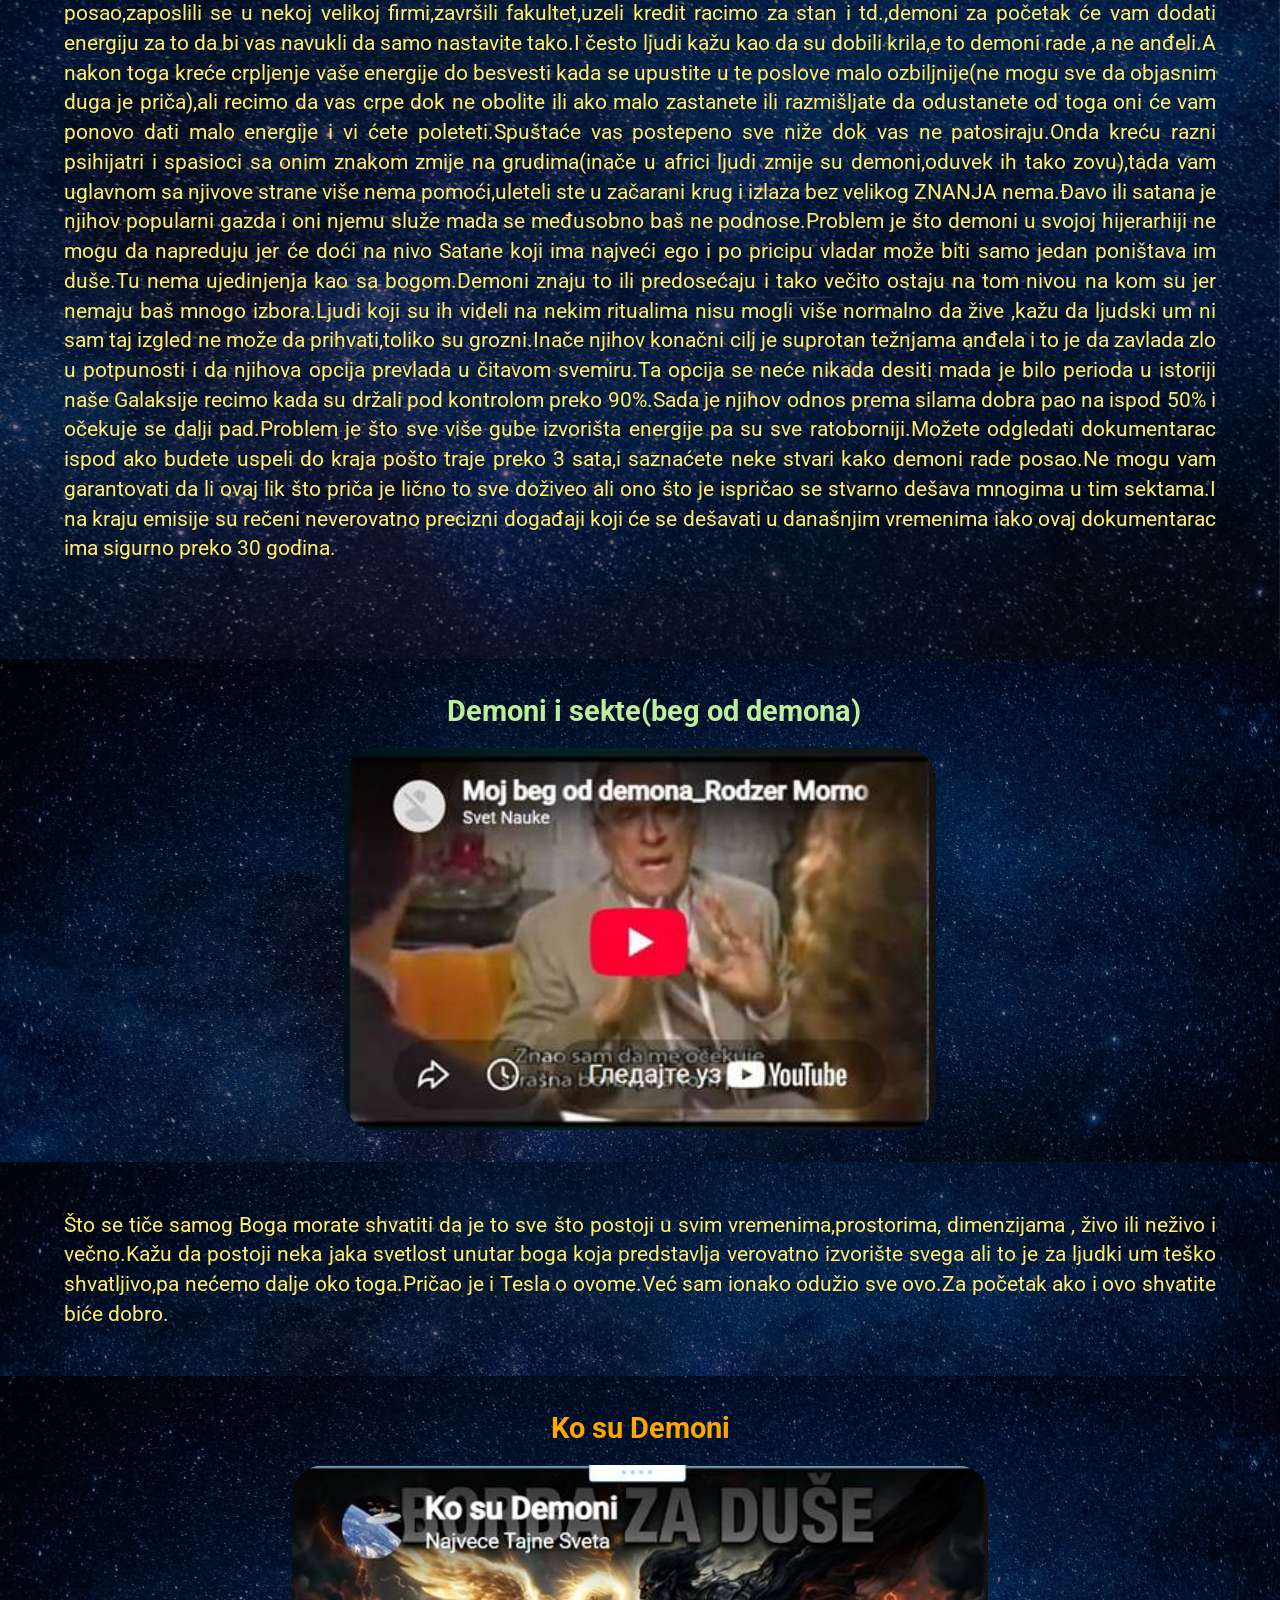
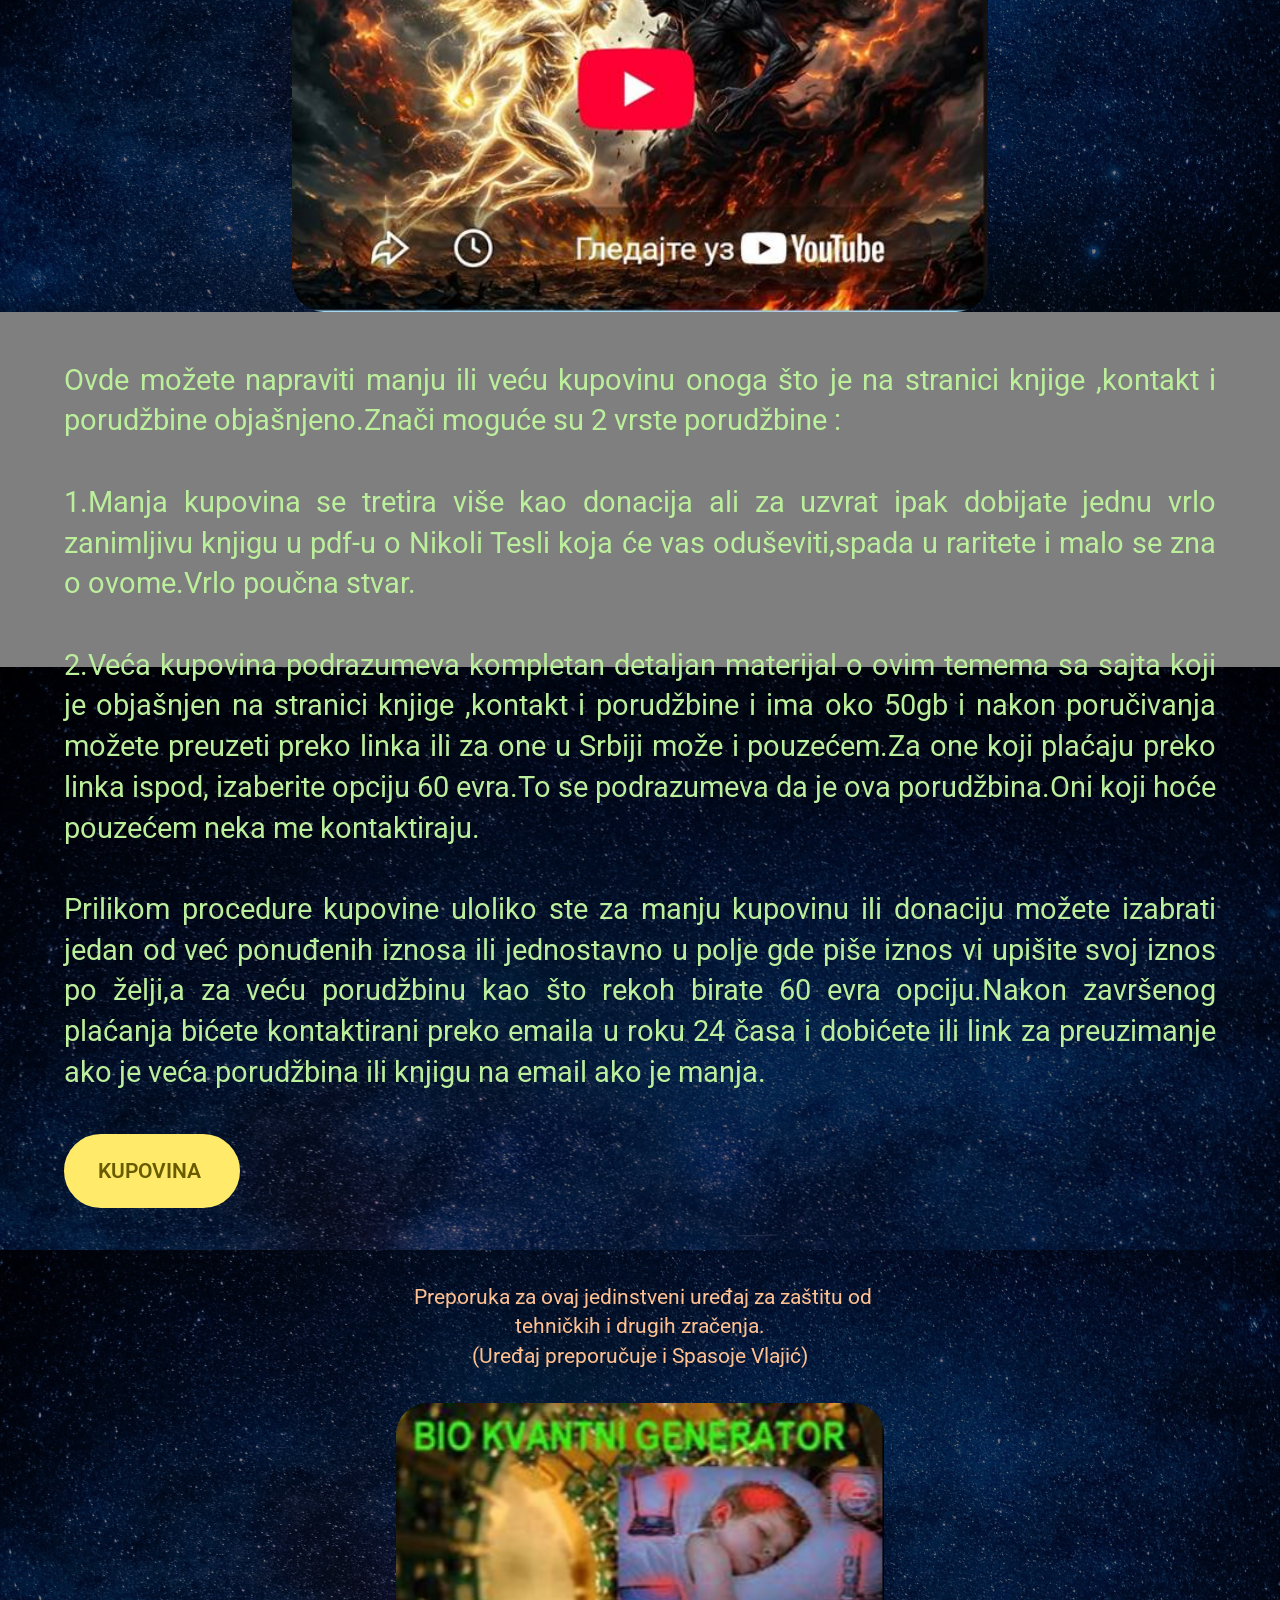
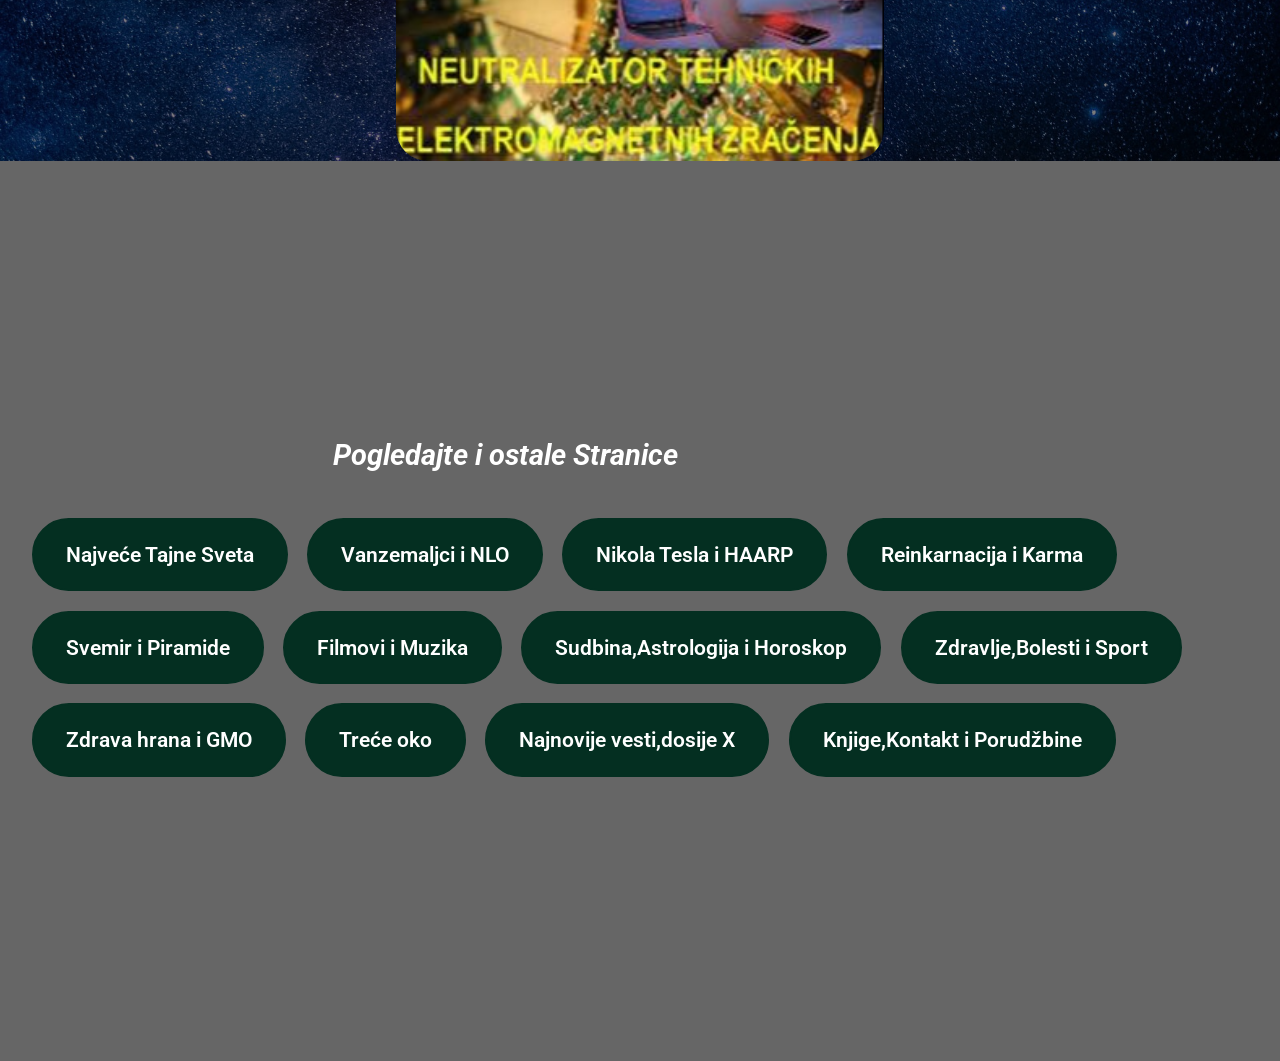
==== commit d27f8921: "Add files via upload" ====
--- a/Adjeli-i-demoni.html
+++ b/Adjeli-i-demoni.html
@@ -17,7 +17,7 @@
   <link rel="stylesheet" href="assets/theme/css/style.css">
   <link rel="preload" href="https://fonts.googleapis.com/css?family=Roboto:100,200,300,400,500,600,700,800,900,100i,200i,300i,400i,500i,600i,700i,800i,900i&display=swap" as="style" onload="this.onload=null;this.rel='stylesheet'">
   <noscript><link rel="stylesheet" href="https://fonts.googleapis.com/css?family=Roboto:100,200,300,400,500,600,700,800,900,100i,200i,300i,400i,500i,600i,700i,800i,900i&display=swap"></noscript>
-  <link rel="preload" as="style" href="assets/mobirise/css/mbr-additional.css?v=pSRDcy"><link rel="stylesheet" href="assets/mobirise/css/mbr-additional.css?v=pSRDcy" type="text/css">
+  <link rel="preload" as="style" href="assets/mobirise/css/mbr-additional.css?v=hZPh9N"><link rel="stylesheet" href="assets/mobirise/css/mbr-additional.css?v=hZPh9N" type="text/css">
 
   
   
@@ -75,7 +75,7 @@
   <div class="container-fluid">
     <div class="row">
       <div class="content-wrap col-12 col-md-12">
-        <h1 class="mbr-section-title mbr-fonts-style mbr-white mb-4 display-1"><strong><br></strong><br><strong>Anđeli i Arhanđeli</strong><strong><br></strong><br><strong><br></strong></h1>
+        <h1 class="mbr-section-title mbr-fonts-style mbr-white mb-4 display-1"><strong><br></strong><br><strong>&nbsp; &nbsp; &nbsp; &nbsp; &nbsp; &nbsp; &nbsp; &nbsp; &nbsp; &nbsp; &nbsp; &nbsp; &nbsp; &nbsp; &nbsp; &nbsp; Anđeli i Arhanđeli</strong><strong><br></strong><br><strong><br></strong></h1>
         
         <p class="mbr-fonts-style mbr-text mbr-white mb-4 display-7">Anđeli,Arhanđeli i demoni nisu nikakva izmišljena bajka.To je nešto što definitivno postoji.Anđeli su uvek bili i ostali pozitivni,a lucifer i njegova kompanija demoni negativni.Neko očigledno pokušava da prikaže da postoje zli anđeli(posebno u Holivudskim filmovima) i eto kako su i oni prevrtljivi i mogu da pređu na ovu drugu stranu a zapravo se radilo o nečem drugom o čemu u nastavku.Anđeli su nešto najčistije što su pojedini ljudi uspeli i da vide i dožive na razne načine.Anđeli su desna ruka Boga,i Bog ih je pri stvaranju posebno izdvojio kao najpozitivnije duše koje će biti njegovi pomoćnici na raznim zadacima.Oni ne prolaze kroz živote i reinkarnacije kao ljudi.Odmah su dobili večni život.Na suprotnoj strani stvorene su i sile zla,a ono što se spominje “pali anđeli”,reč pad se odnosi da su pali kroz dimenzije jako nisko.Anđeli žive na najvišim dimenzijama koje su najbliže bogu,a demoni praktično na najnižim.Odnosno mi ljudi smo na 3d,a demoni koriste niže nivoe 4d i međudimenzionalne prostore,a njihovi pomoćnici na zemlji su negativni vanzemaljci,pa onda idu njihove razne sluge na samoj zemlji među ljudima.A sam đavo je nadređen ovim negativnim demonima 4d realnosti i on je za njih bog i on se nalazi na višim nivoima 4d realnosti ili nižim nivoima 5d gde je samo on i gde je stvorio zapravo iluziju 5d realnosti,i maksimalnog Ega po principu "pobednik može biti samo jedan".</p>
         
@@ -287,7 +287,7 @@
   <div class="container-fluid">
     <div class="row">
       <div class="content-wrap col-12 col-md-12">
-        <h2 class="mbr-section-title mbr-fonts-style mbr-white mb-4 display-1"><strong><br></strong><br><strong>Demoni</strong><br><strong><br></strong></h2>
+        <h2 class="mbr-section-title mbr-fonts-style mbr-white mb-4 display-1"><strong><br></strong><br><strong>&nbsp; &nbsp; &nbsp; &nbsp; &nbsp; &nbsp; &nbsp; &nbsp; &nbsp; &nbsp; &nbsp; &nbsp; &nbsp; &nbsp; &nbsp; &nbsp; &nbsp; &nbsp; &nbsp; &nbsp;Demoni</strong><br><strong><br></strong></h2>
         
         <p class="mbr-fonts-style mbr-text mbr-white mb-4 display-7">﻿Što se tiče sila zla njihovu osnovnu hijerarhiju sam vam već opisao.Što se samih demona tiče oni obožavaju ovakve planete kao što je zemlja.Koriste uglavnom međudimenzionalne prostore tek nešto malo iznad ljudi i obožavaju sve oblike negativne energije.Koliko sam do sada zaključio mislim da demoni najviše od svega vole strah kod ljudi,to im baš puni baterije.Osim toga i Laž im je jako važna da što više ljudi verije u laž,tako da su uspeli da naprave ovaj naš matriks toliko lažnim da skoro da i nema više istine.Ljude doživljavaju kao baterije od kojih se napajaju isto kao što mi koristimo biljke i životinje u te svrhe.Demoni još vole i sve oblike ljudske patnje,tako da su često prisutni na mestima gde su ratovi,katastrofe,bolesti.A sve ovo im omogućavaju njihovi kuriri na zemlji koje sam već nabrojao gore,a oni najniže rangirani su političari.Za uzvrat im odbroje nešto para i statusne simbole na zemlji.Ali to ne znači da će njih da izleče ili spasu od nekih patnji,naprotiv i oni mora da se dokažu da rade za njih kroz razne sekte obično,tamo rade i neke mazohističke rituale da se dokažu da su oni prave sluge.Kažu da se čak ponekad i sam đavo u nekim oblicima pojavljuje u tim ritualima.Tamo se često žrtvuju životinje ali i deca i ljudi.Najviše ih nabavljaju iz afrike,kažu da može da se nabavi dete za 10ak dolara.Sile zla i demoni su prvobitno pušteni od boga i zamišljeni da održavaju iluziju fizičkog sveta(da ne ulazim u detalje kako),međutim oni su vremenom preuzeli vodeću ulogu u vođenju većine planeta kao što je naša na 3d najnižem nivou postojanja.Neki smatraju da su stvari izmakle kontroli ali ja mislim da nije baš tako.Bog ih je pustio jer ubrzavaju proces evolucije na ovom najnižem nivou postojanja za ljude tako što ljudi mogu da iskuse zlo i shvate šta je dobro.Da nije tako,proces evolucije bi trajao neverovatno dugo,a tako je i bilo nekada, tako da sam ja siguran da sve ide po planu.Demoni i njihovi pomoćnici vanzemaljskog porekla na zemlji su izuzetno lukavi i neki se pogrešno zanose da ih mogu logikom pobediti i to sa kapacitetom od 2% koji većina ljudi koristi.Postoje druge metode,bila bi to duga prilča ali recimo da ih smeh i to onaj iz dubina duše ozbiljno rasteruje i odbija.Zato komedije u novom svetskom poretku više nećete gledati ili samo na jako niskom nivou.To se smatra nepoželjnim(detaljnije u rubrici filmovi).Demoni su uvek tu kada počnete da radite pogrešne stvari u životu,a onda se još i nervirate.Oni su toliko lukavi,na primer da ste uradili nešto što se smatra uspehom na zemlji,recimo napravili ste neki veliki posao,zaposlili se u nekoj velikoj firmi,završili fakultet,uzeli kredit racimo za stan i td.,demoni za početak će vam dodati energiju za to da bi vas navukli da samo nastavite tako.I često ljudi kažu kao da su dobili krila,e to demoni rade ,a ne anđeli.A nakon toga kreće crpljenje vaše energije do besvesti kada se upustite u te poslove malo ozbiljnije(ne mogu sve da objasnim duga je priča),ali recimo da vas crpe dok ne obolite ili ako malo zastanete ili razmišljate da odustanete od toga oni će vam ponovo dati malo energije i vi ćete poleteti.Spuštaće vas postepeno sve niže dok vas ne patosiraju.Onda kreću razni psihijatri i spasioci sa onim znakom zmije na grudima(inače u africi ljudi zmije su demoni,oduvek ih tako zovu),tada vam uglavnom sa njivove strane više nema pomoći,uleteli ste u začarani krug i izlaza bez velikog ZNANJA nema.Đavo ili satana je njihov popularni gazda i oni njemu služe mada se međusobno baš ne podnose.Problem je što demoni u svojoj hijerarhiji ne mogu da napreduju jer će doći na nivo Satane koji ima najveći ego i po pricipu vladar može biti samo jedan poništava im duše.Tu nema ujedinjenja kao sa bogom.Demoni znaju to ili predosećaju i tako večito ostaju na tom nivou na kom su jer nemaju baš mnogo izbora.Ljudi koji su ih videli na nekim ritualima nisu mogli više normalno da žive ,kažu da ljudski um ni sam taj izgled ne može da prihvati,toliko su grozni.Inače njihov konačni cilj je suprotan težnjama anđela i to je da zavlada zlo u potpunosti i da njihova opcija prevlada u čitavom svemiru.Ta opcija se neće nikada desiti mada je bilo perioda u istoriji naše Galaksije recimo kada su držali pod kontrolom preko 90%.Sada je njihov odnos prema silama dobra pao na ispod 50% i očekuje se dalji pad.Problem je što sve više gube izvorišta energije pa su sve ratoborniji.Možete odgledati dokumentarac ispod ako budete uspeli do kraja pošto traje preko 3 sata,i saznaćete neke stvari kako demoni rade posao.Ne mogu vam garantovati da li ovaj lik što priča je lično to sve doživeo ali ono što je ispričao se stvarno dešava mnogima u tim sektama.I na kraju emisije su rečeni neverovatno precizni događaji koji će se dešavati u današnjim vremenima iako ovaj dokumentarac ima sigurno preko 30 godina.<br></p>
         
@@ -395,12 +395,12 @@
       <div class="content-wrap col-12 col-md-12">
         
         
-        <p class="mbr-fonts-style mbr-text mbr-white mb-4 display-5"><strong><em>Pogledajte i ostale Stranice&nbsp;</em></strong></p>
+        <p class="mbr-fonts-style mbr-text mbr-white mb-4 display-5"><strong><em>&nbsp; &nbsp; &nbsp; &nbsp; &nbsp; &nbsp; &nbsp; &nbsp; &nbsp; &nbsp; &nbsp; &nbsp; &nbsp; &nbsp; &nbsp; &nbsp; &nbsp; &nbsp; &nbsp; &nbsp; &nbsp; &nbsp;Pogledajte i ostale Stranice&nbsp;</em></strong></p>
         <div class="mbr-section-btn"><a class="btn btn-danger display-7" href="index.html">Najveće Tajne Sveta</a> <a class="btn btn-danger display-7" href="vanzemaljci-i-nlo.html">Vanzemaljci i NLO</a>  <a class="btn btn-danger display-7" href="nikola-tesla-pronalasci.html"> Nikola Tesla i HAARP</a> <a class="btn btn-danger display-7" href="karma-i-reinkarnacija.html">Reinkarnacija i Karma</a> <a class="btn btn-danger display-7" href="svemir-i-piramide.html">Svemir i Piramide</a> <a class="btn btn-danger display-7" href="filmovi-i-muzika.html">Filmovi i Muzika</a> <a class="btn btn-danger display-7" href="sudbina-atsrologija-i-horoskop.html">Sudbina,Astrologija i Horoskop</a> <a class="btn btn-danger display-7" href="zdravlje-bolesti-i-sport.html">Zdravlje,Bolesti i Sport</a> <a class="btn btn-danger display-7" href="zdrava-hrana-i-gmo.html">Zdrava hrana i GMO</a> <a class="btn btn-danger display-7" href="trece-oko.html">Treće oko</a> <a class="btn btn-danger display-7" href="najnovije-vesti-zona-sumraka.html">Najnovije vesti,dosije X</a> <a class="btn btn-danger display-7" href="knjige-i-porudzbine.html">Knjige,Kontakt i Porudžbine</a></div>
       </div>
     </div>
   </div>
- <script src="assets/parallax/jarallax.js"></script>  <script src="assets/smoothscroll/smooth-scroll.js"></script>  <script src="assets/ytplayer/index.js"></script>  <script src="assets/dropdown/js/navbar-dropdown.js"></script>  <script src="assets/theme/js/script.js"></script>  
+<script src="assets/bootstrap/js/bootstrap.bundle.min.js"></script>  <script src="assets/parallax/jarallax.js"></script>  <script src="assets/smoothscroll/smooth-scroll.js"></script>  <script src="assets/ytplayer/index.js"></script>  <script src="assets/dropdown/js/navbar-dropdown.js"></script>  <script src="assets/theme/js/script.js"></script>  
   
   
 </body>
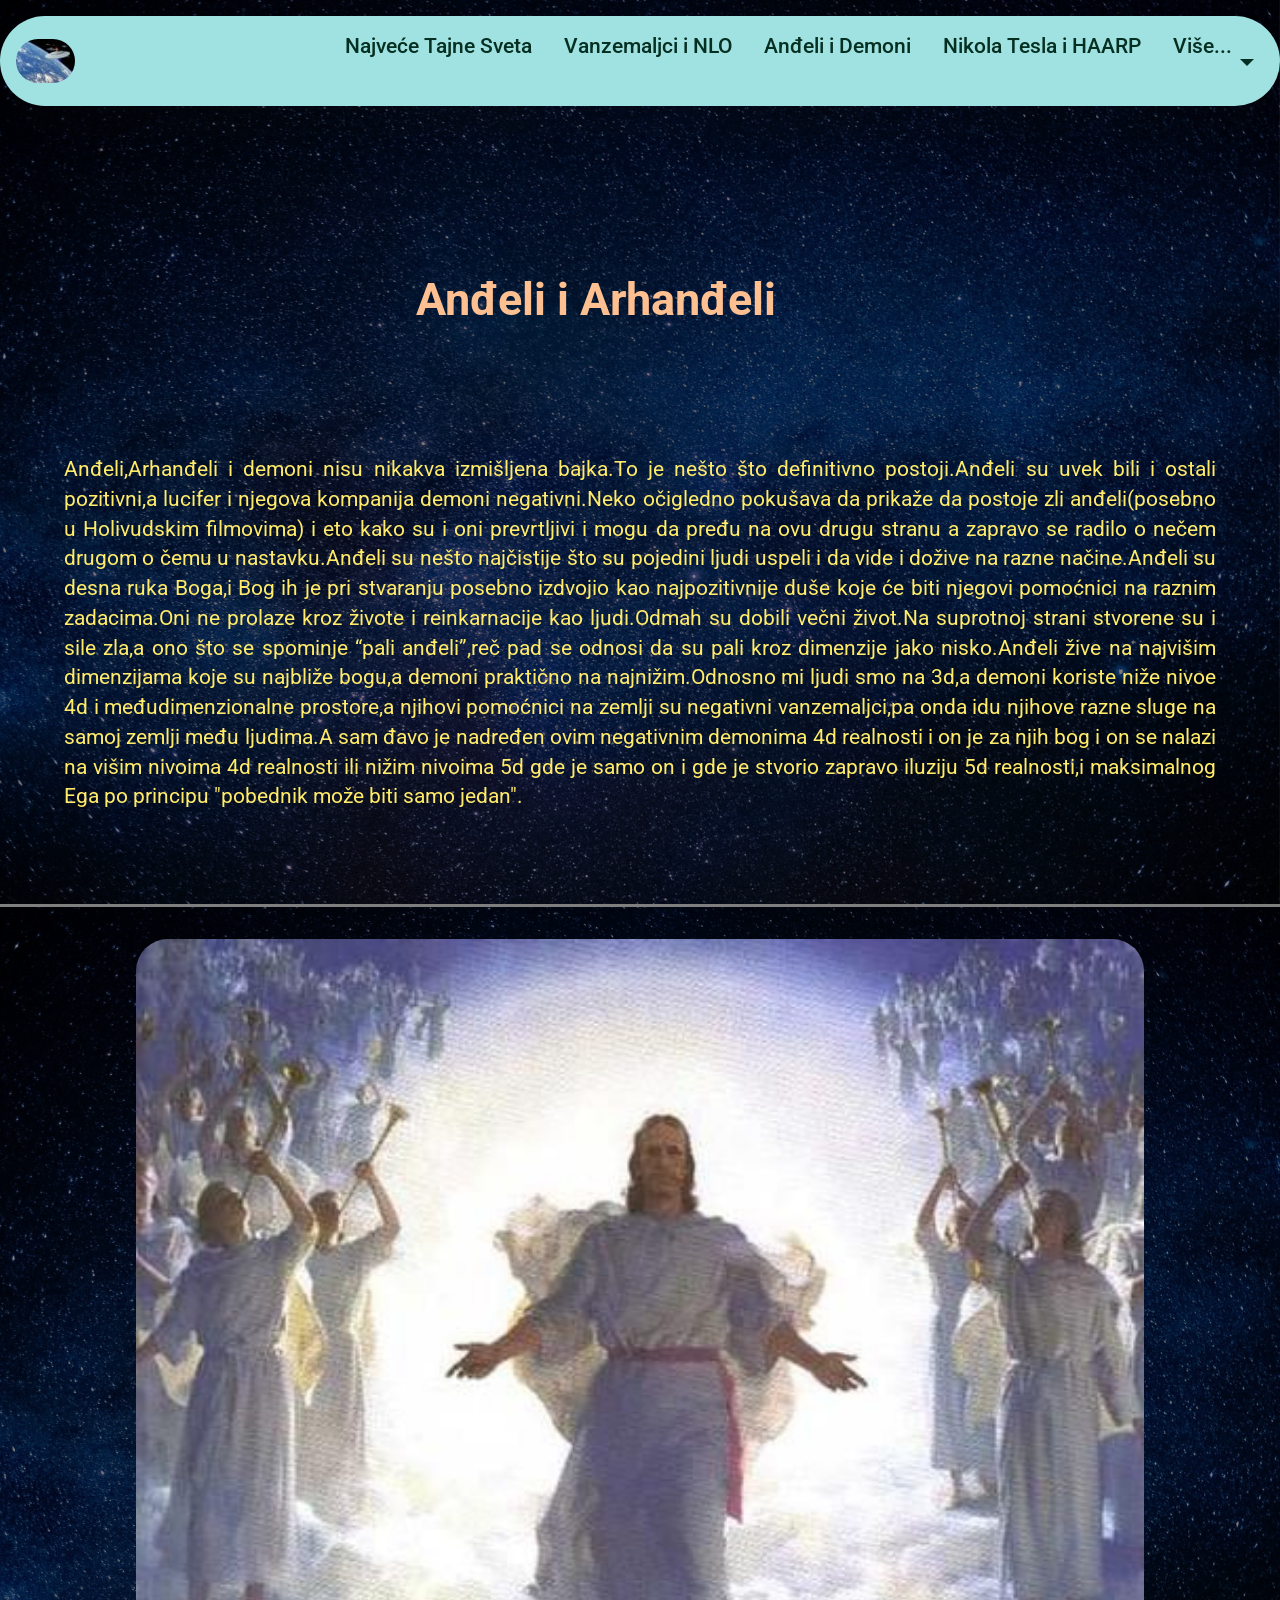
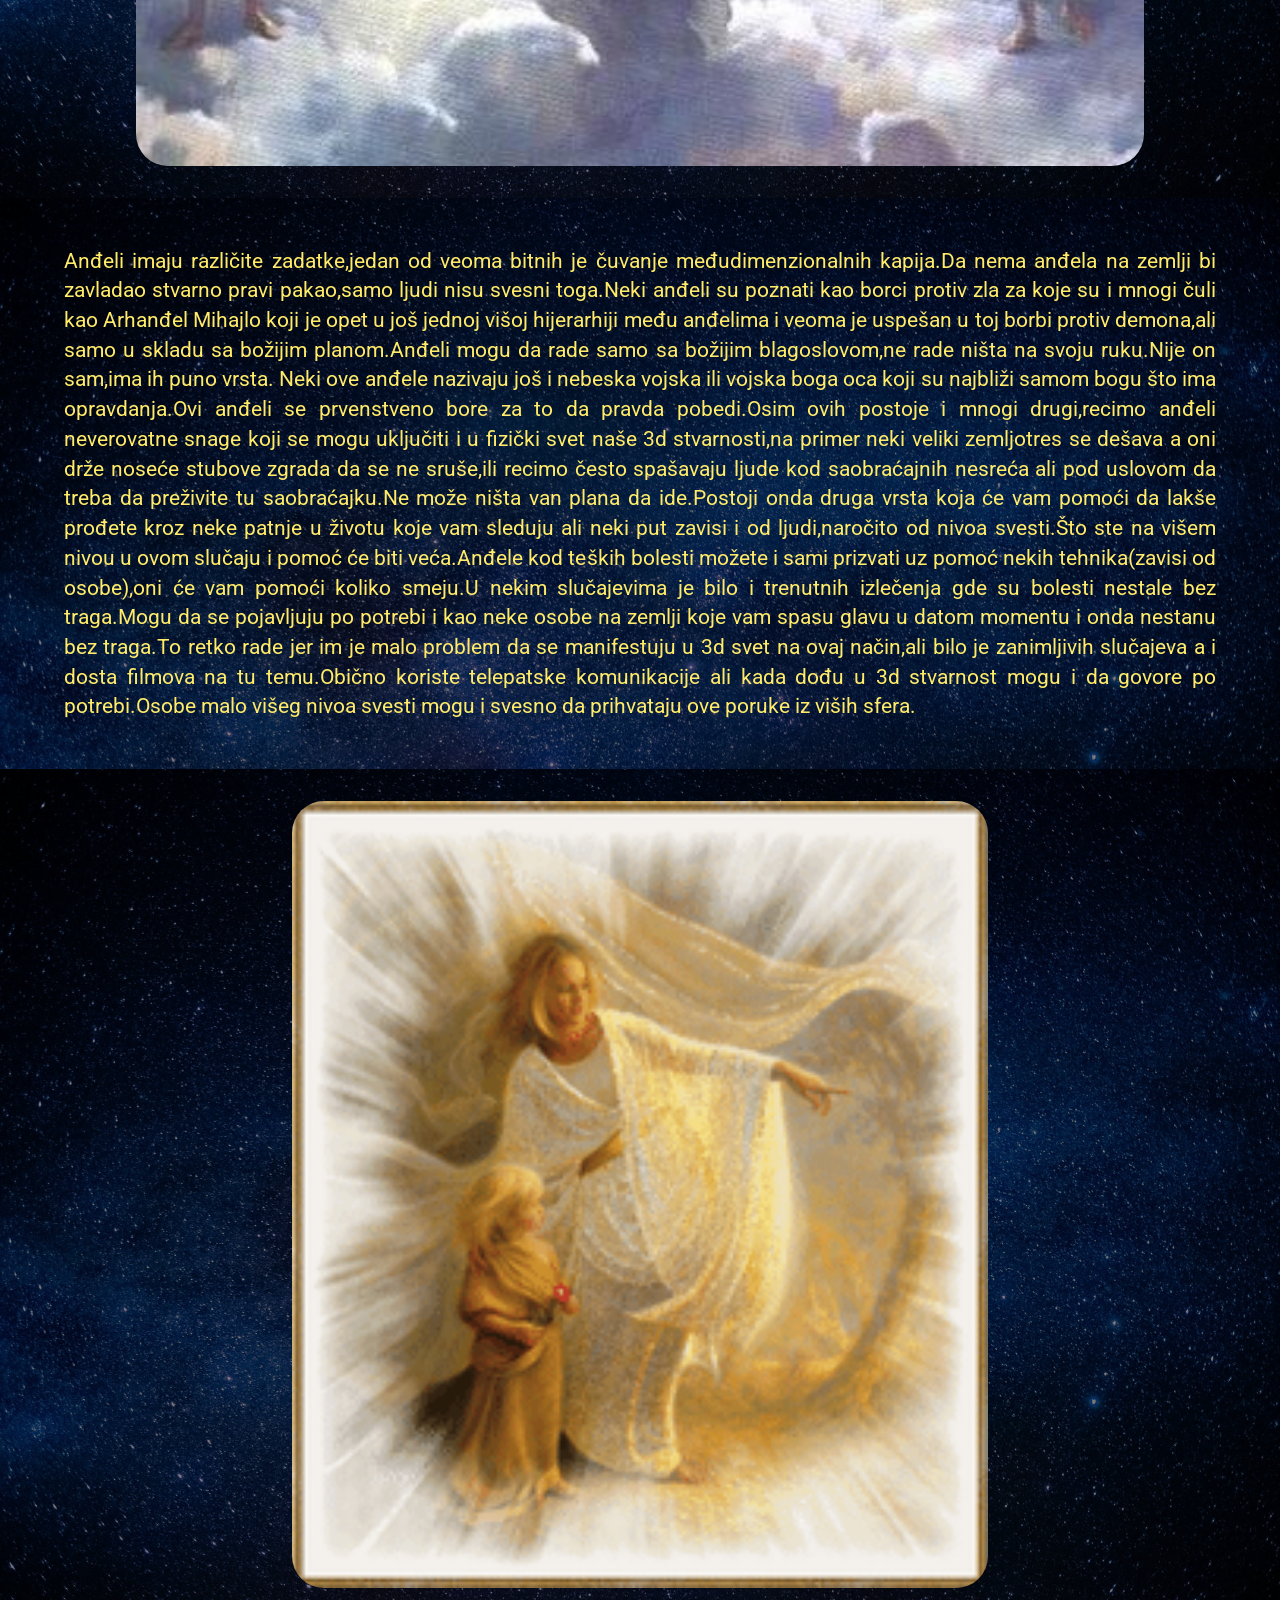
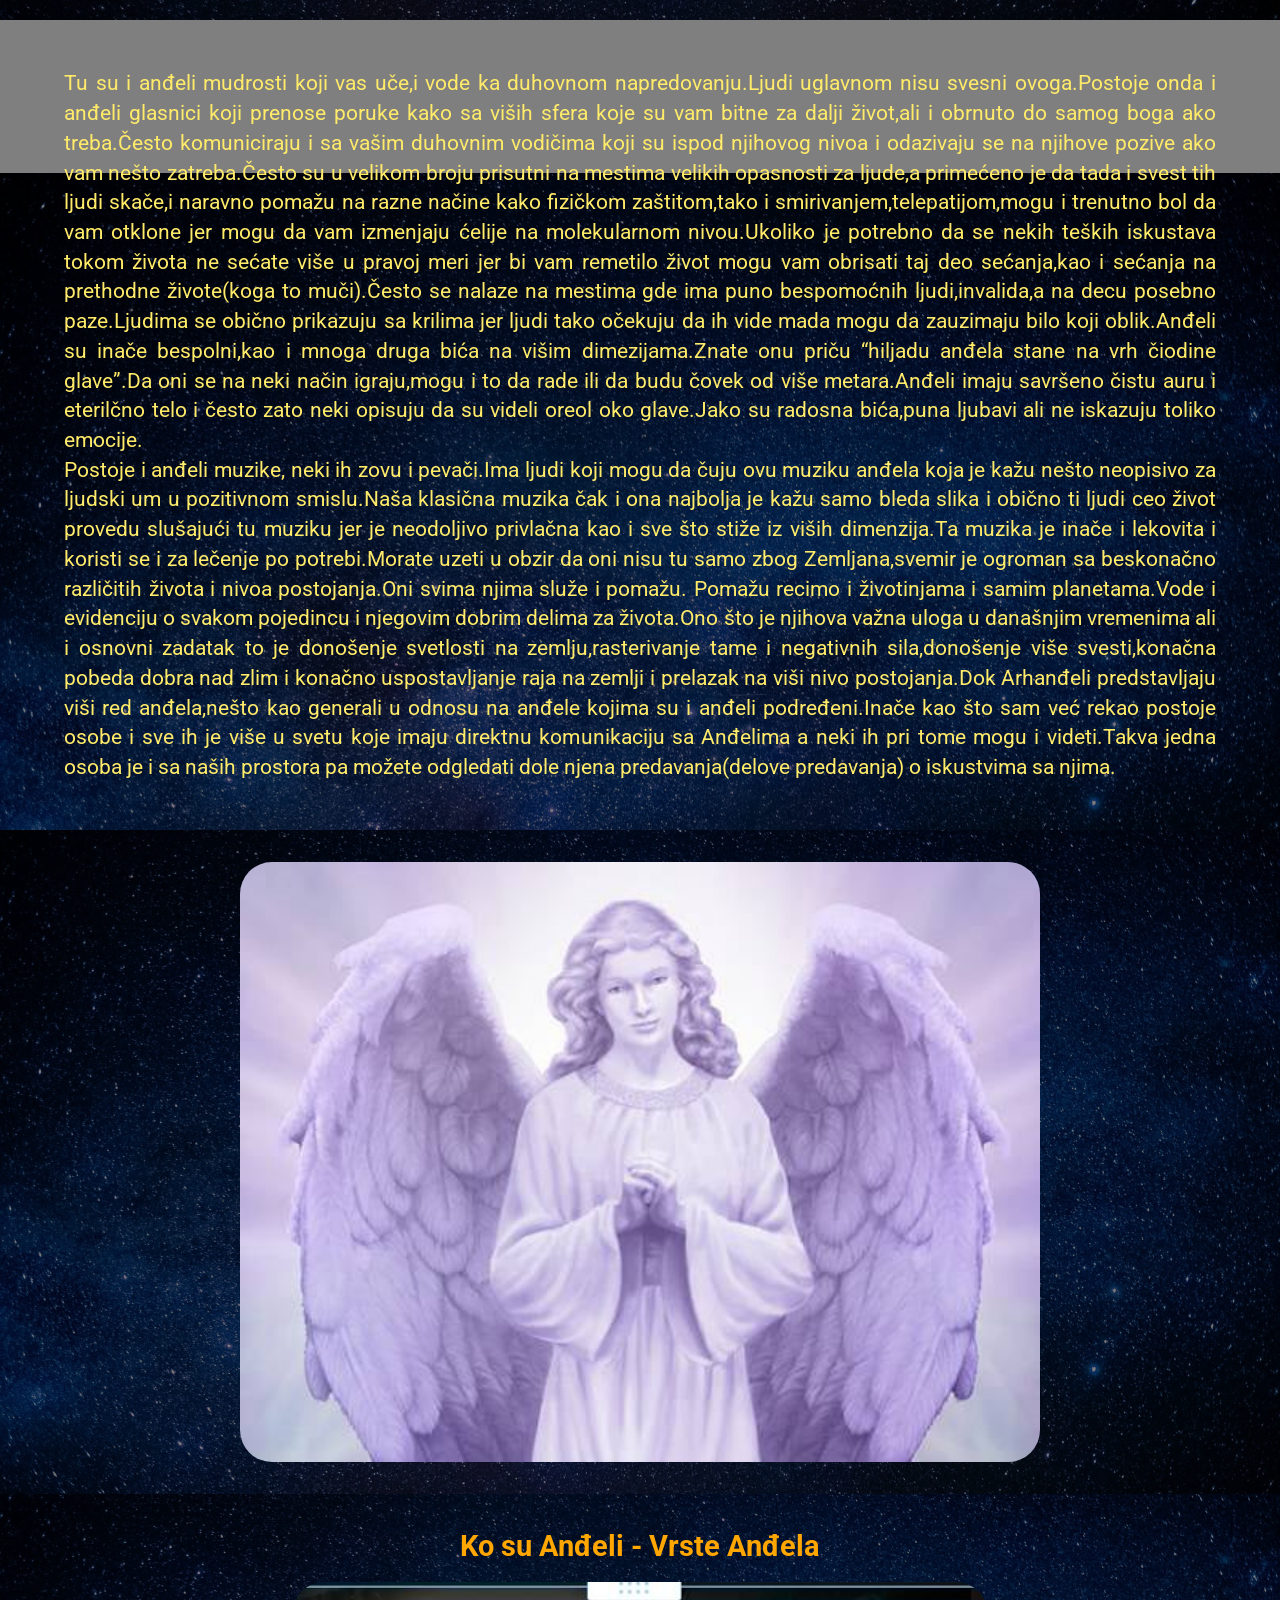
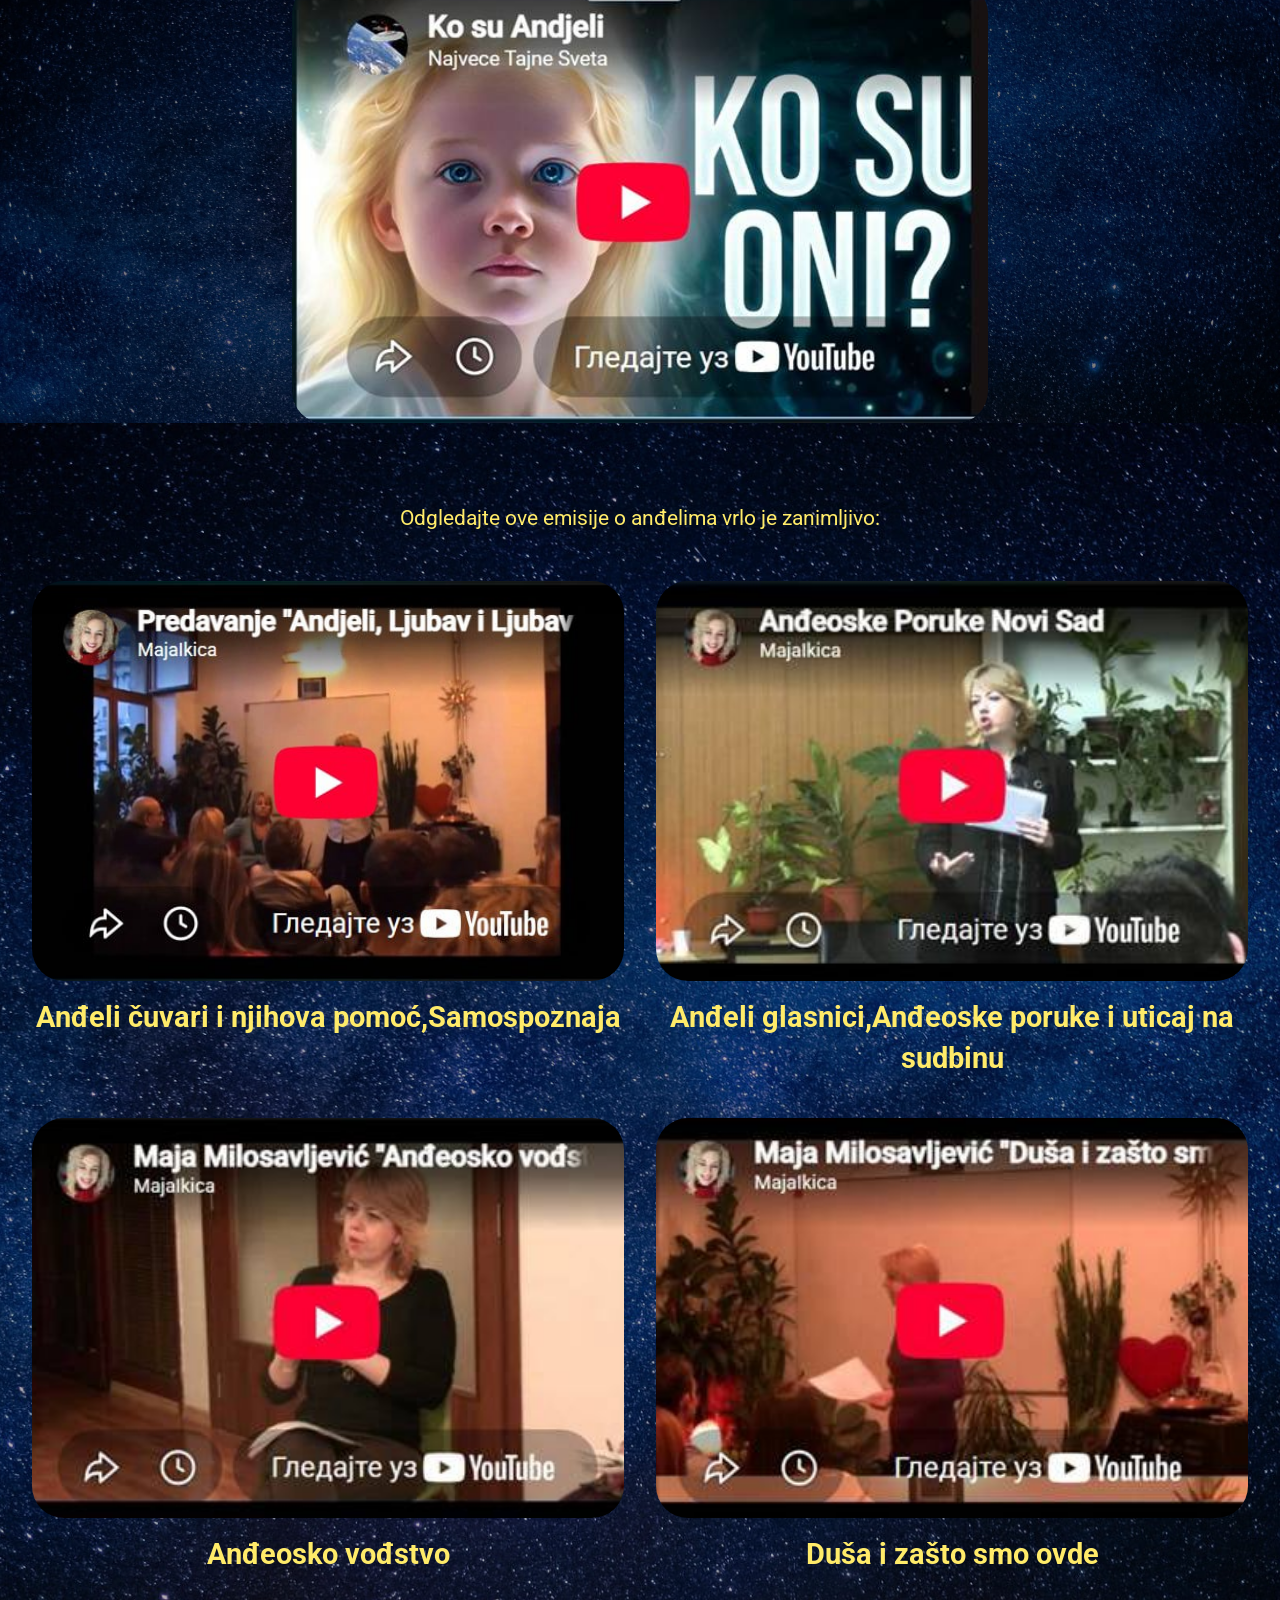
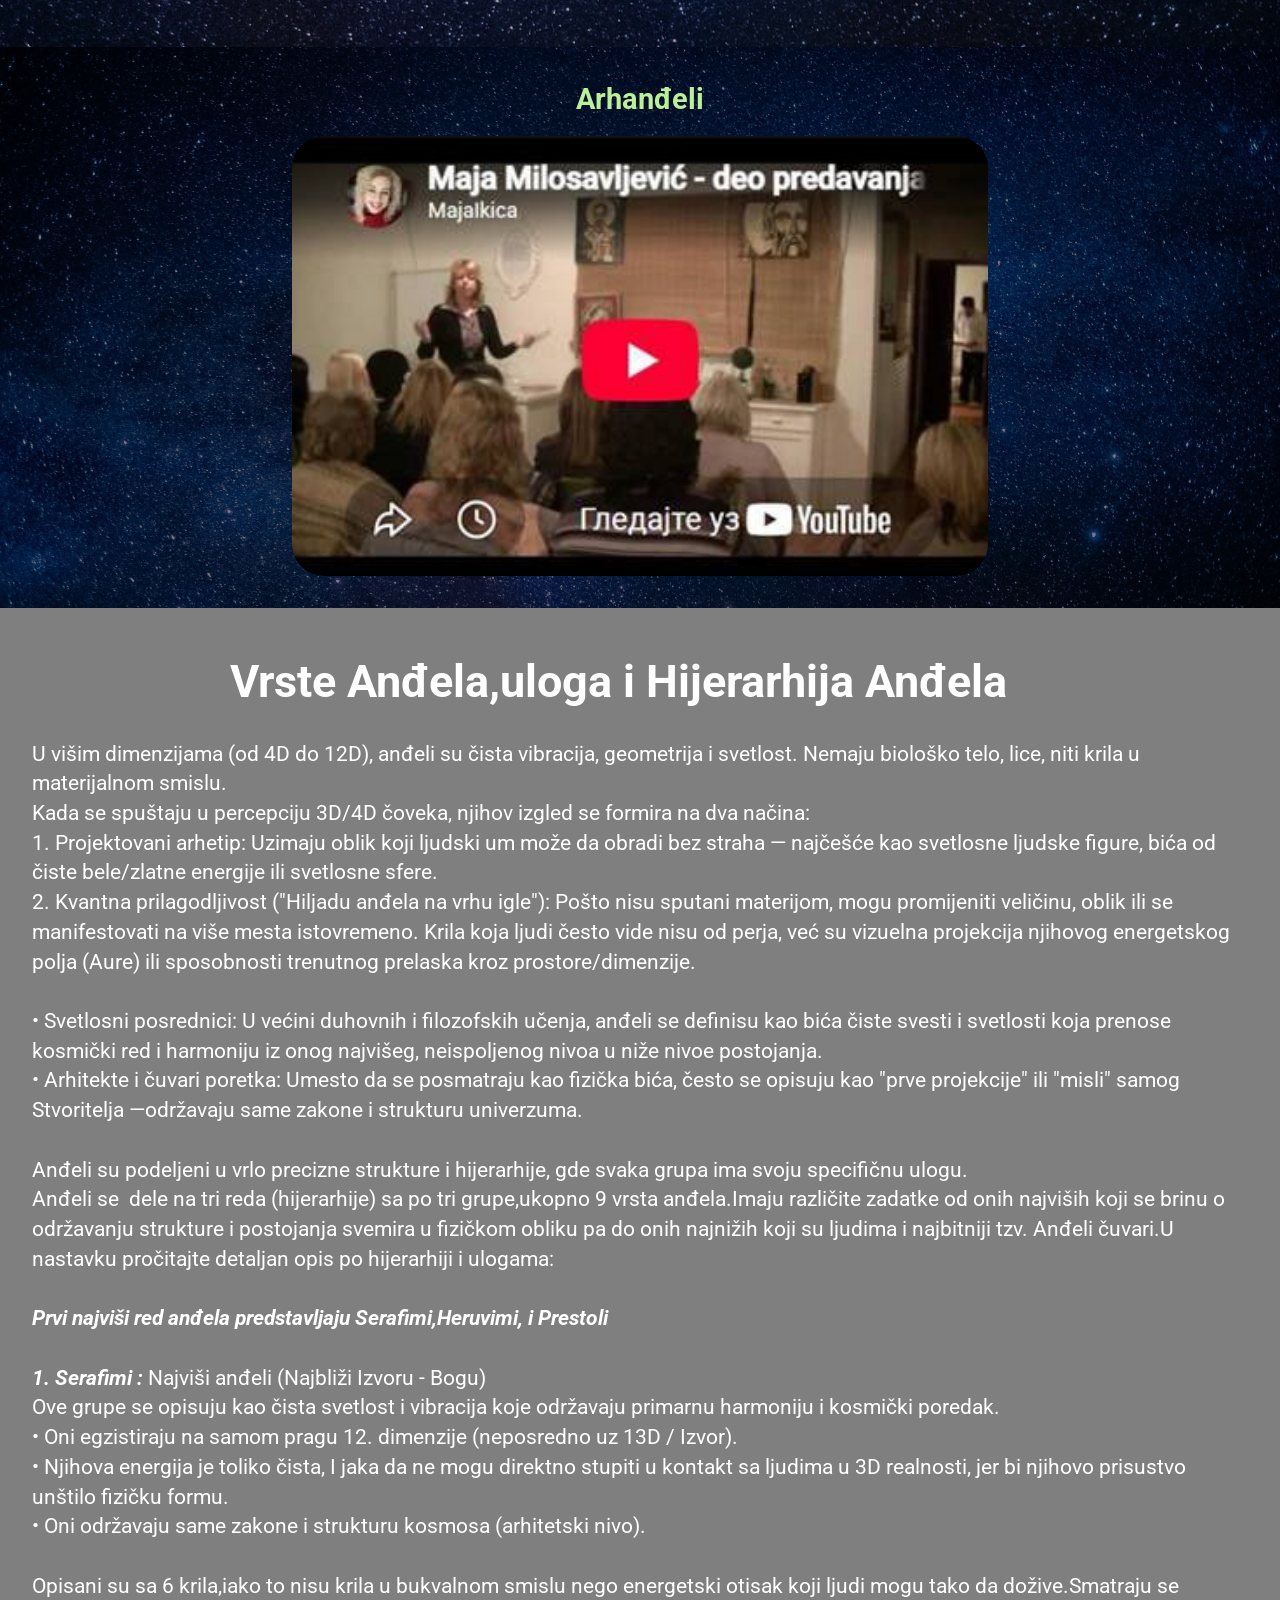
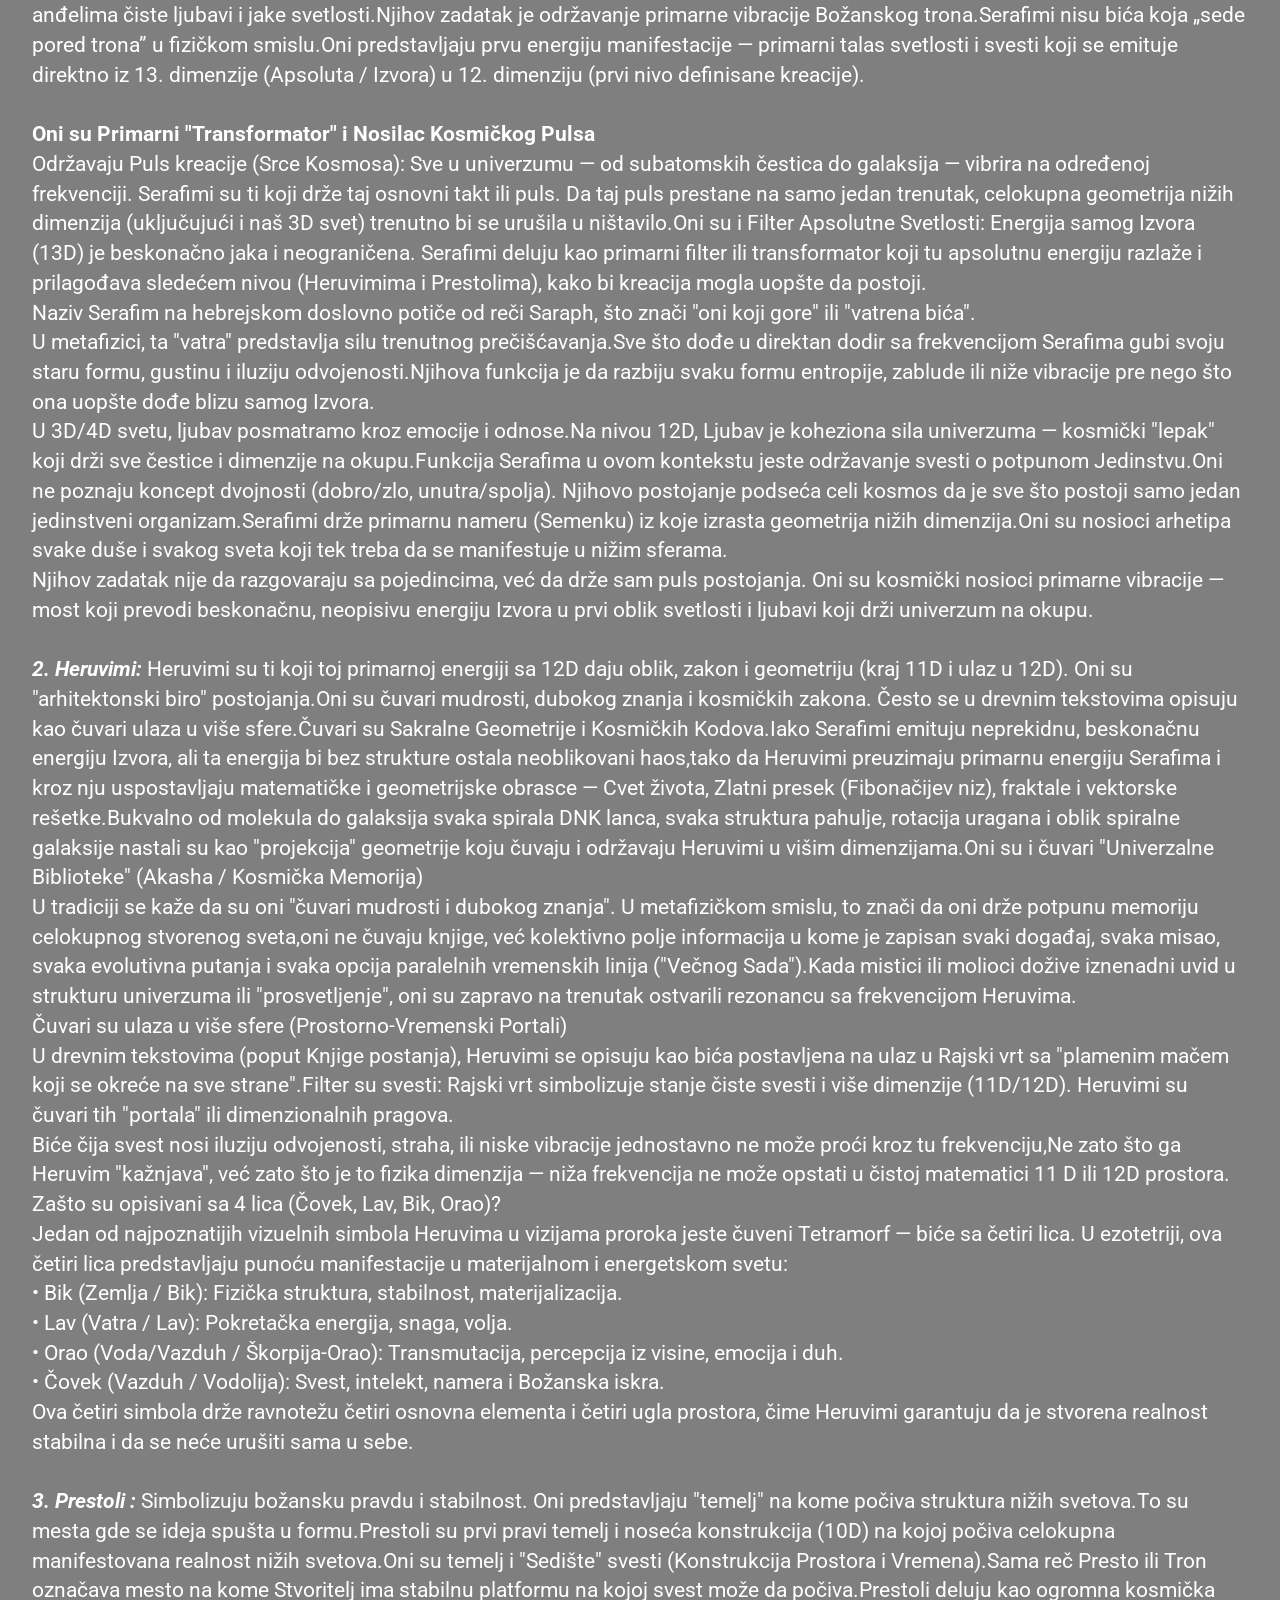
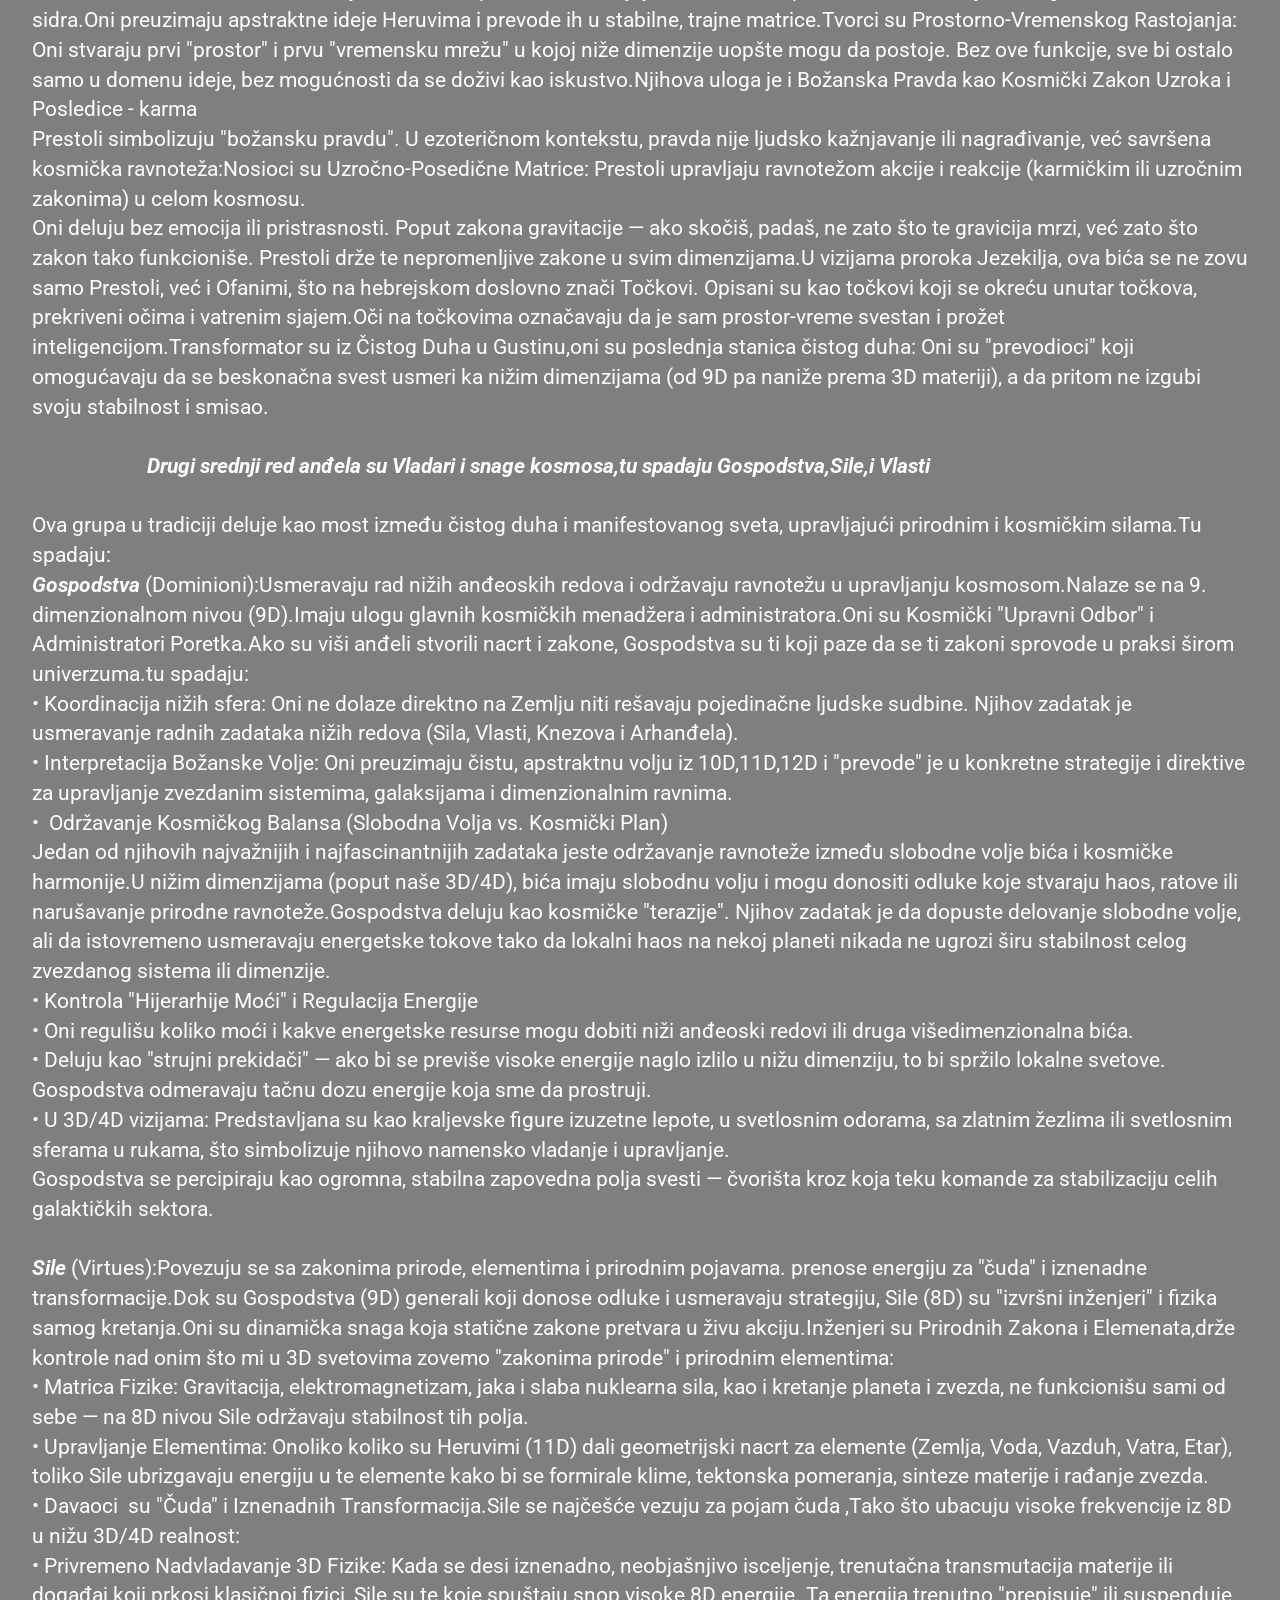
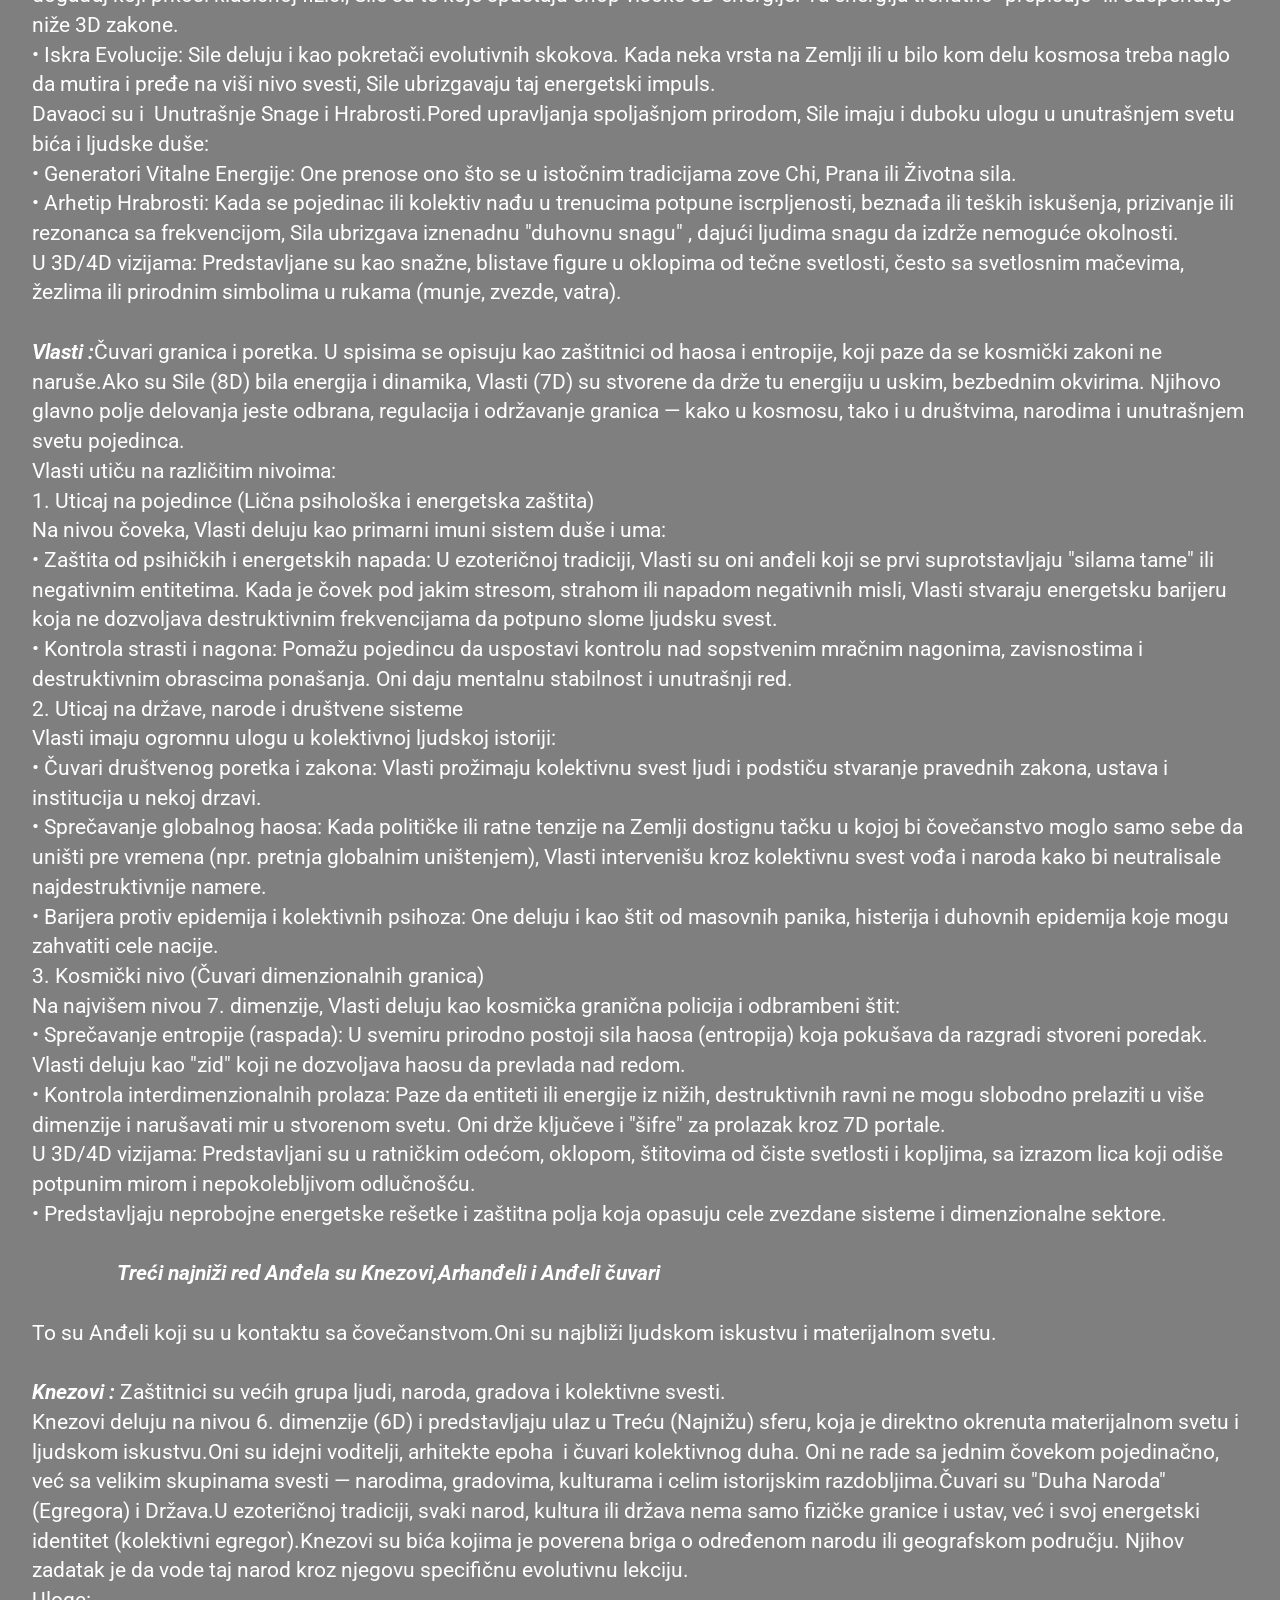
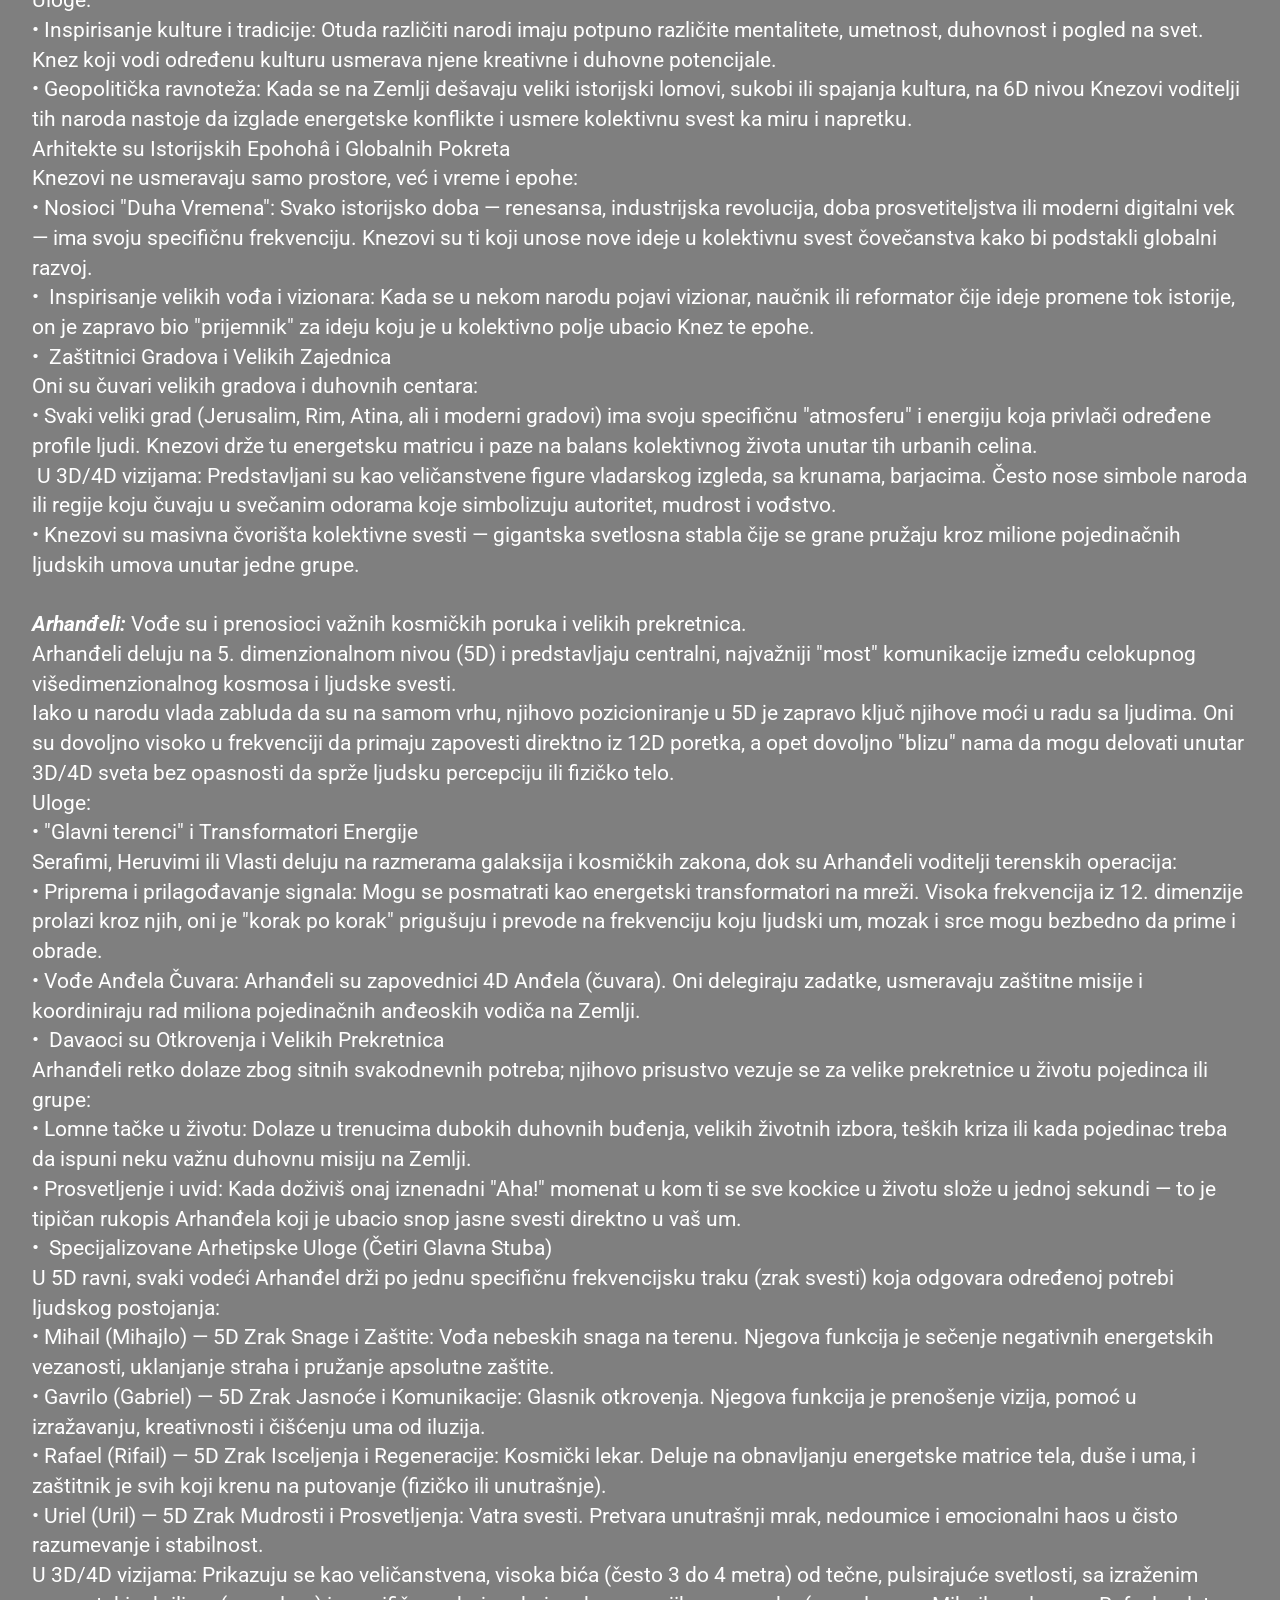
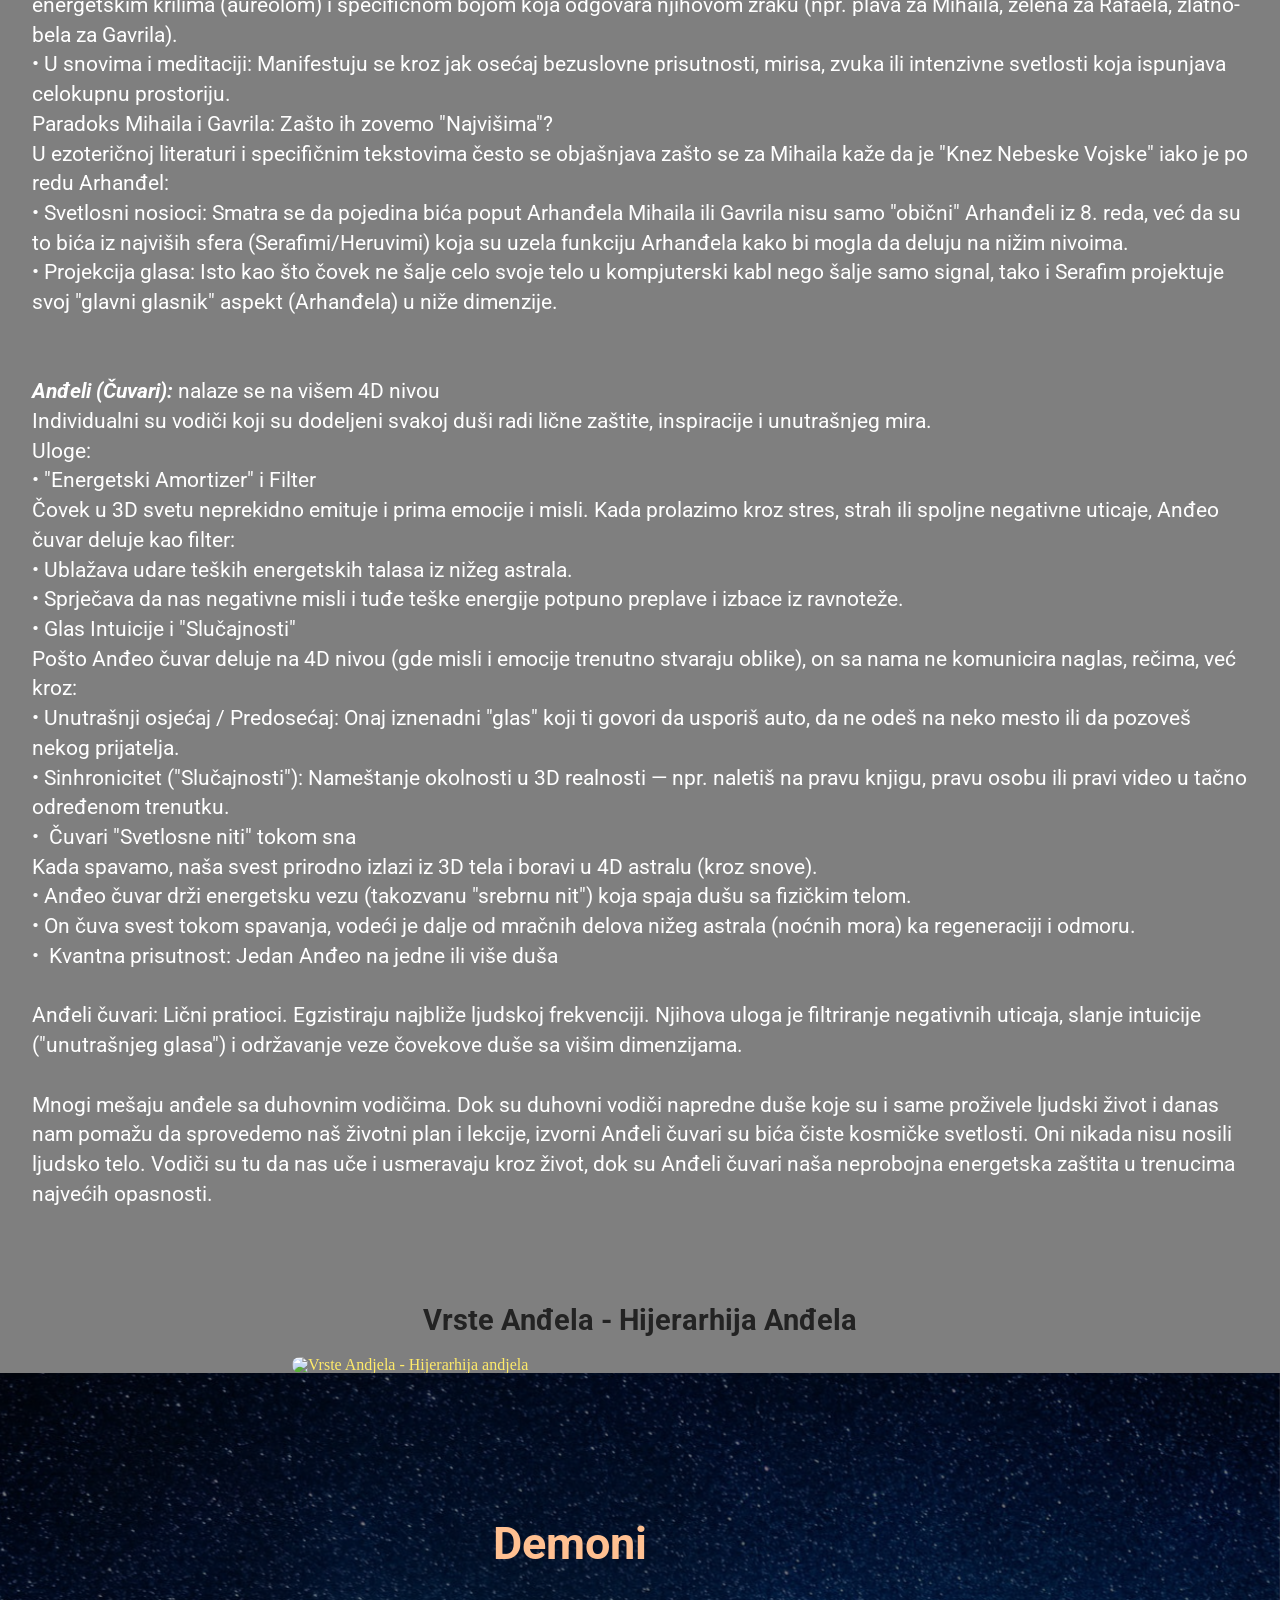
==== commit 5f44f3f6: "Add files via upload" ====
--- a/Adjeli-i-demoni.html
+++ b/Adjeli-i-demoni.html
@@ -10,14 +10,14 @@
   <meta name="description" content="Saznajte ko su Anđeli a ko Arhanđeli,njihovu hijerarhiju,Svrhu postojanja,Imena.A saznajte i ko su pali anđeli ili Demoni,verske sekte i zašto ih je Bog izmislio,jer ništa nije slučajno.">
   
   
-  <title>Ko su Anđeli - Anđeli čuvari - Anđeli hijerarhija - Imena anđela - Arhandjeli - Pali anđeli - Demoni - Imena - verske sekte</title>
+  <title>Ko su Anđeli - Anđeli čuvari - Anđeli hijerarhija - Imena anđela - Vrste Anđela - Arhandjeli - Pali anđeli - Ko su Demoni - Imena - verske sekte</title>
   <link rel="stylesheet" href="assets/bootstrap/css/bootstrap.min.css">
   <link rel="stylesheet" href="assets/parallax/jarallax.css">
   <link rel="stylesheet" href="assets/dropdown/css/style.css">
   <link rel="stylesheet" href="assets/theme/css/style.css">
   <link rel="preload" href="https://fonts.googleapis.com/css?family=Roboto:100,200,300,400,500,600,700,800,900,100i,200i,300i,400i,500i,600i,700i,800i,900i&display=swap" as="style" onload="this.onload=null;this.rel='stylesheet'">
   <noscript><link rel="stylesheet" href="https://fonts.googleapis.com/css?family=Roboto:100,200,300,400,500,600,700,800,900,100i,200i,300i,400i,500i,600i,700i,800i,900i&display=swap"></noscript>
-  <link rel="preload" as="style" href="assets/mobirise/css/mbr-additional.css?v=hZPh9N"><link rel="stylesheet" href="assets/mobirise/css/mbr-additional.css?v=hZPh9N" type="text/css">
+  <link rel="preload" as="style" href="assets/mobirise/css/mbr-additional.css?v=lxX2Rz"><link rel="stylesheet" href="assets/mobirise/css/mbr-additional.css?v=lxX2Rz" type="text/css">
 
   
   
@@ -112,7 +112,7 @@
       <div class="content-wrap col-12 col-md-12">
         
         
-        <p class="mbr-fonts-style mbr-text mbr-white mb-4 display-7">Anđeli imaju različite zadatke,jedan od veoma bitnih je čuvanje međudimenzionalnih kapija,ali zato oni mogu da se kreću bez problema kroz sve dimenzije za razliku od ostalih niže rangiranih bića.Da nema anđela na zemlji bi zavladao stvarno pravi pakao,samo ljudi nisu svesni toga.Neki anđeli su poznati kao borci protiv zla za koje su i mnogi čuli kao Arhanđel Mihajlo koji je opet u još jednoj višoj hijerarhiji među anđelima i veoma je uspešan u toj borbi protiv demona,ali samo u skladu sa božijim planom.Anđeli mogu da rade samo sa božijim blagoslovom,ne rade ništa na svoju ruku.Nije on sam ali ima ih puno vrsta pa se neću puno baviti njihovim imenima i detaljnim opisima(to koga bude zanimalo neka čita knjige).Neki ove anđele nazivaju još i nebeska vojska ili vojska boga oca koji su najbliži samom bogu što ima opravdanja.Ovi anđeli se prvenstveno bore za to da pravda pobedi.Osim ovih postoje i mnogi drugi,recimo anđeli neverovatne snage koji se mogu uključiti i u fizički svet naše 3d stvarnosti,na primer neki veliki zemljotres se dešava a oni drže noseće stubove zgrada da se ne sruše,ili recimo često spašavaju ljude kod saobraćajnih nesreća ali pod uslovom da treba da preživite tu saobraćajku.Ne može ništa van plana da ide.Postoji onda druga vrsta koja će vam pomoći da lakše prođete kroz neke patnje u životu koje vam sleduju ali neki put zavisi i od ljudi,naročito od nivoa svesti.Što ste na višem nivou u ovom slučaju i pomoć će biti veća.Anđele kod teških bolesti možete i sami prizvati uz pomoć nekih tehnika(zavisi od osobe),oni će vam pomoći koliko smeju.U nekim slučajevima je bilo i trenutnih izlečenja gde su bolesti nestale bez traga.Mogu da se pojavljuju po potrebi i kao neke osobe na zemlji koje vam spasu glavu u datom momentu i onda nestanu bez traga.To retko rade jer im je malo problem da se manifestuju u 3d svet na ovaj način,ali bilo je zanimljivih slučajeva a i dosta filmova na tu temu.Obično koriste telepatske komunikacije ali kada dođu u 3d stvarnost mogu i da govore po potrebi.Osobe malo višeg nivoa svesti mogu i svesno da prihvataju ove poruke iz viših sfera.</p>
+        <p class="mbr-fonts-style mbr-text mbr-white mb-4 display-7">Anđeli imaju različite zadatke,jedan od veoma bitnih je čuvanje međudimenzionalnih kapija.Da nema anđela na zemlji bi zavladao stvarno pravi pakao,samo ljudi nisu svesni toga.Neki anđeli su poznati kao borci protiv zla za koje su i mnogi čuli kao Arhanđel Mihajlo koji je opet u još jednoj višoj hijerarhiji među anđelima i veoma je uspešan u toj borbi protiv demona,ali samo u skladu sa božijim planom.Anđeli mogu da rade samo sa božijim blagoslovom,ne rade ništa na svoju ruku.Nije on sam,ima ih puno vrsta. Neki ove anđele nazivaju još i nebeska vojska ili vojska boga oca koji su najbliži samom bogu što ima opravdanja.Ovi anđeli se prvenstveno bore za to da pravda pobedi.Osim ovih postoje i mnogi drugi,recimo anđeli neverovatne snage koji se mogu uključiti i u fizički svet naše 3d stvarnosti,na primer neki veliki zemljotres se dešava a oni drže noseće stubove zgrada da se ne sruše,ili recimo često spašavaju ljude kod saobraćajnih nesreća ali pod uslovom da treba da preživite tu saobraćajku.Ne može ništa van plana da ide.Postoji onda druga vrsta koja će vam pomoći da lakše prođete kroz neke patnje u životu koje vam sleduju ali neki put zavisi i od ljudi,naročito od nivoa svesti.Što ste na višem nivou u ovom slučaju i pomoć će biti veća.Anđele kod teških bolesti možete i sami prizvati uz pomoć nekih tehnika(zavisi od osobe),oni će vam pomoći koliko smeju.U nekim slučajevima je bilo i trenutnih izlečenja gde su bolesti nestale bez traga.Mogu da se pojavljuju po potrebi i kao neke osobe na zemlji koje vam spasu glavu u datom momentu i onda nestanu bez traga.To retko rade jer im je malo problem da se manifestuju u 3d svet na ovaj način,ali bilo je zanimljivih slučajeva a i dosta filmova na tu temu.Obično koriste telepatske komunikacije ali kada dođu u 3d stvarnost mogu i da govore po potrebi.Osobe malo višeg nivoa svesti mogu i svesno da prihvataju ove poruke iz viših sfera.</p>
         
       </div>
     </div>
@@ -147,7 +147,7 @@
       <div class="content-wrap col-12 col-md-12">
         
         
-        <p class="mbr-fonts-style mbr-text mbr-white mb-4 display-7">Tu su i anđeli mudrosti koji vas uče,i vode ka duhovnom napredovanju.Ljudi uglavnom nisu svesni ovoga.Postoje onda i anđeli glasnici koji prenose poruke kako sa viših sfera koje su vam bitne za dalji život,ali i obrnuto do samog boga ako treba.Često komuniciraju i sa vašim duhovnim vodičima koji su ispod njihovog nivoa i odazivaju se na njihove pozive ako vam nešto zatreba.Često su u velikom broju prisutni na mestima velikih opasnosti za ljude,a primećeno je da tada i svest tih ljudi skače,i naravno pomažu na razne načine kako fizičkom zaštitom,tako i smirivanjem,telepatijom,mogu i trenutno bol da vam otklone jer mogu da vam izmenjaju ćelije na molekularnom nivou.Ukoliko je potrebno da se nekih teških iskustava tokom života ne sećate više u pravoj meri jer bi vam remetilo život mogu vam obrisati taj deo sećanja,kao i sećanja na prethodne živote(koga to muči).Često se nalaze na mestima gde ima puno bespomoćnih ljudi,invalida,a na decu posebno paze(da ne ulazim u detalje).Ljudima se obično prikazuju sa krilima jer ljudi tako očekuju da ih vide mada mogu da zauzimaju bilo koji oblik.Anđeli su inače bespolni,kao i mnoga druga bića na višim dimezijama.Znate onu priču “hiljadu anđela stane na vrh čiodine glave”.Da oni se na neki način igraju,mogu i to da rade ili da budu čovek od više metara.Anđeli imaju savršeno čistu auru i eterilčno telo i često zato neki opisuju da su videli oreol oko glave.Jako su radosna bića,puna ljubavi ali ne iskazuju toliko emocije.<br>﻿Postoje i anđeli muzike, neki ih zovu i pevači.Ima ljudi koji mogu da čuju ovu muziku anđela koja je kažu nešto neopisivo za ljudski um u pozitivnom smislu.Naša klasična muzika čak i ona najbolja je kažu samo bleda slika i obično ti ljudi ceo život provedu slušajući tu muziku jer je neodoljivo privlačna kao i sve što stiže iz viših dimenzija.Ta muzika je inače i lekovita i koristi se i za lečenje po potrebi.Morate uzeti u obzir da oni nisu tu samo zbog Zemljana,svemir je ogroman sa beskonačno različitih života i nivoa postojanja.Oni svima njima služe i pomažu. Pomažu recimo i životinjama i samim planetama.Vode i evidenciju o svakom pojedincu i njegovim dobrim delima za života.Ono što je njihova važna uloga u današnjim vremenima ali i osnovni zadatak to je donošenje svetlosti na zemlju,rasterivanje tame i negativnih sila,donošenje više svesti,konačna pobeda dobra nad zlim i konačno uspostavljanje raja na zemlji i prelazak na viši nivo postojanja.Dok Arhanđeli predstavljaju viši ili najviši red anđela,nešto kao generali u odnosu na anđele kojima su i anđeli podređeni.Priča o anđelima je zanimljiva i beskrajna pa koga zanima detaljnije neka pročita u knjigama. ﻿﻿Inače kao što sam već rekao postoje osobe i sve ih je više u svetu koje imaju direktnu komunikaciju sa Anđelima a neki ih pri tome mogu i videti.Takva jedna osoba je i sa naših prostora pa možete odgledati dole njena predavanja(delove predavanja) o iskustvima sa njima.<br></p>
+        <p class="mbr-fonts-style mbr-text mbr-white mb-4 display-7">Tu su i anđeli mudrosti koji vas uče,i vode ka duhovnom napredovanju.Ljudi uglavnom nisu svesni ovoga.Postoje onda i anđeli glasnici koji prenose poruke kako sa viših sfera koje su vam bitne za dalji život,ali i obrnuto do samog boga ako treba.Često komuniciraju i sa vašim duhovnim vodičima koji su ispod njihovog nivoa i odazivaju se na njihove pozive ako vam nešto zatreba.Često su u velikom broju prisutni na mestima velikih opasnosti za ljude,a primećeno je da tada i svest tih ljudi skače,i naravno pomažu na razne načine kako fizičkom zaštitom,tako i smirivanjem,telepatijom,mogu i trenutno bol da vam otklone jer mogu da vam izmenjaju ćelije na molekularnom nivou.Ukoliko je potrebno da se nekih teških iskustava tokom života ne sećate više u pravoj meri jer bi vam remetilo život mogu vam obrisati taj deo sećanja,kao i sećanja na prethodne živote(koga to muči).Često se nalaze na mestima gde ima puno bespomoćnih ljudi,invalida,a na decu posebno paze.Ljudima se obično prikazuju sa krilima jer ljudi tako očekuju da ih vide mada mogu da zauzimaju bilo koji oblik.Anđeli su inače bespolni,kao i mnoga druga bića na višim dimezijama.Znate onu priču “hiljadu anđela stane na vrh čiodine glave”.Da oni se na neki način igraju,mogu i to da rade ili da budu čovek od više metara.Anđeli imaju savršeno čistu auru i eterilčno telo i često zato neki opisuju da su videli oreol oko glave.Jako su radosna bića,puna ljubavi ali ne iskazuju toliko emocije.<br>﻿Postoje i anđeli muzike, neki ih zovu i pevači.Ima ljudi koji mogu da čuju ovu muziku anđela koja je kažu nešto neopisivo za ljudski um u pozitivnom smislu.Naša klasična muzika čak i ona najbolja je kažu samo bleda slika i obično ti ljudi ceo život provedu slušajući tu muziku jer je neodoljivo privlačna kao i sve što stiže iz viših dimenzija.Ta muzika je inače i lekovita i koristi se i za lečenje po potrebi.Morate uzeti u obzir da oni nisu tu samo zbog Zemljana,svemir je ogroman sa beskonačno različitih života i nivoa postojanja.Oni svima njima služe i pomažu. Pomažu recimo i životinjama i samim planetama.Vode i evidenciju o svakom pojedincu i njegovim dobrim delima za života.Ono što je njihova važna uloga u današnjim vremenima ali i osnovni zadatak to je donošenje svetlosti na zemlju,rasterivanje tame i negativnih sila,donošenje više svesti,konačna pobeda dobra nad zlim i konačno uspostavljanje raja na zemlji i prelazak na viši nivo postojanja.Dok Arhanđeli predstavljaju viši red anđela,nešto kao generali u odnosu na anđele kojima su i anđeli podređeni.Inače kao što sam već rekao postoje osobe i sve ih je više u svetu koje imaju direktnu komunikaciju sa Anđelima a neki ih pri tome mogu i videti.Takva jedna osoba je i sa naših prostora pa možete odgledati dole njena predavanja(delove predavanja) o iskustvima sa njima.<br></p>
         
       </div>
     </div>
@@ -280,6 +280,172 @@
   </div>
 </section>
 
+<section data-bs-version="5.1" class="header18 cid-vyB1rL9TBs mbr-parallax-background" id="header18-82">
+  
+
+  <div class="mbr-overlay" style="opacity: 0.5; background-color: rgb(0, 0, 0);"></div>
+  <div class="container-fluid">
+    <div class="row">
+      <div class="content-wrap col-12 col-md-12">
+        <h2 class="mbr-section-title mbr-fonts-style mbr-white mb-4 display-1">
+          <strong><br>&nbsp; &nbsp; &nbsp; &nbsp; &nbsp; &nbsp; &nbsp; &nbsp; &nbsp; Vrste Anđela,uloga i Hijerarhija Anđela</strong></h2>
+        
+        <p class="mbr-fonts-style mbr-text mbr-white mb-4 display-7">U višim dimenzijama (od 4D do 12D), anđeli su čista vibracija, geometrija i svetlost. Nemaju biološko telo, lice, niti krila u materijalnom smislu.
+<br>Kada se spuštaju u percepciju 3D/4D čoveka, njihov izgled se formira na dva načina:
+<br>1.	Projektovani arhetip: Uzimaju oblik koji ljudski um može da obradi bez straha — najčešće kao svetlosne ljudske figure, bića od čiste bele/zlatne energije ili svetlosne sfere.
+<br>2.	Kvantna prilagodljivost ("Hiljadu anđela na vrhu igle"): Pošto nisu sputani materijom, mogu promijeniti veličinu, oblik ili se manifestovati na više mesta istovremeno. Krila koja ljudi često vide nisu od perja, već su vizuelna projekcija njihovog energetskog polja (Aure) ili sposobnosti trenutnog prelaska kroz prostore/dimenzije.
+<br>
+<br>•	Svetlosni posrednici: U većini duhovnih i filozofskih učenja, anđeli se definisu kao bića čiste svesti i svetlosti koja prenose kosmički red i harmoniju iz onog najvišeg, neispoljenog nivoa u niže nivoe postojanja.
+<br>•	Arhitekte i čuvari poretka: Umesto da se posmatraju kao fizička bića, često se opisuju kao "prve projekcije" ili "misli" samog Stvoritelja —održavaju same zakone i strukturu univerzuma.&nbsp;<br><br>Anđeli su podeljeni u vrlo precizne strukture i hijerarhije, gde svaka grupa ima svoju specifičnu ulogu.
+<br>Anđeli se&nbsp; dele na tri reda (hijerarhije) sa po tri grupe,ukopno 9 vrsta anđela.Imaju različite zadatke od onih najviših koji se brinu o održavanju strukture i postojanja svemira u fizičkom obliku pa do onih najnižih koji su ljudima i najbitniji tzv. Anđeli čuvari.U nastavku pročitajte detaljan opis po hijerarhiji i ulogama:<br><br><strong><em>Prvi najviši red anđela predstavljaju Serafimi,Heruvimi, i Prestoli</em></strong><br><br><strong><em>1. Serafimi :</em></strong> Najviši anđeli (Najbliži Izvoru - Bogu)
+<br>Ove grupe se opisuju kao čista svetlost i vibracija koje održavaju primarnu harmoniju i kosmički poredak.
+<br>•  Oni egzistiraju na samom pragu 12. dimenzije (neposredno uz 13D / Izvor).
+<br>•  Njihova energija je toliko čista, I jaka da ne mogu direktno stupiti u kontakt sa ljudima u 3D realnosti, jer bi njihovo prisustvo unštilo fizičku formu.
+<br>•  Oni održavaju same zakone i strukturu kosmosa (arhitetski nivo).<br><br>
+Opisani su sa 6 krila,iako to nisu krila u bukvalnom smislu nego energetski otisak koji ljudi mogu tako da dožive.Smatraju se anđelima čiste ljubavi i jake  svetlosti.Njihov zadatak je održavanje primarne vibracije Božanskog trona.Serafimi nisu bića koja „sede pored trona” u fizičkom smislu.Oni predstavljaju prvu energiju manifestacije — primarni talas svetlosti i svesti koji se emituje direktno iz 13. dimenzije (Apsoluta / Izvora) u 12. dimenziju (prvi nivo definisane kreacije).<br>
+<br><strong>Oni su Primarni "Transformator" i Nosilac Kosmičkog Pulsa
+</strong><br>Održavaju Puls kreacije (Srce Kosmosa): Sve u univerzumu — od subatomskih čestica do galaksija — vibrira na određenoj frekvenciji. Serafimi su ti koji drže taj osnovni takt ili puls. Da taj puls prestane na samo jedan trenutak, celokupna geometrija nižih dimenzija (uključujući i naš 3D svet) trenutno bi se urušila u ništavilo.Oni su i Filter Apsolutne Svetlosti: Energija samog Izvora (13D) je beskonačno jaka i neograničena. Serafimi deluju kao primarni filter ili transformator koji tu apsolutnu energiju razlaže i prilagođava sledećem nivou (Heruvimima i Prestolima), kako bi kreacija mogla uopšte da postoji.
+<br>Naziv Serafim na hebrejskom doslovno potiče od reči Saraph, što znači "oni koji gore" ili "vatrena bića".
+<br>U metafizici, ta "vatra" predstavlja silu trenutnog prečišćavanja.Sve što dođe u direktan dodir sa frekvencijom Serafima gubi svoju staru formu, gustinu i iluziju odvojenosti.Njihova funkcija je da razbiju svaku formu entropije, zablude ili niže vibracije pre nego što ona uopšte dođe blizu samog Izvora.
+<br>U 3D/4D svetu, ljubav posmatramo kroz emocije i odnose.Na nivou 12D, Ljubav je koheziona sila univerzuma — kosmički "lepak" koji drži sve čestice i dimenzije na okupu.Funkcija Serafima u ovom kontekstu jeste održavanje svesti o potpunom Jedinstvu.Oni ne poznaju koncept dvojnosti (dobro/zlo, unutra/spolja). Njihovo postojanje podseća celi kosmos da je sve što postoji samo jedan jedinstveni organizam.Serafimi drže primarnu nameru (Semenku) iz koje izrasta geometrija nižih dimenzija.Oni su nosioci arhetipa svake duše i svakog sveta koji tek treba da se manifestuje u nižim sferama.
+<br>Njihov zadatak nije da razgovaraju sa pojedincima, već da drže sam puls postojanja. Oni su kosmički nosioci primarne vibracije — most koji prevodi beskonačnu, neopisivu energiju Izvora u prvi oblik svetlosti i ljubavi koji drži univerzum na okupu.<br><br><strong><em>2.&nbsp;Heruvimi:</em></strong>&nbsp;Heruvimi su ti koji toj primarnoj energiji sa 12D daju oblik, zakon i geometriju (kraj 11D i ulaz u 12D). Oni su "arhitektonski biro" postojanja.Oni su čuvari mudrosti, dubokog znanja i kosmičkih zakona. Često se u drevnim tekstovima opisuju kao čuvari ulaza u više sfere.Čuvari su Sakralne Geometrije i Kosmičkih Kodova.Iako Serafimi emituju neprekidnu, beskonačnu energiju Izvora, ali ta energija bi bez strukture ostala neoblikovani haos,tako da Heruvimi preuzimaju primarnu energiju Serafima i kroz nju uspostavljaju matematičke i geometrijske obrasce — Cvet života, Zlatni presek (Fibonačijev niz), fraktale i vektorske rešetke.Bukvalno od molekula do galaksija svaka spirala DNK lanca, svaka struktura pahulje, rotacija uragana i oblik spiralne galaksije nastali su kao "projekcija" geometrije koju čuvaju i održavaju Heruvimi u višim dimenzijama.Oni su i čuvari "Univerzalne Biblioteke" (Akasha / Kosmička Memorija)
+<br>U tradiciji se kaže da su oni "čuvari mudrosti i dubokog znanja". U metafizičkom smislu, to znači da oni drže potpunu memoriju celokupnog stvorenog sveta,oni ne čuvaju knjige, već kolektivno polje informacija u kome je zapisan svaki događaj, svaka misao, svaka evolutivna putanja i svaka opcija paralelnih vremenskih linija ("Večnog Sada").Kada mistici ili molioci dožive iznenadni uvid u strukturu univerzuma ili "prosvetljenje", oni su zapravo na trenutak ostvarili rezonancu sa frekvencijom Heruvima.
+<br>Čuvari su ulaza u više sfere (Prostorno-Vremenski Portali)
+<br>U drevnim tekstovima (poput Knjige postanja), Heruvimi se opisuju kao bića postavljena na ulaz u Rajski vrt sa "plamenim mačem koji se okreće na sve strane".Filter su svesti: Rajski vrt simbolizuje stanje čiste svesti i više dimenzije (11D/12D). Heruvimi su čuvari tih "portala" ili dimenzionalnih pragova.
+<br>Biće čija svest nosi iluziju odvojenosti, straha, ili niske vibracije jednostavno ne može proći kroz tu frekvenciju,Ne zato što ga Heruvim "kažnjava", već zato što je to fizika dimenzija — niža frekvencija ne može opstati u čistoj matematici 11 D ili 12D prostora.
+<br>Zašto su opisivani sa 4 lica (Čovek, Lav, Bik, Orao)?
+<br>Jedan od najpoznatijih vizuelnih simbola Heruvima u vizijama proroka jeste čuveni Tetramorf — biće sa četiri lica. U ezotetriji, ova četiri lica predstavljaju punoću manifestacije u materijalnom i energetskom svetu:
+<br>•	Bik (Zemlja / Bik): Fizička struktura, stabilnost, materijalizacija.
+<br>•	Lav (Vatra / Lav): Pokretačka energija, snaga, volja.
+<br>•	Orao (Voda/Vazduh / Škorpija-Orao): Transmutacija, percepcija iz visine, emocija i duh.
+<br>•	Čovek (Vazduh / Vodolija): Svest, intelekt, namera i Božanska iskra.
+<br>Ova četiri simbola drže ravnotežu četiri osnovna elementa i četiri ugla prostora, čime Heruvimi garantuju da je stvorena realnost stabilna i da se neće urušiti sama u sebe.
+<br><br><strong><em>3. Prestoli : </em></strong>Simbolizuju božansku pravdu i stabilnost. Oni predstavljaju "temelj" na kome počiva struktura nižih svetova.To&nbsp;su mesta gde se ideja spušta u formu.Prestoli su prvi pravi temelj i noseća konstrukcija (10D) na kojoj počiva celokupna manifestovana realnost nižih svetova.Oni su temelj i "Sedište" svesti (Konstrukcija Prostora i Vremena).Sama reč Presto ili Tron označava mesto na kome Stvoritelj ima stabilnu platformu na kojoj svest može da počiva.Prestoli deluju kao ogromna kosmička sidra.Oni preuzimaju apstraktne ideje Heruvima i prevode ih u stabilne, trajne matrice.Tvorci su Prostorno-Vremenskog Rastojanja: Oni stvaraju prvi "prostor" i prvu "vremensku mrežu" u kojoj niže dimenzije uopšte mogu da postoje. Bez ove funkcije, sve bi ostalo samo u domenu ideje, bez mogućnosti da se doživi kao iskustvo.Njihova uloga je i Božanska Pravda kao Kosmički Zakon Uzroka i Posledice - karma
+<br>Prestoli simbolizuju "božansku pravdu". U ezoteričnom kontekstu, pravda nije ljudsko kažnjavanje ili nagrađivanje, već savršena kosmička ravnoteža:Nosioci su Uzročno-Posedične Matrice: Prestoli upravljaju ravnotežom akcije i reakcije (karmičkim ili uzročnim zakonima) u celom kosmosu.
+<br>Oni deluju bez emocija ili pristrasnosti. Poput zakona gravitacije — ako skočiš, padaš, ne zato što te gravicija mrzi, već zato što zakon tako funkcioniše. Prestoli drže te nepromenljive zakone u svim dimenzijama.U vizijama proroka Jezekilja, ova bića se ne zovu samo Prestoli, već i Ofanimi, što na hebrejskom doslovno znači Točkovi. Opisani su kao točkovi koji se okreću unutar točkova, prekriveni očima i vatrenim sjajem.Oči na točkovima označavaju da je sam prostor-vreme svestan i prožet inteligencijom.Transformator su iz Čistog Duha u Gustinu,oni su poslednja stanica čistog duha: Oni su "prevodioci" koji omogućavaju da se beskonačna svest usmeri ka nižim dimenzijama (od 9D pa naniže prema 3D materiji), a da pritom ne izgubi svoju stabilnost i smisao.<br><br>&nbsp; &nbsp; &nbsp; &nbsp; &nbsp; &nbsp; &nbsp; &nbsp; &nbsp; &nbsp; &nbsp; &nbsp;<strong><em>Drugi srednji red anđela su Vladari i snage kosmosa,tu spadaju Gospodstva,Sile,i Vlasti</em></strong><br>
+<br>Ova grupa u tradiciji deluje kao most između čistog duha i manifestovanog sveta, upravljajući prirodnim i kosmičkim silama.Tu spadaju:<br><strong><em>Gospodstva</em></strong> (Dominioni):Usmeravaju rad nižih anđeoskih redova i održavaju ravnotežu u upravljanju kosmosom.Nalaze se na 9. dimenzionalnom nivou (9D).Imaju ulogu glavnih kosmičkih menadžera i administratora.Oni su Kosmički "Upravni Odbor" i Administratori Poretka.Ako su viši anđeli stvorili nacrt i zakone, Gospodstva su ti koji paze da se ti zakoni sprovode u praksi širom univerzuma.tu spadaju:
+<br>•	Koordinacija nižih sfera: Oni ne dolaze direktno na Zemlju niti rešavaju pojedinačne ljudske sudbine. Njihov zadatak je usmeravanje radnih zadataka nižih redova (Sila, Vlasti, Knezova i Arhanđela).
+<br>•	Interpretacija Božanske Volje: Oni preuzimaju čistu, apstraktnu volju iz 10D,11D,12D i "prevode" je u konkretne strategije i direktive za upravljanje zvezdanim sistemima, galaksijama i dimenzionalnim ravnima.
+<br>•&nbsp; Održavanje Kosmičkog Balansa (Slobodna Volja vs. Kosmički Plan)
+<br>Jedan od njihovih najvažnijih i najfascinantnijih zadataka jeste održavanje ravnoteže između slobodne volje bića i kosmičke harmonije.U nižim dimenzijama (poput naše 3D/4D), bića imaju slobodnu volju i mogu donositi odluke koje stvaraju haos, ratove ili narušavanje prirodne ravnoteže.Gospodstva deluju kao kosmičke "terazije". Njihov zadatak je da dopuste delovanje slobodne volje, ali da istovremeno usmeravaju energetske tokove tako da lokalni haos na nekoj planeti nikada ne ugrozi širu stabilnost celog zvezdanog sistema ili dimenzije.
+<br>• Kontrola "Hijerarhije Moći" i Regulacija Energije
+<br>•	Oni regulišu koliko moći i kakve energetske resurse mogu dobiti niži anđeoski redovi ili druga višedimenzionalna bića.
+<br>•	Deluju kao "strujni prekidači" — ako bi se previše visoke energije naglo izlilo u nižu dimenziju, to bi spržilo lokalne svetove. Gospodstva odmeravaju tačnu dozu energije koja sme da prostruji.<br>•	U 3D/4D vizijama: Predstavljana su kao kraljevske figure izuzetne lepote, u svetlosnim odorama, sa zlatnim žezlima ili svetlosnim sferama u rukama, što simbolizuje njihovo namensko vladanje i upravljanje.
+<br>Gospodstva se percipiraju kao ogromna, stabilna zapovedna polja svesti — čvorišta kroz koja teku komande za stabilizaciju celih galaktičkih sektora.
+<br>
+<br><strong><em>Sile </em></strong>(Virtues):Povezuju se sa zakonima prirode, elementima i prirodnim pojavama. prenose energiju za "čuda" i iznenadne transformacije.Dok su Gospodstva (9D) generali koji donose odluke i usmeravaju strategiju, Sile (8D) su "izvršni inženjeri" i fizika samog kretanja.Oni su dinamička snaga koja statične zakone pretvara u živu akciju.Inženjeri su Prirodnih Zakona i Elemenata,drže kontrole nad onim što mi u 3D svetovima zovemo "zakonima prirode" i prirodnim elementima:
+<br>•	Matrica Fizike: Gravitacija, elektromagnetizam, jaka i slaba nuklearna sila, kao i kretanje planeta i zvezda, ne funkcionišu sami od sebe — na 8D nivou Sile održavaju stabilnost tih polja.
+<br>•	Upravljanje Elementima: Onoliko koliko su Heruvimi (11D) dali geometrijski nacrt za elemente (Zemlja, Voda, Vazduh, Vatra, Etar), toliko Sile ubrizgavaju energiju u te elemente kako bi se formirale klime, tektonska pomeranja, sinteze materije i rađanje zvezda.
+<br>• Davaoci&nbsp; su "Čuda" i Iznenadnih Transformacija.Sile se najčešće vezuju za pojam čuda ,Tako što ubacuju visoke frekvencije iz 8D u nižu 3D/4D realnost:
+<br>•	Privremeno Nadvladavanje 3D Fizike: Kada se desi iznenadno, neobjašnjivo isceljenje, trenutačna transmutacija materije ili događaj koji prkosi klasičnoj fizici, Sile su te koje spuštaju snop visoke 8D energije. Ta energija trenutno "prepisuje" ili suspenduje niže 3D zakone.
+<br>•	Iskra Evolucije: Sile deluju i kao pokretači evolutivnih skokova. Kada neka vrsta na Zemlji ili u bilo kom delu kosmosa treba naglo da mutira i pređe na viši nivo svesti, Sile ubrizgavaju taj energetski impuls.
+<br>Davaoci su i&nbsp; Unutrašnje Snage i Hrabrosti.Pored upravljanja spoljašnjom prirodom, Sile imaju i duboku ulogu u unutrašnjem svetu bića i ljudske duše:
+<br>•	Generatori Vitalne Energije: One prenose ono što se u istočnim tradicijama zove Chi, Prana ili Životna sila.
+<br>•	Arhetip Hrabrosti: Kada se pojedinac ili kolektiv nađu u trenucima potpune iscrpljenosti, beznađa ili teških iskušenja, prizivanje ili rezonanca sa frekvencijom, Sila ubrizgava iznenadnu "duhovnu snagu" , dajući ljudima snagu da izdrže nemoguće okolnosti.
+<br>U 3D/4D vizijama: Predstavljane su kao snažne, blistave figure u oklopima od tečne svetlosti, često sa svetlosnim mačevima, žezlima ili prirodnim simbolima u rukama (munje, zvezde, vatra).
+<br>
+<br><strong><em>Vlasti :</em></strong>Čuvari granica i poretka. U spisima se opisuju kao zaštitnici od haosa i entropije, koji paze da se kosmički zakoni ne naruše.Ako su Sile (8D) bila energija i dinamika, Vlasti (7D) su stvorene da drže tu energiju u uskim, bezbednim okvirima. Njihovo glavno polje delovanja jeste odbrana, regulacija i održavanje granica — kako u kosmosu, tako i u društvima, narodima i unutrašnjem svetu pojedinca.
+<br>Vlasti utiču na različitim nivoima:
+<br>1. Uticaj na pojedince (Lična psihološka i energetska zaštita)
+<br>Na nivou čoveka, Vlasti deluju kao primarni imuni sistem duše i uma:
+<br>•	Zaštita od psihičkih i energetskih napada: U ezoteričnoj tradiciji, Vlasti su oni anđeli koji se prvi suprotstavljaju "silama tame" ili negativnim entitetima. Kada je čovek pod jakim stresom, strahom ili napadom negativnih misli, Vlasti stvaraju energetsku barijeru koja ne dozvoljava destruktivnim frekvencijama da potpuno slome ljudsku svest.
+<br>•	Kontrola strasti i nagona: Pomažu pojedincu da uspostavi kontrolu nad sopstvenim mračnim nagonima, zavisnostima i destruktivnim obrascima ponašanja. Oni daju mentalnu stabilnost i unutrašnji red.
+<br>2. Uticaj na države, narode i društvene sisteme
+<br>Vlasti imaju ogromnu ulogu u kolektivnoj ljudskoj istoriji:
+<br>•	Čuvari društvenog poretka i zakona: Vlasti prožimaju kolektivnu svest ljudi i podstiču stvaranje pravednih zakona, ustava i institucija u nekoj drzavi.
+<br>•	Sprečavanje globalnog haosa: Kada političke ili ratne tenzije na Zemlji dostignu tačku u kojoj bi čovečanstvo moglo samo sebe da uništi pre vremena (npr. pretnja globalnim uništenjem), Vlasti intervenišu kroz kolektivnu svest vođa i naroda kako bi neutralisale najdestruktivnije namere.
+<br>•	Barijera protiv epidemija i kolektivnih psihoza: One deluju i kao štit od masovnih panika, histerija i duhovnih epidemija koje mogu zahvatiti cele nacije.
+<br>3. Kosmički nivo (Čuvari dimenzionalnih granica)
+<br>Na najvišem nivou 7. dimenzije, Vlasti deluju kao kosmička granična policija i odbrambeni štit:
+<br>•	Sprečavanje entropije (raspada): U svemiru prirodno postoji sila haosa (entropija) koja pokušava da razgradi stvoreni poredak. Vlasti deluju kao "zid" koji ne dozvoljava haosu da prevlada nad redom.
+<br>•	Kontrola interdimenzionalnih prolaza: Paze da entiteti ili energije iz nižih, destruktivnih ravni ne mogu slobodno prelaziti u više dimenzije i narušavati mir u stvorenom svetu. Oni drže ključeve i "šifre" za prolazak kroz 7D portale.
+<br>U 3D/4D vizijama: Predstavljani su u ratničkim odećom, oklopom, štitovima od čiste svetlosti i kopljima, sa izrazom lica koji odiše potpunim mirom i nepokolebljivom odlučnošću.
+<br>•	Predstavljaju  neprobojne energetske rešetke i zaštitna polja koja opasuju cele zvezdane sisteme i dimenzionalne sektore.<br><br>&nbsp; &nbsp; &nbsp; &nbsp; &nbsp; &nbsp; &nbsp; &nbsp; <strong><em>&nbsp;Treći najniži red Anđela su Knezovi,Arhanđeli i Anđeli čuvari</em></strong><br><br>To su Anđeli koji su u kontaktu sa čovečanstvom.Oni su najbliži ljudskom iskustvu i materijalnom svetu.
+<br>
+<br><strong><em>Knezovi :&nbsp;</em></strong>Zaštitnici su većih grupa ljudi, naroda, gradova i kolektivne svesti.
+<br>Knezovi deluju na nivou 6. dimenzije (6D) i predstavljaju ulaz u Treću (Najnižu) sferu, koja je direktno okrenuta materijalnom svetu i ljudskom iskustvu.Oni su idejni voditelji, arhitekte epoha&nbsp; i čuvari kolektivnog duha. Oni ne rade sa jednim čovekom pojedinačno, već sa velikim skupinama svesti — narodima, gradovima, kulturama i celim istorijskim razdobljima.Čuvari su "Duha Naroda" (Egregora) i Država.U ezoteričnoj tradiciji, svaki narod, kultura ili država nema samo fizičke granice i ustav, već i svoj energetski identitet (kolektivni egregor).Knezovi su bića kojima je poverena briga o određenom narodu ili geografskom području. Njihov zadatak je da vode taj narod kroz njegovu specifičnu evolutivnu lekciju.<br>
+Uloge:<br>•	Inspirisanje kulture i tradicije: Otuda različiti narodi imaju potpuno različite mentalitete, umetnost, duhovnost i pogled na svet. Knez koji vodi određenu kulturu usmerava njene kreativne i duhovne potencijale.
+<br>•	Geopolitička ravnoteža: Kada se na Zemlji dešavaju veliki istorijski lomovi, sukobi ili spajanja kultura, na 6D nivou Knezovi voditelji tih naroda nastoje da izglade energetske konflikte i usmere kolektivnu svest ka miru i napretku.
+<br>Arhitekte su Istorijskih Epohohâ i Globalnih Pokreta
+<br>Knezovi ne usmeravaju samo prostore, već i vreme i epohe:
+<br>• Nosioci "Duha Vremena": Svako istorijsko doba — renesansa, industrijska revolucija, doba prosvetiteljstva ili moderni digitalni vek — ima svoju specifičnu frekvenciju. Knezovi su ti koji unose nove ideje u kolektivnu svest čovečanstva kako bi podstakli globalni razvoj.
+<br>•&nbsp; Inspirisanje velikih vođa i vizionara: Kada se u nekom narodu pojavi vizionar, naučnik ili reformator čije ideje promene tok istorije, on je zapravo bio "prijemnik" za ideju koju je u kolektivno polje ubacio Knez te epohe.
+<br>•&nbsp; Zaštitnici Gradova i Velikih Zajednica
+<br>Oni su  čuvari velikih gradova i duhovnih centara:
+<br>•	Svaki veliki grad (Jerusalim, Rim, Atina, ali i moderni gradovi) ima svoju specifičnu "atmosferu" i energiju koja privlači određene profile ljudi. Knezovi drže tu energetsku matricu i paze na balans kolektivnog života unutar tih urbanih celina.
+<br>&nbsp;U 3D/4D vizijama: Predstavljani su kao veličanstvene figure vladarskog izgleda, sa krunama, barjacima. Često nose simbole naroda ili regije koju čuvaju u svečanim odorama koje simbolizuju autoritet, mudrost i vođstvo.
+<br>•	Knezovi su masivna čvorišta kolektivne svesti — gigantska svetlosna stabla čije se grane pružaju kroz milione pojedinačnih ljudskih umova unutar jedne grupe.
+<br>
+<br><strong><em>Arhanđeli:&nbsp;</em></strong>Vođe su i prenosioci važnih kosmičkih poruka i velikih prekretnica.
+<br>Arhanđeli deluju na 5. dimenzionalnom nivou (5D) i predstavljaju centralni, najvažniji "most" komunikacije između celokupnog višedimenzionalnog kosmosa i ljudske svesti.
+<br>Iako u narodu vlada zabluda da su na samom vrhu, njihovo pozicioniranje u 5D je zapravo ključ njihove moći u radu sa ljudima. Oni su dovoljno visoko u frekvenciji da primaju zapovesti direktno iz 12D poretka, a opet dovoljno "blizu" nama da mogu delovati unutar 3D/4D sveta bez opasnosti da sprže ljudsku percepciju ili fizičko telo.<br>
+Uloge:<br>• "Glavni terenci" i Transformatori Energije
+<br>Serafimi, Heruvimi ili Vlasti deluju na razmerama galaksija i kosmičkih zakona, dok su Arhanđeli voditelji terenskih operacija:
+<br>•	Priprema i prilagođavanje signala: Mogu se posmatrati kao energetski transformatori na mreži. Visoka frekvencija iz 12. dimenzije prolazi kroz njih, oni je "korak po korak" prigušuju i prevode na frekvenciju koju ljudski um, mozak i srce mogu bezbedno da prime i obrade.
+<br>•	Vođe Anđela Čuvara: Arhanđeli su zapovednici 4D Anđela (čuvara). Oni delegiraju zadatke, usmeravaju zaštitne misije i koordiniraju rad miliona pojedinačnih anđeoskih vodiča na Zemlji.
+<br>•&nbsp; Davaoci su Otkrovenja i Velikih Prekretnica
+<br>Arhanđeli retko dolaze zbog sitnih svakodnevnih potreba; njihovo prisustvo vezuje se za velike prekretnice u životu pojedinca ili grupe:
+<br>•	Lomne tačke u životu: Dolaze u trenucima dubokih duhovnih buđenja, velikih životnih izbora, teških kriza ili kada pojedinac treba da ispuni neku važnu duhovnu misiju na Zemlji.
+<br>•	Prosvetljenje i uvid: Kada doživiš onaj iznenadni "Aha!" momenat u kom ti se sve kockice u životu slože u jednoj sekundi — to je tipičan rukopis Arhanđela koji je ubacio snop jasne svesti direktno u vaš um.
+<br>•&nbsp; Specijalizovane Arhetipske Uloge (Četiri Glavna Stuba)
+<br>U 5D ravni, svaki vodeći Arhanđel drži po jednu specifičnu frekvencijsku traku (zrak svesti) koja odgovara određenoj potrebi ljudskog postojanja:
+<br>•	Mihail (Mihajlo) — 5D Zrak Snage i Zaštite: Vođa nebeskih snaga na terenu. Njegova funkcija je sečenje negativnih energetskih vezanosti, uklanjanje straha i pružanje apsolutne zaštite.
+<br>•	Gavrilo (Gabriel) — 5D Zrak Jasnoće i Komunikacije: Glasnik otkrovenja. Njegova funkcija je prenošenje vizija, pomoć u izražavanju, kreativnosti i čišćenju uma od iluzija.
+<br>•	Rafael (Rifail) — 5D Zrak Isceljenja i Regeneracije: Kosmički lekar. Deluje na obnavljanju energetske matrice tela, duše i uma, i zaštitnik je svih koji krenu na putovanje (fizičko ili unutrašnje).
+<br>•	Uriel (Uril) — 5D Zrak Mudrosti i Prosvetljenja: Vatra svesti. Pretvara unutrašnji mrak, nedoumice i emocionalni haos u čisto razumevanje i stabilnost.
+<br>U 3D/4D vizijama: Prikazuju se kao veličanstvena, visoka bića (često 3 do 4 metra) od tečne, pulsirajuće svetlosti, sa izraženim energetskim krilima (aureolom) i specifičnom bojom koja odgovara njihovom zraku (npr. plava za Mihaila, zelena za Rafaela, zlatno-bela za Gavrila).
+<br>•	U snovima i meditaciji: Manifestuju se kroz jak osećaj bezuslovne prisutnosti, mirisa, zvuka ili intenzivne svetlosti koja ispunjava celokupnu prostoriju.
+<br>Paradoks Mihaila i Gavrila: Zašto ih zovemo "Najvišima"?
+<br>U ezoteričnoj literaturi i specifičnim tekstovima često se objašnjava zašto se za Mihaila kaže da je "Knez Nebeske Vojske" iako je po redu Arhanđel:
+<br>•	Svetlosni nosioci: Smatra se da pojedina bića poput Arhanđela Mihaila ili Gavrila nisu samo "obični" Arhanđeli iz 8. reda, već da su to bića iz najviših sfera (Serafimi/Heruvimi) koja su uzela funkciju Arhanđela kako bi mogla da deluju na nižim nivoima.
+<br>•	Projekcija glasa: Isto kao što čovek ne šalje celo svoje telo u kompjuterski kabl nego šalje samo signal, tako i Serafim projektuje svoj "glavni glasnik" aspekt (Arhanđela) u niže dimenzije.
+<br>
+<br>
+<br><strong><em>Anđeli (Čuvari):</em></strong> nalaze se na višem 4D nivou<br>Individualni su vodiči koji su dodeljeni svakoj duši radi lične zaštite, inspiracije i unutrašnjeg mira.<br>
+Uloge:<br>•  "Energetski Amortizer" i Filter
+<br>Čovek u 3D svetu neprekidno emituje i prima emocije i misli. Kada prolazimo kroz stres, strah ili spoljne negativne uticaje, Anđeo čuvar deluje kao filter:
+<br>•	Ublažava udare teških energetskih talasa iz nižeg astrala.
+<br>•	Sprječava da nas negativne misli i tuđe teške energije potpuno preplave i izbace iz ravnoteže.
+<br>• Glas Intuicije i "Slučajnosti"
+<br>Pošto Anđeo čuvar deluje na 4D nivou (gde misli i emocije trenutno stvaraju oblike), on sa nama ne komunicira naglas, rečima, već kroz:
+<br>•	Unutrašnji osjećaj / Predosećaj: Onaj iznenadni "glas" koji ti govori da usporiš auto, da ne odeš na neko mesto ili da pozoveš nekog prijatelja.
+<br>•	Sinhronicitet ("Slučajnosti"): Nameštanje okolnosti u 3D realnosti — npr. naletiš na pravu knjigu, pravu osobu ili pravi video u tačno određenom trenutku.
+<br>•&nbsp; Čuvari "Svetlosne niti" tokom sna
+<br>Kada spavamo, naša svest prirodno izlazi iz 3D tela i boravi u 4D astralu (kroz snove).
+<br>•	Anđeo čuvar drži energetsku vezu (takozvanu "srebrnu nit") koja spaja dušu sa fizičkim telom.
+<br>•	On čuva svest tokom spavanja, vodeći je dalje od mračnih delova nižeg astrala (noćnih mora) ka regeneraciji i odmoru.
+<br>•&nbsp; Kvantna prisutnost: Jedan Anđeo na jedne ili više duša
+<br>
+<br>Anđeli čuvari: Lični pratioci. Egzistiraju najbliže ljudskoj frekvenciji. Njihova uloga je filtriranje negativnih uticaja, slanje intuicije ("unutrašnjeg glasa") i održavanje veze čovekove duše sa višim dimenzijama.
+<br>
+<br>Mnogi mešaju anđele sa duhovnim vodičima. Dok su duhovni vodiči napredne duše koje su i same proživele ljudski život i danas nam pomažu da sprovedemo naš životni plan i lekcije, izvorni Anđeli čuvari su bića čiste kosmičke svetlosti. Oni nikada nisu nosili ljudsko telo. Vodiči su tu da nas uče i usmeravaju kroz život, dok su Anđeli čuvari naša neprobojna energetska zaštita u trenucima najvećih opasnosti.
+<br>
+<br>&nbsp; &nbsp; &nbsp; &nbsp; &nbsp; &nbsp; &nbsp; &nbsp; &nbsp; &nbsp; &nbsp; &nbsp; &nbsp; &nbsp; &nbsp; &nbsp; &nbsp; &nbsp; &nbsp; &nbsp; &nbsp; &nbsp; &nbsp; &nbsp; &nbsp; &nbsp; &nbsp; &nbsp; &nbsp; &nbsp; &nbsp; &nbsp; &nbsp; &nbsp;</p>
+        
+      </div>
+    </div>
+  </div>
+</section>
+
+<section data-bs-version="5.1" class="image3 cid-vyBsle4Qfm" id="image03-83">
+  
+
+  
+  <div class="mbr-overlay" style="opacity: 0.5; background-color: rgb(0, 0, 0);"></div>
+
+  <div class="container-fluid">
+    <div class="row justify-content-center">
+      <div class="col-12 col-lg-7">
+        <h3 class="mbr-description mbr-fonts-style mb-3 align-center display-5"><strong>Vrste Anđela - Hijerarhija Anđela</strong></h3>
+        
+        <div class="image-wrapper">
+          <a href="https://youtu.be/s5FMIiZNBVA?si=ZDYTbudbew-XA_Gg" target="_blank"><img class="w-100" src="assets/images/vrste-andjela.jpg" alt="Vrste Andjela - Hijerarhija andjela"></a>
+        </div>
+      </div>
+    </div>
+  </div>
+</section>
+
 <section data-bs-version="5.1" class="header18 cid-vpVFmMZMu5 mbr-parallax-background" id="header18-3x">
   
 
--- a/assets/mobirise/css/mbr-additional.css
+++ b/assets/mobirise/css/mbr-additional.css
@@ -2877,7 +2877,7 @@
 }
 .cid-vqMd0rTfnu {
   padding-top: 2rem;
-  padding-bottom: 0rem;
+  padding-bottom: 1rem;
   background-image: url("../../../assets/images/mbr-1920x1280.jpg");
 }
 .cid-vqMd0rTfnu .mbr-fallback-image.disabled {
@@ -2897,6 +2897,65 @@
 }
 .cid-vqMd0rTfnu .mbr-description {
   color: #ffc091;
+}
+.cid-vuaGhBtjKa {
+  display: flex;
+  background-image: url("../../../assets/images/mbr-1920x1280.jpg");
+}
+.cid-vuaGhBtjKa .mbr-overlay {
+  background-color: #000000;
+  opacity: 0.6;
+}
+@media (min-width: 768px) {
+  .cid-vuaGhBtjKa {
+    align-items: center;
+  }
+  .cid-vuaGhBtjKa .row {
+    justify-content: center;
+  }
+  .cid-vuaGhBtjKa .content-wrap {
+    padding: 1rem 3rem;
+  }
+}
+@media (max-width: 991px) and (min-width: 768px) {
+  .cid-vuaGhBtjKa .content-wrap {
+    min-width: 50%;
+  }
+}
+@media (max-width: 767px) {
+  .cid-vuaGhBtjKa {
+    -webkit-align-items: center;
+    align-items: center;
+  }
+  .cid-vuaGhBtjKa .mbr-row {
+    -webkit-justify-content: center;
+    justify-content: center;
+  }
+  .cid-vuaGhBtjKa .content-wrap {
+    width: 100%;
+  }
+}
+.cid-vuaGhBtjKa .mbr-fallback-image.disabled {
+  display: none;
+}
+.cid-vuaGhBtjKa .mbr-fallback-image {
+  display: block;
+  background-size: cover;
+  background-position: center center;
+  width: 100%;
+  height: 100%;
+  position: absolute;
+  top: 0;
+}
+.cid-vuaGhBtjKa .mbr-section-title,
+.cid-vuaGhBtjKa .mbr-section-subtitle {
+  text-align: left;
+  color: #ffc091;
+}
+.cid-vuaGhBtjKa .mbr-text,
+.cid-vuaGhBtjKa .mbr-section-btn {
+  text-align: justify;
+  color: #ffeb69;
 }
 .cid-vpbcRoAwwX {
   z-index: 1000;
@@ -4245,7 +4304,7 @@
 }
 .cid-vqMdJCMrCI {
   padding-top: 2rem;
-  padding-bottom: 0rem;
+  padding-bottom: 1rem;
   background-image: url("../../../assets/images/mbr-1920x1280.jpg");
 }
 .cid-vqMdJCMrCI .mbr-fallback-image.disabled {
@@ -4265,6 +4324,65 @@
 }
 .cid-vqMdJCMrCI .mbr-description {
   color: #ffc091;
+}
+.cid-vubqqGW4su {
+  display: flex;
+  background-image: url("../../../assets/images/mbr-1920x1280.jpg");
+}
+.cid-vubqqGW4su .mbr-overlay {
+  background-color: #000000;
+  opacity: 0.6;
+}
+@media (min-width: 768px) {
+  .cid-vubqqGW4su {
+    align-items: center;
+  }
+  .cid-vubqqGW4su .row {
+    justify-content: center;
+  }
+  .cid-vubqqGW4su .content-wrap {
+    padding: 1rem 3rem;
+  }
+}
+@media (max-width: 991px) and (min-width: 768px) {
+  .cid-vubqqGW4su .content-wrap {
+    min-width: 50%;
+  }
+}
+@media (max-width: 767px) {
+  .cid-vubqqGW4su {
+    -webkit-align-items: center;
+    align-items: center;
+  }
+  .cid-vubqqGW4su .mbr-row {
+    -webkit-justify-content: center;
+    justify-content: center;
+  }
+  .cid-vubqqGW4su .content-wrap {
+    width: 100%;
+  }
+}
+.cid-vubqqGW4su .mbr-fallback-image.disabled {
+  display: none;
+}
+.cid-vubqqGW4su .mbr-fallback-image {
+  display: block;
+  background-size: cover;
+  background-position: center center;
+  width: 100%;
+  height: 100%;
+  position: absolute;
+  top: 0;
+}
+.cid-vubqqGW4su .mbr-section-title,
+.cid-vubqqGW4su .mbr-section-subtitle {
+  text-align: left;
+  color: #ffc091;
+}
+.cid-vubqqGW4su .mbr-text,
+.cid-vubqqGW4su .mbr-section-btn {
+  text-align: justify;
+  color: #ffeb69;
 }
 .cid-vpbcRoAwwX {
   z-index: 1000;
@@ -5212,6 +5330,9 @@
   text-align: justify;
   color: #ffeb69;
 }
+.cid-vpV2WMxgIb .mbr-section-title {
+  text-align: justify;
+}
 .cid-vpV60txUjl {
   padding-top: 2rem;
   padding-bottom: 2rem;
@@ -5353,7 +5474,7 @@
 }
 .cid-vqMdEKPOVO {
   padding-top: 2rem;
-  padding-bottom: 0rem;
+  padding-bottom: 1rem;
   background-image: url("../../../assets/images/mbr-1920x1280.jpg");
 }
 .cid-vqMdEKPOVO .mbr-fallback-image.disabled {
@@ -5373,6 +5494,65 @@
 }
 .cid-vqMdEKPOVO .mbr-description {
   color: #ffc091;
+}
+.cid-vubq6Srp9B {
+  display: flex;
+  background-image: url("../../../assets/images/mbr-1920x1280.jpg");
+}
+.cid-vubq6Srp9B .mbr-overlay {
+  background-color: #000000;
+  opacity: 0.6;
+}
+@media (min-width: 768px) {
+  .cid-vubq6Srp9B {
+    align-items: center;
+  }
+  .cid-vubq6Srp9B .row {
+    justify-content: center;
+  }
+  .cid-vubq6Srp9B .content-wrap {
+    padding: 1rem 3rem;
+  }
+}
+@media (max-width: 991px) and (min-width: 768px) {
+  .cid-vubq6Srp9B .content-wrap {
+    min-width: 50%;
+  }
+}
+@media (max-width: 767px) {
+  .cid-vubq6Srp9B {
+    -webkit-align-items: center;
+    align-items: center;
+  }
+  .cid-vubq6Srp9B .mbr-row {
+    -webkit-justify-content: center;
+    justify-content: center;
+  }
+  .cid-vubq6Srp9B .content-wrap {
+    width: 100%;
+  }
+}
+.cid-vubq6Srp9B .mbr-fallback-image.disabled {
+  display: none;
+}
+.cid-vubq6Srp9B .mbr-fallback-image {
+  display: block;
+  background-size: cover;
+  background-position: center center;
+  width: 100%;
+  height: 100%;
+  position: absolute;
+  top: 0;
+}
+.cid-vubq6Srp9B .mbr-section-title,
+.cid-vubq6Srp9B .mbr-section-subtitle {
+  text-align: left;
+  color: #ffc091;
+}
+.cid-vubq6Srp9B .mbr-text,
+.cid-vubq6Srp9B .mbr-section-btn {
+  text-align: justify;
+  color: #ffeb69;
 }
 .cid-vpbcRoAwwX {
   z-index: 1000;
@@ -5987,6 +6167,9 @@
   text-align: justify;
   color: #ffeb69;
 }
+.cid-vpVgbnNjMB .mbr-section-title {
+  text-align: justify;
+}
 .cid-vpVo1YqyGW {
   padding-top: 2rem;
   padding-bottom: 2rem;
@@ -6343,6 +6526,9 @@
   text-align: justify;
   color: #ffeb69;
 }
+.cid-vpVFmMZMu5 .mbr-section-title {
+  text-align: justify;
+}
 .cid-vpVIxANqTs {
   padding-top: 2rem;
   padding-bottom: 2rem;
@@ -6513,7 +6699,7 @@
 }
 .cid-vqMdHfVxIM {
   padding-top: 2rem;
-  padding-bottom: 0rem;
+  padding-bottom: 1rem;
   background-image: url("../../../assets/images/mbr-1920x1280.jpg");
 }
 .cid-vqMdHfVxIM .mbr-fallback-image.disabled {
@@ -6533,6 +6719,65 @@
 }
 .cid-vqMdHfVxIM .mbr-description {
   color: #ffc091;
+}
+.cid-vubqdgCvpE {
+  display: flex;
+  background-image: url("../../../assets/images/mbr-1920x1280.jpg");
+}
+.cid-vubqdgCvpE .mbr-overlay {
+  background-color: #000000;
+  opacity: 0.6;
+}
+@media (min-width: 768px) {
+  .cid-vubqdgCvpE {
+    align-items: center;
+  }
+  .cid-vubqdgCvpE .row {
+    justify-content: center;
+  }
+  .cid-vubqdgCvpE .content-wrap {
+    padding: 1rem 3rem;
+  }
+}
+@media (max-width: 991px) and (min-width: 768px) {
+  .cid-vubqdgCvpE .content-wrap {
+    min-width: 50%;
+  }
+}
+@media (max-width: 767px) {
+  .cid-vubqdgCvpE {
+    -webkit-align-items: center;
+    align-items: center;
+  }
+  .cid-vubqdgCvpE .mbr-row {
+    -webkit-justify-content: center;
+    justify-content: center;
+  }
+  .cid-vubqdgCvpE .content-wrap {
+    width: 100%;
+  }
+}
+.cid-vubqdgCvpE .mbr-fallback-image.disabled {
+  display: none;
+}
+.cid-vubqdgCvpE .mbr-fallback-image {
+  display: block;
+  background-size: cover;
+  background-position: center center;
+  width: 100%;
+  height: 100%;
+  position: absolute;
+  top: 0;
+}
+.cid-vubqdgCvpE .mbr-section-title,
+.cid-vubqdgCvpE .mbr-section-subtitle {
+  text-align: left;
+  color: #ffc091;
+}
+.cid-vubqdgCvpE .mbr-text,
+.cid-vubqdgCvpE .mbr-section-btn {
+  text-align: justify;
+  color: #ffeb69;
 }
 .cid-vpbcRoAwwX {
   z-index: 1000;
@@ -7147,6 +7392,12 @@
   text-align: justify;
   color: #ffeb69;
 }
+.cid-vpWQqHCK0r .mbr-section-title {
+  text-align: justify;
+}
+.cid-vpWQqHCK0r .mbr-section-subtitle {
+  text-align: justify;
+}
 .cid-vq1UlJbs04 {
   padding-top: 2rem;
   padding-bottom: 2rem;
@@ -7506,6 +7757,9 @@
   text-align: justify;
   color: #ffeb69;
 }
+.cid-vq229eFDQr .mbr-section-title {
+  text-align: justify;
+}
 .cid-vtU5j4KcTP {
   padding-top: 2rem;
   padding-bottom: 0rem;
@@ -7615,7 +7869,7 @@
 }
 .cid-vqMdBwKyLD {
   padding-top: 2rem;
-  padding-bottom: 0rem;
+  padding-bottom: 2rem;
   background-image: url("../../../assets/images/mbr-1920x1280.jpg");
 }
 .cid-vqMdBwKyLD .mbr-fallback-image.disabled {
@@ -7635,6 +7889,65 @@
 }
 .cid-vqMdBwKyLD .mbr-description {
   color: #ffc091;
+}
+.cid-vubpWL0X4C {
+  display: flex;
+  background-image: url("../../../assets/images/mbr-1920x1280.jpg");
+}
+.cid-vubpWL0X4C .mbr-overlay {
+  background-color: #000000;
+  opacity: 0.6;
+}
+@media (min-width: 768px) {
+  .cid-vubpWL0X4C {
+    align-items: center;
+  }
+  .cid-vubpWL0X4C .row {
+    justify-content: center;
+  }
+  .cid-vubpWL0X4C .content-wrap {
+    padding: 1rem 3rem;
+  }
+}
+@media (max-width: 991px) and (min-width: 768px) {
+  .cid-vubpWL0X4C .content-wrap {
+    min-width: 50%;
+  }
+}
+@media (max-width: 767px) {
+  .cid-vubpWL0X4C {
+    -webkit-align-items: center;
+    align-items: center;
+  }
+  .cid-vubpWL0X4C .mbr-row {
+    -webkit-justify-content: center;
+    justify-content: center;
+  }
+  .cid-vubpWL0X4C .content-wrap {
+    width: 100%;
+  }
+}
+.cid-vubpWL0X4C .mbr-fallback-image.disabled {
+  display: none;
+}
+.cid-vubpWL0X4C .mbr-fallback-image {
+  display: block;
+  background-size: cover;
+  background-position: center center;
+  width: 100%;
+  height: 100%;
+  position: absolute;
+  top: 0;
+}
+.cid-vubpWL0X4C .mbr-section-title,
+.cid-vubpWL0X4C .mbr-section-subtitle {
+  text-align: left;
+  color: #ffc091;
+}
+.cid-vubpWL0X4C .mbr-text,
+.cid-vubpWL0X4C .mbr-section-btn {
+  text-align: justify;
+  color: #ffeb69;
 }
 .cid-vpbcRoAwwX {
   z-index: 1000;
@@ -8252,6 +8565,9 @@
 .cid-vq2jOwsD9Y .mbr-section-subtitle {
   text-align: justify;
 }
+.cid-vq2jOwsD9Y .mbr-section-title {
+  text-align: justify;
+}
 .cid-vq2ldaSpDs {
   padding-top: 2rem;
   padding-bottom: 2rem;
@@ -8769,6 +9085,9 @@
   text-align: justify;
   color: #ffeb69;
 }
+.cid-vq5ZIKhdAU .mbr-section-title {
+  text-align: justify;
+}
 .cid-vq67FQRB2f {
   padding-top: 3rem;
   padding-bottom: 2rem;
@@ -9056,7 +9375,7 @@
 }
 .cid-vqMdsX3lhC {
   padding-top: 2rem;
-  padding-bottom: 0rem;
+  padding-bottom: 1rem;
   background-image: url("../../../assets/images/mbr-1920x1280.jpg");
 }
 .cid-vqMdsX3lhC .mbr-fallback-image.disabled {
@@ -9076,6 +9395,65 @@
 }
 .cid-vqMdsX3lhC .mbr-description {
   color: #ffc091;
+}
+.cid-vubpOelxlb {
+  display: flex;
+  background-image: url("../../../assets/images/mbr-1920x1280.jpg");
+}
+.cid-vubpOelxlb .mbr-overlay {
+  background-color: #000000;
+  opacity: 0.6;
+}
+@media (min-width: 768px) {
+  .cid-vubpOelxlb {
+    align-items: center;
+  }
+  .cid-vubpOelxlb .row {
+    justify-content: center;
+  }
+  .cid-vubpOelxlb .content-wrap {
+    padding: 1rem 3rem;
+  }
+}
+@media (max-width: 991px) and (min-width: 768px) {
+  .cid-vubpOelxlb .content-wrap {
+    min-width: 50%;
+  }
+}
+@media (max-width: 767px) {
+  .cid-vubpOelxlb {
+    -webkit-align-items: center;
+    align-items: center;
+  }
+  .cid-vubpOelxlb .mbr-row {
+    -webkit-justify-content: center;
+    justify-content: center;
+  }
+  .cid-vubpOelxlb .content-wrap {
+    width: 100%;
+  }
+}
+.cid-vubpOelxlb .mbr-fallback-image.disabled {
+  display: none;
+}
+.cid-vubpOelxlb .mbr-fallback-image {
+  display: block;
+  background-size: cover;
+  background-position: center center;
+  width: 100%;
+  height: 100%;
+  position: absolute;
+  top: 0;
+}
+.cid-vubpOelxlb .mbr-section-title,
+.cid-vubpOelxlb .mbr-section-subtitle {
+  text-align: left;
+  color: #ffc091;
+}
+.cid-vubpOelxlb .mbr-text,
+.cid-vubpOelxlb .mbr-section-btn {
+  text-align: justify;
+  color: #ffeb69;
 }
 .cid-vpbcRoAwwX {
   z-index: 1000;
@@ -9692,6 +10070,10 @@
 }
 .cid-vq7iVRUNp8 .mbr-section-subtitle {
   color: #ffa600;
+  text-align: justify;
+}
+.cid-vq7iVRUNp8 .mbr-section-title {
+  text-align: justify;
 }
 .cid-vq7kF2b2EY {
   padding-top: 2rem;
@@ -10214,6 +10596,9 @@
   text-align: justify;
   color: #ffeb69;
 }
+.cid-vq8dE8nBcY .mbr-section-title {
+  text-align: justify;
+}
 .cid-vq8fyxhIsr {
   padding-top: 2rem;
   padding-bottom: 2rem;
@@ -10300,7 +10685,7 @@
 }
 .cid-vqMdprWEvG {
   padding-top: 2rem;
-  padding-bottom: 0rem;
+  padding-bottom: 1rem;
   background-image: url("../../../assets/images/mbr-1920x1280.jpg");
 }
 .cid-vqMdprWEvG .mbr-fallback-image.disabled {
@@ -10320,6 +10705,65 @@
 }
 .cid-vqMdprWEvG .mbr-description {
   color: #ffc091;
+}
+.cid-vubpBVImMy {
+  display: flex;
+  background-image: url("../../../assets/images/mbr-1920x1280.jpg");
+}
+.cid-vubpBVImMy .mbr-overlay {
+  background-color: #000000;
+  opacity: 0.6;
+}
+@media (min-width: 768px) {
+  .cid-vubpBVImMy {
+    align-items: center;
+  }
+  .cid-vubpBVImMy .row {
+    justify-content: center;
+  }
+  .cid-vubpBVImMy .content-wrap {
+    padding: 1rem 3rem;
+  }
+}
+@media (max-width: 991px) and (min-width: 768px) {
+  .cid-vubpBVImMy .content-wrap {
+    min-width: 50%;
+  }
+}
+@media (max-width: 767px) {
+  .cid-vubpBVImMy {
+    -webkit-align-items: center;
+    align-items: center;
+  }
+  .cid-vubpBVImMy .mbr-row {
+    -webkit-justify-content: center;
+    justify-content: center;
+  }
+  .cid-vubpBVImMy .content-wrap {
+    width: 100%;
+  }
+}
+.cid-vubpBVImMy .mbr-fallback-image.disabled {
+  display: none;
+}
+.cid-vubpBVImMy .mbr-fallback-image {
+  display: block;
+  background-size: cover;
+  background-position: center center;
+  width: 100%;
+  height: 100%;
+  position: absolute;
+  top: 0;
+}
+.cid-vubpBVImMy .mbr-section-title,
+.cid-vubpBVImMy .mbr-section-subtitle {
+  text-align: left;
+  color: #ffc091;
+}
+.cid-vubpBVImMy .mbr-text,
+.cid-vubpBVImMy .mbr-section-btn {
+  text-align: justify;
+  color: #ffeb69;
 }
 .cid-vpbcRoAwwX {
   z-index: 1000;
@@ -10934,6 +11378,12 @@
   text-align: justify;
   color: #ffeb69;
 }
+.cid-vqnrJ4y2lh .mbr-section-subtitle {
+  text-align: justify;
+}
+.cid-vqnrJ4y2lh .mbr-section-title {
+  text-align: justify;
+}
 .cid-vqnt3nGIrs {
   padding-top: 2rem;
   padding-bottom: 2rem;
@@ -11018,6 +11468,9 @@
   text-align: justify;
   color: #ffeb69;
 }
+.cid-vqnuFiAjj4 .mbr-section-subtitle {
+  text-align: justify;
+}
 .cid-vqnGKRBRYU {
   padding-top: 2rem;
   padding-bottom: 2rem;
@@ -11043,7 +11496,7 @@
 }
 .cid-vtTZFPvMRa {
   padding-top: 2rem;
-  padding-bottom: 0rem;
+  padding-bottom: 1rem;
   background-image: url("../../../assets/images/mbr-1920x1280.jpg");
 }
 .cid-vtTZFPvMRa .mbr-fallback-image.disabled {
@@ -11063,6 +11516,7 @@
 }
 .cid-vtTZFPvMRa .mbr-description {
   color: #ffa600;
+  text-align: justify;
 }
 .cid-vqnHbcrcAU {
   padding-top: 2rem;
@@ -11150,7 +11604,7 @@
 }
 .cid-vqMddPRbC1 {
   padding-top: 2rem;
-  padding-bottom: 0rem;
+  padding-bottom: 2rem;
   background-image: url("../../../assets/images/mbr-1920x1280.jpg");
 }
 .cid-vqMddPRbC1 .mbr-fallback-image.disabled {
@@ -11170,6 +11624,65 @@
 }
 .cid-vqMddPRbC1 .mbr-description {
   color: #ffc091;
+}
+.cid-vubp86vQIl {
+  display: flex;
+  background-image: url("../../../assets/images/mbr-1920x1280.jpg");
+}
+.cid-vubp86vQIl .mbr-overlay {
+  background-color: #000000;
+  opacity: 0.6;
+}
+@media (min-width: 768px) {
+  .cid-vubp86vQIl {
+    align-items: center;
+  }
+  .cid-vubp86vQIl .row {
+    justify-content: center;
+  }
+  .cid-vubp86vQIl .content-wrap {
+    padding: 1rem 3rem;
+  }
+}
+@media (max-width: 991px) and (min-width: 768px) {
+  .cid-vubp86vQIl .content-wrap {
+    min-width: 50%;
+  }
+}
+@media (max-width: 767px) {
+  .cid-vubp86vQIl {
+    -webkit-align-items: center;
+    align-items: center;
+  }
+  .cid-vubp86vQIl .mbr-row {
+    -webkit-justify-content: center;
+    justify-content: center;
+  }
+  .cid-vubp86vQIl .content-wrap {
+    width: 100%;
+  }
+}
+.cid-vubp86vQIl .mbr-fallback-image.disabled {
+  display: none;
+}
+.cid-vubp86vQIl .mbr-fallback-image {
+  display: block;
+  background-size: cover;
+  background-position: center center;
+  width: 100%;
+  height: 100%;
+  position: absolute;
+  top: 0;
+}
+.cid-vubp86vQIl .mbr-section-title,
+.cid-vubp86vQIl .mbr-section-subtitle {
+  text-align: left;
+  color: #ffc091;
+}
+.cid-vubp86vQIl .mbr-text,
+.cid-vubp86vQIl .mbr-section-btn {
+  text-align: justify;
+  color: #ffeb69;
 }
 .cid-vpbcRoAwwX {
   z-index: 1000;
@@ -11784,6 +12297,12 @@
   text-align: justify;
   color: #ffeb69;
 }
+.cid-vqpNbcVrBp .mbr-section-title {
+  text-align: justify;
+}
+.cid-vqpNbcVrBp .mbr-section-subtitle {
+  text-align: justify;
+}
 .cid-vqpVnfM9jh {
   padding-top: 2rem;
   padding-bottom: 2rem;
@@ -11975,6 +12494,9 @@
   text-align: justify;
   color: #ffeb69;
 }
+.cid-vqq1jCpjrx .mbr-section-title {
+  text-align: justify;
+}
 .cid-vqq3bmvW79 {
   padding-top: 2rem;
   padding-bottom: 2rem;
@@ -12082,6 +12604,9 @@
   text-align: justify;
   color: #ffeb69;
 }
+.cid-vqq5V8mI9p .mbr-section-title {
+  text-align: justify;
+}
 .cid-vqRrcKD1K9 {
   display: flex;
   padding-top: 2rem;
@@ -12145,7 +12670,7 @@
 }
 .cid-vqMdhvq05k {
   padding-top: 2rem;
-  padding-bottom: 0rem;
+  padding-bottom: 2rem;
   background-image: url("../../../assets/images/mbr-1920x1280.jpg");
 }
 .cid-vqMdhvq05k .mbr-fallback-image.disabled {
@@ -12165,6 +12690,65 @@
 }
 .cid-vqMdhvq05k .mbr-description {
   color: #ffc091;
+}
+.cid-vubpkl6JMt {
+  display: flex;
+  background-image: url("../../../assets/images/mbr-1920x1280.jpg");
+}
+.cid-vubpkl6JMt .mbr-overlay {
+  background-color: #000000;
+  opacity: 0.6;
+}
+@media (min-width: 768px) {
+  .cid-vubpkl6JMt {
+    align-items: center;
+  }
+  .cid-vubpkl6JMt .row {
+    justify-content: center;
+  }
+  .cid-vubpkl6JMt .content-wrap {
+    padding: 1rem 3rem;
+  }
+}
+@media (max-width: 991px) and (min-width: 768px) {
+  .cid-vubpkl6JMt .content-wrap {
+    min-width: 50%;
+  }
+}
+@media (max-width: 767px) {
+  .cid-vubpkl6JMt {
+    -webkit-align-items: center;
+    align-items: center;
+  }
+  .cid-vubpkl6JMt .mbr-row {
+    -webkit-justify-content: center;
+    justify-content: center;
+  }
+  .cid-vubpkl6JMt .content-wrap {
+    width: 100%;
+  }
+}
+.cid-vubpkl6JMt .mbr-fallback-image.disabled {
+  display: none;
+}
+.cid-vubpkl6JMt .mbr-fallback-image {
+  display: block;
+  background-size: cover;
+  background-position: center center;
+  width: 100%;
+  height: 100%;
+  position: absolute;
+  top: 0;
+}
+.cid-vubpkl6JMt .mbr-section-title,
+.cid-vubpkl6JMt .mbr-section-subtitle {
+  text-align: left;
+  color: #ffc091;
+}
+.cid-vubpkl6JMt .mbr-text,
+.cid-vubpkl6JMt .mbr-section-btn {
+  text-align: justify;
+  color: #ffeb69;
 }
 .cid-vpbcRoAwwX {
   z-index: 1000;
@@ -12779,6 +13363,12 @@
   text-align: justify;
   color: #ffeb69;
 }
+.cid-vqzyobA9nc .mbr-section-title {
+  text-align: justify;
+}
+.cid-vqzyobA9nc .mbr-section-subtitle {
+  text-align: justify;
+}
 .cid-vqzE0yoFI7 {
   padding-top: 2rem;
   padding-bottom: 2rem;
@@ -12979,6 +13569,9 @@
   text-align: justify;
   color: #ffeb69;
 }
+.cid-vqA19jqFbr .mbr-section-title {
+  text-align: justify;
+}
 .cid-vqA2V6yGRX {
   padding-top: 2rem;
   padding-bottom: 2rem;
@@ -13088,7 +13681,7 @@
 }
 .cid-vqMdkto8DS {
   padding-top: 2rem;
-  padding-bottom: 0rem;
+  padding-bottom: 1rem;
   background-image: url("../../../assets/images/mbr-1920x1280.jpg");
 }
 .cid-vqMdkto8DS .mbr-fallback-image.disabled {
@@ -13108,6 +13701,65 @@
 }
 .cid-vqMdkto8DS .mbr-description {
   color: #ffc091;
+}
+.cid-vubpsRfqFy {
+  display: flex;
+  background-image: url("../../../assets/images/mbr-1920x1280.jpg");
+}
+.cid-vubpsRfqFy .mbr-overlay {
+  background-color: #000000;
+  opacity: 0.6;
+}
+@media (min-width: 768px) {
+  .cid-vubpsRfqFy {
+    align-items: center;
+  }
+  .cid-vubpsRfqFy .row {
+    justify-content: center;
+  }
+  .cid-vubpsRfqFy .content-wrap {
+    padding: 1rem 3rem;
+  }
+}
+@media (max-width: 991px) and (min-width: 768px) {
+  .cid-vubpsRfqFy .content-wrap {
+    min-width: 50%;
+  }
+}
+@media (max-width: 767px) {
+  .cid-vubpsRfqFy {
+    -webkit-align-items: center;
+    align-items: center;
+  }
+  .cid-vubpsRfqFy .mbr-row {
+    -webkit-justify-content: center;
+    justify-content: center;
+  }
+  .cid-vubpsRfqFy .content-wrap {
+    width: 100%;
+  }
+}
+.cid-vubpsRfqFy .mbr-fallback-image.disabled {
+  display: none;
+}
+.cid-vubpsRfqFy .mbr-fallback-image {
+  display: block;
+  background-size: cover;
+  background-position: center center;
+  width: 100%;
+  height: 100%;
+  position: absolute;
+  top: 0;
+}
+.cid-vubpsRfqFy .mbr-section-title,
+.cid-vubpsRfqFy .mbr-section-subtitle {
+  text-align: left;
+  color: #ffc091;
+}
+.cid-vubpsRfqFy .mbr-text,
+.cid-vubpsRfqFy .mbr-section-btn {
+  text-align: justify;
+  color: #ffeb69;
 }
 .cid-vpbcRoAwwX {
   z-index: 1000;
@@ -13722,6 +14374,9 @@
   text-align: justify;
   color: #ffeb69;
 }
+.cid-vqAsFLpE4E .mbr-section-title {
+  text-align: justify;
+}
 .cid-vqAvmrUBuf {
   padding-top: 2rem;
   padding-bottom: 2rem;
@@ -14199,7 +14854,7 @@
 }
 .cid-vqMdamxZBt {
   padding-top: 2rem;
-  padding-bottom: 0rem;
+  padding-bottom: 1rem;
   background-image: url("../../../assets/images/mbr-1920x1280.jpg");
 }
 .cid-vqMdamxZBt .mbr-fallback-image.disabled {
@@ -14219,6 +14874,65 @@
 }
 .cid-vqMdamxZBt .mbr-description {
   color: #ffc091;
+}
+.cid-vuboVXn6ev {
+  display: flex;
+  background-image: url("../../../assets/images/mbr-1920x1280.jpg");
+}
+.cid-vuboVXn6ev .mbr-overlay {
+  background-color: #000000;
+  opacity: 0.6;
+}
+@media (min-width: 768px) {
+  .cid-vuboVXn6ev {
+    align-items: center;
+  }
+  .cid-vuboVXn6ev .row {
+    justify-content: center;
+  }
+  .cid-vuboVXn6ev .content-wrap {
+    padding: 1rem 3rem;
+  }
+}
+@media (max-width: 991px) and (min-width: 768px) {
+  .cid-vuboVXn6ev .content-wrap {
+    min-width: 50%;
+  }
+}
+@media (max-width: 767px) {
+  .cid-vuboVXn6ev {
+    -webkit-align-items: center;
+    align-items: center;
+  }
+  .cid-vuboVXn6ev .mbr-row {
+    -webkit-justify-content: center;
+    justify-content: center;
+  }
+  .cid-vuboVXn6ev .content-wrap {
+    width: 100%;
+  }
+}
+.cid-vuboVXn6ev .mbr-fallback-image.disabled {
+  display: none;
+}
+.cid-vuboVXn6ev .mbr-fallback-image {
+  display: block;
+  background-size: cover;
+  background-position: center center;
+  width: 100%;
+  height: 100%;
+  position: absolute;
+  top: 0;
+}
+.cid-vuboVXn6ev .mbr-section-title,
+.cid-vuboVXn6ev .mbr-section-subtitle {
+  text-align: left;
+  color: #ffc091;
+}
+.cid-vuboVXn6ev .mbr-text,
+.cid-vuboVXn6ev .mbr-section-btn {
+  text-align: justify;
+  color: #ffeb69;
 }
 .cid-vpbcRoAwwX {
   z-index: 1000;
@@ -14833,6 +15547,9 @@
   text-align: justify;
   color: #ffeb69;
 }
+.cid-vqHnJXVzcj .mbr-section-title {
+  text-align: justify;
+}
 .cid-vqHt8DM5AJ {
   padding-top: 5rem;
   padding-bottom: 3rem;
@@ -15082,7 +15799,7 @@
 }
 .cid-vqMd5FSX1m {
   padding-top: 2rem;
-  padding-bottom: 0rem;
+  padding-bottom: 1rem;
   background-image: url("../../../assets/images/mbr-1920x1280.jpg");
 }
 .cid-vqMd5FSX1m .mbr-fallback-image.disabled {
@@ -15102,6 +15819,65 @@
 }
 .cid-vqMd5FSX1m .mbr-description {
   color: #ffc091;
+}
+.cid-vuboKfmWMv {
+  display: flex;
+  background-image: url("../../../assets/images/mbr-1920x1280.jpg");
+}
+.cid-vuboKfmWMv .mbr-overlay {
+  background-color: #000000;
+  opacity: 0.6;
+}
+@media (min-width: 768px) {
+  .cid-vuboKfmWMv {
+    align-items: center;
+  }
+  .cid-vuboKfmWMv .row {
+    justify-content: center;
+  }
+  .cid-vuboKfmWMv .content-wrap {
+    padding: 1rem 3rem;
+  }
+}
+@media (max-width: 991px) and (min-width: 768px) {
+  .cid-vuboKfmWMv .content-wrap {
+    min-width: 50%;
+  }
+}
+@media (max-width: 767px) {
+  .cid-vuboKfmWMv {
+    -webkit-align-items: center;
+    align-items: center;
+  }
+  .cid-vuboKfmWMv .mbr-row {
+    -webkit-justify-content: center;
+    justify-content: center;
+  }
+  .cid-vuboKfmWMv .content-wrap {
+    width: 100%;
+  }
+}
+.cid-vuboKfmWMv .mbr-fallback-image.disabled {
+  display: none;
+}
+.cid-vuboKfmWMv .mbr-fallback-image {
+  display: block;
+  background-size: cover;
+  background-position: center center;
+  width: 100%;
+  height: 100%;
+  position: absolute;
+  top: 0;
+}
+.cid-vuboKfmWMv .mbr-section-title,
+.cid-vuboKfmWMv .mbr-section-subtitle {
+  text-align: left;
+  color: #ffc091;
+}
+.cid-vuboKfmWMv .mbr-text,
+.cid-vuboKfmWMv .mbr-section-btn {
+  text-align: justify;
+  color: #ffeb69;
 }
 .cid-vpbcRoAwwX {
   z-index: 1000;
@@ -15977,7 +16753,7 @@
 }
 .cid-vqMaXELyRm {
   padding-top: 2rem;
-  padding-bottom: 0rem;
+  padding-bottom: 1rem;
   background-image: url("../../../assets/images/mbr-1920x1280.jpg");
 }
 .cid-vqMaXELyRm .mbr-fallback-image.disabled {
@@ -15998,3 +16774,62 @@
 .cid-vqMaXELyRm .mbr-description {
   color: #ffc091;
 }
+.cid-vubnUwNDCK {
+  display: flex;
+  background-image: url("../../../assets/images/mbr-1920x1280.jpg");
+}
+.cid-vubnUwNDCK .mbr-overlay {
+  background-color: #000000;
+  opacity: 0.6;
+}
+@media (min-width: 768px) {
+  .cid-vubnUwNDCK {
+    align-items: center;
+  }
+  .cid-vubnUwNDCK .row {
+    justify-content: center;
+  }
+  .cid-vubnUwNDCK .content-wrap {
+    padding: 1rem 3rem;
+  }
+}
+@media (max-width: 991px) and (min-width: 768px) {
+  .cid-vubnUwNDCK .content-wrap {
+    min-width: 50%;
+  }
+}
+@media (max-width: 767px) {
+  .cid-vubnUwNDCK {
+    -webkit-align-items: center;
+    align-items: center;
+  }
+  .cid-vubnUwNDCK .mbr-row {
+    -webkit-justify-content: center;
+    justify-content: center;
+  }
+  .cid-vubnUwNDCK .content-wrap {
+    width: 100%;
+  }
+}
+.cid-vubnUwNDCK .mbr-fallback-image.disabled {
+  display: none;
+}
+.cid-vubnUwNDCK .mbr-fallback-image {
+  display: block;
+  background-size: cover;
+  background-position: center center;
+  width: 100%;
+  height: 100%;
+  position: absolute;
+  top: 0;
+}
+.cid-vubnUwNDCK .mbr-section-title,
+.cid-vubnUwNDCK .mbr-section-subtitle {
+  text-align: left;
+  color: #ffc091;
+}
+.cid-vubnUwNDCK .mbr-text,
+.cid-vubnUwNDCK .mbr-section-btn {
+  text-align: justify;
+  color: #ffeb69;
+}
--- a/assets/mobirise/css/mbr-additional.css
+++ b/assets/mobirise/css/mbr-additional.css
@@ -2877,7 +2877,7 @@
 }
 .cid-vqMd0rTfnu {
   padding-top: 2rem;
-  padding-bottom: 0rem;
+  padding-bottom: 1rem;
   background-image: url("../../../assets/images/mbr-1920x1280.jpg");
 }
 .cid-vqMd0rTfnu .mbr-fallback-image.disabled {
@@ -2897,6 +2897,65 @@
 }
 .cid-vqMd0rTfnu .mbr-description {
   color: #ffc091;
+}
+.cid-vuaGhBtjKa {
+  display: flex;
+  background-image: url("../../../assets/images/mbr-1920x1280.jpg");
+}
+.cid-vuaGhBtjKa .mbr-overlay {
+  background-color: #000000;
+  opacity: 0.6;
+}
+@media (min-width: 768px) {
+  .cid-vuaGhBtjKa {
+    align-items: center;
+  }
+  .cid-vuaGhBtjKa .row {
+    justify-content: center;
+  }
+  .cid-vuaGhBtjKa .content-wrap {
+    padding: 1rem 3rem;
+  }
+}
+@media (max-width: 991px) and (min-width: 768px) {
+  .cid-vuaGhBtjKa .content-wrap {
+    min-width: 50%;
+  }
+}
+@media (max-width: 767px) {
+  .cid-vuaGhBtjKa {
+    -webkit-align-items: center;
+    align-items: center;
+  }
+  .cid-vuaGhBtjKa .mbr-row {
+    -webkit-justify-content: center;
+    justify-content: center;
+  }
+  .cid-vuaGhBtjKa .content-wrap {
+    width: 100%;
+  }
+}
+.cid-vuaGhBtjKa .mbr-fallback-image.disabled {
+  display: none;
+}
+.cid-vuaGhBtjKa .mbr-fallback-image {
+  display: block;
+  background-size: cover;
+  background-position: center center;
+  width: 100%;
+  height: 100%;
+  position: absolute;
+  top: 0;
+}
+.cid-vuaGhBtjKa .mbr-section-title,
+.cid-vuaGhBtjKa .mbr-section-subtitle {
+  text-align: left;
+  color: #ffc091;
+}
+.cid-vuaGhBtjKa .mbr-text,
+.cid-vuaGhBtjKa .mbr-section-btn {
+  text-align: justify;
+  color: #ffeb69;
 }
 .cid-vpbcRoAwwX {
   z-index: 1000;
@@ -4245,7 +4304,7 @@
 }
 .cid-vqMdJCMrCI {
   padding-top: 2rem;
-  padding-bottom: 0rem;
+  padding-bottom: 1rem;
   background-image: url("../../../assets/images/mbr-1920x1280.jpg");
 }
 .cid-vqMdJCMrCI .mbr-fallback-image.disabled {
@@ -4265,6 +4324,65 @@
 }
 .cid-vqMdJCMrCI .mbr-description {
   color: #ffc091;
+}
+.cid-vubqqGW4su {
+  display: flex;
+  background-image: url("../../../assets/images/mbr-1920x1280.jpg");
+}
+.cid-vubqqGW4su .mbr-overlay {
+  background-color: #000000;
+  opacity: 0.6;
+}
+@media (min-width: 768px) {
+  .cid-vubqqGW4su {
+    align-items: center;
+  }
+  .cid-vubqqGW4su .row {
+    justify-content: center;
+  }
+  .cid-vubqqGW4su .content-wrap {
+    padding: 1rem 3rem;
+  }
+}
+@media (max-width: 991px) and (min-width: 768px) {
+  .cid-vubqqGW4su .content-wrap {
+    min-width: 50%;
+  }
+}
+@media (max-width: 767px) {
+  .cid-vubqqGW4su {
+    -webkit-align-items: center;
+    align-items: center;
+  }
+  .cid-vubqqGW4su .mbr-row {
+    -webkit-justify-content: center;
+    justify-content: center;
+  }
+  .cid-vubqqGW4su .content-wrap {
+    width: 100%;
+  }
+}
+.cid-vubqqGW4su .mbr-fallback-image.disabled {
+  display: none;
+}
+.cid-vubqqGW4su .mbr-fallback-image {
+  display: block;
+  background-size: cover;
+  background-position: center center;
+  width: 100%;
+  height: 100%;
+  position: absolute;
+  top: 0;
+}
+.cid-vubqqGW4su .mbr-section-title,
+.cid-vubqqGW4su .mbr-section-subtitle {
+  text-align: left;
+  color: #ffc091;
+}
+.cid-vubqqGW4su .mbr-text,
+.cid-vubqqGW4su .mbr-section-btn {
+  text-align: justify;
+  color: #ffeb69;
 }
 .cid-vpbcRoAwwX {
   z-index: 1000;
@@ -5212,6 +5330,9 @@
   text-align: justify;
   color: #ffeb69;
 }
+.cid-vpV2WMxgIb .mbr-section-title {
+  text-align: justify;
+}
 .cid-vpV60txUjl {
   padding-top: 2rem;
   padding-bottom: 2rem;
@@ -5353,7 +5474,7 @@
 }
 .cid-vqMdEKPOVO {
   padding-top: 2rem;
-  padding-bottom: 0rem;
+  padding-bottom: 1rem;
   background-image: url("../../../assets/images/mbr-1920x1280.jpg");
 }
 .cid-vqMdEKPOVO .mbr-fallback-image.disabled {
@@ -5373,6 +5494,65 @@
 }
 .cid-vqMdEKPOVO .mbr-description {
   color: #ffc091;
+}
+.cid-vubq6Srp9B {
+  display: flex;
+  background-image: url("../../../assets/images/mbr-1920x1280.jpg");
+}
+.cid-vubq6Srp9B .mbr-overlay {
+  background-color: #000000;
+  opacity: 0.6;
+}
+@media (min-width: 768px) {
+  .cid-vubq6Srp9B {
+    align-items: center;
+  }
+  .cid-vubq6Srp9B .row {
+    justify-content: center;
+  }
+  .cid-vubq6Srp9B .content-wrap {
+    padding: 1rem 3rem;
+  }
+}
+@media (max-width: 991px) and (min-width: 768px) {
+  .cid-vubq6Srp9B .content-wrap {
+    min-width: 50%;
+  }
+}
+@media (max-width: 767px) {
+  .cid-vubq6Srp9B {
+    -webkit-align-items: center;
+    align-items: center;
+  }
+  .cid-vubq6Srp9B .mbr-row {
+    -webkit-justify-content: center;
+    justify-content: center;
+  }
+  .cid-vubq6Srp9B .content-wrap {
+    width: 100%;
+  }
+}
+.cid-vubq6Srp9B .mbr-fallback-image.disabled {
+  display: none;
+}
+.cid-vubq6Srp9B .mbr-fallback-image {
+  display: block;
+  background-size: cover;
+  background-position: center center;
+  width: 100%;
+  height: 100%;
+  position: absolute;
+  top: 0;
+}
+.cid-vubq6Srp9B .mbr-section-title,
+.cid-vubq6Srp9B .mbr-section-subtitle {
+  text-align: left;
+  color: #ffc091;
+}
+.cid-vubq6Srp9B .mbr-text,
+.cid-vubq6Srp9B .mbr-section-btn {
+  text-align: justify;
+  color: #ffeb69;
 }
 .cid-vpbcRoAwwX {
   z-index: 1000;
@@ -5987,6 +6167,9 @@
   text-align: justify;
   color: #ffeb69;
 }
+.cid-vpVgbnNjMB .mbr-section-title {
+  text-align: justify;
+}
 .cid-vpVo1YqyGW {
   padding-top: 2rem;
   padding-bottom: 2rem;
@@ -6343,6 +6526,9 @@
   text-align: justify;
   color: #ffeb69;
 }
+.cid-vpVFmMZMu5 .mbr-section-title {
+  text-align: justify;
+}
 .cid-vpVIxANqTs {
   padding-top: 2rem;
   padding-bottom: 2rem;
@@ -6513,7 +6699,7 @@
 }
 .cid-vqMdHfVxIM {
   padding-top: 2rem;
-  padding-bottom: 0rem;
+  padding-bottom: 1rem;
   background-image: url("../../../assets/images/mbr-1920x1280.jpg");
 }
 .cid-vqMdHfVxIM .mbr-fallback-image.disabled {
@@ -6533,6 +6719,65 @@
 }
 .cid-vqMdHfVxIM .mbr-description {
   color: #ffc091;
+}
+.cid-vubqdgCvpE {
+  display: flex;
+  background-image: url("../../../assets/images/mbr-1920x1280.jpg");
+}
+.cid-vubqdgCvpE .mbr-overlay {
+  background-color: #000000;
+  opacity: 0.6;
+}
+@media (min-width: 768px) {
+  .cid-vubqdgCvpE {
+    align-items: center;
+  }
+  .cid-vubqdgCvpE .row {
+    justify-content: center;
+  }
+  .cid-vubqdgCvpE .content-wrap {
+    padding: 1rem 3rem;
+  }
+}
+@media (max-width: 991px) and (min-width: 768px) {
+  .cid-vubqdgCvpE .content-wrap {
+    min-width: 50%;
+  }
+}
+@media (max-width: 767px) {
+  .cid-vubqdgCvpE {
+    -webkit-align-items: center;
+    align-items: center;
+  }
+  .cid-vubqdgCvpE .mbr-row {
+    -webkit-justify-content: center;
+    justify-content: center;
+  }
+  .cid-vubqdgCvpE .content-wrap {
+    width: 100%;
+  }
+}
+.cid-vubqdgCvpE .mbr-fallback-image.disabled {
+  display: none;
+}
+.cid-vubqdgCvpE .mbr-fallback-image {
+  display: block;
+  background-size: cover;
+  background-position: center center;
+  width: 100%;
+  height: 100%;
+  position: absolute;
+  top: 0;
+}
+.cid-vubqdgCvpE .mbr-section-title,
+.cid-vubqdgCvpE .mbr-section-subtitle {
+  text-align: left;
+  color: #ffc091;
+}
+.cid-vubqdgCvpE .mbr-text,
+.cid-vubqdgCvpE .mbr-section-btn {
+  text-align: justify;
+  color: #ffeb69;
 }
 .cid-vpbcRoAwwX {
   z-index: 1000;
@@ -7147,6 +7392,12 @@
   text-align: justify;
   color: #ffeb69;
 }
+.cid-vpWQqHCK0r .mbr-section-title {
+  text-align: justify;
+}
+.cid-vpWQqHCK0r .mbr-section-subtitle {
+  text-align: justify;
+}
 .cid-vq1UlJbs04 {
   padding-top: 2rem;
   padding-bottom: 2rem;
@@ -7506,6 +7757,9 @@
   text-align: justify;
   color: #ffeb69;
 }
+.cid-vq229eFDQr .mbr-section-title {
+  text-align: justify;
+}
 .cid-vtU5j4KcTP {
   padding-top: 2rem;
   padding-bottom: 0rem;
@@ -7615,7 +7869,7 @@
 }
 .cid-vqMdBwKyLD {
   padding-top: 2rem;
-  padding-bottom: 0rem;
+  padding-bottom: 2rem;
   background-image: url("../../../assets/images/mbr-1920x1280.jpg");
 }
 .cid-vqMdBwKyLD .mbr-fallback-image.disabled {
@@ -7635,6 +7889,65 @@
 }
 .cid-vqMdBwKyLD .mbr-description {
   color: #ffc091;
+}
+.cid-vubpWL0X4C {
+  display: flex;
+  background-image: url("../../../assets/images/mbr-1920x1280.jpg");
+}
+.cid-vubpWL0X4C .mbr-overlay {
+  background-color: #000000;
+  opacity: 0.6;
+}
+@media (min-width: 768px) {
+  .cid-vubpWL0X4C {
+    align-items: center;
+  }
+  .cid-vubpWL0X4C .row {
+    justify-content: center;
+  }
+  .cid-vubpWL0X4C .content-wrap {
+    padding: 1rem 3rem;
+  }
+}
+@media (max-width: 991px) and (min-width: 768px) {
+  .cid-vubpWL0X4C .content-wrap {
+    min-width: 50%;
+  }
+}
+@media (max-width: 767px) {
+  .cid-vubpWL0X4C {
+    -webkit-align-items: center;
+    align-items: center;
+  }
+  .cid-vubpWL0X4C .mbr-row {
+    -webkit-justify-content: center;
+    justify-content: center;
+  }
+  .cid-vubpWL0X4C .content-wrap {
+    width: 100%;
+  }
+}
+.cid-vubpWL0X4C .mbr-fallback-image.disabled {
+  display: none;
+}
+.cid-vubpWL0X4C .mbr-fallback-image {
+  display: block;
+  background-size: cover;
+  background-position: center center;
+  width: 100%;
+  height: 100%;
+  position: absolute;
+  top: 0;
+}
+.cid-vubpWL0X4C .mbr-section-title,
+.cid-vubpWL0X4C .mbr-section-subtitle {
+  text-align: left;
+  color: #ffc091;
+}
+.cid-vubpWL0X4C .mbr-text,
+.cid-vubpWL0X4C .mbr-section-btn {
+  text-align: justify;
+  color: #ffeb69;
 }
 .cid-vpbcRoAwwX {
   z-index: 1000;
@@ -8252,6 +8565,9 @@
 .cid-vq2jOwsD9Y .mbr-section-subtitle {
   text-align: justify;
 }
+.cid-vq2jOwsD9Y .mbr-section-title {
+  text-align: justify;
+}
 .cid-vq2ldaSpDs {
   padding-top: 2rem;
   padding-bottom: 2rem;
@@ -8769,6 +9085,9 @@
   text-align: justify;
   color: #ffeb69;
 }
+.cid-vq5ZIKhdAU .mbr-section-title {
+  text-align: justify;
+}
 .cid-vq67FQRB2f {
   padding-top: 3rem;
   padding-bottom: 2rem;
@@ -9056,7 +9375,7 @@
 }
 .cid-vqMdsX3lhC {
   padding-top: 2rem;
-  padding-bottom: 0rem;
+  padding-bottom: 1rem;
   background-image: url("../../../assets/images/mbr-1920x1280.jpg");
 }
 .cid-vqMdsX3lhC .mbr-fallback-image.disabled {
@@ -9076,6 +9395,65 @@
 }
 .cid-vqMdsX3lhC .mbr-description {
   color: #ffc091;
+}
+.cid-vubpOelxlb {
+  display: flex;
+  background-image: url("../../../assets/images/mbr-1920x1280.jpg");
+}
+.cid-vubpOelxlb .mbr-overlay {
+  background-color: #000000;
+  opacity: 0.6;
+}
+@media (min-width: 768px) {
+  .cid-vubpOelxlb {
+    align-items: center;
+  }
+  .cid-vubpOelxlb .row {
+    justify-content: center;
+  }
+  .cid-vubpOelxlb .content-wrap {
+    padding: 1rem 3rem;
+  }
+}
+@media (max-width: 991px) and (min-width: 768px) {
+  .cid-vubpOelxlb .content-wrap {
+    min-width: 50%;
+  }
+}
+@media (max-width: 767px) {
+  .cid-vubpOelxlb {
+    -webkit-align-items: center;
+    align-items: center;
+  }
+  .cid-vubpOelxlb .mbr-row {
+    -webkit-justify-content: center;
+    justify-content: center;
+  }
+  .cid-vubpOelxlb .content-wrap {
+    width: 100%;
+  }
+}
+.cid-vubpOelxlb .mbr-fallback-image.disabled {
+  display: none;
+}
+.cid-vubpOelxlb .mbr-fallback-image {
+  display: block;
+  background-size: cover;
+  background-position: center center;
+  width: 100%;
+  height: 100%;
+  position: absolute;
+  top: 0;
+}
+.cid-vubpOelxlb .mbr-section-title,
+.cid-vubpOelxlb .mbr-section-subtitle {
+  text-align: left;
+  color: #ffc091;
+}
+.cid-vubpOelxlb .mbr-text,
+.cid-vubpOelxlb .mbr-section-btn {
+  text-align: justify;
+  color: #ffeb69;
 }
 .cid-vpbcRoAwwX {
   z-index: 1000;
@@ -9692,6 +10070,10 @@
 }
 .cid-vq7iVRUNp8 .mbr-section-subtitle {
   color: #ffa600;
+  text-align: justify;
+}
+.cid-vq7iVRUNp8 .mbr-section-title {
+  text-align: justify;
 }
 .cid-vq7kF2b2EY {
   padding-top: 2rem;
@@ -10214,6 +10596,9 @@
   text-align: justify;
   color: #ffeb69;
 }
+.cid-vq8dE8nBcY .mbr-section-title {
+  text-align: justify;
+}
 .cid-vq8fyxhIsr {
   padding-top: 2rem;
   padding-bottom: 2rem;
@@ -10300,7 +10685,7 @@
 }
 .cid-vqMdprWEvG {
   padding-top: 2rem;
-  padding-bottom: 0rem;
+  padding-bottom: 1rem;
   background-image: url("../../../assets/images/mbr-1920x1280.jpg");
 }
 .cid-vqMdprWEvG .mbr-fallback-image.disabled {
@@ -10320,6 +10705,65 @@
 }
 .cid-vqMdprWEvG .mbr-description {
   color: #ffc091;
+}
+.cid-vubpBVImMy {
+  display: flex;
+  background-image: url("../../../assets/images/mbr-1920x1280.jpg");
+}
+.cid-vubpBVImMy .mbr-overlay {
+  background-color: #000000;
+  opacity: 0.6;
+}
+@media (min-width: 768px) {
+  .cid-vubpBVImMy {
+    align-items: center;
+  }
+  .cid-vubpBVImMy .row {
+    justify-content: center;
+  }
+  .cid-vubpBVImMy .content-wrap {
+    padding: 1rem 3rem;
+  }
+}
+@media (max-width: 991px) and (min-width: 768px) {
+  .cid-vubpBVImMy .content-wrap {
+    min-width: 50%;
+  }
+}
+@media (max-width: 767px) {
+  .cid-vubpBVImMy {
+    -webkit-align-items: center;
+    align-items: center;
+  }
+  .cid-vubpBVImMy .mbr-row {
+    -webkit-justify-content: center;
+    justify-content: center;
+  }
+  .cid-vubpBVImMy .content-wrap {
+    width: 100%;
+  }
+}
+.cid-vubpBVImMy .mbr-fallback-image.disabled {
+  display: none;
+}
+.cid-vubpBVImMy .mbr-fallback-image {
+  display: block;
+  background-size: cover;
+  background-position: center center;
+  width: 100%;
+  height: 100%;
+  position: absolute;
+  top: 0;
+}
+.cid-vubpBVImMy .mbr-section-title,
+.cid-vubpBVImMy .mbr-section-subtitle {
+  text-align: left;
+  color: #ffc091;
+}
+.cid-vubpBVImMy .mbr-text,
+.cid-vubpBVImMy .mbr-section-btn {
+  text-align: justify;
+  color: #ffeb69;
 }
 .cid-vpbcRoAwwX {
   z-index: 1000;
@@ -10934,6 +11378,12 @@
   text-align: justify;
   color: #ffeb69;
 }
+.cid-vqnrJ4y2lh .mbr-section-subtitle {
+  text-align: justify;
+}
+.cid-vqnrJ4y2lh .mbr-section-title {
+  text-align: justify;
+}
 .cid-vqnt3nGIrs {
   padding-top: 2rem;
   padding-bottom: 2rem;
@@ -11018,6 +11468,9 @@
   text-align: justify;
   color: #ffeb69;
 }
+.cid-vqnuFiAjj4 .mbr-section-subtitle {
+  text-align: justify;
+}
 .cid-vqnGKRBRYU {
   padding-top: 2rem;
   padding-bottom: 2rem;
@@ -11043,7 +11496,7 @@
 }
 .cid-vtTZFPvMRa {
   padding-top: 2rem;
-  padding-bottom: 0rem;
+  padding-bottom: 1rem;
   background-image: url("../../../assets/images/mbr-1920x1280.jpg");
 }
 .cid-vtTZFPvMRa .mbr-fallback-image.disabled {
@@ -11063,6 +11516,7 @@
 }
 .cid-vtTZFPvMRa .mbr-description {
   color: #ffa600;
+  text-align: justify;
 }
 .cid-vqnHbcrcAU {
   padding-top: 2rem;
@@ -11150,7 +11604,7 @@
 }
 .cid-vqMddPRbC1 {
   padding-top: 2rem;
-  padding-bottom: 0rem;
+  padding-bottom: 2rem;
   background-image: url("../../../assets/images/mbr-1920x1280.jpg");
 }
 .cid-vqMddPRbC1 .mbr-fallback-image.disabled {
@@ -11170,6 +11624,65 @@
 }
 .cid-vqMddPRbC1 .mbr-description {
   color: #ffc091;
+}
+.cid-vubp86vQIl {
+  display: flex;
+  background-image: url("../../../assets/images/mbr-1920x1280.jpg");
+}
+.cid-vubp86vQIl .mbr-overlay {
+  background-color: #000000;
+  opacity: 0.6;
+}
+@media (min-width: 768px) {
+  .cid-vubp86vQIl {
+    align-items: center;
+  }
+  .cid-vubp86vQIl .row {
+    justify-content: center;
+  }
+  .cid-vubp86vQIl .content-wrap {
+    padding: 1rem 3rem;
+  }
+}
+@media (max-width: 991px) and (min-width: 768px) {
+  .cid-vubp86vQIl .content-wrap {
+    min-width: 50%;
+  }
+}
+@media (max-width: 767px) {
+  .cid-vubp86vQIl {
+    -webkit-align-items: center;
+    align-items: center;
+  }
+  .cid-vubp86vQIl .mbr-row {
+    -webkit-justify-content: center;
+    justify-content: center;
+  }
+  .cid-vubp86vQIl .content-wrap {
+    width: 100%;
+  }
+}
+.cid-vubp86vQIl .mbr-fallback-image.disabled {
+  display: none;
+}
+.cid-vubp86vQIl .mbr-fallback-image {
+  display: block;
+  background-size: cover;
+  background-position: center center;
+  width: 100%;
+  height: 100%;
+  position: absolute;
+  top: 0;
+}
+.cid-vubp86vQIl .mbr-section-title,
+.cid-vubp86vQIl .mbr-section-subtitle {
+  text-align: left;
+  color: #ffc091;
+}
+.cid-vubp86vQIl .mbr-text,
+.cid-vubp86vQIl .mbr-section-btn {
+  text-align: justify;
+  color: #ffeb69;
 }
 .cid-vpbcRoAwwX {
   z-index: 1000;
@@ -11784,6 +12297,12 @@
   text-align: justify;
   color: #ffeb69;
 }
+.cid-vqpNbcVrBp .mbr-section-title {
+  text-align: justify;
+}
+.cid-vqpNbcVrBp .mbr-section-subtitle {
+  text-align: justify;
+}
 .cid-vqpVnfM9jh {
   padding-top: 2rem;
   padding-bottom: 2rem;
@@ -11975,6 +12494,9 @@
   text-align: justify;
   color: #ffeb69;
 }
+.cid-vqq1jCpjrx .mbr-section-title {
+  text-align: justify;
+}
 .cid-vqq3bmvW79 {
   padding-top: 2rem;
   padding-bottom: 2rem;
@@ -12082,6 +12604,9 @@
   text-align: justify;
   color: #ffeb69;
 }
+.cid-vqq5V8mI9p .mbr-section-title {
+  text-align: justify;
+}
 .cid-vqRrcKD1K9 {
   display: flex;
   padding-top: 2rem;
@@ -12145,7 +12670,7 @@
 }
 .cid-vqMdhvq05k {
   padding-top: 2rem;
-  padding-bottom: 0rem;
+  padding-bottom: 2rem;
   background-image: url("../../../assets/images/mbr-1920x1280.jpg");
 }
 .cid-vqMdhvq05k .mbr-fallback-image.disabled {
@@ -12165,6 +12690,65 @@
 }
 .cid-vqMdhvq05k .mbr-description {
   color: #ffc091;
+}
+.cid-vubpkl6JMt {
+  display: flex;
+  background-image: url("../../../assets/images/mbr-1920x1280.jpg");
+}
+.cid-vubpkl6JMt .mbr-overlay {
+  background-color: #000000;
+  opacity: 0.6;
+}
+@media (min-width: 768px) {
+  .cid-vubpkl6JMt {
+    align-items: center;
+  }
+  .cid-vubpkl6JMt .row {
+    justify-content: center;
+  }
+  .cid-vubpkl6JMt .content-wrap {
+    padding: 1rem 3rem;
+  }
+}
+@media (max-width: 991px) and (min-width: 768px) {
+  .cid-vubpkl6JMt .content-wrap {
+    min-width: 50%;
+  }
+}
+@media (max-width: 767px) {
+  .cid-vubpkl6JMt {
+    -webkit-align-items: center;
+    align-items: center;
+  }
+  .cid-vubpkl6JMt .mbr-row {
+    -webkit-justify-content: center;
+    justify-content: center;
+  }
+  .cid-vubpkl6JMt .content-wrap {
+    width: 100%;
+  }
+}
+.cid-vubpkl6JMt .mbr-fallback-image.disabled {
+  display: none;
+}
+.cid-vubpkl6JMt .mbr-fallback-image {
+  display: block;
+  background-size: cover;
+  background-position: center center;
+  width: 100%;
+  height: 100%;
+  position: absolute;
+  top: 0;
+}
+.cid-vubpkl6JMt .mbr-section-title,
+.cid-vubpkl6JMt .mbr-section-subtitle {
+  text-align: left;
+  color: #ffc091;
+}
+.cid-vubpkl6JMt .mbr-text,
+.cid-vubpkl6JMt .mbr-section-btn {
+  text-align: justify;
+  color: #ffeb69;
 }
 .cid-vpbcRoAwwX {
   z-index: 1000;
@@ -12779,6 +13363,12 @@
   text-align: justify;
   color: #ffeb69;
 }
+.cid-vqzyobA9nc .mbr-section-title {
+  text-align: justify;
+}
+.cid-vqzyobA9nc .mbr-section-subtitle {
+  text-align: justify;
+}
 .cid-vqzE0yoFI7 {
   padding-top: 2rem;
   padding-bottom: 2rem;
@@ -12979,6 +13569,9 @@
   text-align: justify;
   color: #ffeb69;
 }
+.cid-vqA19jqFbr .mbr-section-title {
+  text-align: justify;
+}
 .cid-vqA2V6yGRX {
   padding-top: 2rem;
   padding-bottom: 2rem;
@@ -13088,7 +13681,7 @@
 }
 .cid-vqMdkto8DS {
   padding-top: 2rem;
-  padding-bottom: 0rem;
+  padding-bottom: 1rem;
   background-image: url("../../../assets/images/mbr-1920x1280.jpg");
 }
 .cid-vqMdkto8DS .mbr-fallback-image.disabled {
@@ -13108,6 +13701,65 @@
 }
 .cid-vqMdkto8DS .mbr-description {
   color: #ffc091;
+}
+.cid-vubpsRfqFy {
+  display: flex;
+  background-image: url("../../../assets/images/mbr-1920x1280.jpg");
+}
+.cid-vubpsRfqFy .mbr-overlay {
+  background-color: #000000;
+  opacity: 0.6;
+}
+@media (min-width: 768px) {
+  .cid-vubpsRfqFy {
+    align-items: center;
+  }
+  .cid-vubpsRfqFy .row {
+    justify-content: center;
+  }
+  .cid-vubpsRfqFy .content-wrap {
+    padding: 1rem 3rem;
+  }
+}
+@media (max-width: 991px) and (min-width: 768px) {
+  .cid-vubpsRfqFy .content-wrap {
+    min-width: 50%;
+  }
+}
+@media (max-width: 767px) {
+  .cid-vubpsRfqFy {
+    -webkit-align-items: center;
+    align-items: center;
+  }
+  .cid-vubpsRfqFy .mbr-row {
+    -webkit-justify-content: center;
+    justify-content: center;
+  }
+  .cid-vubpsRfqFy .content-wrap {
+    width: 100%;
+  }
+}
+.cid-vubpsRfqFy .mbr-fallback-image.disabled {
+  display: none;
+}
+.cid-vubpsRfqFy .mbr-fallback-image {
+  display: block;
+  background-size: cover;
+  background-position: center center;
+  width: 100%;
+  height: 100%;
+  position: absolute;
+  top: 0;
+}
+.cid-vubpsRfqFy .mbr-section-title,
+.cid-vubpsRfqFy .mbr-section-subtitle {
+  text-align: left;
+  color: #ffc091;
+}
+.cid-vubpsRfqFy .mbr-text,
+.cid-vubpsRfqFy .mbr-section-btn {
+  text-align: justify;
+  color: #ffeb69;
 }
 .cid-vpbcRoAwwX {
   z-index: 1000;
@@ -13722,6 +14374,9 @@
   text-align: justify;
   color: #ffeb69;
 }
+.cid-vqAsFLpE4E .mbr-section-title {
+  text-align: justify;
+}
 .cid-vqAvmrUBuf {
   padding-top: 2rem;
   padding-bottom: 2rem;
@@ -14199,7 +14854,7 @@
 }
 .cid-vqMdamxZBt {
   padding-top: 2rem;
-  padding-bottom: 0rem;
+  padding-bottom: 1rem;
   background-image: url("../../../assets/images/mbr-1920x1280.jpg");
 }
 .cid-vqMdamxZBt .mbr-fallback-image.disabled {
@@ -14219,6 +14874,65 @@
 }
 .cid-vqMdamxZBt .mbr-description {
   color: #ffc091;
+}
+.cid-vuboVXn6ev {
+  display: flex;
+  background-image: url("../../../assets/images/mbr-1920x1280.jpg");
+}
+.cid-vuboVXn6ev .mbr-overlay {
+  background-color: #000000;
+  opacity: 0.6;
+}
+@media (min-width: 768px) {
+  .cid-vuboVXn6ev {
+    align-items: center;
+  }
+  .cid-vuboVXn6ev .row {
+    justify-content: center;
+  }
+  .cid-vuboVXn6ev .content-wrap {
+    padding: 1rem 3rem;
+  }
+}
+@media (max-width: 991px) and (min-width: 768px) {
+  .cid-vuboVXn6ev .content-wrap {
+    min-width: 50%;
+  }
+}
+@media (max-width: 767px) {
+  .cid-vuboVXn6ev {
+    -webkit-align-items: center;
+    align-items: center;
+  }
+  .cid-vuboVXn6ev .mbr-row {
+    -webkit-justify-content: center;
+    justify-content: center;
+  }
+  .cid-vuboVXn6ev .content-wrap {
+    width: 100%;
+  }
+}
+.cid-vuboVXn6ev .mbr-fallback-image.disabled {
+  display: none;
+}
+.cid-vuboVXn6ev .mbr-fallback-image {
+  display: block;
+  background-size: cover;
+  background-position: center center;
+  width: 100%;
+  height: 100%;
+  position: absolute;
+  top: 0;
+}
+.cid-vuboVXn6ev .mbr-section-title,
+.cid-vuboVXn6ev .mbr-section-subtitle {
+  text-align: left;
+  color: #ffc091;
+}
+.cid-vuboVXn6ev .mbr-text,
+.cid-vuboVXn6ev .mbr-section-btn {
+  text-align: justify;
+  color: #ffeb69;
 }
 .cid-vpbcRoAwwX {
   z-index: 1000;
@@ -14833,6 +15547,9 @@
   text-align: justify;
   color: #ffeb69;
 }
+.cid-vqHnJXVzcj .mbr-section-title {
+  text-align: justify;
+}
 .cid-vqHt8DM5AJ {
   padding-top: 5rem;
   padding-bottom: 3rem;
@@ -15082,7 +15799,7 @@
 }
 .cid-vqMd5FSX1m {
   padding-top: 2rem;
-  padding-bottom: 0rem;
+  padding-bottom: 1rem;
   background-image: url("../../../assets/images/mbr-1920x1280.jpg");
 }
 .cid-vqMd5FSX1m .mbr-fallback-image.disabled {
@@ -15102,6 +15819,65 @@
 }
 .cid-vqMd5FSX1m .mbr-description {
   color: #ffc091;
+}
+.cid-vuboKfmWMv {
+  display: flex;
+  background-image: url("../../../assets/images/mbr-1920x1280.jpg");
+}
+.cid-vuboKfmWMv .mbr-overlay {
+  background-color: #000000;
+  opacity: 0.6;
+}
+@media (min-width: 768px) {
+  .cid-vuboKfmWMv {
+    align-items: center;
+  }
+  .cid-vuboKfmWMv .row {
+    justify-content: center;
+  }
+  .cid-vuboKfmWMv .content-wrap {
+    padding: 1rem 3rem;
+  }
+}
+@media (max-width: 991px) and (min-width: 768px) {
+  .cid-vuboKfmWMv .content-wrap {
+    min-width: 50%;
+  }
+}
+@media (max-width: 767px) {
+  .cid-vuboKfmWMv {
+    -webkit-align-items: center;
+    align-items: center;
+  }
+  .cid-vuboKfmWMv .mbr-row {
+    -webkit-justify-content: center;
+    justify-content: center;
+  }
+  .cid-vuboKfmWMv .content-wrap {
+    width: 100%;
+  }
+}
+.cid-vuboKfmWMv .mbr-fallback-image.disabled {
+  display: none;
+}
+.cid-vuboKfmWMv .mbr-fallback-image {
+  display: block;
+  background-size: cover;
+  background-position: center center;
+  width: 100%;
+  height: 100%;
+  position: absolute;
+  top: 0;
+}
+.cid-vuboKfmWMv .mbr-section-title,
+.cid-vuboKfmWMv .mbr-section-subtitle {
+  text-align: left;
+  color: #ffc091;
+}
+.cid-vuboKfmWMv .mbr-text,
+.cid-vuboKfmWMv .mbr-section-btn {
+  text-align: justify;
+  color: #ffeb69;
 }
 .cid-vpbcRoAwwX {
   z-index: 1000;
@@ -15977,7 +16753,7 @@
 }
 .cid-vqMaXELyRm {
   padding-top: 2rem;
-  padding-bottom: 0rem;
+  padding-bottom: 1rem;
   background-image: url("../../../assets/images/mbr-1920x1280.jpg");
 }
 .cid-vqMaXELyRm .mbr-fallback-image.disabled {
@@ -15998,3 +16774,62 @@
 .cid-vqMaXELyRm .mbr-description {
   color: #ffc091;
 }
+.cid-vubnUwNDCK {
+  display: flex;
+  background-image: url("../../../assets/images/mbr-1920x1280.jpg");
+}
+.cid-vubnUwNDCK .mbr-overlay {
+  background-color: #000000;
+  opacity: 0.6;
+}
+@media (min-width: 768px) {
+  .cid-vubnUwNDCK {
+    align-items: center;
+  }
+  .cid-vubnUwNDCK .row {
+    justify-content: center;
+  }
+  .cid-vubnUwNDCK .content-wrap {
+    padding: 1rem 3rem;
+  }
+}
+@media (max-width: 991px) and (min-width: 768px) {
+  .cid-vubnUwNDCK .content-wrap {
+    min-width: 50%;
+  }
+}
+@media (max-width: 767px) {
+  .cid-vubnUwNDCK {
+    -webkit-align-items: center;
+    align-items: center;
+  }
+  .cid-vubnUwNDCK .mbr-row {
+    -webkit-justify-content: center;
+    justify-content: center;
+  }
+  .cid-vubnUwNDCK .content-wrap {
+    width: 100%;
+  }
+}
+.cid-vubnUwNDCK .mbr-fallback-image.disabled {
+  display: none;
+}
+.cid-vubnUwNDCK .mbr-fallback-image {
+  display: block;
+  background-size: cover;
+  background-position: center center;
+  width: 100%;
+  height: 100%;
+  position: absolute;
+  top: 0;
+}
+.cid-vubnUwNDCK .mbr-section-title,
+.cid-vubnUwNDCK .mbr-section-subtitle {
+  text-align: left;
+  color: #ffc091;
+}
+.cid-vubnUwNDCK .mbr-text,
+.cid-vubnUwNDCK .mbr-section-btn {
+  text-align: justify;
+  color: #ffeb69;
+}
